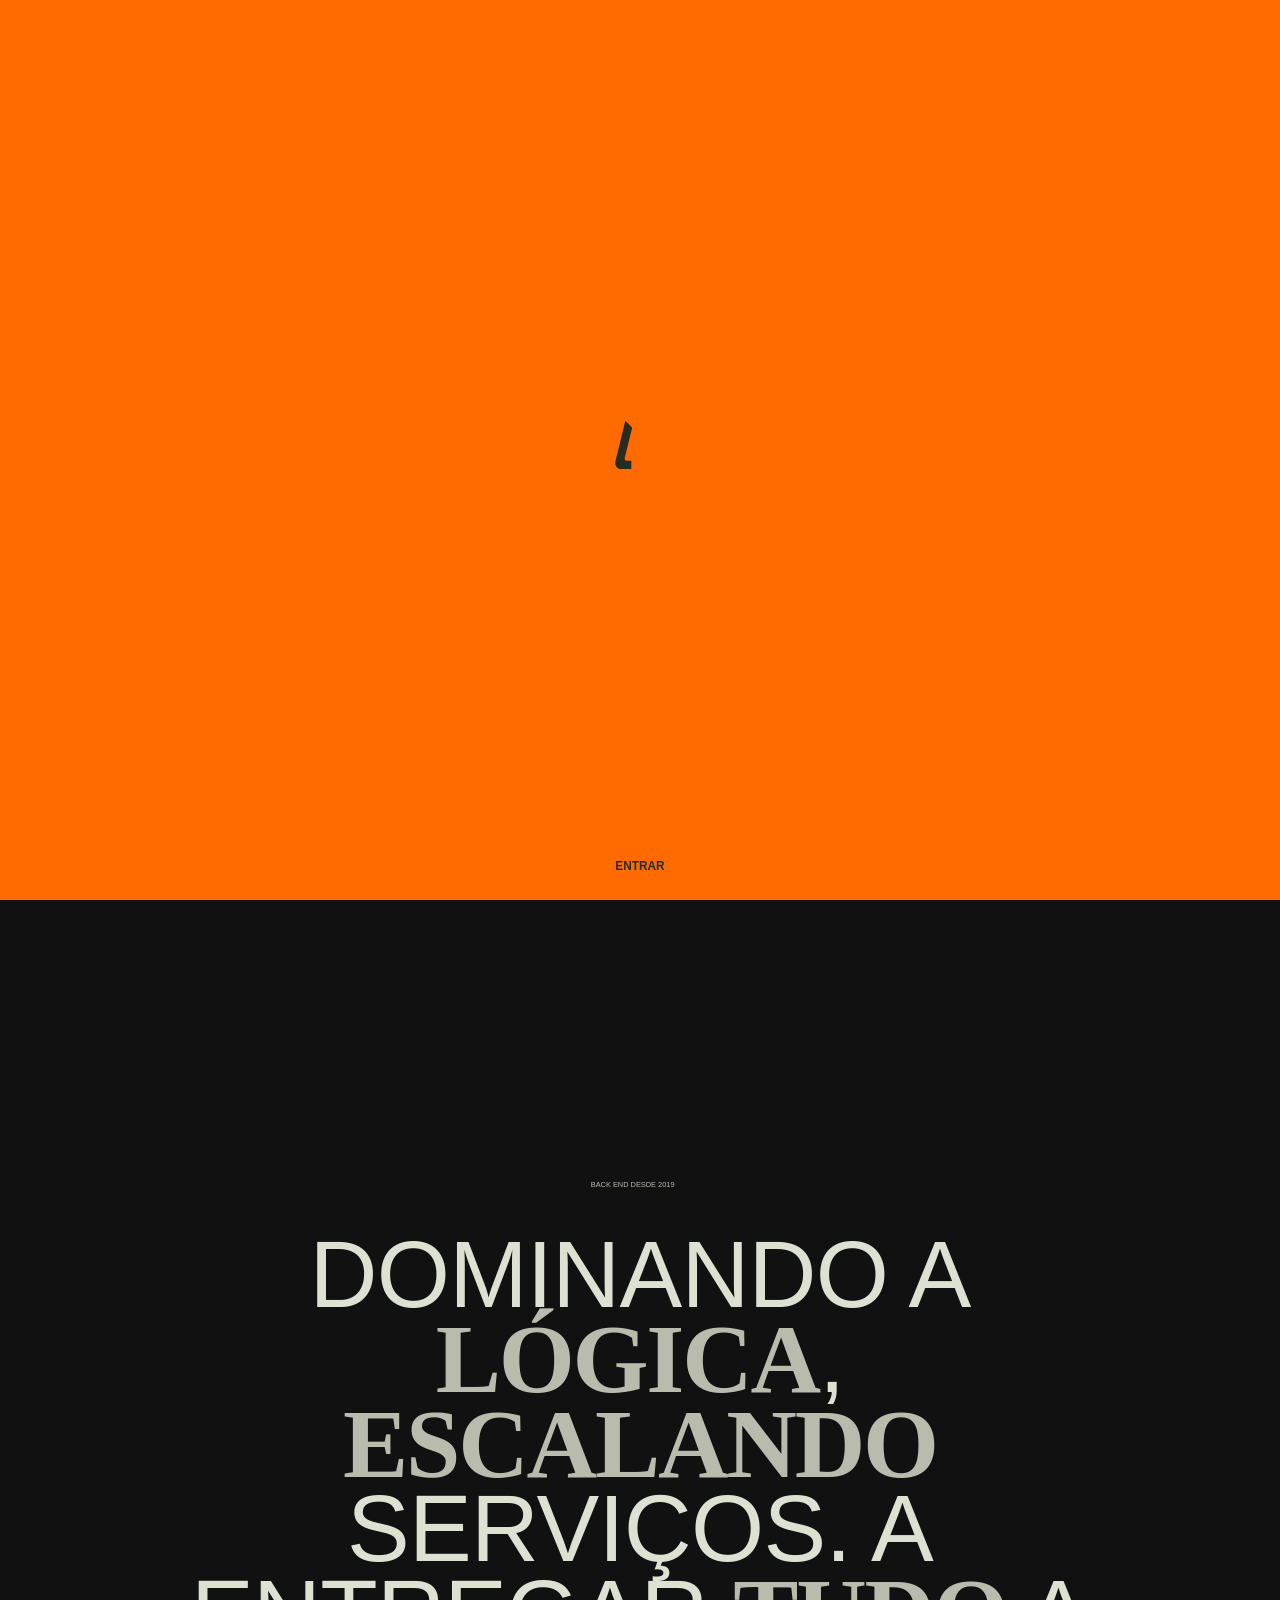
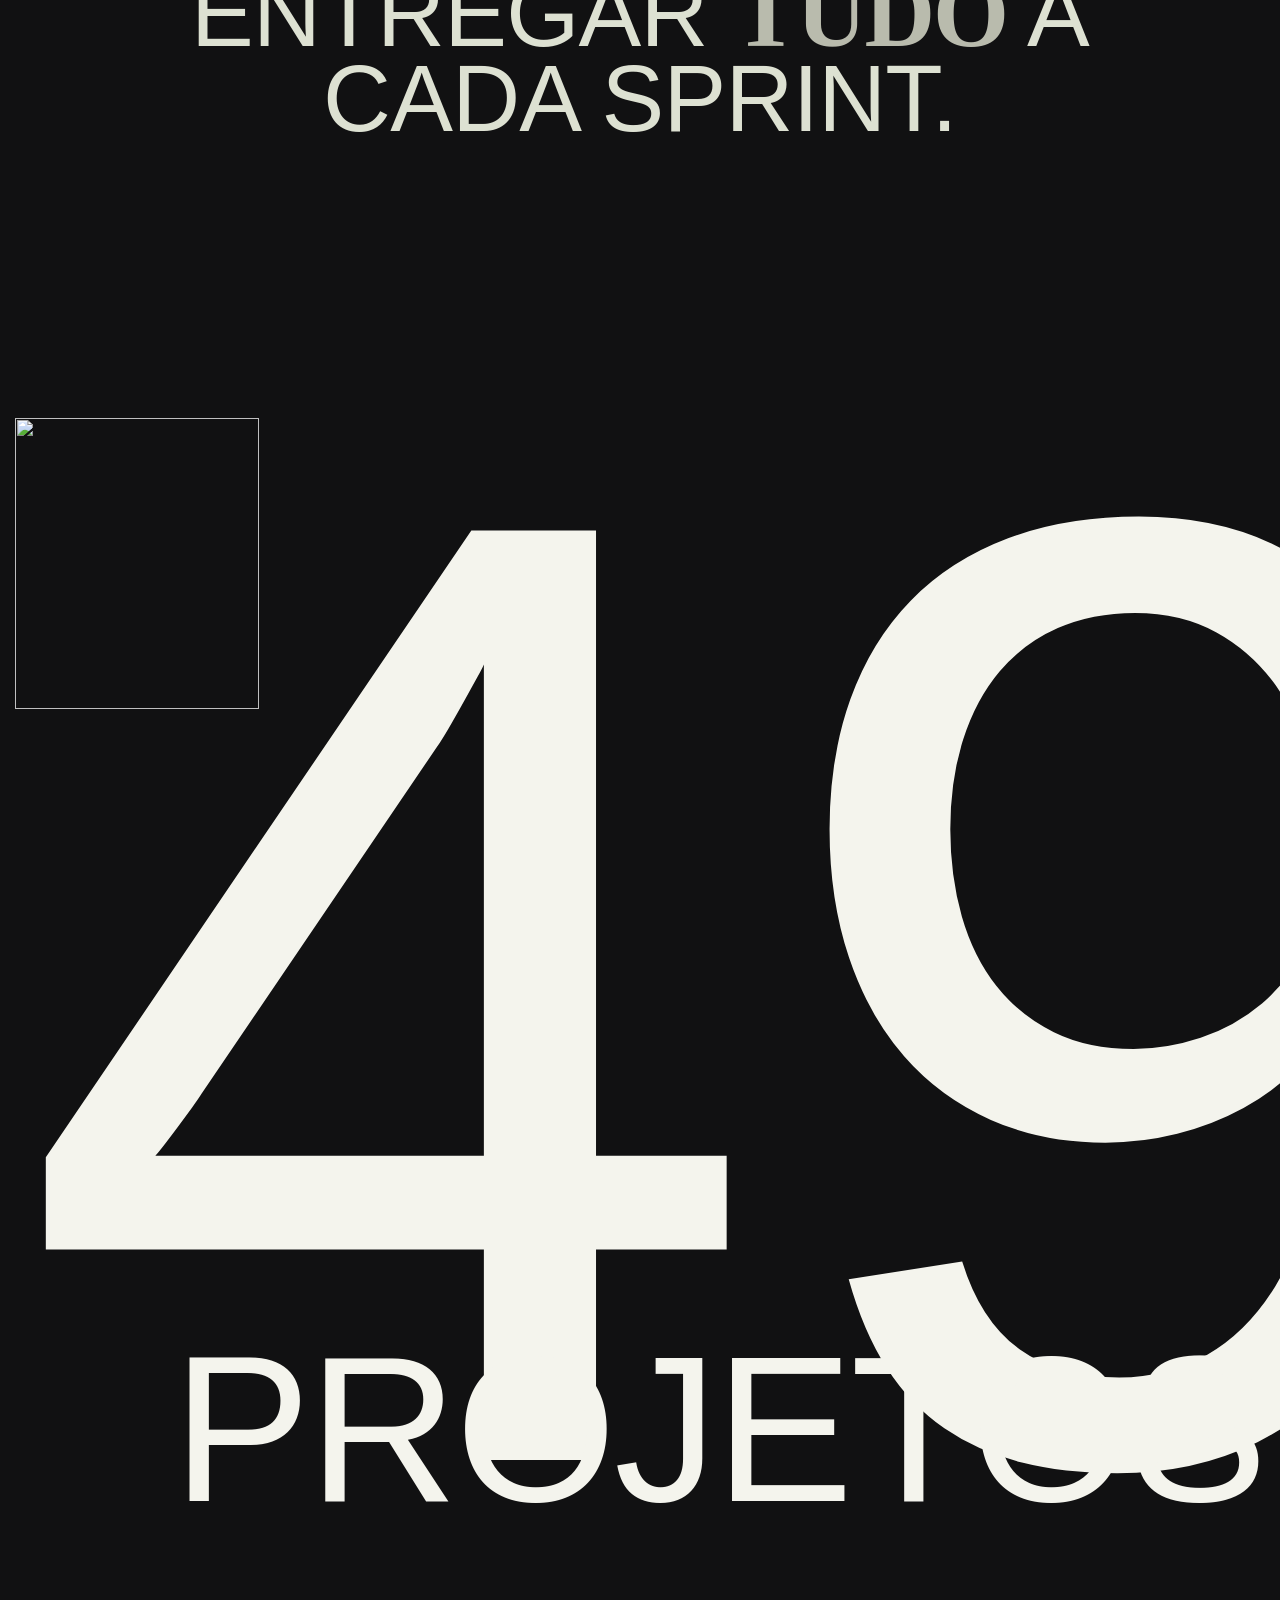
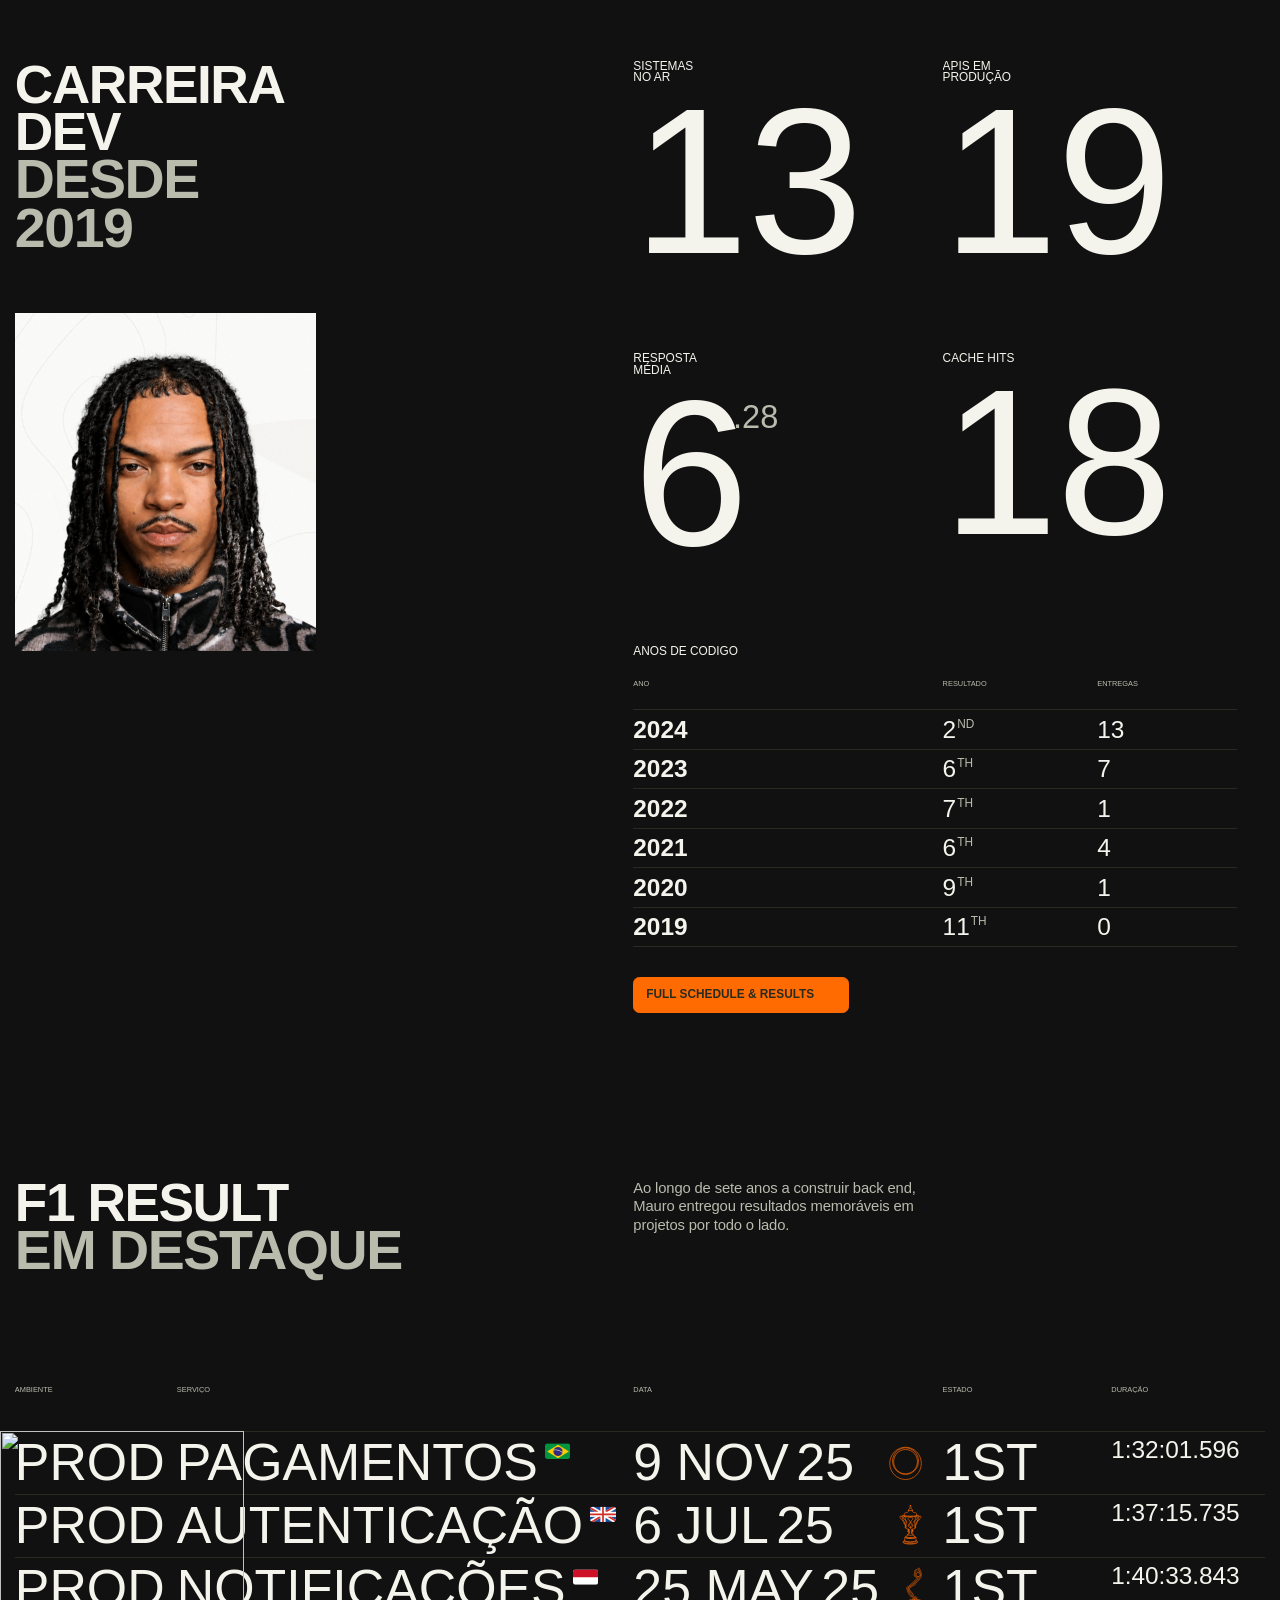
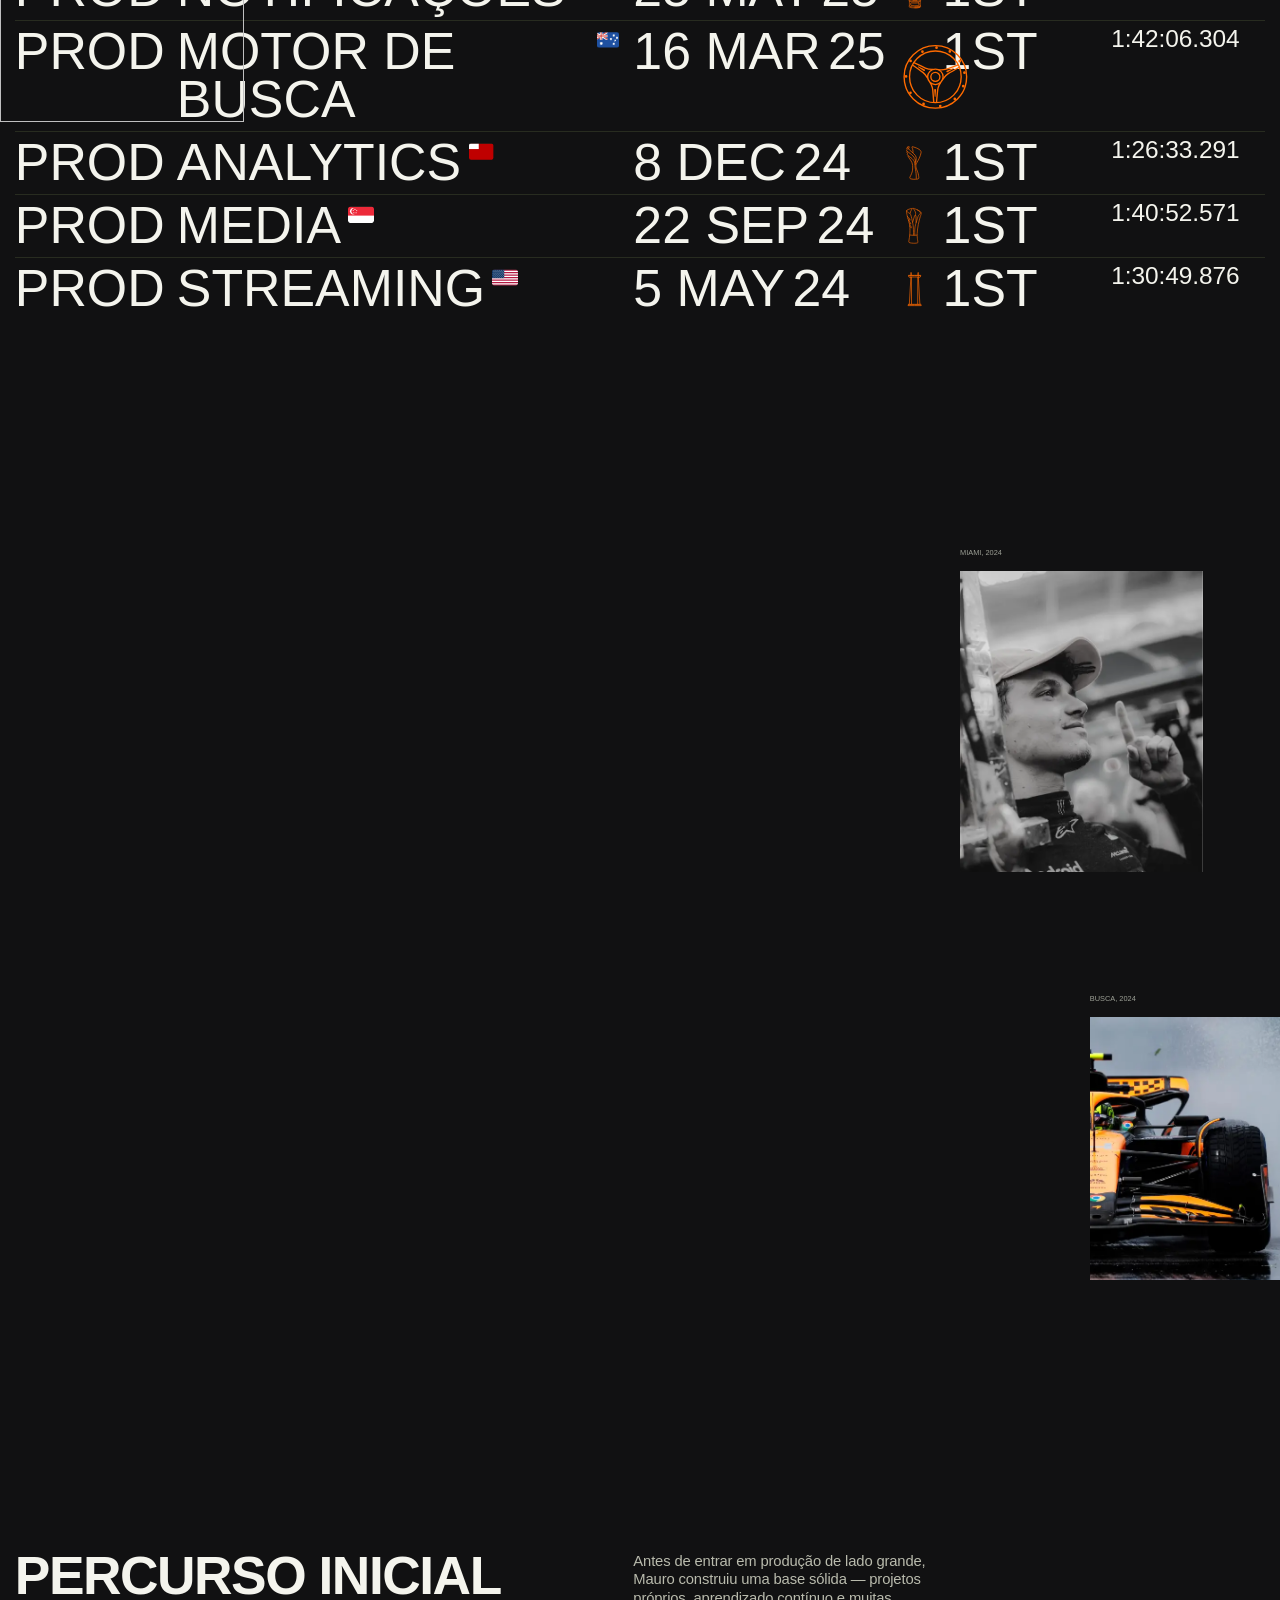
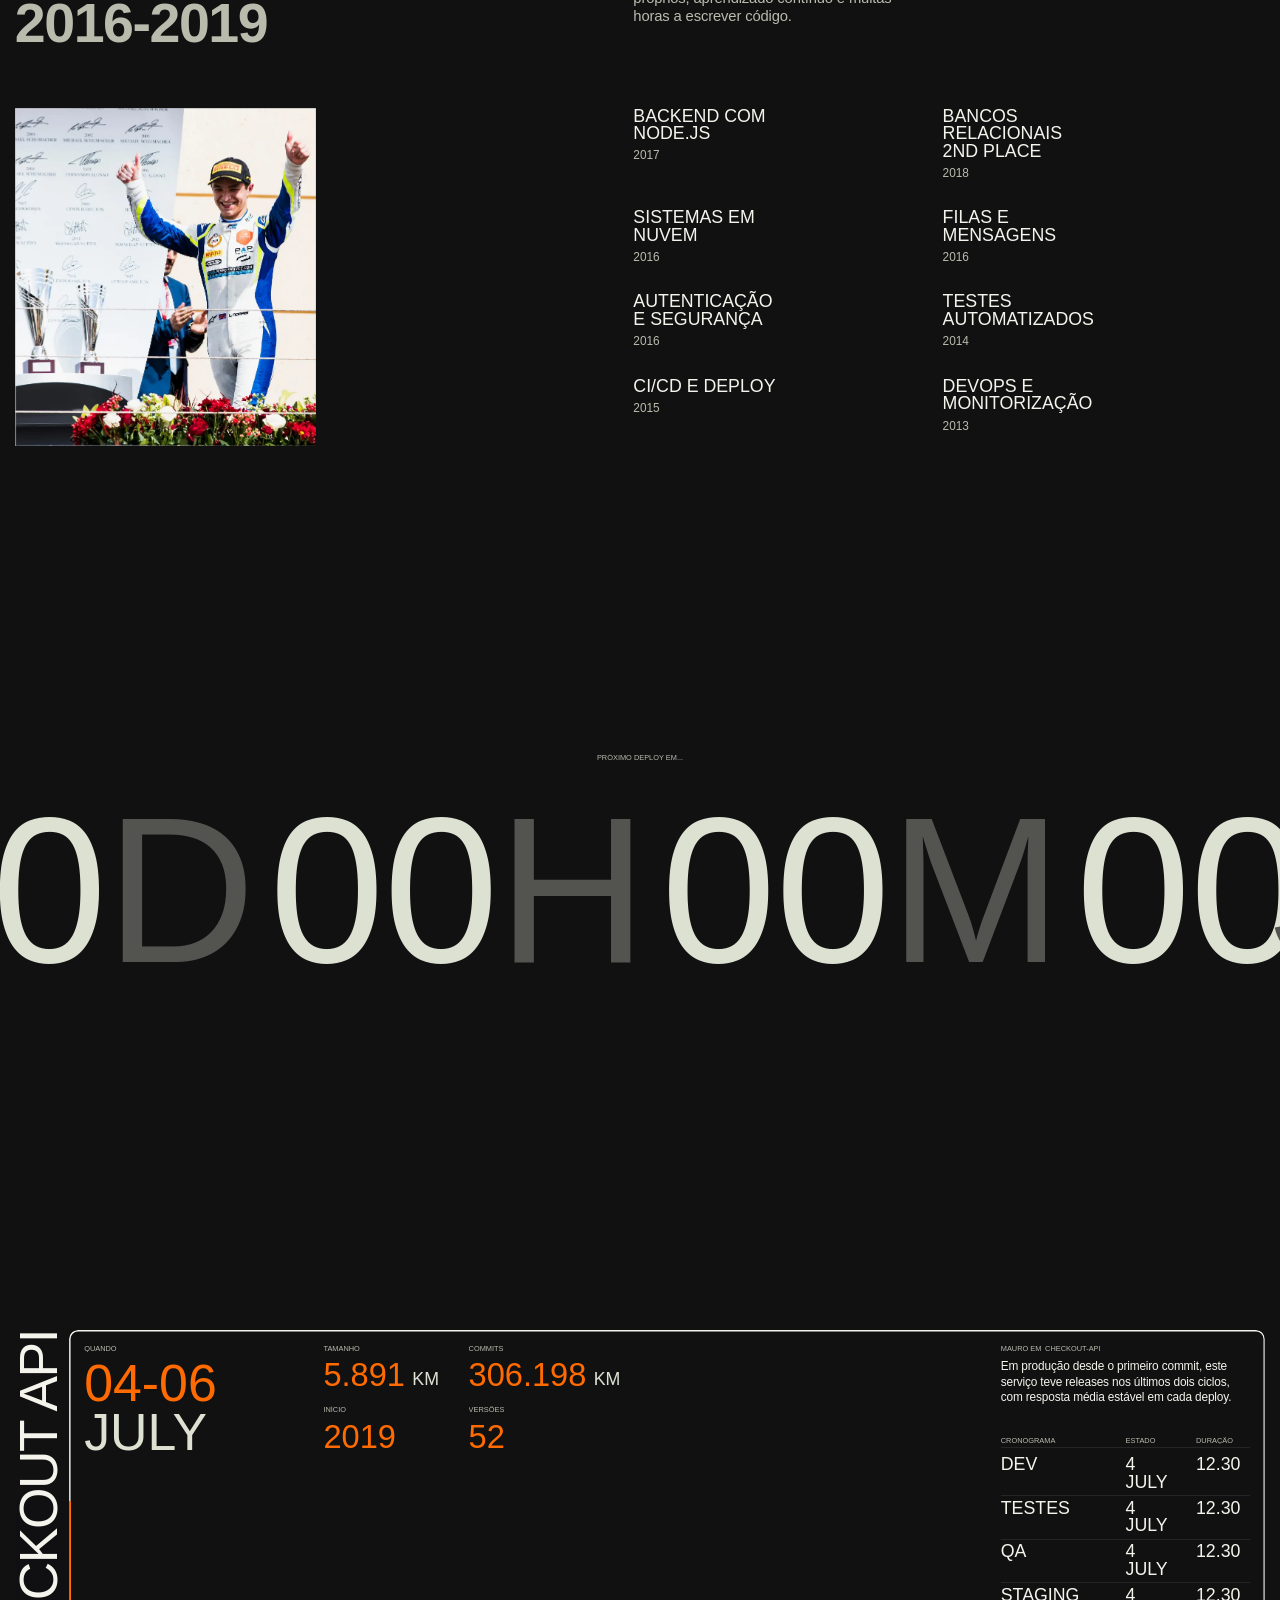
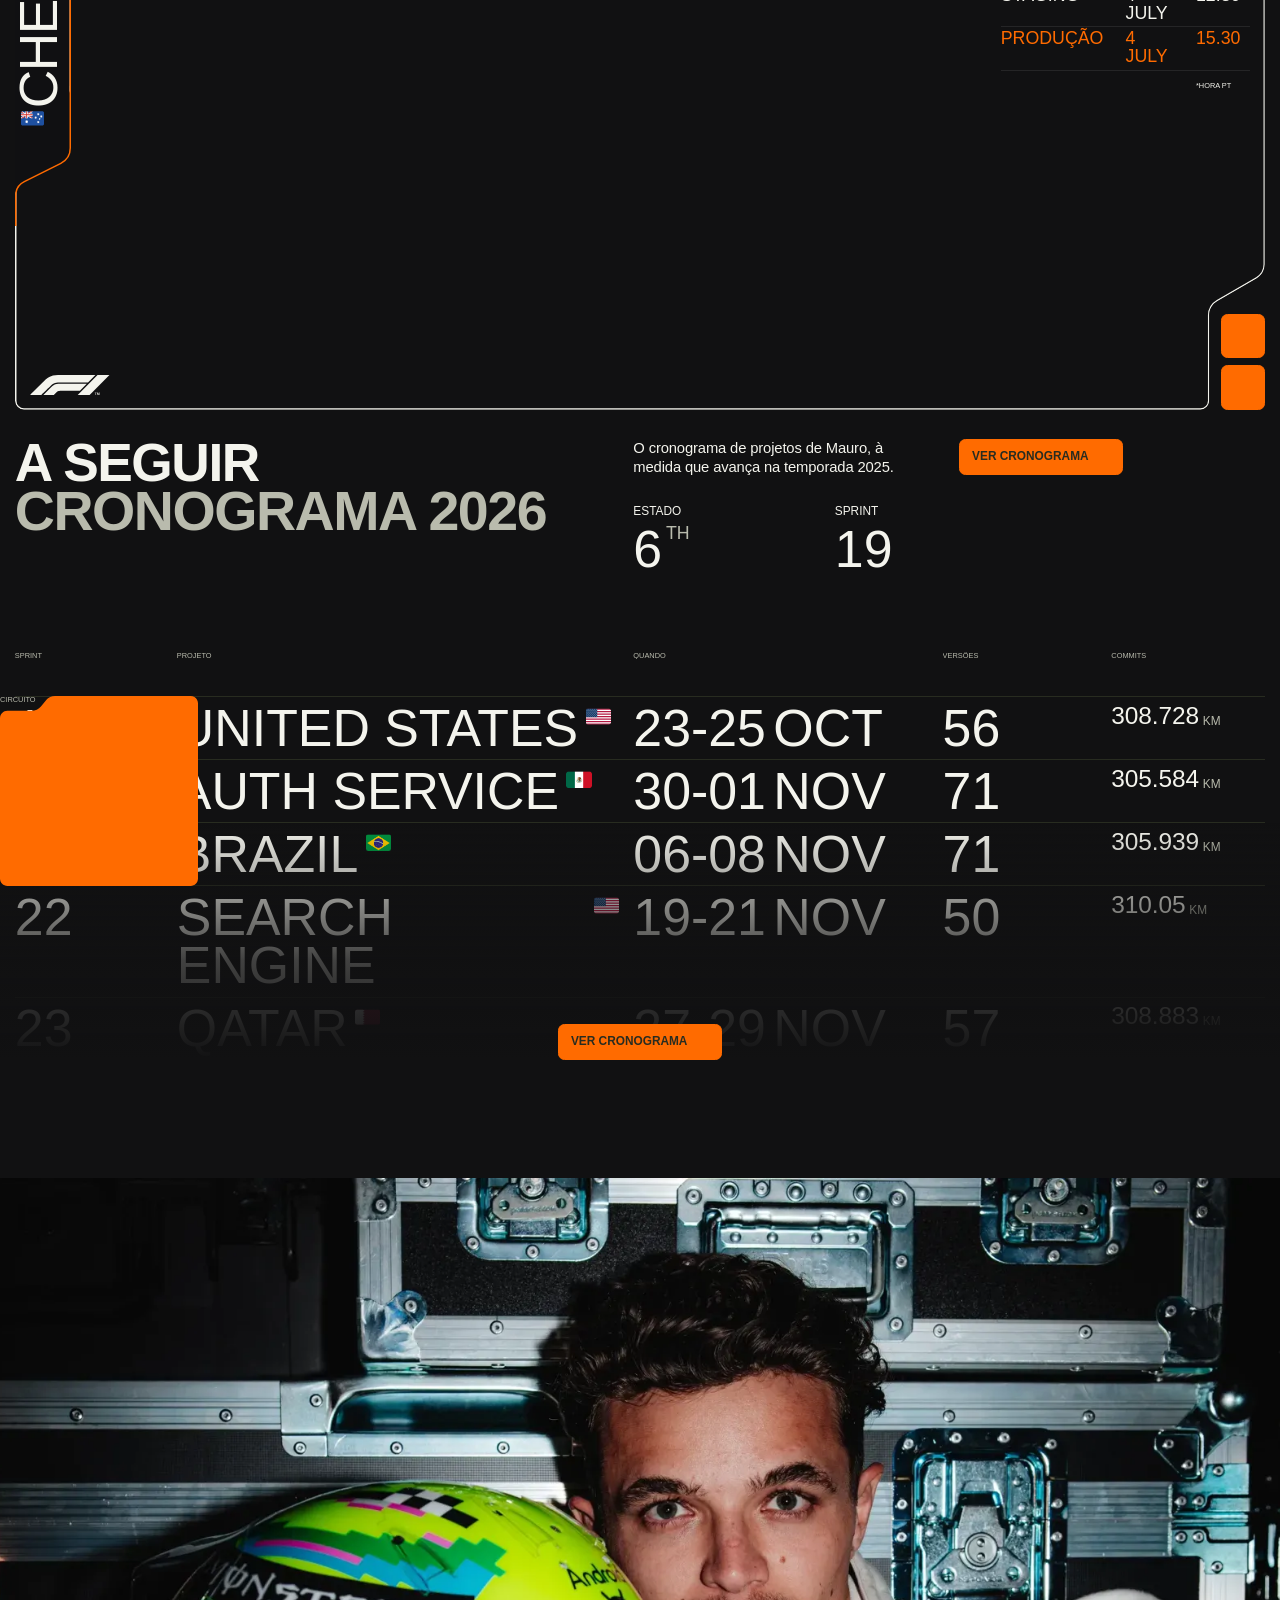
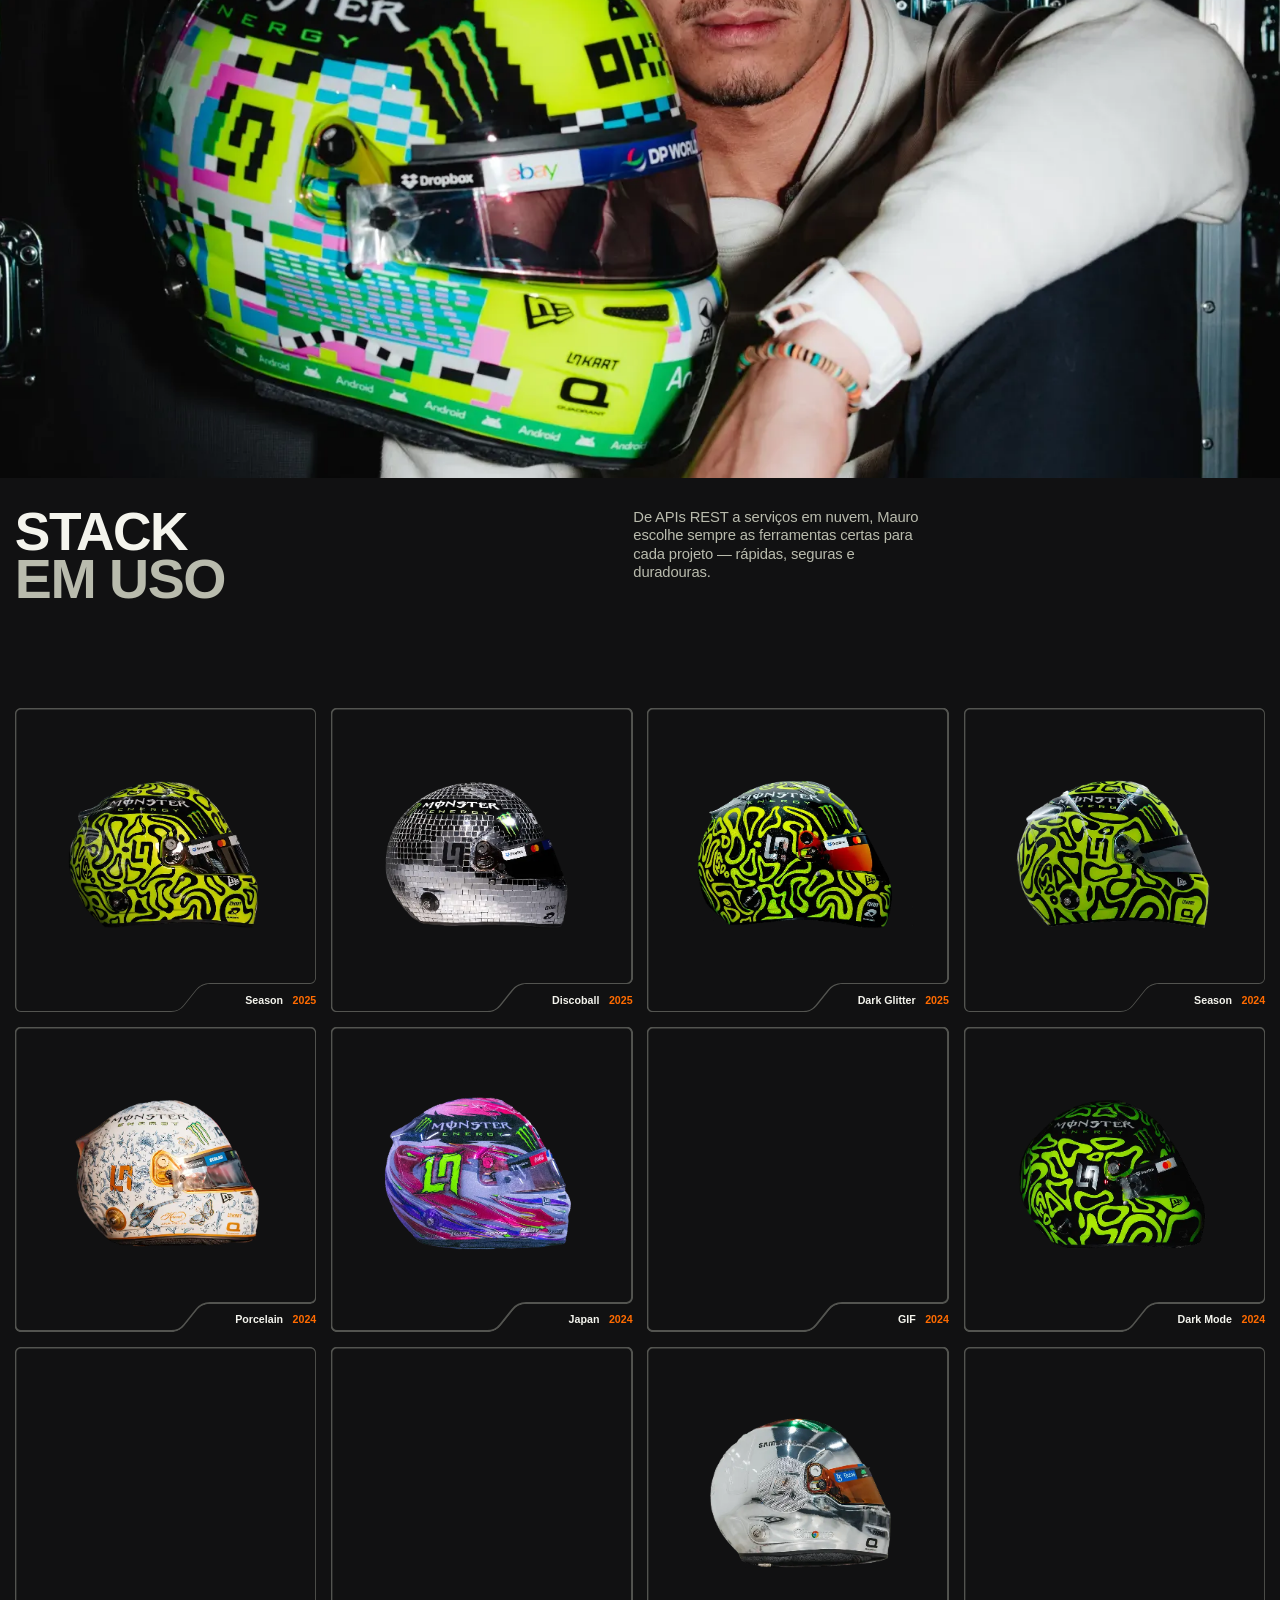
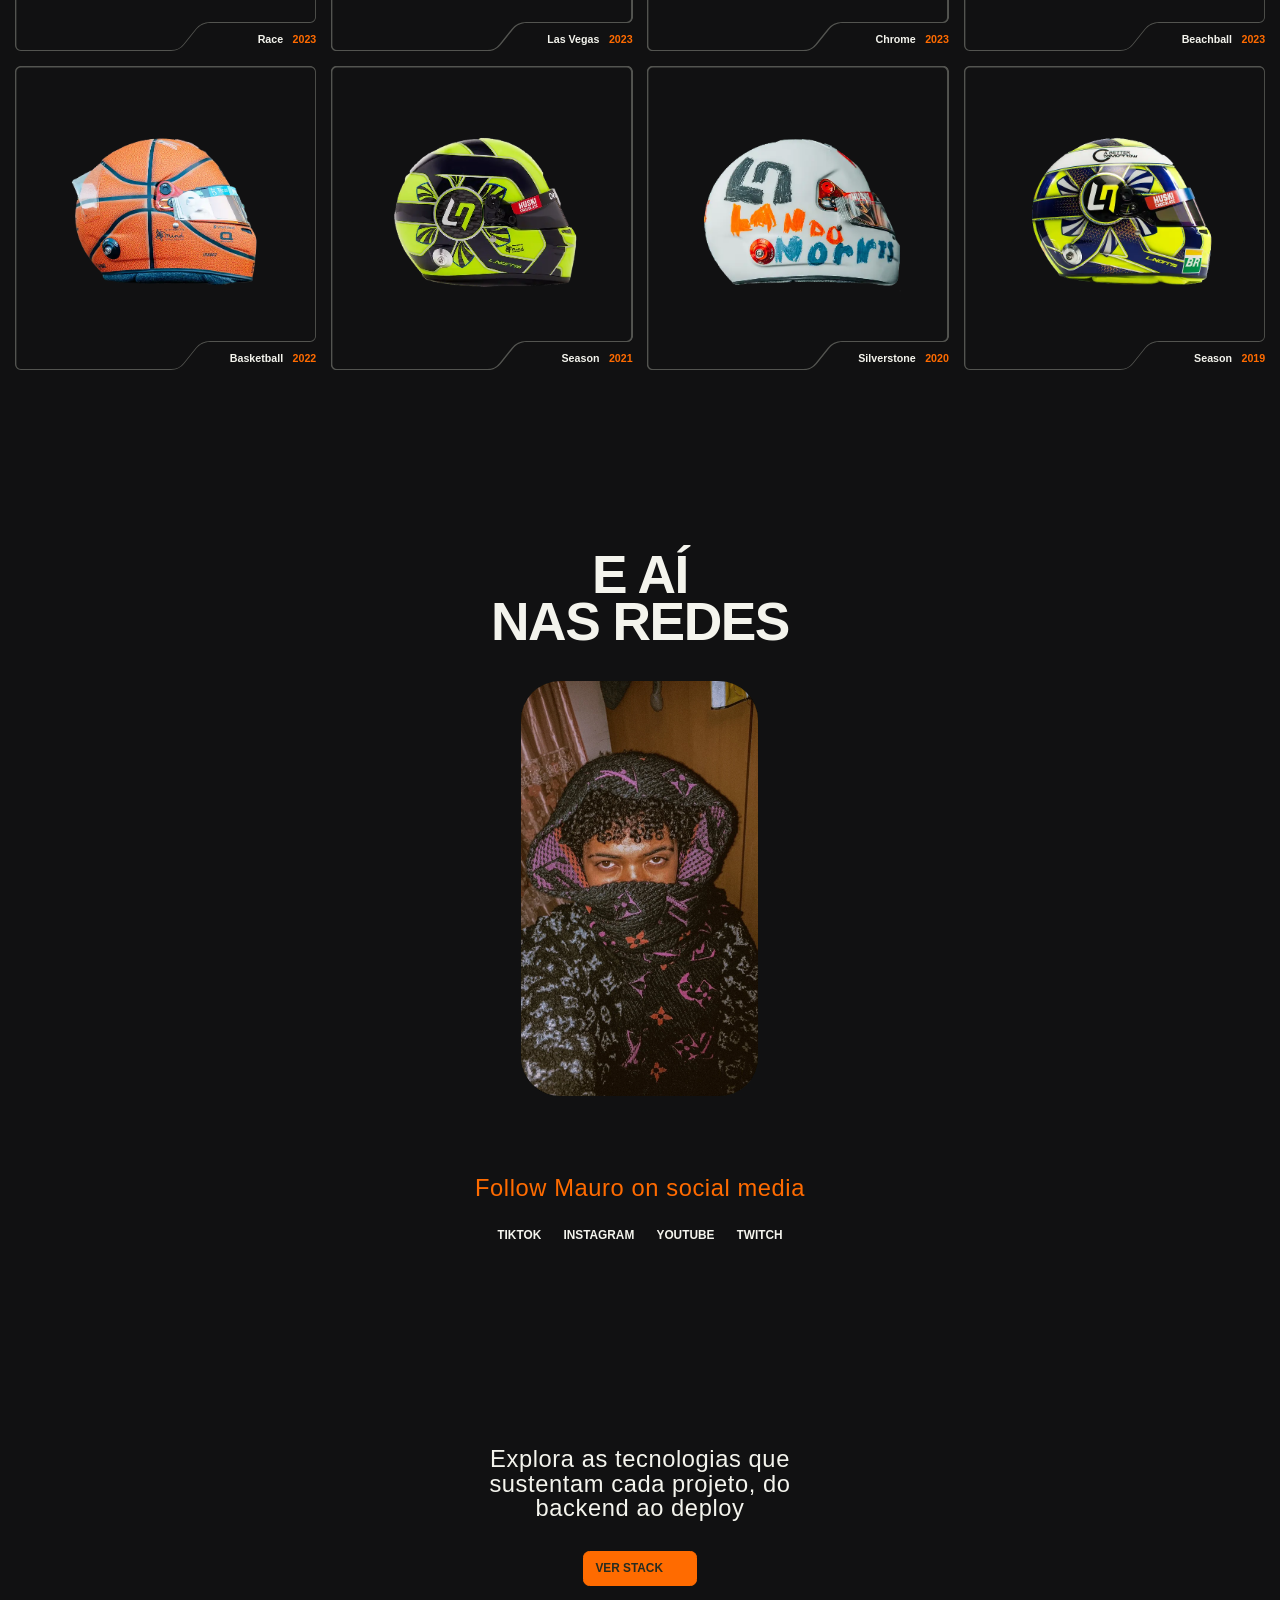
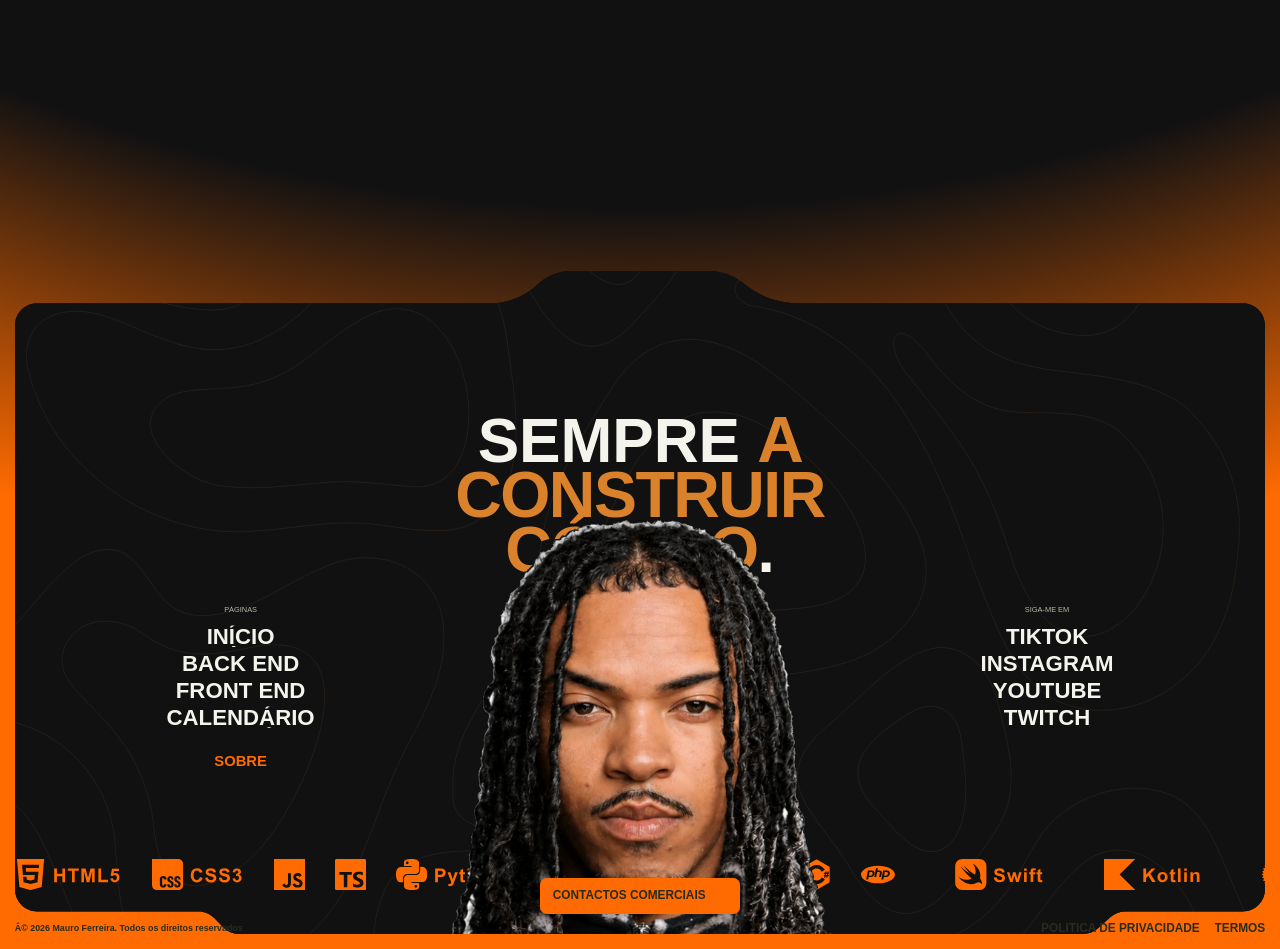
==== backend.html @ c7e1f122 "chore(rename+brand): rename on-track→backend.html & off-track→frontend.html + update all links + fav" ====
﻿<!DOCTYPE html><!-- Last Published: Sun Sep 13 2026 20:49:04 GMT+0000 (Coordinated Universal Time) --><html data-wf-domain="MauroFERREIRA.com" data-wf-page="67d81d1f7d4048f35f7c7c5b" data-wf-site="67b5a02dc5d338960b17a7e9" lang="pt-PT"><head><meta charset="utf-8"/><link href="https://cdn.prod.website-files.com" rel="preconnect" crossorigin="anonymous"/><title>Back End — APIs, Serviços e Lógica — Mauro Ferreira</title>
<link rel="canonical" href="https://portfolio-nine-vert-56.vercel.app/on-track.html"/>
<meta content="https://portfolio-nine-vert-56.vercel.app/on-track.html" property="og:url"/>
<meta content="Mauro Ferreira" property="og:site_name"/>
<meta content="pt_PT" property="og:locale"/><meta content="Conhece o back end de Mauro Ferreira: APIs, serviços, bases de dados, projetos em produção e a lógica que sustenta cada aplicação." name="description"/><meta content="Back End — APIs, Serviços e Lógica — Mauro Ferreira" property="og:title"/><meta content="Conhece o back end de Mauro Ferreira: APIs, serviços, bases de dados, projetos em produção e a lógica que sustenta cada aplicação." property="og:description"/><meta content="https://portfolio-nine-vert-56.vercel.app/assets/mauro-ferreira-og.webp" property="og:image"/><meta content="Back End — APIs, Serviços e Lógica — Mauro Ferreira" name="twitter:title"/><meta content="Conhece o back end de Mauro Ferreira: APIs, serviços, bases de dados, projetos em produção e a lógica que sustenta cada aplicação." name="twitter:description"/><meta content="https://portfolio-nine-vert-56.vercel.app/assets/mauro-ferreira-og.webp" name="twitter:image"/><meta property="og:type" content="website"/><meta content="summary_large_image" name="twitter:card"/><meta content="width=device-width, initial-scale=1" name="viewport"/><link href="assets/67b5a02dc5d338960b17a7e9/css/Mauro-offbrand.shared.6e09a725a.css" rel="stylesheet" type="text/css"/><script type="text/javascript">!function(o,c){var n=c.documentElement,t=" w-mod-";n.className+=t+"js",("ontouchstart"in o||o.DocumentTouch&&c instanceof DocumentTouch)&&(n.className+=t+"touch")}(window,document);</script><link rel="shortcut icon" href="assets/mauro-ferreira-icon.png" type="image/x-icon"/><link href="assets/67b5a02dc5d338960b17a7e9/67b5a098cbef46b41e40dfd2_ln-webclip.png" rel="apple-touch-icon"/><script>(function(w,i,g){w[g]=w[g]||[];if(typeof w[g].push=='function')w[g].push.apply(w[g],Array.isArray(i)?i:[i]);})(window,['G-P8L2KTXDN0'],'google_tags_first_party');</script><script type="text/javascript">window.dataLayer = window.dataLayer || [];function gtag(){dataLayer.push(arguments);}gtag('set', 'developer_id.dZGVlNj', true);gtag('set', 'developer_id.dYWYxNW', true);gtag('js', new Date());gtag('config', 'G-P8L2KTXDN0');</script><meta name="viewport" content="width=device-width,initial-scale=1,minimum-scale=1,maximum-scale=5">

<!-- pre's -->
<link rel="preconnect" href="https://cdn.prod.website-files.com" crossorigin>

<link rel="dns-prefetch" href="https://cdn.prod.website-files.com">

<link
      rel="preload"
      href="https://cdn.prod.website-files.com/67b5a02dc5d338960b17a7e9/67bc6274c5b4108b123aa4d5_MonaSans-VariableFont_wdth%2Cwght.woff2"
      as="font"
      type="font/woff2"
      crossorigin>

<!--
<link rel="preload"
      href="assets/67b5a02dc5d338960b17a7e9/css/Mauro-offbrand.shared.6e09a725a.css"
      as="style"
      onload="this.rel='stylesheet'">
-->

<!-- 61 last stable
**** Mauro-by-OFF+BRAND.01.js
**** offbrand-app.js 
**** Mauro.OFF+BRAND.gold.js
**** off+brand.android.js
**** Mauro.OFF+BRAND.gold.js --> 
<!-- Production (No Gold 
<script defer src="js/script5.js"></script>
--> 
<!-- Gold  
<script defer src="js/script4.js"></script>
-->
<!-- m fix -->
<script defer src="js/script6.js"></script>

<!---------------------------------------------------------------->


<!--
<script defer src="js/script2.js"></script>

<script
  defer
  src="http://localhost:6645/app.js"
></script>
-->
<!---------------------------------------------------------------->






<style>  
  .w-webflow-badge { display: none !important; }
  .transition-w {	display: flex; }
</style><style>
/* MF footer portrait */
.footer-bg-img{pointer-events:auto}
.footer-bg-portrait{position:absolute;inset:0;width:100%;height:100%;object-fit:cover;object-position:50% 50%}
</style>
</head><body data-edit="true"><div class="css-main"><div class="css-root w-embed"><style>

  :root {
    /* Other variables */
    --cubic-default: cubic-bezier(0.65, 0.05, 0, 1);
    --duration-default: 0.75s;
    --animation-default: var(--duration-default) var(--cubic-default);
    --section-padding: calc(3.5rem + (var(--gap) * 2));
    --container-padding: 2rem;
    --nav-height: calc(3.75rem (var(--gap) * 2));
  }

  :root {
    /* SCALING */
    --min-width: 992px;      /* Width where scaling starts */
    --max-width: 1920px;     /* Width where scaling stops */
    --design-width: 1728;    /* Your design's reference width */
    --design-unit: 16;			 /* body font-size in design - no px */
    --scale-factor: 1;       /* Global scale adjustment (1 = 100%) */

    /* Scaling calculations */
    --fluid-container: clamp(var(--min-width), 100vw, var(--max-width));
    --fluid-font: calc(var(--fluid-container) / var(--design-width) * var(--design-unit) * var(--scale-factor));
  }

  /* Tablet */
  @media screen and (max-width: 991px) {
    :root {
      --min-width: 768px;    
      --max-width: 991px;    
      --design-width: 1728;  
      --design-unit: 20;
    }
  }

  /* Mobile Landscape */
  @media screen and (max-width: 767px) {
    :root {
      --min-width: 480px;    
      --max-width: 767px;
    }
  }

  /* Mobile Portrait */
  @media screen and (max-width: 479px) {
    :root {
      --min-width: 320px;    
      --max-width: 479px;
      --design-unit: 48;
    }
  }

  html {
    font-size: var(--fluid-font);
    scroll-behavior: initial;
  }

  body {
    min-height: 0vw;
  }

  * {
    -webkit-font-smoothing: antialiased;
    -moz-osx-font-smoothing: grayscale;
    -webkit-box-sizing: border-box;
    -moz-box-sizing: border-box;
    box-sizing: border-box;
    margin: 0;
    padding: 0;
  }

  *:before,
  *:after {
    -webkit-box-sizing: inherit;
    -moz-box-sizing: inherit;
    box-sizing: inherit;
  }

  [data-theme="dark"] {
    background-color: var(--color--dark-green);
    color: var(--color--white) ;
  }

  [data-theme="light"] .nav {
    color: var(--color--black);
  }

  [data-theme="light"] .nav-brand path,
  [data-theme="light"] .nav-ln4-svg path {
    fill: currentColor;
  }





</style></div><div class="css-utils w-embed"><style>

  a {
    color: inherit;
  }

  /* Selection */
  ::selection {
    background-color: var(--color--lime);
    color: var(--color--black);
    text-shadow: none;
  }

  ::-moz-selection {
    background-color: var(--color--lime);
    color: var(--color--black);
    text-shadow: none;
  }

  /* Dark theme selection */
  [data-theme="lime"] *::selection {
    background-color: var(--color--black);
    color: var(--color--lime);
    text-shadow: none;
  }
  [data-theme="lime"] *::-moz-selection {
    background-color: var(--color--black);
    color: var(--color--lime);
    text-shadow: none;
  }

  img::selection,
  svg::selection {
    background: transparent;
  }


  .display-none,
  [display-none] {
    display: none !important;
  }

  .visibility-hidden,
  [visibility-hidden] {
    visibility: hidden;
  }

  :where(svg) {
    height: 100%;
    width: 100%; 
    max-width: none;
    box-sizing: border-box;
    vertical-align: middle;
  }

  :where(:focus-visible) {
    outline: 2px solid var(--color--lime);
    outline-offset: 2px;
  }

  :where(button) {
    background-color: transparent;
  }

  :where(
  [screen-reader]:not(:focus, :active, :focus-within), 
  .screen-reader:not(:focus, :active, :focus-within)) {
    clip-path: inset(50%) !important;
    height: 1px !important;
    width: 1px !important;
    overflow: hidden !important;
    position: absolute !important;
    white-space: nowrap !important;
    border: 0 !important;
  }

  .w-lightbox-close {
    right: 5em;
    height: 5em;
    outline: transparent;
  }

  /* --------------------------------------- hide scrollbar */

  body ::-webkit-scrollbar,
  body::-webkit-scrollbar {display: none;} /* Chrome, Safari, Opera */
  body {-ms-overflow-style: none;} /* IE & Edge */
  html {scrollbar-width: none;} /* Firefox */


  /* --------------------------------------- pointer events */
  [pointer-none] {
    pointer-events: none;
    user-select: none;
  }
  [pointer-auto] {
    pointer-events: auto;
  }

  /* --------------------------------------- clip */
  [overflow-clip="x"] {
    overflow-x: clip;
  }
  [overflow-clip="y"] {
    overflow-y: clip;
  }

  /* --------------------------------------- text */

  p,
  .text-small,
  .text-regular,
  .text-medium,
  .text-large,
  .text-xlarge {
    text-wrap: pretty /* ensures nice wrapping */
  }

  /* --------------------------------------- forms */

  textarea {
    resize: vertical;
  }

  *[tabindex]:focus-visible,
  input[type="file"]:focus-visible {
    outline: 0.1em solid var(--color--primary);
    outline-offset: 0.1em;
  }


  /* --------------------------------------- rich text */

  .rich-text p, .rich-text ol, .rich-text li { 
    /* line heights in rtf */
    line-height: 1.6;
  }
  .rich-text strong {  
    /* bolds in rtf */
  }
  .rich-text .w-embed {
    /* embed spacing in rtf */
  }
  .rich-text a {
    text-decoration: none;
  }
  .rich-text a:hover {
    text-decoration: underline;
  }

  /* --------------------------------------- video */

  [data-video-stream] {
    position: absolute;
    top: 0;
    left: 0;
    width: 100%;
    height: 100%;
    overflow: hidden;
    background-color: #000;
  }

  [data-video-stream-wrap] .iframe-wrapper {
    position: absolute;
    top: 50%;
    left: 50%;
    transform: translate(-50%, -50%);
    width: 100%;
    height: 100%;
  }

  [data-video-stream] iframe {
    position: absolute;
    top: 0;
    left: 0;
    width: 100%;
    height: 100%;
    border: none;
  }


</style></div><div class="css-split-type w-embed"><style>
  [split-text]:not[data-oval-scroll] .line {
    position: relative;
    clip-path: polygon(0 -2%, 0 94%, 100% 94%, 100% -2%);
    white-space: nowrap;
  }

  .btn-text {
    --text-offset: var(--text--btn-primary);
  }
  .btn-text.is-footer  {
    --text-offset: var(--text--btn-footer);
  }
  .btn-text.is-nav  {
    --text-offset: var(--text--btn-nav);
  }

  [split-text].btn-text {
    text-shadow: 0px var(--text-offset) currentColor
  }

  [data-anim-high] .line {
    width: auto !important;
    display: inline-block !important;
  }

  .text-eyebrow.flex .line {
    display: flex !important;
  }

  [split-text] .char {
    display: inline-block;
  }

  /*****
  *************************** IMPACT TEXT
  *****/

  .impact-content-w.is-home .text-impact-lg-mona strong {
    color: var(--color--lime-off);
    font-family: Brier;
    font-size: 8.25rem;
    line-height: 83%;
    letter-spacing: -0.1875rem;
  }

  .impact-content-w.on-track .text-impact-lg-mona strong {
    color: var(--color--grey-on-track);
    font-family: Brier;
    font-size: 8.25rem;
    line-height: 83%;
    letter-spacing: -0.1875rem;
  }

  .impact-content-w.off-track .text-impact-lg-mona strong {
    color: var(--color--green-off-white-2);
    font-family: Brier;
    font-size: 8.25rem;
    line-height: 83%;
    letter-spacing: -0.1875rem;
  }


  @media screen and (max-width: 991px) {
    .impact-content-w .text-impact-lg-mona strong {
      font-size: inherit !important;
    }
  }


  [split-text] {
    white-space: pre-line; /* Preserves line breaks */
  }
</style></div><div class="css-lenis w-embed"><style>

  html.lenis,
  html.lenis body{
    height:auto
  }
  .lenis.lenis-smooth [data-lenis-prevent]{
    overscroll-behavior:contain
  }
  .lenis.lenis-stopped{
    overflow:clip
  }
  .lenis.lenis-smooth iframe{
    pointer-events:none
  }

/*
  [data-nav-group] {
    transition: transform var(--animation-default);
  }
  .lenis-top [data-nav-group="brand"] {
    transform: scale(1.2)
  }
  .lenis-top [data-nav-group="btns"] {
    transform: scale(1.2)
  }
*/
</style></div><div class="css-nav w-embed"><style>

  [data-nav-theme] .nav-brand path {
    transition: fill var(--animation-default);
  }

  [data-nav-theme="light"] .nav-brand [nav-brand-path="1"] { 
    fill: var(--color--grey-2);
  }
  [data-nav-theme="light"] .nav-brand [nav-brand-path="2"] { 
    fill: var(--color--grey-1);
  }

  [data-nav-theme="dark"] .nav-brand [nav-brand-path="1"] { 
    fill: var(--color--dark-green);
  }
  [data-nav-theme="dark"] .nav-brand [nav-brand-path="2"] { 
    fill: var(--color--dark-green);
  }

  .nav-middle {
    transition: color var(--animation-default);
  }
  [data-nav-theme="light"] .nav-middle {
    color: var(--color--white);
  }
  [data-nav-theme="dark"] .nav-middle {
    color: var(--color--dark-green);
  }

  .nav-ham {
    transition: 
      border-color var(--animation-default), 
      background-color var(--animation-default);
  }

  [data-nav-theme="dark"] .nav-ham {
    border-color: var(--color--dark-green);
    background-color: transparent;
  }
  [data-nav-theme="light"] .nav-ham {
    border-color: var(--color--white);
  }

  [data-nav-wrap] canvas {
    width: 100%;
    height: 100%;
  }

  .nav-menu-link-current-svg {
    visibility: hidden;
  }
  .nav-menu-link-w.w--current .nav-menu-link-current-svg {
    visibility: visible;
  }

  .footer-layout-clip {
    --mask-url: url('assets/67b5a02dc5d338960b17a7e9/67d2dd47cfe84bed1dce9542_ln4-footer-mask-desktop.svg');

    /* Apply the image mask using the variable */
    -webkit-mask-image: var(--mask-url);
    mask-image: var(--mask-url);

    /* Additional mask settings */
    -webkit-mask-size: cover;
    mask-size: cover;
    -webkit-mask-repeat: no-repeat;
    mask-repeat: no-repeat;
    -webkit-mask-position: center;
    mask-position: center;
  }

  /* ----- tablet */
  @media only screen and (max-width: 479px) {
    .footer-layout-clip {
      --mask-url: url('assets/67b5a02dc5d338960b17a7e9/67e4213817c888515fa4855b_ln4-footer-mask-mobile.svg');
    }
  }


  [data-footer-theme="white"] {
    background-color: var(--color--white);
  }

  [data-footer-theme="black"] {
    background-color: var(--color--black);
  }
  [data-footer-theme="black"]  .footer-layout-clip {
    background-color: var(--color--black);
  }

  [data-footer-theme="green"] {
    background-color: var(--color--dark-green);
  }


  .kl-teaser-XpbhAP {
    opacity: 0 !important;
    pointer-events: none !important;
  }

</style></div><div class="css-buttons w-embed"><style>
  [data-btn-rive-rotate="true"] .btn-rive-w {
    transform: rotate(180deg)
  }
  [data-btn-rive-rotate="90"] .btn-rive-w {
    transform: rotate(90deg)
  }

  [data-rive-btn-invert="true"] .btn-icon-w {
    filter: invert(1);
  }


</style></div><div class="css-home w-embed"><style>
  /* --------------------------------------- HELMET SECTION */

  [data-helmet-item] {
    --mask-url: url('assets/67b5a02dc5d338960b17a7e9/67e2c781c4c953cd9e74eda5_ln4-2-helm-mask-fill.svg');

    /* Apply the image mask using the variable */
    -webkit-mask-image: var(--mask-url);
    mask-image: var(--mask-url);

    /* Additional mask settings */
    -webkit-mask-size: cover;
    mask-size: cover;
    -webkit-mask-repeat: no-repeat;
    mask-repeat: no-repeat;
    -webkit-mask-position: center;
    mask-position: center;
  }
  @media only screen and (max-width: 479px) {
    [data-helmet-item] {
      --mask-url: url('assets/67b5a02dc5d338960b17a7e9/67eea130c0f25ef68ac8889e_ln4-helm-mob-refactor-lime-fill.svg');
    }
  }

  .home-hero-next-race-w {
    transition: clip-path var(--animation-default);
  }

  .helmet-grid-item-reveal-img {
    transition: 
      clip-path var(--animation-default),
      transform var(--animation-default);
  }

  [data-helmet-item]:hover .helmet-grid-item-reveal-img {
    clip-path: ellipse(100% 120% at 50% 0%);
    transform: scale(1);
  }

  .helmet-grid-item-img-helmet {
    transition: 
      transform var(--animation-default);
  }
  .helmet-grid-item-w:hover .helmet-grid-item-img-helmet {
    transform: scale(1.1);
  }

  .helmet-grid-frame.is-overlay,
  .helmet-grid-extender-img.is-overlay {
    transition: 
      opacity var(--animation-default);
  }

  .helmet-grid-extender-img {
    transition: 
      color var(--animation-default);
  }
  .helmet-grid-item-w:hover .helmet-grid-extender-img {
    color: var(--color--lime);
  }

  .helmet-grid-item-w:hover .helmet-grid-frame.is-overlay,
  .helmet-grid-item-w:hover .helmet-grid-extender-img.is-overlay {
    opacity: 1;
  }

  canvas[data-rive-object],
  canvas[data-rive-primary] {
    width: 100%;
    height: 100%;
  }

  @media (min-width: 1920px) {
    .marquee-offest-w {
      -webkit-mask-image: linear-gradient(
        90deg,
        hsla(0, 0%, 100%, 0),
        white 7.5%,
        white 92.5%,
        hsla(0, 0%, 100%, 0)
      );
      mask-image: linear-gradient(
        90deg,
        hsla(0, 0%, 100%, 0),
        white 7.5%,
        white 92.5%,
        hsla(0, 0%, 100%, 0)
      );
      -webkit-mask-repeat: no-repeat;
      mask-repeat: no-repeat;
      -webkit-mask-size: 100% 100%;
      mask-size: 100% 100%;
    }
  }

  /* CSS Keyframe Animation */
  @keyframes translateXLeft { 
    to {
      transform: translateX(-100%);
    }
  }
  @keyframes translateXRight { 
    to {
      transform: translateX(100%);
    }
  }

  [data-css-marquee-list="left"] {
    animation: translateXLeft 30s linear;
    animation-iteration-count: infinite;
    animation-play-state: paused;
  }
  [data-css-marquee-list="right"] {
    animation: translateXRight 30s linear;
    animation-iteration-count: infinite;
    animation-play-state: paused;
    justify-content: flex-end;
  }

  .c.home-hero {
    min-height: 100vh !important;
  }




</style></div><div class="css-on-track w-embed"><style>
  /* --------------------------------------- HELMET SECTION */

  .on-t-hero-stats-ui-box1-layout {
    --mask-url: url('assets/67b5a02dc5d338960b17a7e9/67d86a1dced2fe748052517c_on-t-hero-stats-ui-box1-fill-c.svg');

    /* Apply the image mask using the variable */
    -webkit-mask-image: var(--mask-url);
    mask-image: var(--mask-url);

    /* Additional mask settings */
    -webkit-mask-size: cover;
    mask-size: cover;
    -webkit-mask-repeat: no-repeat;
    mask-repeat: no-repeat;
    -webkit-mask-position: center;
    mask-position: center;
  }

  .calendar-track-mask {
    --mask-url: url('assets/67b5a02dc5d338960b17a7e9/67d9a2eb367e13f117c827e5_ln-calendar-track-mask.svg');

    /* Apply the image mask using the variable */
    -webkit-mask-image: var(--mask-url);
    mask-image: var(--mask-url);

    /* Additional mask settings */
    -webkit-mask-size: cover;
    mask-size: cover;
    -webkit-mask-repeat: no-repeat;
    mask-repeat: no-repeat;
    -webkit-mask-position: center;
    mask-position: center;
  }
  @media only screen and (min-width: 992px) {
    .f1-highlight-grid:not(.is-history):hover .f1-highlight-grid-line {
      display: none;
    }
    .f1-highlight-grid:hover .calendar-row-head-line {
      display: none;
    }

    .f1-highlight-grid:not(.is-history):hover .text-on-t-stat-label-sm {
      color: inherit;
    }
    .f1-highlight-grid:not(.is-history):hover .f1-highlight-item-round-w {
      color: var(--color--black);
    }

    .f1-highlight-grid:hover .f1-highlight-round-svg {
      color: var(--color--grey-off-track) !important;
    }
  }
  .calendar-rich-text p {
    font-size: 1rem;
    line-height: 1.3;
    font-weight: 500;
    letter-spacing: -0.0125rem;
  }
  .calendar-rich-text p strong {
    font-size: 1rem;
    line-height: 1.3;
    font-weight: 700;
    letter-spacing: -0.0125rem;
    color: var(--color--lime-off);
  }

  .calendar-dropdown-item.is-open .calendar-dropdown-trigger {
    background: var(--color--lime);
    color: var(--color--black);
  }
  @media only screen and (min-width: 992px) {
    .calendar-dropdown-item:hover .calendar-dropdown-chevron {
      color: var(--color--black);
    }
  }
  .calendar-dropdown-item.is-open .calendar-dropdown-chevron {
    color: var(--color--black);
    transform: rotate(0deg);
  }
  @media only screen and (min-width: 992px) {
    .calendar-dropdown-item.is-open .calendar-dropdown-trigger .image.is-trophy,
    .f1-highlight-grid:not(.is-history):hover .image.is-trophy,
    .f1-highlight-grid.is-highlights:hover .image.is-trophy {
      filter: invert(100%) grayscale(100%);
    }
  }

  .calendar-dropdown-item.is-open .calendar-row-head-line {
    display: none;
  }

  .calendar-track-title-layout .cal-target-wrapper {
    display: flex;
  }


</style></div><div class="css-off-track w-embed"><style>
  /* --------------------------------------- HELMET SECTION */

  [data-mask-case-left] {
    --mask-url: url('assets/67b5a02dc5d338960b17a7e9/67dc3bc1e532f9b3f9fa140a_ln4-off-track-mask-case-left.svg');

    /* Apply the image mask using the variable */
    -webkit-mask-image: var(--mask-url);
    mask-image: var(--mask-url);

    /* Additional mask settings */
    -webkit-mask-size: cover;
    mask-size: cover;
    -webkit-mask-repeat: no-repeat;
    mask-repeat: no-repeat;
    -webkit-mask-position: center;
    mask-position: center;
  }

  [data-mask-case-right] {
    --mask-url: url('assets/67b5a02dc5d338960b17a7e9/67dc3bc10751fc4431f3f2de_ln4-off-track-mask-case-right.svg');

    /* Apply the image mask using the variable */
    -webkit-mask-image: var(--mask-url);
    mask-image: var(--mask-url);

    /* Additional mask settings */
    -webkit-mask-size: cover;
    mask-size: cover;
    -webkit-mask-repeat: no-repeat;
    mask-repeat: no-repeat;
    -webkit-mask-position: center;
    mask-position: center;
  }

  [data-mask-callout-left] {
    --mask-url: url('assets/67b5a02dc5d338960b17a7e9/67dc3bc14c14c40132cd0e39_ln4-off-track-mask-callout-right.svg');

    /* Apply the image mask using the variable */
    -webkit-mask-image: var(--mask-url);
    mask-image: var(--mask-url);

    /* Additional mask settings */
    -webkit-mask-size: cover;
    mask-size: cover;
    -webkit-mask-repeat: no-repeat;
    mask-repeat: no-repeat;
    -webkit-mask-position: center;
    mask-position: center;
  }

  [data-mask-callout-right] {
    --mask-url: url('assets/67b5a02dc5d338960b17a7e9/67dc3bc14a8d101c9c8ef1b5_ln4-off-track-mask-callout-left.svg');

    /* Apply the image mask using the variable */
    -webkit-mask-image: var(--mask-url);
    mask-image: var(--mask-url);

    /* Additional mask settings */
    -webkit-mask-size: cover;
    mask-size: cover;
    -webkit-mask-repeat: no-repeat;
    mask-repeat: no-repeat;
    -webkit-mask-position: center;
    mask-position: center;
  }

  .wf-design-mode .off-t-hero-scroll-meda-w .text-body-sm-mona {
    visibility: visible !important;
    display: block !important;
  }
  .wf-design-mode .off-t-hero-scroll-meda-w {
    visibility: visible !important;
    display: flex !important;
  }
  
  .camp-list .camp-item:last-child {
  	padding-bottom: calc(var(--gap) * 2);
  }
  

</style></div><div class="css-partnerships w-embed"><style>
  .part-i-video-w {
    transition: clip-path var(--animation-default);
    clip-path: ellipse(100% 50% at 50% 50%)
  }
  .part-i-video-w:hover {
    clip-path: ellipse(80% 50% at 50% 50%);
    transition: clip-path var(--animation-default);
  }

  .part-i-rich-text h3 {
    font-size: var(--text--impact);
    line-height: 90.6%;
    font-variation-settings: "wght" 660, "wdth" 93;
    letter-spacing: -0.0625rem;
    text-transform: uppercase;
  }

  .part-i-rich-text h3 strong {
    font-family: Brier;
    font-size: 8.25rem;
    line-height: 83%;
    letter-spacing: -0.1875rem;
    color: var(--color--green-off-white-2);
  }

  .part-i-rich-text p {
    font-size: 2.25rem;
    line-height: 1.1;
    font-variation-settings: "wght" 500, "wdth" 100;
    letter-spacing: -0.0625rem;
    text-transform: none;
  }

  .part-i-rich-text p strong {
    font-family: Brier;
    font-size: 2.25rem;
    line-height: 1.1;
    font-weight: 700;
    letter-spacing: -0.0625rem;
    color: var(--color--green-off-white-2);
  }

  /* ----- mobile */
  @media screen and (max-width: 497px) {
    .part-i-rich-text h3 {
      font-size: 3.6rem;
      line-height: 90.6%;
      font-variation-settings: "wght" 660, "wdth" 93;
      letter-spacing: -0.0625rem;
      text-transform: uppercase;
    }

    .part-i-rich-text h3 strong {
      font-family: Brier;
      font-size: 3.6rem;
      line-height: 83%;
      letter-spacing: -0.1875rem;
      color: var(--color--green-off-white-2);
    }
  }

  .wf-design-mode .image.is-horizontal-scroll {
    pointer-events: auto;
  }

  /*
  .is-impact[split-rich-text] [split-text] {
  display: flex;
  flex-direction: column;
  align-items: center;
  }

  .is-impact[split-rich-text] [split-text] .line {
  width: auto !important;
  display: inline-block !important;
  }
  */


</style></div><div class="css-breakpoints w-embed"><style>

  /* ----- desktop only */
  @media only screen and (min-width: 992px) {

    [data-hide="d"] { display: none; }
  }


  /* ----- tablet */
  @media only screen and (max-width: 991px) {
  
    [data-hide="t"] { display: none; }
  }

  /* ----- mobile landscape */
  @media screen and (max-width: 767px) {

    [data-hide="ml"] { display: none; }
  }

  /* ----- mobile */
  @media screen and (max-width: 497px) {

    [data-hide="m"] { display: none; }
  }

  /* ----- truncation 

  @media screen and (min-width:1920px) {
  body {font-size: 1.111111111111111rem;}
  }
  */
</style></div><div class="css-editmode w-embed"><style>
  /*  ----- edit mode ----- */
  /*  ----- edit mode ----- */

  /*
  [data-edit]:not([data-edit="true"]) [remove-bg]{
  background: transparent !important;
  background-color: transparent !important;
  }
  */

  .wf-design-mode [data-designmode-white] {
    background-color: var(--color--white);
  }
  .wf-design-mode [data-rive-object] {
    outline: 2px solid red;
  }

  .wf-design-mode .transition-w {
    pointer-events: none;
  }

  [data-rive-placeholder] {
    position: absolute;
    left: 0%;
    top: 0%;
    right: 0%;
    bottom: 0%;
    display: none;
    pointer-events: none;
  }
  .wf-design-mode [data-rive-placeholder] {
    display: block;
  }

  .wf-design-mode .callout-socials-card-layout {
    flex-wrap: wrap;
    height: auto;
  }
  .wf-design-mode .callout-socials-card-w {
    position: relative;
  }


  [data-edit="true"] .s.home-marquee {
    position: relative;
  }

  [data-edit="true"] .horizontal-track,
  [data-edit="true"] .horizontal-pin-sticky {
    overflow: auto !important;
  }

  [data-edit="true"] .horizontal-track {
    outline-color: var(--color--lime);
    outline-offset: -1px;
    outline-style: solid;
    outline-width: 1px;
  }

  [data-edit="true"] [data-nav-theme-target] {
    outline-color: blue;
    outline-offset: -2px;
    outline-style: solid;
    outline-width: 3px;
  }

  [data-edit="true"] [data-sticky-hero] {
    outline-color: blue;
    outline-offset: -2px;
    outline-style: solid;
    outline-width: 3px;
  }

  [data-edit="true"] .utility__gl {
    outline-color: blue;
    outline-offset: -2px;
    outline-style: solid;
    outline-width: 3px;
  }

  [data-edit="true"] .marquee-gl-target-w {
    outline-color: pink;
    outline-offset: -2px;
    outline-style: solid;
    outline-width: 3px;
  }

  .c.is-off-t-hero-scroll-media {
    display: none;
  }
  .wf-design-mode .c.is-off-t-hero-scroll-media {
    display: block;
  }

  [data-edit="true"] .f1-highlight-mouse-over-w {
    display: none;
  }

  [data-components="true"] .nav {
    position: relative;
    display: flex;
    flex-direction: column;
  }

  [data-components="true"] .nav-menu-w {
    position: relative;
    display: flex;
  }

  .wf-design-mode .calendar-dropdown-content {
    display: block;
  }
  
  .wf-design-mode .touch-desc-inner {
  	position: relative;
    color: black;
  }




</style></div><div class="css-safari w-embed"><style>
  /* iphone / safari styles */

  .is-safari {
  }
  .is-iphone {
  }
  @media only screen and (max-width: 479px) {
    .is-safari .footer-layout-clip {
      aspect-ratio: 382.94/627.49;
    }
    .is-iphone .footer-layout-clip {
      aspect-ratio: 382.94/627.49;
    }
  }
  .is-safari .footer-marquee-svg,
  .is-iphone .footer-marquee-svg {
    width: 6rem;
  }
  .is-safari .home-collab-marquee-svg,
  .is-iphone .home-collab-marquee-svg {
    width: 9rem;
  }
  .is-safari .marquee-spacer,
  .is-iphone .marquee-spacer {
    width: 5rem;
  }

  .is-safari .nav-brand {
    width: 8.2rem;
  }

</style></div></div><div data-nav-wrap="" data-nav-theme="light" class="nav"><div class="nav-inner"><a title="Mauro Home" data-nav-group="brand" href="/" class="nav-brand-link w-inline-block"><div class="nav-brand w-embed"><svg width="138" height="63" viewBox="0 0 138 63" fill="none" xmlns="http://www.w3.org/2000/svg">
<path nav-brand-path="1" fill="var(--color--grey-2)"
d="M122.638.174c8.968 0 14.659 6.985 14.659 15.737 0 8.795-5.691 15.736-14.659 15.736-8.967 0-14.658-6.985-14.658-15.736 0-8.752 5.691-15.737 14.658-15.737Zm4.182 30.265c4.613-1.293 7.329-8.88 4.958-17.158-2.328-8.106-8.752-13.193-13.322-11.9-4.57 1.294-7.286 8.968-4.914 17.246 2.328 8.105 8.708 13.106 13.278 11.813ZM88.191.821c13.495 0 18.496 7.027 18.496 14.874 0 9.614-6.381 15.305-17.116 15.305H78.577l-.56-1.207c1.724-1.854 1.724-1.854 1.724-3.492V5.52c0-1.639 0-1.639-1.724-3.536l.56-1.164h9.614Zm13.107 14.917c0-6.984-4.182-14.4-13.107-14.4-3.707 0-3.707 2.544-3.707 4.182V26.3c0 1.639.043 4.183 2.802 4.183 7.89 0 14.012-2.76 14.012-14.745ZM77.192.821l.604 1.207c-3.535 2.673-3.535 2.673-3.535 4.829V31h-1.983L55.636 7.547C53.74 4.917 53.74 4.7 53.74 9.444v15.52c0 2.156 0 2.156 3.363 4.829L56.498 31H50.29l-.603-1.207c3.535-2.673 3.535-2.673 3.535-4.829V6.857c0-2.156 0-2.156-3.535-4.829L50.29.821h6.338l15.305 21.384c1.81 2.5 1.81 2.5 1.81-1.983V6.857c0-2.156 0-2.156-3.362-4.829l.603-1.207h6.209ZM31.49.821h5.777l8.795 24.014c1.121 3.104 1.121 3.104 2.76 4.958L48.217 31h-7.07l-.604-1.207c1.293-1.81 1.293-1.81-.863-8.32-.776-2.329-1.552-3.493-3.104-3.493h-4.57l-2.586 2.414c-1.725 1.639-2.329 3.19-2.846 4.829-.69 2.242-.69 2.242 1.94 4.57L27.912 31h-5.519l-.603-1.207c3.276-2.414 3.276-2.414 4.44-5.519l6.467-17.158c.56-1.423.949-2.415-1.81-5.088L31.49.821Zm-1.725 18.582 2.027-1.94h4.656c1.552 0 1.336-1.337 1.078-2.07l-2.932-8.32c-.733-2.113-1.078-.95-1.423.043L29.12 18.152c-.776 2.07-.992 2.803.646 1.25ZM19.945 24.145l1.853.647L20.85 31H.716l-.56-1.164c1.767-1.94 1.767-1.94 1.767-3.708V5.693c0-1.768 0-1.768-1.767-3.708L.716.821h7.157l.56 1.164c-1.767 1.94-1.767 1.94-1.767 3.708v20.435c0 1.768 0 4.355 2.716 4.355 3.104 0 8.191-.431 10.563-6.338Z" />
<path nav-brand-path="2" fill="var(--color--grey-1)"
d="M125.417 62.186c-2.382 0-4.395-.357-6.039-1.072-1.619-.714-2.858-1.715-3.716-3.001-.834-1.31-1.25-2.811-1.25-4.502h6.503c0 .738.167 1.381.5 1.93.334.547.846.976 1.537 1.286.69.31 1.596.464 2.715.464.834 0 1.549-.095 2.144-.286.619-.19 1.096-.488 1.429-.893.334-.429.501-.977.501-1.644 0-.5-.096-.905-.286-1.215-.167-.31-.465-.571-.894-.786-.404-.214-.976-.405-1.715-.572a39.217 39.217 0 0 0-2.787-.5c-1.5-.238-2.823-.56-3.966-.965-1.143-.428-2.096-.952-2.859-1.572a5.935 5.935 0 0 1-1.715-2.215c-.381-.858-.571-1.858-.571-3.002 0-1.69.416-3.144 1.25-4.359.858-1.239 2.061-2.18 3.609-2.823 1.572-.667 3.442-1 5.61-1 2.073 0 3.871.333 5.396 1 1.524.643 2.703 1.549 3.537 2.716.834 1.167 1.263 2.525 1.286 4.073h-6.467c-.024-.738-.226-1.322-.608-1.75-.357-.453-.833-.775-1.429-.965a6.175 6.175 0 0 0-1.894-.286c-.738 0-1.381.095-1.929.286-.548.19-.977.476-1.286.857-.286.358-.429.834-.429 1.43 0 .595.155 1.072.464 1.429.334.333.929.62 1.787.857.857.239 2.084.477 3.68.715 1.072.167 2.12.393 3.145.679a9.72 9.72 0 0 1 2.858 1.286c.882.572 1.572 1.358 2.073 2.359.524 1 .786 2.298.786 3.894s-.417 3.014-1.251 4.252c-.81 1.215-2.025 2.168-3.644 2.859-1.62.69-3.645 1.036-6.075 1.036ZM105.813 61.83V35.78h6.396v26.05h-6.396ZM80.714 61.83V35.78h13.721c1.048 0 2.013.096 2.894.286.905.19 1.715.477 2.43.858.715.381 1.322.87 1.822 1.465a5.86 5.86 0 0 1 1.144 2.037c.286.762.429 1.631.429 2.608 0 1.596-.441 2.954-1.323 4.074-.857 1.095-2.024 1.834-3.501 2.215v.25c1.024.167 1.846.465 2.465.893.62.43 1.072.989 1.358 1.68.31.667.465 1.489.465 2.465v4.18c0 .477.011.978.035 1.502.048.5.191 1.012.429 1.536h-6.467c-.143-.31-.25-.726-.322-1.25a13.345 13.345 0 0 1-.107-1.787v-3.073c0-.667-.107-1.227-.322-1.68-.19-.452-.548-.81-1.072-1.071-.524-.262-1.274-.393-2.25-.393h-5.968v-5.039h6.289c1.358 0 2.31-.321 2.858-.964.572-.644.858-1.43.858-2.359 0-.595-.095-1.084-.286-1.465a2.17 2.17 0 0 0-.75-.965 3.202 3.202 0 0 0-1.18-.571 5.893 5.893 0 0 0-1.5-.179H87.11V61.83h-6.396ZM55.615 61.83V35.78h13.721c1.049 0 2.013.096 2.895.286.905.19 1.715.477 2.43.858.714.381 1.322.87 1.822 1.465.5.572.881 1.25 1.143 2.037.286.762.429 1.631.429 2.608 0 1.596-.44 2.954-1.322 4.074-.858 1.095-2.025 1.834-3.502 2.215v.25c1.024.167 1.846.465 2.466.893.619.43 1.072.989 1.357 1.68.31.667.465 1.489.465 2.465v4.18c0 .477.012.978.036 1.502.047.5.19 1.012.428 1.536h-6.467c-.143-.31-.25-.726-.322-1.25a13.328 13.328 0 0 1-.107-1.787v-3.073c0-.667-.107-1.227-.321-1.68-.191-.452-.548-.81-1.072-1.071-.524-.262-1.275-.393-2.252-.393h-5.967v-5.039h6.29c1.357 0 2.31-.321 2.858-.964.571-.644.857-1.43.857-2.359 0-.595-.095-1.084-.286-1.465a2.171 2.171 0 0 0-.75-.965 3.202 3.202 0 0 0-1.18-.571 5.893 5.893 0 0 0-1.5-.179h-5.753V61.83h-6.396ZM40.08 62.186c-2 0-3.811-.297-5.431-.893-1.596-.596-2.978-1.453-4.145-2.573-1.167-1.143-2.06-2.548-2.68-4.216-.62-1.667-.929-3.573-.929-5.717 0-2.144.31-4.038.93-5.681.618-1.668 1.512-3.062 2.679-4.181 1.167-1.144 2.549-2.013 4.145-2.609 1.62-.595 3.43-.893 5.431-.893 1.977 0 3.776.298 5.396.893 1.62.596 3.013 1.465 4.18 2.609 1.168 1.143 2.06 2.537 2.68 4.18.62 1.644.93 3.538.93 5.682 0 2.144-.31 4.05-.93 5.717-.62 1.668-1.512 3.073-2.68 4.216-1.167 1.12-2.56 1.977-4.18 2.573-1.62.596-3.419.893-5.396.893Zm0-5.467c1.334 0 2.501-.285 3.502-.857 1-.572 1.763-1.441 2.287-2.609.548-1.167.822-2.656.822-4.466 0-1.358-.155-2.525-.465-3.502-.31-1-.762-1.822-1.358-2.465a5.232 5.232 0 0 0-2.072-1.43c-.81-.333-1.715-.5-2.716-.5-1.334 0-2.501.286-3.502.858-.976.547-1.739 1.405-2.287 2.572-.547 1.168-.821 2.656-.821 4.467 0 1.358.154 2.549.464 3.573.334 1 .786 1.822 1.358 2.466a5.232 5.232 0 0 0 2.072 1.429c.81.31 1.716.464 2.716.464ZM1.02 61.83V35.78h7.79l9.576 16.973h.215l-.215-7.897v-9.075h6.146v26.048h-7.36L7.523 45.142h-.215l.25 7.218v9.47H1.021Z"/>
</svg></div></a><div data-nav-group="btns" class="btn-layout is-nav"><a data-theme="lime" data-anim="text-hover" href="https://store.mauroferreira.com/" target="_blank" class="btn-w is-nav w-inline-block"><div class="btn-inner"><div class="btn-icon-w"><div class="btn-icon-svg is-large w-embed"><svg width="100%" height="100%" viewBox="0 0 17 18" fill="none" xmlns="http://www.w3.org/2000/svg">
  <path d="m10.931 5.783-.759.812c-1.132 1.212-2.89 1.212-4.022 0l-.76-.812C4.313 4.637 2.568 5.29 2.275 6.928l-1.238 7.18c-.227 1.318.652 2.543 1.838 2.543h10.588c1.185 0 2.064-1.225 1.838-2.544l-1.239-7.179c-.28-1.638-2.037-2.29-3.116-1.145h-.014ZM10.839 3.048 9.84 1.849C8.894.717 7.43.717 6.484 1.85l-1 1.199" 
        stroke="currentColor" 
        stroke-width="1.949" 
        stroke-miterlimit="10"/>
</svg></div></div><div class="btn-inner-text-w is-nav"><div split-text="chars" class="btn-text is-nav is-sm">Sobre</div></div></div></a><button data-nav-ham="" tabindex="0" title="Open / Close Menu" class="nav-ham"><div class="nav-rive-w w-embed"><canvas data-rive-nav-hamburger
        data-rive-artboard="hamburger"
        data-rive-state-machine="hamburger" 
        data-rive-fit="contain"  
        >
</canvas></div></button></div><div class="page-ln4-pos"><a Title="Voltar ao início" href="/" class="nav-middle w-inline-block"><div class="page-ln4-svg w-embed"><svg class="nav-mf-mark" viewBox="0 0 104 86" xmlns="http://www.w3.org/2000/svg" fill="none" stroke="currentColor" stroke-width="7" stroke-linecap="round" stroke-linejoin="round" aria-hidden="true"><path d="M12 68 L12 20 L32 47 L52 20 L52 68"/><path d="M66 68 L66 20 L93 20"/><path d="M66 45 L87 45"/></svg></div><div screen-reader="">Voltar ao início</div></a></div></div><div data-nav-m="" class="nav-menu-w"><div class="nav-menu-inner c"><div class="nav-menu-grid"><div class="nav-menu-images-w"><div class="nav-menu-images-track"><div class="nav-menu-images-col"><div data-nav-img="1" class="nav-menu-img-w"><img src="assets/mauro-h-06.webp" loading="lazy" alt="" sizes="(max-width: 736px) 100vw, 736px" srcset="assets/mauro-h-06.webp 500w, assets/mauro-h-06.webp 736w" class="menu-img-top"/><div class="menu-img-blends-w"><div class="menu-img-blend-1"></div><div class="menu-img-blend-2"></div><div class="menu-img-blend-3"></div><img src="assets/mauro-h-06.webp" loading="lazy" alt="" sizes="(max-width: 736px) 100vw, 736px" srcset="assets/mauro-h-06.webp 500w, assets/mauro-h-06.webp 736w" class="menu-img-no-blend"/></div></div><div data-nav-img="3" class="nav-menu-img-w"><img src="assets/mauro-h-08.webp" loading="lazy" alt="" sizes="(max-width: 767px) 100vw, 735.998291015625px" srcset="assets/mauro-h-08.webp 500w, assets/mauro-h-08.webp 736w" class="menu-img-top"/><div class="menu-img-blends-w"><div class="menu-img-blend-1"></div><div class="menu-img-blend-2"></div><div class="menu-img-blend-3"></div><img src="assets/mauro-h-08.webp" loading="lazy" alt="" sizes="(max-width: 767px) 100vw, 735.998291015625px" srcset="assets/mauro-h-08.webp 500w, assets/mauro-h-08.webp 736w" class="menu-img-no-blend"/></div></div></div><div class="nav-menu-images-col"><div data-nav-img="2" class="nav-menu-img-w"><img src="assets/mauro-h-07.webp" loading="lazy" alt="" sizes="(max-width: 767px) 100vw, 735.998291015625px" srcset="assets/mauro-h-07.webp 500w, assets/mauro-h-07.webp 736w" class="menu-img-top"/><div class="menu-img-blends-w"><div class="menu-img-blend-1"></div><div class="menu-img-blend-2"></div><div class="menu-img-blend-3"></div><img src="assets/mauro-h-07.webp" loading="lazy" alt="" sizes="(max-width: 767px) 100vw, 735.998291015625px" srcset="assets/mauro-h-07.webp 500w, assets/mauro-h-07.webp 736w" class="menu-img-no-blend"/></div></div><div data-nav-img="5" class="nav-menu-img-w"><img src="assets/mauro-h-10.webp" loading="lazy" alt="Mauro Ferreira, retrato" sizes="(max-width: 767px) 100vw, 735.998291015625px" srcset="assets/mauro-h-10.webp 500w, assets/mauro-h-10.webp 736w" class="menu-img-top"/><div class="menu-img-blends-w"><div class="menu-img-blend-1"></div><div class="menu-img-blend-2"></div><div class="menu-img-blend-3"></div><img src="assets/mauro-h-10.webp" loading="lazy" alt="Mauro Ferreira, retrato" sizes="(max-width: 767px) 100vw, 735.998291015625px" srcset="assets/mauro-h-10.webp 500w, assets/mauro-h-10.webp 736w" class="menu-img-no-blend"/></div></div><div class="display-none"><div data-nav-img="4" class="nav-menu-img-w"><img src="assets/mauro-h-09.webp" loading="lazy" alt="" sizes="(max-width: 767px) 100vw, 735.998291015625px" srcset="assets/mauro-h-09.webp 500w, assets/mauro-h-09.webp 736w" class="menu-img-top"/><div class="menu-img-blends-w"><div class="menu-img-blend-1"></div><div class="menu-img-blend-2"></div><div class="menu-img-blend-3"></div><img src="assets/mauro-h-09.webp" loading="lazy" alt="" sizes="(max-width: 767px) 100vw, 735.998291015625px" srcset="assets/mauro-h-09.webp 500w, assets/mauro-h-09.webp 736w" class="menu-img-no-blend"/></div></div></div></div></div></div><div class="nav-menu-links-w"><div class="nav-menu-spacer"></div><div class="nav-menu-links-col"><div class="nav-menu-links-list"><a data-anim="text-hover" href="/" class="nav-menu-link-w w-inline-block"><div split-text="chars" class="text-nav-link">Início</div><div class="nav-menu-link-current-svg w-embed"><svg width="100%" height="100%" viewBox="0 0 412 26" fill="none" xmlns="http://www.w3.org/2000/svg">
  <path d="M0 2h73.539c5.858 0 11.47 2.35 15.58 6.525l8.565 8.7a21.863 21.863 0 0 0 15.58 6.525h72.678c6.045 0 11.82-2.503 15.954-6.914l6.485-6.922A21.865 21.865 0 0 1 224.336 3h76.752a21.864 21.864 0 0 1 16.806 7.88l4.362 5.24A21.864 21.864 0 0 0 339.063 24H412" 
        stroke="currentColor" stroke-width="6"/>
</svg></div></a><a data-anim="text-hover" href="backend.html" aria-current="page" class="nav-menu-link-w w-inline-block w--current"><div split-text="chars" class="text-nav-link">Back End</div><div class="nav-menu-link-current-svg w-embed"><svg width="100%" height="100%" viewBox="0 0 412 26" fill="none" xmlns="http://www.w3.org/2000/svg">
  <path d="M0 2h73.539c5.858 0 11.47 2.35 15.58 6.525l8.565 8.7a21.863 21.863 0 0 0 15.58 6.525h72.678c6.045 0 11.82-2.503 15.954-6.914l6.485-6.922A21.865 21.865 0 0 1 224.336 3h76.752a21.864 21.864 0 0 1 16.806 7.88l4.362 5.24A21.864 21.864 0 0 0 339.063 24H412" 
        stroke="currentColor" stroke-width="3.28"/>
</svg></div></a><a data-anim="text-hover" href="frontend.html" class="nav-menu-link-w w-inline-block"><div split-text="chars" class="text-nav-link">Front End</div><div class="nav-menu-link-current-svg w-embed"><svg width="100%" height="100%" viewBox="0 0 412 26" fill="none" xmlns="http://www.w3.org/2000/svg">
  <path d="M0 2h73.539c5.858 0 11.47 2.35 15.58 6.525l8.565 8.7a21.863 21.863 0 0 0 15.58 6.525h72.678c6.045 0 11.82-2.503 15.954-6.914l6.485-6.922A21.865 21.865 0 0 1 224.336 3h76.752a21.864 21.864 0 0 1 16.806 7.88l4.362 5.24A21.864 21.864 0 0 0 339.063 24H412" 
        stroke="currentColor" stroke-width="3.28"/>
</svg></div></a><a data-anim="text-hover" href="calendar.html" class="nav-menu-link-w w-inline-block"><div split-text="chars" class="text-nav-link">Calendário</div><div class="nav-menu-link-current-svg w-embed"><svg width="100%" height="100%" viewBox="0 0 412 26" fill="none" xmlns="http://www.w3.org/2000/svg">
  <path d="M0 2h73.539c5.858 0 11.47 2.35 15.58 6.525l8.565 8.7a21.863 21.863 0 0 0 15.58 6.525h72.678c6.045 0 11.82-2.503 15.954-6.914l6.485-6.922A21.865 21.865 0 0 1 224.336 3h76.752a21.864 21.864 0 0 1 16.806 7.88l4.362 5.24A21.864 21.864 0 0 0 339.063 24H412" 
        stroke="currentColor" stroke-width="3.28"/>
</svg></div></a></div><div class="nav-helmet-rive-w"><div class="base-helmet-rive-w"><div data-rive-placeholder="" class="base-helmet-rive w-embed"><svg id="Layer_1" xmlns="http://www.w3.org/2000/svg" version="1.1" viewBox="0 0 97 50.1">
  <path d="M.4 27.6s3 .9 6.1 5.9c-.4-1.1-.6-2.2-.8-3.4C1.5 27.8 1.1 25.7.8 22c.2 1 3.2 2.4 3.6 4 .4 1.3.8 2.5 1.3 3.1 0-1-.1-2 0-3v-.5c-1.3-1.1-4.3-4.3-3.5-9.1.5 1.2 3 1.6 3.7 7.4.2-1.1.5-2.1.8-3.2C5.5 19.2 3.5 15 5.6 7.9c.3 1.2 2.5 5.7 2 8.3-.2.8-.2 1.7-.3 2.6 0-.2.1-.4.2-.6.3-.9.7-1.8 1.2-2.7 0-1.4-.2-2.8-.8-4.1-.3-.6-.4-1.3-.4-2s.4-1.3.8-1.8c.6-.8.8-2.8.8-2.8s2.2 3.4 0 9.8c.4-.7.9-1.5 1.4-2.1.4-1 .4-2 .2-3.1-.4-1.8-.7-4.5 2.2-7.7-.3 1.5.4 4.2-.1 6-.4 1.3-.9 2.6-1.5 3.8.5-.6 1.1-1.2 1.7-1.8.3-1 .2-2.5.8-4.9.7-2.9 2.2-3.3 2.8-4.8.5 3.3-1 6.7-2.4 8.6l.4-.3c.4-.3.8-.6 1.1-1 .4-1.8 1.2-3.5 2.4-5 .8-.9 2.7-1.4 3-2.2-.3 3.3-2.3 5.1-4 6.3.9-.5 1.9-.7 2.9-.7s2 .4 2.8 1c0 0-2.2 1.3-3.7 1.1-1.5-.2-2.1-.5-3-.2-.3.3-.7.6-1.1.9 2.2-.6 4.8 1 5.8 2-1.9.9-3.5.3-4.3-.6-.7-.7-1.8-.4-2.3-.8-.7.6-1.3 1.2-2 1.8-.7.7-1.3 1.5-1.9 2.4 1.4-1.3 3.7-2.7 6-2.2-.3.9-1.8 2.5-3.4 3.1-1.4.4-2.7.4-3.6.9-.6 1-1 2.1-1.4 3.3 2.1-3.1 6.3-3.9 7.3-3.7 0 0-2 .9-2.4 2.4-.5 1.6-2.2 2.1-3.6 2.2-.7.1-1.4.5-1.9 1-.4 1.4-.8 2.9-1 4.4 1.9-6.5 6.4-5.5 6.4-5.5-.6.3-1 .9-1.2 1.5-.4 1.1-.9 2-2.6 3.2-1.2.8-2.2 2.1-2.7 3.5 0 1.8.4 3.5.9 5.2-.3-2.2-.2-5.2 1.4-7.4-.2 1.5 1.5 4.1 1.1 5.9-.3 1.5-1.4 3.4-1.2 4.8.2.4.4.8.6 1.1 0-1 .5-2.3.5-3.3.3.9.2 3 .2 4.4.5.8 1.1 1.5 1.7 2.2-1.3-2.4-1.4-6-.4-9 1 1.5 2.1 4.4 1.8 6.4-.2 1.5 0 2.9.4 4.3l.3.3c.3.3.7.6 1 .8-1.5-2.1-1.3-5.3-1-6.7 1.8 2 3.3 6 3.2 8.1l1.2.6c1.6.7 3.4 1.1 5.1.6v.2l.1.2v.4c-1.8.5-3.8 0-5.5-.7l-1.8-.9c-1.1 1.1-3.4 1.8-4.8 1.4-1.3-.4-2.6-1.4-3.6-1.3 1.7-1.8 3.9-1.9 5.2-1.1 1.2.7 2 1 2.7.8-.8-.5-1.6-1.1-2.3-1.7l-.3-.3c-1.9.7-4 0-5.3-.8-1.5-.9-1.7-2.6-2.8-3.5 3.5-.1 5 1.4 5.6 2.3.5.7 1.2 1.3 2 1.5-1.1-1.1-2.1-2.2-2.9-3.5-.9-.2-3 0-4.1-1.5 1.5-.1 2.6 0 3.4.5-.2-.4-.4-.8-.6-1.1-1.1-.2-3.1 0-4.4-1.1-1.1-1.1-2.2-2.3-3.1-3.6 0 0 2.5.5 3.8 1.1-1.1-1-3.8-5.7-3.8-5.8ZM96.4 27.3s-3 1-6 6c.3-1.1.6-2.2.7-3.4 4.3-2.4 4.6-4.5 4.9-8.2-.2 1-3.1 2.5-3.6 4.1-.4 1.3-.8 2.5-1.2 3.2v-3.5c1.3-1.1 4.2-4.4 3.3-9.1-.4 1.2-3 1.6-3.6 7.5-.2-1.1-.5-2.1-.8-3.2 1.2-1.5 3.1-5.8.9-12.8-.3 1.2-2.4 5.7-1.9 8.3.2.8.3 1.7.3 2.6 0-.2-.1-.4-.2-.6L88 15.5c0-1.4.2-2.8.7-4.1.3-.6.4-1.3.3-2 0-.7-.4-1.3-.9-1.8-.6-.8-.9-2.8-.9-2.8s-2.1 3.5.2 9.8c-.4-.7-.9-1.4-1.5-2.1-.4-1-.5-2-.3-3.1.4-1.8.6-4.5-2.3-7.7.3 1.5-.4 4.2.2 6 .4 1.3.9 2.5 1.5 3.8-.5-.6-1.1-1.2-1.8-1.7-.3-1-.2-2.5-.8-4.9-.8-2.9-2.2-3.2-2.9-4.8-.4 3.3 1.1 6.7 2.5 8.6l-.4-.3-1.2-.9c-.4-1.8-1.3-3.5-2.5-5-.8-.9-2.8-1.3-3-2.2.3 3.3 2.4 5 4.1 6.3-.9-.5-1.9-.7-2.9-.6-1 0-2 .4-2.8 1 0 0 2.2 1.2 3.7 1 1.5-.2 2.1-.5 3-.2.3.3.7.6 1.1.9-2.2-.6-4.8 1.1-5.8 2.1 2 .9 3.5.2 4.3-.6.7-.7 1.7-.5 2.3-.9.7.6 1.4 1.1 2 1.8.7.7 1.3 1.5 1.9 2.3-1.4-1.2-3.7-2.6-6-2.1.3.9 1.8 2.5 3.5 3 1.4.4 2.7.4 3.6.8.6 1 1.1 2.1 1.5 3.2-2.2-3.1-6.4-3.7-7.4-3.6 0 0 2 .8 2.5 2.4.5 1.6 2.2 2 3.7 2.2.7 0 1.4.4 1.9 1 .5 1.4.8 2.9 1.1 4.4-2-6.4-6.5-5.4-6.5-5.4.6.3 1 .9 1.2 1.5.4 1.1.9 2 2.7 3.2 1.3.8 2.2 2 2.8 3.4 0 1.8-.3 3.5-.8 5.2.3-2.2.1-5.2-1.5-7.4.2 1.5-1.5 4.1-1 5.9.4 1.5 1.5 3.4 1.3 4.8l-.6 1.2c0-1-.5-2.3-.5-3.3-.3.9-.1 3-.2 4.4-.5.8-1 1.5-1.6 2.2 1.2-2.5 1.3-6 .2-9-1 1.5-2 4.5-1.7 6.5.2 1.5.1 2.9-.3 4.3l-.3.3c-.3.3-.7.6-1 .9 1.5-2.2 1.2-5.3.9-6.7-1.8 2-3.2 6-3 8.1-.4.2-.8.4-1.1.6-1.6.7-3.4 1.2-5.1.7v.8c1.9.5 3.8 0 5.5-.8.6-.3 1.2-.6 1.8-1 1.1 1.1 3.5 1.7 4.8 1.3 1.3-.4 2.6-1.5 3.6-1.4-1.7-1.7-4-1.8-5.2-1-1.1.7-1.9 1.1-2.7.8.8-.5 1.6-1.1 2.3-1.8l.3-.3c1.9.6 4 0 5.3-.9 1.4-.9 1.7-2.6 2.8-3.6-3.5 0-4.9 1.5-5.5 2.4-.5.7-1.2 1.3-2 1.5 1.1-1.1 2-2.3 2.9-3.5.9-.2 3-.1 4.1-1.6-1.5-.1-2.6 0-3.4.5l.6-1.2c1.1-.2 3.1 0 4.4-1.2 1.1-1.1 2.1-2.3 3-3.6 0 0-2.5.5-3.7 1.2 1.1-1 3.7-5.8 3.7-5.9ZM67.3 20.4zM67.2 20.8zM67.3 20.4zM67.3 20.4zM67.2 20.8zM68.4 33.8c.1-.7.3-1.4.4-2.3 1.1-6.1.4-11.8-2-17-2.9-6.2-9.3-12.9-18.3-13.1-9.1 0-15.6 6.4-18.7 12.6-2.6 5.1-3.4 10.8-2.4 17 .1.9.3 1.6.4 2.3 0 .5.1.9.3 1.4.1.6.3 1.2.4 1.7v.2c.1.5.3 1 .4 1.5.3 1 .5 1.5.8 1.9 0 .2.2.4.3.7l.3.9v.3c0 .3.1.5.2.8 0 1.4.7 2.2 1.5 3.3.9 1.1 1.6 1.3 2.9 1.5.9.1 1.4.2 3 .6l2 .4c2.3.8 4.6 1.3 7.9 1.3h.4c3.1 0 5.2-.4 7.5-1.1s1.9-.4 1.9-.4c1.6-.3 2.2-.4 3.1-.5 1.3-.2 2-.3 3-1.5.9-1 1.5-1.8 1.6-3.2.1-.3.2-.5.3-.8V42c0-.4.2-.7.3-.9.1-.3.2-.5.3-.7.3-.5.5-.9.8-1.9.1-.5.3-1 .4-1.5v-.2c.1-.5.3-1.1.4-1.7.2-.4.3-.9.3-1.4Zm-1-.2v.2c0 .3-.1.6-.2.9-.4 1.2-1.6 2.1-3.5 2.8.1-.3.2-.6.3-1 .4.1.9.2 1.4-.1.3-.2.4-.5.6-.8.1-.3.2-.6.3-1 .2-.7.3-1.7.6-2.8 0 .2 0 .4.2.6.1.2.3.2.5.3 0 .3-.1.7-.2 1ZM47.9 46.5c-7.3 0-13.6-1.7-16.1-4.1.1-.1.3-.3.6-.4 4.8 2.5 12.5 2.8 15.4 2.9h.7c3.3 0 10.4-.3 14.9-2.5.3.1.5.3.6.4-2.6 2.3-8.9 3.8-16.1 3.7ZM28.7 33.3v-.2c0-.3-.1-.6-.2-1 .4 0 .6-.4.7-.8.2.8.3 1.5.4 2 .2 1.4.4 2.2 1 2.6.3.2.6.3.8.3h.5c0 .3.1.7.2 1-1.9-.7-3-1.7-3.4-2.9 0-.3-.1-.6-.2-.9Zm1.8-18.5c.2-.2.4-.4.6-.5-.4.6-.9 1.3-1.2 2 .2-.5.4-.9.6-1.4Zm35.6.5c.2.5.4 1 .6 1.4-.4-.7-.8-1.4-1.2-2 .2.2.4.3.6.6ZM68 30.4h-.2c-.2 0-.5 0-.6.3.2-.9.4-1.5.5-1.9.2-.6.3-.8.5-.9 0 .9-.2 1.8-.3 2.8Zm-4.6 10.9h-.1c-.3-.1-.7-.2-1.1-.3 1.4-.4 2.6-.9 3.4-1.5-.5.7-1.3 1.3-2.3 1.8Zm-29.4.4c1.2-.2 2.5-.2 2.6-.2 3 .5 6.8.9 11.4.9h1.3c4.2 0 7.6-.3 10.4-.8 0 0 1.1.2 2.3.4-3.7 1.4-9.1 2-14 1.9-4.9 0-10.3-.7-13.9-2.2Zm-3.7-2.6c.9.6 2 1.2 3.4 1.6-.4 0-.8.1-1.1.2h-.1c-.9-.5-1.7-1.2-2.2-1.9Zm17.6 2.3c-10.6-.1-17.1-1.8-18.4-4.7 1.2.9 3 1.6 5.4 2.1 3.9.8 8.9.9 12.9.9h3.9c3.2 0 6.6-.1 9.5-.6 2.4-.4 4.2-1.1 5.4-2-1.4 2.9-8 4.4-18.6 4.2ZM33 35.3c0-.1 0-.3.4-.4.6-.1 1.1-.2 1.6-.2.6 0 1-.1 1.5-.3.4-.2.7 0 .7 0h.1v.8c0 .1-.1.3-.1.5v1c-.2.2-.2.2-1.1.2h-.3c-.7 0-1 .1-1.3.3-.2 0-.3.2-.6.2-.5 0-.7-1.3-.8-2.1Zm30.1.4Zm0 0Zm-4.1-1Zm-11 3.4v.5-.5s-.9 0-3.7-.4c.1-.1.2-.2.3-.4.4-.6 0-1.8 0-2 0-.1 0-.2-.2-.3 1 0 2.2 0 3.5.1h3.6s-.1.2-.2.3c0 .2-.5 1.4-.1 1.9.1.3.2.4.3.5-2.8.3-3.7.3-3.7.3Zm-7-2.6c.6.1 1.3.3 2.1.4h.3v.4h-.2c-.8-.1-2.3-.6-3.2-1.1.3 0 .7.1 1 .2Zm11.7 1v-.4h.3c.8 0 1.5-.2 2.1-.3.4 0 .7-.1 1-.2-.9.4-2.4.9-3.2 1h-.2Zm-16.8 1.4c.9 0 1.4 0 1.9-.6.2-.3.3-.6.3-.8 1.3.9 3.6 1.7 5.6 2.1-2.7 0-5.5-.3-8-.7h.2Zm22-1.1c0 .3 0 .6.3.8.5.6 1 .6 1.9.6h.2c-2.5.4-5.3.5-8 .5 2-.3 4.3-1.1 5.7-2Zm2.2.4c-.8 0-.9 0-1.1-.2-.1-.2 0-.4 0-.7V36c0-.2 0-.4-.1-.5s0-.1 0-.3v-.4h.7c.4.2.9.3 1.4.3.5 0 1 .1 1.7.3.3 0 .3.2.4.2v.1c-.1.8-.4 2.1-.8 2.1-.3 0-.4 0-.6-.2-.3-.2-.6-.3-1.3-.3h-.3Zm5.1-2.9v.4c-.3.3-.5.4-.5.4 0-.4-.4-1-1.6-1.3-.7-.2-1.3-.3-1.7-.3-.5 0-.8 0-1.1-.2-.6-.3-1.1-.2-1.4 0L58 33h-.2s-2.4.8-9.6.7c-7.3 0-9.5-.9-9.6-.9h-.2l-.9.2c-.3-.1-.8-.2-1.4 0-.3.1-.7.2-1.1.2-.5 0-1.1 0-1.8.3-1.1.3-1.5.9-1.6 1.3 0 0-.2 0-.5-.4 0-.3-.1-.7-.2-1.1-.1-.7-.3-1.5-.5-2.4-.1-.6-.3-1.1-.4-1.5-.4-1.6-.5-2.3-1.2-2.8-.4-.3-.2-1.3 0-2v-.2c.2-1.1.3-1.8.3-2.6 0-.7.2-1.4.2-1.4V20c0-.2-.1-.4-.2-.5.6 0 .6 0 .7.3v.4c0 .6.2 1.2.4 2.2.3 1.2.7 1.2 3.4 1.1h1c3.8-.2 6.2-.2 13.5 0 7.6 0 10.1.1 13.9.4.9 0 1.6.1 2.2.1h1.2c.3 0 .6-.2.8-.4.2-.2.2-.5.3-.7.3-1.1.4-1.9.5-2.5v-.2h.6v2.1c0 .8 0 1.5.2 2.6 0 .5.2 1 .2 1.5 0 .4-.1.6-.2.7-.5.3-.7.8-.9 1.4-.2.6-.4 1.5-.7 2.8-.4 1.3-.6 2.4-.7 3.2Zm-37-4.4c-.1-.9-.2-1.8-.2-2.8.4.3.5.7.8 2.2 0 .2.1.5.2.7 0 0 0-.1-.1-.1-.2-.1-.3-.2-.5-.2h-.2ZM52.5 6.2c-.4.7-.8 1.5-1.1 2.3-1-.2-1.9-.3-3-.3-1 0-2 0-3 .2-.3-.8-.7-1.6-1.1-2.3 1.3-.3 2.7-.5 4.1-.5 1.4 0 2.7.2 4.1.6Zm-4.3 3h.2c.9 0 1.8.1 2.6.2-.3.8-.6 1.7-.8 2.6h-3.6c-.2-.9-.5-1.7-.8-2.6.8-.1 1.6-.2 2.4-.2Zm17.5 11.4c-1.4-2-3.2-3.8-5.3-5.1.3-.3.6-.6.9-.8 1.9 1.8 3.4 3.9 4.4 5.8ZM49.9 13c-.2.7-.3 1.5-.5 2.2h-2.2c-.1-.8-.3-1.5-.4-2.2h3.1Zm-1.6 3.2h1c-.1.7-.2 1.4-.3 2.2h-1.4c0-.7-.1-1.5-.2-2.2h1Zm15.3 5.9c-1.4-1-3.1-1.9-5.3-2.5.1-.5.3-1 .5-1.5 2.1.9 3.8 2.3 5.2 4h-.4Zm-15.5-.5h-.4c0-.8 0-1.5-.1-2.3h1.2c0 .7-.1 1.5-.2 2.3H48Zm-8.6-.1c0-.5-.1-1-.2-1.4 1.2-.3 2.6-.4 4.3-.6.1.7.2 1.3.3 2.1h-4.3Zm-1 0h-3.7c1-.5 2.1-1 3.5-1.3 0 .4.1.8.2 1.2Zm6.3.1c0-.7-.2-1.4-.3-2.1h2c0 .7 0 1.5.1 2.2h-1.9Zm5.1-2.2c.7 0 1.4 0 2 .1l-.3 2.1h-1.9c0-.8.1-1.5.2-2.2Zm3 .2c1.6.2 3 .4 4.2.7 0 .5-.2.9-.2 1.4h-4.3c0-.7.2-1.4.3-2Zm5.2.9c1.3.4 2.5.9 3.5 1.4-.9 0-1.9-.1-3.1-.2h-.6c0-.4.1-.8.2-1.2Zm-.7-1.2c-1.2-.3-2.6-.5-4.3-.7.2-.7.3-1.4.5-2 1.6.2 3 .6 4.3 1.1-.2.5-.4 1-.5 1.6Zm-5.3-.8c-.7 0-1.4 0-2.1-.1 0-.7.2-1.5.3-2.1.8 0 1.6.1 2.4.2-.2.7-.4 1.3-.5 2.1Zm-5.6-.1h-2.1c-.1-.7-.3-1.4-.5-2.1.8 0 1.6-.1 2.4-.1 0 .7.2 1.4.2 2.1Zm-3.1.1c-1.6.1-3.1.3-4.3.6-.1-.6-.3-1.1-.5-1.6 1.3-.5 2.7-.8 4.3-1 .2.6.3 1.3.5 2Zm-5.3.8c-2.2.6-3.9 1.4-5.4 2.4h-.4c1.4-1.7 3.2-3 5.3-3.9.2.4.3.9.5 1.5Zm21.2-2.1c.2-.3.4-.6.5-.9 2.3 1.5 4.2 3.4 5.6 5.8v.2c-1.6-2.2-3.6-3.9-6.1-5Zm-1-.4c-1.3-.5-2.8-.9-4.4-1.1.2-.6.5-1.2.8-1.7 1.5.5 2.9 1.1 4.2 1.8-.2.3-.4.7-.6 1ZM53 15.5c-.8-.1-1.7-.2-2.6-.2.1-.8.3-1.5.5-2.2 1 .1 1.9.3 2.9.5-.3.6-.5 1.2-.8 1.9Zm-6.8-.3c-.9 0-1.7 0-2.6.2-.2-.7-.5-1.3-.7-1.9.9-.2 1.9-.4 2.9-.5.2.7.3 1.4.4 2.2Zm-3.6.3c-1.6.2-3.1.6-4.4 1-.2-.4-.4-.7-.6-1.1 1.3-.7 2.8-1.3 4.3-1.7.3.6.5 1.2.7 1.8Zm-5.3 1.4c-2.6 1.1-4.6 2.7-6.2 4.9v-.2c1.5-2.3 3.4-4.2 5.8-5.6.2.3.4.6.5.9Zm22.3-2c-1.4-.8-2.8-1.5-4.4-1.9.4-.6.8-1.2 1.2-1.7 1.5.8 2.9 1.7 4.1 2.8-.3.3-.7.6-1 .9Zm-5.4-2.2c-1-.3-2-.5-3.1-.6.2-.9.5-1.7.8-2.5 1.2.3 2.4.7 3.5 1.2-.5.6-.9 1.2-1.3 1.9Zm-8.7-.7c-1.1.1-2.1.3-3.1.5-.4-.7-.8-1.3-1.2-1.9 1.1-.5 2.3-.8 3.6-1.1.3.8.5 1.6.8 2.5Zm-4.1.8c-1.6.5-3 1.1-4.4 1.8-.3-.4-.6-.7-.9-.9 1.3-1 2.7-1.9 4.2-2.7.4.5.8 1.1 1.2 1.8Zm-5.3 2.4c-2.1 1.3-3.9 3-5.4 5 1-2 2.6-4 4.5-5.7.3.2.6.5.9.8ZM66.7 19h-.2c-.1 0-.2.1-.3.2-1-1.7-2.3-3.5-3.9-5h.2c.4-.1.9-.2 1.3-.1 1.1 1.5 2.1 3.1 3 4.9Zm-4.6-5.8c-.2 0-.5.2-.7.3-1.3-1.1-2.7-2.2-4.3-3 .5-.5 1-.9 1.6-1.3 1.5 1.1 2.9 2.4 4.2 3.9-.3 0-.5 0-.8.2ZM56.2 10c-1.2-.6-2.5-1-3.8-1.3.3-.8.7-1.5 1.1-2.2 1.5.5 3 1.2 4.4 2.1-.6.4-1.1.9-1.6 1.5Zm-2.3-4.4c.4-.6.7-1.1 1.1-1.7 1.9.8 3.6 2 5.1 3.3-.5.2-1 .5-1.5.8-1.5-1-3.1-1.8-4.8-2.3Zm-.9-.3c-1.5-.4-3-.6-4.5-.7-1.5 0-3.1.2-4.6.5-.4-.6-.7-1.2-1.1-1.8 1.8-.6 3.7-.9 5.7-.9s3.9.4 5.7 1.1L53 5.3Zm-10.1.2c-1.7.5-3.3 1.3-4.8 2.2-.5-.3-.9-.6-1.5-.8 1.5-1.3 3.2-2.4 5.2-3.2.4.6.8 1.2 1.1 1.8Zm.5.9c.4.7.7 1.5 1 2.2-1.3.3-2.6.7-3.8 1.2-.5-.6-1-1.1-1.6-1.5 1.4-.8 2.9-1.5 4.4-1.9Zm-3.8 3.9c-1.6.8-3.1 1.8-4.4 2.9-.2-.1-.4-.2-.7-.3-.3 0-.5-.1-.8-.2C35 11.2 36.5 10 38 8.9c.6.4 1.1.9 1.5 1.4Zm-5.4 3.5h.2c-1.7 1.5-3 3.2-4.1 4.9-.1-.1-.3-.2-.5-.3.9-1.8 1.9-3.4 3.1-4.9.4 0 .9 0 1.3.2Zm-2.8 27.6s-.2.1-.2.2v-.4c.1 0 .2.2.3.2Zm33.3.7-.2-.2c.1 0 .2-.2.4-.2v.4Zm.4-28.8c-.3-.1-.5-.2-.8-.3-1.4-1.7-2.9-3.3-4.6-4.5.4-.2.9-.4 1.4-.6 1.7 1.6 3 3.5 4.1 5.4ZM35.8 7.6c.5.2.9.4 1.4.7-1.7 1.2-3.3 2.7-4.7 4.4-.3 0-.6.1-.8.2 1.1-1.9 2.5-3.7 4.2-5.3Zm-2.9 38.1c.6.4 1.2.7 1.9 1-.9-.1-1.3-.3-1.9-1Zm15 3.4c-4.1 0-6.5-.7-9.5-2l-.9-.4c-2.2-.9-3.6-1.5-4.7-2.4 3.2 1.9 8.8 3.2 15.2 3.2h.7c6.1 0 11.5-1.1 14.6-2.9-1.1.9-2.5 1.5-4.8 2.3l-.9.4c-3.1 1.2-5.5 1.8-9.6 1.8Zm13-2.1c.7-.3 1.4-.6 1.9-1-.6.7-1.1.8-1.9 1Z"
        fill="currentColor" />
</svg></div><div class="base-helmet-rive w-embed"><canvas data-rive-nav-object
        data-rive-file="reef"
        data-rive-artboard="helmet-reef"
        data-rive-state-machine="helmet-reef_scroll" 
        data-rive-color-input="color_green-off-white-2" 
        data-rive-fit="contain"  
        >
</canvas></div></div><div data-nav-link-highlight="" split-text="lines" class="text-eyebrow">back end desde 2019</div></div></div><div class="nav-menu-social-w"><a data-nav-link-highlight="" data-anim="text-hover" href="mailto:business@MauroFERREIRA.com" class="text-link-w w-inline-block"><div class="text-clip-w"><div split-text="chars" class="btn-text">contactos comerciais </div></div></a><div class="callout-socials-links-layout"><a data-nav-link-highlight="" data-anim="text-hover" href="https://www.tiktok.com/@mauroferreira" target="_blank" class="text-link-w w-inline-block"><div class="text-clip-w"><div split-text="chars" class="btn-text">tiktok</div></div></a><a data-nav-link-highlight="" data-anim="text-hover" href="https://www.instagram.com/mauroferreira" target="_blank" class="text-link-w w-inline-block"><div class="text-clip-w"><div split-text="chars" class="btn-text">instagram</div></div></a><a data-nav-link-highlight="" data-anim="text-hover" href="https://www.youtube.com/@mauroferreira" target="_blank" class="text-link-w w-inline-block"><div class="text-clip-w"><div split-text="chars" class="btn-text">youtube</div></div></a><a data-nav-link-highlight="" data-anim="text-hover" href="https://www.twitch.tv/mauroferreira" target="_blank" class="text-link-w w-inline-block"><div class="text-clip-w"><div split-text="chars" class="btn-text">Twitch</div></div></a></div></div></div></div></div><div class="nav-menu-bg"></div></div></div><div class="scroll-indicator"><div class="scroll-indicator-bar"></div></div><div class="top-marker"></div><div class="transition-w"><div class="transition-rive w-embed"><canvas data-rive-primary></canvas></div><div class="transition-btn"><a data-btn-rive-rotate="false" data-anim="text-hover" data-btn-rive-hover="" data-theme="lime" data-wf--button-primary--variant="base" href="#" class="btn-w w-inline-block"><div class="btn-inner"><div class="btn-inner-text-w"><div split-text="chars" class="btn-text">Entrar</div></div></div></a></div><div class="js__embed w-embed w-script"><!--
<script src="js/script3.js"></script>
--></div></div><div data-start="hidden" overflow-clip="x" class="page-w"><main data-taxi="" class="main-w"><div data-nav-theme-target="light" data-taxi-view="" data-page="on-track" class="taxi-w on-track"><div class="on-track-inner-w"><div data-heroflip="track" class="s-group z-0"><div data-hero-animation-container="" class="s is-on-track-home"><div class="c is-on-track-home"><div class="screen-reader"><h1>Back End</h1></div><div class="on-t-hero-title-layout"><div class="on-t-hero-title-w"><div class="on-t-hero-title-rive-w"><div class="on-t-hero-title-rive w-embed"><canvas data-rive-object
        data-rive-file="phrases"
        data-rive-artboard="phrase_on"
        data-rive-state-machine="phrase_on" 
        data-rive-fit="contain"  
        data-rive-scrolltrigger-target=""
        data-rive-scrolltrigger-start=""
        data-rive-scrolltrigger-end="" 
        >
</canvas></div></div><div data-oval-scroll="top" pointer-none="" split-text="lines,chars" class="text-on-t-hero-heading">BACK END</div></div><div class="on-t-hero-info-grid grid-main"><div id="w-node-d38115e1-cbcb-e8d7-fdcd-2280ce4d6775-5f7c7c5b" class="on-t-hero-sub-w"><div data-hide="m" data-anim-high="right, lime" split-text="lines" id="w-node-_11721cd2-515c-d657-a60b-407032999dd8-5f7c7c5b" class="text-on-t-stat-label-reg">último deploy</div><div id="w-node-b6f341ed-fd53-0ac8-b7cc-7ff8d6d8a57c-5f7c7c5b" class="on-t-hero-sub-col"><div split-text="lines" data-anim-high="right, lime" class="text-on-t-stat-label-reg">26 anos</div><div class="on-t-stat-label-flex"><div split-text="lines" data-anim-high="right, lime" class="text-on-t-stat-label-reg">Portugal</div><div class="flag-w is-sm is-hero"><img src="assets/67b5a02dc5d338960b17a7e9/67d847cd483aba2443c36b45_ln4-flag-UK.svg" loading="lazy" alt="UK Flag" class="image"/></div></div></div></div></div><div class="on-t-hero-stats-grid grid-main"><div id="w-node-_4eaad92f-9012-c100-dccc-e3361c20d2af-5f7c7c5b" class="on-t-hero-stats-w"><div class="spacer on-t-hero"></div><div class="on-t-hero-stats-layout"><div class="eyebrow-w c-grey-on-track"><div data-anim-high="right, lime" split-text="lines" class="text-eyebrow">a construir backend</div></div><div class="on-t-hero-stats-para-w"><h2 data-anim-high="right, lime" split-text="lines" class="text-body-lg-mona">Desde 2019 que Mauro Ferreira trabalha em back end sem parar — APIs, serviços e lógica, <span class="text-body-lg-brier c-green-off-white-2">sempre em produção</span>.</h2></div><div class="on-t-hero-stats-ui-w"><div class="w-dyn-list"><div role="list" class="w-dyn-items"><div role="listitem" class="w-dyn-item"><div data-hide="m" class="on-t-hero-stats-ui-sec"><div class="home-hero-next-race-outline w-embed"><svg width="119" height="244" viewBox="0 0 119 244" fill="none" xmlns="http://www.w3.org/2000/svg">
<path d="M118.5 6v232a5.5 5.5 0 0 1-5.5 5.5H6A5.5 5.5 0 0 1 .5 238V25A5.5 5.5 0 0 1 6 19.5h46.346c4.695 0 9.167-2 12.297-5.498l7.46-8.337A15.5 15.5 0 0 1 83.653.5H113a5.5 5.5 0 0 1 5.5 5.5Z" 
stroke="currentColor"/>
</svg></div><div class="on-t-hero-stats-ui-sec1-top"><div split-text="lines" data-anim-high="right, lime" class="text-eyebrow">anterior</div></div><div class="on-t-hero-stats-ui-sec1-row is-1"><div class="home-hero-next-race-rive-w"><div class="home-hero-next-race-rive w-embed"><!-- data-rive-circuit-hover="true"
-- looks for all [data-rive-circuit-hover-target] elements on page
-- changes the data-rive-input-track to the value of that hovered attribute
--> 
<canvas data-rive-object
        data-rive-file="circuits"
        data-rive-artboard="circuits"
        data-rive-state-machine="circuits" 
        data-rive-input-track="singapore"
        data-rive-input-color="" 
        data-rive-input-weight=""
        data-rive-fit="contain"  
        data-rive-circuit-hover=""
        >
</canvas></div></div><div class="eyebrow-w gap0-25"><div data-anim-high="right, lime" split-text="lines" class="text-eyebrow">Singapore</div><div data-anim-high="right, lime" split-text="lines" class="text-eyebrow">gp</div></div></div><div class="home-hero-next-race-line"></div><div data-rive-circuit-hover-target="australia" class="on-t-hero-stats-ui-sec1-row is-2"><div data-text-format="position" split-text="lines" data-anim-high="right, lime" class="text-on-t-stat-label-reg">4th</div></div></div></div></div></div><div class="on-t-hero-stats-ui-box1-ix w-dyn-list"><div role="list" class="on-t-hero-stats-ui-box1-ix-list w-dyn-items"><div role="listitem" class="on-t-hero-stats-ui-box1-ix-item w-dyn-item"><div class="on-t-hero-stats-ui-box1-w"><div class="on-t-hero-stats-ui-sec1-top abs-left-top"><div class="eyebrow-w"><div data-anim-high="right, lime" split-text="lines" class="text-eyebrow">seguinte</div></div><div class="eyebrow-w w-condition-invisible"><div data-anim-high="right, lime" split-text="lines" class="text-eyebrow">atual</div></div></div><div class="on-t-hero-stats-ui-box1-layout"><div class="on-t-hero-stats-ui-box1-row is-1"><div class="on-t-hero-stats-ui-box1-item is-1"><div data-anim-high="right, lime" split-text="lines" class="text-on-t-stat-label-reg">Sprint</div><div split-text="lines" class="text-on-t-stat-label-reg">19</div><div class="on-t-hero-stats-ui-img-fill is-2"></div></div><div class="on-t-hero-stats-ui-box1-item is-2"><div class="flag-w is-md"><img src="assets/67d97a68478fe87e30c67abe/67e02b48c95ae0a662d55700_ln4-flag-USA.svg" loading="lazy" alt="" class="image"/></div><div data-anim-high="right, lime" split-text="lines" class="text-eyebrow">Austin</div></div></div><div class="on-t-hero-stats-ui-box1-row is-2"><div class="base-helmet-rive-w"><div data-rive-placeholder="" class="base-helmet-rive w-embed"><svg id="Layer_1" xmlns="http://www.w3.org/2000/svg" version="1.1" viewBox="0 0 97 50.1">
  <path d="M.4 27.6s3 .9 6.1 5.9c-.4-1.1-.6-2.2-.8-3.4C1.5 27.8 1.1 25.7.8 22c.2 1 3.2 2.4 3.6 4 .4 1.3.8 2.5 1.3 3.1 0-1-.1-2 0-3v-.5c-1.3-1.1-4.3-4.3-3.5-9.1.5 1.2 3 1.6 3.7 7.4.2-1.1.5-2.1.8-3.2C5.5 19.2 3.5 15 5.6 7.9c.3 1.2 2.5 5.7 2 8.3-.2.8-.2 1.7-.3 2.6 0-.2.1-.4.2-.6.3-.9.7-1.8 1.2-2.7 0-1.4-.2-2.8-.8-4.1-.3-.6-.4-1.3-.4-2s.4-1.3.8-1.8c.6-.8.8-2.8.8-2.8s2.2 3.4 0 9.8c.4-.7.9-1.5 1.4-2.1.4-1 .4-2 .2-3.1-.4-1.8-.7-4.5 2.2-7.7-.3 1.5.4 4.2-.1 6-.4 1.3-.9 2.6-1.5 3.8.5-.6 1.1-1.2 1.7-1.8.3-1 .2-2.5.8-4.9.7-2.9 2.2-3.3 2.8-4.8.5 3.3-1 6.7-2.4 8.6l.4-.3c.4-.3.8-.6 1.1-1 .4-1.8 1.2-3.5 2.4-5 .8-.9 2.7-1.4 3-2.2-.3 3.3-2.3 5.1-4 6.3.9-.5 1.9-.7 2.9-.7s2 .4 2.8 1c0 0-2.2 1.3-3.7 1.1-1.5-.2-2.1-.5-3-.2-.3.3-.7.6-1.1.9 2.2-.6 4.8 1 5.8 2-1.9.9-3.5.3-4.3-.6-.7-.7-1.8-.4-2.3-.8-.7.6-1.3 1.2-2 1.8-.7.7-1.3 1.5-1.9 2.4 1.4-1.3 3.7-2.7 6-2.2-.3.9-1.8 2.5-3.4 3.1-1.4.4-2.7.4-3.6.9-.6 1-1 2.1-1.4 3.3 2.1-3.1 6.3-3.9 7.3-3.7 0 0-2 .9-2.4 2.4-.5 1.6-2.2 2.1-3.6 2.2-.7.1-1.4.5-1.9 1-.4 1.4-.8 2.9-1 4.4 1.9-6.5 6.4-5.5 6.4-5.5-.6.3-1 .9-1.2 1.5-.4 1.1-.9 2-2.6 3.2-1.2.8-2.2 2.1-2.7 3.5 0 1.8.4 3.5.9 5.2-.3-2.2-.2-5.2 1.4-7.4-.2 1.5 1.5 4.1 1.1 5.9-.3 1.5-1.4 3.4-1.2 4.8.2.4.4.8.6 1.1 0-1 .5-2.3.5-3.3.3.9.2 3 .2 4.4.5.8 1.1 1.5 1.7 2.2-1.3-2.4-1.4-6-.4-9 1 1.5 2.1 4.4 1.8 6.4-.2 1.5 0 2.9.4 4.3l.3.3c.3.3.7.6 1 .8-1.5-2.1-1.3-5.3-1-6.7 1.8 2 3.3 6 3.2 8.1l1.2.6c1.6.7 3.4 1.1 5.1.6v.2l.1.2v.4c-1.8.5-3.8 0-5.5-.7l-1.8-.9c-1.1 1.1-3.4 1.8-4.8 1.4-1.3-.4-2.6-1.4-3.6-1.3 1.7-1.8 3.9-1.9 5.2-1.1 1.2.7 2 1 2.7.8-.8-.5-1.6-1.1-2.3-1.7l-.3-.3c-1.9.7-4 0-5.3-.8-1.5-.9-1.7-2.6-2.8-3.5 3.5-.1 5 1.4 5.6 2.3.5.7 1.2 1.3 2 1.5-1.1-1.1-2.1-2.2-2.9-3.5-.9-.2-3 0-4.1-1.5 1.5-.1 2.6 0 3.4.5-.2-.4-.4-.8-.6-1.1-1.1-.2-3.1 0-4.4-1.1-1.1-1.1-2.2-2.3-3.1-3.6 0 0 2.5.5 3.8 1.1-1.1-1-3.8-5.7-3.8-5.8ZM96.4 27.3s-3 1-6 6c.3-1.1.6-2.2.7-3.4 4.3-2.4 4.6-4.5 4.9-8.2-.2 1-3.1 2.5-3.6 4.1-.4 1.3-.8 2.5-1.2 3.2v-3.5c1.3-1.1 4.2-4.4 3.3-9.1-.4 1.2-3 1.6-3.6 7.5-.2-1.1-.5-2.1-.8-3.2 1.2-1.5 3.1-5.8.9-12.8-.3 1.2-2.4 5.7-1.9 8.3.2.8.3 1.7.3 2.6 0-.2-.1-.4-.2-.6L88 15.5c0-1.4.2-2.8.7-4.1.3-.6.4-1.3.3-2 0-.7-.4-1.3-.9-1.8-.6-.8-.9-2.8-.9-2.8s-2.1 3.5.2 9.8c-.4-.7-.9-1.4-1.5-2.1-.4-1-.5-2-.3-3.1.4-1.8.6-4.5-2.3-7.7.3 1.5-.4 4.2.2 6 .4 1.3.9 2.5 1.5 3.8-.5-.6-1.1-1.2-1.8-1.7-.3-1-.2-2.5-.8-4.9-.8-2.9-2.2-3.2-2.9-4.8-.4 3.3 1.1 6.7 2.5 8.6l-.4-.3-1.2-.9c-.4-1.8-1.3-3.5-2.5-5-.8-.9-2.8-1.3-3-2.2.3 3.3 2.4 5 4.1 6.3-.9-.5-1.9-.7-2.9-.6-1 0-2 .4-2.8 1 0 0 2.2 1.2 3.7 1 1.5-.2 2.1-.5 3-.2.3.3.7.6 1.1.9-2.2-.6-4.8 1.1-5.8 2.1 2 .9 3.5.2 4.3-.6.7-.7 1.7-.5 2.3-.9.7.6 1.4 1.1 2 1.8.7.7 1.3 1.5 1.9 2.3-1.4-1.2-3.7-2.6-6-2.1.3.9 1.8 2.5 3.5 3 1.4.4 2.7.4 3.6.8.6 1 1.1 2.1 1.5 3.2-2.2-3.1-6.4-3.7-7.4-3.6 0 0 2 .8 2.5 2.4.5 1.6 2.2 2 3.7 2.2.7 0 1.4.4 1.9 1 .5 1.4.8 2.9 1.1 4.4-2-6.4-6.5-5.4-6.5-5.4.6.3 1 .9 1.2 1.5.4 1.1.9 2 2.7 3.2 1.3.8 2.2 2 2.8 3.4 0 1.8-.3 3.5-.8 5.2.3-2.2.1-5.2-1.5-7.4.2 1.5-1.5 4.1-1 5.9.4 1.5 1.5 3.4 1.3 4.8l-.6 1.2c0-1-.5-2.3-.5-3.3-.3.9-.1 3-.2 4.4-.5.8-1 1.5-1.6 2.2 1.2-2.5 1.3-6 .2-9-1 1.5-2 4.5-1.7 6.5.2 1.5.1 2.9-.3 4.3l-.3.3c-.3.3-.7.6-1 .9 1.5-2.2 1.2-5.3.9-6.7-1.8 2-3.2 6-3 8.1-.4.2-.8.4-1.1.6-1.6.7-3.4 1.2-5.1.7v.8c1.9.5 3.8 0 5.5-.8.6-.3 1.2-.6 1.8-1 1.1 1.1 3.5 1.7 4.8 1.3 1.3-.4 2.6-1.5 3.6-1.4-1.7-1.7-4-1.8-5.2-1-1.1.7-1.9 1.1-2.7.8.8-.5 1.6-1.1 2.3-1.8l.3-.3c1.9.6 4 0 5.3-.9 1.4-.9 1.7-2.6 2.8-3.6-3.5 0-4.9 1.5-5.5 2.4-.5.7-1.2 1.3-2 1.5 1.1-1.1 2-2.3 2.9-3.5.9-.2 3-.1 4.1-1.6-1.5-.1-2.6 0-3.4.5l.6-1.2c1.1-.2 3.1 0 4.4-1.2 1.1-1.1 2.1-2.3 3-3.6 0 0-2.5.5-3.7 1.2 1.1-1 3.7-5.8 3.7-5.9ZM67.3 20.4zM67.2 20.8zM67.3 20.4zM67.3 20.4zM67.2 20.8zM68.4 33.8c.1-.7.3-1.4.4-2.3 1.1-6.1.4-11.8-2-17-2.9-6.2-9.3-12.9-18.3-13.1-9.1 0-15.6 6.4-18.7 12.6-2.6 5.1-3.4 10.8-2.4 17 .1.9.3 1.6.4 2.3 0 .5.1.9.3 1.4.1.6.3 1.2.4 1.7v.2c.1.5.3 1 .4 1.5.3 1 .5 1.5.8 1.9 0 .2.2.4.3.7l.3.9v.3c0 .3.1.5.2.8 0 1.4.7 2.2 1.5 3.3.9 1.1 1.6 1.3 2.9 1.5.9.1 1.4.2 3 .6l2 .4c2.3.8 4.6 1.3 7.9 1.3h.4c3.1 0 5.2-.4 7.5-1.1s1.9-.4 1.9-.4c1.6-.3 2.2-.4 3.1-.5 1.3-.2 2-.3 3-1.5.9-1 1.5-1.8 1.6-3.2.1-.3.2-.5.3-.8V42c0-.4.2-.7.3-.9.1-.3.2-.5.3-.7.3-.5.5-.9.8-1.9.1-.5.3-1 .4-1.5v-.2c.1-.5.3-1.1.4-1.7.2-.4.3-.9.3-1.4Zm-1-.2v.2c0 .3-.1.6-.2.9-.4 1.2-1.6 2.1-3.5 2.8.1-.3.2-.6.3-1 .4.1.9.2 1.4-.1.3-.2.4-.5.6-.8.1-.3.2-.6.3-1 .2-.7.3-1.7.6-2.8 0 .2 0 .4.2.6.1.2.3.2.5.3 0 .3-.1.7-.2 1ZM47.9 46.5c-7.3 0-13.6-1.7-16.1-4.1.1-.1.3-.3.6-.4 4.8 2.5 12.5 2.8 15.4 2.9h.7c3.3 0 10.4-.3 14.9-2.5.3.1.5.3.6.4-2.6 2.3-8.9 3.8-16.1 3.7ZM28.7 33.3v-.2c0-.3-.1-.6-.2-1 .4 0 .6-.4.7-.8.2.8.3 1.5.4 2 .2 1.4.4 2.2 1 2.6.3.2.6.3.8.3h.5c0 .3.1.7.2 1-1.9-.7-3-1.7-3.4-2.9 0-.3-.1-.6-.2-.9Zm1.8-18.5c.2-.2.4-.4.6-.5-.4.6-.9 1.3-1.2 2 .2-.5.4-.9.6-1.4Zm35.6.5c.2.5.4 1 .6 1.4-.4-.7-.8-1.4-1.2-2 .2.2.4.3.6.6ZM68 30.4h-.2c-.2 0-.5 0-.6.3.2-.9.4-1.5.5-1.9.2-.6.3-.8.5-.9 0 .9-.2 1.8-.3 2.8Zm-4.6 10.9h-.1c-.3-.1-.7-.2-1.1-.3 1.4-.4 2.6-.9 3.4-1.5-.5.7-1.3 1.3-2.3 1.8Zm-29.4.4c1.2-.2 2.5-.2 2.6-.2 3 .5 6.8.9 11.4.9h1.3c4.2 0 7.6-.3 10.4-.8 0 0 1.1.2 2.3.4-3.7 1.4-9.1 2-14 1.9-4.9 0-10.3-.7-13.9-2.2Zm-3.7-2.6c.9.6 2 1.2 3.4 1.6-.4 0-.8.1-1.1.2h-.1c-.9-.5-1.7-1.2-2.2-1.9Zm17.6 2.3c-10.6-.1-17.1-1.8-18.4-4.7 1.2.9 3 1.6 5.4 2.1 3.9.8 8.9.9 12.9.9h3.9c3.2 0 6.6-.1 9.5-.6 2.4-.4 4.2-1.1 5.4-2-1.4 2.9-8 4.4-18.6 4.2ZM33 35.3c0-.1 0-.3.4-.4.6-.1 1.1-.2 1.6-.2.6 0 1-.1 1.5-.3.4-.2.7 0 .7 0h.1v.8c0 .1-.1.3-.1.5v1c-.2.2-.2.2-1.1.2h-.3c-.7 0-1 .1-1.3.3-.2 0-.3.2-.6.2-.5 0-.7-1.3-.8-2.1Zm30.1.4Zm0 0Zm-4.1-1Zm-11 3.4v.5-.5s-.9 0-3.7-.4c.1-.1.2-.2.3-.4.4-.6 0-1.8 0-2 0-.1 0-.2-.2-.3 1 0 2.2 0 3.5.1h3.6s-.1.2-.2.3c0 .2-.5 1.4-.1 1.9.1.3.2.4.3.5-2.8.3-3.7.3-3.7.3Zm-7-2.6c.6.1 1.3.3 2.1.4h.3v.4h-.2c-.8-.1-2.3-.6-3.2-1.1.3 0 .7.1 1 .2Zm11.7 1v-.4h.3c.8 0 1.5-.2 2.1-.3.4 0 .7-.1 1-.2-.9.4-2.4.9-3.2 1h-.2Zm-16.8 1.4c.9 0 1.4 0 1.9-.6.2-.3.3-.6.3-.8 1.3.9 3.6 1.7 5.6 2.1-2.7 0-5.5-.3-8-.7h.2Zm22-1.1c0 .3 0 .6.3.8.5.6 1 .6 1.9.6h.2c-2.5.4-5.3.5-8 .5 2-.3 4.3-1.1 5.7-2Zm2.2.4c-.8 0-.9 0-1.1-.2-.1-.2 0-.4 0-.7V36c0-.2 0-.4-.1-.5s0-.1 0-.3v-.4h.7c.4.2.9.3 1.4.3.5 0 1 .1 1.7.3.3 0 .3.2.4.2v.1c-.1.8-.4 2.1-.8 2.1-.3 0-.4 0-.6-.2-.3-.2-.6-.3-1.3-.3h-.3Zm5.1-2.9v.4c-.3.3-.5.4-.5.4 0-.4-.4-1-1.6-1.3-.7-.2-1.3-.3-1.7-.3-.5 0-.8 0-1.1-.2-.6-.3-1.1-.2-1.4 0L58 33h-.2s-2.4.8-9.6.7c-7.3 0-9.5-.9-9.6-.9h-.2l-.9.2c-.3-.1-.8-.2-1.4 0-.3.1-.7.2-1.1.2-.5 0-1.1 0-1.8.3-1.1.3-1.5.9-1.6 1.3 0 0-.2 0-.5-.4 0-.3-.1-.7-.2-1.1-.1-.7-.3-1.5-.5-2.4-.1-.6-.3-1.1-.4-1.5-.4-1.6-.5-2.3-1.2-2.8-.4-.3-.2-1.3 0-2v-.2c.2-1.1.3-1.8.3-2.6 0-.7.2-1.4.2-1.4V20c0-.2-.1-.4-.2-.5.6 0 .6 0 .7.3v.4c0 .6.2 1.2.4 2.2.3 1.2.7 1.2 3.4 1.1h1c3.8-.2 6.2-.2 13.5 0 7.6 0 10.1.1 13.9.4.9 0 1.6.1 2.2.1h1.2c.3 0 .6-.2.8-.4.2-.2.2-.5.3-.7.3-1.1.4-1.9.5-2.5v-.2h.6v2.1c0 .8 0 1.5.2 2.6 0 .5.2 1 .2 1.5 0 .4-.1.6-.2.7-.5.3-.7.8-.9 1.4-.2.6-.4 1.5-.7 2.8-.4 1.3-.6 2.4-.7 3.2Zm-37-4.4c-.1-.9-.2-1.8-.2-2.8.4.3.5.7.8 2.2 0 .2.1.5.2.7 0 0 0-.1-.1-.1-.2-.1-.3-.2-.5-.2h-.2ZM52.5 6.2c-.4.7-.8 1.5-1.1 2.3-1-.2-1.9-.3-3-.3-1 0-2 0-3 .2-.3-.8-.7-1.6-1.1-2.3 1.3-.3 2.7-.5 4.1-.5 1.4 0 2.7.2 4.1.6Zm-4.3 3h.2c.9 0 1.8.1 2.6.2-.3.8-.6 1.7-.8 2.6h-3.6c-.2-.9-.5-1.7-.8-2.6.8-.1 1.6-.2 2.4-.2Zm17.5 11.4c-1.4-2-3.2-3.8-5.3-5.1.3-.3.6-.6.9-.8 1.9 1.8 3.4 3.9 4.4 5.8ZM49.9 13c-.2.7-.3 1.5-.5 2.2h-2.2c-.1-.8-.3-1.5-.4-2.2h3.1Zm-1.6 3.2h1c-.1.7-.2 1.4-.3 2.2h-1.4c0-.7-.1-1.5-.2-2.2h1Zm15.3 5.9c-1.4-1-3.1-1.9-5.3-2.5.1-.5.3-1 .5-1.5 2.1.9 3.8 2.3 5.2 4h-.4Zm-15.5-.5h-.4c0-.8 0-1.5-.1-2.3h1.2c0 .7-.1 1.5-.2 2.3H48Zm-8.6-.1c0-.5-.1-1-.2-1.4 1.2-.3 2.6-.4 4.3-.6.1.7.2 1.3.3 2.1h-4.3Zm-1 0h-3.7c1-.5 2.1-1 3.5-1.3 0 .4.1.8.2 1.2Zm6.3.1c0-.7-.2-1.4-.3-2.1h2c0 .7 0 1.5.1 2.2h-1.9Zm5.1-2.2c.7 0 1.4 0 2 .1l-.3 2.1h-1.9c0-.8.1-1.5.2-2.2Zm3 .2c1.6.2 3 .4 4.2.7 0 .5-.2.9-.2 1.4h-4.3c0-.7.2-1.4.3-2Zm5.2.9c1.3.4 2.5.9 3.5 1.4-.9 0-1.9-.1-3.1-.2h-.6c0-.4.1-.8.2-1.2Zm-.7-1.2c-1.2-.3-2.6-.5-4.3-.7.2-.7.3-1.4.5-2 1.6.2 3 .6 4.3 1.1-.2.5-.4 1-.5 1.6Zm-5.3-.8c-.7 0-1.4 0-2.1-.1 0-.7.2-1.5.3-2.1.8 0 1.6.1 2.4.2-.2.7-.4 1.3-.5 2.1Zm-5.6-.1h-2.1c-.1-.7-.3-1.4-.5-2.1.8 0 1.6-.1 2.4-.1 0 .7.2 1.4.2 2.1Zm-3.1.1c-1.6.1-3.1.3-4.3.6-.1-.6-.3-1.1-.5-1.6 1.3-.5 2.7-.8 4.3-1 .2.6.3 1.3.5 2Zm-5.3.8c-2.2.6-3.9 1.4-5.4 2.4h-.4c1.4-1.7 3.2-3 5.3-3.9.2.4.3.9.5 1.5Zm21.2-2.1c.2-.3.4-.6.5-.9 2.3 1.5 4.2 3.4 5.6 5.8v.2c-1.6-2.2-3.6-3.9-6.1-5Zm-1-.4c-1.3-.5-2.8-.9-4.4-1.1.2-.6.5-1.2.8-1.7 1.5.5 2.9 1.1 4.2 1.8-.2.3-.4.7-.6 1ZM53 15.5c-.8-.1-1.7-.2-2.6-.2.1-.8.3-1.5.5-2.2 1 .1 1.9.3 2.9.5-.3.6-.5 1.2-.8 1.9Zm-6.8-.3c-.9 0-1.7 0-2.6.2-.2-.7-.5-1.3-.7-1.9.9-.2 1.9-.4 2.9-.5.2.7.3 1.4.4 2.2Zm-3.6.3c-1.6.2-3.1.6-4.4 1-.2-.4-.4-.7-.6-1.1 1.3-.7 2.8-1.3 4.3-1.7.3.6.5 1.2.7 1.8Zm-5.3 1.4c-2.6 1.1-4.6 2.7-6.2 4.9v-.2c1.5-2.3 3.4-4.2 5.8-5.6.2.3.4.6.5.9Zm22.3-2c-1.4-.8-2.8-1.5-4.4-1.9.4-.6.8-1.2 1.2-1.7 1.5.8 2.9 1.7 4.1 2.8-.3.3-.7.6-1 .9Zm-5.4-2.2c-1-.3-2-.5-3.1-.6.2-.9.5-1.7.8-2.5 1.2.3 2.4.7 3.5 1.2-.5.6-.9 1.2-1.3 1.9Zm-8.7-.7c-1.1.1-2.1.3-3.1.5-.4-.7-.8-1.3-1.2-1.9 1.1-.5 2.3-.8 3.6-1.1.3.8.5 1.6.8 2.5Zm-4.1.8c-1.6.5-3 1.1-4.4 1.8-.3-.4-.6-.7-.9-.9 1.3-1 2.7-1.9 4.2-2.7.4.5.8 1.1 1.2 1.8Zm-5.3 2.4c-2.1 1.3-3.9 3-5.4 5 1-2 2.6-4 4.5-5.7.3.2.6.5.9.8ZM66.7 19h-.2c-.1 0-.2.1-.3.2-1-1.7-2.3-3.5-3.9-5h.2c.4-.1.9-.2 1.3-.1 1.1 1.5 2.1 3.1 3 4.9Zm-4.6-5.8c-.2 0-.5.2-.7.3-1.3-1.1-2.7-2.2-4.3-3 .5-.5 1-.9 1.6-1.3 1.5 1.1 2.9 2.4 4.2 3.9-.3 0-.5 0-.8.2ZM56.2 10c-1.2-.6-2.5-1-3.8-1.3.3-.8.7-1.5 1.1-2.2 1.5.5 3 1.2 4.4 2.1-.6.4-1.1.9-1.6 1.5Zm-2.3-4.4c.4-.6.7-1.1 1.1-1.7 1.9.8 3.6 2 5.1 3.3-.5.2-1 .5-1.5.8-1.5-1-3.1-1.8-4.8-2.3Zm-.9-.3c-1.5-.4-3-.6-4.5-.7-1.5 0-3.1.2-4.6.5-.4-.6-.7-1.2-1.1-1.8 1.8-.6 3.7-.9 5.7-.9s3.9.4 5.7 1.1L53 5.3Zm-10.1.2c-1.7.5-3.3 1.3-4.8 2.2-.5-.3-.9-.6-1.5-.8 1.5-1.3 3.2-2.4 5.2-3.2.4.6.8 1.2 1.1 1.8Zm.5.9c.4.7.7 1.5 1 2.2-1.3.3-2.6.7-3.8 1.2-.5-.6-1-1.1-1.6-1.5 1.4-.8 2.9-1.5 4.4-1.9Zm-3.8 3.9c-1.6.8-3.1 1.8-4.4 2.9-.2-.1-.4-.2-.7-.3-.3 0-.5-.1-.8-.2C35 11.2 36.5 10 38 8.9c.6.4 1.1.9 1.5 1.4Zm-5.4 3.5h.2c-1.7 1.5-3 3.2-4.1 4.9-.1-.1-.3-.2-.5-.3.9-1.8 1.9-3.4 3.1-4.9.4 0 .9 0 1.3.2Zm-2.8 27.6s-.2.1-.2.2v-.4c.1 0 .2.2.3.2Zm33.3.7-.2-.2c.1 0 .2-.2.4-.2v.4Zm.4-28.8c-.3-.1-.5-.2-.8-.3-1.4-1.7-2.9-3.3-4.6-4.5.4-.2.9-.4 1.4-.6 1.7 1.6 3 3.5 4.1 5.4ZM35.8 7.6c.5.2.9.4 1.4.7-1.7 1.2-3.3 2.7-4.7 4.4-.3 0-.6.1-.8.2 1.1-1.9 2.5-3.7 4.2-5.3Zm-2.9 38.1c.6.4 1.2.7 1.9 1-.9-.1-1.3-.3-1.9-1Zm15 3.4c-4.1 0-6.5-.7-9.5-2l-.9-.4c-2.2-.9-3.6-1.5-4.7-2.4 3.2 1.9 8.8 3.2 15.2 3.2h.7c6.1 0 11.5-1.1 14.6-2.9-1.1.9-2.5 1.5-4.8 2.3l-.9.4c-3.1 1.2-5.5 1.8-9.6 1.8Zm13-2.1c.7-.3 1.4-.6 1.9-1-.6.7-1.1.8-1.9 1Z"
        fill="currentColor" />
</svg></div><div class="base-helmet-rive w-embed"><canvas data-rive-object
        data-rive-file="reef"
        data-rive-artboard="helmet-reef"
        data-rive-state-machine="helmet-reef_play" 
        data-rive-input="color_grey-on-track" 
        data-rive-fit="contain"  
        data-rive-instant-play="true"
        data-rive-scrolltrigger-target=""
        data-rive-scrolltrigger-start=""
        data-rive-scrolltrigger-end=""
        >
</canvas></div></div><div class="eyebrow-w on-t-ui-stats-box1-row-2"><div data-anim-high="right, lime" split-text="lines" class="text-eyebrow">full stack desde 2019</div></div></div></div><div class="on-t-hero-stats-ui-box1-frame w-embed"><svg width="100%" height="100%" viewBox="0 0 276 244" fill="none" xmlns="http://www.w3.org/2000/svg">
<path d="M275 .5v243H6A5.5 5.5 0 0 1 .5 238V25A5.5 5.5 0 0 1 6 19.5h46.346c4.695 0 9.167-2 12.297-5.498l7.46-8.337A15.5 15.5 0 0 1 83.653.5H275Z" 
stroke="currentColor"/></svg></div></div></div></div></div><div class="on-t-hero-stats-ui-img-fill is-1"></div><div class="on-t-hero-stats-ui-box2-ix w-dyn-list"><div role="list" class="on-t-hero-stats-ui-box2-ix-list w-dyn-items"><div role="listitem" class="on-t-hero-stats-ui-box2-ix-item w-dyn-item"><div class="on-t-hero-stats-ui-box2-w"><div class="on-t-hero-stats-ui-box2-col-1"><div class="on-t-hero-stats-ui-box2-rive-w"><div class="on-t-hero-stats-ui-box2-rive w-embed"><!-- data-rive-circuit-hover="true"
-- looks for all [data-rive-circuit-hover-target] elements on page
-- changes the data-rive-input-track to the value of that hovered attribute
--> 
<canvas data-rive-object
        data-rive-file="circuits"
        data-rive-artboard="circuits"
        data-rive-state-machine="circuits" 
        data-rive-input-track="austin"
        data-rive-input-color="" 
        data-rive-input-weight=""
        data-rive-fit="contain"  
        data-rive-circuit-hover=""
        >
</canvas></div></div><div class="on-t-hero-stats-ui-box2-col-1-flag is-alt"><div><div class="eyebrow-w on-t-ui-stats-box1-row-3"><div data-anim-high="right, lime" split-text="lines" class="text-eyebrow">United States</div></div><div class="eyebrow-w on-t-ui-stats-box1-row-3 is-alt"><div data-anim-high="right, lime" split-text="lines" class="text-eyebrow">23-25</div><div data-anim-high="right, lime" split-text="lines" class="text-eyebrow">Oct</div></div></div></div></div><div class="on-t-hero-stats-ui-sec1-top abs-left-top is-gap"></div><div class="on-t-hero-stats-ui-box2-col-2"><div class="on-t-hero-stats-ui-box2-col-2-row is-1"><div class="on-t-hero-stats-ui-box2-col-2-svg w-embed"><svg width="100%" height="100%" viewBox="0 0 37 49" fill="none" xmlns="http://www.w3.org/2000/svg">
  <path d="m27.383 48.896 8.805-36.547c.424-1.678-.83-2.564-2.263-2.564h-7.003a.272.272 0 0 0-.264.207l-4.638 19.24a.264.264 0 0 1-.264.207h-9.493a.272.272 0 0 1-.264-.33l4.647-19.324 2.32-9.596A.242.242 0 0 1 19.153 0H8.888c.01.043.01.088 0 .132L.084 36.679c-.424 1.678.83 2.564 2.262 2.564l16.94.01a.271.271 0 0 1 .264.33l-2.244 9.257a.283.283 0 0 1-.113.16h10.19a.194.194 0 0 1 0-.104Z" 
        fill="currentColor"/>
</svg></div></div><div class="on-t-hero-stats-ui-box2-col-2-row is-2"><div class="base-signature-rive scale on-t-hero-rive-sig w-embed"><canvas data-rive-object
        data-rive-file="signature"
        data-rive-artboard="signature"
        data-rive-state-machine="signature_play" 
        data-rive-input="color_grey-on-track" 
        data-rive-instant-play="true"
        data-rive-fit="contain"  
        data-rive-scrolltrigger-target=""
        data-rive-scrolltrigger-start=""
        data-rive-scrolltrigger-end="" 
        >
</canvas></div></div></div></div></div></div></div><div class="on-t-hero-stats-ui-img-fill is-3"></div></div></div></div><div data-heroflip="pos1" class="on-t-helm-scroll-pos1"><div data-gl="helmet-scroll" class="on-t-helm-scroll-object"></div></div></div></div></div></div><section class="s"><div class="c"><div class="impact-content-w on-track"><div class="impact-icon-w"><div class="base-helmet-rive-w"><div class="base-signature-rive w-embed"><canvas data-rive-object
        data-rive-file="signature"
        data-rive-artboard="signature"
        data-rive-state-machine="signature_play" 
        data-rive-input="color_grey-on-track" 
        data-rive-fit="contain"  
        data-rive-scrolltrigger-target=""
        data-rive-scrolltrigger-start=""
        data-rive-scrolltrigger-end="" 
        >
</canvas></div><img src="assets/67b5a02dc5d338960b17a7e9/67cecea4e9d311047dcb51e5_ln4-hw-signature2.svg" loading="lazy" data-rive-placeholder="" alt="Mauro&#x27;s signature in lime color" class="image"/></div><div class="eyebrow-w c-grey-on-track"><div data-anim-high="right, lime" split-text="lines" class="text-eyebrow">back end desde 2019</div></div></div><div class="on-track-impact-text-w"><div class="on-t-impact-text-inner"><div data-anim-high="top" split-text="lines" class="text-impact-lg-mona impact-on-track">Dominando a <strong>lógica</strong>, <strong>escalando</strong> serviços. A entregar <strong>tudo</strong> a cada sprint.</div><div data-heroflip="pos2" class="on-t-helm-scroll-pos2"></div></div><div class="on-track-impact-reef-rive-w"><div class="on-track-impact-reef-rive w-embed"><canvas data-rive-object
        data-rive-file="reef"
        data-rive-artboard="3d-helmet-reef"
        data-rive-state-machine="3d-helmet-reef_scroll" 
        data-rive-input="color_lime"  
        data-rive-fit="contain"  
        data-rive-scrolltrigger-target=".on-track-impact-reef-rive-w"
        data-rive-scrolltrigger-start="top bottom"
        data-rive-scrolltrigger-end="bottom center"
        >
</canvas></div><div data-rive-placeholder="" class="on-track-impact-reef-rive display-none w-embed"><svg id="Layer_1" xmlns="http://www.w3.org/2000/svg" version="1.1" viewBox="0 0 97 50.1">
  <path d="M.4 27.6s3 .9 6.1 5.9c-.4-1.1-.6-2.2-.8-3.4C1.5 27.8 1.1 25.7.8 22c.2 1 3.2 2.4 3.6 4 .4 1.3.8 2.5 1.3 3.1 0-1-.1-2 0-3v-.5c-1.3-1.1-4.3-4.3-3.5-9.1.5 1.2 3 1.6 3.7 7.4.2-1.1.5-2.1.8-3.2C5.5 19.2 3.5 15 5.6 7.9c.3 1.2 2.5 5.7 2 8.3-.2.8-.2 1.7-.3 2.6 0-.2.1-.4.2-.6.3-.9.7-1.8 1.2-2.7 0-1.4-.2-2.8-.8-4.1-.3-.6-.4-1.3-.4-2s.4-1.3.8-1.8c.6-.8.8-2.8.8-2.8s2.2 3.4 0 9.8c.4-.7.9-1.5 1.4-2.1.4-1 .4-2 .2-3.1-.4-1.8-.7-4.5 2.2-7.7-.3 1.5.4 4.2-.1 6-.4 1.3-.9 2.6-1.5 3.8.5-.6 1.1-1.2 1.7-1.8.3-1 .2-2.5.8-4.9.7-2.9 2.2-3.3 2.8-4.8.5 3.3-1 6.7-2.4 8.6l.4-.3c.4-.3.8-.6 1.1-1 .4-1.8 1.2-3.5 2.4-5 .8-.9 2.7-1.4 3-2.2-.3 3.3-2.3 5.1-4 6.3.9-.5 1.9-.7 2.9-.7s2 .4 2.8 1c0 0-2.2 1.3-3.7 1.1-1.5-.2-2.1-.5-3-.2-.3.3-.7.6-1.1.9 2.2-.6 4.8 1 5.8 2-1.9.9-3.5.3-4.3-.6-.7-.7-1.8-.4-2.3-.8-.7.6-1.3 1.2-2 1.8-.7.7-1.3 1.5-1.9 2.4 1.4-1.3 3.7-2.7 6-2.2-.3.9-1.8 2.5-3.4 3.1-1.4.4-2.7.4-3.6.9-.6 1-1 2.1-1.4 3.3 2.1-3.1 6.3-3.9 7.3-3.7 0 0-2 .9-2.4 2.4-.5 1.6-2.2 2.1-3.6 2.2-.7.1-1.4.5-1.9 1-.4 1.4-.8 2.9-1 4.4 1.9-6.5 6.4-5.5 6.4-5.5-.6.3-1 .9-1.2 1.5-.4 1.1-.9 2-2.6 3.2-1.2.8-2.2 2.1-2.7 3.5 0 1.8.4 3.5.9 5.2-.3-2.2-.2-5.2 1.4-7.4-.2 1.5 1.5 4.1 1.1 5.9-.3 1.5-1.4 3.4-1.2 4.8.2.4.4.8.6 1.1 0-1 .5-2.3.5-3.3.3.9.2 3 .2 4.4.5.8 1.1 1.5 1.7 2.2-1.3-2.4-1.4-6-.4-9 1 1.5 2.1 4.4 1.8 6.4-.2 1.5 0 2.9.4 4.3l.3.3c.3.3.7.6 1 .8-1.5-2.1-1.3-5.3-1-6.7 1.8 2 3.3 6 3.2 8.1l1.2.6c1.6.7 3.4 1.1 5.1.6v.2l.1.2v.4c-1.8.5-3.8 0-5.5-.7l-1.8-.9c-1.1 1.1-3.4 1.8-4.8 1.4-1.3-.4-2.6-1.4-3.6-1.3 1.7-1.8 3.9-1.9 5.2-1.1 1.2.7 2 1 2.7.8-.8-.5-1.6-1.1-2.3-1.7l-.3-.3c-1.9.7-4 0-5.3-.8-1.5-.9-1.7-2.6-2.8-3.5 3.5-.1 5 1.4 5.6 2.3.5.7 1.2 1.3 2 1.5-1.1-1.1-2.1-2.2-2.9-3.5-.9-.2-3 0-4.1-1.5 1.5-.1 2.6 0 3.4.5-.2-.4-.4-.8-.6-1.1-1.1-.2-3.1 0-4.4-1.1-1.1-1.1-2.2-2.3-3.1-3.6 0 0 2.5.5 3.8 1.1-1.1-1-3.8-5.7-3.8-5.8ZM96.4 27.3s-3 1-6 6c.3-1.1.6-2.2.7-3.4 4.3-2.4 4.6-4.5 4.9-8.2-.2 1-3.1 2.5-3.6 4.1-.4 1.3-.8 2.5-1.2 3.2v-3.5c1.3-1.1 4.2-4.4 3.3-9.1-.4 1.2-3 1.6-3.6 7.5-.2-1.1-.5-2.1-.8-3.2 1.2-1.5 3.1-5.8.9-12.8-.3 1.2-2.4 5.7-1.9 8.3.2.8.3 1.7.3 2.6 0-.2-.1-.4-.2-.6L88 15.5c0-1.4.2-2.8.7-4.1.3-.6.4-1.3.3-2 0-.7-.4-1.3-.9-1.8-.6-.8-.9-2.8-.9-2.8s-2.1 3.5.2 9.8c-.4-.7-.9-1.4-1.5-2.1-.4-1-.5-2-.3-3.1.4-1.8.6-4.5-2.3-7.7.3 1.5-.4 4.2.2 6 .4 1.3.9 2.5 1.5 3.8-.5-.6-1.1-1.2-1.8-1.7-.3-1-.2-2.5-.8-4.9-.8-2.9-2.2-3.2-2.9-4.8-.4 3.3 1.1 6.7 2.5 8.6l-.4-.3-1.2-.9c-.4-1.8-1.3-3.5-2.5-5-.8-.9-2.8-1.3-3-2.2.3 3.3 2.4 5 4.1 6.3-.9-.5-1.9-.7-2.9-.6-1 0-2 .4-2.8 1 0 0 2.2 1.2 3.7 1 1.5-.2 2.1-.5 3-.2.3.3.7.6 1.1.9-2.2-.6-4.8 1.1-5.8 2.1 2 .9 3.5.2 4.3-.6.7-.7 1.7-.5 2.3-.9.7.6 1.4 1.1 2 1.8.7.7 1.3 1.5 1.9 2.3-1.4-1.2-3.7-2.6-6-2.1.3.9 1.8 2.5 3.5 3 1.4.4 2.7.4 3.6.8.6 1 1.1 2.1 1.5 3.2-2.2-3.1-6.4-3.7-7.4-3.6 0 0 2 .8 2.5 2.4.5 1.6 2.2 2 3.7 2.2.7 0 1.4.4 1.9 1 .5 1.4.8 2.9 1.1 4.4-2-6.4-6.5-5.4-6.5-5.4.6.3 1 .9 1.2 1.5.4 1.1.9 2 2.7 3.2 1.3.8 2.2 2 2.8 3.4 0 1.8-.3 3.5-.8 5.2.3-2.2.1-5.2-1.5-7.4.2 1.5-1.5 4.1-1 5.9.4 1.5 1.5 3.4 1.3 4.8l-.6 1.2c0-1-.5-2.3-.5-3.3-.3.9-.1 3-.2 4.4-.5.8-1 1.5-1.6 2.2 1.2-2.5 1.3-6 .2-9-1 1.5-2 4.5-1.7 6.5.2 1.5.1 2.9-.3 4.3l-.3.3c-.3.3-.7.6-1 .9 1.5-2.2 1.2-5.3.9-6.7-1.8 2-3.2 6-3 8.1-.4.2-.8.4-1.1.6-1.6.7-3.4 1.2-5.1.7v.8c1.9.5 3.8 0 5.5-.8.6-.3 1.2-.6 1.8-1 1.1 1.1 3.5 1.7 4.8 1.3 1.3-.4 2.6-1.5 3.6-1.4-1.7-1.7-4-1.8-5.2-1-1.1.7-1.9 1.1-2.7.8.8-.5 1.6-1.1 2.3-1.8l.3-.3c1.9.6 4 0 5.3-.9 1.4-.9 1.7-2.6 2.8-3.6-3.5 0-4.9 1.5-5.5 2.4-.5.7-1.2 1.3-2 1.5 1.1-1.1 2-2.3 2.9-3.5.9-.2 3-.1 4.1-1.6-1.5-.1-2.6 0-3.4.5l.6-1.2c1.1-.2 3.1 0 4.4-1.2 1.1-1.1 2.1-2.3 3-3.6 0 0-2.5.5-3.7 1.2 1.1-1 3.7-5.8 3.7-5.9ZM67.3 20.4zM67.2 20.8zM67.3 20.4zM67.3 20.4zM67.2 20.8zM68.4 33.8c.1-.7.3-1.4.4-2.3 1.1-6.1.4-11.8-2-17-2.9-6.2-9.3-12.9-18.3-13.1-9.1 0-15.6 6.4-18.7 12.6-2.6 5.1-3.4 10.8-2.4 17 .1.9.3 1.6.4 2.3 0 .5.1.9.3 1.4.1.6.3 1.2.4 1.7v.2c.1.5.3 1 .4 1.5.3 1 .5 1.5.8 1.9 0 .2.2.4.3.7l.3.9v.3c0 .3.1.5.2.8 0 1.4.7 2.2 1.5 3.3.9 1.1 1.6 1.3 2.9 1.5.9.1 1.4.2 3 .6l2 .4c2.3.8 4.6 1.3 7.9 1.3h.4c3.1 0 5.2-.4 7.5-1.1s1.9-.4 1.9-.4c1.6-.3 2.2-.4 3.1-.5 1.3-.2 2-.3 3-1.5.9-1 1.5-1.8 1.6-3.2.1-.3.2-.5.3-.8V42c0-.4.2-.7.3-.9.1-.3.2-.5.3-.7.3-.5.5-.9.8-1.9.1-.5.3-1 .4-1.5v-.2c.1-.5.3-1.1.4-1.7.2-.4.3-.9.3-1.4Zm-1-.2v.2c0 .3-.1.6-.2.9-.4 1.2-1.6 2.1-3.5 2.8.1-.3.2-.6.3-1 .4.1.9.2 1.4-.1.3-.2.4-.5.6-.8.1-.3.2-.6.3-1 .2-.7.3-1.7.6-2.8 0 .2 0 .4.2.6.1.2.3.2.5.3 0 .3-.1.7-.2 1ZM47.9 46.5c-7.3 0-13.6-1.7-16.1-4.1.1-.1.3-.3.6-.4 4.8 2.5 12.5 2.8 15.4 2.9h.7c3.3 0 10.4-.3 14.9-2.5.3.1.5.3.6.4-2.6 2.3-8.9 3.8-16.1 3.7ZM28.7 33.3v-.2c0-.3-.1-.6-.2-1 .4 0 .6-.4.7-.8.2.8.3 1.5.4 2 .2 1.4.4 2.2 1 2.6.3.2.6.3.8.3h.5c0 .3.1.7.2 1-1.9-.7-3-1.7-3.4-2.9 0-.3-.1-.6-.2-.9Zm1.8-18.5c.2-.2.4-.4.6-.5-.4.6-.9 1.3-1.2 2 .2-.5.4-.9.6-1.4Zm35.6.5c.2.5.4 1 .6 1.4-.4-.7-.8-1.4-1.2-2 .2.2.4.3.6.6ZM68 30.4h-.2c-.2 0-.5 0-.6.3.2-.9.4-1.5.5-1.9.2-.6.3-.8.5-.9 0 .9-.2 1.8-.3 2.8Zm-4.6 10.9h-.1c-.3-.1-.7-.2-1.1-.3 1.4-.4 2.6-.9 3.4-1.5-.5.7-1.3 1.3-2.3 1.8Zm-29.4.4c1.2-.2 2.5-.2 2.6-.2 3 .5 6.8.9 11.4.9h1.3c4.2 0 7.6-.3 10.4-.8 0 0 1.1.2 2.3.4-3.7 1.4-9.1 2-14 1.9-4.9 0-10.3-.7-13.9-2.2Zm-3.7-2.6c.9.6 2 1.2 3.4 1.6-.4 0-.8.1-1.1.2h-.1c-.9-.5-1.7-1.2-2.2-1.9Zm17.6 2.3c-10.6-.1-17.1-1.8-18.4-4.7 1.2.9 3 1.6 5.4 2.1 3.9.8 8.9.9 12.9.9h3.9c3.2 0 6.6-.1 9.5-.6 2.4-.4 4.2-1.1 5.4-2-1.4 2.9-8 4.4-18.6 4.2ZM33 35.3c0-.1 0-.3.4-.4.6-.1 1.1-.2 1.6-.2.6 0 1-.1 1.5-.3.4-.2.7 0 .7 0h.1v.8c0 .1-.1.3-.1.5v1c-.2.2-.2.2-1.1.2h-.3c-.7 0-1 .1-1.3.3-.2 0-.3.2-.6.2-.5 0-.7-1.3-.8-2.1Zm30.1.4Zm0 0Zm-4.1-1Zm-11 3.4v.5-.5s-.9 0-3.7-.4c.1-.1.2-.2.3-.4.4-.6 0-1.8 0-2 0-.1 0-.2-.2-.3 1 0 2.2 0 3.5.1h3.6s-.1.2-.2.3c0 .2-.5 1.4-.1 1.9.1.3.2.4.3.5-2.8.3-3.7.3-3.7.3Zm-7-2.6c.6.1 1.3.3 2.1.4h.3v.4h-.2c-.8-.1-2.3-.6-3.2-1.1.3 0 .7.1 1 .2Zm11.7 1v-.4h.3c.8 0 1.5-.2 2.1-.3.4 0 .7-.1 1-.2-.9.4-2.4.9-3.2 1h-.2Zm-16.8 1.4c.9 0 1.4 0 1.9-.6.2-.3.3-.6.3-.8 1.3.9 3.6 1.7 5.6 2.1-2.7 0-5.5-.3-8-.7h.2Zm22-1.1c0 .3 0 .6.3.8.5.6 1 .6 1.9.6h.2c-2.5.4-5.3.5-8 .5 2-.3 4.3-1.1 5.7-2Zm2.2.4c-.8 0-.9 0-1.1-.2-.1-.2 0-.4 0-.7V36c0-.2 0-.4-.1-.5s0-.1 0-.3v-.4h.7c.4.2.9.3 1.4.3.5 0 1 .1 1.7.3.3 0 .3.2.4.2v.1c-.1.8-.4 2.1-.8 2.1-.3 0-.4 0-.6-.2-.3-.2-.6-.3-1.3-.3h-.3Zm5.1-2.9v.4c-.3.3-.5.4-.5.4 0-.4-.4-1-1.6-1.3-.7-.2-1.3-.3-1.7-.3-.5 0-.8 0-1.1-.2-.6-.3-1.1-.2-1.4 0L58 33h-.2s-2.4.8-9.6.7c-7.3 0-9.5-.9-9.6-.9h-.2l-.9.2c-.3-.1-.8-.2-1.4 0-.3.1-.7.2-1.1.2-.5 0-1.1 0-1.8.3-1.1.3-1.5.9-1.6 1.3 0 0-.2 0-.5-.4 0-.3-.1-.7-.2-1.1-.1-.7-.3-1.5-.5-2.4-.1-.6-.3-1.1-.4-1.5-.4-1.6-.5-2.3-1.2-2.8-.4-.3-.2-1.3 0-2v-.2c.2-1.1.3-1.8.3-2.6 0-.7.2-1.4.2-1.4V20c0-.2-.1-.4-.2-.5.6 0 .6 0 .7.3v.4c0 .6.2 1.2.4 2.2.3 1.2.7 1.2 3.4 1.1h1c3.8-.2 6.2-.2 13.5 0 7.6 0 10.1.1 13.9.4.9 0 1.6.1 2.2.1h1.2c.3 0 .6-.2.8-.4.2-.2.2-.5.3-.7.3-1.1.4-1.9.5-2.5v-.2h.6v2.1c0 .8 0 1.5.2 2.6 0 .5.2 1 .2 1.5 0 .4-.1.6-.2.7-.5.3-.7.8-.9 1.4-.2.6-.4 1.5-.7 2.8-.4 1.3-.6 2.4-.7 3.2Zm-37-4.4c-.1-.9-.2-1.8-.2-2.8.4.3.5.7.8 2.2 0 .2.1.5.2.7 0 0 0-.1-.1-.1-.2-.1-.3-.2-.5-.2h-.2ZM52.5 6.2c-.4.7-.8 1.5-1.1 2.3-1-.2-1.9-.3-3-.3-1 0-2 0-3 .2-.3-.8-.7-1.6-1.1-2.3 1.3-.3 2.7-.5 4.1-.5 1.4 0 2.7.2 4.1.6Zm-4.3 3h.2c.9 0 1.8.1 2.6.2-.3.8-.6 1.7-.8 2.6h-3.6c-.2-.9-.5-1.7-.8-2.6.8-.1 1.6-.2 2.4-.2Zm17.5 11.4c-1.4-2-3.2-3.8-5.3-5.1.3-.3.6-.6.9-.8 1.9 1.8 3.4 3.9 4.4 5.8ZM49.9 13c-.2.7-.3 1.5-.5 2.2h-2.2c-.1-.8-.3-1.5-.4-2.2h3.1Zm-1.6 3.2h1c-.1.7-.2 1.4-.3 2.2h-1.4c0-.7-.1-1.5-.2-2.2h1Zm15.3 5.9c-1.4-1-3.1-1.9-5.3-2.5.1-.5.3-1 .5-1.5 2.1.9 3.8 2.3 5.2 4h-.4Zm-15.5-.5h-.4c0-.8 0-1.5-.1-2.3h1.2c0 .7-.1 1.5-.2 2.3H48Zm-8.6-.1c0-.5-.1-1-.2-1.4 1.2-.3 2.6-.4 4.3-.6.1.7.2 1.3.3 2.1h-4.3Zm-1 0h-3.7c1-.5 2.1-1 3.5-1.3 0 .4.1.8.2 1.2Zm6.3.1c0-.7-.2-1.4-.3-2.1h2c0 .7 0 1.5.1 2.2h-1.9Zm5.1-2.2c.7 0 1.4 0 2 .1l-.3 2.1h-1.9c0-.8.1-1.5.2-2.2Zm3 .2c1.6.2 3 .4 4.2.7 0 .5-.2.9-.2 1.4h-4.3c0-.7.2-1.4.3-2Zm5.2.9c1.3.4 2.5.9 3.5 1.4-.9 0-1.9-.1-3.1-.2h-.6c0-.4.1-.8.2-1.2Zm-.7-1.2c-1.2-.3-2.6-.5-4.3-.7.2-.7.3-1.4.5-2 1.6.2 3 .6 4.3 1.1-.2.5-.4 1-.5 1.6Zm-5.3-.8c-.7 0-1.4 0-2.1-.1 0-.7.2-1.5.3-2.1.8 0 1.6.1 2.4.2-.2.7-.4 1.3-.5 2.1Zm-5.6-.1h-2.1c-.1-.7-.3-1.4-.5-2.1.8 0 1.6-.1 2.4-.1 0 .7.2 1.4.2 2.1Zm-3.1.1c-1.6.1-3.1.3-4.3.6-.1-.6-.3-1.1-.5-1.6 1.3-.5 2.7-.8 4.3-1 .2.6.3 1.3.5 2Zm-5.3.8c-2.2.6-3.9 1.4-5.4 2.4h-.4c1.4-1.7 3.2-3 5.3-3.9.2.4.3.9.5 1.5Zm21.2-2.1c.2-.3.4-.6.5-.9 2.3 1.5 4.2 3.4 5.6 5.8v.2c-1.6-2.2-3.6-3.9-6.1-5Zm-1-.4c-1.3-.5-2.8-.9-4.4-1.1.2-.6.5-1.2.8-1.7 1.5.5 2.9 1.1 4.2 1.8-.2.3-.4.7-.6 1ZM53 15.5c-.8-.1-1.7-.2-2.6-.2.1-.8.3-1.5.5-2.2 1 .1 1.9.3 2.9.5-.3.6-.5 1.2-.8 1.9Zm-6.8-.3c-.9 0-1.7 0-2.6.2-.2-.7-.5-1.3-.7-1.9.9-.2 1.9-.4 2.9-.5.2.7.3 1.4.4 2.2Zm-3.6.3c-1.6.2-3.1.6-4.4 1-.2-.4-.4-.7-.6-1.1 1.3-.7 2.8-1.3 4.3-1.7.3.6.5 1.2.7 1.8Zm-5.3 1.4c-2.6 1.1-4.6 2.7-6.2 4.9v-.2c1.5-2.3 3.4-4.2 5.8-5.6.2.3.4.6.5.9Zm22.3-2c-1.4-.8-2.8-1.5-4.4-1.9.4-.6.8-1.2 1.2-1.7 1.5.8 2.9 1.7 4.1 2.8-.3.3-.7.6-1 .9Zm-5.4-2.2c-1-.3-2-.5-3.1-.6.2-.9.5-1.7.8-2.5 1.2.3 2.4.7 3.5 1.2-.5.6-.9 1.2-1.3 1.9Zm-8.7-.7c-1.1.1-2.1.3-3.1.5-.4-.7-.8-1.3-1.2-1.9 1.1-.5 2.3-.8 3.6-1.1.3.8.5 1.6.8 2.5Zm-4.1.8c-1.6.5-3 1.1-4.4 1.8-.3-.4-.6-.7-.9-.9 1.3-1 2.7-1.9 4.2-2.7.4.5.8 1.1 1.2 1.8Zm-5.3 2.4c-2.1 1.3-3.9 3-5.4 5 1-2 2.6-4 4.5-5.7.3.2.6.5.9.8ZM66.7 19h-.2c-.1 0-.2.1-.3.2-1-1.7-2.3-3.5-3.9-5h.2c.4-.1.9-.2 1.3-.1 1.1 1.5 2.1 3.1 3 4.9Zm-4.6-5.8c-.2 0-.5.2-.7.3-1.3-1.1-2.7-2.2-4.3-3 .5-.5 1-.9 1.6-1.3 1.5 1.1 2.9 2.4 4.2 3.9-.3 0-.5 0-.8.2ZM56.2 10c-1.2-.6-2.5-1-3.8-1.3.3-.8.7-1.5 1.1-2.2 1.5.5 3 1.2 4.4 2.1-.6.4-1.1.9-1.6 1.5Zm-2.3-4.4c.4-.6.7-1.1 1.1-1.7 1.9.8 3.6 2 5.1 3.3-.5.2-1 .5-1.5.8-1.5-1-3.1-1.8-4.8-2.3Zm-.9-.3c-1.5-.4-3-.6-4.5-.7-1.5 0-3.1.2-4.6.5-.4-.6-.7-1.2-1.1-1.8 1.8-.6 3.7-.9 5.7-.9s3.9.4 5.7 1.1L53 5.3Zm-10.1.2c-1.7.5-3.3 1.3-4.8 2.2-.5-.3-.9-.6-1.5-.8 1.5-1.3 3.2-2.4 5.2-3.2.4.6.8 1.2 1.1 1.8Zm.5.9c.4.7.7 1.5 1 2.2-1.3.3-2.6.7-3.8 1.2-.5-.6-1-1.1-1.6-1.5 1.4-.8 2.9-1.5 4.4-1.9Zm-3.8 3.9c-1.6.8-3.1 1.8-4.4 2.9-.2-.1-.4-.2-.7-.3-.3 0-.5-.1-.8-.2C35 11.2 36.5 10 38 8.9c.6.4 1.1.9 1.5 1.4Zm-5.4 3.5h.2c-1.7 1.5-3 3.2-4.1 4.9-.1-.1-.3-.2-.5-.3.9-1.8 1.9-3.4 3.1-4.9.4 0 .9 0 1.3.2Zm-2.8 27.6s-.2.1-.2.2v-.4c.1 0 .2.2.3.2Zm33.3.7-.2-.2c.1 0 .2-.2.4-.2v.4Zm.4-28.8c-.3-.1-.5-.2-.8-.3-1.4-1.7-2.9-3.3-4.6-4.5.4-.2.9-.4 1.4-.6 1.7 1.6 3 3.5 4.1 5.4ZM35.8 7.6c.5.2.9.4 1.4.7-1.7 1.2-3.3 2.7-4.7 4.4-.3 0-.6.1-.8.2 1.1-1.9 2.5-3.7 4.2-5.3Zm-2.9 38.1c.6.4 1.2.7 1.9 1-.9-.1-1.3-.3-1.9-1Zm15 3.4c-4.1 0-6.5-.7-9.5-2l-.9-.4c-2.2-.9-3.6-1.5-4.7-2.4 3.2 1.9 8.8 3.2 15.2 3.2h.7c6.1 0 11.5-1.1 14.6-2.9-1.1.9-2.5 1.5-4.8 2.3l-.9.4c-3.1 1.2-5.5 1.8-9.6 1.8Zm13-2.1c.7-.3 1.4-.6 1.9-1-.6.7-1.1.8-1.9 1Z"
        fill="currentColor" />
</svg></div><div data-heroflip="pos3" class="on-t-helm-scroll-pos3"></div></div></div></div></div></section></div></div><div class="s-group z-10"><section class="s"><div class="c"><div class="spacer _12rem"></div><div data-podium="wrap" data-wf--podium-number--variant="small" class="on-t-podium-text-layout"><div class="w-variant-cd6da4a0-6006-84fd-f49b-7e29ea7757c3 w-dyn-list"><div role="list" class="w-dyn-items"><div role="listitem" class="w-dyn-item"><div pointer-none="" split-text="chars" class="text-on-t-stat-label-gigantic is-flex w-variant-cd6da4a0-6006-84fd-f49b-7e29ea7757c3 w-variant-cd6da4a0-6006-84fd-f49b-7e29ea7757c3">49</div></div></div></div><div data-podium="text" class="on-t-podium-text-col"><div class="text-on-t-large-number is-podium">projetos</div></div><div data-mouse-track="" class="f1-highlight-mouse-over-w"><div data-mouse-reveal="" class="f1-highlight-mouse-over-reveal"></div><img src="" loading="lazy" class="image is-highlight-mouse"/></div></div><div data-podium-media="" class="off-t-hero-scroll-meda-w"><div class="off-t-hero-scroll-meda"><img src="assets/mauro-h-01.webp" loading="eager" alt="" class="off-t-hero-scroll-meda-img"/><img src="assets/mauro-h-02.webp" loading="eager" alt="" class="off-t-hero-scroll-meda-img"/><img src="assets/mauro-h-03.webp" loading="eager" alt="" class="off-t-hero-scroll-meda-img"/><img src="assets/mauro-h-04.webp" loading="eager" alt="" class="off-t-hero-scroll-meda-img"/><img src="assets/mauro-h-05.webp" loading="eager" alt="" class="off-t-hero-scroll-meda-img"/><img src="assets/mauro-h-06.webp" loading="eager" alt="" class="off-t-hero-scroll-meda-img"/><img src="assets/mauro-h-07.webp" loading="eager" alt="" class="off-t-hero-scroll-meda-img"/><img src="assets/mauro-h-08.webp" loading="eager" alt="" class="off-t-hero-scroll-meda-img"/><img src="assets/mauro-h-09.webp" loading="eager" alt="" class="off-t-hero-scroll-meda-img"/><img src="assets/mauro-h-10.webp" loading="eager" alt="" class="off-t-hero-scroll-meda-img"/></div></div><div class="spacer _8rem"></div><div class="title-layout grid-main"><div id="w-node-_3f014e94-dd27-efa0-671a-6bf2df74c1ac-5f7c7c5b" class="title-headline-w img-below"><h2 data-responsive-no-split="" split-text="lines" data-anim-high="right, lime" class="text-title-lg-mona on-t-career is-mw-25">carreira dev<br/><span class="text-title-lg-brier c-grey-on-track">desde 2019</span></h2><div class="f1-car-img-w"><img class="image is-clip-fix" src="assets/mauro-ferreira-hero-2048.webp" data-img-highlight="top, lime" alt="Mauro Ferreira, retrato" sizes="100vw" loading="lazy" srcset="assets/mauro-ferreira-hero-2048.webp 500w, assets/mauro-ferreira-hero-2048.webp 800w, assets/mauro-ferreira-hero-2048.webp 815w"/></div></div><div id="w-node-_4658ea02-c46c-e8e0-3f05-f157ea87ef94-5f7c7c5b" class="f1-car-stats-grid"><div id="w-node-_2ab69dc4-b2e8-572b-3043-245da1d775a7-5f7c7c5b" class="f1-car-stats-item"><div class="eyebrow-w f1-car-item"><h3 data-anim-high="right, lime" split-text="lines" class="text-descriptor">sistemas no ar</h3></div><div class="f1-car-stats-large-num-w"><div class="f1-car-stats-win-rive w-embed"><canvas data-rive-object
        data-rive-file="phrases"
        data-rive-artboard="phrase_p1"
        data-rive-state-machine="phrase_p1" 
        data-rive-fit="contain"  
        data-rive-scrolltrigger="true"
        >
</canvas></div><div class="w-dyn-list"><div role="list" class="w-dyn-items"><div role="listitem" class="w-dyn-item"><div data-car-counter="digit" class="text-on-t-large-number">13</div></div></div></div></div></div><div id="w-node-_0e765cc1-15ef-ff7d-3cd5-acc0b8631f47-5f7c7c5b" class="f1-car-stats-item"><div class="eyebrow-w f1-car-item"><h3 data-anim-high="right, lime" split-text="lines" class="text-descriptor">APIs em produção</h3></div><div class="f1-car-stats-large-num-w flex-top"><div class="w-dyn-list"><div role="list" class="w-dyn-items"><div role="listitem" class="w-dyn-item"><div data-car-counter="digit" class="text-on-t-large-number">19</div></div></div></div></div></div><div id="w-node-_2e2badd0-edd4-79a3-98d6-d0015899b834-5f7c7c5b" class="f1-car-stats-item"><div class="eyebrow-w f1-car-item"><h3 data-anim-high="right, lime" split-text="lines" class="text-descriptor">resposta média</h3></div><div class="f1-car-stats-large-num-w flex-top"><div data-car-counter="digit" class="text-on-t-large-number fixed-width">6</div><div class="f1-car-stat-label-w"><div class="text-on-t-stat-label-large c-grey-on-track is-stat">.</div><div data-car-counter="digit" class="text-on-t-stat-label-large c-grey-on-track is-stat">28</div></div></div></div><div id="w-node-da3f9e36-55b8-e2f4-75a4-93b4299d711f-5f7c7c5b" class="f1-car-stats-item"><div class="eyebrow-w f1-car-item"><h3 data-anim-high="right, lime" split-text="lines" class="text-descriptor">cache hits</h3></div><div class="f1-car-stats-large-num-w"><div class="w-dyn-list"><div role="list" class="w-dyn-items"><div role="listitem" class="w-dyn-item"><div data-car-counter="digit" class="text-on-t-large-number">18</div></div></div></div></div></div><div id="w-node-f4e413b5-5bad-3f37-eaf1-33dce243f1f5-5f7c7c5b" class="f1-car-stat-past-v2-w"><div class="eyebrow-w"><h3 data-anim-high="right, lime" split-text="lines" class="text-descriptor">anos de código</h3></div><div class="f1-car-stat-past-v2-grid-item top"><div id="w-node-_509fc3b9-0d9f-c7fb-45b7-27d46b8e99bf-5f7c7c5b" class="f1-car-stat-past-v2-grid-inner"><div class="eyebrow-w c-grey-on-track"><div data-anim-high="right, lime" split-text="lines" class="text-eyebrow">ano</div></div></div><div class="f1-car-stat-past-v2-grid-inner"><div class="eyebrow-w c-grey-on-track"><div data-anim-high="right, lime" split-text="lines" class="text-eyebrow">resultado</div></div></div><div class="f1-car-stat-past-v2-grid-inner"><div class="eyebrow-w c-grey-on-track"><div data-anim-high="right, lime" split-text="lines" class="text-eyebrow">Entregas</div></div></div></div><div data-stat-list="" class="f1-car-stat-past-v2-grid-w"><div data-stat-item="" class="f1-car-stat-past-v2-grid-item"><div id="w-node-fd90c382-1486-6d59-724c-5b84d4616719-d4616718" class="f1-car-stat-past-v2-grid-inner"><h3 class="text-on-t-stat-label-reg">2024</h3></div><div class="f1-car-stat-past-v2-grid-inner"><div class="text-on-t-stat-label-reg">2</div><h3 class="text-descriptor is-stat-offset">nd</h3></div><div class="f1-car-stat-past-v2-grid-inner"><div class="text-on-t-stat-label-reg">13</div></div></div><div data-stat-item="" class="f1-car-stat-past-v2-grid-item"><div id="w-node-fd90c382-1486-6d59-724c-5b84d4616719-d4616718" class="f1-car-stat-past-v2-grid-inner"><h3 class="text-on-t-stat-label-reg">2023</h3></div><div class="f1-car-stat-past-v2-grid-inner"><div class="text-on-t-stat-label-reg">6</div><h3 class="text-descriptor is-stat-offset">th</h3></div><div class="f1-car-stat-past-v2-grid-inner"><div class="text-on-t-stat-label-reg">7</div></div></div><div data-stat-item="" class="f1-car-stat-past-v2-grid-item"><div id="w-node-fd90c382-1486-6d59-724c-5b84d4616719-d4616718" class="f1-car-stat-past-v2-grid-inner"><h3 class="text-on-t-stat-label-reg">2022</h3></div><div class="f1-car-stat-past-v2-grid-inner"><div class="text-on-t-stat-label-reg">7</div><h3 class="text-descriptor is-stat-offset">th</h3></div><div class="f1-car-stat-past-v2-grid-inner"><div class="text-on-t-stat-label-reg">1</div></div></div><div data-stat-item="" class="f1-car-stat-past-v2-grid-item"><div id="w-node-fd90c382-1486-6d59-724c-5b84d4616719-d4616718" class="f1-car-stat-past-v2-grid-inner"><h3 class="text-on-t-stat-label-reg">2021</h3></div><div class="f1-car-stat-past-v2-grid-inner"><div class="text-on-t-stat-label-reg">6</div><h3 class="text-descriptor is-stat-offset">th</h3></div><div class="f1-car-stat-past-v2-grid-inner"><div class="text-on-t-stat-label-reg">4</div></div></div><div data-stat-item="" class="f1-car-stat-past-v2-grid-item"><div id="w-node-fd90c382-1486-6d59-724c-5b84d4616719-d4616718" class="f1-car-stat-past-v2-grid-inner"><h3 class="text-on-t-stat-label-reg">2020</h3></div><div class="f1-car-stat-past-v2-grid-inner"><div class="text-on-t-stat-label-reg">9</div><h3 class="text-descriptor is-stat-offset">th</h3></div><div class="f1-car-stat-past-v2-grid-inner"><div class="text-on-t-stat-label-reg">1</div></div></div><div data-stat-item="" class="f1-car-stat-past-v2-grid-item"><div id="w-node-fd90c382-1486-6d59-724c-5b84d4616719-d4616718" class="f1-car-stat-past-v2-grid-inner"><h3 class="text-on-t-stat-label-reg">2019</h3></div><div class="f1-car-stat-past-v2-grid-inner"><div class="text-on-t-stat-label-reg">11</div><h3 class="text-descriptor is-stat-offset">th</h3></div><div class="f1-car-stat-past-v2-grid-inner"><div class="text-on-t-stat-label-reg">0</div></div></div></div><a data-btn-rive-rotate="false" data-anim="text-hover" data-btn-rive-hover="" data-theme="lime" data-wf--button-primary--variant="base" href="calendar.html" class="btn-w w-inline-block"><div class="btn-inner"><div class="btn-inner-text-w"><div split-text="chars" class="btn-text">full schedule &amp; results</div></div><div class="btn-icon-w"><div class="btn-rive-w w-embed"><canvas data-rive-object
        data-rive-file="btn-ui"
        data-rive-artboard="arrow"
        data-rive-state-machine="arrow" 
        data-rive-hover="false"
        data-rive-fit="contain"  
        >
</canvas></div></div></div></a></div></div></div></div></section><section class="s"><div class="c is-f1-highlight-outer"><div class="spacer _14rem"></div><div class="c"><div class="title-layout grid-main"><div id="w-node-e77657ec-ff17-bc21-98b5-30fdd8e171c2-5f7c7c5b" class="title-headline-w"><h2 data-responsive-no-split="" split-text="lines" data-anim-high="right, lime" class="text-title-lg-mona split-flex"><span>f1 result</span><span class="text-title-lg-brier c-grey-on-track">em destaque</span></h2></div><div id="w-node-e77657ec-ff17-bc21-98b5-30fdd8e171c8-5f7c7c5b" class="title-para-w c-grey-on-track"><p data-anim-high="right, lime, 200" split-text="lines" class="text-body-reg-mona">Ao longo de sete anos a construir back end, Mauro entregou resultados memoráveis em projetos por todo o lado. </p></div></div></div><div class="spacer _8-75rem mobile-shrink"></div><div pointer-none="" class="f1-highlight-grid top highlights"><div data-hide="m" class="eyebrow-w c-grey-on-track"><div data-anim-high="right, lime" split-text="lines" class="text-eyebrow">ambiente</div></div><div class="eyebrow-w c-grey-on-track"><div data-anim-high="right, lime" split-text="lines" class="text-eyebrow">serviço</div></div><div class="eyebrow-w c-grey-on-track"><div data-anim-high="right, lime" split-text="lines" class="text-eyebrow">data</div></div><div class="eyebrow-w c-grey-on-track"><div data-anim-high="right, lime" split-text="lines" class="text-eyebrow">estado</div></div><div data-hide="m" class="eyebrow-w c-grey-on-track"><div data-anim-high="right, lime" split-text="lines" class="text-eyebrow">duração</div></div></div><div data-mouse-area="highlights" data-stat-list="" class="f1-highlight-collection-w"><div class="f1-highlight-collection w-dyn-list"><div role="list" class="f1-highlight-list w-dyn-items"><div data-stat-item="" role="listitem" class="f1-highlight-grid is-highlights w-dyn-item"><div class="display-none"><img src="assets/mauro-ferreira-hero-2048.webp" loading="lazy" data-stat-hover-img="" alt="" class="f1-highlight-img-item"/></div><div data-hide="m" class="f1-highlight-grid-item"><div class="text-on-t-stat-label-major">prod</div></div><div id="w-node-b8524681-f28e-9f44-e6a2-4b1ff56d75fc-5f7c7c5b" class="f1-highlight-grid-item"><div class="text-on-t-stat-label-major">pagamentos</div><div class="flag-w is-md is-f1-hl"><img src="assets/67d97a68478fe87e30c67abe/67e02cca06a4f0bcad744855_ln4-flag-Brazil.png" loading="lazy" alt="" class="image"/></div></div><div class="f1-highlight-grid-item"><div class="text-on-t-stat-label-major">9 Nov</div><div data-hide="m" class="text-on-t-stat-label-major">25</div></div><div class="f1-highlight-grid-item"><div class="f1-highlight-grid-item-text-layout"><div data-text-format="position" class="text-on-t-stat-label-major flex">1st</div></div><div class="f1-highlight-trophy-w"><img src="assets/67d97a68478fe87e30c67abe/67e6b93bf4e8892026600422_shanghai.svg" loading="lazy" alt="" class="image is-trophy"/></div></div><div data-hide="m" class="f1-highlight-grid-item"><div class="f1-highlight-grid-item-text-layout is-gap"><div class="text-on-t-stat-label-reg">1:32:01.596	</div></div><div class="f1-highlight-grid-item-text-layout is-gap w-condition-invisible"><div class="text-on-t-stat-label-reg w-dyn-bind-empty"></div><div class="text-on-t-stat-label-reg c-grey-on-track">-</div><div class="text-descriptor c-grey-on-track w-condition-invisible">s</div></div></div><div class="f1-highlight-grid-line"></div></div><div data-stat-item="" role="listitem" class="f1-highlight-grid is-highlights w-dyn-item"><div class="display-none"><img src="assets/mauro-ferreira-og.webp" loading="lazy" data-stat-hover-img="" alt="" class="f1-highlight-img-item"/></div><div data-hide="m" class="f1-highlight-grid-item"><div class="text-on-t-stat-label-major">prod</div></div><div id="w-node-b8524681-f28e-9f44-e6a2-4b1ff56d75fc-5f7c7c5b" class="f1-highlight-grid-item"><div class="text-on-t-stat-label-major">autenticação</div><div class="flag-w is-md is-f1-hl"><img src="assets/67d97a68478fe87e30c67abe/67e02c5d68e84cb0b53857b1_ln4-flag-UK.svg" loading="lazy" alt="" class="image"/></div></div><div class="f1-highlight-grid-item"><div class="text-on-t-stat-label-major">6 Jul</div><div data-hide="m" class="text-on-t-stat-label-major">25</div></div><div class="f1-highlight-grid-item"><div class="f1-highlight-grid-item-text-layout"><div data-text-format="position" class="text-on-t-stat-label-major flex">1st</div></div><div class="f1-highlight-trophy-w"><img src="assets/67d97a68478fe87e30c67abe/67e6b9b0d1d5c369ef6e824a_silverstone.svg" loading="lazy" alt="" class="image is-trophy"/></div></div><div data-hide="m" class="f1-highlight-grid-item"><div class="f1-highlight-grid-item-text-layout is-gap"><div class="text-on-t-stat-label-reg">1:37:15.735</div></div><div class="f1-highlight-grid-item-text-layout is-gap w-condition-invisible"><div class="text-on-t-stat-label-reg w-dyn-bind-empty"></div><div class="text-on-t-stat-label-reg c-grey-on-track">-</div><div class="text-descriptor c-grey-on-track w-condition-invisible">s</div></div></div><div class="f1-highlight-grid-line"></div></div><div data-stat-item="" role="listitem" class="f1-highlight-grid is-highlights w-dyn-item"><div class="display-none"><img src="assets/mauro-ferreira-footer-dg.webp" loading="lazy" data-stat-hover-img="" alt="" class="f1-highlight-img-item"/></div><div data-hide="m" class="f1-highlight-grid-item"><div class="text-on-t-stat-label-major">prod</div></div><div id="w-node-b8524681-f28e-9f44-e6a2-4b1ff56d75fc-5f7c7c5b" class="f1-highlight-grid-item"><div class="text-on-t-stat-label-major">notificações</div><div class="flag-w is-md is-f1-hl"><img src="assets/67d97a68478fe87e30c67abe/67e02b595cbde22c4828fc37_ln4-flag-Monaco.svg" loading="lazy" alt="" class="image"/></div></div><div class="f1-highlight-grid-item"><div class="text-on-t-stat-label-major">25 May</div><div data-hide="m" class="text-on-t-stat-label-major">25</div></div><div class="f1-highlight-grid-item"><div class="f1-highlight-grid-item-text-layout"><div data-text-format="position" class="text-on-t-stat-label-major flex">1st</div></div><div class="f1-highlight-trophy-w"><img src="assets/67d97a68478fe87e30c67abe/67e6b9428f35e69829405bf2_monaco.svg" loading="lazy" alt="" class="image is-trophy"/></div></div><div data-hide="m" class="f1-highlight-grid-item"><div class="f1-highlight-grid-item-text-layout is-gap"><div class="text-on-t-stat-label-reg">1:40:33.843</div></div><div class="f1-highlight-grid-item-text-layout is-gap w-condition-invisible"><div class="text-on-t-stat-label-reg w-dyn-bind-empty"></div><div class="text-on-t-stat-label-reg c-grey-on-track">-</div><div class="text-descriptor c-grey-on-track w-condition-invisible">s</div></div></div><div class="f1-highlight-grid-line"></div></div><div data-stat-item="" role="listitem" class="f1-highlight-grid is-highlights w-dyn-item"><div class="display-none"><img src="assets/mauro-h-01.webp" loading="lazy" data-stat-hover-img="" alt="" class="f1-highlight-img-item"/></div><div data-hide="m" class="f1-highlight-grid-item"><div class="text-on-t-stat-label-major">prod</div></div><div id="w-node-b8524681-f28e-9f44-e6a2-4b1ff56d75fc-5f7c7c5b" class="f1-highlight-grid-item"><div class="text-on-t-stat-label-major">motor de busca</div><div class="flag-w is-md is-f1-hl"><img src="assets/67d97a68478fe87e30c67abe/67e02ca7bc20675ff4b811f7_ln4-flag-Australia.svg" loading="lazy" alt="" class="image"/></div></div><div class="f1-highlight-grid-item"><div class="text-on-t-stat-label-major">16 Mar</div><div data-hide="m" class="text-on-t-stat-label-major">25</div></div><div class="f1-highlight-grid-item"><div class="f1-highlight-grid-item-text-layout"><div data-text-format="position" class="text-on-t-stat-label-major flex">1st</div></div><div class="f1-highlight-trophy-w"><img src="assets/67d97a68478fe87e30c67abe/67e6b96ec0e262fb26980f54_melbourne.svg" loading="lazy" alt="" class="image is-trophy"/></div></div><div data-hide="m" class="f1-highlight-grid-item"><div class="f1-highlight-grid-item-text-layout is-gap"><div class="text-on-t-stat-label-reg">1:42:06.304</div></div><div class="f1-highlight-grid-item-text-layout is-gap w-condition-invisible"><div class="text-on-t-stat-label-reg">+0.895s</div><div class="text-on-t-stat-label-reg c-grey-on-track w-condition-invisible">-</div><div class="text-descriptor c-grey-on-track">s</div></div></div><div class="f1-highlight-grid-line"></div></div><div data-stat-item="" role="listitem" class="f1-highlight-grid is-highlights w-dyn-item"><div class="display-none"><img src="assets/mauro-h-03.webp" loading="lazy" data-stat-hover-img="" alt="" class="f1-highlight-img-item"/></div><div data-hide="m" class="f1-highlight-grid-item"><div class="text-on-t-stat-label-major">prod</div></div><div id="w-node-b8524681-f28e-9f44-e6a2-4b1ff56d75fc-5f7c7c5b" class="f1-highlight-grid-item"><div class="text-on-t-stat-label-major">analytics</div><div class="flag-w is-md is-f1-hl"><img src="assets/67d97a68478fe87e30c67abe/67e02cf7aefc55f749a2647d_ln4-flag-Abu-Dabi.svg" loading="lazy" alt="" class="image"/></div></div><div class="f1-highlight-grid-item"><div class="text-on-t-stat-label-major">8 Dec</div><div data-hide="m" class="text-on-t-stat-label-major">24</div></div><div class="f1-highlight-grid-item"><div class="f1-highlight-grid-item-text-layout"><div data-text-format="position" class="text-on-t-stat-label-major flex">1st</div></div><div class="f1-highlight-trophy-w"><img src="assets/67d97a68478fe87e30c67abe/67e6b9e3705d1a50d024cefd_yas-marina.svg" loading="lazy" alt="" class="image is-trophy"/></div></div><div data-hide="m" class="f1-highlight-grid-item"><div class="f1-highlight-grid-item-text-layout is-gap"><div class="text-on-t-stat-label-reg">1:26:33.291</div></div><div class="f1-highlight-grid-item-text-layout is-gap w-condition-invisible"><div class="text-on-t-stat-label-reg w-dyn-bind-empty"></div><div class="text-on-t-stat-label-reg c-grey-on-track">-</div><div class="text-descriptor c-grey-on-track w-condition-invisible">s</div></div></div><div class="f1-highlight-grid-line"></div></div><div data-stat-item="" role="listitem" class="f1-highlight-grid is-highlights w-dyn-item"><div class="display-none"><img src="assets/mauro-h-05.webp" loading="lazy" data-stat-hover-img="" alt="" class="f1-highlight-img-item"/></div><div data-hide="m" class="f1-highlight-grid-item"><div class="text-on-t-stat-label-major">prod</div></div><div id="w-node-b8524681-f28e-9f44-e6a2-4b1ff56d75fc-5f7c7c5b" class="f1-highlight-grid-item"><div class="text-on-t-stat-label-major">media</div><div class="flag-w is-md is-f1-hl"><img src="assets/67d97a68478fe87e30c67abe/67e02b32b0a9560a829bf11c_ln4-flag-Singapore.svg" loading="lazy" alt="" class="image"/></div></div><div class="f1-highlight-grid-item"><div class="text-on-t-stat-label-major">22 Sep</div><div data-hide="m" class="text-on-t-stat-label-major">24</div></div><div class="f1-highlight-grid-item"><div class="f1-highlight-grid-item-text-layout"><div data-text-format="position" class="text-on-t-stat-label-major flex">1st</div></div><div class="f1-highlight-trophy-w"><img src="assets/67d97a68478fe87e30c67abe/67e6b9227e77bb6c6c720d09_singapore.svg" loading="lazy" alt="" class="image is-trophy"/></div></div><div data-hide="m" class="f1-highlight-grid-item"><div class="f1-highlight-grid-item-text-layout is-gap"><div class="text-on-t-stat-label-reg">1:40:52.571</div></div><div class="f1-highlight-grid-item-text-layout is-gap w-condition-invisible"><div class="text-on-t-stat-label-reg w-dyn-bind-empty"></div><div class="text-on-t-stat-label-reg c-grey-on-track">-</div><div class="text-descriptor c-grey-on-track w-condition-invisible">s</div></div></div><div class="f1-highlight-grid-line"></div></div><div data-stat-item="" role="listitem" class="f1-highlight-grid is-highlights w-dyn-item"><div class="display-none"><img src="assets/mauro-h-07.webp" loading="lazy" data-stat-hover-img="" alt="" class="f1-highlight-img-item"/></div><div data-hide="m" class="f1-highlight-grid-item"><div class="text-on-t-stat-label-major">prod</div></div><div id="w-node-b8524681-f28e-9f44-e6a2-4b1ff56d75fc-5f7c7c5b" class="f1-highlight-grid-item"><div class="text-on-t-stat-label-major">streaming</div><div class="flag-w is-md is-f1-hl"><img src="assets/67d97a68478fe87e30c67abe/67e02b48c95ae0a662d55700_ln4-flag-USA.svg" loading="lazy" alt="" class="image"/></div></div><div class="f1-highlight-grid-item"><div class="text-on-t-stat-label-major">5 May</div><div data-hide="m" class="text-on-t-stat-label-major">24</div></div><div class="f1-highlight-grid-item"><div class="f1-highlight-grid-item-text-layout"><div data-text-format="position" class="text-on-t-stat-label-major flex">1st</div></div><div class="f1-highlight-trophy-w"><img src="assets/67d97a68478fe87e30c67abe/67e6b95ed3d2262c4baf3b4f_miami.svg" loading="lazy" alt="" class="image is-trophy"/></div></div><div data-hide="m" class="f1-highlight-grid-item"><div class="f1-highlight-grid-item-text-layout is-gap"><div class="text-on-t-stat-label-reg">1:30:49.876</div></div><div class="f1-highlight-grid-item-text-layout is-gap w-condition-invisible"><div class="text-on-t-stat-label-reg w-dyn-bind-empty"></div><div class="text-on-t-stat-label-reg c-grey-on-track">-</div><div class="text-descriptor c-grey-on-track w-condition-invisible">s</div></div></div><div class="f1-highlight-grid-line"></div></div></div></div><div data-mouse-track="" class="f1-highlight-mouse-over-w"><div data-mouse-reveal="" class="f1-highlight-mouse-over-reveal"></div><img src="" loading="lazy" class="image is-highlight-mouse"/></div></div></div><div class="spacer _14rem"></div></section><section data-gl-change-to="white, dark-green-tint-1-low" data-horizontal-section="" data-h-color-from="dark-green" data-h-color-to="white" data-gl-change-track="" data-gl-change-from="dark-green, dark-green-tint-1" class="s is-horizontal-track"><div class="c is-horiz-scroll"><div class="horizontal-pin-wrap"><div class="horizontal-pin-spacer"><div class="horizontal-pin-sticky"><div class="horizontal-track"><div class="horizontal-grid-col"><div class="horizontal-item-w is-on-t-1"><div class="horizontal-item-layout is-on-t-1"><div class="eyebrow-w c-grey-on-track"><div split-text="lines" class="text-eyebrow">Miami, 2024</div></div><div class="horizontal-item-img-w is-ont1"><img src="assets/67b5a02dc5d338960b17a7e9/68303e9014e85b90d9085ad4_ln-on-t-horiz-1.webp" loading="lazy" sizes="100vw" srcset="assets/67b5a02dc5d338960b17a7e9/68303e9014e85b90d9085ad4_ln-on-t-horiz-1-p-500.webp 500w, assets/67b5a02dc5d338960b17a7e9/68303e9014e85b90d9085ad4_ln-on-t-horiz-1.webp 649w" alt="Mauro lifting trophy" class="image is-horizontal-scroll"/></div></div></div><div class="horizontal-item-w is-on-t-2"><div class="horizontal-item-layout is-on-t-2"><div class="eyebrow-w c-grey-on-track"><div split-text="lines" class="text-eyebrow">busca, 2024</div></div><div class="horizontal-item-img-w is-ont2"><img src="assets/67b5a02dc5d338960b17a7e9/68303e90745f0193445603af_ln-on-t-horiz-2.webp" loading="lazy" sizes="100vw" srcset="assets/67b5a02dc5d338960b17a7e9/68303e90745f0193445603af_ln-on-t-horiz-2-p-500.webp 500w, assets/67b5a02dc5d338960b17a7e9/68303e90745f0193445603af_ln-on-t-horiz-2.webp 655w" alt="Mauro Ferreira, retrato" class="image is-horizontal-scroll"/></div></div></div></div><div class="horizontal-grid-spacer"></div><div class="horizontal-grid-col large-img is-ont1"><div class="horizontal-item-w is-text-callout callout-1"><div class="horizontal-item-layout"><div class="horizontal-item-text-layout"><div split-text="lines" class="horizontal-item-text">Não importa por <span class="span-green-off-white-1">onde</span> se começa, importa <span class="span-green-off-white-1">como</span> se evolui a partir daí.</div><div class="horizontal-rive-placeholder"><img src="assets/67b5a02dc5d338960b17a7e9/67cecea4e9d311047dcb51e5_ln4-hw-signature2.svg" loading="lazy" alt="Mauro&#x27;s signature in lime color" class="image"/></div></div></div></div><div class="horizontal-item-w is--3"><div class="horizontal-item-layout"><div class="eyebrow-w c-grey-on-track"><div split-text="lines" class="text-eyebrow">media, 2024</div></div><div class="horizontal-item-img-w is-ont3"><img src="assets/mauro-h-09.webp" loading="lazy" sizes="100vw" srcset="assets/mauro-h-09.webp 500w, assets/mauro-h-09.webp 800w, assets/mauro-h-09.webp 1080w, assets/mauro-h-09.webp 1600w, assets/mauro-h-09.webp 1664w" alt="Mauro drenching self in champagne" class="image is-horizontal-scroll"/></div></div></div></div><div class="horizontal-grid-spacer"></div><div class="horizontal-grid-col neg-margin"><div class="horizontal-item-w is-on-t-4"><div class="horizontal-item-layout is-on-t-4"><div class="eyebrow-w c-grey-on-track"><div split-text="lines" class="text-eyebrow">payments, 2024</div></div><div class="horizontal-item-img-w is-ont4"><img src="assets/mauro-h-10.webp" loading="lazy" sizes="100vw" srcset="assets/mauro-h-10.webp 500w, assets/mauro-h-10.webp 729w" alt="Mauro in F1 helmet" class="image is-horizontal-scroll"/></div></div></div><div class="horizontal-item-w is-on-t-5"><div class="horizontal-item-layout is-on-t-5"><div class="eyebrow-w c-grey-on-track"><div split-text="lines" class="text-eyebrow">analytics, 2024</div></div><div class="horizontal-item-img-w is-on-t-5"><img src="assets/mauro-ferreira-hero-2048.webp" loading="lazy" sizes="100vw" srcset="assets/mauro-ferreira-hero-2048.webp 500w, assets/mauro-ferreira-hero-2048.webp 762w" alt="Mauro lifting Abu Dhabi trophy" class="image is-horizontal-scroll"/></div><div class="horizontal-item-pill-w c-grey-on-track"><div class="horizontal-item-pill on-track"><div class="horizontal-pill-box is-side"><div class="horizontal-pill-text on-track">1</div></div><div class="horizontal-pill-box"><img src="assets/67b5a02dc5d338960b17a7e9/67d0350ea945b9600438ac76_ln-icon-crossed-flags.svg" loading="lazy" alt="checkered flags icon" class="horizontal-pill-icon on-track"/></div></div></div></div></div></div></div></div></div></div></div></section><section class="s"><div class="c"><div class="spacer _14rem"></div><div class="f1-car-img-w mobile"><img class="image is-visor-scroll" src="assets/67b5a02dc5d338960b17a7e9/67d963fb414eee985ba72cb6_pre-f1-car-img.webp" data-img-highlight="top, lime" alt="Mauro spraying champagne" sizes="100vw" loading="lazy" srcset="assets/67b5a02dc5d338960b17a7e9/67d963fb414eee985ba72cb6_pre-f1-car-img-p-500.webp 500w, assets/67b5a02dc5d338960b17a7e9/67d963fb414eee985ba72cb6_pre-f1-car-img-p-800.webp 800w, assets/67b5a02dc5d338960b17a7e9/67d963fb414eee985ba72cb6_pre-f1-car-img.webp 814w"/></div><div class="title-layout grid-main"><div id="w-node-_7e66a639-1a37-e098-bd9b-f9147ab37e70-5f7c7c5b" class="title-headline-w img-below"><h2 data-responsive-no-split="" split-text="lines" data-anim-high="right, lime" class="text-title-lg-mona split-flex"><span>percurso inicial</span><span class="text-title-lg-brier c-grey-on-track">2016-2019</span></h2></div><div class="title-para-w c-grey-on-track"><p data-anim-high="right, lime, 200" split-text="lines" class="text-body-reg-mona">Antes de entrar em produção de lado grande, Mauro construiu uma base sólida — projetos próprios, aprendizado contínuo e muitas horas a escrever código.</p></div></div><div class="spacer _5rem"></div><div class="title-layout grid-main"><div id="w-node-_3b13b201-1c48-e0e0-db72-80f0a491f668-5f7c7c5b" class="title-headline-w img-below"><div data-hide="m" class="f1-car-img-w"><img class="image is-visor-scroll" src="assets/67b5a02dc5d338960b17a7e9/68303ebd394e3e9ebdc8e99e_ln-f1-car-img-2.webp" data-img-highlight="top, lime" alt="Mauro in celebrating win" sizes="100vw" loading="lazy" srcset="assets/67b5a02dc5d338960b17a7e9/68303ebd394e3e9ebdc8e99e_ln-f1-car-img-2-p-500.webp 500w, assets/67b5a02dc5d338960b17a7e9/68303ebd394e3e9ebdc8e99e_ln-f1-car-img-2-p-800.webp 800w, assets/67b5a02dc5d338960b17a7e9/68303ebd394e3e9ebdc8e99e_ln-f1-car-img-2.webp 815w"/></div></div><div id="w-node-_3b13b201-1c48-e0e0-db72-80f0a491f671-5f7c7c5b" class="pre-f1-car-stats-list"><div class="pre-f1-car-stats-grid"><div id="w-node-_3b13b201-1c48-e0e0-db72-80f0a491f676-5f7c7c5b" class="pre-f1-car-stats-item"><div class="icon-svg-closed-reef pre-f1-car w-embed"><canvas data-rive-object
        data-rive-file="reef"
        data-rive-artboard="reef"
        data-rive-state-machine="reef_play" 
        data-rive-input="color_lime"  
        data-rive-fit="contain"  
        data-rive-scrolltrigger-target=""
        data-rive-scrolltrigger-start=""
        data-rive-scrolltrigger-end=""
        >
</canvas></div><div class="pre-f1-car-stats-text-w"><div split-text="lines" class="text-on-t-stat-label-sm">backend com Node.js</div><div class="eyebrow-w pre-f1-car-item c-grey-on-track"><div data-anim-high="right, lime" split-text="lines" class="text-descriptor">2017</div></div></div></div><div id="w-node-c285c8ee-adfc-2d87-6651-74320d154718-5f7c7c5b" class="pre-f1-car-stats-item"><div class="icon-svg-closed-reef pre-f1-car c-grey-on-track w-embed"><canvas data-rive-object
        data-rive-file="reef"
        data-rive-artboard="reef"
        data-rive-state-machine="reef_play" 
        data-rive-input="color_grey-on-track"  
        data-rive-fit="contain"  
        data-rive-scrolltrigger-target=""
        data-rive-scrolltrigger-start=""
        data-rive-scrolltrigger-end=""
        >
</canvas></div><div class="pre-f1-car-stats-text-w"><div split-text="lines" class="text-on-t-stat-label-sm">bancos relacionais<br/>2nd place</div><div class="eyebrow-w pre-f1-car-item c-grey-on-track"><div data-anim-high="right, lime" split-text="lines" class="text-descriptor">2018</div></div></div></div><div id="w-node-_06790580-4b9a-ecfb-6ba3-02f4a753ad6c-5f7c7c5b" class="pre-f1-car-stats-item"><div class="icon-svg-closed-reef pre-f1-car w-embed"><canvas data-rive-object
        data-rive-file="reef"
        data-rive-artboard="reef"
        data-rive-state-machine="reef_play" 
        data-rive-input="color_lime"  
        data-rive-fit="contain"  
        data-rive-scrolltrigger-target=""
        data-rive-scrolltrigger-start=""
        data-rive-scrolltrigger-end=""
        >
</canvas></div><div class="pre-f1-car-stats-text-w"><div split-text="lines" class="text-on-t-stat-label-sm">sistemas em nuvem</div><div class="eyebrow-w pre-f1-car-item c-grey-on-track"><div data-anim-high="right, lime" split-text="lines" class="text-descriptor">2016</div></div></div></div><div id="w-node-c9b0daf0-b689-622f-1a7d-50c6e904a249-5f7c7c5b" class="pre-f1-car-stats-item"><div class="icon-svg-closed-reef pre-f1-car w-embed"><canvas data-rive-object
        data-rive-file="reef"
        data-rive-artboard="reef"
        data-rive-state-machine="reef_play" 
        data-rive-input="color_lime"  
        data-rive-fit="contain"  
        data-rive-scrolltrigger-target=""
        data-rive-scrolltrigger-start=""
        data-rive-scrolltrigger-end=""
        >
</canvas></div><div class="pre-f1-car-stats-text-w"><div split-text="lines" class="text-on-t-stat-label-sm">filas e mensagens</div><div class="eyebrow-w pre-f1-car-item c-grey-on-track"><div data-anim-high="right, lime" split-text="lines" class="text-descriptor">2016</div></div></div></div><div id="w-node-_0c6af839-14b6-a0c1-a7fe-6831acd6432a-5f7c7c5b" class="pre-f1-car-stats-item"><div class="icon-svg-closed-reef pre-f1-car w-embed"><canvas data-rive-object
        data-rive-file="reef"
        data-rive-artboard="reef"
        data-rive-state-machine="reef_play" 
        data-rive-input="color_lime"  
        data-rive-fit="contain"  
        data-rive-scrolltrigger-target=""
        data-rive-scrolltrigger-start=""
        data-rive-scrolltrigger-end=""
        >
</canvas></div><div class="pre-f1-car-stats-text-w"><div split-text="lines" class="text-on-t-stat-label-sm">autenticação e segurança</div><div class="eyebrow-w pre-f1-car-item c-grey-on-track"><div data-anim-high="right, lime" split-text="lines" class="text-descriptor">2016</div></div></div></div><div id="w-node-_501d26bd-6097-5712-862f-448610ae4c0c-5f7c7c5b" class="pre-f1-car-stats-item"><div class="icon-svg-closed-reef pre-f1-car w-embed"><canvas data-rive-object
        data-rive-file="reef"
        data-rive-artboard="reef"
        data-rive-state-machine="reef_play" 
        data-rive-input="color_lime"  
        data-rive-fit="contain"  
        data-rive-scrolltrigger-target=""
        data-rive-scrolltrigger-start=""
        data-rive-scrolltrigger-end=""
        >
</canvas></div><div class="pre-f1-car-stats-text-w"><div split-text="lines" class="text-on-t-stat-label-sm">testes automatizados</div><div class="eyebrow-w pre-f1-car-item c-grey-on-track"><div data-anim-high="right, lime" split-text="lines" class="text-descriptor">2014</div></div></div></div><div id="w-node-e117171d-8d1c-4a99-9489-fe33b006c86a-5f7c7c5b" class="pre-f1-car-stats-item"><div class="icon-svg-closed-reef pre-f1-car w-embed"><canvas data-rive-object
        data-rive-file="reef"
        data-rive-artboard="reef"
        data-rive-state-machine="reef_play" 
        data-rive-input="color_lime"  
        data-rive-fit="contain"  
        data-rive-scrolltrigger-target=""
        data-rive-scrolltrigger-start=""
        data-rive-scrolltrigger-end=""
        >
</canvas></div><div class="pre-f1-car-stats-text-w"><div split-text="lines" class="text-on-t-stat-label-sm">ci/cd e deploy</div><div class="eyebrow-w pre-f1-car-item c-grey-on-track"><div data-anim-high="right, lime" split-text="lines" class="text-descriptor">2015</div></div></div></div><div id="w-node-_99243bcc-935d-15f2-1815-ed4443f76624-5f7c7c5b" class="pre-f1-car-stats-item"><div class="icon-svg-closed-reef pre-f1-car w-embed"><canvas data-rive-object
        data-rive-file="reef"
        data-rive-artboard="reef"
        data-rive-state-machine="reef_play" 
        data-rive-input="color_lime"  
        data-rive-fit="contain"  
        data-rive-scrolltrigger-target=""
        data-rive-scrolltrigger-start=""
        data-rive-scrolltrigger-end=""
        >
</canvas></div><div class="pre-f1-car-stats-text-w"><div split-text="lines" class="text-on-t-stat-label-sm">devops e monitorização</div><div class="eyebrow-w pre-f1-car-item c-grey-on-track"><div data-anim-high="right, lime" split-text="lines" class="text-descriptor">2013</div></div></div></div></div></div></div><div class="spacer _10rem"></div></div></section><section data-countdown-wrap="" class="s"><div class="c is-on-track-countdown"><div class="spacer _10rem"></div><div class="on-t-countdown-inner"><div class="on-t-countdown-eyebrow-layout"><div class="w-dyn-list"><div role="list" class="w-dyn-items"><div role="listitem" class="on-t-countdown-eyebrow-layout w-dyn-item"><div class="on-t-countdown-track-rive-w"><div class="home-hero-next-race-rive w-embed"><!-- data-rive-circuit-hover="true"
-- looks for all [data-rive-circuit-hover-target] elements on page
-- changes the data-rive-input-track to the value of that hovered attribute
--> 
<canvas data-rive-object
        data-rive-file="circuits"
        data-rive-artboard="circuits"
        data-rive-state-machine="circuits" 
        data-rive-input-track="austin"
        data-rive-input-color="color_lime" 
        data-rive-input-weight=""
        data-rive-fit="contain"  
        data-rive-circuit-hover=""
        >
</canvas></div></div><div class="eyebrow-w c-grey-on-track"><div data-anim-high="right, lime" split-text="lines" class="text-eyebrow">próximo deploy em...</div></div><div display-none="" class="eyebrow-w c-grey-on-track"><div data-countdown-date-target="" class="text-eyebrow">25/10/2026 20:00</div></div></div></div></div></div><div class="on-t-countdown-digits-w"><div class="on-t-countdown-phrase-rive-w"><div class="on-t-countdown-phrase-rive w-embed"><canvas data-rive-object
        data-rive-file="phrases"
        data-rive-artboard="race-day"
        data-rive-state-machine="race-day" 
        data-rive-fit="contain"  
        data-rive-scrolltrigger="true"
        >
</canvas></div></div><div class="on-t-countdown-digits-item"><div data-countdown-digit="day" class="text-on-t-large-number">00</div><div class="text-on-t-large-number unit">D</div></div><div class="on-t-countdown-digits-item"><div data-countdown-digit="hour" class="text-on-t-large-number">00</div><div class="text-on-t-large-number unit">h</div></div><div class="on-t-countdown-digits-item"><div data-countdown-digit="min" class="text-on-t-large-number">00</div><div class="text-on-t-large-number unit">m</div></div><div class="on-t-countdown-digits-item"><div data-countdown-digit="sec" class="text-on-t-large-number seconds">00</div><div class="text-on-t-large-number unit">s</div></div></div></div></div></section><section class="s is-on-t-calendar"><div class="c is-calendar-gl"><div class="css-tracks w-embed"><style>

  .Mauro-gl__point {
    position: absolute;
    top: 50%;
    left: 50%;
    z-index: 9;
    /* transform-style: preserve-3d; */
  }

  .Mauro-gl__point__content {
    position: absolute;
    bottom: 0;
    left: 0;
    height: 4rem;

    p {
      user-select: none;
      margin-left: 0.8rem;
      font-family: inherit;
      font-size: 0.57rem;
      line-height: 1.2;
      text-transform: uppercase;
      /* letter-spacing: 0.01rem; */
      white-space: nowrap;

      &:nth-child(1) {
        color: #d9822b;
      }

      &:nth-child(2) {
        color: #ffe9d6;
      }
    }

    &::before {
      content: '';
      position: absolute;
      bottom: 0;
      left: 0;
      transform: translate(-50%, 50%);
      width: 0.4rem;
      height: 0.4rem;
      border-radius: 50%;
      background-color: #d9822b;
    }

    &::after {
      content: '';
      position: absolute;
      top: 0;
      left: 0;
      transform: translate(-50%);
      width: 1px;
      height: 100%;
      /* border-radius: 50%; */
      background-color: #d9822b;
    }

    &--drs {
      p {
        &:nth-child(1) {
          color: #ffe9d6;
        }

        &:nth-child(2) {
          color: #ffe9d6;
        }
      }

      &::before {
        background-color: #ffe9d6;
      }

      &::after {
        background-color: #ffe9d6;
      }
    }
  }

  .Mauro-gl__point__start {
    .Mauro-gl__point__content {
      height: 3rem;

      &::before {
        background-color: #d9822b;
      }

      &::after {
        background-color: #d9822b;
      }
    }

    svg {
      margin-left: 0.75rem;
    }
  }

  /* ----- tablet */
  @media only screen and (max-width: 991px) {

    .Mauro-gl__point__content {
      bottom: 0.3rem;
      height: 3rem;
    }

  }
</style></div><div class="spacer _4rem"></div><div data-cal-track-wrap="" class="calendar-track-w"><div class="calendar-track-mask"><div class="calendar-track-info-pos"><div class="calendar-track-info-layout"><div class="calendar-track-info-left-w"><div class="calendar-track-info-item"><div class="eyebrow-w c-grey-on-track"><div data-anim-high="right, lime" split-text="lines" class="text-eyebrow">quando</div></div><div><div data-cal-target="date-from-to-num" class="text-on-t-stat-label-major c-lime">04-06</div><div data-cal-target="date-from-to-month" class="text-on-t-stat-label-major c-green-off-white-1">July</div></div></div><div class="spacer calendar-item"></div><div class="calendar-track-info-left-group"><div class="calendar-track-info-item"><div class="eyebrow-w c-grey-on-track"><div data-anim-high="right, lime" split-text="lines" class="text-eyebrow">tamanho</div></div><div class="calendar-track-info-col"><div data-cal-target="transition-item" class="calendar-track-info-left-row"><div data-cal-target="circuit-lap-length" class="text-on-t-stat-label-large c-lime">5.891</div><div class="text-on-t-stat-label-sm c-green-off-white calendar">km</div></div></div></div><div class="calendar-track-info-item"><div class="eyebrow-w c-grey-on-track"><div data-anim-high="right, lime" split-text="lines" class="text-eyebrow">início</div></div><div class="calendar-track-info-col"><div class="calendar-track-info-left-row"><div data-cal-target="first-competed-date" class="text-on-t-stat-label-large c-lime">2019</div></div></div></div></div><div class="calendar-track-info-left-group"><div class="calendar-track-info-item"><div class="eyebrow-w c-grey-on-track"><div data-anim-high="right, lime" split-text="lines" class="text-eyebrow">commits</div></div><div class="calendar-track-info-col"><div data-cal-target="transition-item" class="calendar-track-info-left-row"><div data-cal-target="circuit-distance" class="text-on-t-stat-label-large c-lime">306.198</div><div class="text-on-t-stat-label-sm c-green-off-white calendar">km</div></div></div></div><div class="calendar-track-info-item"><div class="eyebrow-w c-grey-on-track"><div data-anim-high="right, lime" split-text="lines" class="text-eyebrow">versões</div></div><div class="calendar-track-info-col"><div class="calendar-track-info-left-row"><div data-cal-target="circuit-lap-amount" class="text-on-t-stat-label-large c-lime">52</div></div></div></div></div></div><div class="calendar-track-info-right-w"><div class="calendar-track-info-right-item"><div class="eyebrow-w c-grey-on-track calendar-track-eb"><div data-anim-high="right, lime" split-text="lines" class="text-eyebrow flex">Mauro em </div><div data-anim-high="right, lime" split-text="lines" class="text-eyebrow flex"><span data-cal-target="circuit-name">checkout-api</span></div></div><div class="calendar-track-info-col"><div class="calendar-track-info-left-row is-mh"><div data-cal-target="circuit-about" class="calendar-rich-text w-richtext"><p><p>Em produção desde o primeiro commit, este serviço teve releases nos últimos dois ciclos, com resposta média estável em <span class="text-body-sm-mona">cada deploy</span>.</p></div></div></div></div><div class="calendar-track-info-right-item"><div class="calendar-track-schedule-row is-top"><div class="eyebrow-w c-grey-on-track"><div data-cal-target="results" split-text="lines" class="text-eyebrow">cronograma</div></div><div class="eyebrow-w c-grey-on-track"><div data-cal-target="past-reveal" split-text="lines" class="text-eyebrow">estado</div></div><div class="eyebrow-w c-grey-on-track"><div data-cal-target="past-reveal" split-text="lines" class="text-eyebrow">duração</div></div></div><div class="calendar-track-info-col"><div data-cal-target="transition-item" class="calendar-track-schedule-row"><div data-cal-target-label="practice1" class="text-on-t-stat-label-sm">dev</div><div><div data-cal-target="prac1-date" class="text-on-t-stat-label-sm">4 July</div></div><div><div data-cal-target="prac1-time" class="text-on-t-stat-label-sm">12.30</div></div></div><div data-cal-target="transition-item" class="calendar-track-schedule-row"><div data-cal-target-label="practice2" class="text-on-t-stat-label-sm">testes</div><div><div data-cal-target="prac2-date" class="text-on-t-stat-label-sm">4 July</div></div><div><div data-cal-target="prac2-time" class="text-on-t-stat-label-sm">12.30</div></div></div><div data-cal-target="transition-item" class="calendar-track-schedule-row"><div data-cal-target-label="practice3" class="text-on-t-stat-label-sm">QA</div><div><div data-cal-target="prac3-date" class="text-on-t-stat-label-sm">4 July</div></div><div><div data-cal-target="prac3-time" class="text-on-t-stat-label-sm">12.30</div></div></div><div data-cal-target="transition-item" class="calendar-track-schedule-row"><div data-cal-target-label="qualifying" class="text-on-t-stat-label-sm">staging</div><div><div data-cal-target="qual-date" class="text-on-t-stat-label-sm">4 July</div></div><div><div data-cal-target="qual-time" class="text-on-t-stat-label-sm">12.30</div></div></div><div data-cal-target="transition-item" class="calendar-track-schedule-row race"><div data-cal-target-label="race" class="text-on-t-stat-label-sm">produção</div><div><div data-cal-target="race-date" class="text-on-t-stat-label-sm">4 July</div></div><div><div data-cal-target="race-time" class="text-on-t-stat-label-sm">15.30</div></div></div><div class="calendar-track-schedule-row last"><div id="w-node-_924c1ab4-f6ca-fd53-1cf2-32303cf4d88f-5f7c7c5b" class="empty-div"></div><div class="empty-div"></div><div data-cal-target="past-hide" id="w-node-_924c1ab4-f6ca-fd53-1cf2-32303cf4d891-5f7c7c5b" class="text-eyebrow">*hora PT</div></div></div></div></div></div></div><div class="assets/mauro-ferreira-icon.png"><svg width="100%" height="100%" viewBox="0 0 1688 918" fill="none" xmlns="http://www.w3.org/2000/svg">
  <path d="M74 12v467.986a22.999 22.999 0 0 1-12.602 20.515l-48.892 24.781A21.002 21.002 0 0 0 1 544.014V905.5c0 6.075 4.925 11 11 11h1588.5c6.08 0 11-4.925 11-11V790.173c0-8.201 4.37-15.782 11.46-19.896l53.08-30.784a21.012 21.012 0 0 0 10.46-18.166V12c0-6.075-4.92-11-11-11H85c-6.075 0-11 4.925-11 11Z" 
        stroke="currentColor" stroke-width="2"/>
</svg></div><div class="calendar-f1-logo"><div class="calendar-f1-logo-svg w-embed"><svg width="100%" height="100%" viewBox="0 0 109 27" fill="none" xmlns="http://www.w3.org/2000/svg">
  <path d="M91.232 27h.563v-2.604h.01L92.74 27h.486l.936-2.604h.01V27h.562v-3.374h-.823l-.907 2.642h-.01l-.93-2.642h-.832V27Zm-3.113-2.864h1.067V27h.59v-2.864h1.074v-.51h-2.731v.51ZM81.254 27l27-27h-16.25l-27 27h16.25Zm-3.871-15.242H44.698c-9.962 0-11.705.529-15.971 4.795A9748.624 9748.624 0 0 1 18.254 27h14.16l3.377-3.378c2.22-2.22 3.366-2.45 8.03-2.45h24.15l9.412-9.414Zm-49.092 2.87c-2.947 2.78-9.36 9.009-12.815 12.372H.254S12.45 14.838 19.23 8.165C26.215 1.517 29.697 0 42.508 0h46.634L79.044 10.097H43.455c-9.002 0-11.024.624-15.164 4.53Z" 
  fill="currentColor"/>
  </svg></div></div><div data-gl="tracks" class="calendar-track-gl-target"></div><div class="calendar-mobile-frame top"><img src="assets/67b5a02dc5d338960b17a7e9/67e44614d20fa1a0842c69bc_ln4-track-vis-mobile-top.svg" loading="lazy" alt="" class="image"/></div><div class="calendar-mobile-frame middle"><img src="assets/67b5a02dc5d338960b17a7e9/67e44614d20fa1a0842c69b8_ln4-track-vis-mobile-middle.svg" loading="lazy" alt="" class="image"/></div><div class="calendar-mobile-frame bottom"><img src="assets/67b5a02dc5d338960b17a7e9/67e446142a7000c477c6e943_ln4-track-vis-mobile-bottom.svg" loading="lazy" alt="" class="image"/></div></div><div class="calendar-track-title-w"><div class="calendar-track-title-layout"><div data-cal-target="circuit-name" class="text-title-lg-mona text-vertical z-10">Checkout API</div><div class="flag-w is-md is-ui"><img src="assets/67b5a02dc5d338960b17a7e9/67d847cd592531828bd88498_ln4-flag-Australia.svg" loading="lazy" data-cal-target="circuit-flag" alt="Australian flag" class="flag-img"/></div></div><img src="assets/67b5a02dc5d338960b17a7e9/67d9a787cb8c1b228ddf54f9_ln-calendar-track-frame-segment.svg" loading="lazy" alt="" class="calendar-track-frame-segment"/></div><div class="calendar-track-controls-w"><div data-cal-control="next-item"><a title="next item" data-btn-rive-rotate="false" data-btn-rive-hover="" href="#" class="btn-w icon-only track-ui w-inline-block"><div class="btn-inner"><div class="btn-icon-w"><div class="btn-rive-w is-large w-embed"><canvas data-rive-object
        data-rive-file="btn-ui"
        data-rive-artboard="arrow"
        data-rive-state-machine="arrow" 
        data-rive-hover="false"
        data-rive-fit="contain"  
        >
</canvas></div></div></div><div screen-reader="">seguinte</div></a></div><div data-cal-control="previous-item"><a title="previous item" data-btn-rive-rotate="true" data-btn-rive-hover="" href="#" class="btn-w icon-only track-ui w-inline-block"><div class="btn-inner"><div class="btn-icon-w"><div class="btn-rive-w is-large w-embed"><canvas data-rive-object
        data-rive-file="btn-ui"
        data-rive-artboard="arrow"
        data-rive-state-machine="arrow" 
        data-rive-hover="false"
        data-rive-fit="contain"  
        >
</canvas></div></div></div><div screen-reader="">anterior</div></a></div></div></div><div class="title-layout grid-main"><div id="w-node-_26cf4267-3a90-03b0-7d88-cf98de04701c-5f7c7c5b" class="title-headline-w img-below"><h2 data-anim-high="right, lime" split-text="lines" class="text-title-lg-mona split-flex"><span>a seguir</span><span class="text-title-lg-brier c-grey-on-track">cronograma 2026</span></h2></div><div id="w-node-d3d728c8-0307-9ec9-8997-b794991c520d-5f7c7c5b" class="title-para-layout"><div class="title-para-w mw flex-2"><p data-anim-high="right, dark-green-tint-1" split-text="lines" class="text-body-reg-mona">O cronograma de projetos de Mauro, à medida que avança na temporada 2025.</p><div class="calendar-schedule-standings-w"><div class="calendar-track-info-item"><div class="eyebrow-w"><div data-anim-high="right, lime" split-text="lines" class="text-descriptor">estado</div></div><div class="calendar-track-info-col"><div class="calendar-track-info-left-row"><div class="f1-highlight-grid-item-text-layout"><div class="w-dyn-list"><div role="list" class="w-dyn-items"><div role="listitem" class="w-dyn-item"><div class="text-on-t-stat-label-major flex">6</div></div></div></div><div class="text-on-t-stat-label-sm c-grey-on-track">th</div></div></div></div></div><div class="calendar-track-info-item"><div class="eyebrow-w"><div data-anim-high="right, lime" split-text="lines" class="text-descriptor">sprint</div></div><div class="calendar-track-info-col"><div class="f1-highlight-grid-item-text-layout"><div class="w-dyn-list"><div role="list" class="w-dyn-items"><div role="listitem" class="w-dyn-item"><div class="text-on-t-stat-label-major">19</div></div></div></div></div></div></div></div></div><div data-hide="m" class="btn-outer-w"><a data-btn-rive-rotate="false" data-anim="text-hover" data-btn-rive-hover="" data-theme="lime" data-wf--button-primary--variant="base" href="calendar.html" class="btn-w w-inline-block"><div class="btn-inner"><div class="btn-inner-text-w"><div split-text="chars" class="btn-text">ver cronograma</div></div><div class="btn-icon-w"><div class="btn-rive-w w-embed"><canvas data-rive-object
        data-rive-file="btn-ui"
        data-rive-artboard="arrow"
        data-rive-state-machine="arrow" 
        data-rive-hover="false"
        data-rive-fit="contain"  
        >
</canvas></div></div></div></a></div></div></div><div class="spacer _6rem"></div></div><div class="c is-f1-highlight-outer"><div pointer-none="" class="f1-highlight-grid top"><div class="eyebrow-w c-grey-on-track"><div data-anim-high="right, lime" split-text="lines" class="text-eyebrow">sprint</div></div><div id="w-node-a0f28f49-591b-0ded-0b8a-e2d94bc7e287-5f7c7c5b" class="eyebrow-w c-grey-on-track"><div data-anim-high="right, lime" split-text="lines" class="text-eyebrow">projeto</div></div><div class="eyebrow-w c-grey-on-track"><div data-anim-high="right, lime" split-text="lines" class="text-eyebrow">quando</div></div><div class="eyebrow-w c-grey-on-track"><div data-anim-high="right, lime" split-text="lines" class="text-eyebrow">versões</div></div><div data-hide="m" class="eyebrow-w c-grey-on-track"><div data-anim-high="right, lime" split-text="lines" class="text-eyebrow">commits</div></div></div><div data-mouse-area="schedule" data-stat-list="" class="f1-highlight-collection-w"><div data-cal-wrap="" class="f1-highlight-collection w-dyn-list"><div role="list" class="f1-highlight-list w-dyn-items"><div data-stat-item="" data-rive-circuit-hover-target="austin" data-cal-item="" role="listitem" title="View this track" class="f1-highlight-grid is-schedule w-dyn-item"><div class="f1-highlight-grid-item"><div data-text-format="round" class="text-on-t-stat-label-major">19</div></div><div class="f1-highlight-grid-item"><div class="text-on-t-stat-label-major no-wrap">United States</div><div class="flag-w is-md is-f1-hl"><img src="assets/67d97a68478fe87e30c67abe/67e02b48c95ae0a662d55700_ln4-flag-USA.svg" loading="lazy" data-cal-list="circuit-flag" alt="" class="image is-flag"/></div></div><div class="f1-highlight-grid-item"><div class="text-on-t-stat-label-major">23-25</div><div class="text-on-t-stat-label-major mob-small">Oct</div></div><div class="f1-highlight-grid-item"><div class="f1-highlight-grid-item-text-layout"><div data-text-format="position" class="text-on-t-stat-label-major flex">56</div></div></div><div data-hide="m" class="f1-highlight-grid-item"><div class="f1-highlight-grid-item-text-layout is-gap"><div class="text-on-t-stat-label-reg">308.728</div><div class="text-descriptor c-grey-on-track">km</div></div></div><div class="f1-highlight-grid-line"></div><div data-nosnippet="" aria-hidden="true" inert="" id="w-node-_86680e93-351c-59a1-0067-b2d57c13896f-5f7c7c5b" class="on-t-stat-track-dash-stats"><div class="on-t-stat-dash-item"><div class="text-body-lg-brier">Projeto</div></div><div class="on-t-stat-dash-item"><div class="text-body-sm-mona-bold c-lime-off">Name</div><div class="text-body-sm-mona">API de Pagamentos</div></div><div class="on-t-stat-dash-item"><div class="text-body-sm-mona-bold c-lime-off">ID</div><div data-cal-list="circuit-id" class="text-body-sm-mona">payments-api</div></div><div class="on-t-stat-dash-item"><div class="text-body-sm-mona-bold c-lime-off">Nome</div><div data-cal-list="circuit-name" class="text-body-sm-mona">Payments API</div></div><div class="on-t-stat-dash-item"><div class="text-body-sm-mona-bold c-lime-off">Versões</div><div data-cal-list="circuit-lap-amount" class="text-body-sm-mona">56</div></div><div class="on-t-stat-dash-item"><div class="text-body-sm-mona-bold c-lime-off">Tamanho</div><div data-cal-list="circuit-lap-length" class="text-body-sm-mona">5.513</div></div><div class="on-t-stat-dash-item"><div class="text-body-sm-mona-bold c-lime-off">Commits</div><div data-cal-list="circuit-distance" class="text-body-sm-mona">308.728</div></div><div class="on-t-stat-dash-item"><div class="text-body-sm-mona-bold c-lime-off">Sobre</div><div data-cal-list="circuit-about" class="calendar-rich-text w-richtext"><p><p>Construído para escalar, este serviço manteve ritmo constante, com um deploy crítico em 2023 e um pico de tráfego em 2024.</p></div></div><div class="on-t-stat-dash-item"><div class="text-body-sm-mona-bold c-lime-off">Início</div><div data-cal-list="first-competed-date" class="text-body-sm-mona">2019</div></div><div class="on-t-stat-dash-item"><div class="text-body-sm-mona-bold c-lime-off">Date Actual</div><div data-cal-list="date-actual" class="text-body-sm-mona">25/10/2026 20:00</div></div><div class="on-t-stat-dash-item"><div class="text-body-sm-mona-bold c-lime-off">DateÂ From To</div><div data-cal-list="date-from-to-num" class="text-body-sm-mona">23-25</div><div data-cal-list="date-from-to-month" class="text-body-sm-mona">Oct</div></div><div class="on-t-stat-dash-item"><div class="text-body-sm-mona-bold c-lime-off">dev</div><div data-cal-list="prac1-date" class="text-body-sm-mona">23 Oct</div><div data-cal-list="prac1-time" class="text-body-sm-mona">18:30</div></div><div class="on-t-stat-dash-item"><div class="text-body-sm-mona-bold c-lime-off">testes</div><div data-cal-list="prac2-date" class="text-body-sm-mona">23 Oct</div><div data-cal-list="prac2-time" class="text-body-sm-mona">22:00</div></div><div class="on-t-stat-dash-item"><div class="text-body-sm-mona-bold c-lime-off">QA</div><div data-cal-list="prac3-date" class="text-body-sm-mona">24 Oct</div><div data-cal-list="prac3-time" class="text-body-sm-mona">18:30</div></div><div class="on-t-stat-dash-item"><div class="text-body-sm-mona-bold c-lime-off">staging</div><div data-cal-list="qual-date" class="text-body-sm-mona">24 Oct</div><div data-cal-list="qual-time" class="text-body-sm-mona">22:00</div></div><div class="on-t-stat-dash-item"><div class="text-body-sm-mona-bold c-lime-off">deploy</div><div data-cal-list="race-date" class="text-body-sm-mona">25 Oct</div><div data-cal-list="race-time" class="text-body-sm-mona">20:00</div></div></div></div><div data-stat-item="" data-rive-circuit-hover-target="mexico-city" data-cal-item="" role="listitem" title="View this track" class="f1-highlight-grid is-schedule w-dyn-item"><div class="f1-highlight-grid-item"><div data-text-format="round" class="text-on-t-stat-label-major">20</div></div><div class="f1-highlight-grid-item"><div class="text-on-t-stat-label-major no-wrap">Auth Service</div><div class="flag-w is-md is-f1-hl"><img src="assets/67d97a68478fe87e30c67abe/67e02b8f0b8b4f570a2af153_ln4-flag-Mexico.png" loading="lazy" data-cal-list="circuit-flag" alt="" class="image is-flag"/></div></div><div class="f1-highlight-grid-item"><div class="text-on-t-stat-label-major">30-01</div><div class="text-on-t-stat-label-major mob-small">Nov</div></div><div class="f1-highlight-grid-item"><div class="f1-highlight-grid-item-text-layout"><div data-text-format="position" class="text-on-t-stat-label-major flex">71</div></div></div><div data-hide="m" class="f1-highlight-grid-item"><div class="f1-highlight-grid-item-text-layout is-gap"><div class="text-on-t-stat-label-reg">305.584</div><div class="text-descriptor c-grey-on-track">km</div></div></div><div class="f1-highlight-grid-line"></div><div data-nosnippet="" aria-hidden="true" inert="" id="w-node-_86680e93-351c-59a1-0067-b2d57c13896f-5f7c7c5b" class="on-t-stat-track-dash-stats"><div class="on-t-stat-dash-item"><div class="text-body-lg-brier">Projeto</div></div><div class="on-t-stat-dash-item"><div class="text-body-sm-mona-bold c-lime-off">Name</div><div class="text-body-sm-mona">Serviço de Autenticação</div></div><div class="on-t-stat-dash-item"><div class="text-body-sm-mona-bold c-lime-off">ID</div><div data-cal-list="circuit-id" class="text-body-sm-mona">auth-service</div></div><div class="on-t-stat-dash-item"><div class="text-body-sm-mona-bold c-lime-off">Nome</div><div data-cal-list="circuit-name" class="text-body-sm-mona">Auth Service</div></div><div class="on-t-stat-dash-item"><div class="text-body-sm-mona-bold c-lime-off">Versões</div><div data-cal-list="circuit-lap-amount" class="text-body-sm-mona">71</div></div><div class="on-t-stat-dash-item"><div class="text-body-sm-mona-bold c-lime-off">Tamanho</div><div data-cal-list="circuit-lap-length" class="text-body-sm-mona">4.304</div></div><div class="on-t-stat-dash-item"><div class="text-body-sm-mona-bold c-lime-off">Commits</div><div data-cal-list="circuit-distance" class="text-body-sm-mona">305.584</div></div><div class="on-t-stat-dash-item"><div class="text-body-sm-mona-bold c-lime-off">Sobre</div><div data-cal-list="circuit-about" class="calendar-rich-text w-richtext"><p><p>Mauro lida bem com o desafio de escala deste serviço, com resultados sólidos incluindo 2ª posição em 2024.</p></div></div><div class="on-t-stat-dash-item"><div class="text-body-sm-mona-bold c-lime-off">Início</div><div data-cal-list="first-competed-date" class="text-body-sm-mona">2019</div></div><div class="on-t-stat-dash-item"><div class="text-body-sm-mona-bold c-lime-off">Date Actual</div><div data-cal-list="date-actual" class="text-body-sm-mona">1/11/2026 20:00</div></div><div class="on-t-stat-dash-item"><div class="text-body-sm-mona-bold c-lime-off">DateÂ From To</div><div data-cal-list="date-from-to-num" class="text-body-sm-mona">30-01</div><div data-cal-list="date-from-to-month" class="text-body-sm-mona">Nov</div></div><div class="on-t-stat-dash-item"><div class="text-body-sm-mona-bold c-lime-off">dev</div><div data-cal-list="prac1-date" class="text-body-sm-mona">30 Oct</div><div data-cal-list="prac1-time" class="text-body-sm-mona">17:30</div></div><div class="on-t-stat-dash-item"><div class="text-body-sm-mona-bold c-lime-off">testes</div><div data-cal-list="prac2-date" class="text-body-sm-mona">30 Oct</div><div data-cal-list="prac2-time" class="text-body-sm-mona">21:00</div></div><div class="on-t-stat-dash-item"><div class="text-body-sm-mona-bold c-lime-off">QA</div><div data-cal-list="prac3-date" class="text-body-sm-mona">31 Oct</div><div data-cal-list="prac3-time" class="text-body-sm-mona">17:30</div></div><div class="on-t-stat-dash-item"><div class="text-body-sm-mona-bold c-lime-off">staging</div><div data-cal-list="qual-date" class="text-body-sm-mona">31 Oct</div><div data-cal-list="qual-time" class="text-body-sm-mona">21:00</div></div><div class="on-t-stat-dash-item"><div class="text-body-sm-mona-bold c-lime-off">deploy</div><div data-cal-list="race-date" class="text-body-sm-mona">1 Nov</div><div data-cal-list="race-time" class="text-body-sm-mona">20:00</div></div></div></div><div data-stat-item="" data-rive-circuit-hover-target="sao-paulo" data-cal-item="" role="listitem" title="View this track" class="f1-highlight-grid is-schedule w-dyn-item"><div class="f1-highlight-grid-item"><div data-text-format="round" class="text-on-t-stat-label-major">21</div></div><div class="f1-highlight-grid-item"><div class="text-on-t-stat-label-major no-wrap">Brazil</div><div class="flag-w is-md is-f1-hl"><img src="assets/67d97a68478fe87e30c67abe/67e02cca06a4f0bcad744855_ln4-flag-Brazil.png" loading="lazy" data-cal-list="circuit-flag" alt="" class="image is-flag"/></div></div><div class="f1-highlight-grid-item"><div class="text-on-t-stat-label-major">06-08</div><div class="text-on-t-stat-label-major mob-small">Nov</div></div><div class="f1-highlight-grid-item"><div class="f1-highlight-grid-item-text-layout"><div data-text-format="position" class="text-on-t-stat-label-major flex">71</div></div></div><div data-hide="m" class="f1-highlight-grid-item"><div class="f1-highlight-grid-item-text-layout is-gap"><div class="text-on-t-stat-label-reg">305.939</div><div class="text-descriptor c-grey-on-track">km</div></div></div><div class="f1-highlight-grid-line"></div><div data-nosnippet="" aria-hidden="true" inert="" id="w-node-_86680e93-351c-59a1-0067-b2d57c13896f-5f7c7c5b" class="on-t-stat-track-dash-stats"><div class="on-t-stat-dash-item"><div class="text-body-lg-brier">Projeto</div></div><div class="on-t-stat-dash-item"><div class="text-body-sm-mona-bold c-lime-off">Name</div><div class="text-body-sm-mona">Gateway de Eventos</div></div><div class="on-t-stat-dash-item"><div class="text-body-sm-mona-bold c-lime-off">ID</div><div data-cal-list="circuit-id" class="text-body-sm-mona">events-gateway</div></div><div class="on-t-stat-dash-item"><div class="text-body-sm-mona-bold c-lime-off">Nome</div><div data-cal-list="circuit-name" class="text-body-sm-mona">Events Gateway</div></div><div class="on-t-stat-dash-item"><div class="text-body-sm-mona-bold c-lime-off">Versões</div><div data-cal-list="circuit-lap-amount" class="text-body-sm-mona">71</div></div><div class="on-t-stat-dash-item"><div class="text-body-sm-mona-bold c-lime-off">Tamanho</div><div data-cal-list="circuit-lap-length" class="text-body-sm-mona">4.309</div></div><div class="on-t-stat-dash-item"><div class="text-body-sm-mona-bold c-lime-off">Commits</div><div data-cal-list="circuit-distance" class="text-body-sm-mona">305.939</div></div><div class="on-t-stat-dash-item"><div class="text-body-sm-mona-bold c-lime-off">Sobre</div><div data-cal-list="circuit-about" class="calendar-rich-text w-richtext"><p><p>Desde o primeiro contacto com este serviço, Mauro teve resultados sólidos, incluindo um release em 2023 e um pico em 2024.</p></div></div><div class="on-t-stat-dash-item"><div class="text-body-sm-mona-bold c-lime-off">Início</div><div data-cal-list="first-competed-date" class="text-body-sm-mona">2019</div></div><div class="on-t-stat-dash-item"><div class="text-body-sm-mona-bold c-lime-off">Date Actual</div><div data-cal-list="date-actual" class="text-body-sm-mona">8/11/2026 17:00</div></div><div class="on-t-stat-dash-item"><div class="text-body-sm-mona-bold c-lime-off">DateÂ From To</div><div data-cal-list="date-from-to-num" class="text-body-sm-mona">06-08</div><div data-cal-list="date-from-to-month" class="text-body-sm-mona">Nov</div></div><div class="on-t-stat-dash-item"><div class="text-body-sm-mona-bold c-lime-off">dev</div><div data-cal-list="prac1-date" class="text-body-sm-mona">6 Nov</div><div data-cal-list="prac1-time" class="text-body-sm-mona">14:30</div></div><div class="on-t-stat-dash-item"><div class="text-body-sm-mona-bold c-lime-off">testes</div><div data-cal-list="prac2-date" class="text-body-sm-mona">6 Nov</div><div data-cal-list="prac2-time" class="text-body-sm-mona">18:00</div></div><div class="on-t-stat-dash-item"><div class="text-body-sm-mona-bold c-lime-off">QA</div><div data-cal-list="prac3-date" class="text-body-sm-mona">7 Nov</div><div data-cal-list="prac3-time" class="text-body-sm-mona">14:30</div></div><div class="on-t-stat-dash-item"><div class="text-body-sm-mona-bold c-lime-off">staging</div><div data-cal-list="qual-date" class="text-body-sm-mona">7 Nov</div><div data-cal-list="qual-time" class="text-body-sm-mona">18:00</div></div><div class="on-t-stat-dash-item"><div class="text-body-sm-mona-bold c-lime-off">deploy</div><div data-cal-list="race-date" class="text-body-sm-mona">8 Nov</div><div data-cal-list="race-time" class="text-body-sm-mona">17:00</div></div></div></div><div data-stat-item="" data-rive-circuit-hover-target="las-vegas" data-cal-item="" role="listitem" title="View this track" class="f1-highlight-grid is-schedule w-dyn-item"><div class="f1-highlight-grid-item"><div data-text-format="round" class="text-on-t-stat-label-major">22</div></div><div class="f1-highlight-grid-item"><div class="text-on-t-stat-label-major no-wrap">Search Engine</div><div class="flag-w is-md is-f1-hl"><img src="assets/67d97a68478fe87e30c67abe/67e02b48c95ae0a662d55700_ln4-flag-USA.svg" loading="lazy" data-cal-list="circuit-flag" alt="" class="image is-flag"/></div></div><div class="f1-highlight-grid-item"><div class="text-on-t-stat-label-major">19-21</div><div class="text-on-t-stat-label-major mob-small">Nov</div></div><div class="f1-highlight-grid-item"><div class="f1-highlight-grid-item-text-layout"><div data-text-format="position" class="text-on-t-stat-label-major flex">50</div></div></div><div data-hide="m" class="f1-highlight-grid-item"><div class="f1-highlight-grid-item-text-layout is-gap"><div class="text-on-t-stat-label-reg">310.05</div><div class="text-descriptor c-grey-on-track">km</div></div></div><div class="f1-highlight-grid-line"></div><div data-nosnippet="" aria-hidden="true" inert="" id="w-node-_86680e93-351c-59a1-0067-b2d57c13896f-5f7c7c5b" class="on-t-stat-track-dash-stats"><div class="on-t-stat-dash-item"><div class="text-body-lg-brier">Projeto</div></div><div class="on-t-stat-dash-item"><div class="text-body-sm-mona-bold c-lime-off">Name</div><div class="text-body-sm-mona">Motor de Busca</div></div><div class="on-t-stat-dash-item"><div class="text-body-sm-mona-bold c-lime-off">ID</div><div data-cal-list="circuit-id" class="text-body-sm-mona">search-engine</div></div><div class="on-t-stat-dash-item"><div class="text-body-sm-mona-bold c-lime-off">Nome</div><div data-cal-list="circuit-name" class="text-body-sm-mona">Search Engine</div></div><div class="on-t-stat-dash-item"><div class="text-body-sm-mona-bold c-lime-off">Versões</div><div data-cal-list="circuit-lap-amount" class="text-body-sm-mona">50</div></div><div class="on-t-stat-dash-item"><div class="text-body-sm-mona-bold c-lime-off">Tamanho</div><div data-cal-list="circuit-lap-length" class="text-body-sm-mona">6.201</div></div><div class="on-t-stat-dash-item"><div class="text-body-sm-mona-bold c-lime-off">Commits</div><div data-cal-list="circuit-distance" class="text-body-sm-mona">310.05</div></div><div class="on-t-stat-dash-item"><div class="text-body-sm-mona-bold c-lime-off">Sobre</div><div data-cal-list="circuit-about" class="calendar-rich-text w-richtext"><p><p>Desde a sua chegada em 2023, Mauro tem tido resultados mistos neste serviço, com melhorias contínuas.</p></div></div><div class="on-t-stat-dash-item"><div class="text-body-sm-mona-bold c-lime-off">Início</div><div data-cal-list="first-competed-date" class="text-body-sm-mona">2024</div></div><div class="on-t-stat-dash-item"><div class="text-body-sm-mona-bold c-lime-off">Date Actual</div><div data-cal-list="date-actual" class="text-body-sm-mona">22/11/2026 4:00</div></div><div class="on-t-stat-dash-item"><div class="text-body-sm-mona-bold c-lime-off">DateÂ From To</div><div data-cal-list="date-from-to-num" class="text-body-sm-mona">19-21</div><div data-cal-list="date-from-to-month" class="text-body-sm-mona">Nov</div></div><div class="on-t-stat-dash-item"><div class="text-body-sm-mona-bold c-lime-off">dev</div><div data-cal-list="prac1-date" class="text-body-sm-mona">20 Nov</div><div data-cal-list="prac1-time" class="text-body-sm-mona">0:30</div></div><div class="on-t-stat-dash-item"><div class="text-body-sm-mona-bold c-lime-off">testes</div><div data-cal-list="prac2-date" class="text-body-sm-mona">20 Nov</div><div data-cal-list="prac2-time" class="text-body-sm-mona">4:00</div></div><div class="on-t-stat-dash-item"><div class="text-body-sm-mona-bold c-lime-off">QA</div><div data-cal-list="prac3-date" class="text-body-sm-mona">21 Nov</div><div data-cal-list="prac3-time" class="text-body-sm-mona">0:30</div></div><div class="on-t-stat-dash-item"><div class="text-body-sm-mona-bold c-lime-off">staging</div><div data-cal-list="qual-date" class="text-body-sm-mona">21 Nov</div><div data-cal-list="qual-time" class="text-body-sm-mona">4:00</div></div><div class="on-t-stat-dash-item"><div class="text-body-sm-mona-bold c-lime-off">deploy</div><div data-cal-list="race-date" class="text-body-sm-mona">22 Nov</div><div data-cal-list="race-time" class="text-body-sm-mona">4:00</div></div></div></div><div data-stat-item="" data-rive-circuit-hover-target="lusail" data-cal-item="" role="listitem" title="View this track" class="f1-highlight-grid is-schedule w-dyn-item"><div class="f1-highlight-grid-item"><div data-text-format="round" class="text-on-t-stat-label-major">23</div></div><div class="f1-highlight-grid-item"><div class="text-on-t-stat-label-major no-wrap">Qatar</div><div class="flag-w is-md is-f1-hl"><img src="assets/67d97a68478fe87e30c67abe/67e02c71cd46156653ca8316_ln4-flag-Qatar.svg" loading="lazy" data-cal-list="circuit-flag" alt="" class="image is-flag"/></div></div><div class="f1-highlight-grid-item"><div class="text-on-t-stat-label-major">27-29</div><div class="text-on-t-stat-label-major mob-small">Nov</div></div><div class="f1-highlight-grid-item"><div class="f1-highlight-grid-item-text-layout"><div data-text-format="position" class="text-on-t-stat-label-major flex">57</div></div></div><div data-hide="m" class="f1-highlight-grid-item"><div class="f1-highlight-grid-item-text-layout is-gap"><div class="text-on-t-stat-label-reg">308.883</div><div class="text-descriptor c-grey-on-track">km</div></div></div><div class="f1-highlight-grid-line"></div><div data-nosnippet="" aria-hidden="true" inert="" id="w-node-_86680e93-351c-59a1-0067-b2d57c13896f-5f7c7c5b" class="on-t-stat-track-dash-stats"><div class="on-t-stat-dash-item"><div class="text-body-lg-brier">Projeto</div></div><div class="on-t-stat-dash-item"><div class="text-body-sm-mona-bold c-lime-off">Name</div><div class="text-body-sm-mona">Plataforma de Analytics</div></div><div class="on-t-stat-dash-item"><div class="text-body-sm-mona-bold c-lime-off">ID</div><div data-cal-list="circuit-id" class="text-body-sm-mona">analytics-platform</div></div><div class="on-t-stat-dash-item"><div class="text-body-sm-mona-bold c-lime-off">Nome</div><div data-cal-list="circuit-name" class="text-body-sm-mona">Analytics Platform</div></div><div class="on-t-stat-dash-item"><div class="text-body-sm-mona-bold c-lime-off">Versões</div><div data-cal-list="circuit-lap-amount" class="text-body-sm-mona">57</div></div><div class="on-t-stat-dash-item"><div class="text-body-sm-mona-bold c-lime-off">Tamanho</div><div data-cal-list="circuit-lap-length" class="text-body-sm-mona">5.419</div></div><div class="on-t-stat-dash-item"><div class="text-body-sm-mona-bold c-lime-off">Commits</div><div data-cal-list="circuit-distance" class="text-body-sm-mona">308.883</div></div><div class="on-t-stat-dash-item"><div class="text-body-sm-mona-bold c-lime-off">Sobre</div><div data-cal-list="circuit-about" class="calendar-rich-text w-richtext"><p><p>Desde 2021, Mauro entregou resultados sólidos, incluindo um 3º lugar em 2023 neste serviço crítico.</p></div></div><div class="on-t-stat-dash-item"><div class="text-body-sm-mona-bold c-lime-off">Início</div><div data-cal-list="first-competed-date" class="text-body-sm-mona">2021</div></div><div class="on-t-stat-dash-item"><div class="text-body-sm-mona-bold c-lime-off">Date Actual</div><div data-cal-list="date-actual" class="text-body-sm-mona">29/11/2026 16:00</div></div><div class="on-t-stat-dash-item"><div class="text-body-sm-mona-bold c-lime-off">DateÂ From To</div><div data-cal-list="date-from-to-num" class="text-body-sm-mona">27-29</div><div data-cal-list="date-from-to-month" class="text-body-sm-mona">Nov</div></div><div class="on-t-stat-dash-item"><div class="text-body-sm-mona-bold c-lime-off">dev</div><div data-cal-list="prac1-date" class="text-body-sm-mona">27 Nov</div><div data-cal-list="prac1-time" class="text-body-sm-mona">14:30</div></div><div class="on-t-stat-dash-item"><div class="text-body-sm-mona-bold c-lime-off">testes</div><div data-cal-list="prac2-date" class="text-body-sm-mona">27 Nov</div><div data-cal-list="prac2-time" class="text-body-sm-mona">18:00</div></div><div class="on-t-stat-dash-item"><div class="text-body-sm-mona-bold c-lime-off">QA</div><div data-cal-list="prac3-date" class="text-body-sm-mona">28 Nov</div><div data-cal-list="prac3-time" class="text-body-sm-mona">14:30</div></div><div class="on-t-stat-dash-item"><div class="text-body-sm-mona-bold c-lime-off">staging</div><div data-cal-list="qual-date" class="text-body-sm-mona">28 Nov</div><div data-cal-list="qual-time" class="text-body-sm-mona">18:00</div></div><div class="on-t-stat-dash-item"><div class="text-body-sm-mona-bold c-lime-off">deploy</div><div data-cal-list="race-date" class="text-body-sm-mona">29 Nov</div><div data-cal-list="race-time" class="text-body-sm-mona">16:00</div></div></div></div></div></div><div class="f1-highlight-schedule-grad"><div pointer-auto=""><a data-btn-rive-rotate="false" data-anim="text-hover" data-btn-rive-hover="" data-theme="lime" data-wf--button-primary--variant="base" href="calendar.html" class="btn-w w-inline-block"><div class="btn-inner"><div class="btn-inner-text-w"><div split-text="chars" class="btn-text">ver cronograma</div></div><div class="btn-icon-w"><div class="btn-rive-w w-embed"><canvas data-rive-object
        data-rive-file="btn-ui"
        data-rive-artboard="arrow"
        data-rive-state-machine="arrow" 
        data-rive-hover="false"
        data-rive-fit="contain"  
        >
</canvas></div></div></div></a></div></div><div data-mouse-track="" class="f1-highlight-mouse-over-w is-circuits"><div data-mouse-reveal="" class="f1-highlight-mouse-over-reveal"></div><div class="eyebrow-w c-grey-on-track"><div split-text="lines" class="text-eyebrow">circuito</div></div><div class="f1-highlight-circuit-rive-w"><div class="f1-highlight-circuit-rive w-embed"><!-- data-rive-circuit-hover="true"
-- looks for all [data-rive-circuit-hover-target] elements on page
-- changes the data-rive-input-track to the value of that hovered attribute
--> 
<canvas data-rive-object
        data-rive-file="circuits"
        data-rive-artboard="circuits"
        data-rive-state-machine="circuits" 
        data-rive-input-track="monaco"
        data-rive-input-color="color_black" 
        data-rive-input-weight=""
        data-rive-fit="contain"  
        data-rive-circuit-hover="true"
        >
</canvas></div><img src="assets/67b5a02dc5d338960b17a7e9/67daf55e8e952bf4d31414e7_ln4-list-track-bg.svg" loading="lazy" alt="" class="f1-highlight-circuit-rive-bg"/></div></div></div></div><div class="spacer _10rem"></div></section><section data-otot-bottom="" class="s is-otot-end"><div class="otot-home-end-img-w"><img src="assets/67b5a02dc5d338960b17a7e9/67d19dded0cc2582410c1ae5_ln4-otot-home-end-img.webp" loading="lazy" sizes="100vw" srcset="assets/67b5a02dc5d338960b17a7e9/67d19dded0cc2582410c1ae5_ln4-otot-home-end-img-p-500.webp 500w, assets/67b5a02dc5d338960b17a7e9/67d19dded0cc2582410c1ae5_ln4-otot-home-end-img-p-800.webp 800w, assets/67b5a02dc5d338960b17a7e9/67d19dded0cc2582410c1ae5_ln4-otot-home-end-img-p-1080.webp 1080w, assets/67b5a02dc5d338960b17a7e9/67d19dded0cc2582410c1ae5_ln4-otot-home-end-img-p-1600.webp 1600w, assets/67b5a02dc5d338960b17a7e9/67d19dded0cc2582410c1ae5_ln4-otot-home-end-img-p-2000.webp 2000w, assets/67b5a02dc5d338960b17a7e9/67d19dded0cc2582410c1ae5_ln4-otot-home-end-img-p-2600.webp 2600w, assets/67b5a02dc5d338960b17a7e9/67d19dded0cc2582410c1ae5_ln4-otot-home-end-img-p-3200.webp 3200w, assets/67b5a02dc5d338960b17a7e9/67d19dded0cc2582410c1ae5_ln4-otot-home-end-img.webp 3546w" alt="Mauro Ferreira hodling up a helmet with flight cases in the background" class="image is-otot-home-end"/></div></section><div class="s-group bg-black"><section class="s home-helmets"><div class="c home-helmets"><div class="title-layout grid-main"><div id="w-node-_5d5ac04e-626f-e2bd-ba2c-8a1157b2eda4-5f7c7c5b" class="title-headline-w"><h2 data-anim-high="right, lime" split-text="lines" class="text-title-lg-mona split-flex"><span>Stack</span><span class="text-title-lg-brier c-grey-on-track">em uso</span></h2></div><div id="w-node-_8734ac60-bf7c-ac47-bf21-501caa438859-5f7c7c5b" class="title-para-w c-grey-on-track"><p data-anim-high="right, lime, 200" split-text="lines" class="text-body-reg-mona">De APIs REST a serviços em nuvem, Mauro escolhe sempre as ferramentas certas para cada projeto — rápidas, seguras e duradouras.</p></div></div><div class="spacer _8-75rem"></div><div class="w-dyn-list"><div data-helmet-grid="" role="list" class="helmet-grid w-dyn-items"><div role="listitem" class="helmet-grid-item-w w-dyn-item"><div class="helmet-grid-item-w"><div data-helmet-item="" class="helmet-grid-item"><div class="helmet-grid-frame-w destop"><div class="helmet-grid-frame is-overlay w-embed"><svg width="100%" height="100%" viewBox="0 0 407 411" fill="none" xmlns="http://www.w3.org/2000/svg">
<path d="M8 1h390.89a7 7 0 0 1 7 7v356.983a7 7 0 0 1-7 7H263.329a23.999 23.999 0 0 0-18.766 9.038l-16.499 20.694A21.999 21.999 0 0 1 210.862 410H8a7 7 0 0 1-7-7V8a7 7 0 0 1 7-7Z" 
stroke="var(--color--lime)" stroke-width="2"/>
</svg></div><div class="helmet-grid-frame is-base w-embed"><svg width="100%" height="100%" viewBox="0 0 407 411" fill="none" xmlns="http://www.w3.org/2000/svg">
  <path d="M8 .5h390.89a7.5 7.5 0 0 1 7.5 7.5v356.983a7.5 7.5 0 0 1-7.5 7.5H263.329a23.502 23.502 0 0 0-18.375 8.849l-16.499 20.695a22.502 22.502 0 0 1-17.593 8.473H8A7.5 7.5 0 0 1 .5 403V8A7.5 7.5 0 0 1 8 .5Z" 
        stroke="currentColor" stroke-width="2"
        vector-effect="non-scaling-stroke"
        />
</svg></div></div><div class="helmet-grid-frame-w mobile"><div class="helmet-grid-frame is-overlay w-embed"><svg width="100%" height="100%" viewBox="0 0 187 188" fill="none" xmlns="http://www.w3.org/2000/svg"><path d="M8 .5h170.12a7.5 7.5 0 0 1 7.5 7.5v154.61a7.5 7.5 0 0 1-7.5 7.5H60.681a10.5 10.5 0 0 0-8.21 3.954l-7.86 9.858a9.5 9.5 0 0 1-7.427 3.578H8A7.5 7.5 0 0 1 .5 180V8A7.5 7.5 0 0 1 8 .5Z" stroke="var(--color--lime)" stroke-width="2"/></div><div class="helmet-grid-frame is-base w-embed"><svg width="100%" height="100%" viewBox="0 0 187 188" fill="none" xmlns="http://www.w3.org/2000/svg"><path d="M8 .5h170.12a7.5 7.5 0 0 1 7.5 7.5v154.61a7.5 7.5 0 0 1-7.5 7.5H60.681a10.5 10.5 0 0 0-8.21 3.954l-7.86 9.858a9.5 9.5 0 0 1-7.427 3.578H8A7.5 7.5 0 0 1 .5 180V8A7.5 7.5 0 0 1 8 .5Z" stroke="currentColor" stroke-width="1"/></div></div><div class="helmet-grid-item-img-w"><div class="helmet-grid-item-img-helmet-w"><img src="assets/67d97a68478fe87e30c67abe/68305b3e6c7ab86033cf172c_In-helm-2025-Season-base.webp" loading="lazy" alt="" sizes="100vw" srcset="assets/67d97a68478fe87e30c67abe/68305b3e6c7ab86033cf172c_In-helm-2025-Season-base-p-500.webp 500w, assets/67d97a68478fe87e30c67abe/68305b3e6c7ab86033cf172c_In-helm-2025-Season-base-p-800.webp 800w, assets/67d97a68478fe87e30c67abe/68305b3e6c7ab86033cf172c_In-helm-2025-Season-base.webp 823w" class="helmet-grid-item-img-helmet"/></div><img src="assets/67d97a68478fe87e30c67abe/68305b411c575b2f777125f6_In-helm-2025-Season-hover.webp" loading="lazy" alt="" sizes="100vw" srcset="assets/67d97a68478fe87e30c67abe/68305b411c575b2f777125f6_In-helm-2025-Season-hover-p-500.webp 500w, assets/67d97a68478fe87e30c67abe/68305b411c575b2f777125f6_In-helm-2025-Season-hover.webp 823w" class="helmet-grid-item-reveal-img"/></div></div><div class="helmet-grid-item-text-w"><h3 class="text-title-small-label text">Season</h3><div class="helmet-grid-item-date-w"><div class="text-title-small-label date">2025</div></div><div class="helmet-grid-extender"><img src="assets/67b5a02dc5d338960b17a7e9/67e41c00f127bc68e2462635_ln4-2-helm-mask-extender-grey-fade.png" loading="lazy" sizes="100vw" srcset="assets/67b5a02dc5d338960b17a7e9/67e41c00f127bc68e2462635_ln4-2-helm-mask-extender-grey-fade-p-500.png 500w, assets/67b5a02dc5d338960b17a7e9/67e41c00f127bc68e2462635_ln4-2-helm-mask-extender-grey-fade.png 669w" alt="" class="helmet-grid-extender-img"/><img src="assets/67b5a02dc5d338960b17a7e9/67e41235ad69136bdc861b67_ln4-2-helm-mask-extender-lime-fade.png" loading="lazy" sizes="100vw" srcset="assets/67b5a02dc5d338960b17a7e9/67e41235ad69136bdc861b67_ln4-2-helm-mask-extender-lime-fade-p-500.png 500w, assets/67b5a02dc5d338960b17a7e9/67e41235ad69136bdc861b67_ln4-2-helm-mask-extender-lime-fade.png 669w" alt="" class="helmet-grid-extender-img is-overlay"/></div></div></div></div><div role="listitem" class="helmet-grid-item-w w-dyn-item"><div class="helmet-grid-item-w"><div data-helmet-item="" class="helmet-grid-item"><div class="helmet-grid-frame-w destop"><div class="helmet-grid-frame is-overlay w-embed"><svg width="100%" height="100%" viewBox="0 0 407 411" fill="none" xmlns="http://www.w3.org/2000/svg">
<path d="M8 1h390.89a7 7 0 0 1 7 7v356.983a7 7 0 0 1-7 7H263.329a23.999 23.999 0 0 0-18.766 9.038l-16.499 20.694A21.999 21.999 0 0 1 210.862 410H8a7 7 0 0 1-7-7V8a7 7 0 0 1 7-7Z" 
stroke="var(--color--lime)" stroke-width="2"/>
</svg></div><div class="helmet-grid-frame is-base w-embed"><svg width="100%" height="100%" viewBox="0 0 407 411" fill="none" xmlns="http://www.w3.org/2000/svg">
  <path d="M8 .5h390.89a7.5 7.5 0 0 1 7.5 7.5v356.983a7.5 7.5 0 0 1-7.5 7.5H263.329a23.502 23.502 0 0 0-18.375 8.849l-16.499 20.695a22.502 22.502 0 0 1-17.593 8.473H8A7.5 7.5 0 0 1 .5 403V8A7.5 7.5 0 0 1 8 .5Z" 
        stroke="currentColor" stroke-width="2"
        vector-effect="non-scaling-stroke"
        />
</svg></div></div><div class="helmet-grid-frame-w mobile"><div class="helmet-grid-frame is-overlay w-embed"><svg width="100%" height="100%" viewBox="0 0 187 188" fill="none" xmlns="http://www.w3.org/2000/svg"><path d="M8 .5h170.12a7.5 7.5 0 0 1 7.5 7.5v154.61a7.5 7.5 0 0 1-7.5 7.5H60.681a10.5 10.5 0 0 0-8.21 3.954l-7.86 9.858a9.5 9.5 0 0 1-7.427 3.578H8A7.5 7.5 0 0 1 .5 180V8A7.5 7.5 0 0 1 8 .5Z" stroke="var(--color--lime)" stroke-width="2"/></div><div class="helmet-grid-frame is-base w-embed"><svg width="100%" height="100%" viewBox="0 0 187 188" fill="none" xmlns="http://www.w3.org/2000/svg"><path d="M8 .5h170.12a7.5 7.5 0 0 1 7.5 7.5v154.61a7.5 7.5 0 0 1-7.5 7.5H60.681a10.5 10.5 0 0 0-8.21 3.954l-7.86 9.858a9.5 9.5 0 0 1-7.427 3.578H8A7.5 7.5 0 0 1 .5 180V8A7.5 7.5 0 0 1 8 .5Z" stroke="currentColor" stroke-width="1"/></div></div><div class="helmet-grid-item-img-w"><div class="helmet-grid-item-img-helmet-w"><img src="assets/67d97a68478fe87e30c67abe/68305b2259159e5170d2b923_In-helm-2025-Discoball-base.webp" loading="lazy" alt="" sizes="100vw" srcset="assets/67d97a68478fe87e30c67abe/68305b2259159e5170d2b923_In-helm-2025-Discoball-base-p-500.webp 500w, assets/67d97a68478fe87e30c67abe/68305b2259159e5170d2b923_In-helm-2025-Discoball-base-p-800.webp 800w, assets/67d97a68478fe87e30c67abe/68305b2259159e5170d2b923_In-helm-2025-Discoball-base.webp 823w" class="helmet-grid-item-img-helmet"/></div><img src="assets/67d97a68478fe87e30c67abe/68305b24037a1e7681195c20_In-helm-2025-Discoball-hover.webp" loading="lazy" alt="" sizes="100vw" srcset="assets/67d97a68478fe87e30c67abe/68305b24037a1e7681195c20_In-helm-2025-Discoball-hover-p-500.webp 500w, assets/67d97a68478fe87e30c67abe/68305b24037a1e7681195c20_In-helm-2025-Discoball-hover-p-800.webp 800w, assets/67d97a68478fe87e30c67abe/68305b24037a1e7681195c20_In-helm-2025-Discoball-hover.webp 823w" class="helmet-grid-item-reveal-img"/></div></div><div class="helmet-grid-item-text-w"><h3 class="text-title-small-label text">Discoball</h3><div class="helmet-grid-item-date-w"><div class="text-title-small-label date">2025</div></div><div class="helmet-grid-extender"><img src="assets/67b5a02dc5d338960b17a7e9/67e41c00f127bc68e2462635_ln4-2-helm-mask-extender-grey-fade.png" loading="lazy" sizes="100vw" srcset="assets/67b5a02dc5d338960b17a7e9/67e41c00f127bc68e2462635_ln4-2-helm-mask-extender-grey-fade-p-500.png 500w, assets/67b5a02dc5d338960b17a7e9/67e41c00f127bc68e2462635_ln4-2-helm-mask-extender-grey-fade.png 669w" alt="" class="helmet-grid-extender-img"/><img src="assets/67b5a02dc5d338960b17a7e9/67e41235ad69136bdc861b67_ln4-2-helm-mask-extender-lime-fade.png" loading="lazy" sizes="100vw" srcset="assets/67b5a02dc5d338960b17a7e9/67e41235ad69136bdc861b67_ln4-2-helm-mask-extender-lime-fade-p-500.png 500w, assets/67b5a02dc5d338960b17a7e9/67e41235ad69136bdc861b67_ln4-2-helm-mask-extender-lime-fade.png 669w" alt="" class="helmet-grid-extender-img is-overlay"/></div></div></div></div><div role="listitem" class="helmet-grid-item-w w-dyn-item"><div class="helmet-grid-item-w"><div data-helmet-item="" class="helmet-grid-item"><div class="helmet-grid-frame-w destop"><div class="helmet-grid-frame is-overlay w-embed"><svg width="100%" height="100%" viewBox="0 0 407 411" fill="none" xmlns="http://www.w3.org/2000/svg">
<path d="M8 1h390.89a7 7 0 0 1 7 7v356.983a7 7 0 0 1-7 7H263.329a23.999 23.999 0 0 0-18.766 9.038l-16.499 20.694A21.999 21.999 0 0 1 210.862 410H8a7 7 0 0 1-7-7V8a7 7 0 0 1 7-7Z" 
stroke="var(--color--lime)" stroke-width="2"/>
</svg></div><div class="helmet-grid-frame is-base w-embed"><svg width="100%" height="100%" viewBox="0 0 407 411" fill="none" xmlns="http://www.w3.org/2000/svg">
  <path d="M8 .5h390.89a7.5 7.5 0 0 1 7.5 7.5v356.983a7.5 7.5 0 0 1-7.5 7.5H263.329a23.502 23.502 0 0 0-18.375 8.849l-16.499 20.695a22.502 22.502 0 0 1-17.593 8.473H8A7.5 7.5 0 0 1 .5 403V8A7.5 7.5 0 0 1 8 .5Z" 
        stroke="currentColor" stroke-width="2"
        vector-effect="non-scaling-stroke"
        />
</svg></div></div><div class="helmet-grid-frame-w mobile"><div class="helmet-grid-frame is-overlay w-embed"><svg width="100%" height="100%" viewBox="0 0 187 188" fill="none" xmlns="http://www.w3.org/2000/svg"><path d="M8 .5h170.12a7.5 7.5 0 0 1 7.5 7.5v154.61a7.5 7.5 0 0 1-7.5 7.5H60.681a10.5 10.5 0 0 0-8.21 3.954l-7.86 9.858a9.5 9.5 0 0 1-7.427 3.578H8A7.5 7.5 0 0 1 .5 180V8A7.5 7.5 0 0 1 8 .5Z" stroke="var(--color--lime)" stroke-width="2"/></div><div class="helmet-grid-frame is-base w-embed"><svg width="100%" height="100%" viewBox="0 0 187 188" fill="none" xmlns="http://www.w3.org/2000/svg"><path d="M8 .5h170.12a7.5 7.5 0 0 1 7.5 7.5v154.61a7.5 7.5 0 0 1-7.5 7.5H60.681a10.5 10.5 0 0 0-8.21 3.954l-7.86 9.858a9.5 9.5 0 0 1-7.427 3.578H8A7.5 7.5 0 0 1 .5 180V8A7.5 7.5 0 0 1 8 .5Z" stroke="currentColor" stroke-width="1"/></div></div><div class="helmet-grid-item-img-w"><div class="helmet-grid-item-img-helmet-w"><img src="assets/67d97a68478fe87e30c67abe/68305aff4692de3e7ea12251_In-helm-2025-DarkGlitter-base.webp" loading="lazy" alt="" sizes="100vw" srcset="assets/67d97a68478fe87e30c67abe/68305aff4692de3e7ea12251_In-helm-2025-DarkGlitter-base-p-500.webp 500w, assets/67d97a68478fe87e30c67abe/68305aff4692de3e7ea12251_In-helm-2025-DarkGlitter-base-p-800.webp 800w, assets/67d97a68478fe87e30c67abe/68305aff4692de3e7ea12251_In-helm-2025-DarkGlitter-base.webp 823w" class="helmet-grid-item-img-helmet"/></div><img src="assets/67d97a68478fe87e30c67abe/68305b03644c91f0a8de407b_In-helm-2025-DarkGlitter-hover.webp" loading="lazy" alt="" sizes="100vw" srcset="assets/67d97a68478fe87e30c67abe/68305b03644c91f0a8de407b_In-helm-2025-DarkGlitter-hover-p-500.webp 500w, assets/67d97a68478fe87e30c67abe/68305b03644c91f0a8de407b_In-helm-2025-DarkGlitter-hover-p-800.webp 800w, assets/67d97a68478fe87e30c67abe/68305b03644c91f0a8de407b_In-helm-2025-DarkGlitter-hover.webp 823w" class="helmet-grid-item-reveal-img"/></div></div><div class="helmet-grid-item-text-w"><h3 class="text-title-small-label text">Dark Glitter</h3><div class="helmet-grid-item-date-w"><div class="text-title-small-label date">2025</div></div><div class="helmet-grid-extender"><img src="assets/67b5a02dc5d338960b17a7e9/67e41c00f127bc68e2462635_ln4-2-helm-mask-extender-grey-fade.png" loading="lazy" sizes="100vw" srcset="assets/67b5a02dc5d338960b17a7e9/67e41c00f127bc68e2462635_ln4-2-helm-mask-extender-grey-fade-p-500.png 500w, assets/67b5a02dc5d338960b17a7e9/67e41c00f127bc68e2462635_ln4-2-helm-mask-extender-grey-fade.png 669w" alt="" class="helmet-grid-extender-img"/><img src="assets/67b5a02dc5d338960b17a7e9/67e41235ad69136bdc861b67_ln4-2-helm-mask-extender-lime-fade.png" loading="lazy" sizes="100vw" srcset="assets/67b5a02dc5d338960b17a7e9/67e41235ad69136bdc861b67_ln4-2-helm-mask-extender-lime-fade-p-500.png 500w, assets/67b5a02dc5d338960b17a7e9/67e41235ad69136bdc861b67_ln4-2-helm-mask-extender-lime-fade.png 669w" alt="" class="helmet-grid-extender-img is-overlay"/></div></div></div></div><div role="listitem" class="helmet-grid-item-w w-dyn-item"><div class="helmet-grid-item-w"><div data-helmet-item="" class="helmet-grid-item"><div class="helmet-grid-frame-w destop"><div class="helmet-grid-frame is-overlay w-embed"><svg width="100%" height="100%" viewBox="0 0 407 411" fill="none" xmlns="http://www.w3.org/2000/svg">
<path d="M8 1h390.89a7 7 0 0 1 7 7v356.983a7 7 0 0 1-7 7H263.329a23.999 23.999 0 0 0-18.766 9.038l-16.499 20.694A21.999 21.999 0 0 1 210.862 410H8a7 7 0 0 1-7-7V8a7 7 0 0 1 7-7Z" 
stroke="var(--color--lime)" stroke-width="2"/>
</svg></div><div class="helmet-grid-frame is-base w-embed"><svg width="100%" height="100%" viewBox="0 0 407 411" fill="none" xmlns="http://www.w3.org/2000/svg">
  <path d="M8 .5h390.89a7.5 7.5 0 0 1 7.5 7.5v356.983a7.5 7.5 0 0 1-7.5 7.5H263.329a23.502 23.502 0 0 0-18.375 8.849l-16.499 20.695a22.502 22.502 0 0 1-17.593 8.473H8A7.5 7.5 0 0 1 .5 403V8A7.5 7.5 0 0 1 8 .5Z" 
        stroke="currentColor" stroke-width="2"
        vector-effect="non-scaling-stroke"
        />
</svg></div></div><div class="helmet-grid-frame-w mobile"><div class="helmet-grid-frame is-overlay w-embed"><svg width="100%" height="100%" viewBox="0 0 187 188" fill="none" xmlns="http://www.w3.org/2000/svg"><path d="M8 .5h170.12a7.5 7.5 0 0 1 7.5 7.5v154.61a7.5 7.5 0 0 1-7.5 7.5H60.681a10.5 10.5 0 0 0-8.21 3.954l-7.86 9.858a9.5 9.5 0 0 1-7.427 3.578H8A7.5 7.5 0 0 1 .5 180V8A7.5 7.5 0 0 1 8 .5Z" stroke="var(--color--lime)" stroke-width="2"/></div><div class="helmet-grid-frame is-base w-embed"><svg width="100%" height="100%" viewBox="0 0 187 188" fill="none" xmlns="http://www.w3.org/2000/svg"><path d="M8 .5h170.12a7.5 7.5 0 0 1 7.5 7.5v154.61a7.5 7.5 0 0 1-7.5 7.5H60.681a10.5 10.5 0 0 0-8.21 3.954l-7.86 9.858a9.5 9.5 0 0 1-7.427 3.578H8A7.5 7.5 0 0 1 .5 180V8A7.5 7.5 0 0 1 8 .5Z" stroke="currentColor" stroke-width="1"/></div></div><div class="helmet-grid-item-img-w"><div class="helmet-grid-item-img-helmet-w"><img src="assets/67d97a68478fe87e30c67abe/68305aeac44aa40f7bda5460_In-helm-2024-Season-base.webp" loading="lazy" alt="" sizes="100vw" srcset="assets/67d97a68478fe87e30c67abe/68305aeac44aa40f7bda5460_In-helm-2024-Season-base-p-500.webp 500w, assets/67d97a68478fe87e30c67abe/68305aeac44aa40f7bda5460_In-helm-2024-Season-base.webp 823w" class="helmet-grid-item-img-helmet"/></div><img src="assets/67d97a68478fe87e30c67abe/68305af56183c37dfd14ff3f_In-helm-2024-Season-hover.webp" loading="lazy" alt="" sizes="100vw" srcset="assets/67d97a68478fe87e30c67abe/68305af56183c37dfd14ff3f_In-helm-2024-Season-hover-p-500.webp 500w, assets/67d97a68478fe87e30c67abe/68305af56183c37dfd14ff3f_In-helm-2024-Season-hover-p-800.webp 800w, assets/67d97a68478fe87e30c67abe/68305af56183c37dfd14ff3f_In-helm-2024-Season-hover.webp 823w" class="helmet-grid-item-reveal-img"/></div></div><div class="helmet-grid-item-text-w"><h3 class="text-title-small-label text">Season</h3><div class="helmet-grid-item-date-w"><div class="text-title-small-label date">2024</div></div><div class="helmet-grid-extender"><img src="assets/67b5a02dc5d338960b17a7e9/67e41c00f127bc68e2462635_ln4-2-helm-mask-extender-grey-fade.png" loading="lazy" sizes="100vw" srcset="assets/67b5a02dc5d338960b17a7e9/67e41c00f127bc68e2462635_ln4-2-helm-mask-extender-grey-fade-p-500.png 500w, assets/67b5a02dc5d338960b17a7e9/67e41c00f127bc68e2462635_ln4-2-helm-mask-extender-grey-fade.png 669w" alt="" class="helmet-grid-extender-img"/><img src="assets/67b5a02dc5d338960b17a7e9/67e41235ad69136bdc861b67_ln4-2-helm-mask-extender-lime-fade.png" loading="lazy" sizes="100vw" srcset="assets/67b5a02dc5d338960b17a7e9/67e41235ad69136bdc861b67_ln4-2-helm-mask-extender-lime-fade-p-500.png 500w, assets/67b5a02dc5d338960b17a7e9/67e41235ad69136bdc861b67_ln4-2-helm-mask-extender-lime-fade.png 669w" alt="" class="helmet-grid-extender-img is-overlay"/></div></div></div></div><div role="listitem" class="helmet-grid-item-w w-dyn-item"><div class="helmet-grid-item-w"><div data-helmet-item="" class="helmet-grid-item"><div class="helmet-grid-frame-w destop"><div class="helmet-grid-frame is-overlay w-embed"><svg width="100%" height="100%" viewBox="0 0 407 411" fill="none" xmlns="http://www.w3.org/2000/svg">
<path d="M8 1h390.89a7 7 0 0 1 7 7v356.983a7 7 0 0 1-7 7H263.329a23.999 23.999 0 0 0-18.766 9.038l-16.499 20.694A21.999 21.999 0 0 1 210.862 410H8a7 7 0 0 1-7-7V8a7 7 0 0 1 7-7Z" 
stroke="var(--color--lime)" stroke-width="2"/>
</svg></div><div class="helmet-grid-frame is-base w-embed"><svg width="100%" height="100%" viewBox="0 0 407 411" fill="none" xmlns="http://www.w3.org/2000/svg">
  <path d="M8 .5h390.89a7.5 7.5 0 0 1 7.5 7.5v356.983a7.5 7.5 0 0 1-7.5 7.5H263.329a23.502 23.502 0 0 0-18.375 8.849l-16.499 20.695a22.502 22.502 0 0 1-17.593 8.473H8A7.5 7.5 0 0 1 .5 403V8A7.5 7.5 0 0 1 8 .5Z" 
        stroke="currentColor" stroke-width="2"
        vector-effect="non-scaling-stroke"
        />
</svg></div></div><div class="helmet-grid-frame-w mobile"><div class="helmet-grid-frame is-overlay w-embed"><svg width="100%" height="100%" viewBox="0 0 187 188" fill="none" xmlns="http://www.w3.org/2000/svg"><path d="M8 .5h170.12a7.5 7.5 0 0 1 7.5 7.5v154.61a7.5 7.5 0 0 1-7.5 7.5H60.681a10.5 10.5 0 0 0-8.21 3.954l-7.86 9.858a9.5 9.5 0 0 1-7.427 3.578H8A7.5 7.5 0 0 1 .5 180V8A7.5 7.5 0 0 1 8 .5Z" stroke="var(--color--lime)" stroke-width="2"/></div><div class="helmet-grid-frame is-base w-embed"><svg width="100%" height="100%" viewBox="0 0 187 188" fill="none" xmlns="http://www.w3.org/2000/svg"><path d="M8 .5h170.12a7.5 7.5 0 0 1 7.5 7.5v154.61a7.5 7.5 0 0 1-7.5 7.5H60.681a10.5 10.5 0 0 0-8.21 3.954l-7.86 9.858a9.5 9.5 0 0 1-7.427 3.578H8A7.5 7.5 0 0 1 .5 180V8A7.5 7.5 0 0 1 8 .5Z" stroke="currentColor" stroke-width="1"/></div></div><div class="helmet-grid-item-img-w"><div class="helmet-grid-item-img-helmet-w"><img src="assets/67d97a68478fe87e30c67abe/68305acf3fccf71c6d72607b_In-helm-2024-Porcelain-base.webp" loading="lazy" alt="" sizes="100vw" srcset="assets/67d97a68478fe87e30c67abe/68305acf3fccf71c6d72607b_In-helm-2024-Porcelain-base-p-500.webp 500w, assets/67d97a68478fe87e30c67abe/68305acf3fccf71c6d72607b_In-helm-2024-Porcelain-base-p-800.webp 800w, assets/67d97a68478fe87e30c67abe/68305acf3fccf71c6d72607b_In-helm-2024-Porcelain-base.webp 823w" class="helmet-grid-item-img-helmet"/></div><img src="assets/67d97a68478fe87e30c67abe/68305ad3a594ec37bd1d32cb_In-helm-2024-Porcelain-hover.webp" loading="lazy" alt="" sizes="100vw" srcset="assets/67d97a68478fe87e30c67abe/68305ad3a594ec37bd1d32cb_In-helm-2024-Porcelain-hover-p-500.webp 500w, assets/67d97a68478fe87e30c67abe/68305ad3a594ec37bd1d32cb_In-helm-2024-Porcelain-hover-p-800.webp 800w, assets/67d97a68478fe87e30c67abe/68305ad3a594ec37bd1d32cb_In-helm-2024-Porcelain-hover.webp 823w" class="helmet-grid-item-reveal-img"/></div></div><div class="helmet-grid-item-text-w"><h3 class="text-title-small-label text">Porcelain</h3><div class="helmet-grid-item-date-w"><div class="text-title-small-label date">2024</div></div><div class="helmet-grid-extender"><img src="assets/67b5a02dc5d338960b17a7e9/67e41c00f127bc68e2462635_ln4-2-helm-mask-extender-grey-fade.png" loading="lazy" sizes="100vw" srcset="assets/67b5a02dc5d338960b17a7e9/67e41c00f127bc68e2462635_ln4-2-helm-mask-extender-grey-fade-p-500.png 500w, assets/67b5a02dc5d338960b17a7e9/67e41c00f127bc68e2462635_ln4-2-helm-mask-extender-grey-fade.png 669w" alt="" class="helmet-grid-extender-img"/><img src="assets/67b5a02dc5d338960b17a7e9/67e41235ad69136bdc861b67_ln4-2-helm-mask-extender-lime-fade.png" loading="lazy" sizes="100vw" srcset="assets/67b5a02dc5d338960b17a7e9/67e41235ad69136bdc861b67_ln4-2-helm-mask-extender-lime-fade-p-500.png 500w, assets/67b5a02dc5d338960b17a7e9/67e41235ad69136bdc861b67_ln4-2-helm-mask-extender-lime-fade.png 669w" alt="" class="helmet-grid-extender-img is-overlay"/></div></div></div></div><div role="listitem" class="helmet-grid-item-w w-dyn-item"><div class="helmet-grid-item-w"><div data-helmet-item="" class="helmet-grid-item"><div class="helmet-grid-frame-w destop"><div class="helmet-grid-frame is-overlay w-embed"><svg width="100%" height="100%" viewBox="0 0 407 411" fill="none" xmlns="http://www.w3.org/2000/svg">
<path d="M8 1h390.89a7 7 0 0 1 7 7v356.983a7 7 0 0 1-7 7H263.329a23.999 23.999 0 0 0-18.766 9.038l-16.499 20.694A21.999 21.999 0 0 1 210.862 410H8a7 7 0 0 1-7-7V8a7 7 0 0 1 7-7Z" 
stroke="var(--color--lime)" stroke-width="2"/>
</svg></div><div class="helmet-grid-frame is-base w-embed"><svg width="100%" height="100%" viewBox="0 0 407 411" fill="none" xmlns="http://www.w3.org/2000/svg">
  <path d="M8 .5h390.89a7.5 7.5 0 0 1 7.5 7.5v356.983a7.5 7.5 0 0 1-7.5 7.5H263.329a23.502 23.502 0 0 0-18.375 8.849l-16.499 20.695a22.502 22.502 0 0 1-17.593 8.473H8A7.5 7.5 0 0 1 .5 403V8A7.5 7.5 0 0 1 8 .5Z" 
        stroke="currentColor" stroke-width="2"
        vector-effect="non-scaling-stroke"
        />
</svg></div></div><div class="helmet-grid-frame-w mobile"><div class="helmet-grid-frame is-overlay w-embed"><svg width="100%" height="100%" viewBox="0 0 187 188" fill="none" xmlns="http://www.w3.org/2000/svg"><path d="M8 .5h170.12a7.5 7.5 0 0 1 7.5 7.5v154.61a7.5 7.5 0 0 1-7.5 7.5H60.681a10.5 10.5 0 0 0-8.21 3.954l-7.86 9.858a9.5 9.5 0 0 1-7.427 3.578H8A7.5 7.5 0 0 1 .5 180V8A7.5 7.5 0 0 1 8 .5Z" stroke="var(--color--lime)" stroke-width="2"/></div><div class="helmet-grid-frame is-base w-embed"><svg width="100%" height="100%" viewBox="0 0 187 188" fill="none" xmlns="http://www.w3.org/2000/svg"><path d="M8 .5h170.12a7.5 7.5 0 0 1 7.5 7.5v154.61a7.5 7.5 0 0 1-7.5 7.5H60.681a10.5 10.5 0 0 0-8.21 3.954l-7.86 9.858a9.5 9.5 0 0 1-7.427 3.578H8A7.5 7.5 0 0 1 .5 180V8A7.5 7.5 0 0 1 8 .5Z" stroke="currentColor" stroke-width="1"/></div></div><div class="helmet-grid-item-img-w"><div class="helmet-grid-item-img-helmet-w"><img src="assets/67d97a68478fe87e30c67abe/68305a980c399022066600a6_In-helm-2024-Japan-base.webp" loading="lazy" alt="" sizes="100vw" srcset="assets/67d97a68478fe87e30c67abe/68305a980c399022066600a6_In-helm-2024-Japan-base-p-500.webp 500w, assets/67d97a68478fe87e30c67abe/68305a980c399022066600a6_In-helm-2024-Japan-base-p-800.webp 800w, assets/67d97a68478fe87e30c67abe/68305a980c399022066600a6_In-helm-2024-Japan-base.webp 823w" class="helmet-grid-item-img-helmet"/></div><img src="assets/67d97a68478fe87e30c67abe/68305a9b1716264ea006064b_In-helm-2024-Japan-hover.webp" loading="lazy" alt="" sizes="100vw" srcset="assets/67d97a68478fe87e30c67abe/68305a9b1716264ea006064b_In-helm-2024-Japan-hover-p-500.webp 500w, assets/67d97a68478fe87e30c67abe/68305a9b1716264ea006064b_In-helm-2024-Japan-hover-p-800.webp 800w, assets/67d97a68478fe87e30c67abe/68305a9b1716264ea006064b_In-helm-2024-Japan-hover.webp 823w" class="helmet-grid-item-reveal-img"/></div></div><div class="helmet-grid-item-text-w"><h3 class="text-title-small-label text">Japan</h3><div class="helmet-grid-item-date-w"><div class="text-title-small-label date">2024</div></div><div class="helmet-grid-extender"><img src="assets/67b5a02dc5d338960b17a7e9/67e41c00f127bc68e2462635_ln4-2-helm-mask-extender-grey-fade.png" loading="lazy" sizes="100vw" srcset="assets/67b5a02dc5d338960b17a7e9/67e41c00f127bc68e2462635_ln4-2-helm-mask-extender-grey-fade-p-500.png 500w, assets/67b5a02dc5d338960b17a7e9/67e41c00f127bc68e2462635_ln4-2-helm-mask-extender-grey-fade.png 669w" alt="" class="helmet-grid-extender-img"/><img src="assets/67b5a02dc5d338960b17a7e9/67e41235ad69136bdc861b67_ln4-2-helm-mask-extender-lime-fade.png" loading="lazy" sizes="100vw" srcset="assets/67b5a02dc5d338960b17a7e9/67e41235ad69136bdc861b67_ln4-2-helm-mask-extender-lime-fade-p-500.png 500w, assets/67b5a02dc5d338960b17a7e9/67e41235ad69136bdc861b67_ln4-2-helm-mask-extender-lime-fade.png 669w" alt="" class="helmet-grid-extender-img is-overlay"/></div></div></div></div><div role="listitem" class="helmet-grid-item-w w-dyn-item"><div class="helmet-grid-item-w"><div data-helmet-item="" class="helmet-grid-item"><div class="helmet-grid-frame-w destop"><div class="helmet-grid-frame is-overlay w-embed"><svg width="100%" height="100%" viewBox="0 0 407 411" fill="none" xmlns="http://www.w3.org/2000/svg">
<path d="M8 1h390.89a7 7 0 0 1 7 7v356.983a7 7 0 0 1-7 7H263.329a23.999 23.999 0 0 0-18.766 9.038l-16.499 20.694A21.999 21.999 0 0 1 210.862 410H8a7 7 0 0 1-7-7V8a7 7 0 0 1 7-7Z" 
stroke="var(--color--lime)" stroke-width="2"/>
</svg></div><div class="helmet-grid-frame is-base w-embed"><svg width="100%" height="100%" viewBox="0 0 407 411" fill="none" xmlns="http://www.w3.org/2000/svg">
  <path d="M8 .5h390.89a7.5 7.5 0 0 1 7.5 7.5v356.983a7.5 7.5 0 0 1-7.5 7.5H263.329a23.502 23.502 0 0 0-18.375 8.849l-16.499 20.695a22.502 22.502 0 0 1-17.593 8.473H8A7.5 7.5 0 0 1 .5 403V8A7.5 7.5 0 0 1 8 .5Z" 
        stroke="currentColor" stroke-width="2"
        vector-effect="non-scaling-stroke"
        />
</svg></div></div><div class="helmet-grid-frame-w mobile"><div class="helmet-grid-frame is-overlay w-embed"><svg width="100%" height="100%" viewBox="0 0 187 188" fill="none" xmlns="http://www.w3.org/2000/svg"><path d="M8 .5h170.12a7.5 7.5 0 0 1 7.5 7.5v154.61a7.5 7.5 0 0 1-7.5 7.5H60.681a10.5 10.5 0 0 0-8.21 3.954l-7.86 9.858a9.5 9.5 0 0 1-7.427 3.578H8A7.5 7.5 0 0 1 .5 180V8A7.5 7.5 0 0 1 8 .5Z" stroke="var(--color--lime)" stroke-width="2"/></div><div class="helmet-grid-frame is-base w-embed"><svg width="100%" height="100%" viewBox="0 0 187 188" fill="none" xmlns="http://www.w3.org/2000/svg"><path d="M8 .5h170.12a7.5 7.5 0 0 1 7.5 7.5v154.61a7.5 7.5 0 0 1-7.5 7.5H60.681a10.5 10.5 0 0 0-8.21 3.954l-7.86 9.858a9.5 9.5 0 0 1-7.427 3.578H8A7.5 7.5 0 0 1 .5 180V8A7.5 7.5 0 0 1 8 .5Z" stroke="currentColor" stroke-width="1"/></div></div><div class="helmet-grid-item-img-w"><div class="helmet-grid-item-img-helmet-w"><img src="assets/67d97a68478fe87e30c67abe/68305a7d4e96d5f8f44f7803_In-helm-2024-GIF%20Helmet-base.webp" loading="lazy" alt="" sizes="100vw" srcset="assets/67d97a68478fe87e30c67abe/68305a7d4e96d5f8f44f7803_In-helm-2024-GIF%20Helmet-base-p-500.webp 500w, assets/67d97a68478fe87e30c67abe/68305a7d4e96d5f8f44f7803_In-helm-2024-GIF%20Helmet-base-p-800.webp 800w, assets/67d97a68478fe87e30c67abe/68305a7d4e96d5f8f44f7803_In-helm-2024-GIF%20Helmet-base.webp 823w" class="helmet-grid-item-img-helmet"/></div><img src="assets/67d97a68478fe87e30c67abe/68305a8e13a9b59a5e99cafe_In-helm-2024-GIF%20Helmet-hover.webp" loading="lazy" alt="" sizes="100vw" srcset="assets/67d97a68478fe87e30c67abe/68305a8e13a9b59a5e99cafe_In-helm-2024-GIF%20Helmet-hover-p-500.webp 500w, assets/67d97a68478fe87e30c67abe/68305a8e13a9b59a5e99cafe_In-helm-2024-GIF%20Helmet-hover-p-800.webp 800w, assets/67d97a68478fe87e30c67abe/68305a8e13a9b59a5e99cafe_In-helm-2024-GIF%20Helmet-hover.webp 823w" class="helmet-grid-item-reveal-img"/></div></div><div class="helmet-grid-item-text-w"><h3 class="text-title-small-label text">GIF</h3><div class="helmet-grid-item-date-w"><div class="text-title-small-label date">2024</div></div><div class="helmet-grid-extender"><img src="assets/67b5a02dc5d338960b17a7e9/67e41c00f127bc68e2462635_ln4-2-helm-mask-extender-grey-fade.png" loading="lazy" sizes="100vw" srcset="assets/67b5a02dc5d338960b17a7e9/67e41c00f127bc68e2462635_ln4-2-helm-mask-extender-grey-fade-p-500.png 500w, assets/67b5a02dc5d338960b17a7e9/67e41c00f127bc68e2462635_ln4-2-helm-mask-extender-grey-fade.png 669w" alt="" class="helmet-grid-extender-img"/><img src="assets/67b5a02dc5d338960b17a7e9/67e41235ad69136bdc861b67_ln4-2-helm-mask-extender-lime-fade.png" loading="lazy" sizes="100vw" srcset="assets/67b5a02dc5d338960b17a7e9/67e41235ad69136bdc861b67_ln4-2-helm-mask-extender-lime-fade-p-500.png 500w, assets/67b5a02dc5d338960b17a7e9/67e41235ad69136bdc861b67_ln4-2-helm-mask-extender-lime-fade.png 669w" alt="" class="helmet-grid-extender-img is-overlay"/></div></div></div></div><div role="listitem" class="helmet-grid-item-w w-dyn-item"><div class="helmet-grid-item-w"><div data-helmet-item="" class="helmet-grid-item"><div class="helmet-grid-frame-w destop"><div class="helmet-grid-frame is-overlay w-embed"><svg width="100%" height="100%" viewBox="0 0 407 411" fill="none" xmlns="http://www.w3.org/2000/svg">
<path d="M8 1h390.89a7 7 0 0 1 7 7v356.983a7 7 0 0 1-7 7H263.329a23.999 23.999 0 0 0-18.766 9.038l-16.499 20.694A21.999 21.999 0 0 1 210.862 410H8a7 7 0 0 1-7-7V8a7 7 0 0 1 7-7Z" 
stroke="var(--color--lime)" stroke-width="2"/>
</svg></div><div class="helmet-grid-frame is-base w-embed"><svg width="100%" height="100%" viewBox="0 0 407 411" fill="none" xmlns="http://www.w3.org/2000/svg">
  <path d="M8 .5h390.89a7.5 7.5 0 0 1 7.5 7.5v356.983a7.5 7.5 0 0 1-7.5 7.5H263.329a23.502 23.502 0 0 0-18.375 8.849l-16.499 20.695a22.502 22.502 0 0 1-17.593 8.473H8A7.5 7.5 0 0 1 .5 403V8A7.5 7.5 0 0 1 8 .5Z" 
        stroke="currentColor" stroke-width="2"
        vector-effect="non-scaling-stroke"
        />
</svg></div></div><div class="helmet-grid-frame-w mobile"><div class="helmet-grid-frame is-overlay w-embed"><svg width="100%" height="100%" viewBox="0 0 187 188" fill="none" xmlns="http://www.w3.org/2000/svg"><path d="M8 .5h170.12a7.5 7.5 0 0 1 7.5 7.5v154.61a7.5 7.5 0 0 1-7.5 7.5H60.681a10.5 10.5 0 0 0-8.21 3.954l-7.86 9.858a9.5 9.5 0 0 1-7.427 3.578H8A7.5 7.5 0 0 1 .5 180V8A7.5 7.5 0 0 1 8 .5Z" stroke="var(--color--lime)" stroke-width="2"/></div><div class="helmet-grid-frame is-base w-embed"><svg width="100%" height="100%" viewBox="0 0 187 188" fill="none" xmlns="http://www.w3.org/2000/svg"><path d="M8 .5h170.12a7.5 7.5 0 0 1 7.5 7.5v154.61a7.5 7.5 0 0 1-7.5 7.5H60.681a10.5 10.5 0 0 0-8.21 3.954l-7.86 9.858a9.5 9.5 0 0 1-7.427 3.578H8A7.5 7.5 0 0 1 .5 180V8A7.5 7.5 0 0 1 8 .5Z" stroke="currentColor" stroke-width="1"/></div></div><div class="helmet-grid-item-img-w"><div class="helmet-grid-item-img-helmet-w"><img src="assets/67d97a68478fe87e30c67abe/68305a59417d51c0a58c32c6_In-helm-2024-DarkMode-base.webp" loading="lazy" alt="" sizes="100vw" srcset="assets/67d97a68478fe87e30c67abe/68305a59417d51c0a58c32c6_In-helm-2024-DarkMode-base-p-500.webp 500w, assets/67d97a68478fe87e30c67abe/68305a59417d51c0a58c32c6_In-helm-2024-DarkMode-base-p-800.webp 800w, assets/67d97a68478fe87e30c67abe/68305a59417d51c0a58c32c6_In-helm-2024-DarkMode-base.webp 823w" class="helmet-grid-item-img-helmet"/></div><img src="assets/67d97a68478fe87e30c67abe/68305a5cdaa389d0c080afc7_In-helm-2024-DarkMode-hover.webp" loading="lazy" alt="" sizes="100vw" srcset="assets/67d97a68478fe87e30c67abe/68305a5cdaa389d0c080afc7_In-helm-2024-DarkMode-hover-p-500.webp 500w, assets/67d97a68478fe87e30c67abe/68305a5cdaa389d0c080afc7_In-helm-2024-DarkMode-hover-p-800.webp 800w, assets/67d97a68478fe87e30c67abe/68305a5cdaa389d0c080afc7_In-helm-2024-DarkMode-hover.webp 823w" class="helmet-grid-item-reveal-img"/></div></div><div class="helmet-grid-item-text-w"><h3 class="text-title-small-label text">Dark Mode</h3><div class="helmet-grid-item-date-w"><div class="text-title-small-label date">2024</div></div><div class="helmet-grid-extender"><img src="assets/67b5a02dc5d338960b17a7e9/67e41c00f127bc68e2462635_ln4-2-helm-mask-extender-grey-fade.png" loading="lazy" sizes="100vw" srcset="assets/67b5a02dc5d338960b17a7e9/67e41c00f127bc68e2462635_ln4-2-helm-mask-extender-grey-fade-p-500.png 500w, assets/67b5a02dc5d338960b17a7e9/67e41c00f127bc68e2462635_ln4-2-helm-mask-extender-grey-fade.png 669w" alt="" class="helmet-grid-extender-img"/><img src="assets/67b5a02dc5d338960b17a7e9/67e41235ad69136bdc861b67_ln4-2-helm-mask-extender-lime-fade.png" loading="lazy" sizes="100vw" srcset="assets/67b5a02dc5d338960b17a7e9/67e41235ad69136bdc861b67_ln4-2-helm-mask-extender-lime-fade-p-500.png 500w, assets/67b5a02dc5d338960b17a7e9/67e41235ad69136bdc861b67_ln4-2-helm-mask-extender-lime-fade.png 669w" alt="" class="helmet-grid-extender-img is-overlay"/></div></div></div></div><div role="listitem" class="helmet-grid-item-w w-dyn-item"><div class="helmet-grid-item-w"><div data-helmet-item="" class="helmet-grid-item"><div class="helmet-grid-frame-w destop"><div class="helmet-grid-frame is-overlay w-embed"><svg width="100%" height="100%" viewBox="0 0 407 411" fill="none" xmlns="http://www.w3.org/2000/svg">
<path d="M8 1h390.89a7 7 0 0 1 7 7v356.983a7 7 0 0 1-7 7H263.329a23.999 23.999 0 0 0-18.766 9.038l-16.499 20.694A21.999 21.999 0 0 1 210.862 410H8a7 7 0 0 1-7-7V8a7 7 0 0 1 7-7Z" 
stroke="var(--color--lime)" stroke-width="2"/>
</svg></div><div class="helmet-grid-frame is-base w-embed"><svg width="100%" height="100%" viewBox="0 0 407 411" fill="none" xmlns="http://www.w3.org/2000/svg">
  <path d="M8 .5h390.89a7.5 7.5 0 0 1 7.5 7.5v356.983a7.5 7.5 0 0 1-7.5 7.5H263.329a23.502 23.502 0 0 0-18.375 8.849l-16.499 20.695a22.502 22.502 0 0 1-17.593 8.473H8A7.5 7.5 0 0 1 .5 403V8A7.5 7.5 0 0 1 8 .5Z" 
        stroke="currentColor" stroke-width="2"
        vector-effect="non-scaling-stroke"
        />
</svg></div></div><div class="helmet-grid-frame-w mobile"><div class="helmet-grid-frame is-overlay w-embed"><svg width="100%" height="100%" viewBox="0 0 187 188" fill="none" xmlns="http://www.w3.org/2000/svg"><path d="M8 .5h170.12a7.5 7.5 0 0 1 7.5 7.5v154.61a7.5 7.5 0 0 1-7.5 7.5H60.681a10.5 10.5 0 0 0-8.21 3.954l-7.86 9.858a9.5 9.5 0 0 1-7.427 3.578H8A7.5 7.5 0 0 1 .5 180V8A7.5 7.5 0 0 1 8 .5Z" stroke="var(--color--lime)" stroke-width="2"/></div><div class="helmet-grid-frame is-base w-embed"><svg width="100%" height="100%" viewBox="0 0 187 188" fill="none" xmlns="http://www.w3.org/2000/svg"><path d="M8 .5h170.12a7.5 7.5 0 0 1 7.5 7.5v154.61a7.5 7.5 0 0 1-7.5 7.5H60.681a10.5 10.5 0 0 0-8.21 3.954l-7.86 9.858a9.5 9.5 0 0 1-7.427 3.578H8A7.5 7.5 0 0 1 .5 180V8A7.5 7.5 0 0 1 8 .5Z" stroke="currentColor" stroke-width="1"/></div></div><div class="helmet-grid-item-img-w"><div class="helmet-grid-item-img-helmet-w"><img src="assets/67d97a68478fe87e30c67abe/68305a459178b78319e05b55_In-helm-2023-Race%20100-base.webp" loading="lazy" alt="" sizes="100vw" srcset="assets/67d97a68478fe87e30c67abe/68305a459178b78319e05b55_In-helm-2023-Race%20100-base-p-500.webp 500w, assets/67d97a68478fe87e30c67abe/68305a459178b78319e05b55_In-helm-2023-Race%20100-base-p-800.webp 800w, assets/67d97a68478fe87e30c67abe/68305a459178b78319e05b55_In-helm-2023-Race%20100-base.webp 823w" class="helmet-grid-item-img-helmet"/></div><img src="assets/67d97a68478fe87e30c67abe/68305a47417d51c0a58c28a6_In-helm-2023-Race%20100-hover.webp" loading="lazy" alt="" sizes="100vw" srcset="assets/67d97a68478fe87e30c67abe/68305a47417d51c0a58c28a6_In-helm-2023-Race%20100-hover-p-500.webp 500w, assets/67d97a68478fe87e30c67abe/68305a47417d51c0a58c28a6_In-helm-2023-Race%20100-hover-p-800.webp 800w, assets/67d97a68478fe87e30c67abe/68305a47417d51c0a58c28a6_In-helm-2023-Race%20100-hover.webp 823w" class="helmet-grid-item-reveal-img"/></div></div><div class="helmet-grid-item-text-w"><h3 class="text-title-small-label text">Race</h3><div class="helmet-grid-item-date-w"><div class="text-title-small-label date">2023</div></div><div class="helmet-grid-extender"><img src="assets/67b5a02dc5d338960b17a7e9/67e41c00f127bc68e2462635_ln4-2-helm-mask-extender-grey-fade.png" loading="lazy" sizes="100vw" srcset="assets/67b5a02dc5d338960b17a7e9/67e41c00f127bc68e2462635_ln4-2-helm-mask-extender-grey-fade-p-500.png 500w, assets/67b5a02dc5d338960b17a7e9/67e41c00f127bc68e2462635_ln4-2-helm-mask-extender-grey-fade.png 669w" alt="" class="helmet-grid-extender-img"/><img src="assets/67b5a02dc5d338960b17a7e9/67e41235ad69136bdc861b67_ln4-2-helm-mask-extender-lime-fade.png" loading="lazy" sizes="100vw" srcset="assets/67b5a02dc5d338960b17a7e9/67e41235ad69136bdc861b67_ln4-2-helm-mask-extender-lime-fade-p-500.png 500w, assets/67b5a02dc5d338960b17a7e9/67e41235ad69136bdc861b67_ln4-2-helm-mask-extender-lime-fade.png 669w" alt="" class="helmet-grid-extender-img is-overlay"/></div></div></div></div><div role="listitem" class="helmet-grid-item-w w-dyn-item"><div class="helmet-grid-item-w"><div data-helmet-item="" class="helmet-grid-item"><div class="helmet-grid-frame-w destop"><div class="helmet-grid-frame is-overlay w-embed"><svg width="100%" height="100%" viewBox="0 0 407 411" fill="none" xmlns="http://www.w3.org/2000/svg">
<path d="M8 1h390.89a7 7 0 0 1 7 7v356.983a7 7 0 0 1-7 7H263.329a23.999 23.999 0 0 0-18.766 9.038l-16.499 20.694A21.999 21.999 0 0 1 210.862 410H8a7 7 0 0 1-7-7V8a7 7 0 0 1 7-7Z" 
stroke="var(--color--lime)" stroke-width="2"/>
</svg></div><div class="helmet-grid-frame is-base w-embed"><svg width="100%" height="100%" viewBox="0 0 407 411" fill="none" xmlns="http://www.w3.org/2000/svg">
  <path d="M8 .5h390.89a7.5 7.5 0 0 1 7.5 7.5v356.983a7.5 7.5 0 0 1-7.5 7.5H263.329a23.502 23.502 0 0 0-18.375 8.849l-16.499 20.695a22.502 22.502 0 0 1-17.593 8.473H8A7.5 7.5 0 0 1 .5 403V8A7.5 7.5 0 0 1 8 .5Z" 
        stroke="currentColor" stroke-width="2"
        vector-effect="non-scaling-stroke"
        />
</svg></div></div><div class="helmet-grid-frame-w mobile"><div class="helmet-grid-frame is-overlay w-embed"><svg width="100%" height="100%" viewBox="0 0 187 188" fill="none" xmlns="http://www.w3.org/2000/svg"><path d="M8 .5h170.12a7.5 7.5 0 0 1 7.5 7.5v154.61a7.5 7.5 0 0 1-7.5 7.5H60.681a10.5 10.5 0 0 0-8.21 3.954l-7.86 9.858a9.5 9.5 0 0 1-7.427 3.578H8A7.5 7.5 0 0 1 .5 180V8A7.5 7.5 0 0 1 8 .5Z" stroke="var(--color--lime)" stroke-width="2"/></div><div class="helmet-grid-frame is-base w-embed"><svg width="100%" height="100%" viewBox="0 0 187 188" fill="none" xmlns="http://www.w3.org/2000/svg"><path d="M8 .5h170.12a7.5 7.5 0 0 1 7.5 7.5v154.61a7.5 7.5 0 0 1-7.5 7.5H60.681a10.5 10.5 0 0 0-8.21 3.954l-7.86 9.858a9.5 9.5 0 0 1-7.427 3.578H8A7.5 7.5 0 0 1 .5 180V8A7.5 7.5 0 0 1 8 .5Z" stroke="currentColor" stroke-width="1"/></div></div><div class="helmet-grid-item-img-w"><div class="helmet-grid-item-img-helmet-w"><img src="assets/67d97a68478fe87e30c67abe/68305a2e3fccf71c6d71e5a8_In-helm-2023-Las%20Vegas-base.webp" loading="lazy" alt="" sizes="100vw" srcset="assets/67d97a68478fe87e30c67abe/68305a2e3fccf71c6d71e5a8_In-helm-2023-Las%20Vegas-base-p-500.webp 500w, assets/67d97a68478fe87e30c67abe/68305a2e3fccf71c6d71e5a8_In-helm-2023-Las%20Vegas-base-p-800.webp 800w, assets/67d97a68478fe87e30c67abe/68305a2e3fccf71c6d71e5a8_In-helm-2023-Las%20Vegas-base.webp 823w" class="helmet-grid-item-img-helmet"/></div><img src="assets/67d97a68478fe87e30c67abe/68305a3053985f797745cdfc_In-helm-2023-Las%20Vegas-hover.webp" loading="lazy" alt="" sizes="100vw" srcset="assets/67d97a68478fe87e30c67abe/68305a3053985f797745cdfc_In-helm-2023-Las%20Vegas-hover-p-500.webp 500w, assets/67d97a68478fe87e30c67abe/68305a3053985f797745cdfc_In-helm-2023-Las%20Vegas-hover-p-800.webp 800w, assets/67d97a68478fe87e30c67abe/68305a3053985f797745cdfc_In-helm-2023-Las%20Vegas-hover.webp 823w" class="helmet-grid-item-reveal-img"/></div></div><div class="helmet-grid-item-text-w"><h3 class="text-title-small-label text">Las Vegas</h3><div class="helmet-grid-item-date-w"><div class="text-title-small-label date">2023</div></div><div class="helmet-grid-extender"><img src="assets/67b5a02dc5d338960b17a7e9/67e41c00f127bc68e2462635_ln4-2-helm-mask-extender-grey-fade.png" loading="lazy" sizes="100vw" srcset="assets/67b5a02dc5d338960b17a7e9/67e41c00f127bc68e2462635_ln4-2-helm-mask-extender-grey-fade-p-500.png 500w, assets/67b5a02dc5d338960b17a7e9/67e41c00f127bc68e2462635_ln4-2-helm-mask-extender-grey-fade.png 669w" alt="" class="helmet-grid-extender-img"/><img src="assets/67b5a02dc5d338960b17a7e9/67e41235ad69136bdc861b67_ln4-2-helm-mask-extender-lime-fade.png" loading="lazy" sizes="100vw" srcset="assets/67b5a02dc5d338960b17a7e9/67e41235ad69136bdc861b67_ln4-2-helm-mask-extender-lime-fade-p-500.png 500w, assets/67b5a02dc5d338960b17a7e9/67e41235ad69136bdc861b67_ln4-2-helm-mask-extender-lime-fade.png 669w" alt="" class="helmet-grid-extender-img is-overlay"/></div></div></div></div><div role="listitem" class="helmet-grid-item-w w-dyn-item"><div class="helmet-grid-item-w"><div data-helmet-item="" class="helmet-grid-item"><div class="helmet-grid-frame-w destop"><div class="helmet-grid-frame is-overlay w-embed"><svg width="100%" height="100%" viewBox="0 0 407 411" fill="none" xmlns="http://www.w3.org/2000/svg">
<path d="M8 1h390.89a7 7 0 0 1 7 7v356.983a7 7 0 0 1-7 7H263.329a23.999 23.999 0 0 0-18.766 9.038l-16.499 20.694A21.999 21.999 0 0 1 210.862 410H8a7 7 0 0 1-7-7V8a7 7 0 0 1 7-7Z" 
stroke="var(--color--lime)" stroke-width="2"/>
</svg></div><div class="helmet-grid-frame is-base w-embed"><svg width="100%" height="100%" viewBox="0 0 407 411" fill="none" xmlns="http://www.w3.org/2000/svg">
  <path d="M8 .5h390.89a7.5 7.5 0 0 1 7.5 7.5v356.983a7.5 7.5 0 0 1-7.5 7.5H263.329a23.502 23.502 0 0 0-18.375 8.849l-16.499 20.695a22.502 22.502 0 0 1-17.593 8.473H8A7.5 7.5 0 0 1 .5 403V8A7.5 7.5 0 0 1 8 .5Z" 
        stroke="currentColor" stroke-width="2"
        vector-effect="non-scaling-stroke"
        />
</svg></div></div><div class="helmet-grid-frame-w mobile"><div class="helmet-grid-frame is-overlay w-embed"><svg width="100%" height="100%" viewBox="0 0 187 188" fill="none" xmlns="http://www.w3.org/2000/svg"><path d="M8 .5h170.12a7.5 7.5 0 0 1 7.5 7.5v154.61a7.5 7.5 0 0 1-7.5 7.5H60.681a10.5 10.5 0 0 0-8.21 3.954l-7.86 9.858a9.5 9.5 0 0 1-7.427 3.578H8A7.5 7.5 0 0 1 .5 180V8A7.5 7.5 0 0 1 8 .5Z" stroke="var(--color--lime)" stroke-width="2"/></div><div class="helmet-grid-frame is-base w-embed"><svg width="100%" height="100%" viewBox="0 0 187 188" fill="none" xmlns="http://www.w3.org/2000/svg"><path d="M8 .5h170.12a7.5 7.5 0 0 1 7.5 7.5v154.61a7.5 7.5 0 0 1-7.5 7.5H60.681a10.5 10.5 0 0 0-8.21 3.954l-7.86 9.858a9.5 9.5 0 0 1-7.427 3.578H8A7.5 7.5 0 0 1 .5 180V8A7.5 7.5 0 0 1 8 .5Z" stroke="currentColor" stroke-width="1"/></div></div><div class="helmet-grid-item-img-w"><div class="helmet-grid-item-img-helmet-w"><img src="assets/67d97a68478fe87e30c67abe/68305a153de4a824d397d21d_In-helm-2023-Chrome-base.webp" loading="lazy" alt="" sizes="100vw" srcset="assets/67d97a68478fe87e30c67abe/68305a153de4a824d397d21d_In-helm-2023-Chrome-base-p-500.webp 500w, assets/67d97a68478fe87e30c67abe/68305a153de4a824d397d21d_In-helm-2023-Chrome-base-p-800.webp 800w, assets/67d97a68478fe87e30c67abe/68305a153de4a824d397d21d_In-helm-2023-Chrome-base.webp 823w" class="helmet-grid-item-img-helmet"/></div><img src="assets/67d97a68478fe87e30c67abe/68305a175a720573cbd3000f_In-helm-2023-Chrome-hover.webp" loading="lazy" alt="" sizes="100vw" srcset="assets/67d97a68478fe87e30c67abe/68305a175a720573cbd3000f_In-helm-2023-Chrome-hover-p-500.webp 500w, assets/67d97a68478fe87e30c67abe/68305a175a720573cbd3000f_In-helm-2023-Chrome-hover-p-800.webp 800w, assets/67d97a68478fe87e30c67abe/68305a175a720573cbd3000f_In-helm-2023-Chrome-hover.webp 823w" class="helmet-grid-item-reveal-img"/></div></div><div class="helmet-grid-item-text-w"><h3 class="text-title-small-label text">Chrome</h3><div class="helmet-grid-item-date-w"><div class="text-title-small-label date">2023</div></div><div class="helmet-grid-extender"><img src="assets/67b5a02dc5d338960b17a7e9/67e41c00f127bc68e2462635_ln4-2-helm-mask-extender-grey-fade.png" loading="lazy" sizes="100vw" srcset="assets/67b5a02dc5d338960b17a7e9/67e41c00f127bc68e2462635_ln4-2-helm-mask-extender-grey-fade-p-500.png 500w, assets/67b5a02dc5d338960b17a7e9/67e41c00f127bc68e2462635_ln4-2-helm-mask-extender-grey-fade.png 669w" alt="" class="helmet-grid-extender-img"/><img src="assets/67b5a02dc5d338960b17a7e9/67e41235ad69136bdc861b67_ln4-2-helm-mask-extender-lime-fade.png" loading="lazy" sizes="100vw" srcset="assets/67b5a02dc5d338960b17a7e9/67e41235ad69136bdc861b67_ln4-2-helm-mask-extender-lime-fade-p-500.png 500w, assets/67b5a02dc5d338960b17a7e9/67e41235ad69136bdc861b67_ln4-2-helm-mask-extender-lime-fade.png 669w" alt="" class="helmet-grid-extender-img is-overlay"/></div></div></div></div><div role="listitem" class="helmet-grid-item-w w-dyn-item"><div class="helmet-grid-item-w"><div data-helmet-item="" class="helmet-grid-item"><div class="helmet-grid-frame-w destop"><div class="helmet-grid-frame is-overlay w-embed"><svg width="100%" height="100%" viewBox="0 0 407 411" fill="none" xmlns="http://www.w3.org/2000/svg">
<path d="M8 1h390.89a7 7 0 0 1 7 7v356.983a7 7 0 0 1-7 7H263.329a23.999 23.999 0 0 0-18.766 9.038l-16.499 20.694A21.999 21.999 0 0 1 210.862 410H8a7 7 0 0 1-7-7V8a7 7 0 0 1 7-7Z" 
stroke="var(--color--lime)" stroke-width="2"/>
</svg></div><div class="helmet-grid-frame is-base w-embed"><svg width="100%" height="100%" viewBox="0 0 407 411" fill="none" xmlns="http://www.w3.org/2000/svg">
  <path d="M8 .5h390.89a7.5 7.5 0 0 1 7.5 7.5v356.983a7.5 7.5 0 0 1-7.5 7.5H263.329a23.502 23.502 0 0 0-18.375 8.849l-16.499 20.695a22.502 22.502 0 0 1-17.593 8.473H8A7.5 7.5 0 0 1 .5 403V8A7.5 7.5 0 0 1 8 .5Z" 
        stroke="currentColor" stroke-width="2"
        vector-effect="non-scaling-stroke"
        />
</svg></div></div><div class="helmet-grid-frame-w mobile"><div class="helmet-grid-frame is-overlay w-embed"><svg width="100%" height="100%" viewBox="0 0 187 188" fill="none" xmlns="http://www.w3.org/2000/svg"><path d="M8 .5h170.12a7.5 7.5 0 0 1 7.5 7.5v154.61a7.5 7.5 0 0 1-7.5 7.5H60.681a10.5 10.5 0 0 0-8.21 3.954l-7.86 9.858a9.5 9.5 0 0 1-7.427 3.578H8A7.5 7.5 0 0 1 .5 180V8A7.5 7.5 0 0 1 8 .5Z" stroke="var(--color--lime)" stroke-width="2"/></div><div class="helmet-grid-frame is-base w-embed"><svg width="100%" height="100%" viewBox="0 0 187 188" fill="none" xmlns="http://www.w3.org/2000/svg"><path d="M8 .5h170.12a7.5 7.5 0 0 1 7.5 7.5v154.61a7.5 7.5 0 0 1-7.5 7.5H60.681a10.5 10.5 0 0 0-8.21 3.954l-7.86 9.858a9.5 9.5 0 0 1-7.427 3.578H8A7.5 7.5 0 0 1 .5 180V8A7.5 7.5 0 0 1 8 .5Z" stroke="currentColor" stroke-width="1"/></div></div><div class="helmet-grid-item-img-w"><div class="helmet-grid-item-img-helmet-w"><img src="assets/67d97a68478fe87e30c67abe/683053f61b468e794507c0a7_In-helm-2023-Beach%20Ball-base.webp" loading="lazy" alt="" sizes="100vw" srcset="assets/67d97a68478fe87e30c67abe/683053f61b468e794507c0a7_In-helm-2023-Beach%20Ball-base-p-500.webp 500w, assets/67d97a68478fe87e30c67abe/683053f61b468e794507c0a7_In-helm-2023-Beach%20Ball-base.webp 823w" class="helmet-grid-item-img-helmet"/></div><img src="assets/67d97a68478fe87e30c67abe/683053fb6e004f8218de7f11_In-helm-2023-Beach%20Ball-hover.webp" loading="lazy" alt="" sizes="100vw" srcset="assets/67d97a68478fe87e30c67abe/683053fb6e004f8218de7f11_In-helm-2023-Beach%20Ball-hover-p-500.webp 500w, assets/67d97a68478fe87e30c67abe/683053fb6e004f8218de7f11_In-helm-2023-Beach%20Ball-hover-p-800.webp 800w, assets/67d97a68478fe87e30c67abe/683053fb6e004f8218de7f11_In-helm-2023-Beach%20Ball-hover.webp 823w" class="helmet-grid-item-reveal-img"/></div></div><div class="helmet-grid-item-text-w"><h3 class="text-title-small-label text">Beachball</h3><div class="helmet-grid-item-date-w"><div class="text-title-small-label date">2023</div></div><div class="helmet-grid-extender"><img src="assets/67b5a02dc5d338960b17a7e9/67e41c00f127bc68e2462635_ln4-2-helm-mask-extender-grey-fade.png" loading="lazy" sizes="100vw" srcset="assets/67b5a02dc5d338960b17a7e9/67e41c00f127bc68e2462635_ln4-2-helm-mask-extender-grey-fade-p-500.png 500w, assets/67b5a02dc5d338960b17a7e9/67e41c00f127bc68e2462635_ln4-2-helm-mask-extender-grey-fade.png 669w" alt="" class="helmet-grid-extender-img"/><img src="assets/67b5a02dc5d338960b17a7e9/67e41235ad69136bdc861b67_ln4-2-helm-mask-extender-lime-fade.png" loading="lazy" sizes="100vw" srcset="assets/67b5a02dc5d338960b17a7e9/67e41235ad69136bdc861b67_ln4-2-helm-mask-extender-lime-fade-p-500.png 500w, assets/67b5a02dc5d338960b17a7e9/67e41235ad69136bdc861b67_ln4-2-helm-mask-extender-lime-fade.png 669w" alt="" class="helmet-grid-extender-img is-overlay"/></div></div></div></div><div role="listitem" class="helmet-grid-item-w w-dyn-item"><div class="helmet-grid-item-w"><div data-helmet-item="" class="helmet-grid-item"><div class="helmet-grid-frame-w destop"><div class="helmet-grid-frame is-overlay w-embed"><svg width="100%" height="100%" viewBox="0 0 407 411" fill="none" xmlns="http://www.w3.org/2000/svg">
<path d="M8 1h390.89a7 7 0 0 1 7 7v356.983a7 7 0 0 1-7 7H263.329a23.999 23.999 0 0 0-18.766 9.038l-16.499 20.694A21.999 21.999 0 0 1 210.862 410H8a7 7 0 0 1-7-7V8a7 7 0 0 1 7-7Z" 
stroke="var(--color--lime)" stroke-width="2"/>
</svg></div><div class="helmet-grid-frame is-base w-embed"><svg width="100%" height="100%" viewBox="0 0 407 411" fill="none" xmlns="http://www.w3.org/2000/svg">
  <path d="M8 .5h390.89a7.5 7.5 0 0 1 7.5 7.5v356.983a7.5 7.5 0 0 1-7.5 7.5H263.329a23.502 23.502 0 0 0-18.375 8.849l-16.499 20.695a22.502 22.502 0 0 1-17.593 8.473H8A7.5 7.5 0 0 1 .5 403V8A7.5 7.5 0 0 1 8 .5Z" 
        stroke="currentColor" stroke-width="2"
        vector-effect="non-scaling-stroke"
        />
</svg></div></div><div class="helmet-grid-frame-w mobile"><div class="helmet-grid-frame is-overlay w-embed"><svg width="100%" height="100%" viewBox="0 0 187 188" fill="none" xmlns="http://www.w3.org/2000/svg"><path d="M8 .5h170.12a7.5 7.5 0 0 1 7.5 7.5v154.61a7.5 7.5 0 0 1-7.5 7.5H60.681a10.5 10.5 0 0 0-8.21 3.954l-7.86 9.858a9.5 9.5 0 0 1-7.427 3.578H8A7.5 7.5 0 0 1 .5 180V8A7.5 7.5 0 0 1 8 .5Z" stroke="var(--color--lime)" stroke-width="2"/></div><div class="helmet-grid-frame is-base w-embed"><svg width="100%" height="100%" viewBox="0 0 187 188" fill="none" xmlns="http://www.w3.org/2000/svg"><path d="M8 .5h170.12a7.5 7.5 0 0 1 7.5 7.5v154.61a7.5 7.5 0 0 1-7.5 7.5H60.681a10.5 10.5 0 0 0-8.21 3.954l-7.86 9.858a9.5 9.5 0 0 1-7.427 3.578H8A7.5 7.5 0 0 1 .5 180V8A7.5 7.5 0 0 1 8 .5Z" stroke="currentColor" stroke-width="1"/></div></div><div class="helmet-grid-item-img-w"><div class="helmet-grid-item-img-helmet-w"><img src="assets/67d97a68478fe87e30c67abe/683052a8a475dfa06075ca17_In-helm-2022-Basketball-base.webp" loading="lazy" alt="" sizes="100vw" srcset="assets/67d97a68478fe87e30c67abe/683052a8a475dfa06075ca17_In-helm-2022-Basketball-base-p-500.webp 500w, assets/67d97a68478fe87e30c67abe/683052a8a475dfa06075ca17_In-helm-2022-Basketball-base-p-800.webp 800w, assets/67d97a68478fe87e30c67abe/683052a8a475dfa06075ca17_In-helm-2022-Basketball-base.webp 823w" class="helmet-grid-item-img-helmet"/></div><img src="assets/67d97a68478fe87e30c67abe/683052ab1073a33331767d2a_In-helm-2022-Basketball-hover.webp" loading="lazy" alt="" sizes="100vw" srcset="assets/67d97a68478fe87e30c67abe/683052ab1073a33331767d2a_In-helm-2022-Basketball-hover-p-500.webp 500w, assets/67d97a68478fe87e30c67abe/683052ab1073a33331767d2a_In-helm-2022-Basketball-hover-p-800.webp 800w, assets/67d97a68478fe87e30c67abe/683052ab1073a33331767d2a_In-helm-2022-Basketball-hover.webp 823w" class="helmet-grid-item-reveal-img"/></div></div><div class="helmet-grid-item-text-w"><h3 class="text-title-small-label text">Basketball</h3><div class="helmet-grid-item-date-w"><div class="text-title-small-label date">2022</div></div><div class="helmet-grid-extender"><img src="assets/67b5a02dc5d338960b17a7e9/67e41c00f127bc68e2462635_ln4-2-helm-mask-extender-grey-fade.png" loading="lazy" sizes="100vw" srcset="assets/67b5a02dc5d338960b17a7e9/67e41c00f127bc68e2462635_ln4-2-helm-mask-extender-grey-fade-p-500.png 500w, assets/67b5a02dc5d338960b17a7e9/67e41c00f127bc68e2462635_ln4-2-helm-mask-extender-grey-fade.png 669w" alt="" class="helmet-grid-extender-img"/><img src="assets/67b5a02dc5d338960b17a7e9/67e41235ad69136bdc861b67_ln4-2-helm-mask-extender-lime-fade.png" loading="lazy" sizes="100vw" srcset="assets/67b5a02dc5d338960b17a7e9/67e41235ad69136bdc861b67_ln4-2-helm-mask-extender-lime-fade-p-500.png 500w, assets/67b5a02dc5d338960b17a7e9/67e41235ad69136bdc861b67_ln4-2-helm-mask-extender-lime-fade.png 669w" alt="" class="helmet-grid-extender-img is-overlay"/></div></div></div></div><div role="listitem" class="helmet-grid-item-w w-dyn-item"><div class="helmet-grid-item-w"><div data-helmet-item="" class="helmet-grid-item"><div class="helmet-grid-frame-w destop"><div class="helmet-grid-frame is-overlay w-embed"><svg width="100%" height="100%" viewBox="0 0 407 411" fill="none" xmlns="http://www.w3.org/2000/svg">
<path d="M8 1h390.89a7 7 0 0 1 7 7v356.983a7 7 0 0 1-7 7H263.329a23.999 23.999 0 0 0-18.766 9.038l-16.499 20.694A21.999 21.999 0 0 1 210.862 410H8a7 7 0 0 1-7-7V8a7 7 0 0 1 7-7Z" 
stroke="var(--color--lime)" stroke-width="2"/>
</svg></div><div class="helmet-grid-frame is-base w-embed"><svg width="100%" height="100%" viewBox="0 0 407 411" fill="none" xmlns="http://www.w3.org/2000/svg">
  <path d="M8 .5h390.89a7.5 7.5 0 0 1 7.5 7.5v356.983a7.5 7.5 0 0 1-7.5 7.5H263.329a23.502 23.502 0 0 0-18.375 8.849l-16.499 20.695a22.502 22.502 0 0 1-17.593 8.473H8A7.5 7.5 0 0 1 .5 403V8A7.5 7.5 0 0 1 8 .5Z" 
        stroke="currentColor" stroke-width="2"
        vector-effect="non-scaling-stroke"
        />
</svg></div></div><div class="helmet-grid-frame-w mobile"><div class="helmet-grid-frame is-overlay w-embed"><svg width="100%" height="100%" viewBox="0 0 187 188" fill="none" xmlns="http://www.w3.org/2000/svg"><path d="M8 .5h170.12a7.5 7.5 0 0 1 7.5 7.5v154.61a7.5 7.5 0 0 1-7.5 7.5H60.681a10.5 10.5 0 0 0-8.21 3.954l-7.86 9.858a9.5 9.5 0 0 1-7.427 3.578H8A7.5 7.5 0 0 1 .5 180V8A7.5 7.5 0 0 1 8 .5Z" stroke="var(--color--lime)" stroke-width="2"/></div><div class="helmet-grid-frame is-base w-embed"><svg width="100%" height="100%" viewBox="0 0 187 188" fill="none" xmlns="http://www.w3.org/2000/svg"><path d="M8 .5h170.12a7.5 7.5 0 0 1 7.5 7.5v154.61a7.5 7.5 0 0 1-7.5 7.5H60.681a10.5 10.5 0 0 0-8.21 3.954l-7.86 9.858a9.5 9.5 0 0 1-7.427 3.578H8A7.5 7.5 0 0 1 .5 180V8A7.5 7.5 0 0 1 8 .5Z" stroke="currentColor" stroke-width="1"/></div></div><div class="helmet-grid-item-img-w"><div class="helmet-grid-item-img-helmet-w"><img src="assets/67d97a68478fe87e30c67abe/68305038652a87f86290bf3b_ln-helm-2021-base.webp" loading="lazy" alt="" sizes="100vw" srcset="assets/67d97a68478fe87e30c67abe/68305038652a87f86290bf3b_ln-helm-2021-base-p-500.webp 500w, assets/67d97a68478fe87e30c67abe/68305038652a87f86290bf3b_ln-helm-2021-base-p-800.webp 800w, assets/67d97a68478fe87e30c67abe/68305038652a87f86290bf3b_ln-helm-2021-base.webp 823w" class="helmet-grid-item-img-helmet"/></div><img src="assets/67d97a68478fe87e30c67abe/68305b57817f019bc368a7b6_ln-helm-2021-hover.webp" loading="lazy" alt="" sizes="100vw" srcset="assets/67d97a68478fe87e30c67abe/68305b57817f019bc368a7b6_ln-helm-2021-hover-p-500.webp 500w, assets/67d97a68478fe87e30c67abe/68305b57817f019bc368a7b6_ln-helm-2021-hover.webp 823w" class="helmet-grid-item-reveal-img"/></div></div><div class="helmet-grid-item-text-w"><h3 class="text-title-small-label text">Season</h3><div class="helmet-grid-item-date-w"><div class="text-title-small-label date">2021</div></div><div class="helmet-grid-extender"><img src="assets/67b5a02dc5d338960b17a7e9/67e41c00f127bc68e2462635_ln4-2-helm-mask-extender-grey-fade.png" loading="lazy" sizes="100vw" srcset="assets/67b5a02dc5d338960b17a7e9/67e41c00f127bc68e2462635_ln4-2-helm-mask-extender-grey-fade-p-500.png 500w, assets/67b5a02dc5d338960b17a7e9/67e41c00f127bc68e2462635_ln4-2-helm-mask-extender-grey-fade.png 669w" alt="" class="helmet-grid-extender-img"/><img src="assets/67b5a02dc5d338960b17a7e9/67e41235ad69136bdc861b67_ln4-2-helm-mask-extender-lime-fade.png" loading="lazy" sizes="100vw" srcset="assets/67b5a02dc5d338960b17a7e9/67e41235ad69136bdc861b67_ln4-2-helm-mask-extender-lime-fade-p-500.png 500w, assets/67b5a02dc5d338960b17a7e9/67e41235ad69136bdc861b67_ln4-2-helm-mask-extender-lime-fade.png 669w" alt="" class="helmet-grid-extender-img is-overlay"/></div></div></div></div><div role="listitem" class="helmet-grid-item-w w-dyn-item"><div class="helmet-grid-item-w"><div data-helmet-item="" class="helmet-grid-item"><div class="helmet-grid-frame-w destop"><div class="helmet-grid-frame is-overlay w-embed"><svg width="100%" height="100%" viewBox="0 0 407 411" fill="none" xmlns="http://www.w3.org/2000/svg">
<path d="M8 1h390.89a7 7 0 0 1 7 7v356.983a7 7 0 0 1-7 7H263.329a23.999 23.999 0 0 0-18.766 9.038l-16.499 20.694A21.999 21.999 0 0 1 210.862 410H8a7 7 0 0 1-7-7V8a7 7 0 0 1 7-7Z" 
stroke="var(--color--lime)" stroke-width="2"/>
</svg></div><div class="helmet-grid-frame is-base w-embed"><svg width="100%" height="100%" viewBox="0 0 407 411" fill="none" xmlns="http://www.w3.org/2000/svg">
  <path d="M8 .5h390.89a7.5 7.5 0 0 1 7.5 7.5v356.983a7.5 7.5 0 0 1-7.5 7.5H263.329a23.502 23.502 0 0 0-18.375 8.849l-16.499 20.695a22.502 22.502 0 0 1-17.593 8.473H8A7.5 7.5 0 0 1 .5 403V8A7.5 7.5 0 0 1 8 .5Z" 
        stroke="currentColor" stroke-width="2"
        vector-effect="non-scaling-stroke"
        />
</svg></div></div><div class="helmet-grid-frame-w mobile"><div class="helmet-grid-frame is-overlay w-embed"><svg width="100%" height="100%" viewBox="0 0 187 188" fill="none" xmlns="http://www.w3.org/2000/svg"><path d="M8 .5h170.12a7.5 7.5 0 0 1 7.5 7.5v154.61a7.5 7.5 0 0 1-7.5 7.5H60.681a10.5 10.5 0 0 0-8.21 3.954l-7.86 9.858a9.5 9.5 0 0 1-7.427 3.578H8A7.5 7.5 0 0 1 .5 180V8A7.5 7.5 0 0 1 8 .5Z" stroke="var(--color--lime)" stroke-width="2"/></div><div class="helmet-grid-frame is-base w-embed"><svg width="100%" height="100%" viewBox="0 0 187 188" fill="none" xmlns="http://www.w3.org/2000/svg"><path d="M8 .5h170.12a7.5 7.5 0 0 1 7.5 7.5v154.61a7.5 7.5 0 0 1-7.5 7.5H60.681a10.5 10.5 0 0 0-8.21 3.954l-7.86 9.858a9.5 9.5 0 0 1-7.427 3.578H8A7.5 7.5 0 0 1 .5 180V8A7.5 7.5 0 0 1 8 .5Z" stroke="currentColor" stroke-width="1"/></div></div><div class="helmet-grid-item-img-w"><div class="helmet-grid-item-img-helmet-w"><img src="assets/67d97a68478fe87e30c67abe/68305203f28384dcf8ef81cb_In-helm-2020-Silverstone-base.webp" loading="lazy" alt="" sizes="100vw" srcset="assets/67d97a68478fe87e30c67abe/68305203f28384dcf8ef81cb_In-helm-2020-Silverstone-base-p-500.webp 500w, assets/67d97a68478fe87e30c67abe/68305203f28384dcf8ef81cb_In-helm-2020-Silverstone-base-p-800.webp 800w, assets/67d97a68478fe87e30c67abe/68305203f28384dcf8ef81cb_In-helm-2020-Silverstone-base.webp 823w" class="helmet-grid-item-img-helmet"/></div><img src="assets/67d97a68478fe87e30c67abe/68305223cddca8f1ea359a7a_In-helm-2020-Silverstone-hover.webp" loading="lazy" alt="" sizes="100vw" srcset="assets/67d97a68478fe87e30c67abe/68305223cddca8f1ea359a7a_In-helm-2020-Silverstone-hover-p-500.webp 500w, assets/67d97a68478fe87e30c67abe/68305223cddca8f1ea359a7a_In-helm-2020-Silverstone-hover-p-800.webp 800w, assets/67d97a68478fe87e30c67abe/68305223cddca8f1ea359a7a_In-helm-2020-Silverstone-hover.webp 823w" class="helmet-grid-item-reveal-img"/></div></div><div class="helmet-grid-item-text-w"><h3 class="text-title-small-label text">Silverstone</h3><div class="helmet-grid-item-date-w"><div class="text-title-small-label date">2020</div></div><div class="helmet-grid-extender"><img src="assets/67b5a02dc5d338960b17a7e9/67e41c00f127bc68e2462635_ln4-2-helm-mask-extender-grey-fade.png" loading="lazy" sizes="100vw" srcset="assets/67b5a02dc5d338960b17a7e9/67e41c00f127bc68e2462635_ln4-2-helm-mask-extender-grey-fade-p-500.png 500w, assets/67b5a02dc5d338960b17a7e9/67e41c00f127bc68e2462635_ln4-2-helm-mask-extender-grey-fade.png 669w" alt="" class="helmet-grid-extender-img"/><img src="assets/67b5a02dc5d338960b17a7e9/67e41235ad69136bdc861b67_ln4-2-helm-mask-extender-lime-fade.png" loading="lazy" sizes="100vw" srcset="assets/67b5a02dc5d338960b17a7e9/67e41235ad69136bdc861b67_ln4-2-helm-mask-extender-lime-fade-p-500.png 500w, assets/67b5a02dc5d338960b17a7e9/67e41235ad69136bdc861b67_ln4-2-helm-mask-extender-lime-fade.png 669w" alt="" class="helmet-grid-extender-img is-overlay"/></div></div></div></div><div role="listitem" class="helmet-grid-item-w w-dyn-item"><div class="helmet-grid-item-w"><div data-helmet-item="" class="helmet-grid-item"><div class="helmet-grid-frame-w destop"><div class="helmet-grid-frame is-overlay w-embed"><svg width="100%" height="100%" viewBox="0 0 407 411" fill="none" xmlns="http://www.w3.org/2000/svg">
<path d="M8 1h390.89a7 7 0 0 1 7 7v356.983a7 7 0 0 1-7 7H263.329a23.999 23.999 0 0 0-18.766 9.038l-16.499 20.694A21.999 21.999 0 0 1 210.862 410H8a7 7 0 0 1-7-7V8a7 7 0 0 1 7-7Z" 
stroke="var(--color--lime)" stroke-width="2"/>
</svg></div><div class="helmet-grid-frame is-base w-embed"><svg width="100%" height="100%" viewBox="0 0 407 411" fill="none" xmlns="http://www.w3.org/2000/svg">
  <path d="M8 .5h390.89a7.5 7.5 0 0 1 7.5 7.5v356.983a7.5 7.5 0 0 1-7.5 7.5H263.329a23.502 23.502 0 0 0-18.375 8.849l-16.499 20.695a22.502 22.502 0 0 1-17.593 8.473H8A7.5 7.5 0 0 1 .5 403V8A7.5 7.5 0 0 1 8 .5Z" 
        stroke="currentColor" stroke-width="2"
        vector-effect="non-scaling-stroke"
        />
</svg></div></div><div class="helmet-grid-frame-w mobile"><div class="helmet-grid-frame is-overlay w-embed"><svg width="100%" height="100%" viewBox="0 0 187 188" fill="none" xmlns="http://www.w3.org/2000/svg"><path d="M8 .5h170.12a7.5 7.5 0 0 1 7.5 7.5v154.61a7.5 7.5 0 0 1-7.5 7.5H60.681a10.5 10.5 0 0 0-8.21 3.954l-7.86 9.858a9.5 9.5 0 0 1-7.427 3.578H8A7.5 7.5 0 0 1 .5 180V8A7.5 7.5 0 0 1 8 .5Z" stroke="var(--color--lime)" stroke-width="2"/></div><div class="helmet-grid-frame is-base w-embed"><svg width="100%" height="100%" viewBox="0 0 187 188" fill="none" xmlns="http://www.w3.org/2000/svg"><path d="M8 .5h170.12a7.5 7.5 0 0 1 7.5 7.5v154.61a7.5 7.5 0 0 1-7.5 7.5H60.681a10.5 10.5 0 0 0-8.21 3.954l-7.86 9.858a9.5 9.5 0 0 1-7.427 3.578H8A7.5 7.5 0 0 1 .5 180V8A7.5 7.5 0 0 1 8 .5Z" stroke="currentColor" stroke-width="1"/></div></div><div class="helmet-grid-item-img-w"><div class="helmet-grid-item-img-helmet-w"><img src="assets/67d97a68478fe87e30c67abe/68305139c5020a27624aa793_In-helm-2019-base.webp" loading="lazy" alt="" sizes="100vw" srcset="assets/67d97a68478fe87e30c67abe/68305139c5020a27624aa793_In-helm-2019-base-p-500.webp 500w, assets/67d97a68478fe87e30c67abe/68305139c5020a27624aa793_In-helm-2019-base-p-800.webp 800w, assets/67d97a68478fe87e30c67abe/68305139c5020a27624aa793_In-helm-2019-base.webp 822w" class="helmet-grid-item-img-helmet"/></div><img src="assets/67d97a68478fe87e30c67abe/6830513c652a87f862917de3_In-helm-2019-hover.webp" loading="lazy" alt="" sizes="100vw" srcset="assets/67d97a68478fe87e30c67abe/6830513c652a87f862917de3_In-helm-2019-hover-p-500.webp 500w, assets/67d97a68478fe87e30c67abe/6830513c652a87f862917de3_In-helm-2019-hover-p-800.webp 800w, assets/67d97a68478fe87e30c67abe/6830513c652a87f862917de3_In-helm-2019-hover.webp 822w" class="helmet-grid-item-reveal-img"/></div></div><div class="helmet-grid-item-text-w"><h3 class="text-title-small-label text">Season</h3><div class="helmet-grid-item-date-w"><div class="text-title-small-label date">2019</div></div><div class="helmet-grid-extender"><img src="assets/67b5a02dc5d338960b17a7e9/67e41c00f127bc68e2462635_ln4-2-helm-mask-extender-grey-fade.png" loading="lazy" sizes="100vw" srcset="assets/67b5a02dc5d338960b17a7e9/67e41c00f127bc68e2462635_ln4-2-helm-mask-extender-grey-fade-p-500.png 500w, assets/67b5a02dc5d338960b17a7e9/67e41c00f127bc68e2462635_ln4-2-helm-mask-extender-grey-fade.png 669w" alt="" class="helmet-grid-extender-img"/><img src="assets/67b5a02dc5d338960b17a7e9/67e41235ad69136bdc861b67_ln4-2-helm-mask-extender-lime-fade.png" loading="lazy" sizes="100vw" srcset="assets/67b5a02dc5d338960b17a7e9/67e41235ad69136bdc861b67_ln4-2-helm-mask-extender-lime-fade-p-500.png 500w, assets/67b5a02dc5d338960b17a7e9/67e41235ad69136bdc861b67_ln4-2-helm-mask-extender-lime-fade.png 669w" alt="" class="helmet-grid-extender-img is-overlay"/></div></div></div></div></div></div></div></section><section data-designmode-white="" data-nav-theme-target="light" data-wf--section-socials--variant="dark-mode" class="s is-callout-socials w-variant-e346e922-20ab-515b-71b3-89708ab15e58"><div class="c is-callout-socials"><div class="spacer _8rem"></div><div class="callout-socials-inner"><div class="callout-socials-layout"><div class="callout-socials-rive-w"><div class="callout-icon icon-ball w-embed"><canvas data-rive-object
        data-rive-file="reef"
        data-rive-artboard="off-icons"
        data-rive-state-machine="off-icons" 
        data-rive-input="color_green-off-white-2" 
        data-rive-fit="contain"  
        data-rive-scrolltrigger-target=""
        data-rive-scrolltrigger-start=""
        data-rive-scrolltrigger-end=""
        >
</canvas></div></div><h2 data-oval-scroll="" split-text="lines" class="text-title-lg-mona split-flex is-center"><span>e aí</span><span class="span-font-brier">nas Redes</span></h2><div data-social-callout="wrap" class="callout-socials-card-layout"><div data-video-stream-wrap="" class="callout-socials-card-w"><div data-stream-hover="true" data-video-stream="" data-stream-url="824804225" data-stream-muted="true" data-stream-loop="true" data-stream-autoplay="true" class="video-stream"><img src="assets/mauro-ferreira-otot-end.webp" loading="lazy" data-video-stream-placeholder="" alt="" sizes="(max-width: 767px) 100vw, 637.9948120117188px" srcset="assets/mauro-ferreira-otot-end.webp 500w, assets/mauro-ferreira-otot-end.webp 800w, assets/mauro-ferreira-otot-end.webp 1080w" class="image is-social-card"/></div></div><div data-video-stream-wrap="" class="callout-socials-card-w"><div data-stream-hover="true" data-video-stream="" data-stream-url="824804225" data-stream-muted="true" data-stream-loop="true" data-stream-autoplay="true" class="video-stream"><img src="assets/mauro-ferreira-footer-dg.webp" loading="lazy" data-video-stream-placeholder="" alt="" sizes="(max-width: 767px) 100vw, 637.9948120117188px" srcset="assets/mauro-ferreira-footer-dg.webp 500w, assets/mauro-ferreira-footer-dg.webp 638w" class="image is-social-card"/></div></div><div data-video-stream-wrap="" class="callout-socials-card-w"><div data-stream-hover="true" data-video-stream="" data-stream-url="824804225" data-stream-muted="true" data-stream-loop="true" data-stream-autoplay="true" class="video-stream"><img src="assets/mauro-ferreira-footer-blk.webp" loading="lazy" data-video-stream-placeholder="" alt="" sizes="(max-width: 767px) 100vw, 637.9948120117188px" srcset="assets/mauro-ferreira-footer-blk.webp 500w, assets/mauro-ferreira-footer-blk.webp 800w, assets/mauro-ferreira-footer-blk.webp 947w" class="image is-social-card"/></div></div><div data-video-stream-wrap="" class="callout-socials-card-w"><div data-stream-hover="true" data-video-stream="" data-stream-url="824804225" data-stream-muted="true" data-stream-loop="true" data-stream-autoplay="true" class="video-stream"><img src="assets/mauro-h-01.webp" loading="lazy" data-video-stream-placeholder="" alt="" sizes="(max-width: 767px) 100vw, 637.9948120117188px" srcset="assets/mauro-h-01.webp 500w, assets/mauro-h-01.webp 800w, assets/mauro-h-01.webp 1080w" class="image is-social-card"/></div></div><div data-video-stream-wrap="" class="callout-socials-card-w"><div data-stream-hover="true" data-video-stream="" data-stream-url="824804225" data-stream-muted="true" data-stream-loop="true" data-stream-autoplay="true" class="video-stream"><img src="assets/mauro-h-02.webp" loading="lazy" data-video-stream-placeholder="" alt="" sizes="(max-width: 767px) 100vw, 637.9948120117188px" srcset="assets/mauro-h-02.webp 500w, assets/mauro-h-02.webp 800w, assets/mauro-h-02.webp 1080w" class="image is-social-card"/></div></div><div data-video-stream-wrap="" class="callout-socials-card-w"><div data-stream-hover="true" data-video-stream="" data-stream-url="824804225" data-stream-muted="true" data-stream-loop="true" data-stream-autoplay="true" class="video-stream"><img src="assets/mauro-h-03.webp" loading="lazy" data-video-stream-placeholder="" alt="" sizes="(max-width: 767px) 100vw, 637.9948120117188px" srcset="assets/mauro-h-03.webp 500w, assets/mauro-h-03.webp 637w" class="image is-social-card"/></div></div><div data-video-stream-wrap="" class="callout-socials-card-w"><div data-stream-hover="true" data-video-stream="" data-stream-url="824804225" data-stream-muted="true" data-stream-loop="true" data-stream-autoplay="true" class="video-stream"><img src="assets/mauro-h-04.webp" loading="lazy" data-video-stream-placeholder="" alt="Mauro lifting Abu Dhabi trophy" sizes="(max-width: 767px) 100vw, 637.9948120117188px" srcset="assets/mauro-h-04.webp 500w, assets/mauro-h-04.webp 762w" class="image is-social-card"/></div></div></div><div class="callout-socials-intro-w"><div data-anim-high="right, lime" split-text="lines" class="text-cta-short-intro font-brier">Follow Mauro on social media</div></div><div class="callout-socials-links-layout"><a data-anim="text-hover" href="https://www.tiktok.com/@mauroferreira" target="_blank" class="text-link-w w-inline-block"><div class="text-clip-w"><div data-anim-high="right, dark-green-tint-1" split-text="lines,chars" class="btn-text">tiktok</div></div></a><a data-anim="text-hover" href="https://www.instagram.com/mauroferreira" target="_blank" class="text-link-w w-inline-block"><div class="text-clip-w"><div data-anim-high="right, dark-green-tint-1" split-text="lines,chars" class="btn-text">instagram</div></div></a><a data-anim="text-hover" href="https://www.youtube.com/@mauroferreira" target="_blank" class="text-link-w w-inline-block"><div class="text-clip-w"><div data-anim-high="right, dark-green-tint-1" split-text="lines,chars" class="btn-text">Youtube</div></div></a><a data-anim="text-hover" href="https://www.twitch.tv/mauroferreira" target="_blank" class="text-link-w w-inline-block"><div class="text-clip-w"><div data-anim-high="right, dark-green-tint-1" split-text="lines,chars" class="btn-text">Twitch</div></div></a></div></div></div></div></section><section class="s"><div class="c is-callout"><div class="callout-layout"><div class="callout-rive-w"><div class="callout-icon w-embed"><canvas data-rive-object
        data-rive-file="reef"
        data-rive-artboard="helmet-reef"
        data-rive-state-machine="helmet-reef_scroll" 
        data-rive-input="color_lime"  
        data-rive-fit="contain"  
        data-rive-scrolltrigger-target=".c.is-callout"
        data-rive-scrolltrigger-start=""
        data-rive-scrolltrigger-end=""
        >
</canvas></div><div data-rive-placeholder="" class="callout-icon w-embed"><svg id="Layer_1" xmlns="http://www.w3.org/2000/svg" version="1.1" viewBox="0 0 97 50.1">
  <path d="M.4 27.6s3 .9 6.1 5.9c-.4-1.1-.6-2.2-.8-3.4C1.5 27.8 1.1 25.7.8 22c.2 1 3.2 2.4 3.6 4 .4 1.3.8 2.5 1.3 3.1 0-1-.1-2 0-3v-.5c-1.3-1.1-4.3-4.3-3.5-9.1.5 1.2 3 1.6 3.7 7.4.2-1.1.5-2.1.8-3.2C5.5 19.2 3.5 15 5.6 7.9c.3 1.2 2.5 5.7 2 8.3-.2.8-.2 1.7-.3 2.6 0-.2.1-.4.2-.6.3-.9.7-1.8 1.2-2.7 0-1.4-.2-2.8-.8-4.1-.3-.6-.4-1.3-.4-2s.4-1.3.8-1.8c.6-.8.8-2.8.8-2.8s2.2 3.4 0 9.8c.4-.7.9-1.5 1.4-2.1.4-1 .4-2 .2-3.1-.4-1.8-.7-4.5 2.2-7.7-.3 1.5.4 4.2-.1 6-.4 1.3-.9 2.6-1.5 3.8.5-.6 1.1-1.2 1.7-1.8.3-1 .2-2.5.8-4.9.7-2.9 2.2-3.3 2.8-4.8.5 3.3-1 6.7-2.4 8.6l.4-.3c.4-.3.8-.6 1.1-1 .4-1.8 1.2-3.5 2.4-5 .8-.9 2.7-1.4 3-2.2-.3 3.3-2.3 5.1-4 6.3.9-.5 1.9-.7 2.9-.7s2 .4 2.8 1c0 0-2.2 1.3-3.7 1.1-1.5-.2-2.1-.5-3-.2-.3.3-.7.6-1.1.9 2.2-.6 4.8 1 5.8 2-1.9.9-3.5.3-4.3-.6-.7-.7-1.8-.4-2.3-.8-.7.6-1.3 1.2-2 1.8-.7.7-1.3 1.5-1.9 2.4 1.4-1.3 3.7-2.7 6-2.2-.3.9-1.8 2.5-3.4 3.1-1.4.4-2.7.4-3.6.9-.6 1-1 2.1-1.4 3.3 2.1-3.1 6.3-3.9 7.3-3.7 0 0-2 .9-2.4 2.4-.5 1.6-2.2 2.1-3.6 2.2-.7.1-1.4.5-1.9 1-.4 1.4-.8 2.9-1 4.4 1.9-6.5 6.4-5.5 6.4-5.5-.6.3-1 .9-1.2 1.5-.4 1.1-.9 2-2.6 3.2-1.2.8-2.2 2.1-2.7 3.5 0 1.8.4 3.5.9 5.2-.3-2.2-.2-5.2 1.4-7.4-.2 1.5 1.5 4.1 1.1 5.9-.3 1.5-1.4 3.4-1.2 4.8.2.4.4.8.6 1.1 0-1 .5-2.3.5-3.3.3.9.2 3 .2 4.4.5.8 1.1 1.5 1.7 2.2-1.3-2.4-1.4-6-.4-9 1 1.5 2.1 4.4 1.8 6.4-.2 1.5 0 2.9.4 4.3l.3.3c.3.3.7.6 1 .8-1.5-2.1-1.3-5.3-1-6.7 1.8 2 3.3 6 3.2 8.1l1.2.6c1.6.7 3.4 1.1 5.1.6v.2l.1.2v.4c-1.8.5-3.8 0-5.5-.7l-1.8-.9c-1.1 1.1-3.4 1.8-4.8 1.4-1.3-.4-2.6-1.4-3.6-1.3 1.7-1.8 3.9-1.9 5.2-1.1 1.2.7 2 1 2.7.8-.8-.5-1.6-1.1-2.3-1.7l-.3-.3c-1.9.7-4 0-5.3-.8-1.5-.9-1.7-2.6-2.8-3.5 3.5-.1 5 1.4 5.6 2.3.5.7 1.2 1.3 2 1.5-1.1-1.1-2.1-2.2-2.9-3.5-.9-.2-3 0-4.1-1.5 1.5-.1 2.6 0 3.4.5-.2-.4-.4-.8-.6-1.1-1.1-.2-3.1 0-4.4-1.1-1.1-1.1-2.2-2.3-3.1-3.6 0 0 2.5.5 3.8 1.1-1.1-1-3.8-5.7-3.8-5.8ZM96.4 27.3s-3 1-6 6c.3-1.1.6-2.2.7-3.4 4.3-2.4 4.6-4.5 4.9-8.2-.2 1-3.1 2.5-3.6 4.1-.4 1.3-.8 2.5-1.2 3.2v-3.5c1.3-1.1 4.2-4.4 3.3-9.1-.4 1.2-3 1.6-3.6 7.5-.2-1.1-.5-2.1-.8-3.2 1.2-1.5 3.1-5.8.9-12.8-.3 1.2-2.4 5.7-1.9 8.3.2.8.3 1.7.3 2.6 0-.2-.1-.4-.2-.6L88 15.5c0-1.4.2-2.8.7-4.1.3-.6.4-1.3.3-2 0-.7-.4-1.3-.9-1.8-.6-.8-.9-2.8-.9-2.8s-2.1 3.5.2 9.8c-.4-.7-.9-1.4-1.5-2.1-.4-1-.5-2-.3-3.1.4-1.8.6-4.5-2.3-7.7.3 1.5-.4 4.2.2 6 .4 1.3.9 2.5 1.5 3.8-.5-.6-1.1-1.2-1.8-1.7-.3-1-.2-2.5-.8-4.9-.8-2.9-2.2-3.2-2.9-4.8-.4 3.3 1.1 6.7 2.5 8.6l-.4-.3-1.2-.9c-.4-1.8-1.3-3.5-2.5-5-.8-.9-2.8-1.3-3-2.2.3 3.3 2.4 5 4.1 6.3-.9-.5-1.9-.7-2.9-.6-1 0-2 .4-2.8 1 0 0 2.2 1.2 3.7 1 1.5-.2 2.1-.5 3-.2.3.3.7.6 1.1.9-2.2-.6-4.8 1.1-5.8 2.1 2 .9 3.5.2 4.3-.6.7-.7 1.7-.5 2.3-.9.7.6 1.4 1.1 2 1.8.7.7 1.3 1.5 1.9 2.3-1.4-1.2-3.7-2.6-6-2.1.3.9 1.8 2.5 3.5 3 1.4.4 2.7.4 3.6.8.6 1 1.1 2.1 1.5 3.2-2.2-3.1-6.4-3.7-7.4-3.6 0 0 2 .8 2.5 2.4.5 1.6 2.2 2 3.7 2.2.7 0 1.4.4 1.9 1 .5 1.4.8 2.9 1.1 4.4-2-6.4-6.5-5.4-6.5-5.4.6.3 1 .9 1.2 1.5.4 1.1.9 2 2.7 3.2 1.3.8 2.2 2 2.8 3.4 0 1.8-.3 3.5-.8 5.2.3-2.2.1-5.2-1.5-7.4.2 1.5-1.5 4.1-1 5.9.4 1.5 1.5 3.4 1.3 4.8l-.6 1.2c0-1-.5-2.3-.5-3.3-.3.9-.1 3-.2 4.4-.5.8-1 1.5-1.6 2.2 1.2-2.5 1.3-6 .2-9-1 1.5-2 4.5-1.7 6.5.2 1.5.1 2.9-.3 4.3l-.3.3c-.3.3-.7.6-1 .9 1.5-2.2 1.2-5.3.9-6.7-1.8 2-3.2 6-3 8.1-.4.2-.8.4-1.1.6-1.6.7-3.4 1.2-5.1.7v.8c1.9.5 3.8 0 5.5-.8.6-.3 1.2-.6 1.8-1 1.1 1.1 3.5 1.7 4.8 1.3 1.3-.4 2.6-1.5 3.6-1.4-1.7-1.7-4-1.8-5.2-1-1.1.7-1.9 1.1-2.7.8.8-.5 1.6-1.1 2.3-1.8l.3-.3c1.9.6 4 0 5.3-.9 1.4-.9 1.7-2.6 2.8-3.6-3.5 0-4.9 1.5-5.5 2.4-.5.7-1.2 1.3-2 1.5 1.1-1.1 2-2.3 2.9-3.5.9-.2 3-.1 4.1-1.6-1.5-.1-2.6 0-3.4.5l.6-1.2c1.1-.2 3.1 0 4.4-1.2 1.1-1.1 2.1-2.3 3-3.6 0 0-2.5.5-3.7 1.2 1.1-1 3.7-5.8 3.7-5.9ZM67.3 20.4zM67.2 20.8zM67.3 20.4zM67.3 20.4zM67.2 20.8zM68.4 33.8c.1-.7.3-1.4.4-2.3 1.1-6.1.4-11.8-2-17-2.9-6.2-9.3-12.9-18.3-13.1-9.1 0-15.6 6.4-18.7 12.6-2.6 5.1-3.4 10.8-2.4 17 .1.9.3 1.6.4 2.3 0 .5.1.9.3 1.4.1.6.3 1.2.4 1.7v.2c.1.5.3 1 .4 1.5.3 1 .5 1.5.8 1.9 0 .2.2.4.3.7l.3.9v.3c0 .3.1.5.2.8 0 1.4.7 2.2 1.5 3.3.9 1.1 1.6 1.3 2.9 1.5.9.1 1.4.2 3 .6l2 .4c2.3.8 4.6 1.3 7.9 1.3h.4c3.1 0 5.2-.4 7.5-1.1s1.9-.4 1.9-.4c1.6-.3 2.2-.4 3.1-.5 1.3-.2 2-.3 3-1.5.9-1 1.5-1.8 1.6-3.2.1-.3.2-.5.3-.8V42c0-.4.2-.7.3-.9.1-.3.2-.5.3-.7.3-.5.5-.9.8-1.9.1-.5.3-1 .4-1.5v-.2c.1-.5.3-1.1.4-1.7.2-.4.3-.9.3-1.4Zm-1-.2v.2c0 .3-.1.6-.2.9-.4 1.2-1.6 2.1-3.5 2.8.1-.3.2-.6.3-1 .4.1.9.2 1.4-.1.3-.2.4-.5.6-.8.1-.3.2-.6.3-1 .2-.7.3-1.7.6-2.8 0 .2 0 .4.2.6.1.2.3.2.5.3 0 .3-.1.7-.2 1ZM47.9 46.5c-7.3 0-13.6-1.7-16.1-4.1.1-.1.3-.3.6-.4 4.8 2.5 12.5 2.8 15.4 2.9h.7c3.3 0 10.4-.3 14.9-2.5.3.1.5.3.6.4-2.6 2.3-8.9 3.8-16.1 3.7ZM28.7 33.3v-.2c0-.3-.1-.6-.2-1 .4 0 .6-.4.7-.8.2.8.3 1.5.4 2 .2 1.4.4 2.2 1 2.6.3.2.6.3.8.3h.5c0 .3.1.7.2 1-1.9-.7-3-1.7-3.4-2.9 0-.3-.1-.6-.2-.9Zm1.8-18.5c.2-.2.4-.4.6-.5-.4.6-.9 1.3-1.2 2 .2-.5.4-.9.6-1.4Zm35.6.5c.2.5.4 1 .6 1.4-.4-.7-.8-1.4-1.2-2 .2.2.4.3.6.6ZM68 30.4h-.2c-.2 0-.5 0-.6.3.2-.9.4-1.5.5-1.9.2-.6.3-.8.5-.9 0 .9-.2 1.8-.3 2.8Zm-4.6 10.9h-.1c-.3-.1-.7-.2-1.1-.3 1.4-.4 2.6-.9 3.4-1.5-.5.7-1.3 1.3-2.3 1.8Zm-29.4.4c1.2-.2 2.5-.2 2.6-.2 3 .5 6.8.9 11.4.9h1.3c4.2 0 7.6-.3 10.4-.8 0 0 1.1.2 2.3.4-3.7 1.4-9.1 2-14 1.9-4.9 0-10.3-.7-13.9-2.2Zm-3.7-2.6c.9.6 2 1.2 3.4 1.6-.4 0-.8.1-1.1.2h-.1c-.9-.5-1.7-1.2-2.2-1.9Zm17.6 2.3c-10.6-.1-17.1-1.8-18.4-4.7 1.2.9 3 1.6 5.4 2.1 3.9.8 8.9.9 12.9.9h3.9c3.2 0 6.6-.1 9.5-.6 2.4-.4 4.2-1.1 5.4-2-1.4 2.9-8 4.4-18.6 4.2ZM33 35.3c0-.1 0-.3.4-.4.6-.1 1.1-.2 1.6-.2.6 0 1-.1 1.5-.3.4-.2.7 0 .7 0h.1v.8c0 .1-.1.3-.1.5v1c-.2.2-.2.2-1.1.2h-.3c-.7 0-1 .1-1.3.3-.2 0-.3.2-.6.2-.5 0-.7-1.3-.8-2.1Zm30.1.4Zm0 0Zm-4.1-1Zm-11 3.4v.5-.5s-.9 0-3.7-.4c.1-.1.2-.2.3-.4.4-.6 0-1.8 0-2 0-.1 0-.2-.2-.3 1 0 2.2 0 3.5.1h3.6s-.1.2-.2.3c0 .2-.5 1.4-.1 1.9.1.3.2.4.3.5-2.8.3-3.7.3-3.7.3Zm-7-2.6c.6.1 1.3.3 2.1.4h.3v.4h-.2c-.8-.1-2.3-.6-3.2-1.1.3 0 .7.1 1 .2Zm11.7 1v-.4h.3c.8 0 1.5-.2 2.1-.3.4 0 .7-.1 1-.2-.9.4-2.4.9-3.2 1h-.2Zm-16.8 1.4c.9 0 1.4 0 1.9-.6.2-.3.3-.6.3-.8 1.3.9 3.6 1.7 5.6 2.1-2.7 0-5.5-.3-8-.7h.2Zm22-1.1c0 .3 0 .6.3.8.5.6 1 .6 1.9.6h.2c-2.5.4-5.3.5-8 .5 2-.3 4.3-1.1 5.7-2Zm2.2.4c-.8 0-.9 0-1.1-.2-.1-.2 0-.4 0-.7V36c0-.2 0-.4-.1-.5s0-.1 0-.3v-.4h.7c.4.2.9.3 1.4.3.5 0 1 .1 1.7.3.3 0 .3.2.4.2v.1c-.1.8-.4 2.1-.8 2.1-.3 0-.4 0-.6-.2-.3-.2-.6-.3-1.3-.3h-.3Zm5.1-2.9v.4c-.3.3-.5.4-.5.4 0-.4-.4-1-1.6-1.3-.7-.2-1.3-.3-1.7-.3-.5 0-.8 0-1.1-.2-.6-.3-1.1-.2-1.4 0L58 33h-.2s-2.4.8-9.6.7c-7.3 0-9.5-.9-9.6-.9h-.2l-.9.2c-.3-.1-.8-.2-1.4 0-.3.1-.7.2-1.1.2-.5 0-1.1 0-1.8.3-1.1.3-1.5.9-1.6 1.3 0 0-.2 0-.5-.4 0-.3-.1-.7-.2-1.1-.1-.7-.3-1.5-.5-2.4-.1-.6-.3-1.1-.4-1.5-.4-1.6-.5-2.3-1.2-2.8-.4-.3-.2-1.3 0-2v-.2c.2-1.1.3-1.8.3-2.6 0-.7.2-1.4.2-1.4V20c0-.2-.1-.4-.2-.5.6 0 .6 0 .7.3v.4c0 .6.2 1.2.4 2.2.3 1.2.7 1.2 3.4 1.1h1c3.8-.2 6.2-.2 13.5 0 7.6 0 10.1.1 13.9.4.9 0 1.6.1 2.2.1h1.2c.3 0 .6-.2.8-.4.2-.2.2-.5.3-.7.3-1.1.4-1.9.5-2.5v-.2h.6v2.1c0 .8 0 1.5.2 2.6 0 .5.2 1 .2 1.5 0 .4-.1.6-.2.7-.5.3-.7.8-.9 1.4-.2.6-.4 1.5-.7 2.8-.4 1.3-.6 2.4-.7 3.2Zm-37-4.4c-.1-.9-.2-1.8-.2-2.8.4.3.5.7.8 2.2 0 .2.1.5.2.7 0 0 0-.1-.1-.1-.2-.1-.3-.2-.5-.2h-.2ZM52.5 6.2c-.4.7-.8 1.5-1.1 2.3-1-.2-1.9-.3-3-.3-1 0-2 0-3 .2-.3-.8-.7-1.6-1.1-2.3 1.3-.3 2.7-.5 4.1-.5 1.4 0 2.7.2 4.1.6Zm-4.3 3h.2c.9 0 1.8.1 2.6.2-.3.8-.6 1.7-.8 2.6h-3.6c-.2-.9-.5-1.7-.8-2.6.8-.1 1.6-.2 2.4-.2Zm17.5 11.4c-1.4-2-3.2-3.8-5.3-5.1.3-.3.6-.6.9-.8 1.9 1.8 3.4 3.9 4.4 5.8ZM49.9 13c-.2.7-.3 1.5-.5 2.2h-2.2c-.1-.8-.3-1.5-.4-2.2h3.1Zm-1.6 3.2h1c-.1.7-.2 1.4-.3 2.2h-1.4c0-.7-.1-1.5-.2-2.2h1Zm15.3 5.9c-1.4-1-3.1-1.9-5.3-2.5.1-.5.3-1 .5-1.5 2.1.9 3.8 2.3 5.2 4h-.4Zm-15.5-.5h-.4c0-.8 0-1.5-.1-2.3h1.2c0 .7-.1 1.5-.2 2.3H48Zm-8.6-.1c0-.5-.1-1-.2-1.4 1.2-.3 2.6-.4 4.3-.6.1.7.2 1.3.3 2.1h-4.3Zm-1 0h-3.7c1-.5 2.1-1 3.5-1.3 0 .4.1.8.2 1.2Zm6.3.1c0-.7-.2-1.4-.3-2.1h2c0 .7 0 1.5.1 2.2h-1.9Zm5.1-2.2c.7 0 1.4 0 2 .1l-.3 2.1h-1.9c0-.8.1-1.5.2-2.2Zm3 .2c1.6.2 3 .4 4.2.7 0 .5-.2.9-.2 1.4h-4.3c0-.7.2-1.4.3-2Zm5.2.9c1.3.4 2.5.9 3.5 1.4-.9 0-1.9-.1-3.1-.2h-.6c0-.4.1-.8.2-1.2Zm-.7-1.2c-1.2-.3-2.6-.5-4.3-.7.2-.7.3-1.4.5-2 1.6.2 3 .6 4.3 1.1-.2.5-.4 1-.5 1.6Zm-5.3-.8c-.7 0-1.4 0-2.1-.1 0-.7.2-1.5.3-2.1.8 0 1.6.1 2.4.2-.2.7-.4 1.3-.5 2.1Zm-5.6-.1h-2.1c-.1-.7-.3-1.4-.5-2.1.8 0 1.6-.1 2.4-.1 0 .7.2 1.4.2 2.1Zm-3.1.1c-1.6.1-3.1.3-4.3.6-.1-.6-.3-1.1-.5-1.6 1.3-.5 2.7-.8 4.3-1 .2.6.3 1.3.5 2Zm-5.3.8c-2.2.6-3.9 1.4-5.4 2.4h-.4c1.4-1.7 3.2-3 5.3-3.9.2.4.3.9.5 1.5Zm21.2-2.1c.2-.3.4-.6.5-.9 2.3 1.5 4.2 3.4 5.6 5.8v.2c-1.6-2.2-3.6-3.9-6.1-5Zm-1-.4c-1.3-.5-2.8-.9-4.4-1.1.2-.6.5-1.2.8-1.7 1.5.5 2.9 1.1 4.2 1.8-.2.3-.4.7-.6 1ZM53 15.5c-.8-.1-1.7-.2-2.6-.2.1-.8.3-1.5.5-2.2 1 .1 1.9.3 2.9.5-.3.6-.5 1.2-.8 1.9Zm-6.8-.3c-.9 0-1.7 0-2.6.2-.2-.7-.5-1.3-.7-1.9.9-.2 1.9-.4 2.9-.5.2.7.3 1.4.4 2.2Zm-3.6.3c-1.6.2-3.1.6-4.4 1-.2-.4-.4-.7-.6-1.1 1.3-.7 2.8-1.3 4.3-1.7.3.6.5 1.2.7 1.8Zm-5.3 1.4c-2.6 1.1-4.6 2.7-6.2 4.9v-.2c1.5-2.3 3.4-4.2 5.8-5.6.2.3.4.6.5.9Zm22.3-2c-1.4-.8-2.8-1.5-4.4-1.9.4-.6.8-1.2 1.2-1.7 1.5.8 2.9 1.7 4.1 2.8-.3.3-.7.6-1 .9Zm-5.4-2.2c-1-.3-2-.5-3.1-.6.2-.9.5-1.7.8-2.5 1.2.3 2.4.7 3.5 1.2-.5.6-.9 1.2-1.3 1.9Zm-8.7-.7c-1.1.1-2.1.3-3.1.5-.4-.7-.8-1.3-1.2-1.9 1.1-.5 2.3-.8 3.6-1.1.3.8.5 1.6.8 2.5Zm-4.1.8c-1.6.5-3 1.1-4.4 1.8-.3-.4-.6-.7-.9-.9 1.3-1 2.7-1.9 4.2-2.7.4.5.8 1.1 1.2 1.8Zm-5.3 2.4c-2.1 1.3-3.9 3-5.4 5 1-2 2.6-4 4.5-5.7.3.2.6.5.9.8ZM66.7 19h-.2c-.1 0-.2.1-.3.2-1-1.7-2.3-3.5-3.9-5h.2c.4-.1.9-.2 1.3-.1 1.1 1.5 2.1 3.1 3 4.9Zm-4.6-5.8c-.2 0-.5.2-.7.3-1.3-1.1-2.7-2.2-4.3-3 .5-.5 1-.9 1.6-1.3 1.5 1.1 2.9 2.4 4.2 3.9-.3 0-.5 0-.8.2ZM56.2 10c-1.2-.6-2.5-1-3.8-1.3.3-.8.7-1.5 1.1-2.2 1.5.5 3 1.2 4.4 2.1-.6.4-1.1.9-1.6 1.5Zm-2.3-4.4c.4-.6.7-1.1 1.1-1.7 1.9.8 3.6 2 5.1 3.3-.5.2-1 .5-1.5.8-1.5-1-3.1-1.8-4.8-2.3Zm-.9-.3c-1.5-.4-3-.6-4.5-.7-1.5 0-3.1.2-4.6.5-.4-.6-.7-1.2-1.1-1.8 1.8-.6 3.7-.9 5.7-.9s3.9.4 5.7 1.1L53 5.3Zm-10.1.2c-1.7.5-3.3 1.3-4.8 2.2-.5-.3-.9-.6-1.5-.8 1.5-1.3 3.2-2.4 5.2-3.2.4.6.8 1.2 1.1 1.8Zm.5.9c.4.7.7 1.5 1 2.2-1.3.3-2.6.7-3.8 1.2-.5-.6-1-1.1-1.6-1.5 1.4-.8 2.9-1.5 4.4-1.9Zm-3.8 3.9c-1.6.8-3.1 1.8-4.4 2.9-.2-.1-.4-.2-.7-.3-.3 0-.5-.1-.8-.2C35 11.2 36.5 10 38 8.9c.6.4 1.1.9 1.5 1.4Zm-5.4 3.5h.2c-1.7 1.5-3 3.2-4.1 4.9-.1-.1-.3-.2-.5-.3.9-1.8 1.9-3.4 3.1-4.9.4 0 .9 0 1.3.2Zm-2.8 27.6s-.2.1-.2.2v-.4c.1 0 .2.2.3.2Zm33.3.7-.2-.2c.1 0 .2-.2.4-.2v.4Zm.4-28.8c-.3-.1-.5-.2-.8-.3-1.4-1.7-2.9-3.3-4.6-4.5.4-.2.9-.4 1.4-.6 1.7 1.6 3 3.5 4.1 5.4ZM35.8 7.6c.5.2.9.4 1.4.7-1.7 1.2-3.3 2.7-4.7 4.4-.3 0-.6.1-.8.2 1.1-1.9 2.5-3.7 4.2-5.3Zm-2.9 38.1c.6.4 1.2.7 1.9 1-.9-.1-1.3-.3-1.9-1Zm15 3.4c-4.1 0-6.5-.7-9.5-2l-.9-.4c-2.2-.9-3.6-1.5-4.7-2.4 3.2 1.9 8.8 3.2 15.2 3.2h.7c6.1 0 11.5-1.1 14.6-2.9-1.1.9-2.5 1.5-4.8 2.3l-.9.4c-3.1 1.2-5.5 1.8-9.6 1.8Zm13-2.1c.7-.3 1.4-.6 1.9-1-.6.7-1.1.8-1.9 1Z"
        fill="currentColor" />
</svg></div></div><div class="callout-text-w"><div data-anim-high="right, lime" split-text="lines" class="text-cta-short-intro font-brier">Explora as tecnologias que sustentam cada projeto, do backend ao deploy</div></div><a data-btn-rive-rotate="false" data-anim="text-hover" data-btn-rive-hover="" data-theme="lime" data-wf--button-primary--variant="base" href="https://store.mauroferreira.com/" target="_blank" class="btn-w w-inline-block"><div class="btn-inner"><div class="btn-inner-text-w"><div split-text="chars" class="btn-text">ver stack</div></div><div class="btn-icon-w"><div class="btn-rive-w w-embed"><canvas data-rive-object
        data-rive-file="btn-ui"
        data-rive-artboard="arrow"
        data-rive-state-machine="arrow" 
        data-rive-hover="false"
        data-rive-fit="contain"  
        >
</canvas></div></div></div></a></div></div></section></div><section data-footer-theme="black" data-nav-theme-target="light" class="s is-footer"><div class="spacer _14rem"></div><div class="c is-footer"><div class="footer-layout-w"><div data-nav-theme-target="light" class="footer-layout-clip"><div class="footer-inner-layout"><div class="footer-links-w"><div class="footer-links-col"><div class="eyebrow-w c-green-off-white-2"><div class="text-eyebrow">páginas</div></div><div class="footer-links-layout"><a data-anim="text-hover" href="/" class="text-link-w w-inline-block"><div class="text-clip-w"><div data-anim-high="right, lime" split-text="lines,chars" class="btn-text is-footer">Início</div></div></a><a data-anim="text-hover" href="backend.html" aria-current="page" class="text-link-w w-inline-block w--current"><div class="text-clip-w"><div data-anim-high="right, lime" split-text="lines,chars" class="btn-text is-footer">Back End</div></div></a><a data-anim="text-hover" href="frontend.html" class="text-link-w w-inline-block"><div class="text-clip-w"><div data-anim-high="right, lime" split-text="lines,chars" class="btn-text is-footer">Front End</div></div></a><a data-anim="text-hover" href="partnerships.html" class="text-link-w display-none w-inline-block"><div class="text-clip-w"><div data-anim-high="right, lime" split-text="lines,chars" class="btn-text is-footer">Parcerias</div></div></a><a data-anim="text-hover" href="calendar.html" class="text-link-w w-inline-block"><div class="text-clip-w"><div data-anim-high="right, lime" split-text="lines,chars" class="btn-text is-footer">Calendário</div></div></a></div><a data-anim="text-hover" href="https://store.mauroferreira.com/" target="_blank" class="text-link-w c-lime w-inline-block"><div class="text-clip-w"><div data-anim-high="right, dark-green-tint-1" split-text="lines,chars" class="btn-text is-nav">Sobre</div></div></a></div><div class="footer-links-col"><div class="eyebrow-w c-green-off-white-2"><div class="text-eyebrow">Siga-me em</div></div><div class="footer-links-layout"><a data-anim="text-hover" href="https://www.tiktok.com/@mauroferreira" target="_blank" class="text-link-w w-inline-block"><div class="text-clip-w"><div data-anim-high="right, lime" split-text="lines,chars" class="btn-text is-footer">Tiktok</div></div></a><a data-anim="text-hover" href="https://www.instagram.com/mauroferreira" target="_blank" class="text-link-w w-inline-block"><div class="text-clip-w"><div data-anim-high="right, lime" split-text="lines,chars" class="btn-text is-footer">Instagram</div></div></a><a data-anim="text-hover" href="https://www.youtube.com/@mauroferreira" target="_blank" class="text-link-w w-inline-block"><div class="text-clip-w"><div data-anim-high="right, lime" split-text="lines,chars" class="btn-text is-footer">Youtube</div></div></a><a data-anim="text-hover" href="https://www.twitch.tv/mauroferreira" target="_blank" class="text-link-w w-inline-block"><div class="text-clip-w"><div data-anim-high="right, lime" split-text="lines,chars" class="btn-text is-footer">Twitch</div></div></a></div><a data-signup-trigger="" data-anim="text-hover" href="#" class="text-link-w c-lime is-hidden w-inline-block"><div class="text-clip-w"><div data-anim-high="right, dark-green-tint-1" split-text="lines,chars" class="btn-text is-nav">Subscrever</div></div></a></div></div><div class="footer-statement-w"><div class="footer-statement-layout"><div class="footer-rive-w"><img src="assets/67b5a02dc5d338960b17a7e9/67d443bc774ddcd37b3d8d4d_ln4-footer-rive-placeholder.svg" loading="lazy" data-rive-placeholder="" alt="" class="image is-footer-rive"/><div class="marquee-gl-rive-w w-embed"><canvas data-rive-object
        data-rive-file="signature"
        data-rive-artboard="signature"
        data-rive-state-machine="signature_play" 
        data-rive-input="color_lime" 
        data-rive-fit="contain"  
        data-rive-scrolltrigger-target=""
        data-rive-scrolltrigger-start=""
        data-rive-scrolltrigger-end=""
        >
</canvas></div></div><h2 data-anim-high="right,lime-off" split-text="lines" class="text-impact-sm-mona footer">Sempre <span class="text-impact-sm-brier c-lime-off">a construir</span> <span class="text-impact-sm-brier c-lime-off">código</span>.</h2></div></div><div class="footer-bg-helmet-w"><div class="footer-bg-helmet-layout"><div class="footer-bg-img"><img src="assets/mauro-ferreira-footer-blk.webp" loading="lazy" alt="Mauro Ferreira, retrato frontal" class="footer-bg-portrait is-color"/></div><div class="footer-bg-bottom-btn-w"><a data-btn-rive-rotate="false" data-anim="text-hover" data-btn-rive-hover="" data-theme="lime" data-wf--button-primary--variant="base" href="mailto:business@MauroFERREIRA.com" class="btn-w w-inline-block"><div class="btn-inner"><div class="btn-inner-text-w"><div split-text="chars" class="btn-text">contactos comerciais</div></div><div class="btn-icon-w"><div class="btn-rive-w w-embed"><canvas data-rive-object
        data-rive-file="btn-ui"
        data-rive-artboard="arrow"
        data-rive-state-machine="arrow" 
        data-rive-hover="false"
        data-rive-fit="contain"  
        >
</canvas></div></div></div></a></div></div></div><div aria-hidden="true" class="footer-marquee"><div data-marquee-duplicate="3" data-marquee-scroll-direction-target="" data-marquee-direction="left" data-marquee-status="normal" data-marquee-speed="30" data-marquee-scroll-speed="5" class="marquee-adv-row"><div data-marquee-scroll-target="" class="marquee-adv-scroll"><div data-marquee-collection-target="" class="marquee-adv-collection"><div class="marquee-adv-item"><div class="footer-marquee-item"><div class="footer-marquee-logo-w"><div class="footer-marquee-svg w-embed"><svg xmlns="http://www.w3.org/2000/svg" viewBox="0 0 144.9 42" width="100%" height="100%" fill="#ff6b00"><path transform="translate(0.000 0) scale(1.75000)" d="M1.5 0h21l-1.91 21.563L11.977 24l-8.564-2.438L1.5 0zm7.031 9.75l-.232-2.718 10.059.003.23-2.622L5.412 4.41l.698 8.01h9.126l-.326 3.426-2.91.804-2.955-.81-.188-2.11H6.248l.33 4.171L12 19.351l5.379-1.443.744-8.157H8.531z"/><path transform="translate(51.000 31.250) scale(0.01262 -0.01262)" d="M150 0V1466H446V889H1026V1466H1322V0H1026V641H446V0Z"/><path transform="translate(70.864 31.250) scale(0.01262 -0.01262)" d="M479 0V1218H44V1466H1209V1218H775V0Z"/><path transform="translate(87.851 31.250) scale(0.01262 -0.01262)" d="M145 0V1466H588L854 466L1117 1466H1561V0H1286V1154L995 0H710L420 1154V0Z"/><path transform="translate(110.580 31.250) scale(0.01262 -0.01262)" d="M157 0V1454H453V247H1189V0Z"/><path transform="translate(127.566 31.250) scale(0.01262 -0.01262)" d="M91 377 371 406Q383 311 442.0 255.5Q501 200 578 200Q666 200 727.0 271.5Q788 343 788 487Q788 622 727.5 689.5Q667 757 570 757Q449 757 353 650L125 683L269 1446H1012V1183H482L438 934Q532 981 630 981Q817 981 947.0 845.0Q1077 709 1077 492Q1077 311 972 169Q829 -25 575 -25Q372 -25 244.0 84.0Q116 193 91 377Z"/></svg></svg></div></div><div class="footer-marquee-logo-w"><div class="footer-marquee-svg w-embed"><svg xmlns="http://www.w3.org/2000/svg" viewBox="0 0 125.1 42" width="100%" height="100%" fill="#ff6b00"><path transform="translate(0.000 0) scale(1.75000)" d="M0 0v20.16A3.84 3.84 0 0 0 3.84 24h16.32A3.84 3.84 0 0 0 24 20.16V3.84A3.84 3.84 0 0 0 20.16 0Zm14.256 13.08c1.56 0 2.28 1.08 2.304 2.64h-1.608c.024-.288-.048-.6-.144-.84-.096-.192-.288-.264-.552-.264-.456 0-.696.264-.696.84-.024.576.288.888.768 1.08.72.288 1.608.744 1.92 1.296q.432.648.432 1.656c0 1.608-.912 2.592-2.496 2.592-1.656 0-2.4-1.032-2.424-2.688h1.68c0 .792.264 1.176.792 1.176.264 0 .456-.072.552-.24.192-.312.24-1.176-.048-1.512-.312-.408-.912-.6-1.32-.816q-.828-.396-1.224-.936c-.24-.36-.36-.888-.36-1.536 0-1.44.936-2.472 2.424-2.448m5.4 0c1.584 0 2.304 1.08 2.328 2.64h-1.608c0-.288-.048-.6-.168-.84-.096-.192-.264-.264-.528-.264-.48 0-.72.264-.72.84s.288.888.792 1.08c.696.288 1.608.744 1.92 1.296.264.432.408.984.408 1.656.024 1.608-.888 2.592-2.472 2.592-1.68 0-2.424-1.056-2.448-2.688h1.68c0 .744.264 1.176.792 1.176.264 0 .456-.072.552-.24.216-.312.264-1.176-.048-1.512-.288-.408-.888-.6-1.32-.816-.552-.264-.96-.576-1.2-.936s-.36-.888-.36-1.536c-.024-1.44.912-2.472 2.4-2.448m-11.031.018c.711-.006 1.419.198 1.839.63.432.432.672 1.128.648 1.992H9.336c.024-.456-.096-.792-.432-.96-.312-.144-.768-.048-.888.24-.12.264-.192.576-.168.864v3.504c0 .744.264 1.128.768 1.128a.65.65 0 0 0 .552-.264c.168-.24.192-.552.168-.84h1.776c.096 1.632-.984 2.712-2.568 2.688-1.536 0-2.496-.864-2.472-2.472v-4.032c0-.816.24-1.44.696-1.848.432-.408 1.146-.624 1.857-.63"/><path transform="translate(51.000 31.250) scale(0.01262 -0.01262)" d="M1087 539 1374 448Q1308 208 1154.5 91.5Q1001 -25 765 -25Q473 -25 285.0 174.5Q97 374 97 720Q97 1086 286.0 1288.5Q475 1491 783 1491Q1052 1491 1220 1332Q1320 1238 1370 1062L1077 992Q1051 1106 968.5 1172.0Q886 1238 768 1238Q605 1238 503.5 1121.0Q402 1004 402 742Q402 464 502.0 346.0Q602 228 762 228Q880 228 965.0 303.0Q1050 378 1087 539Z"/><path transform="translate(70.864 31.250) scale(0.01262 -0.01262)" d="M74 477 362 505Q388 360 467.5 292.0Q547 224 682 224Q825 224 897.5 284.5Q970 345 970 426Q970 478 939.5 514.5Q909 551 833 578Q781 596 596 642Q358 701 262 787Q127 908 127 1082Q127 1194 190.5 1291.5Q254 1389 373.5 1440.0Q493 1491 662 1491Q938 1491 1077.5 1370.0Q1217 1249 1224 1047L928 1034Q909 1147 846.5 1196.5Q784 1246 659 1246Q530 1246 457 1193Q410 1159 410 1102Q410 1050 454 1013Q510 966 726.0 915.0Q942 864 1045.5 809.5Q1149 755 1207.5 660.5Q1266 566 1266 427Q1266 301 1196.0 191.0Q1126 81 998.0 27.5Q870 -26 679 -26Q401 -26 252.0 102.5Q103 231 74 477Z"/><path transform="translate(89.302 31.250) scale(0.01262 -0.01262)" d="M74 477 362 505Q388 360 467.5 292.0Q547 224 682 224Q825 224 897.5 284.5Q970 345 970 426Q970 478 939.5 514.5Q909 551 833 578Q781 596 596 642Q358 701 262 787Q127 908 127 1082Q127 1194 190.5 1291.5Q254 1389 373.5 1440.0Q493 1491 662 1491Q938 1491 1077.5 1370.0Q1217 1249 1224 1047L928 1034Q909 1147 846.5 1196.5Q784 1246 659 1246Q530 1246 457 1193Q410 1159 410 1102Q410 1050 454 1013Q510 966 726.0 915.0Q942 864 1045.5 809.5Q1149 755 1207.5 660.5Q1266 566 1266 427Q1266 301 1196.0 191.0Q1126 81 998.0 27.5Q870 -26 679 -26Q401 -26 252.0 102.5Q103 231 74 477Z"/><path transform="translate(107.740 31.250) scale(0.01262 -0.01262)" d="M77 389 349 422Q362 318 419.0 263.0Q476 208 557 208Q644 208 703.5 274.0Q763 340 763 452Q763 558 706.0 620.0Q649 682 567 682Q513 682 438 661L469 890Q583 887 643.0 939.5Q703 992 703 1079Q703 1153 659.0 1197.0Q615 1241 542 1241Q470 1241 419.0 1191.0Q368 1141 357 1045L98 1089Q125 1222 179.5 1301.5Q234 1381 331.5 1426.5Q429 1472 550 1472Q757 1472 882 1340Q985 1232 985 1096Q985 903 774 788Q900 761 975.5 667.0Q1051 573 1051 440Q1051 247 910.0 111.0Q769 -25 559 -25Q360 -25 229.0 89.5Q98 204 77 389Z"/></svg></svg></div></div><div class="footer-marquee-logo-w"><div class="footer-marquee-svg w-embed"><svg xmlns="http://www.w3.org/2000/svg" viewBox="0 0 42.0 42" width="100%" height="100%" fill="#ff6b00"><path transform="translate(0.000 0) scale(1.75000)" d="M0 0h24v24H0V0zm22.034 18.276c-.175-1.095-.888-2.015-3.003-2.873-.736-.345-1.554-.585-1.797-1.14-.091-.33-.105-.51-.046-.705.15-.646.915-.84 1.515-.66.39.12.75.42.976.9 1.034-.676 1.034-.676 1.755-1.125-.27-.42-.404-.601-.586-.78-.63-.705-1.469-1.065-2.834-1.034l-.705.089c-.676.165-1.32.525-1.71 1.005-1.14 1.291-.811 3.541.569 4.471 1.365 1.02 3.361 1.244 3.616 2.205.24 1.17-.87 1.545-1.966 1.41-.811-.18-1.26-.586-1.755-1.336l-1.83 1.051c.21.48.45.689.81 1.109 1.74 1.756 6.09 1.666 6.871-1.004.029-.09.24-.705.074-1.65l.046.067zm-8.983-7.245h-2.248c0 1.938-.009 3.864-.009 5.805 0 1.232.063 2.363-.138 2.711-.33.689-1.18.601-1.566.48-.396-.196-.597-.466-.83-.855-.063-.105-.11-.196-.127-.196l-1.825 1.125c.305.63.75 1.172 1.324 1.517.855.51 2.004.675 3.207.405.783-.226 1.458-.691 1.811-1.411.51-.93.402-2.07.397-3.346.012-2.054 0-4.109 0-6.179l.004-.056z"/></svg></svg></div></div><div class="footer-marquee-logo-w"><div class="footer-marquee-svg w-embed"><svg xmlns="http://www.w3.org/2000/svg" viewBox="0 0 42.0 42" width="100%" height="100%" fill="#ff6b00"><path transform="translate(0.000 0) scale(1.75000)" d="M1.125 0C.502 0 0 .502 0 1.125v21.75C0 23.498.502 24 1.125 24h21.75c.623 0 1.125-.502 1.125-1.125V1.125C24 .502 23.498 0 22.875 0zm17.363 9.75c.612 0 1.154.037 1.627.111a6.38 6.38 0 0 1 1.306.34v2.458a3.95 3.95 0 0 0-.643-.361 5.093 5.093 0 0 0-.717-.26 5.453 5.453 0 0 0-1.426-.2c-.3 0-.573.028-.819.086a2.1 2.1 0 0 0-.623.242c-.17.104-.3.229-.393.374a.888.888 0 0 0-.14.49c0 .196.053.373.156.529.104.156.252.304.443.444s.423.276.696.41c.273.135.582.274.926.416.47.197.892.407 1.266.628.374.222.695.473.963.753.268.279.472.598.614.957.142.359.214.776.214 1.253 0 .657-.125 1.21-.373 1.656a3.033 3.033 0 0 1-1.012 1.085 4.38 4.38 0 0 1-1.487.596c-.566.12-1.163.18-1.79.18a9.916 9.916 0 0 1-1.84-.164 5.544 5.544 0 0 1-1.512-.493v-2.63a5.033 5.033 0 0 0 3.237 1.2c.333 0 .624-.03.872-.09.249-.06.456-.144.623-.25.166-.108.29-.234.373-.38a1.023 1.023 0 0 0-.074-1.089 2.12 2.12 0 0 0-.537-.5 5.597 5.597 0 0 0-.807-.444 27.72 27.72 0 0 0-1.007-.436c-.918-.383-1.602-.852-2.053-1.405-.45-.553-.676-1.222-.676-2.005 0-.614.123-1.141.369-1.582.246-.441.58-.804 1.004-1.089a4.494 4.494 0 0 1 1.47-.629 7.536 7.536 0 0 1 1.77-.201zm-15.113.188h9.563v2.166H9.506v9.646H6.789v-9.646H3.375z"/></svg></svg></div></div><div class="footer-marquee-logo-w"><div class="footer-marquee-svg w-embed"><svg xmlns="http://www.w3.org/2000/svg" viewBox="0 0 147.6 42" width="100%" height="100%" fill="#ff6b00"><path transform="translate(0.000 0) scale(1.75000)" d="M14.25.18l.9.2.73.26.59.3.45.32.34.34.25.34.16.33.1.3.04.26.02.2-.01.13V8.5l-.05.63-.13.55-.21.46-.26.38-.3.31-.33.25-.35.19-.35.14-.33.1-.3.07-.26.04-.21.02H8.77l-.69.05-.59.14-.5.22-.41.27-.33.32-.27.35-.2.36-.15.37-.1.35-.07.32-.04.27-.02.21v3.06H3.17l-.21-.03-.28-.07-.32-.12-.35-.18-.36-.26-.36-.36-.35-.46-.32-.59-.28-.73-.21-.88-.14-1.05-.05-1.23.06-1.22.16-1.04.24-.87.32-.71.36-.57.4-.44.42-.33.42-.24.4-.16.36-.1.32-.05.24-.01h.16l.06.01h8.16v-.83H6.18l-.01-2.75-.02-.37.05-.34.11-.31.17-.28.25-.26.31-.23.38-.2.44-.18.51-.15.58-.12.64-.1.71-.06.77-.04.84-.02 1.27.05zm-6.3 1.98l-.23.33-.08.41.08.41.23.34.33.22.41.09.41-.09.33-.22.23-.34.08-.41-.08-.41-.23-.33-.33-.22-.41-.09-.41.09zm13.09 3.95l.28.06.32.12.35.18.36.27.36.35.35.47.32.59.28.73.21.88.14 1.04.05 1.23-.06 1.23-.16 1.04-.24.86-.32.71-.36.57-.4.45-.42.33-.42.24-.4.16-.36.09-.32.05-.24.02-.16-.01h-8.22v.82h5.84l.01 2.76.02.36-.05.34-.11.31-.17.29-.25.25-.31.24-.38.2-.44.17-.51.15-.58.13-.64.09-.71.07-.77.04-.84.01-1.27-.04-1.07-.14-.9-.2-.73-.25-.59-.3-.45-.33-.34-.34-.25-.34-.16-.33-.1-.3-.04-.25-.02-.2.01-.13v-5.34l.05-.64.13-.54.21-.46.26-.38.3-.32.33-.24.35-.2.35-.14.33-.1.3-.06.26-.04.21-.02.13-.01h5.84l.69-.05.59-.14.5-.21.41-.28.33-.32.27-.35.2-.36.15-.36.1-.35.07-.32.04-.28.02-.21V6.07h2.09l.14.01zm-6.47 14.25l-.23.33-.08.41.08.41.23.33.33.23.41.08.41-.08.33-.23.23-.33.08-.41-.08-.41-.23-.33-.33-.23-.41-.08-.41.08z"/><path transform="translate(51.000 31.250) scale(0.01262 -0.01262)" d="M149 0V1466H624Q894 1466 976 1444Q1102 1411 1187.0 1300.5Q1272 1190 1272 1015Q1272 880 1223.0 788.0Q1174 696 1098.5 643.5Q1023 591 945 574Q839 553 638 553H445V0ZM445 1218V802H607Q782 802 841.0 825.0Q900 848 933.5 897.0Q967 946 967 1011Q967 1091 920.0 1143.0Q873 1195 801 1208Q748 1218 588 1218Z"/><path transform="translate(69.438 31.250) scale(0.01262 -0.01262)" d="M14 1062H313L567 308L815 1062H1106L731 40L664 -145Q627 -238 593.5 -287.0Q560 -336 516.5 -366.5Q473 -397 409.5 -414.0Q346 -431 266 -431Q185 -431 107 -414L82 -194Q148 -207 201 -207Q299 -207 346.0 -149.5Q393 -92 418 -3Z"/><path transform="translate(85.012 31.250) scale(0.01262 -0.01262)" d="M634 1062V838H442V410Q442 280 447.5 258.5Q453 237 472.5 223.0Q492 209 520 209Q559 209 633 236L657 18Q559 -24 435 -24Q359 -24 298.0 1.5Q237 27 208.5 67.5Q180 108 169 177Q160 226 160 375V838H31V1062H160V1273L442 1437V1062Z"/><path transform="translate(94.818 31.250) scale(0.01262 -0.01262)" d="M427 1466V927Q563 1086 752 1086Q849 1086 927.0 1050.0Q1005 1014 1044.5 958.0Q1084 902 1098.5 834.0Q1113 766 1113 623V0H832V561Q832 728 816.0 773.0Q800 818 759.5 844.5Q719 871 658 871Q588 871 533.0 837.0Q478 803 452.5 734.5Q427 666 427 532V0H146V1466Z"/><path transform="translate(111.805 31.250) scale(0.01262 -0.01262)" d="M82 546Q82 686 151.0 817.0Q220 948 346.5 1017.0Q473 1086 629 1086Q870 1086 1024.0 929.5Q1178 773 1178 534Q1178 293 1022.5 134.5Q867 -24 631 -24Q485 -24 352.5 42.0Q220 108 151.0 235.5Q82 363 82 546ZM370 531Q370 373 445.0 289.0Q520 205 630 205Q740 205 814.5 289.0Q889 373 889 533Q889 689 814.5 773.0Q740 857 630 857Q520 857 445.0 773.0Q370 689 370 531Z"/><path transform="translate(128.792 31.250) scale(0.01262 -0.01262)" d="M1113 0H832V542Q832 714 814.0 764.5Q796 815 755.5 843.0Q715 871 658 871Q585 871 527.0 831.0Q469 791 447.5 725.0Q426 659 426 481V0H145V1062H406V906Q545 1086 756 1086Q849 1086 926.0 1052.5Q1003 1019 1042.5 967.0Q1082 915 1097.5 849.0Q1113 783 1113 660Z"/></svg></svg></div></div><div class="footer-marquee-logo-w"><div class="footer-marquee-svg w-embed"><svg xmlns="http://www.w3.org/2000/svg" viewBox="0 0 115.1 42" width="100%" height="100%" fill="#ff6b00"><path transform="translate(0.000 0) scale(0.32812)" d="M47.617 98.12c-19.192 5.362 11.677 16.439 36.115 5.969-4.003-1.556-6.874-3.351-6.874-3.351-10.897 2.06-15.952 2.222-25.844 1.092-8.164-.935-3.397-3.71-3.397-3.71zm33.189-10.46c-14.444 2.779-22.787 2.69-33.354 1.6-8.171-.845-2.822-4.805-2.822-4.805-21.137 7.016 11.767 14.977 41.309 6.336-3.14-1.106-5.133-3.131-5.133-3.131zm11.319-60.575c.001 0-42.731 10.669-22.323 34.187 6.024 6.935-1.58 13.17-1.58 13.17s15.289-7.891 8.269-17.777c-6.559-9.215-11.587-13.793 15.634-29.58zm9.998 81.144s3.529 2.91-3.888 5.159c-14.102 4.272-58.706 5.56-71.095.171-4.45-1.938 3.899-4.625 6.526-5.192 2.739-.593 4.303-.485 4.303-.485-4.952-3.487-32.013 6.85-13.742 9.815 49.821 8.076 90.817-3.637 77.896-9.468zM85 77.896c2.395-1.634 5.703-3.053 5.703-3.053s-9.424 1.685-18.813 2.474c-11.494.964-23.823 1.154-30.012.326-14.652-1.959 8.033-7.348 8.033-7.348s-8.812-.596-19.644 4.644C17.455 81.134 61.958 83.958 85 77.896zm5.609 15.145c-.108.29-.468.616-.468.616 31.273-8.221 19.775-28.979 4.822-23.725-1.312.464-2 1.543-2 1.543s.829-.334 2.678-.72c7.559-1.575 18.389 10.119-5.032 22.286zM64.181 70.069c-4.614-10.429-20.26-19.553.007-35.559C89.459 14.563 76.492 1.587 76.492 1.587c5.23 20.608-18.451 26.833-26.999 39.667-5.821 8.745 2.857 18.142 14.688 28.815zm27.274 51.748c-19.187 3.612-42.854 3.191-56.887.874 0 0 2.874 2.38 17.646 3.331 22.476 1.437 57-.8 57.816-11.436.001 0-1.57 4.032-18.575 7.231z"/><path transform="translate(51.000 31.250) scale(0.01262 -0.01262)" d="M678 1466H973V538Q973 356 941 258Q898 130 785.0 52.5Q672 -25 487 -25Q270 -25 153.0 96.5Q36 218 35 453L314 485Q319 359 351 307Q399 228 497 228Q596 228 637.0 284.5Q678 341 678 519Z"/><path transform="translate(66.573 31.250) scale(0.01262 -0.01262)" d="M357 738 102 784Q145 938 250.0 1012.0Q355 1086 562 1086Q750 1086 842.0 1041.5Q934 997 971.5 928.5Q1009 860 1009 677L1006 349Q1006 209 1019.5 142.5Q1033 76 1070 0H792Q781 28 765 83Q758 108 755 116Q683 46 601.0 11.0Q519 -24 426 -24Q262 -24 167.5 65.0Q73 154 73 290Q73 380 116.0 450.5Q159 521 236.5 558.5Q314 596 460 624Q657 661 733 693V721Q733 802 693.0 836.5Q653 871 542 871Q467 871 425.0 841.5Q383 812 357 738ZM733 510Q679 492 562.0 467.0Q445 442 409 418Q354 379 354 319Q354 260 398.0 217.0Q442 174 510 174Q586 174 655 224Q706 262 722 317Q733 353 733 454Z"/><path transform="translate(82.147 31.250) scale(0.01262 -0.01262)" d="M439 0 11 1062H306L506 520L564 339Q587 408 593 430Q607 475 623 520L825 1062H1114L692 0Z"/><path transform="translate(97.720 31.250) scale(0.01262 -0.01262)" d="M357 738 102 784Q145 938 250.0 1012.0Q355 1086 562 1086Q750 1086 842.0 1041.5Q934 997 971.5 928.5Q1009 860 1009 677L1006 349Q1006 209 1019.5 142.5Q1033 76 1070 0H792Q781 28 765 83Q758 108 755 116Q683 46 601.0 11.0Q519 -24 426 -24Q262 -24 167.5 65.0Q73 154 73 290Q73 380 116.0 450.5Q159 521 236.5 558.5Q314 596 460 624Q657 661 733 693V721Q733 802 693.0 836.5Q653 871 542 871Q467 871 425.0 841.5Q383 812 357 738ZM733 510Q679 492 562.0 467.0Q445 442 409 418Q354 379 354 319Q354 260 398.0 217.0Q442 174 510 174Q586 174 655 224Q706 262 722 317Q733 353 733 454Z"/></svg></svg></div></div><div class="footer-marquee-logo-w"><div class="footer-marquee-svg w-embed"><svg xmlns="http://www.w3.org/2000/svg" viewBox="0 0 42.0 42" width="100%" height="100%" fill="#ff6b00"><path transform="translate(0.000 0) scale(1.75000)" d="M16.5921 9.1962s-.354-3.298-3.627-3.39c-3.2741-.09-4.9552 2.474-4.9552 6.14 0 3.6651 1.858 6.5972 5.0451 6.5972 3.184 0 3.5381-3.665 3.5381-3.665l6.1041.365s.36 3.31-2.196 5.836c-2.552 2.5241-5.6901 2.9371-7.8762 2.9201-2.19-.017-5.2261.034-8.1602-2.97-2.938-3.0101-3.436-5.9302-3.436-8.8002 0-2.8701.556-6.6702 4.047-9.5502C7.444.72 9.849 0 12.254 0c10.0422 0 10.7172 9.2602 10.7172 9.2602z"/></svg></svg></div></div><div class="footer-marquee-logo-w"><img src="assets/ln4-lang-cpp.svg" loading="lazy" alt="" width="42" height="42" class="footer-marquee-svg"/><div class="marquee-spacer footer"></div></div><div class="footer-marquee-logo-w"><div class="footer-marquee-svg w-embed"><svg xmlns="http://www.w3.org/2000/svg" viewBox="0 0 42.0 42" width="100%" height="100%" fill="#ff6b00"><path transform="translate(0.000 0) scale(0.32812)" d="M117.5 33.5l.3-.2c-.6-1.1-1.5-2.1-2.4-2.6L67.1 2.9c-.8-.5-1.9-.7-3.1-.7-1.2 0-2.3.3-3.1.7l-48 27.9c-1.7 1-2.9 3.5-2.9 5.4v55.7c0 1.1.2 2.3.9 3.4l-.2.1c.5.8 1.2 1.5 1.9 1.9l48.2 27.9c.8.5 1.9.7 3.1.7 1.2 0 2.3-.3 3.1-.7l48-27.9c1.7-1 2.9-3.5 2.9-5.4V36.1c.1-.8 0-1.7-.4-2.6zm-53.5 70c-21.8 0-39.5-17.7-39.5-39.5S42.2 24.5 64 24.5c14.7 0 27.5 8.1 34.3 20l-13 7.5C81.1 44.5 73.1 39.5 64 39.5c-13.5 0-24.5 11-24.5 24.5s11 24.5 24.5 24.5c9.1 0 17.1-5 21.3-12.4l12.9 7.6c-6.8 11.8-19.6 19.8-34.2 19.8zM115 62h-3.2l-.9 4h4.1v5h-5l-1.2 6h-4.9l1.2-6h-3.8l-1.2 6h-4.8l1.2-6H94v-5h3.5l.9-4H94v-5h5.3l1.2-6h4.9l-1.2 6h3.8l1.2-6h4.8l-1.2 6h2.2v5zm-12.7 4h3.8l.9-4h-3.8z"/></svg></svg></div></div><div class="footer-marquee-logo-w"><img src="assets/ln4-lang-php.svg" loading="lazy" alt="" width="47" height="42" class="footer-marquee-svg"/><div class="marquee-spacer footer"></div></div><div class="footer-marquee-logo-w"><img src="assets/ln4-lang-swift.svg" loading="lazy" alt="" width="121" height="42" class="footer-marquee-svg"/><div class="marquee-spacer footer"></div></div><div class="footer-marquee-logo-w"><img src="assets/ln4-lang-kotlin.svg" loading="lazy" alt="" width="133" height="42" class="footer-marquee-svg"/><div class="marquee-spacer footer"></div></div><div class="footer-marquee-logo-w"><img src="assets/ln4-lang-rust.svg" loading="lazy" alt="" width="115" height="42" class="footer-marquee-svg"/><div class="marquee-spacer footer"></div></div><div class="footer-marquee-logo-w"><img src="assets/ln4-lang-go.svg" loading="lazy" alt="" width="51" height="42" class="footer-marquee-svg"/><div class="marquee-spacer footer"></div></div><div class="footer-marquee-logo-w"><img src="assets/ln4-lang-node.svg" loading="lazy" alt="" width="155" height="42" class="footer-marquee-svg"/><div class="marquee-spacer footer"></div></div></div></div></div></div></div></div><div class="footer-bg-pattern-w"><img src="assets/67b5a02dc5d338960b17a7e9/67dbeba158707fa1cd5e5e45_blobs_footer_1.svg" loading="lazy" alt="" class="image"/></div></div></div><div class="footer-legal-links-w"><div class="footer-legal-links-col"><div class="text-title-small-label"><span class="text-title-small-label bold">Â© 2026 Mauro Ferreira.</span> Todos os direitos reservados</div></div><div class="footer-legal-links-col"><a href="legal_privacy-policy.html" target="_blank" class="text-link-w w-inline-block"><div class="text-clip-w"><div class="btn-text">Política de Privacidade</div></div></a><a href="legal_terms-conditions.html" target="_blank" class="text-link-w w-inline-block"><div class="text-clip-w"><div class="btn-text">Termos</div></div></a></div></div></div></div><div class="footer-bg-gradient"></div></section></div><div class="gl-wrap on-track w-embed"><!--
<canvas class="gl"></canvas>
--></div></div></main></div><script src="js/script1.js" type="text/javascript" integrity="sha256-9/aliU8dGd2tb6OSsuzixeV4y/faTqgFtohetphbbj0=" crossorigin="anonymous"></script><script src="assets/67b5a02dc5d338960b17a7e9/js/Mauro-offbrand.schunk.7321a5097fb66f41.js" type="text/javascript"></script><script src="assets/67b5a02dc5d338960b17a7e9/js/Mauro-offbrand.751e0867.148dc658e77a3916.js" type="text/javascript"></script><script>
  function removeEditMode() {
    var body = document.body;
    if (body.hasAttribute('data-edit')) {
      body.removeAttribute('data-edit');
    }
  }
  removeEditMode();

  /* -- KLAV
  document.querySelectorAll('[data-signup-trigger]').forEach(element => {
    element.addEventListener('click', () => {
      document.querySelector('.kl-teaser-XpbhAP')?.click();
    });
  });
  */
  


</script>

<script>
/* fallback gate: if the engine/rive chain stalls (dead CDN, blocked wasm, slow device),
   never strand the visitor on the loader — force the dismiss path at 10s. */
(function(){
  setTimeout(function(){
    try{
      var w=document.querySelector('.transition-w');
      if(!w)return;
      if(w.style.visibility==='hidden')return;
      var l=w.querySelector('.mauro-loader');
      if(l)l.classList.add('is-hidden');
      w.style.visibility='hidden';
      w.style.pointerEvents='none';
    }catch(e){}
  },10000);
})();
</script>
</body></html>
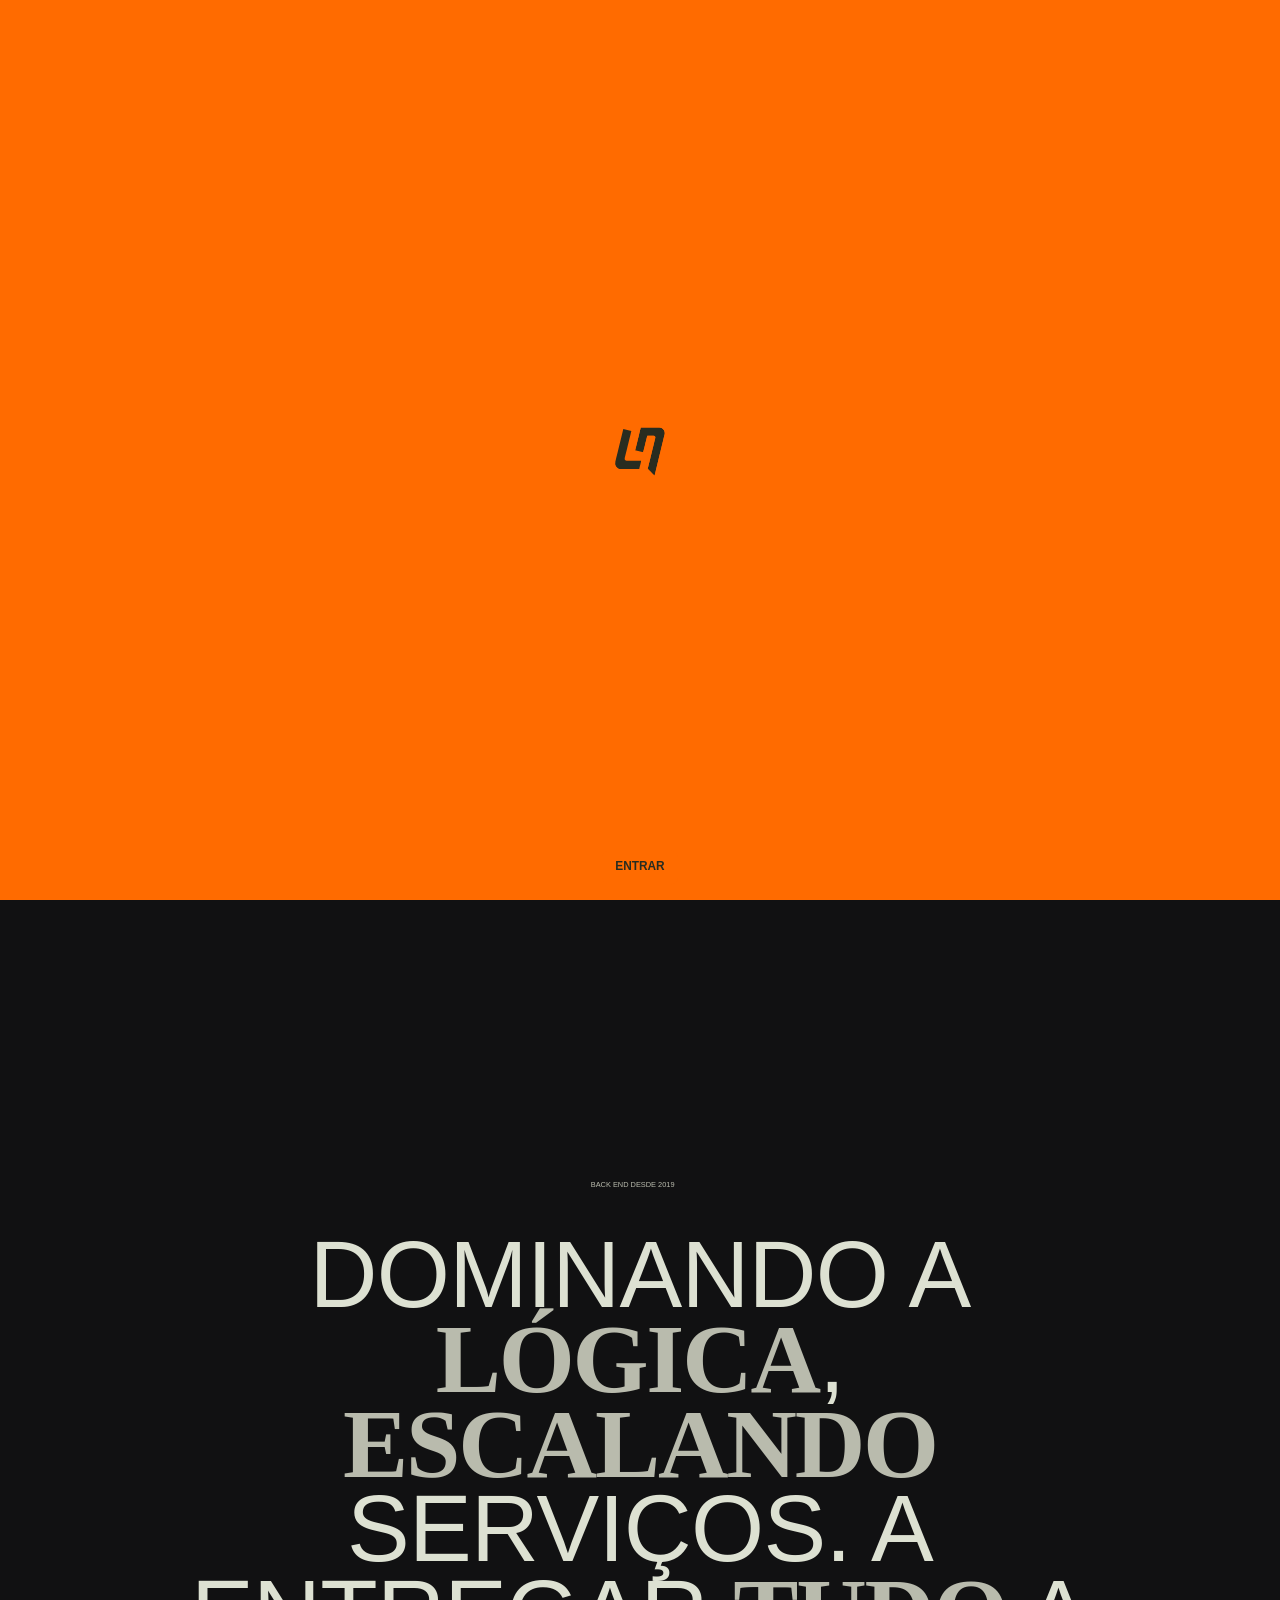
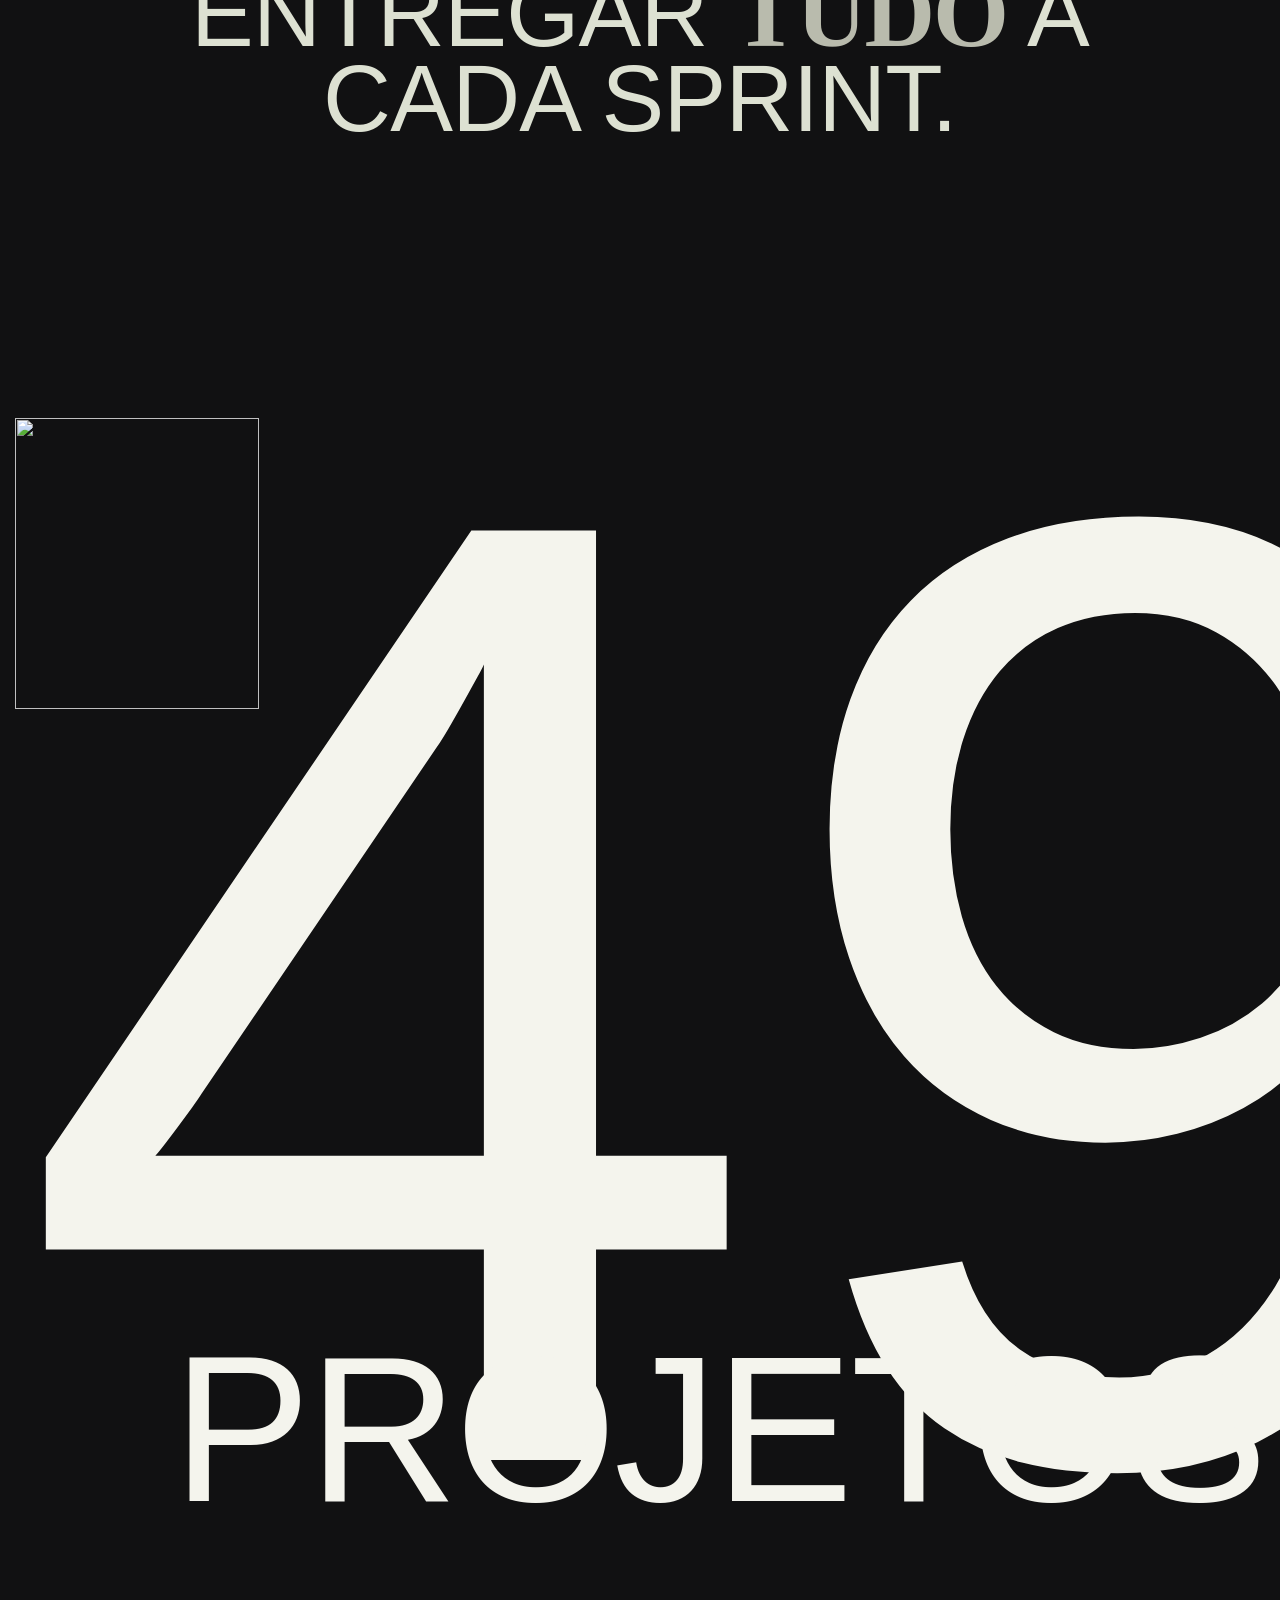
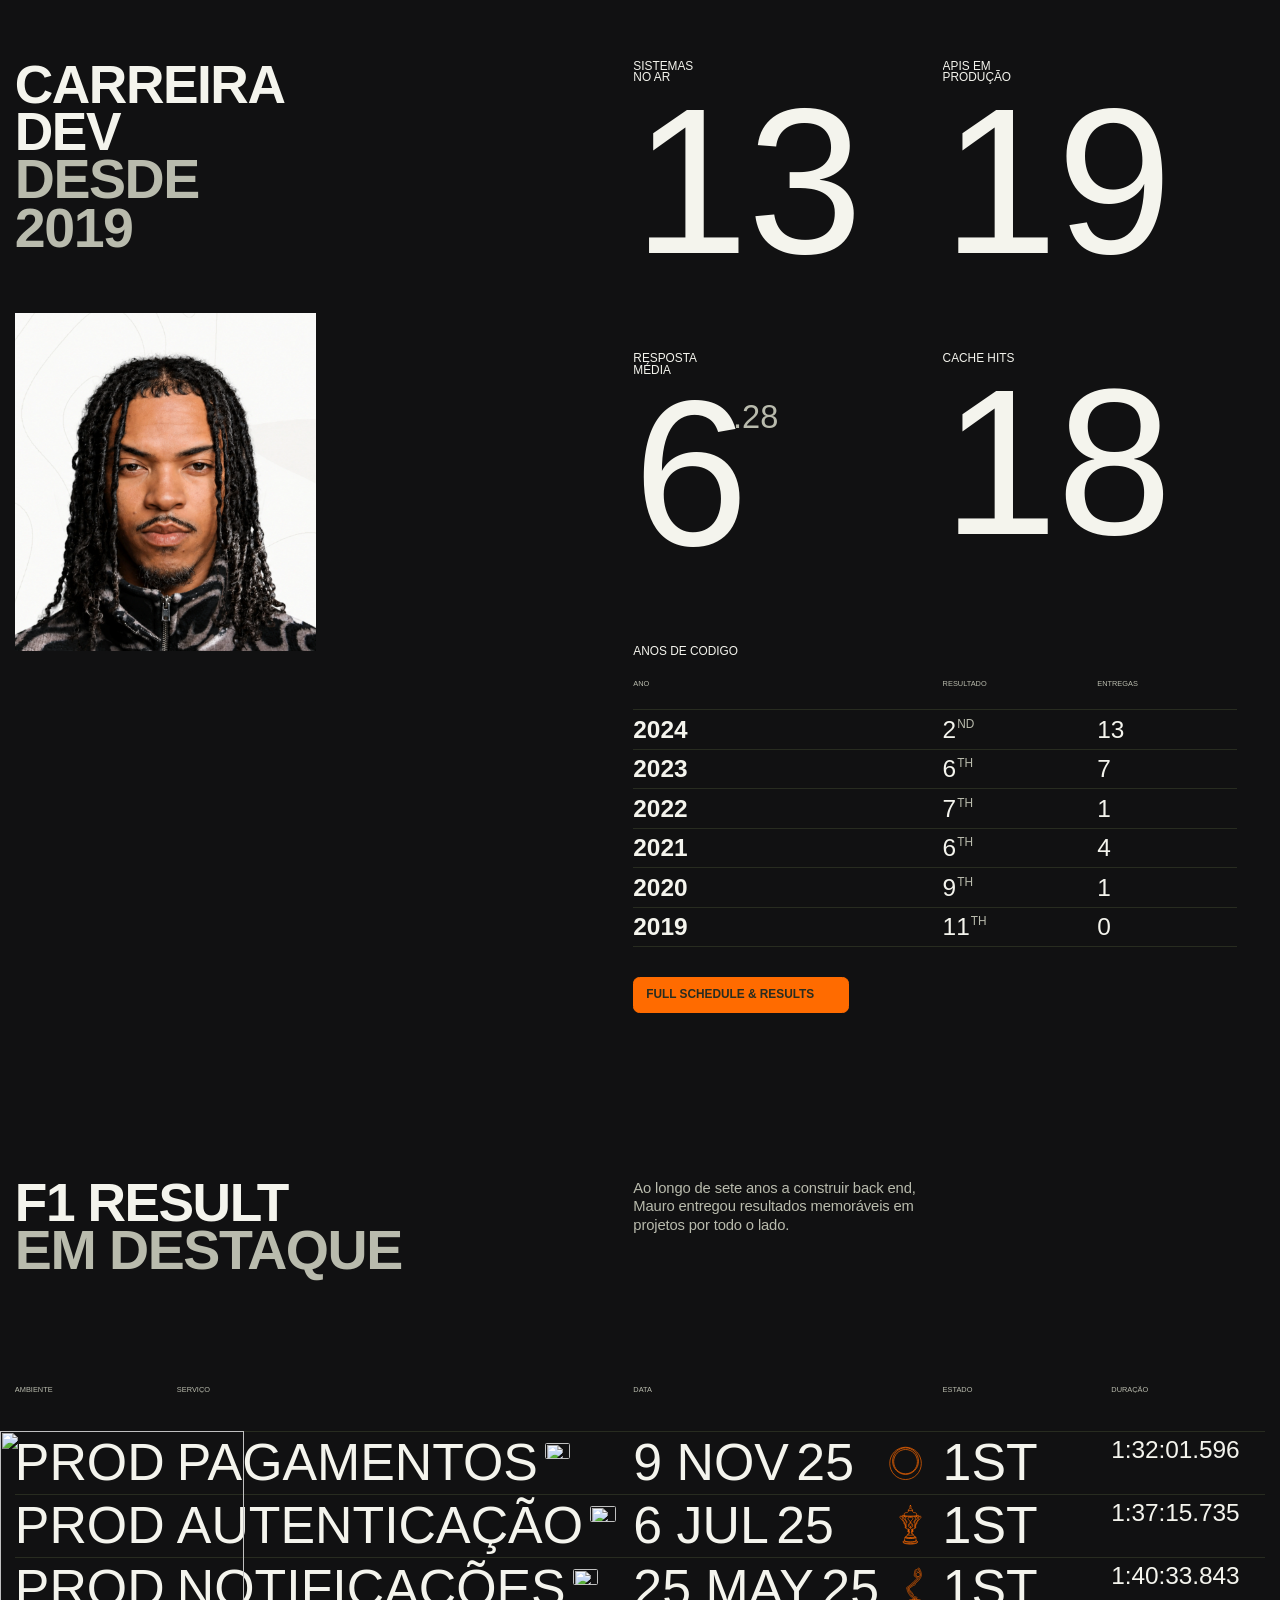
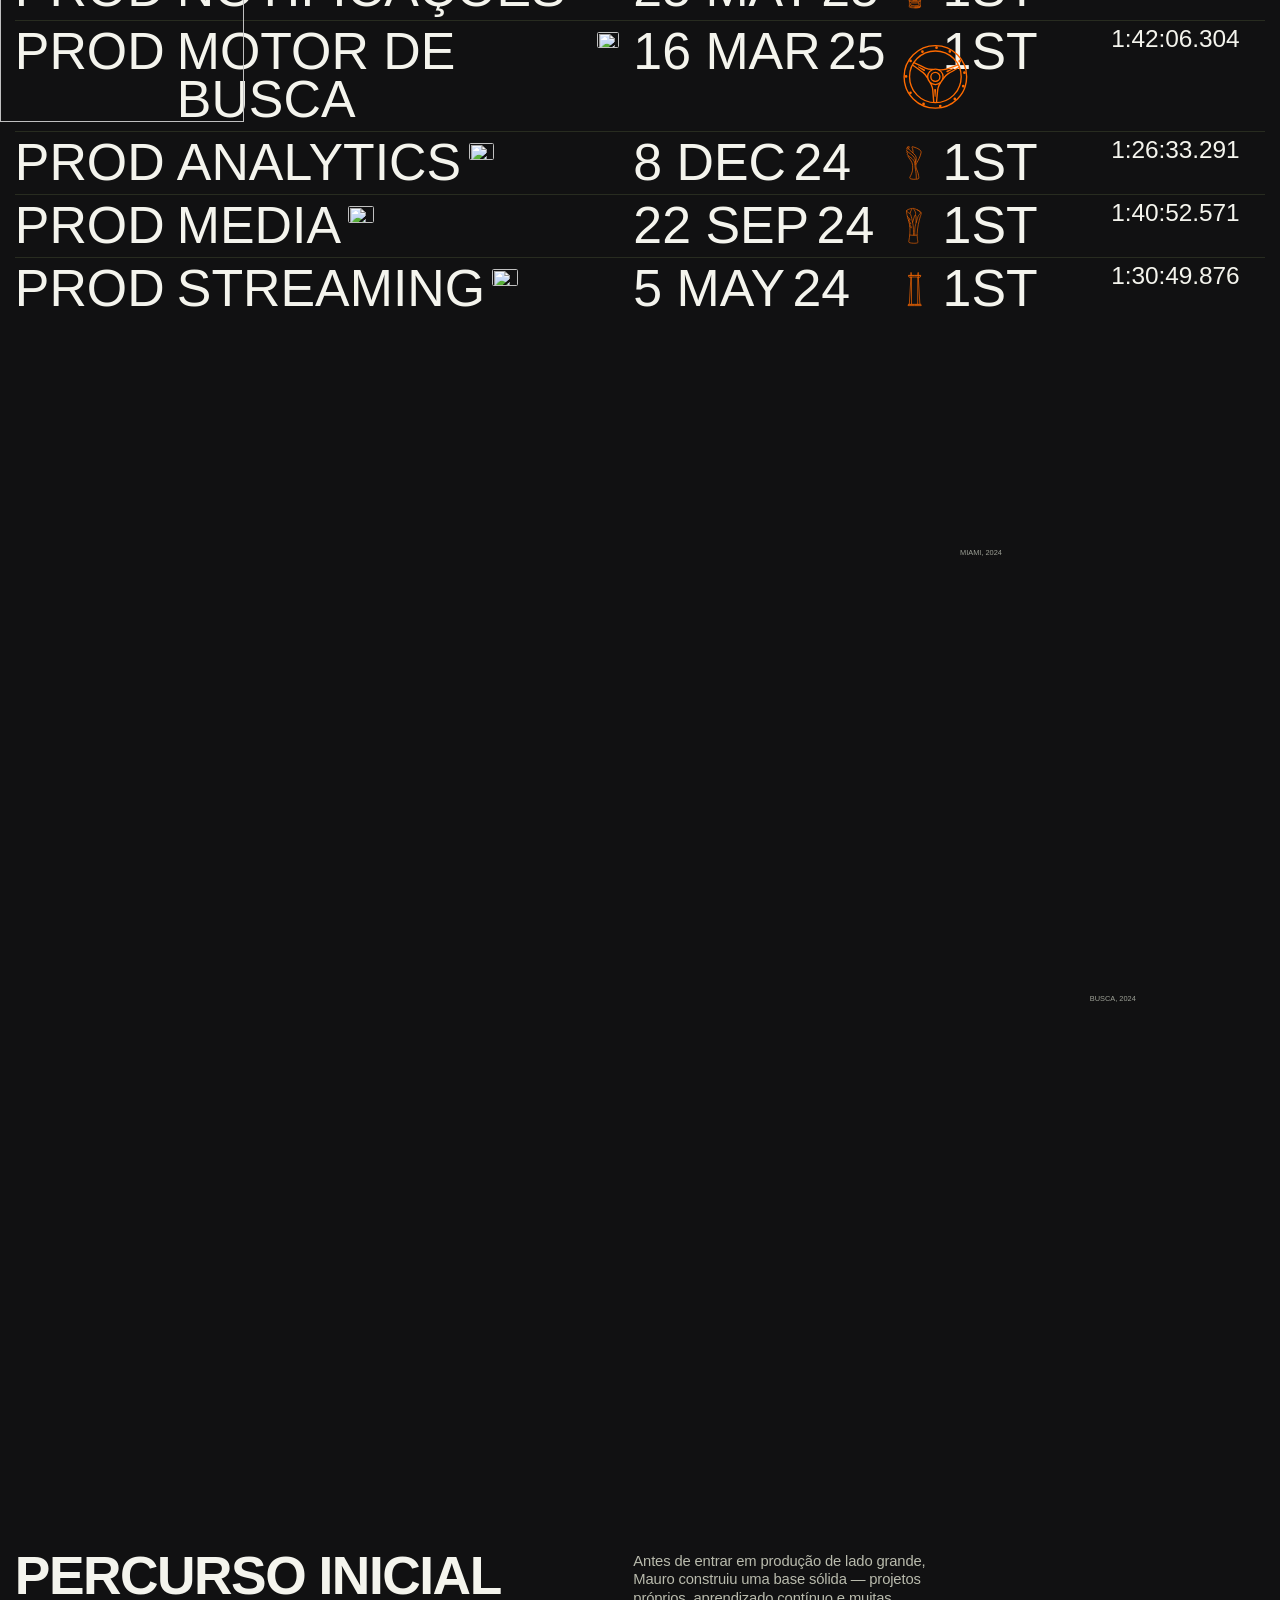
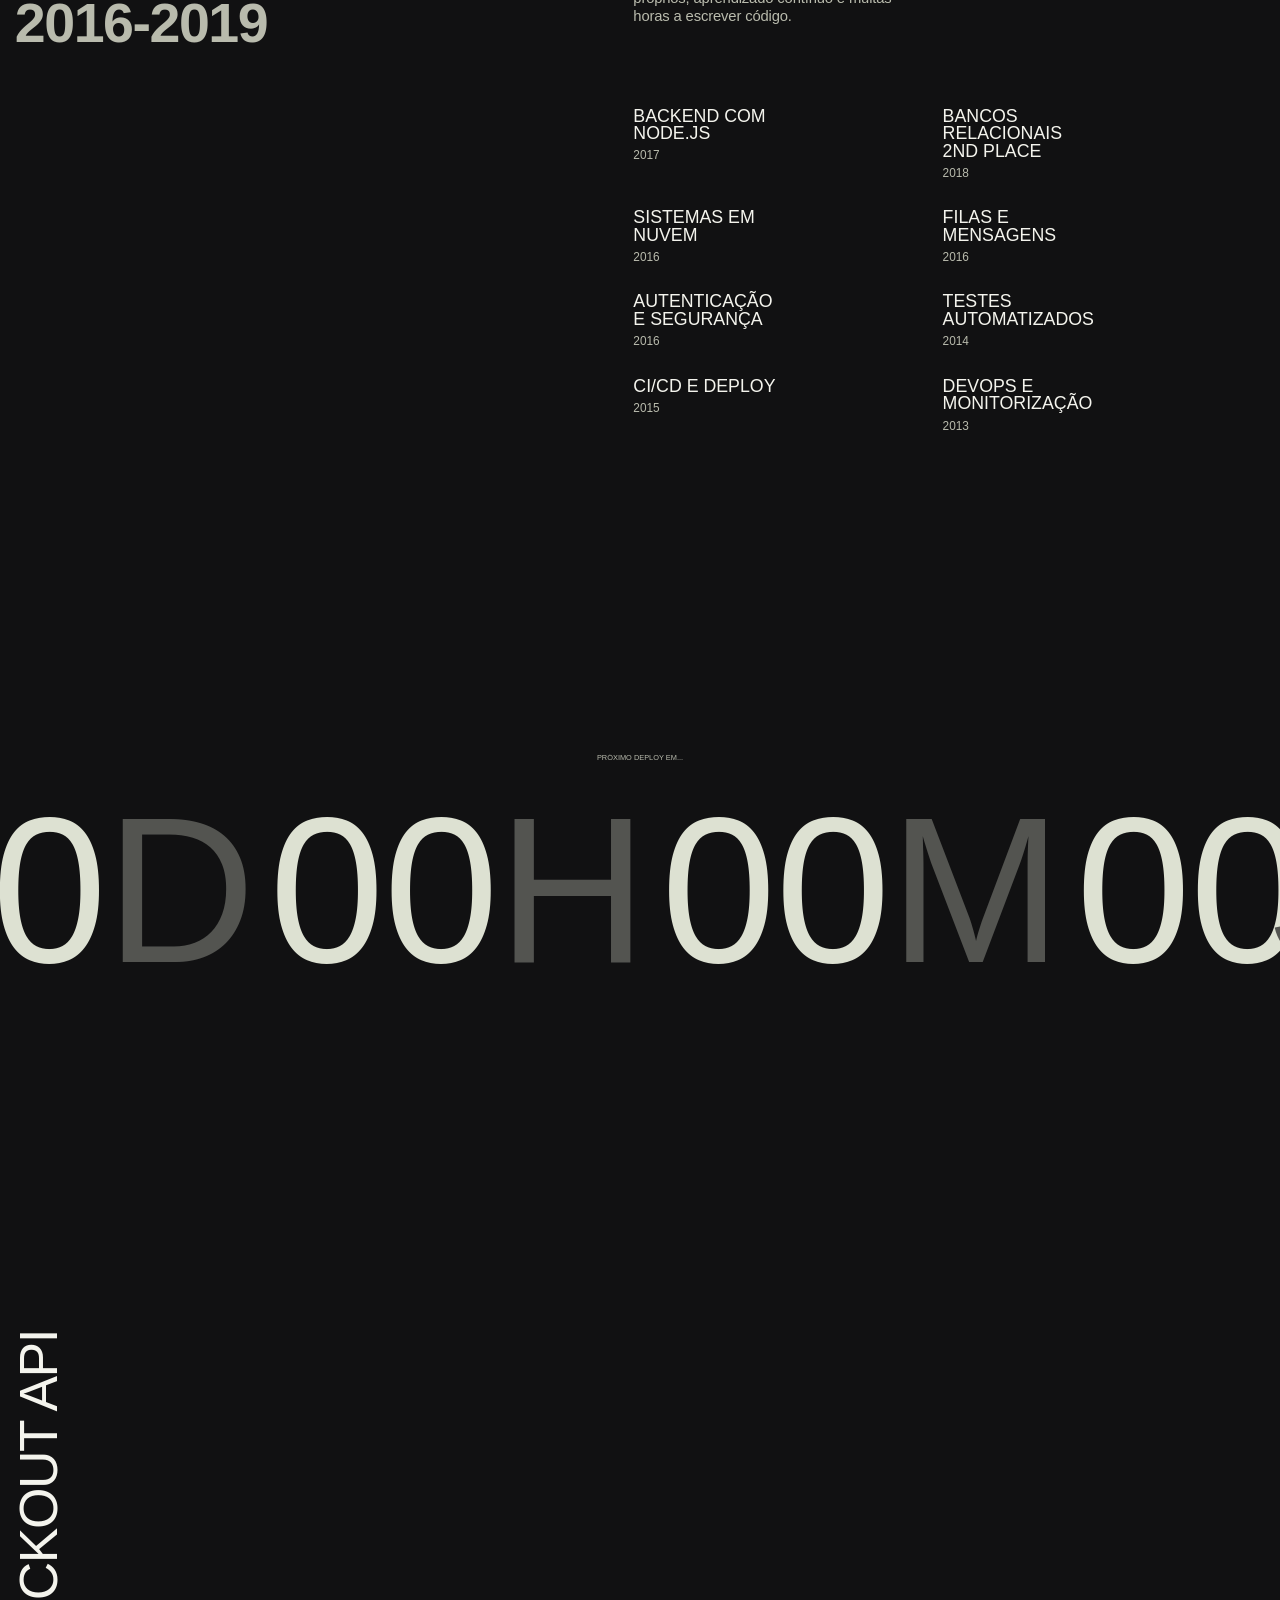
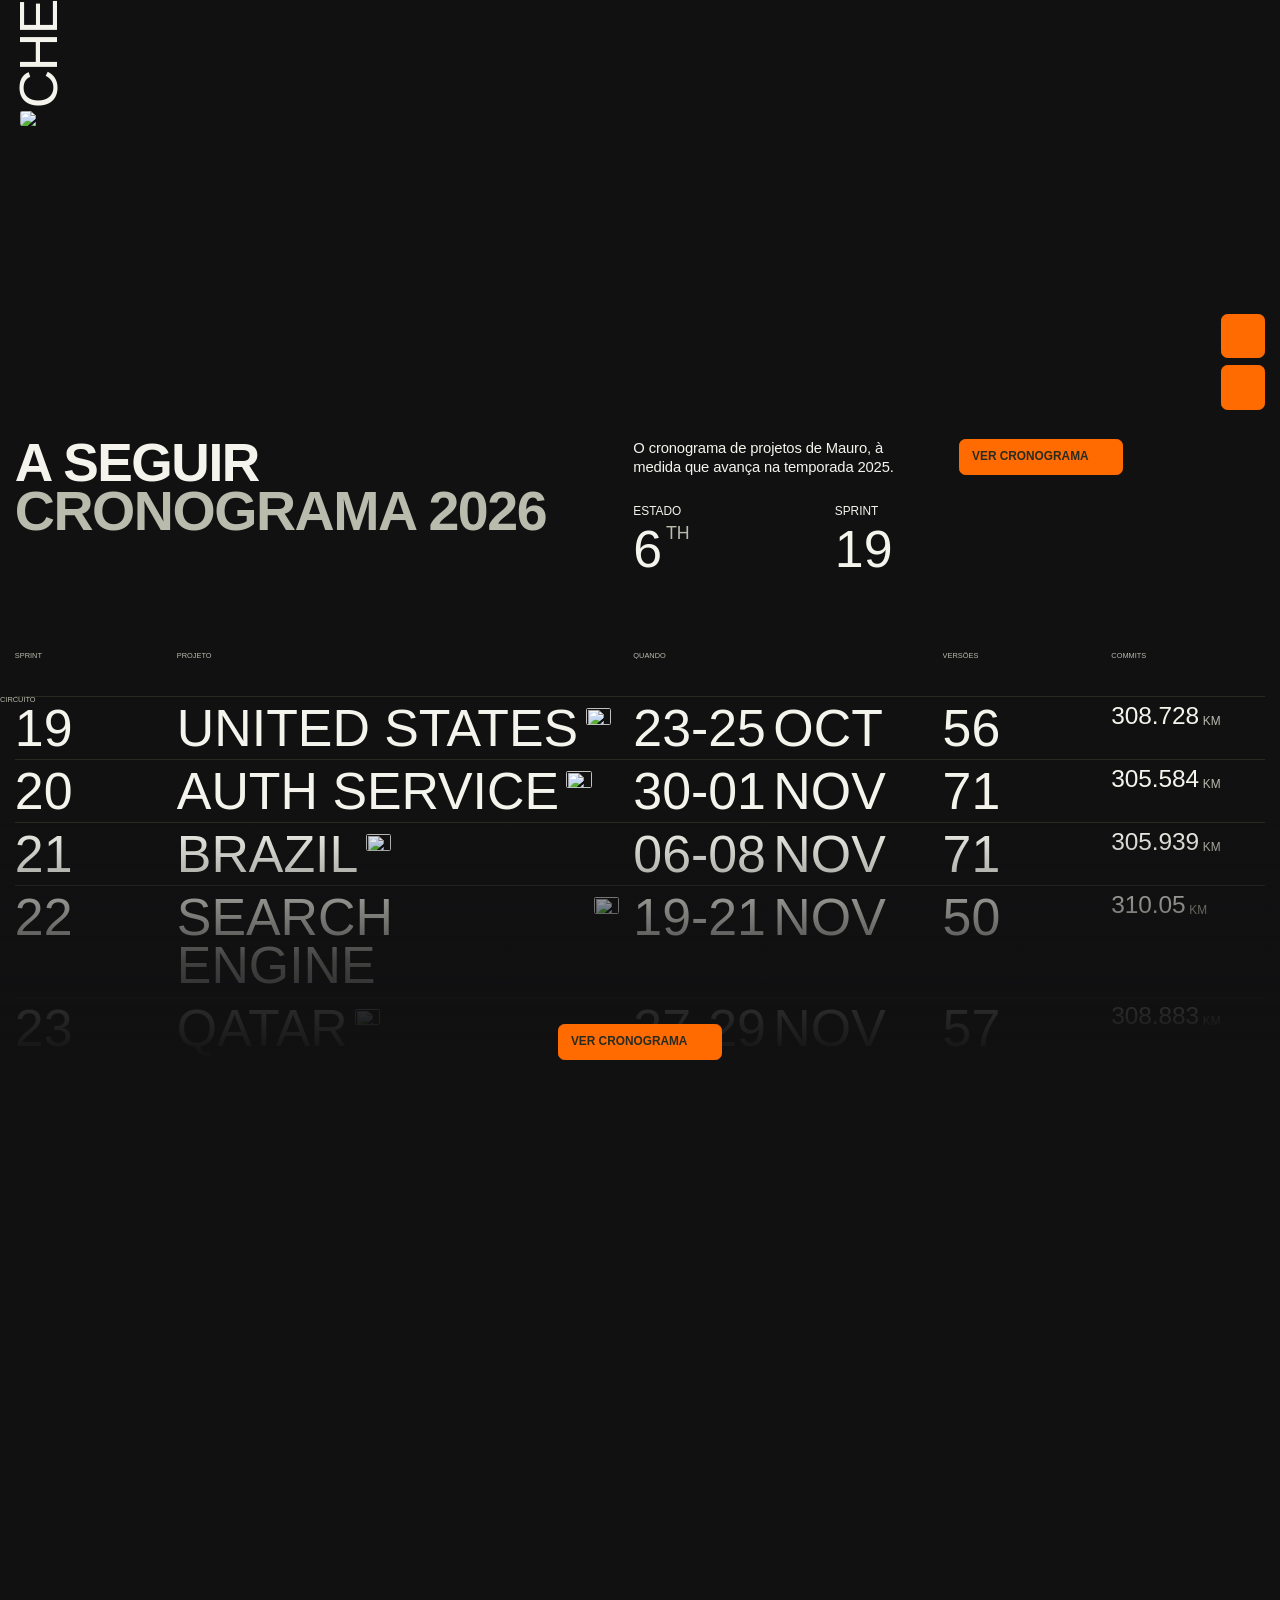
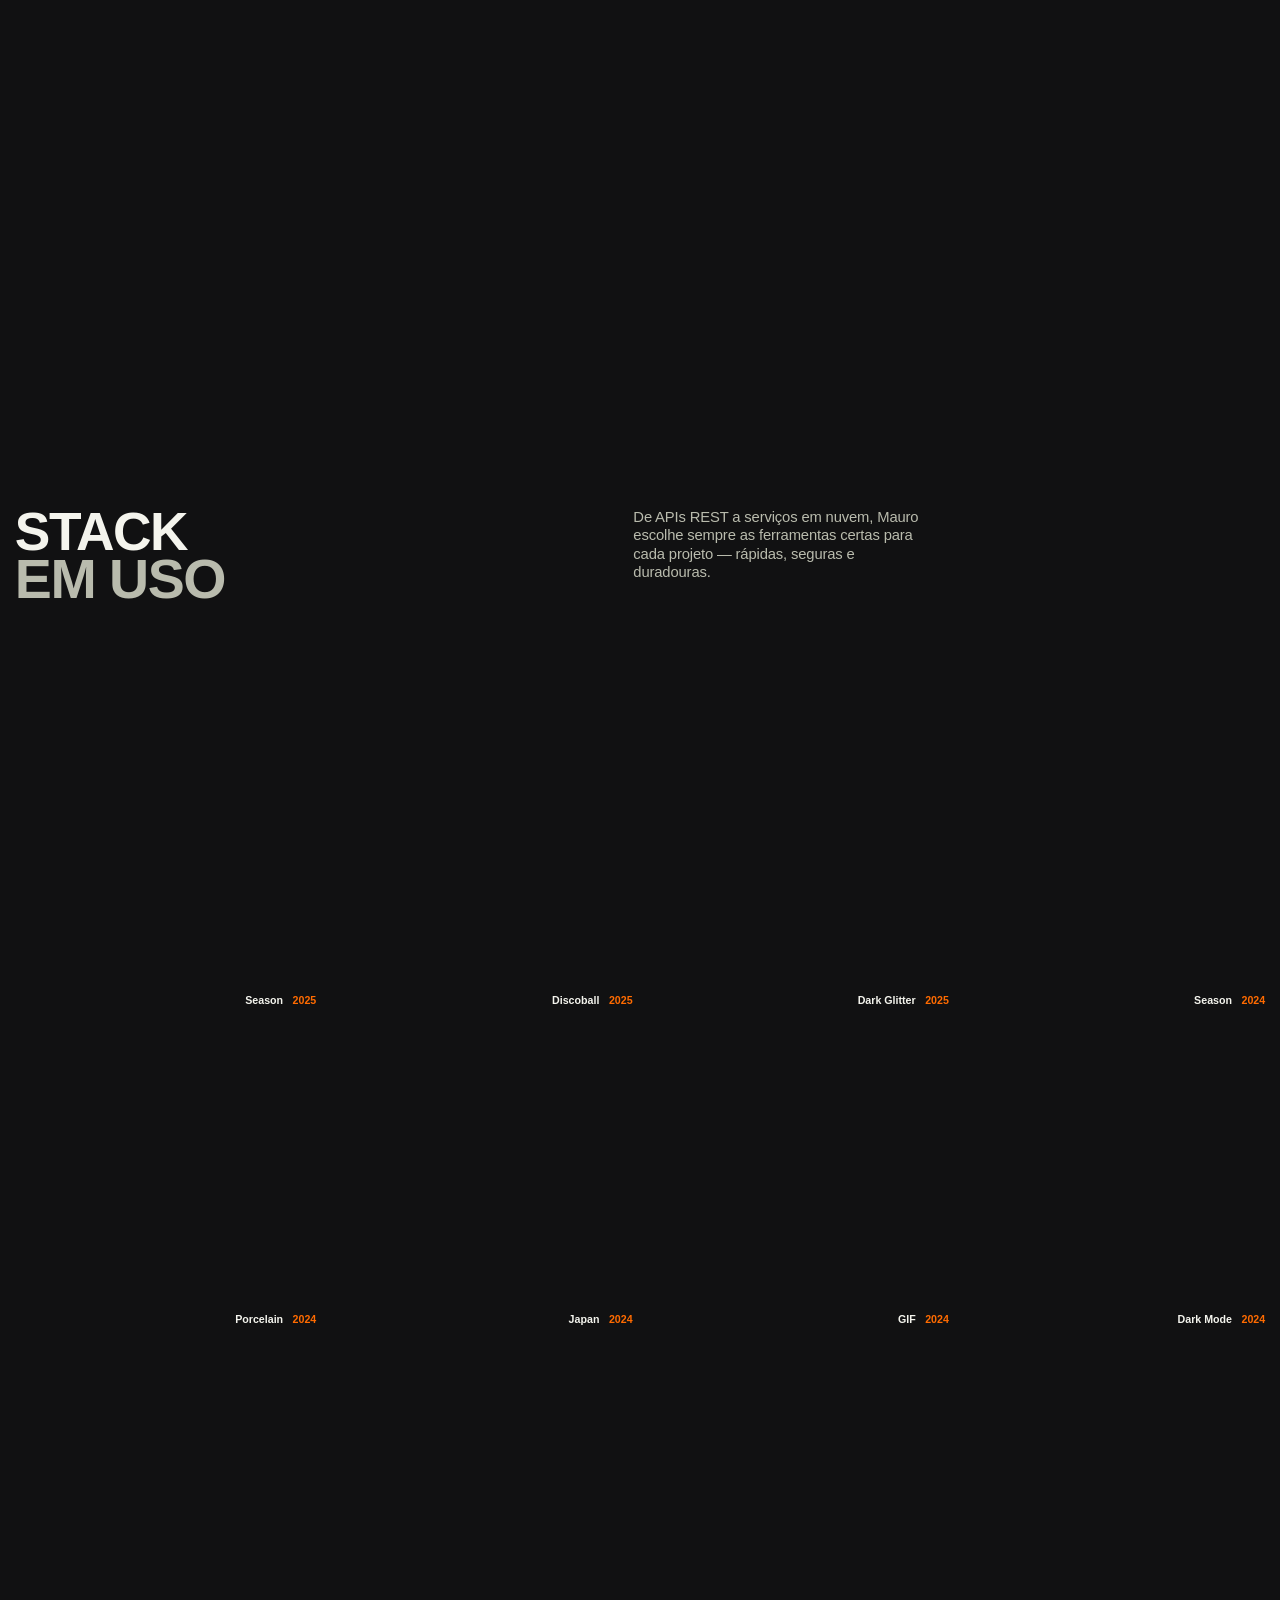
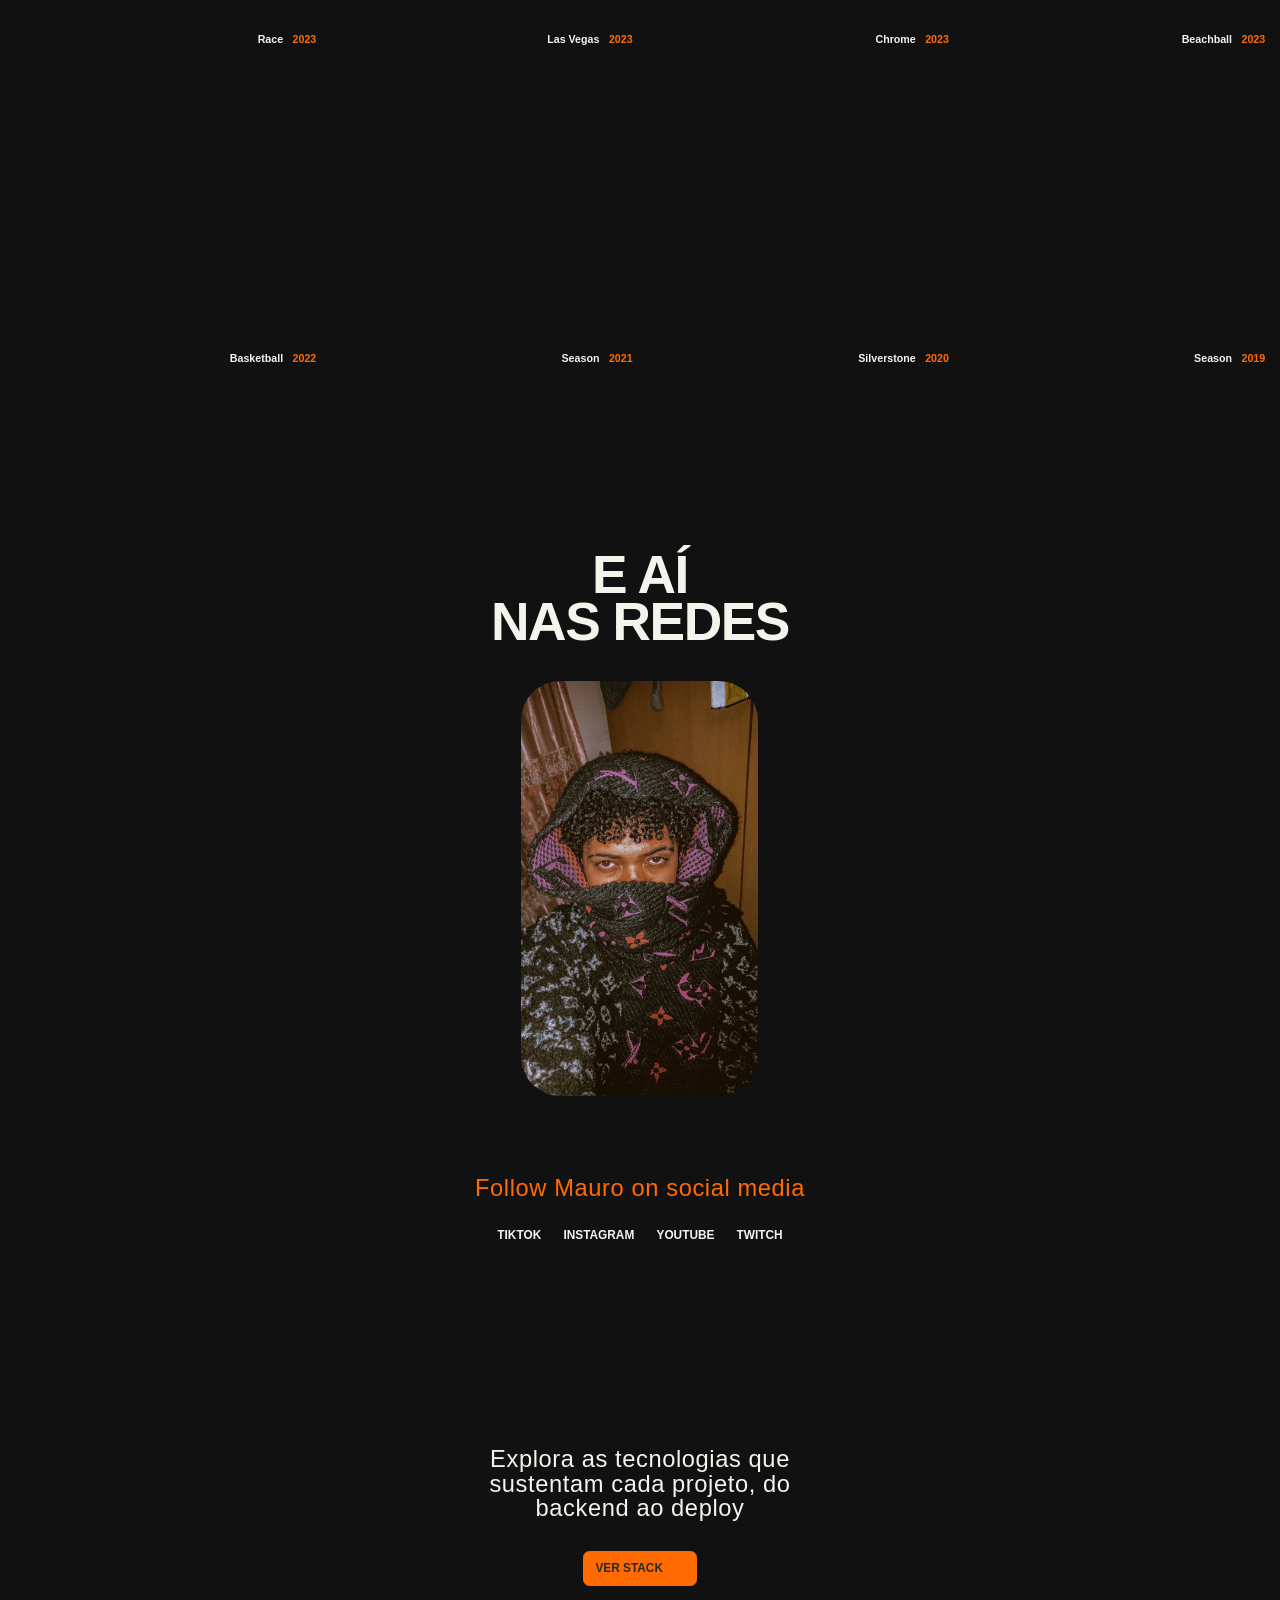
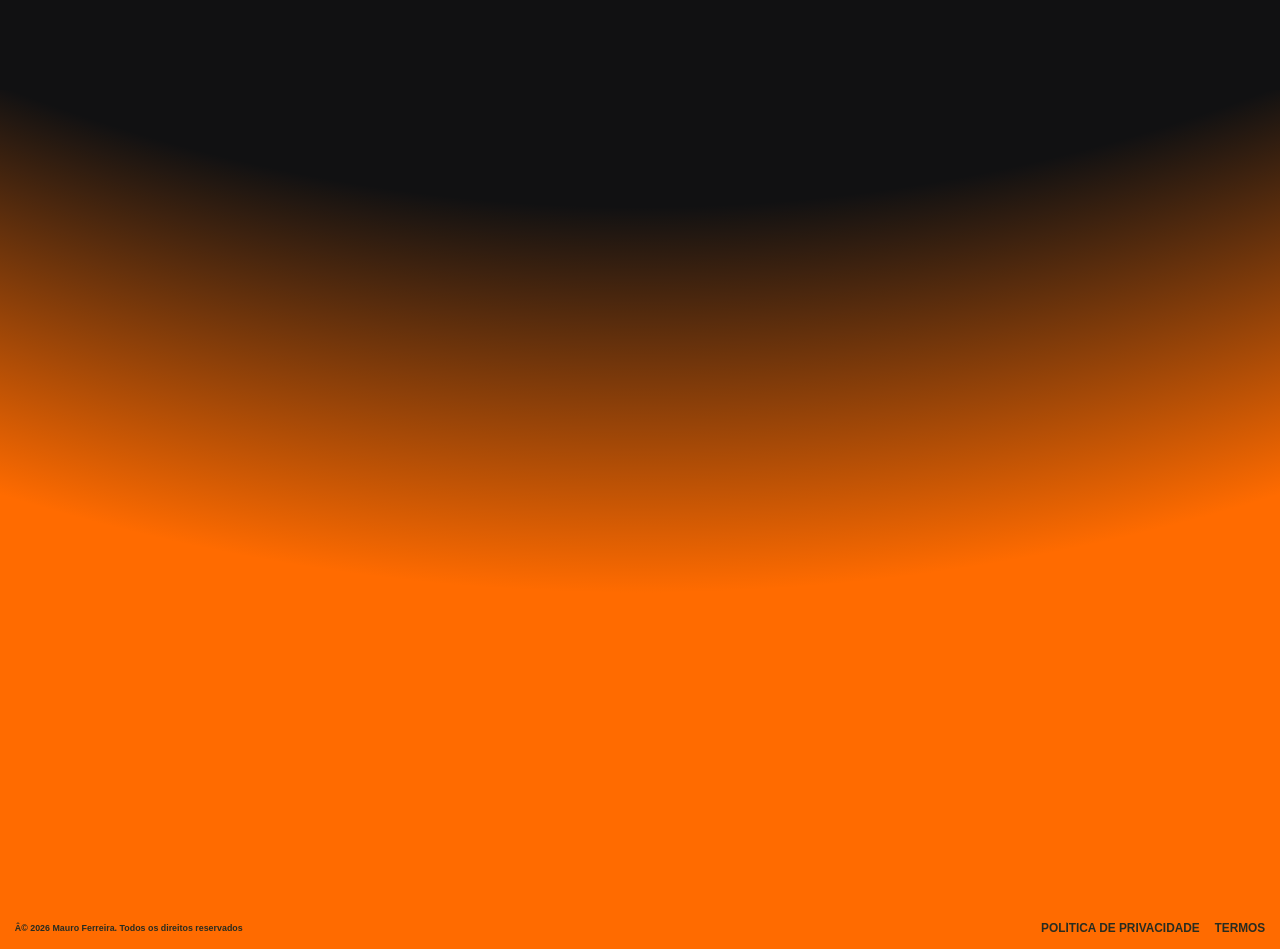
==== commit 29b3000d: "Remove Lando Norris references: rename ln4- to mf- classes, fix hero signature, clean privacy/terms " ====
--- a/backend.html
+++ b/backend.html
@@ -2,7 +2,7 @@
 <link rel="canonical" href="https://portfolio-nine-vert-56.vercel.app/on-track.html"/>
 <meta content="https://portfolio-nine-vert-56.vercel.app/on-track.html" property="og:url"/>
 <meta content="Mauro Ferreira" property="og:site_name"/>
-<meta content="pt_PT" property="og:locale"/><meta content="Conhece o back end de Mauro Ferreira: APIs, serviços, bases de dados, projetos em produção e a lógica que sustenta cada aplicação." name="description"/><meta content="Back End — APIs, Serviços e Lógica — Mauro Ferreira" property="og:title"/><meta content="Conhece o back end de Mauro Ferreira: APIs, serviços, bases de dados, projetos em produção e a lógica que sustenta cada aplicação." property="og:description"/><meta content="https://portfolio-nine-vert-56.vercel.app/assets/mauro-ferreira-og.webp" property="og:image"/><meta content="Back End — APIs, Serviços e Lógica — Mauro Ferreira" name="twitter:title"/><meta content="Conhece o back end de Mauro Ferreira: APIs, serviços, bases de dados, projetos em produção e a lógica que sustenta cada aplicação." name="twitter:description"/><meta content="https://portfolio-nine-vert-56.vercel.app/assets/mauro-ferreira-og.webp" name="twitter:image"/><meta property="og:type" content="website"/><meta content="summary_large_image" name="twitter:card"/><meta content="width=device-width, initial-scale=1" name="viewport"/><link href="assets/67b5a02dc5d338960b17a7e9/css/Mauro-offbrand.shared.6e09a725a.css" rel="stylesheet" type="text/css"/><script type="text/javascript">!function(o,c){var n=c.documentElement,t=" w-mod-";n.className+=t+"js",("ontouchstart"in o||o.DocumentTouch&&c instanceof DocumentTouch)&&(n.className+=t+"touch")}(window,document);</script><link rel="shortcut icon" href="assets/mauro-ferreira-icon.png" type="image/x-icon"/><link href="assets/67b5a02dc5d338960b17a7e9/67b5a098cbef46b41e40dfd2_ln-webclip.png" rel="apple-touch-icon"/><script>(function(w,i,g){w[g]=w[g]||[];if(typeof w[g].push=='function')w[g].push.apply(w[g],Array.isArray(i)?i:[i]);})(window,['G-P8L2KTXDN0'],'google_tags_first_party');</script><script type="text/javascript">window.dataLayer = window.dataLayer || [];function gtag(){dataLayer.push(arguments);}gtag('set', 'developer_id.dZGVlNj', true);gtag('set', 'developer_id.dYWYxNW', true);gtag('js', new Date());gtag('config', 'G-P8L2KTXDN0');</script><meta name="viewport" content="width=device-width,initial-scale=1,minimum-scale=1,maximum-scale=5">
+<meta content="pt_PT" property="og:locale"/><meta content="Conhece o back end de Mauro Ferreira: APIs, serviços, bases de dados, projetos em produção e a lógica que sustenta cada aplicação." name="description"/><meta content="Back End — APIs, Serviços e Lógica — Mauro Ferreira" property="og:title"/><meta content="Conhece o back end de Mauro Ferreira: APIs, serviços, bases de dados, projetos em produção e a lógica que sustenta cada aplicação." property="og:description"/><meta content="https://portfolio-nine-vert-56.vercel.app/assets/mauro-ferreira-og.webp" property="og:image"/><meta content="Back End — APIs, Serviços e Lógica — Mauro Ferreira" name="twitter:title"/><meta content="Conhece o back end de Mauro Ferreira: APIs, serviços, bases de dados, projetos em produção e a lógica que sustenta cada aplicação." name="twitter:description"/><meta content="https://portfolio-nine-vert-56.vercel.app/assets/mauro-ferreira-og.webp" name="twitter:image"/><meta property="og:type" content="website"/><meta content="summary_large_image" name="twitter:card"/><meta content="width=device-width, initial-scale=1" name="viewport"/><link href="assets/67b5a02dc5d338960b17a7e9/css/Mauro-offbrand.shared.6e09a725a.css" rel="stylesheet" type="text/css"/><script type="text/javascript">!function(o,c){var n=c.documentElement,t=" w-mod-";n.className+=t+"js",("ontouchstart"in o||o.DocumentTouch&&c instanceof DocumentTouch)&&(n.className+=t+"touch")}(window,document);</script><link rel="shortcut icon" href="assets/mauro-ferreira-icon.png" type="image/x-icon"/><link href="assets/67b5a02dc5d338960b17a7e9/67b5a098cbef46b41e40dfd2_mauro-ferreira-icon.png" rel="apple-touch-icon"/><script>(function(w,i,g){w[g]=w[g]||[];if(typeof w[g].push=='function')w[g].push.apply(w[g],Array.isArray(i)?i:[i]);})(window,['G-P8L2KTXDN0'],'google_tags_first_party');</script><script type="text/javascript">window.dataLayer = window.dataLayer || [];function gtag(){dataLayer.push(arguments);}gtag('set', 'developer_id.dZGVlNj', true);gtag('set', 'developer_id.dYWYxNW', true);gtag('js', new Date());gtag('config', 'G-P8L2KTXDN0');</script><meta name="viewport" content="width=device-width,initial-scale=1,minimum-scale=1,maximum-scale=5">
 
 <!-- pre's -->
 <link rel="preconnect" href="https://cdn.prod.website-files.com" crossorigin>
@@ -152,7 +152,7 @@
   }
 
   [data-theme="light"] .nav-brand path,
-  [data-theme="light"] .nav-ln4-svg path {
+  [data-theme="light"] .nav-mf-svg path {
     fill: currentColor;
   }
 
@@ -498,7 +498,7 @@
   }
 
   .footer-layout-clip {
-    --mask-url: url('assets/67b5a02dc5d338960b17a7e9/67d2dd47cfe84bed1dce9542_ln4-footer-mask-desktop.svg');
+    --mask-url: url('assets/67b5a02dc5d338960b17a7e9/67d2dd47cfe84bed1dce9542_mf-footer-mask-desktop.svg');
 
     /* Apply the image mask using the variable */
     -webkit-mask-image: var(--mask-url);
@@ -516,7 +516,7 @@
   /* ----- tablet */
   @media only screen and (max-width: 479px) {
     .footer-layout-clip {
-      --mask-url: url('assets/67b5a02dc5d338960b17a7e9/67e4213817c888515fa4855b_ln4-footer-mask-mobile.svg');
+      --mask-url: url('assets/67b5a02dc5d338960b17a7e9/67e4213817c888515fa4855b_mf-footer-mask-mobile.svg');
     }
   }
 
@@ -559,7 +559,7 @@
   /* --------------------------------------- HELMET SECTION */
 
   [data-helmet-item] {
-    --mask-url: url('assets/67b5a02dc5d338960b17a7e9/67e2c781c4c953cd9e74eda5_ln4-2-helm-mask-fill.svg');
+    --mask-url: url('assets/67b5a02dc5d338960b17a7e9/67e2c781c4c953cd9e74eda5_mf-2-helm-mask-fill.svg');
 
     /* Apply the image mask using the variable */
     -webkit-mask-image: var(--mask-url);
@@ -575,7 +575,7 @@
   }
   @media only screen and (max-width: 479px) {
     [data-helmet-item] {
-      --mask-url: url('assets/67b5a02dc5d338960b17a7e9/67eea130c0f25ef68ac8889e_ln4-helm-mob-refactor-lime-fill.svg');
+      --mask-url: url('assets/67b5a02dc5d338960b17a7e9/67eea130c0f25ef68ac8889e_mf-helm-mob-refactor-lime-fill.svg');
     }
   }
 
@@ -701,7 +701,7 @@
   }
 
   .calendar-track-mask {
-    --mask-url: url('assets/67b5a02dc5d338960b17a7e9/67d9a2eb367e13f117c827e5_ln-calendar-track-mask.svg');
+    --mask-url: url('assets/67b5a02dc5d338960b17a7e9/67d9a2eb367e13f117c827e5_mf-calendar-track-mask.svg');
 
     /* Apply the image mask using the variable */
     -webkit-mask-image: var(--mask-url);
@@ -782,7 +782,7 @@
   /* --------------------------------------- HELMET SECTION */
 
   [data-mask-case-left] {
-    --mask-url: url('assets/67b5a02dc5d338960b17a7e9/67dc3bc1e532f9b3f9fa140a_ln4-off-track-mask-case-left.svg');
+    --mask-url: url('assets/67b5a02dc5d338960b17a7e9/67dc3bc1e532f9b3f9fa140a_mf-off-track-mask-case-left.svg');
 
     /* Apply the image mask using the variable */
     -webkit-mask-image: var(--mask-url);
@@ -798,7 +798,7 @@
   }
 
   [data-mask-case-right] {
-    --mask-url: url('assets/67b5a02dc5d338960b17a7e9/67dc3bc10751fc4431f3f2de_ln4-off-track-mask-case-right.svg');
+    --mask-url: url('assets/67b5a02dc5d338960b17a7e9/67dc3bc10751fc4431f3f2de_mf-off-track-mask-case-right.svg');
 
     /* Apply the image mask using the variable */
     -webkit-mask-image: var(--mask-url);
@@ -814,7 +814,7 @@
   }
 
   [data-mask-callout-left] {
-    --mask-url: url('assets/67b5a02dc5d338960b17a7e9/67dc3bc14c14c40132cd0e39_ln4-off-track-mask-callout-right.svg');
+    --mask-url: url('assets/67b5a02dc5d338960b17a7e9/67dc3bc14c14c40132cd0e39_mf-off-track-mask-callout-right.svg');
 
     /* Apply the image mask using the variable */
     -webkit-mask-image: var(--mask-url);
@@ -830,7 +830,7 @@
   }
 
   [data-mask-callout-right] {
-    --mask-url: url('assets/67b5a02dc5d338960b17a7e9/67dc3bc14a8d101c9c8ef1b5_ln4-off-track-mask-callout-left.svg');
+    --mask-url: url('assets/67b5a02dc5d338960b17a7e9/67dc3bc14a8d101c9c8ef1b5_mf-off-track-mask-callout-left.svg');
 
     /* Apply the image mask using the variable */
     -webkit-mask-image: var(--mask-url);
@@ -1141,7 +1141,7 @@
         data-rive-state-machine="hamburger" 
         data-rive-fit="contain"  
         >
-</canvas></div></button></div><div class="page-ln4-pos"><a Title="Voltar ao início" href="/" class="nav-middle w-inline-block"><div class="page-ln4-svg w-embed"><svg class="nav-mf-mark" viewBox="0 0 104 86" xmlns="http://www.w3.org/2000/svg" fill="none" stroke="currentColor" stroke-width="7" stroke-linecap="round" stroke-linejoin="round" aria-hidden="true"><path d="M12 68 L12 20 L32 47 L52 20 L52 68"/><path d="M66 68 L66 20 L93 20"/><path d="M66 45 L87 45"/></svg></div><div screen-reader="">Voltar ao início</div></a></div></div><div data-nav-m="" class="nav-menu-w"><div class="nav-menu-inner c"><div class="nav-menu-grid"><div class="nav-menu-images-w"><div class="nav-menu-images-track"><div class="nav-menu-images-col"><div data-nav-img="1" class="nav-menu-img-w"><img src="assets/mauro-h-06.webp" loading="lazy" alt="" sizes="(max-width: 736px) 100vw, 736px" srcset="assets/mauro-h-06.webp 500w, assets/mauro-h-06.webp 736w" class="menu-img-top"/><div class="menu-img-blends-w"><div class="menu-img-blend-1"></div><div class="menu-img-blend-2"></div><div class="menu-img-blend-3"></div><img src="assets/mauro-h-06.webp" loading="lazy" alt="" sizes="(max-width: 736px) 100vw, 736px" srcset="assets/mauro-h-06.webp 500w, assets/mauro-h-06.webp 736w" class="menu-img-no-blend"/></div></div><div data-nav-img="3" class="nav-menu-img-w"><img src="assets/mauro-h-08.webp" loading="lazy" alt="" sizes="(max-width: 767px) 100vw, 735.998291015625px" srcset="assets/mauro-h-08.webp 500w, assets/mauro-h-08.webp 736w" class="menu-img-top"/><div class="menu-img-blends-w"><div class="menu-img-blend-1"></div><div class="menu-img-blend-2"></div><div class="menu-img-blend-3"></div><img src="assets/mauro-h-08.webp" loading="lazy" alt="" sizes="(max-width: 767px) 100vw, 735.998291015625px" srcset="assets/mauro-h-08.webp 500w, assets/mauro-h-08.webp 736w" class="menu-img-no-blend"/></div></div></div><div class="nav-menu-images-col"><div data-nav-img="2" class="nav-menu-img-w"><img src="assets/mauro-h-07.webp" loading="lazy" alt="" sizes="(max-width: 767px) 100vw, 735.998291015625px" srcset="assets/mauro-h-07.webp 500w, assets/mauro-h-07.webp 736w" class="menu-img-top"/><div class="menu-img-blends-w"><div class="menu-img-blend-1"></div><div class="menu-img-blend-2"></div><div class="menu-img-blend-3"></div><img src="assets/mauro-h-07.webp" loading="lazy" alt="" sizes="(max-width: 767px) 100vw, 735.998291015625px" srcset="assets/mauro-h-07.webp 500w, assets/mauro-h-07.webp 736w" class="menu-img-no-blend"/></div></div><div data-nav-img="5" class="nav-menu-img-w"><img src="assets/mauro-h-10.webp" loading="lazy" alt="Mauro Ferreira, retrato" sizes="(max-width: 767px) 100vw, 735.998291015625px" srcset="assets/mauro-h-10.webp 500w, assets/mauro-h-10.webp 736w" class="menu-img-top"/><div class="menu-img-blends-w"><div class="menu-img-blend-1"></div><div class="menu-img-blend-2"></div><div class="menu-img-blend-3"></div><img src="assets/mauro-h-10.webp" loading="lazy" alt="Mauro Ferreira, retrato" sizes="(max-width: 767px) 100vw, 735.998291015625px" srcset="assets/mauro-h-10.webp 500w, assets/mauro-h-10.webp 736w" class="menu-img-no-blend"/></div></div><div class="display-none"><div data-nav-img="4" class="nav-menu-img-w"><img src="assets/mauro-h-09.webp" loading="lazy" alt="" sizes="(max-width: 767px) 100vw, 735.998291015625px" srcset="assets/mauro-h-09.webp 500w, assets/mauro-h-09.webp 736w" class="menu-img-top"/><div class="menu-img-blends-w"><div class="menu-img-blend-1"></div><div class="menu-img-blend-2"></div><div class="menu-img-blend-3"></div><img src="assets/mauro-h-09.webp" loading="lazy" alt="" sizes="(max-width: 767px) 100vw, 735.998291015625px" srcset="assets/mauro-h-09.webp 500w, assets/mauro-h-09.webp 736w" class="menu-img-no-blend"/></div></div></div></div></div></div><div class="nav-menu-links-w"><div class="nav-menu-spacer"></div><div class="nav-menu-links-col"><div class="nav-menu-links-list"><a data-anim="text-hover" href="/" class="nav-menu-link-w w-inline-block"><div split-text="chars" class="text-nav-link">Início</div><div class="nav-menu-link-current-svg w-embed"><svg width="100%" height="100%" viewBox="0 0 412 26" fill="none" xmlns="http://www.w3.org/2000/svg">
+</canvas></div></button></div><div class="page-mf-pos"><a Title="Voltar ao início" href="/" class="nav-middle w-inline-block"><div class="page-mf-svg w-embed"><svg class="nav-mf-mark" viewBox="0 0 104 86" xmlns="http://www.w3.org/2000/svg" fill="none" stroke="currentColor" stroke-width="7" stroke-linecap="round" stroke-linejoin="round" aria-hidden="true"><path d="M12 68 L12 20 L32 47 L52 20 L52 68"/><path d="M66 68 L66 20 L93 20"/><path d="M66 45 L87 45"/></svg></div><div screen-reader="">Voltar ao início</div></a></div></div><div data-nav-m="" class="nav-menu-w"><div class="nav-menu-inner c"><div class="nav-menu-grid"><div class="nav-menu-images-w"><div class="nav-menu-images-track"><div class="nav-menu-images-col"><div data-nav-img="1" class="nav-menu-img-w"><img src="assets/mauro-h-06.webp" loading="lazy" alt="" sizes="(max-width: 736px) 100vw, 736px" srcset="assets/mauro-h-06.webp 500w, assets/mauro-h-06.webp 736w" class="menu-img-top"/><div class="menu-img-blends-w"><div class="menu-img-blend-1"></div><div class="menu-img-blend-2"></div><div class="menu-img-blend-3"></div><img src="assets/mauro-h-06.webp" loading="lazy" alt="" sizes="(max-width: 736px) 100vw, 736px" srcset="assets/mauro-h-06.webp 500w, assets/mauro-h-06.webp 736w" class="menu-img-no-blend"/></div></div><div data-nav-img="3" class="nav-menu-img-w"><img src="assets/mauro-h-08.webp" loading="lazy" alt="" sizes="(max-width: 767px) 100vw, 735.998291015625px" srcset="assets/mauro-h-08.webp 500w, assets/mauro-h-08.webp 736w" class="menu-img-top"/><div class="menu-img-blends-w"><div class="menu-img-blend-1"></div><div class="menu-img-blend-2"></div><div class="menu-img-blend-3"></div><img src="assets/mauro-h-08.webp" loading="lazy" alt="" sizes="(max-width: 767px) 100vw, 735.998291015625px" srcset="assets/mauro-h-08.webp 500w, assets/mauro-h-08.webp 736w" class="menu-img-no-blend"/></div></div></div><div class="nav-menu-images-col"><div data-nav-img="2" class="nav-menu-img-w"><img src="assets/mauro-h-07.webp" loading="lazy" alt="" sizes="(max-width: 767px) 100vw, 735.998291015625px" srcset="assets/mauro-h-07.webp 500w, assets/mauro-h-07.webp 736w" class="menu-img-top"/><div class="menu-img-blends-w"><div class="menu-img-blend-1"></div><div class="menu-img-blend-2"></div><div class="menu-img-blend-3"></div><img src="assets/mauro-h-07.webp" loading="lazy" alt="" sizes="(max-width: 767px) 100vw, 735.998291015625px" srcset="assets/mauro-h-07.webp 500w, assets/mauro-h-07.webp 736w" class="menu-img-no-blend"/></div></div><div data-nav-img="5" class="nav-menu-img-w"><img src="assets/mauro-h-10.webp" loading="lazy" alt="Mauro Ferreira, retrato" sizes="(max-width: 767px) 100vw, 735.998291015625px" srcset="assets/mauro-h-10.webp 500w, assets/mauro-h-10.webp 736w" class="menu-img-top"/><div class="menu-img-blends-w"><div class="menu-img-blend-1"></div><div class="menu-img-blend-2"></div><div class="menu-img-blend-3"></div><img src="assets/mauro-h-10.webp" loading="lazy" alt="Mauro Ferreira, retrato" sizes="(max-width: 767px) 100vw, 735.998291015625px" srcset="assets/mauro-h-10.webp 500w, assets/mauro-h-10.webp 736w" class="menu-img-no-blend"/></div></div><div class="display-none"><div data-nav-img="4" class="nav-menu-img-w"><img src="assets/mauro-h-09.webp" loading="lazy" alt="" sizes="(max-width: 767px) 100vw, 735.998291015625px" srcset="assets/mauro-h-09.webp 500w, assets/mauro-h-09.webp 736w" class="menu-img-top"/><div class="menu-img-blends-w"><div class="menu-img-blend-1"></div><div class="menu-img-blend-2"></div><div class="menu-img-blend-3"></div><img src="assets/mauro-h-09.webp" loading="lazy" alt="" sizes="(max-width: 767px) 100vw, 735.998291015625px" srcset="assets/mauro-h-09.webp 500w, assets/mauro-h-09.webp 736w" class="menu-img-no-blend"/></div></div></div></div></div></div><div class="nav-menu-links-w"><div class="nav-menu-spacer"></div><div class="nav-menu-links-col"><div class="nav-menu-links-list"><a data-anim="text-hover" href="/" class="nav-menu-link-w w-inline-block"><div split-text="chars" class="text-nav-link">Início</div><div class="nav-menu-link-current-svg w-embed"><svg width="100%" height="100%" viewBox="0 0 412 26" fill="none" xmlns="http://www.w3.org/2000/svg">
   <path d="M0 2h73.539c5.858 0 11.47 2.35 15.58 6.525l8.565 8.7a21.863 21.863 0 0 0 15.58 6.525h72.678c6.045 0 11.82-2.503 15.954-6.914l6.485-6.922A21.865 21.865 0 0 1 224.336 3h76.752a21.864 21.864 0 0 1 16.806 7.88l4.362 5.24A21.864 21.864 0 0 0 339.063 24H412" 
         stroke="currentColor" stroke-width="6"/>
 </svg></div></a><a data-anim="text-hover" href="backend.html" aria-current="page" class="nav-menu-link-w w-inline-block w--current"><div split-text="chars" class="text-nav-link">Back End</div><div class="nav-menu-link-current-svg w-embed"><svg width="100%" height="100%" viewBox="0 0 412 26" fill="none" xmlns="http://www.w3.org/2000/svg">
@@ -1174,7 +1174,7 @@
         data-rive-scrolltrigger-start=""
         data-rive-scrolltrigger-end="" 
         >
-</canvas></div></div><div data-oval-scroll="top" pointer-none="" split-text="lines,chars" class="text-on-t-hero-heading">BACK END</div></div><div class="on-t-hero-info-grid grid-main"><div id="w-node-d38115e1-cbcb-e8d7-fdcd-2280ce4d6775-5f7c7c5b" class="on-t-hero-sub-w"><div data-hide="m" data-anim-high="right, lime" split-text="lines" id="w-node-_11721cd2-515c-d657-a60b-407032999dd8-5f7c7c5b" class="text-on-t-stat-label-reg">último deploy</div><div id="w-node-b6f341ed-fd53-0ac8-b7cc-7ff8d6d8a57c-5f7c7c5b" class="on-t-hero-sub-col"><div split-text="lines" data-anim-high="right, lime" class="text-on-t-stat-label-reg">26 anos</div><div class="on-t-stat-label-flex"><div split-text="lines" data-anim-high="right, lime" class="text-on-t-stat-label-reg">Portugal</div><div class="flag-w is-sm is-hero"><img src="assets/67b5a02dc5d338960b17a7e9/67d847cd483aba2443c36b45_ln4-flag-UK.svg" loading="lazy" alt="UK Flag" class="image"/></div></div></div></div></div><div class="on-t-hero-stats-grid grid-main"><div id="w-node-_4eaad92f-9012-c100-dccc-e3361c20d2af-5f7c7c5b" class="on-t-hero-stats-w"><div class="spacer on-t-hero"></div><div class="on-t-hero-stats-layout"><div class="eyebrow-w c-grey-on-track"><div data-anim-high="right, lime" split-text="lines" class="text-eyebrow">a construir backend</div></div><div class="on-t-hero-stats-para-w"><h2 data-anim-high="right, lime" split-text="lines" class="text-body-lg-mona">Desde 2019 que Mauro Ferreira trabalha em back end sem parar — APIs, serviços e lógica, <span class="text-body-lg-brier c-green-off-white-2">sempre em produção</span>.</h2></div><div class="on-t-hero-stats-ui-w"><div class="w-dyn-list"><div role="list" class="w-dyn-items"><div role="listitem" class="w-dyn-item"><div data-hide="m" class="on-t-hero-stats-ui-sec"><div class="home-hero-next-race-outline w-embed"><svg width="119" height="244" viewBox="0 0 119 244" fill="none" xmlns="http://www.w3.org/2000/svg">
+</canvas></div></div><div data-oval-scroll="top" pointer-none="" split-text="lines,chars" class="text-on-t-hero-heading">BACK END</div></div><div class="on-t-hero-info-grid grid-main"><div id="w-node-d38115e1-cbcb-e8d7-fdcd-2280ce4d6775-5f7c7c5b" class="on-t-hero-sub-w"><div data-hide="m" data-anim-high="right, lime" split-text="lines" id="w-node-_11721cd2-515c-d657-a60b-407032999dd8-5f7c7c5b" class="text-on-t-stat-label-reg">último deploy</div><div id="w-node-b6f341ed-fd53-0ac8-b7cc-7ff8d6d8a57c-5f7c7c5b" class="on-t-hero-sub-col"><div split-text="lines" data-anim-high="right, lime" class="text-on-t-stat-label-reg">26 anos</div><div class="on-t-stat-label-flex"><div split-text="lines" data-anim-high="right, lime" class="text-on-t-stat-label-reg">Portugal</div><div class="flag-w is-sm is-hero"><img src="assets/67b5a02dc5d338960b17a7e9/67d847cd483aba2443c36b45_mf-flag-UK.svg" loading="lazy" alt="UK Flag" class="image"/></div></div></div></div></div><div class="on-t-hero-stats-grid grid-main"><div id="w-node-_4eaad92f-9012-c100-dccc-e3361c20d2af-5f7c7c5b" class="on-t-hero-stats-w"><div class="spacer on-t-hero"></div><div class="on-t-hero-stats-layout"><div class="eyebrow-w c-grey-on-track"><div data-anim-high="right, lime" split-text="lines" class="text-eyebrow">a construir backend</div></div><div class="on-t-hero-stats-para-w"><h2 data-anim-high="right, lime" split-text="lines" class="text-body-lg-mona">Desde 2019 que Mauro Ferreira trabalha em back end sem parar — APIs, serviços e lógica, <span class="text-body-lg-brier c-green-off-white-2">sempre em produção</span>.</h2></div><div class="on-t-hero-stats-ui-w"><div class="w-dyn-list"><div role="list" class="w-dyn-items"><div role="listitem" class="w-dyn-item"><div data-hide="m" class="on-t-hero-stats-ui-sec"><div class="home-hero-next-race-outline w-embed"><svg width="119" height="244" viewBox="0 0 119 244" fill="none" xmlns="http://www.w3.org/2000/svg">
 <path d="M118.5 6v232a5.5 5.5 0 0 1-5.5 5.5H6A5.5 5.5 0 0 1 .5 238V25A5.5 5.5 0 0 1 6 19.5h46.346c4.695 0 9.167-2 12.297-5.498l7.46-8.337A15.5 15.5 0 0 1 83.653.5H113a5.5 5.5 0 0 1 5.5 5.5Z" 
 stroke="currentColor"/>
 </svg></div><div class="on-t-hero-stats-ui-sec1-top"><div split-text="lines" data-anim-high="right, lime" class="text-eyebrow">anterior</div></div><div class="on-t-hero-stats-ui-sec1-row is-1"><div class="home-hero-next-race-rive-w"><div class="home-hero-next-race-rive w-embed"><!-- data-rive-circuit-hover="true"
@@ -1191,7 +1191,7 @@
         data-rive-fit="contain"  
         data-rive-circuit-hover=""
         >
-</canvas></div></div><div class="eyebrow-w gap0-25"><div data-anim-high="right, lime" split-text="lines" class="text-eyebrow">Singapore</div><div data-anim-high="right, lime" split-text="lines" class="text-eyebrow">gp</div></div></div><div class="home-hero-next-race-line"></div><div data-rive-circuit-hover-target="australia" class="on-t-hero-stats-ui-sec1-row is-2"><div data-text-format="position" split-text="lines" data-anim-high="right, lime" class="text-on-t-stat-label-reg">4th</div></div></div></div></div></div><div class="on-t-hero-stats-ui-box1-ix w-dyn-list"><div role="list" class="on-t-hero-stats-ui-box1-ix-list w-dyn-items"><div role="listitem" class="on-t-hero-stats-ui-box1-ix-item w-dyn-item"><div class="on-t-hero-stats-ui-box1-w"><div class="on-t-hero-stats-ui-sec1-top abs-left-top"><div class="eyebrow-w"><div data-anim-high="right, lime" split-text="lines" class="text-eyebrow">seguinte</div></div><div class="eyebrow-w w-condition-invisible"><div data-anim-high="right, lime" split-text="lines" class="text-eyebrow">atual</div></div></div><div class="on-t-hero-stats-ui-box1-layout"><div class="on-t-hero-stats-ui-box1-row is-1"><div class="on-t-hero-stats-ui-box1-item is-1"><div data-anim-high="right, lime" split-text="lines" class="text-on-t-stat-label-reg">Sprint</div><div split-text="lines" class="text-on-t-stat-label-reg">19</div><div class="on-t-hero-stats-ui-img-fill is-2"></div></div><div class="on-t-hero-stats-ui-box1-item is-2"><div class="flag-w is-md"><img src="assets/67d97a68478fe87e30c67abe/67e02b48c95ae0a662d55700_ln4-flag-USA.svg" loading="lazy" alt="" class="image"/></div><div data-anim-high="right, lime" split-text="lines" class="text-eyebrow">Austin</div></div></div><div class="on-t-hero-stats-ui-box1-row is-2"><div class="base-helmet-rive-w"><div data-rive-placeholder="" class="base-helmet-rive w-embed"><svg id="Layer_1" xmlns="http://www.w3.org/2000/svg" version="1.1" viewBox="0 0 97 50.1">
+</canvas></div></div><div class="eyebrow-w gap0-25"><div data-anim-high="right, lime" split-text="lines" class="text-eyebrow">Singapore</div><div data-anim-high="right, lime" split-text="lines" class="text-eyebrow">gp</div></div></div><div class="home-hero-next-race-line"></div><div data-rive-circuit-hover-target="australia" class="on-t-hero-stats-ui-sec1-row is-2"><div data-text-format="position" split-text="lines" data-anim-high="right, lime" class="text-on-t-stat-label-reg">4th</div></div></div></div></div></div><div class="on-t-hero-stats-ui-box1-ix w-dyn-list"><div role="list" class="on-t-hero-stats-ui-box1-ix-list w-dyn-items"><div role="listitem" class="on-t-hero-stats-ui-box1-ix-item w-dyn-item"><div class="on-t-hero-stats-ui-box1-w"><div class="on-t-hero-stats-ui-sec1-top abs-left-top"><div class="eyebrow-w"><div data-anim-high="right, lime" split-text="lines" class="text-eyebrow">seguinte</div></div><div class="eyebrow-w w-condition-invisible"><div data-anim-high="right, lime" split-text="lines" class="text-eyebrow">atual</div></div></div><div class="on-t-hero-stats-ui-box1-layout"><div class="on-t-hero-stats-ui-box1-row is-1"><div class="on-t-hero-stats-ui-box1-item is-1"><div data-anim-high="right, lime" split-text="lines" class="text-on-t-stat-label-reg">Sprint</div><div split-text="lines" class="text-on-t-stat-label-reg">19</div><div class="on-t-hero-stats-ui-img-fill is-2"></div></div><div class="on-t-hero-stats-ui-box1-item is-2"><div class="flag-w is-md"><img src="assets/67d97a68478fe87e30c67abe/67e02b48c95ae0a662d55700_mf-flag-USA.svg" loading="lazy" alt="" class="image"/></div><div data-anim-high="right, lime" split-text="lines" class="text-eyebrow">Austin</div></div></div><div class="on-t-hero-stats-ui-box1-row is-2"><div class="base-helmet-rive-w"><div data-rive-placeholder="" class="base-helmet-rive w-embed"><svg id="Layer_1" xmlns="http://www.w3.org/2000/svg" version="1.1" viewBox="0 0 97 50.1">
   <path d="M.4 27.6s3 .9 6.1 5.9c-.4-1.1-.6-2.2-.8-3.4C1.5 27.8 1.1 25.7.8 22c.2 1 3.2 2.4 3.6 4 .4 1.3.8 2.5 1.3 3.1 0-1-.1-2 0-3v-.5c-1.3-1.1-4.3-4.3-3.5-9.1.5 1.2 3 1.6 3.7 7.4.2-1.1.5-2.1.8-3.2C5.5 19.2 3.5 15 5.6 7.9c.3 1.2 2.5 5.7 2 8.3-.2.8-.2 1.7-.3 2.6 0-.2.1-.4.2-.6.3-.9.7-1.8 1.2-2.7 0-1.4-.2-2.8-.8-4.1-.3-.6-.4-1.3-.4-2s.4-1.3.8-1.8c.6-.8.8-2.8.8-2.8s2.2 3.4 0 9.8c.4-.7.9-1.5 1.4-2.1.4-1 .4-2 .2-3.1-.4-1.8-.7-4.5 2.2-7.7-.3 1.5.4 4.2-.1 6-.4 1.3-.9 2.6-1.5 3.8.5-.6 1.1-1.2 1.7-1.8.3-1 .2-2.5.8-4.9.7-2.9 2.2-3.3 2.8-4.8.5 3.3-1 6.7-2.4 8.6l.4-.3c.4-.3.8-.6 1.1-1 .4-1.8 1.2-3.5 2.4-5 .8-.9 2.7-1.4 3-2.2-.3 3.3-2.3 5.1-4 6.3.9-.5 1.9-.7 2.9-.7s2 .4 2.8 1c0 0-2.2 1.3-3.7 1.1-1.5-.2-2.1-.5-3-.2-.3.3-.7.6-1.1.9 2.2-.6 4.8 1 5.8 2-1.9.9-3.5.3-4.3-.6-.7-.7-1.8-.4-2.3-.8-.7.6-1.3 1.2-2 1.8-.7.7-1.3 1.5-1.9 2.4 1.4-1.3 3.7-2.7 6-2.2-.3.9-1.8 2.5-3.4 3.1-1.4.4-2.7.4-3.6.9-.6 1-1 2.1-1.4 3.3 2.1-3.1 6.3-3.9 7.3-3.7 0 0-2 .9-2.4 2.4-.5 1.6-2.2 2.1-3.6 2.2-.7.1-1.4.5-1.9 1-.4 1.4-.8 2.9-1 4.4 1.9-6.5 6.4-5.5 6.4-5.5-.6.3-1 .9-1.2 1.5-.4 1.1-.9 2-2.6 3.2-1.2.8-2.2 2.1-2.7 3.5 0 1.8.4 3.5.9 5.2-.3-2.2-.2-5.2 1.4-7.4-.2 1.5 1.5 4.1 1.1 5.9-.3 1.5-1.4 3.4-1.2 4.8.2.4.4.8.6 1.1 0-1 .5-2.3.5-3.3.3.9.2 3 .2 4.4.5.8 1.1 1.5 1.7 2.2-1.3-2.4-1.4-6-.4-9 1 1.5 2.1 4.4 1.8 6.4-.2 1.5 0 2.9.4 4.3l.3.3c.3.3.7.6 1 .8-1.5-2.1-1.3-5.3-1-6.7 1.8 2 3.3 6 3.2 8.1l1.2.6c1.6.7 3.4 1.1 5.1.6v.2l.1.2v.4c-1.8.5-3.8 0-5.5-.7l-1.8-.9c-1.1 1.1-3.4 1.8-4.8 1.4-1.3-.4-2.6-1.4-3.6-1.3 1.7-1.8 3.9-1.9 5.2-1.1 1.2.7 2 1 2.7.8-.8-.5-1.6-1.1-2.3-1.7l-.3-.3c-1.9.7-4 0-5.3-.8-1.5-.9-1.7-2.6-2.8-3.5 3.5-.1 5 1.4 5.6 2.3.5.7 1.2 1.3 2 1.5-1.1-1.1-2.1-2.2-2.9-3.5-.9-.2-3 0-4.1-1.5 1.5-.1 2.6 0 3.4.5-.2-.4-.4-.8-.6-1.1-1.1-.2-3.1 0-4.4-1.1-1.1-1.1-2.2-2.3-3.1-3.6 0 0 2.5.5 3.8 1.1-1.1-1-3.8-5.7-3.8-5.8ZM96.4 27.3s-3 1-6 6c.3-1.1.6-2.2.7-3.4 4.3-2.4 4.6-4.5 4.9-8.2-.2 1-3.1 2.5-3.6 4.1-.4 1.3-.8 2.5-1.2 3.2v-3.5c1.3-1.1 4.2-4.4 3.3-9.1-.4 1.2-3 1.6-3.6 7.5-.2-1.1-.5-2.1-.8-3.2 1.2-1.5 3.1-5.8.9-12.8-.3 1.2-2.4 5.7-1.9 8.3.2.8.3 1.7.3 2.6 0-.2-.1-.4-.2-.6L88 15.5c0-1.4.2-2.8.7-4.1.3-.6.4-1.3.3-2 0-.7-.4-1.3-.9-1.8-.6-.8-.9-2.8-.9-2.8s-2.1 3.5.2 9.8c-.4-.7-.9-1.4-1.5-2.1-.4-1-.5-2-.3-3.1.4-1.8.6-4.5-2.3-7.7.3 1.5-.4 4.2.2 6 .4 1.3.9 2.5 1.5 3.8-.5-.6-1.1-1.2-1.8-1.7-.3-1-.2-2.5-.8-4.9-.8-2.9-2.2-3.2-2.9-4.8-.4 3.3 1.1 6.7 2.5 8.6l-.4-.3-1.2-.9c-.4-1.8-1.3-3.5-2.5-5-.8-.9-2.8-1.3-3-2.2.3 3.3 2.4 5 4.1 6.3-.9-.5-1.9-.7-2.9-.6-1 0-2 .4-2.8 1 0 0 2.2 1.2 3.7 1 1.5-.2 2.1-.5 3-.2.3.3.7.6 1.1.9-2.2-.6-4.8 1.1-5.8 2.1 2 .9 3.5.2 4.3-.6.7-.7 1.7-.5 2.3-.9.7.6 1.4 1.1 2 1.8.7.7 1.3 1.5 1.9 2.3-1.4-1.2-3.7-2.6-6-2.1.3.9 1.8 2.5 3.5 3 1.4.4 2.7.4 3.6.8.6 1 1.1 2.1 1.5 3.2-2.2-3.1-6.4-3.7-7.4-3.6 0 0 2 .8 2.5 2.4.5 1.6 2.2 2 3.7 2.2.7 0 1.4.4 1.9 1 .5 1.4.8 2.9 1.1 4.4-2-6.4-6.5-5.4-6.5-5.4.6.3 1 .9 1.2 1.5.4 1.1.9 2 2.7 3.2 1.3.8 2.2 2 2.8 3.4 0 1.8-.3 3.5-.8 5.2.3-2.2.1-5.2-1.5-7.4.2 1.5-1.5 4.1-1 5.9.4 1.5 1.5 3.4 1.3 4.8l-.6 1.2c0-1-.5-2.3-.5-3.3-.3.9-.1 3-.2 4.4-.5.8-1 1.5-1.6 2.2 1.2-2.5 1.3-6 .2-9-1 1.5-2 4.5-1.7 6.5.2 1.5.1 2.9-.3 4.3l-.3.3c-.3.3-.7.6-1 .9 1.5-2.2 1.2-5.3.9-6.7-1.8 2-3.2 6-3 8.1-.4.2-.8.4-1.1.6-1.6.7-3.4 1.2-5.1.7v.8c1.9.5 3.8 0 5.5-.8.6-.3 1.2-.6 1.8-1 1.1 1.1 3.5 1.7 4.8 1.3 1.3-.4 2.6-1.5 3.6-1.4-1.7-1.7-4-1.8-5.2-1-1.1.7-1.9 1.1-2.7.8.8-.5 1.6-1.1 2.3-1.8l.3-.3c1.9.6 4 0 5.3-.9 1.4-.9 1.7-2.6 2.8-3.6-3.5 0-4.9 1.5-5.5 2.4-.5.7-1.2 1.3-2 1.5 1.1-1.1 2-2.3 2.9-3.5.9-.2 3-.1 4.1-1.6-1.5-.1-2.6 0-3.4.5l.6-1.2c1.1-.2 3.1 0 4.4-1.2 1.1-1.1 2.1-2.3 3-3.6 0 0-2.5.5-3.7 1.2 1.1-1 3.7-5.8 3.7-5.9ZM67.3 20.4zM67.2 20.8zM67.3 20.4zM67.3 20.4zM67.2 20.8zM68.4 33.8c.1-.7.3-1.4.4-2.3 1.1-6.1.4-11.8-2-17-2.9-6.2-9.3-12.9-18.3-13.1-9.1 0-15.6 6.4-18.7 12.6-2.6 5.1-3.4 10.8-2.4 17 .1.9.3 1.6.4 2.3 0 .5.1.9.3 1.4.1.6.3 1.2.4 1.7v.2c.1.5.3 1 .4 1.5.3 1 .5 1.5.8 1.9 0 .2.2.4.3.7l.3.9v.3c0 .3.1.5.2.8 0 1.4.7 2.2 1.5 3.3.9 1.1 1.6 1.3 2.9 1.5.9.1 1.4.2 3 .6l2 .4c2.3.8 4.6 1.3 7.9 1.3h.4c3.1 0 5.2-.4 7.5-1.1s1.9-.4 1.9-.4c1.6-.3 2.2-.4 3.1-.5 1.3-.2 2-.3 3-1.5.9-1 1.5-1.8 1.6-3.2.1-.3.2-.5.3-.8V42c0-.4.2-.7.3-.9.1-.3.2-.5.3-.7.3-.5.5-.9.8-1.9.1-.5.3-1 .4-1.5v-.2c.1-.5.3-1.1.4-1.7.2-.4.3-.9.3-1.4Zm-1-.2v.2c0 .3-.1.6-.2.9-.4 1.2-1.6 2.1-3.5 2.8.1-.3.2-.6.3-1 .4.1.9.2 1.4-.1.3-.2.4-.5.6-.8.1-.3.2-.6.3-1 .2-.7.3-1.7.6-2.8 0 .2 0 .4.2.6.1.2.3.2.5.3 0 .3-.1.7-.2 1ZM47.9 46.5c-7.3 0-13.6-1.7-16.1-4.1.1-.1.3-.3.6-.4 4.8 2.5 12.5 2.8 15.4 2.9h.7c3.3 0 10.4-.3 14.9-2.5.3.1.5.3.6.4-2.6 2.3-8.9 3.8-16.1 3.7ZM28.7 33.3v-.2c0-.3-.1-.6-.2-1 .4 0 .6-.4.7-.8.2.8.3 1.5.4 2 .2 1.4.4 2.2 1 2.6.3.2.6.3.8.3h.5c0 .3.1.7.2 1-1.9-.7-3-1.7-3.4-2.9 0-.3-.1-.6-.2-.9Zm1.8-18.5c.2-.2.4-.4.6-.5-.4.6-.9 1.3-1.2 2 .2-.5.4-.9.6-1.4Zm35.6.5c.2.5.4 1 .6 1.4-.4-.7-.8-1.4-1.2-2 .2.2.4.3.6.6ZM68 30.4h-.2c-.2 0-.5 0-.6.3.2-.9.4-1.5.5-1.9.2-.6.3-.8.5-.9 0 .9-.2 1.8-.3 2.8Zm-4.6 10.9h-.1c-.3-.1-.7-.2-1.1-.3 1.4-.4 2.6-.9 3.4-1.5-.5.7-1.3 1.3-2.3 1.8Zm-29.4.4c1.2-.2 2.5-.2 2.6-.2 3 .5 6.8.9 11.4.9h1.3c4.2 0 7.6-.3 10.4-.8 0 0 1.1.2 2.3.4-3.7 1.4-9.1 2-14 1.9-4.9 0-10.3-.7-13.9-2.2Zm-3.7-2.6c.9.6 2 1.2 3.4 1.6-.4 0-.8.1-1.1.2h-.1c-.9-.5-1.7-1.2-2.2-1.9Zm17.6 2.3c-10.6-.1-17.1-1.8-18.4-4.7 1.2.9 3 1.6 5.4 2.1 3.9.8 8.9.9 12.9.9h3.9c3.2 0 6.6-.1 9.5-.6 2.4-.4 4.2-1.1 5.4-2-1.4 2.9-8 4.4-18.6 4.2ZM33 35.3c0-.1 0-.3.4-.4.6-.1 1.1-.2 1.6-.2.6 0 1-.1 1.5-.3.4-.2.7 0 .7 0h.1v.8c0 .1-.1.3-.1.5v1c-.2.2-.2.2-1.1.2h-.3c-.7 0-1 .1-1.3.3-.2 0-.3.2-.6.2-.5 0-.7-1.3-.8-2.1Zm30.1.4Zm0 0Zm-4.1-1Zm-11 3.4v.5-.5s-.9 0-3.7-.4c.1-.1.2-.2.3-.4.4-.6 0-1.8 0-2 0-.1 0-.2-.2-.3 1 0 2.2 0 3.5.1h3.6s-.1.2-.2.3c0 .2-.5 1.4-.1 1.9.1.3.2.4.3.5-2.8.3-3.7.3-3.7.3Zm-7-2.6c.6.1 1.3.3 2.1.4h.3v.4h-.2c-.8-.1-2.3-.6-3.2-1.1.3 0 .7.1 1 .2Zm11.7 1v-.4h.3c.8 0 1.5-.2 2.1-.3.4 0 .7-.1 1-.2-.9.4-2.4.9-3.2 1h-.2Zm-16.8 1.4c.9 0 1.4 0 1.9-.6.2-.3.3-.6.3-.8 1.3.9 3.6 1.7 5.6 2.1-2.7 0-5.5-.3-8-.7h.2Zm22-1.1c0 .3 0 .6.3.8.5.6 1 .6 1.9.6h.2c-2.5.4-5.3.5-8 .5 2-.3 4.3-1.1 5.7-2Zm2.2.4c-.8 0-.9 0-1.1-.2-.1-.2 0-.4 0-.7V36c0-.2 0-.4-.1-.5s0-.1 0-.3v-.4h.7c.4.2.9.3 1.4.3.5 0 1 .1 1.7.3.3 0 .3.2.4.2v.1c-.1.8-.4 2.1-.8 2.1-.3 0-.4 0-.6-.2-.3-.2-.6-.3-1.3-.3h-.3Zm5.1-2.9v.4c-.3.3-.5.4-.5.4 0-.4-.4-1-1.6-1.3-.7-.2-1.3-.3-1.7-.3-.5 0-.8 0-1.1-.2-.6-.3-1.1-.2-1.4 0L58 33h-.2s-2.4.8-9.6.7c-7.3 0-9.5-.9-9.6-.9h-.2l-.9.2c-.3-.1-.8-.2-1.4 0-.3.1-.7.2-1.1.2-.5 0-1.1 0-1.8.3-1.1.3-1.5.9-1.6 1.3 0 0-.2 0-.5-.4 0-.3-.1-.7-.2-1.1-.1-.7-.3-1.5-.5-2.4-.1-.6-.3-1.1-.4-1.5-.4-1.6-.5-2.3-1.2-2.8-.4-.3-.2-1.3 0-2v-.2c.2-1.1.3-1.8.3-2.6 0-.7.2-1.4.2-1.4V20c0-.2-.1-.4-.2-.5.6 0 .6 0 .7.3v.4c0 .6.2 1.2.4 2.2.3 1.2.7 1.2 3.4 1.1h1c3.8-.2 6.2-.2 13.5 0 7.6 0 10.1.1 13.9.4.9 0 1.6.1 2.2.1h1.2c.3 0 .6-.2.8-.4.2-.2.2-.5.3-.7.3-1.1.4-1.9.5-2.5v-.2h.6v2.1c0 .8 0 1.5.2 2.6 0 .5.2 1 .2 1.5 0 .4-.1.6-.2.7-.5.3-.7.8-.9 1.4-.2.6-.4 1.5-.7 2.8-.4 1.3-.6 2.4-.7 3.2Zm-37-4.4c-.1-.9-.2-1.8-.2-2.8.4.3.5.7.8 2.2 0 .2.1.5.2.7 0 0 0-.1-.1-.1-.2-.1-.3-.2-.5-.2h-.2ZM52.5 6.2c-.4.7-.8 1.5-1.1 2.3-1-.2-1.9-.3-3-.3-1 0-2 0-3 .2-.3-.8-.7-1.6-1.1-2.3 1.3-.3 2.7-.5 4.1-.5 1.4 0 2.7.2 4.1.6Zm-4.3 3h.2c.9 0 1.8.1 2.6.2-.3.8-.6 1.7-.8 2.6h-3.6c-.2-.9-.5-1.7-.8-2.6.8-.1 1.6-.2 2.4-.2Zm17.5 11.4c-1.4-2-3.2-3.8-5.3-5.1.3-.3.6-.6.9-.8 1.9 1.8 3.4 3.9 4.4 5.8ZM49.9 13c-.2.7-.3 1.5-.5 2.2h-2.2c-.1-.8-.3-1.5-.4-2.2h3.1Zm-1.6 3.2h1c-.1.7-.2 1.4-.3 2.2h-1.4c0-.7-.1-1.5-.2-2.2h1Zm15.3 5.9c-1.4-1-3.1-1.9-5.3-2.5.1-.5.3-1 .5-1.5 2.1.9 3.8 2.3 5.2 4h-.4Zm-15.5-.5h-.4c0-.8 0-1.5-.1-2.3h1.2c0 .7-.1 1.5-.2 2.3H48Zm-8.6-.1c0-.5-.1-1-.2-1.4 1.2-.3 2.6-.4 4.3-.6.1.7.2 1.3.3 2.1h-4.3Zm-1 0h-3.7c1-.5 2.1-1 3.5-1.3 0 .4.1.8.2 1.2Zm6.3.1c0-.7-.2-1.4-.3-2.1h2c0 .7 0 1.5.1 2.2h-1.9Zm5.1-2.2c.7 0 1.4 0 2 .1l-.3 2.1h-1.9c0-.8.1-1.5.2-2.2Zm3 .2c1.6.2 3 .4 4.2.7 0 .5-.2.9-.2 1.4h-4.3c0-.7.2-1.4.3-2Zm5.2.9c1.3.4 2.5.9 3.5 1.4-.9 0-1.9-.1-3.1-.2h-.6c0-.4.1-.8.2-1.2Zm-.7-1.2c-1.2-.3-2.6-.5-4.3-.7.2-.7.3-1.4.5-2 1.6.2 3 .6 4.3 1.1-.2.5-.4 1-.5 1.6Zm-5.3-.8c-.7 0-1.4 0-2.1-.1 0-.7.2-1.5.3-2.1.8 0 1.6.1 2.4.2-.2.7-.4 1.3-.5 2.1Zm-5.6-.1h-2.1c-.1-.7-.3-1.4-.5-2.1.8 0 1.6-.1 2.4-.1 0 .7.2 1.4.2 2.1Zm-3.1.1c-1.6.1-3.1.3-4.3.6-.1-.6-.3-1.1-.5-1.6 1.3-.5 2.7-.8 4.3-1 .2.6.3 1.3.5 2Zm-5.3.8c-2.2.6-3.9 1.4-5.4 2.4h-.4c1.4-1.7 3.2-3 5.3-3.9.2.4.3.9.5 1.5Zm21.2-2.1c.2-.3.4-.6.5-.9 2.3 1.5 4.2 3.4 5.6 5.8v.2c-1.6-2.2-3.6-3.9-6.1-5Zm-1-.4c-1.3-.5-2.8-.9-4.4-1.1.2-.6.5-1.2.8-1.7 1.5.5 2.9 1.1 4.2 1.8-.2.3-.4.7-.6 1ZM53 15.5c-.8-.1-1.7-.2-2.6-.2.1-.8.3-1.5.5-2.2 1 .1 1.9.3 2.9.5-.3.6-.5 1.2-.8 1.9Zm-6.8-.3c-.9 0-1.7 0-2.6.2-.2-.7-.5-1.3-.7-1.9.9-.2 1.9-.4 2.9-.5.2.7.3 1.4.4 2.2Zm-3.6.3c-1.6.2-3.1.6-4.4 1-.2-.4-.4-.7-.6-1.1 1.3-.7 2.8-1.3 4.3-1.7.3.6.5 1.2.7 1.8Zm-5.3 1.4c-2.6 1.1-4.6 2.7-6.2 4.9v-.2c1.5-2.3 3.4-4.2 5.8-5.6.2.3.4.6.5.9Zm22.3-2c-1.4-.8-2.8-1.5-4.4-1.9.4-.6.8-1.2 1.2-1.7 1.5.8 2.9 1.7 4.1 2.8-.3.3-.7.6-1 .9Zm-5.4-2.2c-1-.3-2-.5-3.1-.6.2-.9.5-1.7.8-2.5 1.2.3 2.4.7 3.5 1.2-.5.6-.9 1.2-1.3 1.9Zm-8.7-.7c-1.1.1-2.1.3-3.1.5-.4-.7-.8-1.3-1.2-1.9 1.1-.5 2.3-.8 3.6-1.1.3.8.5 1.6.8 2.5Zm-4.1.8c-1.6.5-3 1.1-4.4 1.8-.3-.4-.6-.7-.9-.9 1.3-1 2.7-1.9 4.2-2.7.4.5.8 1.1 1.2 1.8Zm-5.3 2.4c-2.1 1.3-3.9 3-5.4 5 1-2 2.6-4 4.5-5.7.3.2.6.5.9.8ZM66.7 19h-.2c-.1 0-.2.1-.3.2-1-1.7-2.3-3.5-3.9-5h.2c.4-.1.9-.2 1.3-.1 1.1 1.5 2.1 3.1 3 4.9Zm-4.6-5.8c-.2 0-.5.2-.7.3-1.3-1.1-2.7-2.2-4.3-3 .5-.5 1-.9 1.6-1.3 1.5 1.1 2.9 2.4 4.2 3.9-.3 0-.5 0-.8.2ZM56.2 10c-1.2-.6-2.5-1-3.8-1.3.3-.8.7-1.5 1.1-2.2 1.5.5 3 1.2 4.4 2.1-.6.4-1.1.9-1.6 1.5Zm-2.3-4.4c.4-.6.7-1.1 1.1-1.7 1.9.8 3.6 2 5.1 3.3-.5.2-1 .5-1.5.8-1.5-1-3.1-1.8-4.8-2.3Zm-.9-.3c-1.5-.4-3-.6-4.5-.7-1.5 0-3.1.2-4.6.5-.4-.6-.7-1.2-1.1-1.8 1.8-.6 3.7-.9 5.7-.9s3.9.4 5.7 1.1L53 5.3Zm-10.1.2c-1.7.5-3.3 1.3-4.8 2.2-.5-.3-.9-.6-1.5-.8 1.5-1.3 3.2-2.4 5.2-3.2.4.6.8 1.2 1.1 1.8Zm.5.9c.4.7.7 1.5 1 2.2-1.3.3-2.6.7-3.8 1.2-.5-.6-1-1.1-1.6-1.5 1.4-.8 2.9-1.5 4.4-1.9Zm-3.8 3.9c-1.6.8-3.1 1.8-4.4 2.9-.2-.1-.4-.2-.7-.3-.3 0-.5-.1-.8-.2C35 11.2 36.5 10 38 8.9c.6.4 1.1.9 1.5 1.4Zm-5.4 3.5h.2c-1.7 1.5-3 3.2-4.1 4.9-.1-.1-.3-.2-.5-.3.9-1.8 1.9-3.4 3.1-4.9.4 0 .9 0 1.3.2Zm-2.8 27.6s-.2.1-.2.2v-.4c.1 0 .2.2.3.2Zm33.3.7-.2-.2c.1 0 .2-.2.4-.2v.4Zm.4-28.8c-.3-.1-.5-.2-.8-.3-1.4-1.7-2.9-3.3-4.6-4.5.4-.2.9-.4 1.4-.6 1.7 1.6 3 3.5 4.1 5.4ZM35.8 7.6c.5.2.9.4 1.4.7-1.7 1.2-3.3 2.7-4.7 4.4-.3 0-.6.1-.8.2 1.1-1.9 2.5-3.7 4.2-5.3Zm-2.9 38.1c.6.4 1.2.7 1.9 1-.9-.1-1.3-.3-1.9-1Zm15 3.4c-4.1 0-6.5-.7-9.5-2l-.9-.4c-2.2-.9-3.6-1.5-4.7-2.4 3.2 1.9 8.8 3.2 15.2 3.2h.7c6.1 0 11.5-1.1 14.6-2.9-1.1.9-2.5 1.5-4.8 2.3l-.9.4c-3.1 1.2-5.5 1.8-9.6 1.8Zm13-2.1c.7-.3 1.4-.6 1.9-1-.6.7-1.1.8-1.9 1Z"
         fill="currentColor" />
 </svg></div><div class="base-helmet-rive w-embed"><canvas data-rive-object
@@ -1246,7 +1246,7 @@
         data-rive-scrolltrigger-start=""
         data-rive-scrolltrigger-end="" 
         >
-</canvas></div><img src="assets/67b5a02dc5d338960b17a7e9/67cecea4e9d311047dcb51e5_ln4-hw-signature2.svg" loading="lazy" data-rive-placeholder="" alt="Mauro&#x27;s signature in lime color" class="image"/></div><div class="eyebrow-w c-grey-on-track"><div data-anim-high="right, lime" split-text="lines" class="text-eyebrow">back end desde 2019</div></div></div><div class="on-track-impact-text-w"><div class="on-t-impact-text-inner"><div data-anim-high="top" split-text="lines" class="text-impact-lg-mona impact-on-track">Dominando a <strong>lógica</strong>, <strong>escalando</strong> serviços. A entregar <strong>tudo</strong> a cada sprint.</div><div data-heroflip="pos2" class="on-t-helm-scroll-pos2"></div></div><div class="on-track-impact-reef-rive-w"><div class="on-track-impact-reef-rive w-embed"><canvas data-rive-object
+</canvas></div><img src="assets/67b5a02dc5d338960b17a7e9/67cecea4e9d311047dcb51e5_mauro-ferreira-signature.svg" loading="lazy" data-rive-placeholder="" alt="Mauro&#x27;s signature in lime color" class="image"/></div><div class="eyebrow-w c-grey-on-track"><div data-anim-high="right, lime" split-text="lines" class="text-eyebrow">back end desde 2019</div></div></div><div class="on-track-impact-text-w"><div class="on-t-impact-text-inner"><div data-anim-high="top" split-text="lines" class="text-impact-lg-mona impact-on-track">Dominando a <strong>lógica</strong>, <strong>escalando</strong> serviços. A entregar <strong>tudo</strong> a cada sprint.</div><div data-heroflip="pos2" class="on-t-helm-scroll-pos2"></div></div><div class="on-track-impact-reef-rive-w"><div class="on-track-impact-reef-rive w-embed"><canvas data-rive-object
         data-rive-file="reef"
         data-rive-artboard="3d-helmet-reef"
         data-rive-state-machine="3d-helmet-reef_scroll" 
@@ -1273,7 +1273,7 @@
         data-rive-hover="false"
         data-rive-fit="contain"  
         >
-</canvas></div></div></div></a></div></div></div></div></section><section class="s"><div class="c is-f1-highlight-outer"><div class="spacer _14rem"></div><div class="c"><div class="title-layout grid-main"><div id="w-node-e77657ec-ff17-bc21-98b5-30fdd8e171c2-5f7c7c5b" class="title-headline-w"><h2 data-responsive-no-split="" split-text="lines" data-anim-high="right, lime" class="text-title-lg-mona split-flex"><span>f1 result</span><span class="text-title-lg-brier c-grey-on-track">em destaque</span></h2></div><div id="w-node-e77657ec-ff17-bc21-98b5-30fdd8e171c8-5f7c7c5b" class="title-para-w c-grey-on-track"><p data-anim-high="right, lime, 200" split-text="lines" class="text-body-reg-mona">Ao longo de sete anos a construir back end, Mauro entregou resultados memoráveis em projetos por todo o lado. </p></div></div></div><div class="spacer _8-75rem mobile-shrink"></div><div pointer-none="" class="f1-highlight-grid top highlights"><div data-hide="m" class="eyebrow-w c-grey-on-track"><div data-anim-high="right, lime" split-text="lines" class="text-eyebrow">ambiente</div></div><div class="eyebrow-w c-grey-on-track"><div data-anim-high="right, lime" split-text="lines" class="text-eyebrow">serviço</div></div><div class="eyebrow-w c-grey-on-track"><div data-anim-high="right, lime" split-text="lines" class="text-eyebrow">data</div></div><div class="eyebrow-w c-grey-on-track"><div data-anim-high="right, lime" split-text="lines" class="text-eyebrow">estado</div></div><div data-hide="m" class="eyebrow-w c-grey-on-track"><div data-anim-high="right, lime" split-text="lines" class="text-eyebrow">duração</div></div></div><div data-mouse-area="highlights" data-stat-list="" class="f1-highlight-collection-w"><div class="f1-highlight-collection w-dyn-list"><div role="list" class="f1-highlight-list w-dyn-items"><div data-stat-item="" role="listitem" class="f1-highlight-grid is-highlights w-dyn-item"><div class="display-none"><img src="assets/mauro-ferreira-hero-2048.webp" loading="lazy" data-stat-hover-img="" alt="" class="f1-highlight-img-item"/></div><div data-hide="m" class="f1-highlight-grid-item"><div class="text-on-t-stat-label-major">prod</div></div><div id="w-node-b8524681-f28e-9f44-e6a2-4b1ff56d75fc-5f7c7c5b" class="f1-highlight-grid-item"><div class="text-on-t-stat-label-major">pagamentos</div><div class="flag-w is-md is-f1-hl"><img src="assets/67d97a68478fe87e30c67abe/67e02cca06a4f0bcad744855_ln4-flag-Brazil.png" loading="lazy" alt="" class="image"/></div></div><div class="f1-highlight-grid-item"><div class="text-on-t-stat-label-major">9 Nov</div><div data-hide="m" class="text-on-t-stat-label-major">25</div></div><div class="f1-highlight-grid-item"><div class="f1-highlight-grid-item-text-layout"><div data-text-format="position" class="text-on-t-stat-label-major flex">1st</div></div><div class="f1-highlight-trophy-w"><img src="assets/67d97a68478fe87e30c67abe/67e6b93bf4e8892026600422_shanghai.svg" loading="lazy" alt="" class="image is-trophy"/></div></div><div data-hide="m" class="f1-highlight-grid-item"><div class="f1-highlight-grid-item-text-layout is-gap"><div class="text-on-t-stat-label-reg">1:32:01.596	</div></div><div class="f1-highlight-grid-item-text-layout is-gap w-condition-invisible"><div class="text-on-t-stat-label-reg w-dyn-bind-empty"></div><div class="text-on-t-stat-label-reg c-grey-on-track">-</div><div class="text-descriptor c-grey-on-track w-condition-invisible">s</div></div></div><div class="f1-highlight-grid-line"></div></div><div data-stat-item="" role="listitem" class="f1-highlight-grid is-highlights w-dyn-item"><div class="display-none"><img src="assets/mauro-ferreira-og.webp" loading="lazy" data-stat-hover-img="" alt="" class="f1-highlight-img-item"/></div><div data-hide="m" class="f1-highlight-grid-item"><div class="text-on-t-stat-label-major">prod</div></div><div id="w-node-b8524681-f28e-9f44-e6a2-4b1ff56d75fc-5f7c7c5b" class="f1-highlight-grid-item"><div class="text-on-t-stat-label-major">autenticação</div><div class="flag-w is-md is-f1-hl"><img src="assets/67d97a68478fe87e30c67abe/67e02c5d68e84cb0b53857b1_ln4-flag-UK.svg" loading="lazy" alt="" class="image"/></div></div><div class="f1-highlight-grid-item"><div class="text-on-t-stat-label-major">6 Jul</div><div data-hide="m" class="text-on-t-stat-label-major">25</div></div><div class="f1-highlight-grid-item"><div class="f1-highlight-grid-item-text-layout"><div data-text-format="position" class="text-on-t-stat-label-major flex">1st</div></div><div class="f1-highlight-trophy-w"><img src="assets/67d97a68478fe87e30c67abe/67e6b9b0d1d5c369ef6e824a_silverstone.svg" loading="lazy" alt="" class="image is-trophy"/></div></div><div data-hide="m" class="f1-highlight-grid-item"><div class="f1-highlight-grid-item-text-layout is-gap"><div class="text-on-t-stat-label-reg">1:37:15.735</div></div><div class="f1-highlight-grid-item-text-layout is-gap w-condition-invisible"><div class="text-on-t-stat-label-reg w-dyn-bind-empty"></div><div class="text-on-t-stat-label-reg c-grey-on-track">-</div><div class="text-descriptor c-grey-on-track w-condition-invisible">s</div></div></div><div class="f1-highlight-grid-line"></div></div><div data-stat-item="" role="listitem" class="f1-highlight-grid is-highlights w-dyn-item"><div class="display-none"><img src="assets/mauro-ferreira-footer-dg.webp" loading="lazy" data-stat-hover-img="" alt="" class="f1-highlight-img-item"/></div><div data-hide="m" class="f1-highlight-grid-item"><div class="text-on-t-stat-label-major">prod</div></div><div id="w-node-b8524681-f28e-9f44-e6a2-4b1ff56d75fc-5f7c7c5b" class="f1-highlight-grid-item"><div class="text-on-t-stat-label-major">notificações</div><div class="flag-w is-md is-f1-hl"><img src="assets/67d97a68478fe87e30c67abe/67e02b595cbde22c4828fc37_ln4-flag-Monaco.svg" loading="lazy" alt="" class="image"/></div></div><div class="f1-highlight-grid-item"><div class="text-on-t-stat-label-major">25 May</div><div data-hide="m" class="text-on-t-stat-label-major">25</div></div><div class="f1-highlight-grid-item"><div class="f1-highlight-grid-item-text-layout"><div data-text-format="position" class="text-on-t-stat-label-major flex">1st</div></div><div class="f1-highlight-trophy-w"><img src="assets/67d97a68478fe87e30c67abe/67e6b9428f35e69829405bf2_monaco.svg" loading="lazy" alt="" class="image is-trophy"/></div></div><div data-hide="m" class="f1-highlight-grid-item"><div class="f1-highlight-grid-item-text-layout is-gap"><div class="text-on-t-stat-label-reg">1:40:33.843</div></div><div class="f1-highlight-grid-item-text-layout is-gap w-condition-invisible"><div class="text-on-t-stat-label-reg w-dyn-bind-empty"></div><div class="text-on-t-stat-label-reg c-grey-on-track">-</div><div class="text-descriptor c-grey-on-track w-condition-invisible">s</div></div></div><div class="f1-highlight-grid-line"></div></div><div data-stat-item="" role="listitem" class="f1-highlight-grid is-highlights w-dyn-item"><div class="display-none"><img src="assets/mauro-h-01.webp" loading="lazy" data-stat-hover-img="" alt="" class="f1-highlight-img-item"/></div><div data-hide="m" class="f1-highlight-grid-item"><div class="text-on-t-stat-label-major">prod</div></div><div id="w-node-b8524681-f28e-9f44-e6a2-4b1ff56d75fc-5f7c7c5b" class="f1-highlight-grid-item"><div class="text-on-t-stat-label-major">motor de busca</div><div class="flag-w is-md is-f1-hl"><img src="assets/67d97a68478fe87e30c67abe/67e02ca7bc20675ff4b811f7_ln4-flag-Australia.svg" loading="lazy" alt="" class="image"/></div></div><div class="f1-highlight-grid-item"><div class="text-on-t-stat-label-major">16 Mar</div><div data-hide="m" class="text-on-t-stat-label-major">25</div></div><div class="f1-highlight-grid-item"><div class="f1-highlight-grid-item-text-layout"><div data-text-format="position" class="text-on-t-stat-label-major flex">1st</div></div><div class="f1-highlight-trophy-w"><img src="assets/67d97a68478fe87e30c67abe/67e6b96ec0e262fb26980f54_melbourne.svg" loading="lazy" alt="" class="image is-trophy"/></div></div><div data-hide="m" class="f1-highlight-grid-item"><div class="f1-highlight-grid-item-text-layout is-gap"><div class="text-on-t-stat-label-reg">1:42:06.304</div></div><div class="f1-highlight-grid-item-text-layout is-gap w-condition-invisible"><div class="text-on-t-stat-label-reg">+0.895s</div><div class="text-on-t-stat-label-reg c-grey-on-track w-condition-invisible">-</div><div class="text-descriptor c-grey-on-track">s</div></div></div><div class="f1-highlight-grid-line"></div></div><div data-stat-item="" role="listitem" class="f1-highlight-grid is-highlights w-dyn-item"><div class="display-none"><img src="assets/mauro-h-03.webp" loading="lazy" data-stat-hover-img="" alt="" class="f1-highlight-img-item"/></div><div data-hide="m" class="f1-highlight-grid-item"><div class="text-on-t-stat-label-major">prod</div></div><div id="w-node-b8524681-f28e-9f44-e6a2-4b1ff56d75fc-5f7c7c5b" class="f1-highlight-grid-item"><div class="text-on-t-stat-label-major">analytics</div><div class="flag-w is-md is-f1-hl"><img src="assets/67d97a68478fe87e30c67abe/67e02cf7aefc55f749a2647d_ln4-flag-Abu-Dabi.svg" loading="lazy" alt="" class="image"/></div></div><div class="f1-highlight-grid-item"><div class="text-on-t-stat-label-major">8 Dec</div><div data-hide="m" class="text-on-t-stat-label-major">24</div></div><div class="f1-highlight-grid-item"><div class="f1-highlight-grid-item-text-layout"><div data-text-format="position" class="text-on-t-stat-label-major flex">1st</div></div><div class="f1-highlight-trophy-w"><img src="assets/67d97a68478fe87e30c67abe/67e6b9e3705d1a50d024cefd_yas-marina.svg" loading="lazy" alt="" class="image is-trophy"/></div></div><div data-hide="m" class="f1-highlight-grid-item"><div class="f1-highlight-grid-item-text-layout is-gap"><div class="text-on-t-stat-label-reg">1:26:33.291</div></div><div class="f1-highlight-grid-item-text-layout is-gap w-condition-invisible"><div class="text-on-t-stat-label-reg w-dyn-bind-empty"></div><div class="text-on-t-stat-label-reg c-grey-on-track">-</div><div class="text-descriptor c-grey-on-track w-condition-invisible">s</div></div></div><div class="f1-highlight-grid-line"></div></div><div data-stat-item="" role="listitem" class="f1-highlight-grid is-highlights w-dyn-item"><div class="display-none"><img src="assets/mauro-h-05.webp" loading="lazy" data-stat-hover-img="" alt="" class="f1-highlight-img-item"/></div><div data-hide="m" class="f1-highlight-grid-item"><div class="text-on-t-stat-label-major">prod</div></div><div id="w-node-b8524681-f28e-9f44-e6a2-4b1ff56d75fc-5f7c7c5b" class="f1-highlight-grid-item"><div class="text-on-t-stat-label-major">media</div><div class="flag-w is-md is-f1-hl"><img src="assets/67d97a68478fe87e30c67abe/67e02b32b0a9560a829bf11c_ln4-flag-Singapore.svg" loading="lazy" alt="" class="image"/></div></div><div class="f1-highlight-grid-item"><div class="text-on-t-stat-label-major">22 Sep</div><div data-hide="m" class="text-on-t-stat-label-major">24</div></div><div class="f1-highlight-grid-item"><div class="f1-highlight-grid-item-text-layout"><div data-text-format="position" class="text-on-t-stat-label-major flex">1st</div></div><div class="f1-highlight-trophy-w"><img src="assets/67d97a68478fe87e30c67abe/67e6b9227e77bb6c6c720d09_singapore.svg" loading="lazy" alt="" class="image is-trophy"/></div></div><div data-hide="m" class="f1-highlight-grid-item"><div class="f1-highlight-grid-item-text-layout is-gap"><div class="text-on-t-stat-label-reg">1:40:52.571</div></div><div class="f1-highlight-grid-item-text-layout is-gap w-condition-invisible"><div class="text-on-t-stat-label-reg w-dyn-bind-empty"></div><div class="text-on-t-stat-label-reg c-grey-on-track">-</div><div class="text-descriptor c-grey-on-track w-condition-invisible">s</div></div></div><div class="f1-highlight-grid-line"></div></div><div data-stat-item="" role="listitem" class="f1-highlight-grid is-highlights w-dyn-item"><div class="display-none"><img src="assets/mauro-h-07.webp" loading="lazy" data-stat-hover-img="" alt="" class="f1-highlight-img-item"/></div><div data-hide="m" class="f1-highlight-grid-item"><div class="text-on-t-stat-label-major">prod</div></div><div id="w-node-b8524681-f28e-9f44-e6a2-4b1ff56d75fc-5f7c7c5b" class="f1-highlight-grid-item"><div class="text-on-t-stat-label-major">streaming</div><div class="flag-w is-md is-f1-hl"><img src="assets/67d97a68478fe87e30c67abe/67e02b48c95ae0a662d55700_ln4-flag-USA.svg" loading="lazy" alt="" class="image"/></div></div><div class="f1-highlight-grid-item"><div class="text-on-t-stat-label-major">5 May</div><div data-hide="m" class="text-on-t-stat-label-major">24</div></div><div class="f1-highlight-grid-item"><div class="f1-highlight-grid-item-text-layout"><div data-text-format="position" class="text-on-t-stat-label-major flex">1st</div></div><div class="f1-highlight-trophy-w"><img src="assets/67d97a68478fe87e30c67abe/67e6b95ed3d2262c4baf3b4f_miami.svg" loading="lazy" alt="" class="image is-trophy"/></div></div><div data-hide="m" class="f1-highlight-grid-item"><div class="f1-highlight-grid-item-text-layout is-gap"><div class="text-on-t-stat-label-reg">1:30:49.876</div></div><div class="f1-highlight-grid-item-text-layout is-gap w-condition-invisible"><div class="text-on-t-stat-label-reg w-dyn-bind-empty"></div><div class="text-on-t-stat-label-reg c-grey-on-track">-</div><div class="text-descriptor c-grey-on-track w-condition-invisible">s</div></div></div><div class="f1-highlight-grid-line"></div></div></div></div><div data-mouse-track="" class="f1-highlight-mouse-over-w"><div data-mouse-reveal="" class="f1-highlight-mouse-over-reveal"></div><img src="" loading="lazy" class="image is-highlight-mouse"/></div></div></div><div class="spacer _14rem"></div></section><section data-gl-change-to="white, dark-green-tint-1-low" data-horizontal-section="" data-h-color-from="dark-green" data-h-color-to="white" data-gl-change-track="" data-gl-change-from="dark-green, dark-green-tint-1" class="s is-horizontal-track"><div class="c is-horiz-scroll"><div class="horizontal-pin-wrap"><div class="horizontal-pin-spacer"><div class="horizontal-pin-sticky"><div class="horizontal-track"><div class="horizontal-grid-col"><div class="horizontal-item-w is-on-t-1"><div class="horizontal-item-layout is-on-t-1"><div class="eyebrow-w c-grey-on-track"><div split-text="lines" class="text-eyebrow">Miami, 2024</div></div><div class="horizontal-item-img-w is-ont1"><img src="assets/67b5a02dc5d338960b17a7e9/68303e9014e85b90d9085ad4_ln-on-t-horiz-1.webp" loading="lazy" sizes="100vw" srcset="assets/67b5a02dc5d338960b17a7e9/68303e9014e85b90d9085ad4_ln-on-t-horiz-1-p-500.webp 500w, assets/67b5a02dc5d338960b17a7e9/68303e9014e85b90d9085ad4_ln-on-t-horiz-1.webp 649w" alt="Mauro lifting trophy" class="image is-horizontal-scroll"/></div></div></div><div class="horizontal-item-w is-on-t-2"><div class="horizontal-item-layout is-on-t-2"><div class="eyebrow-w c-grey-on-track"><div split-text="lines" class="text-eyebrow">busca, 2024</div></div><div class="horizontal-item-img-w is-ont2"><img src="assets/67b5a02dc5d338960b17a7e9/68303e90745f0193445603af_ln-on-t-horiz-2.webp" loading="lazy" sizes="100vw" srcset="assets/67b5a02dc5d338960b17a7e9/68303e90745f0193445603af_ln-on-t-horiz-2-p-500.webp 500w, assets/67b5a02dc5d338960b17a7e9/68303e90745f0193445603af_ln-on-t-horiz-2.webp 655w" alt="Mauro Ferreira, retrato" class="image is-horizontal-scroll"/></div></div></div></div><div class="horizontal-grid-spacer"></div><div class="horizontal-grid-col large-img is-ont1"><div class="horizontal-item-w is-text-callout callout-1"><div class="horizontal-item-layout"><div class="horizontal-item-text-layout"><div split-text="lines" class="horizontal-item-text">Não importa por <span class="span-green-off-white-1">onde</span> se começa, importa <span class="span-green-off-white-1">como</span> se evolui a partir daí.</div><div class="horizontal-rive-placeholder"><img src="assets/67b5a02dc5d338960b17a7e9/67cecea4e9d311047dcb51e5_ln4-hw-signature2.svg" loading="lazy" alt="Mauro&#x27;s signature in lime color" class="image"/></div></div></div></div><div class="horizontal-item-w is--3"><div class="horizontal-item-layout"><div class="eyebrow-w c-grey-on-track"><div split-text="lines" class="text-eyebrow">media, 2024</div></div><div class="horizontal-item-img-w is-ont3"><img src="assets/mauro-h-09.webp" loading="lazy" sizes="100vw" srcset="assets/mauro-h-09.webp 500w, assets/mauro-h-09.webp 800w, assets/mauro-h-09.webp 1080w, assets/mauro-h-09.webp 1600w, assets/mauro-h-09.webp 1664w" alt="Mauro drenching self in champagne" class="image is-horizontal-scroll"/></div></div></div></div><div class="horizontal-grid-spacer"></div><div class="horizontal-grid-col neg-margin"><div class="horizontal-item-w is-on-t-4"><div class="horizontal-item-layout is-on-t-4"><div class="eyebrow-w c-grey-on-track"><div split-text="lines" class="text-eyebrow">payments, 2024</div></div><div class="horizontal-item-img-w is-ont4"><img src="assets/mauro-h-10.webp" loading="lazy" sizes="100vw" srcset="assets/mauro-h-10.webp 500w, assets/mauro-h-10.webp 729w" alt="Mauro in F1 helmet" class="image is-horizontal-scroll"/></div></div></div><div class="horizontal-item-w is-on-t-5"><div class="horizontal-item-layout is-on-t-5"><div class="eyebrow-w c-grey-on-track"><div split-text="lines" class="text-eyebrow">analytics, 2024</div></div><div class="horizontal-item-img-w is-on-t-5"><img src="assets/mauro-ferreira-hero-2048.webp" loading="lazy" sizes="100vw" srcset="assets/mauro-ferreira-hero-2048.webp 500w, assets/mauro-ferreira-hero-2048.webp 762w" alt="Mauro lifting Abu Dhabi trophy" class="image is-horizontal-scroll"/></div><div class="horizontal-item-pill-w c-grey-on-track"><div class="horizontal-item-pill on-track"><div class="horizontal-pill-box is-side"><div class="horizontal-pill-text on-track">1</div></div><div class="horizontal-pill-box"><img src="assets/67b5a02dc5d338960b17a7e9/67d0350ea945b9600438ac76_ln-icon-crossed-flags.svg" loading="lazy" alt="checkered flags icon" class="horizontal-pill-icon on-track"/></div></div></div></div></div></div></div></div></div></div></div></section><section class="s"><div class="c"><div class="spacer _14rem"></div><div class="f1-car-img-w mobile"><img class="image is-visor-scroll" src="assets/67b5a02dc5d338960b17a7e9/67d963fb414eee985ba72cb6_pre-f1-car-img.webp" data-img-highlight="top, lime" alt="Mauro spraying champagne" sizes="100vw" loading="lazy" srcset="assets/67b5a02dc5d338960b17a7e9/67d963fb414eee985ba72cb6_pre-f1-car-img-p-500.webp 500w, assets/67b5a02dc5d338960b17a7e9/67d963fb414eee985ba72cb6_pre-f1-car-img-p-800.webp 800w, assets/67b5a02dc5d338960b17a7e9/67d963fb414eee985ba72cb6_pre-f1-car-img.webp 814w"/></div><div class="title-layout grid-main"><div id="w-node-_7e66a639-1a37-e098-bd9b-f9147ab37e70-5f7c7c5b" class="title-headline-w img-below"><h2 data-responsive-no-split="" split-text="lines" data-anim-high="right, lime" class="text-title-lg-mona split-flex"><span>percurso inicial</span><span class="text-title-lg-brier c-grey-on-track">2016-2019</span></h2></div><div class="title-para-w c-grey-on-track"><p data-anim-high="right, lime, 200" split-text="lines" class="text-body-reg-mona">Antes de entrar em produção de lado grande, Mauro construiu uma base sólida — projetos próprios, aprendizado contínuo e muitas horas a escrever código.</p></div></div><div class="spacer _5rem"></div><div class="title-layout grid-main"><div id="w-node-_3b13b201-1c48-e0e0-db72-80f0a491f668-5f7c7c5b" class="title-headline-w img-below"><div data-hide="m" class="f1-car-img-w"><img class="image is-visor-scroll" src="assets/67b5a02dc5d338960b17a7e9/68303ebd394e3e9ebdc8e99e_ln-f1-car-img-2.webp" data-img-highlight="top, lime" alt="Mauro in celebrating win" sizes="100vw" loading="lazy" srcset="assets/67b5a02dc5d338960b17a7e9/68303ebd394e3e9ebdc8e99e_ln-f1-car-img-2-p-500.webp 500w, assets/67b5a02dc5d338960b17a7e9/68303ebd394e3e9ebdc8e99e_ln-f1-car-img-2-p-800.webp 800w, assets/67b5a02dc5d338960b17a7e9/68303ebd394e3e9ebdc8e99e_ln-f1-car-img-2.webp 815w"/></div></div><div id="w-node-_3b13b201-1c48-e0e0-db72-80f0a491f671-5f7c7c5b" class="pre-f1-car-stats-list"><div class="pre-f1-car-stats-grid"><div id="w-node-_3b13b201-1c48-e0e0-db72-80f0a491f676-5f7c7c5b" class="pre-f1-car-stats-item"><div class="icon-svg-closed-reef pre-f1-car w-embed"><canvas data-rive-object
+</canvas></div></div></div></a></div></div></div></div></section><section class="s"><div class="c is-f1-highlight-outer"><div class="spacer _14rem"></div><div class="c"><div class="title-layout grid-main"><div id="w-node-e77657ec-ff17-bc21-98b5-30fdd8e171c2-5f7c7c5b" class="title-headline-w"><h2 data-responsive-no-split="" split-text="lines" data-anim-high="right, lime" class="text-title-lg-mona split-flex"><span>f1 result</span><span class="text-title-lg-brier c-grey-on-track">em destaque</span></h2></div><div id="w-node-e77657ec-ff17-bc21-98b5-30fdd8e171c8-5f7c7c5b" class="title-para-w c-grey-on-track"><p data-anim-high="right, lime, 200" split-text="lines" class="text-body-reg-mona">Ao longo de sete anos a construir back end, Mauro entregou resultados memoráveis em projetos por todo o lado. </p></div></div></div><div class="spacer _8-75rem mobile-shrink"></div><div pointer-none="" class="f1-highlight-grid top highlights"><div data-hide="m" class="eyebrow-w c-grey-on-track"><div data-anim-high="right, lime" split-text="lines" class="text-eyebrow">ambiente</div></div><div class="eyebrow-w c-grey-on-track"><div data-anim-high="right, lime" split-text="lines" class="text-eyebrow">serviço</div></div><div class="eyebrow-w c-grey-on-track"><div data-anim-high="right, lime" split-text="lines" class="text-eyebrow">data</div></div><div class="eyebrow-w c-grey-on-track"><div data-anim-high="right, lime" split-text="lines" class="text-eyebrow">estado</div></div><div data-hide="m" class="eyebrow-w c-grey-on-track"><div data-anim-high="right, lime" split-text="lines" class="text-eyebrow">duração</div></div></div><div data-mouse-area="highlights" data-stat-list="" class="f1-highlight-collection-w"><div class="f1-highlight-collection w-dyn-list"><div role="list" class="f1-highlight-list w-dyn-items"><div data-stat-item="" role="listitem" class="f1-highlight-grid is-highlights w-dyn-item"><div class="display-none"><img src="assets/mauro-ferreira-hero-2048.webp" loading="lazy" data-stat-hover-img="" alt="" class="f1-highlight-img-item"/></div><div data-hide="m" class="f1-highlight-grid-item"><div class="text-on-t-stat-label-major">prod</div></div><div id="w-node-b8524681-f28e-9f44-e6a2-4b1ff56d75fc-5f7c7c5b" class="f1-highlight-grid-item"><div class="text-on-t-stat-label-major">pagamentos</div><div class="flag-w is-md is-f1-hl"><img src="assets/67d97a68478fe87e30c67abe/67e02cca06a4f0bcad744855_mf-flag-Brazil.png" loading="lazy" alt="" class="image"/></div></div><div class="f1-highlight-grid-item"><div class="text-on-t-stat-label-major">9 Nov</div><div data-hide="m" class="text-on-t-stat-label-major">25</div></div><div class="f1-highlight-grid-item"><div class="f1-highlight-grid-item-text-layout"><div data-text-format="position" class="text-on-t-stat-label-major flex">1st</div></div><div class="f1-highlight-trophy-w"><img src="assets/67d97a68478fe87e30c67abe/67e6b93bf4e8892026600422_shanghai.svg" loading="lazy" alt="" class="image is-trophy"/></div></div><div data-hide="m" class="f1-highlight-grid-item"><div class="f1-highlight-grid-item-text-layout is-gap"><div class="text-on-t-stat-label-reg">1:32:01.596	</div></div><div class="f1-highlight-grid-item-text-layout is-gap w-condition-invisible"><div class="text-on-t-stat-label-reg w-dyn-bind-empty"></div><div class="text-on-t-stat-label-reg c-grey-on-track">-</div><div class="text-descriptor c-grey-on-track w-condition-invisible">s</div></div></div><div class="f1-highlight-grid-line"></div></div><div data-stat-item="" role="listitem" class="f1-highlight-grid is-highlights w-dyn-item"><div class="display-none"><img src="assets/mauro-ferreira-og.webp" loading="lazy" data-stat-hover-img="" alt="" class="f1-highlight-img-item"/></div><div data-hide="m" class="f1-highlight-grid-item"><div class="text-on-t-stat-label-major">prod</div></div><div id="w-node-b8524681-f28e-9f44-e6a2-4b1ff56d75fc-5f7c7c5b" class="f1-highlight-grid-item"><div class="text-on-t-stat-label-major">autenticação</div><div class="flag-w is-md is-f1-hl"><img src="assets/67d97a68478fe87e30c67abe/67e02c5d68e84cb0b53857b1_mf-flag-UK.svg" loading="lazy" alt="" class="image"/></div></div><div class="f1-highlight-grid-item"><div class="text-on-t-stat-label-major">6 Jul</div><div data-hide="m" class="text-on-t-stat-label-major">25</div></div><div class="f1-highlight-grid-item"><div class="f1-highlight-grid-item-text-layout"><div data-text-format="position" class="text-on-t-stat-label-major flex">1st</div></div><div class="f1-highlight-trophy-w"><img src="assets/67d97a68478fe87e30c67abe/67e6b9b0d1d5c369ef6e824a_silverstone.svg" loading="lazy" alt="" class="image is-trophy"/></div></div><div data-hide="m" class="f1-highlight-grid-item"><div class="f1-highlight-grid-item-text-layout is-gap"><div class="text-on-t-stat-label-reg">1:37:15.735</div></div><div class="f1-highlight-grid-item-text-layout is-gap w-condition-invisible"><div class="text-on-t-stat-label-reg w-dyn-bind-empty"></div><div class="text-on-t-stat-label-reg c-grey-on-track">-</div><div class="text-descriptor c-grey-on-track w-condition-invisible">s</div></div></div><div class="f1-highlight-grid-line"></div></div><div data-stat-item="" role="listitem" class="f1-highlight-grid is-highlights w-dyn-item"><div class="display-none"><img src="assets/mauro-ferreira-footer-dg.webp" loading="lazy" data-stat-hover-img="" alt="" class="f1-highlight-img-item"/></div><div data-hide="m" class="f1-highlight-grid-item"><div class="text-on-t-stat-label-major">prod</div></div><div id="w-node-b8524681-f28e-9f44-e6a2-4b1ff56d75fc-5f7c7c5b" class="f1-highlight-grid-item"><div class="text-on-t-stat-label-major">notificações</div><div class="flag-w is-md is-f1-hl"><img src="assets/67d97a68478fe87e30c67abe/67e02b595cbde22c4828fc37_mf-flag-Monaco.svg" loading="lazy" alt="" class="image"/></div></div><div class="f1-highlight-grid-item"><div class="text-on-t-stat-label-major">25 May</div><div data-hide="m" class="text-on-t-stat-label-major">25</div></div><div class="f1-highlight-grid-item"><div class="f1-highlight-grid-item-text-layout"><div data-text-format="position" class="text-on-t-stat-label-major flex">1st</div></div><div class="f1-highlight-trophy-w"><img src="assets/67d97a68478fe87e30c67abe/67e6b9428f35e69829405bf2_monaco.svg" loading="lazy" alt="" class="image is-trophy"/></div></div><div data-hide="m" class="f1-highlight-grid-item"><div class="f1-highlight-grid-item-text-layout is-gap"><div class="text-on-t-stat-label-reg">1:40:33.843</div></div><div class="f1-highlight-grid-item-text-layout is-gap w-condition-invisible"><div class="text-on-t-stat-label-reg w-dyn-bind-empty"></div><div class="text-on-t-stat-label-reg c-grey-on-track">-</div><div class="text-descriptor c-grey-on-track w-condition-invisible">s</div></div></div><div class="f1-highlight-grid-line"></div></div><div data-stat-item="" role="listitem" class="f1-highlight-grid is-highlights w-dyn-item"><div class="display-none"><img src="assets/mauro-h-01.webp" loading="lazy" data-stat-hover-img="" alt="" class="f1-highlight-img-item"/></div><div data-hide="m" class="f1-highlight-grid-item"><div class="text-on-t-stat-label-major">prod</div></div><div id="w-node-b8524681-f28e-9f44-e6a2-4b1ff56d75fc-5f7c7c5b" class="f1-highlight-grid-item"><div class="text-on-t-stat-label-major">motor de busca</div><div class="flag-w is-md is-f1-hl"><img src="assets/67d97a68478fe87e30c67abe/67e02ca7bc20675ff4b811f7_mf-flag-Australia.svg" loading="lazy" alt="" class="image"/></div></div><div class="f1-highlight-grid-item"><div class="text-on-t-stat-label-major">16 Mar</div><div data-hide="m" class="text-on-t-stat-label-major">25</div></div><div class="f1-highlight-grid-item"><div class="f1-highlight-grid-item-text-layout"><div data-text-format="position" class="text-on-t-stat-label-major flex">1st</div></div><div class="f1-highlight-trophy-w"><img src="assets/67d97a68478fe87e30c67abe/67e6b96ec0e262fb26980f54_melbourne.svg" loading="lazy" alt="" class="image is-trophy"/></div></div><div data-hide="m" class="f1-highlight-grid-item"><div class="f1-highlight-grid-item-text-layout is-gap"><div class="text-on-t-stat-label-reg">1:42:06.304</div></div><div class="f1-highlight-grid-item-text-layout is-gap w-condition-invisible"><div class="text-on-t-stat-label-reg">+0.895s</div><div class="text-on-t-stat-label-reg c-grey-on-track w-condition-invisible">-</div><div class="text-descriptor c-grey-on-track">s</div></div></div><div class="f1-highlight-grid-line"></div></div><div data-stat-item="" role="listitem" class="f1-highlight-grid is-highlights w-dyn-item"><div class="display-none"><img src="assets/mauro-h-03.webp" loading="lazy" data-stat-hover-img="" alt="" class="f1-highlight-img-item"/></div><div data-hide="m" class="f1-highlight-grid-item"><div class="text-on-t-stat-label-major">prod</div></div><div id="w-node-b8524681-f28e-9f44-e6a2-4b1ff56d75fc-5f7c7c5b" class="f1-highlight-grid-item"><div class="text-on-t-stat-label-major">analytics</div><div class="flag-w is-md is-f1-hl"><img src="assets/67d97a68478fe87e30c67abe/67e02cf7aefc55f749a2647d_mf-flag-Abu-Dabi.svg" loading="lazy" alt="" class="image"/></div></div><div class="f1-highlight-grid-item"><div class="text-on-t-stat-label-major">8 Dec</div><div data-hide="m" class="text-on-t-stat-label-major">24</div></div><div class="f1-highlight-grid-item"><div class="f1-highlight-grid-item-text-layout"><div data-text-format="position" class="text-on-t-stat-label-major flex">1st</div></div><div class="f1-highlight-trophy-w"><img src="assets/67d97a68478fe87e30c67abe/67e6b9e3705d1a50d024cefd_yas-marina.svg" loading="lazy" alt="" class="image is-trophy"/></div></div><div data-hide="m" class="f1-highlight-grid-item"><div class="f1-highlight-grid-item-text-layout is-gap"><div class="text-on-t-stat-label-reg">1:26:33.291</div></div><div class="f1-highlight-grid-item-text-layout is-gap w-condition-invisible"><div class="text-on-t-stat-label-reg w-dyn-bind-empty"></div><div class="text-on-t-stat-label-reg c-grey-on-track">-</div><div class="text-descriptor c-grey-on-track w-condition-invisible">s</div></div></div><div class="f1-highlight-grid-line"></div></div><div data-stat-item="" role="listitem" class="f1-highlight-grid is-highlights w-dyn-item"><div class="display-none"><img src="assets/mauro-h-05.webp" loading="lazy" data-stat-hover-img="" alt="" class="f1-highlight-img-item"/></div><div data-hide="m" class="f1-highlight-grid-item"><div class="text-on-t-stat-label-major">prod</div></div><div id="w-node-b8524681-f28e-9f44-e6a2-4b1ff56d75fc-5f7c7c5b" class="f1-highlight-grid-item"><div class="text-on-t-stat-label-major">media</div><div class="flag-w is-md is-f1-hl"><img src="assets/67d97a68478fe87e30c67abe/67e02b32b0a9560a829bf11c_mf-flag-Singapore.svg" loading="lazy" alt="" class="image"/></div></div><div class="f1-highlight-grid-item"><div class="text-on-t-stat-label-major">22 Sep</div><div data-hide="m" class="text-on-t-stat-label-major">24</div></div><div class="f1-highlight-grid-item"><div class="f1-highlight-grid-item-text-layout"><div data-text-format="position" class="text-on-t-stat-label-major flex">1st</div></div><div class="f1-highlight-trophy-w"><img src="assets/67d97a68478fe87e30c67abe/67e6b9227e77bb6c6c720d09_singapore.svg" loading="lazy" alt="" class="image is-trophy"/></div></div><div data-hide="m" class="f1-highlight-grid-item"><div class="f1-highlight-grid-item-text-layout is-gap"><div class="text-on-t-stat-label-reg">1:40:52.571</div></div><div class="f1-highlight-grid-item-text-layout is-gap w-condition-invisible"><div class="text-on-t-stat-label-reg w-dyn-bind-empty"></div><div class="text-on-t-stat-label-reg c-grey-on-track">-</div><div class="text-descriptor c-grey-on-track w-condition-invisible">s</div></div></div><div class="f1-highlight-grid-line"></div></div><div data-stat-item="" role="listitem" class="f1-highlight-grid is-highlights w-dyn-item"><div class="display-none"><img src="assets/mauro-h-07.webp" loading="lazy" data-stat-hover-img="" alt="" class="f1-highlight-img-item"/></div><div data-hide="m" class="f1-highlight-grid-item"><div class="text-on-t-stat-label-major">prod</div></div><div id="w-node-b8524681-f28e-9f44-e6a2-4b1ff56d75fc-5f7c7c5b" class="f1-highlight-grid-item"><div class="text-on-t-stat-label-major">streaming</div><div class="flag-w is-md is-f1-hl"><img src="assets/67d97a68478fe87e30c67abe/67e02b48c95ae0a662d55700_mf-flag-USA.svg" loading="lazy" alt="" class="image"/></div></div><div class="f1-highlight-grid-item"><div class="text-on-t-stat-label-major">5 May</div><div data-hide="m" class="text-on-t-stat-label-major">24</div></div><div class="f1-highlight-grid-item"><div class="f1-highlight-grid-item-text-layout"><div data-text-format="position" class="text-on-t-stat-label-major flex">1st</div></div><div class="f1-highlight-trophy-w"><img src="assets/67d97a68478fe87e30c67abe/67e6b95ed3d2262c4baf3b4f_miami.svg" loading="lazy" alt="" class="image is-trophy"/></div></div><div data-hide="m" class="f1-highlight-grid-item"><div class="f1-highlight-grid-item-text-layout is-gap"><div class="text-on-t-stat-label-reg">1:30:49.876</div></div><div class="f1-highlight-grid-item-text-layout is-gap w-condition-invisible"><div class="text-on-t-stat-label-reg w-dyn-bind-empty"></div><div class="text-on-t-stat-label-reg c-grey-on-track">-</div><div class="text-descriptor c-grey-on-track w-condition-invisible">s</div></div></div><div class="f1-highlight-grid-line"></div></div></div></div><div data-mouse-track="" class="f1-highlight-mouse-over-w"><div data-mouse-reveal="" class="f1-highlight-mouse-over-reveal"></div><img src="" loading="lazy" class="image is-highlight-mouse"/></div></div></div><div class="spacer _14rem"></div></section><section data-gl-change-to="white, dark-green-tint-1-low" data-horizontal-section="" data-h-color-from="dark-green" data-h-color-to="white" data-gl-change-track="" data-gl-change-from="dark-green, dark-green-tint-1" class="s is-horizontal-track"><div class="c is-horiz-scroll"><div class="horizontal-pin-wrap"><div class="horizontal-pin-spacer"><div class="horizontal-pin-sticky"><div class="horizontal-track"><div class="horizontal-grid-col"><div class="horizontal-item-w is-on-t-1"><div class="horizontal-item-layout is-on-t-1"><div class="eyebrow-w c-grey-on-track"><div split-text="lines" class="text-eyebrow">Miami, 2024</div></div><div class="horizontal-item-img-w is-ont1"><img src="assets/67b5a02dc5d338960b17a7e9/68303e9014e85b90d9085ad4_mf-on-t-horiz-1.webp" loading="lazy" sizes="100vw" srcset="assets/67b5a02dc5d338960b17a7e9/68303e9014e85b90d9085ad4_mf-on-t-horiz-1-p-500.webp 500w, assets/67b5a02dc5d338960b17a7e9/68303e9014e85b90d9085ad4_mf-on-t-horiz-1.webp 649w" alt="Mauro lifting trophy" class="image is-horizontal-scroll"/></div></div></div><div class="horizontal-item-w is-on-t-2"><div class="horizontal-item-layout is-on-t-2"><div class="eyebrow-w c-grey-on-track"><div split-text="lines" class="text-eyebrow">busca, 2024</div></div><div class="horizontal-item-img-w is-ont2"><img src="assets/67b5a02dc5d338960b17a7e9/68303e90745f0193445603af_mf-on-t-horiz-2.webp" loading="lazy" sizes="100vw" srcset="assets/67b5a02dc5d338960b17a7e9/68303e90745f0193445603af_mf-on-t-horiz-2-p-500.webp 500w, assets/67b5a02dc5d338960b17a7e9/68303e90745f0193445603af_mf-on-t-horiz-2.webp 655w" alt="Mauro Ferreira, retrato" class="image is-horizontal-scroll"/></div></div></div></div><div class="horizontal-grid-spacer"></div><div class="horizontal-grid-col large-img is-ont1"><div class="horizontal-item-w is-text-callout callout-1"><div class="horizontal-item-layout"><div class="horizontal-item-text-layout"><div split-text="lines" class="horizontal-item-text">Não importa por <span class="span-green-off-white-1">onde</span> se começa, importa <span class="span-green-off-white-1">como</span> se evolui a partir daí.</div><div class="horizontal-rive-placeholder"><img src="assets/67b5a02dc5d338960b17a7e9/67cecea4e9d311047dcb51e5_mauro-ferreira-signature.svg" loading="lazy" alt="Mauro&#x27;s signature in lime color" class="image"/></div></div></div></div><div class="horizontal-item-w is--3"><div class="horizontal-item-layout"><div class="eyebrow-w c-grey-on-track"><div split-text="lines" class="text-eyebrow">media, 2024</div></div><div class="horizontal-item-img-w is-ont3"><img src="assets/mauro-h-09.webp" loading="lazy" sizes="100vw" srcset="assets/mauro-h-09.webp 500w, assets/mauro-h-09.webp 800w, assets/mauro-h-09.webp 1080w, assets/mauro-h-09.webp 1600w, assets/mauro-h-09.webp 1664w" alt="Mauro drenching self in champagne" class="image is-horizontal-scroll"/></div></div></div></div><div class="horizontal-grid-spacer"></div><div class="horizontal-grid-col neg-margin"><div class="horizontal-item-w is-on-t-4"><div class="horizontal-item-layout is-on-t-4"><div class="eyebrow-w c-grey-on-track"><div split-text="lines" class="text-eyebrow">payments, 2024</div></div><div class="horizontal-item-img-w is-ont4"><img src="assets/mauro-h-10.webp" loading="lazy" sizes="100vw" srcset="assets/mauro-h-10.webp 500w, assets/mauro-h-10.webp 729w" alt="Mauro in F1 helmet" class="image is-horizontal-scroll"/></div></div></div><div class="horizontal-item-w is-on-t-5"><div class="horizontal-item-layout is-on-t-5"><div class="eyebrow-w c-grey-on-track"><div split-text="lines" class="text-eyebrow">analytics, 2024</div></div><div class="horizontal-item-img-w is-on-t-5"><img src="assets/mauro-ferreira-hero-2048.webp" loading="lazy" sizes="100vw" srcset="assets/mauro-ferreira-hero-2048.webp 500w, assets/mauro-ferreira-hero-2048.webp 762w" alt="Mauro lifting Abu Dhabi trophy" class="image is-horizontal-scroll"/></div><div class="horizontal-item-pill-w c-grey-on-track"><div class="horizontal-item-pill on-track"><div class="horizontal-pill-box is-side"><div class="horizontal-pill-text on-track">1</div></div><div class="horizontal-pill-box"><img src="assets/67b5a02dc5d338960b17a7e9/67d0350ea945b9600438ac76_mf-icon-crossed-flags.svg" loading="lazy" alt="checkered flags icon" class="horizontal-pill-icon on-track"/></div></div></div></div></div></div></div></div></div></div></div></section><section class="s"><div class="c"><div class="spacer _14rem"></div><div class="f1-car-img-w mobile"><img class="image is-visor-scroll" src="assets/67b5a02dc5d338960b17a7e9/67d963fb414eee985ba72cb6_pre-f1-car-img.webp" data-img-highlight="top, lime" alt="Mauro spraying champagne" sizes="100vw" loading="lazy" srcset="assets/67b5a02dc5d338960b17a7e9/67d963fb414eee985ba72cb6_pre-f1-car-img-p-500.webp 500w, assets/67b5a02dc5d338960b17a7e9/67d963fb414eee985ba72cb6_pre-f1-car-img-p-800.webp 800w, assets/67b5a02dc5d338960b17a7e9/67d963fb414eee985ba72cb6_pre-f1-car-img.webp 814w"/></div><div class="title-layout grid-main"><div id="w-node-_7e66a639-1a37-e098-bd9b-f9147ab37e70-5f7c7c5b" class="title-headline-w img-below"><h2 data-responsive-no-split="" split-text="lines" data-anim-high="right, lime" class="text-title-lg-mona split-flex"><span>percurso inicial</span><span class="text-title-lg-brier c-grey-on-track">2016-2019</span></h2></div><div class="title-para-w c-grey-on-track"><p data-anim-high="right, lime, 200" split-text="lines" class="text-body-reg-mona">Antes de entrar em produção de lado grande, Mauro construiu uma base sólida — projetos próprios, aprendizado contínuo e muitas horas a escrever código.</p></div></div><div class="spacer _5rem"></div><div class="title-layout grid-main"><div id="w-node-_3b13b201-1c48-e0e0-db72-80f0a491f668-5f7c7c5b" class="title-headline-w img-below"><div data-hide="m" class="f1-car-img-w"><img class="image is-visor-scroll" src="assets/67b5a02dc5d338960b17a7e9/68303ebd394e3e9ebdc8e99e_mf-f1-car-img-2.webp" data-img-highlight="top, lime" alt="Mauro in celebrating win" sizes="100vw" loading="lazy" srcset="assets/67b5a02dc5d338960b17a7e9/68303ebd394e3e9ebdc8e99e_mf-f1-car-img-2-p-500.webp 500w, assets/67b5a02dc5d338960b17a7e9/68303ebd394e3e9ebdc8e99e_mf-f1-car-img-2-p-800.webp 800w, assets/67b5a02dc5d338960b17a7e9/68303ebd394e3e9ebdc8e99e_mf-f1-car-img-2.webp 815w"/></div></div><div id="w-node-_3b13b201-1c48-e0e0-db72-80f0a491f671-5f7c7c5b" class="pre-f1-car-stats-list"><div class="pre-f1-car-stats-grid"><div id="w-node-_3b13b201-1c48-e0e0-db72-80f0a491f676-5f7c7c5b" class="pre-f1-car-stats-item"><div class="icon-svg-closed-reef pre-f1-car w-embed"><canvas data-rive-object
         data-rive-file="reef"
         data-rive-artboard="reef"
         data-rive-state-machine="reef_play" 
@@ -1487,7 +1487,7 @@
 </svg></div><div class="calendar-f1-logo"><div class="calendar-f1-logo-svg w-embed"><svg width="100%" height="100%" viewBox="0 0 109 27" fill="none" xmlns="http://www.w3.org/2000/svg">
   <path d="M91.232 27h.563v-2.604h.01L92.74 27h.486l.936-2.604h.01V27h.562v-3.374h-.823l-.907 2.642h-.01l-.93-2.642h-.832V27Zm-3.113-2.864h1.067V27h.59v-2.864h1.074v-.51h-2.731v.51ZM81.254 27l27-27h-16.25l-27 27h16.25Zm-3.871-15.242H44.698c-9.962 0-11.705.529-15.971 4.795A9748.624 9748.624 0 0 1 18.254 27h14.16l3.377-3.378c2.22-2.22 3.366-2.45 8.03-2.45h24.15l9.412-9.414Zm-49.092 2.87c-2.947 2.78-9.36 9.009-12.815 12.372H.254S12.45 14.838 19.23 8.165C26.215 1.517 29.697 0 42.508 0h46.634L79.044 10.097H43.455c-9.002 0-11.024.624-15.164 4.53Z" 
   fill="currentColor"/>
-  </svg></div></div><div data-gl="tracks" class="calendar-track-gl-target"></div><div class="calendar-mobile-frame top"><img src="assets/67b5a02dc5d338960b17a7e9/67e44614d20fa1a0842c69bc_ln4-track-vis-mobile-top.svg" loading="lazy" alt="" class="image"/></div><div class="calendar-mobile-frame middle"><img src="assets/67b5a02dc5d338960b17a7e9/67e44614d20fa1a0842c69b8_ln4-track-vis-mobile-middle.svg" loading="lazy" alt="" class="image"/></div><div class="calendar-mobile-frame bottom"><img src="assets/67b5a02dc5d338960b17a7e9/67e446142a7000c477c6e943_ln4-track-vis-mobile-bottom.svg" loading="lazy" alt="" class="image"/></div></div><div class="calendar-track-title-w"><div class="calendar-track-title-layout"><div data-cal-target="circuit-name" class="text-title-lg-mona text-vertical z-10">Checkout API</div><div class="flag-w is-md is-ui"><img src="assets/67b5a02dc5d338960b17a7e9/67d847cd592531828bd88498_ln4-flag-Australia.svg" loading="lazy" data-cal-target="circuit-flag" alt="Australian flag" class="flag-img"/></div></div><img src="assets/67b5a02dc5d338960b17a7e9/67d9a787cb8c1b228ddf54f9_ln-calendar-track-frame-segment.svg" loading="lazy" alt="" class="calendar-track-frame-segment"/></div><div class="calendar-track-controls-w"><div data-cal-control="next-item"><a title="next item" data-btn-rive-rotate="false" data-btn-rive-hover="" href="#" class="btn-w icon-only track-ui w-inline-block"><div class="btn-inner"><div class="btn-icon-w"><div class="btn-rive-w is-large w-embed"><canvas data-rive-object
+  </svg></div></div><div data-gl="tracks" class="calendar-track-gl-target"></div><div class="calendar-mobile-frame top"><img src="assets/67b5a02dc5d338960b17a7e9/67e44614d20fa1a0842c69bc_mf-track-vis-mobile-top.svg" loading="lazy" alt="" class="image"/></div><div class="calendar-mobile-frame middle"><img src="assets/67b5a02dc5d338960b17a7e9/67e44614d20fa1a0842c69b8_mf-track-vis-mobile-middle.svg" loading="lazy" alt="" class="image"/></div><div class="calendar-mobile-frame bottom"><img src="assets/67b5a02dc5d338960b17a7e9/67e446142a7000c477c6e943_mf-track-vis-mobile-bottom.svg" loading="lazy" alt="" class="image"/></div></div><div class="calendar-track-title-w"><div class="calendar-track-title-layout"><div data-cal-target="circuit-name" class="text-title-lg-mona text-vertical z-10">Checkout API</div><div class="flag-w is-md is-ui"><img src="assets/67b5a02dc5d338960b17a7e9/67d847cd592531828bd88498_mf-flag-Australia.svg" loading="lazy" data-cal-target="circuit-flag" alt="Australian flag" class="flag-img"/></div></div><img src="assets/67b5a02dc5d338960b17a7e9/67d9a787cb8c1b228ddf54f9_mf-calendar-track-frame-segment.svg" loading="lazy" alt="" class="calendar-track-frame-segment"/></div><div class="calendar-track-controls-w"><div data-cal-control="next-item"><a title="next item" data-btn-rive-rotate="false" data-btn-rive-hover="" href="#" class="btn-w icon-only track-ui w-inline-block"><div class="btn-inner"><div class="btn-icon-w"><div class="btn-rive-w is-large w-embed"><canvas data-rive-object
         data-rive-file="btn-ui"
         data-rive-artboard="arrow"
         data-rive-state-machine="arrow" 
@@ -1508,7 +1508,7 @@
         data-rive-hover="false"
         data-rive-fit="contain"  
         >
-</canvas></div></div></div></a></div></div></div><div class="spacer _6rem"></div></div><div class="c is-f1-highlight-outer"><div pointer-none="" class="f1-highlight-grid top"><div class="eyebrow-w c-grey-on-track"><div data-anim-high="right, lime" split-text="lines" class="text-eyebrow">sprint</div></div><div id="w-node-a0f28f49-591b-0ded-0b8a-e2d94bc7e287-5f7c7c5b" class="eyebrow-w c-grey-on-track"><div data-anim-high="right, lime" split-text="lines" class="text-eyebrow">projeto</div></div><div class="eyebrow-w c-grey-on-track"><div data-anim-high="right, lime" split-text="lines" class="text-eyebrow">quando</div></div><div class="eyebrow-w c-grey-on-track"><div data-anim-high="right, lime" split-text="lines" class="text-eyebrow">versões</div></div><div data-hide="m" class="eyebrow-w c-grey-on-track"><div data-anim-high="right, lime" split-text="lines" class="text-eyebrow">commits</div></div></div><div data-mouse-area="schedule" data-stat-list="" class="f1-highlight-collection-w"><div data-cal-wrap="" class="f1-highlight-collection w-dyn-list"><div role="list" class="f1-highlight-list w-dyn-items"><div data-stat-item="" data-rive-circuit-hover-target="austin" data-cal-item="" role="listitem" title="View this track" class="f1-highlight-grid is-schedule w-dyn-item"><div class="f1-highlight-grid-item"><div data-text-format="round" class="text-on-t-stat-label-major">19</div></div><div class="f1-highlight-grid-item"><div class="text-on-t-stat-label-major no-wrap">United States</div><div class="flag-w is-md is-f1-hl"><img src="assets/67d97a68478fe87e30c67abe/67e02b48c95ae0a662d55700_ln4-flag-USA.svg" loading="lazy" data-cal-list="circuit-flag" alt="" class="image is-flag"/></div></div><div class="f1-highlight-grid-item"><div class="text-on-t-stat-label-major">23-25</div><div class="text-on-t-stat-label-major mob-small">Oct</div></div><div class="f1-highlight-grid-item"><div class="f1-highlight-grid-item-text-layout"><div data-text-format="position" class="text-on-t-stat-label-major flex">56</div></div></div><div data-hide="m" class="f1-highlight-grid-item"><div class="f1-highlight-grid-item-text-layout is-gap"><div class="text-on-t-stat-label-reg">308.728</div><div class="text-descriptor c-grey-on-track">km</div></div></div><div class="f1-highlight-grid-line"></div><div data-nosnippet="" aria-hidden="true" inert="" id="w-node-_86680e93-351c-59a1-0067-b2d57c13896f-5f7c7c5b" class="on-t-stat-track-dash-stats"><div class="on-t-stat-dash-item"><div class="text-body-lg-brier">Projeto</div></div><div class="on-t-stat-dash-item"><div class="text-body-sm-mona-bold c-lime-off">Name</div><div class="text-body-sm-mona">API de Pagamentos</div></div><div class="on-t-stat-dash-item"><div class="text-body-sm-mona-bold c-lime-off">ID</div><div data-cal-list="circuit-id" class="text-body-sm-mona">payments-api</div></div><div class="on-t-stat-dash-item"><div class="text-body-sm-mona-bold c-lime-off">Nome</div><div data-cal-list="circuit-name" class="text-body-sm-mona">Payments API</div></div><div class="on-t-stat-dash-item"><div class="text-body-sm-mona-bold c-lime-off">Versões</div><div data-cal-list="circuit-lap-amount" class="text-body-sm-mona">56</div></div><div class="on-t-stat-dash-item"><div class="text-body-sm-mona-bold c-lime-off">Tamanho</div><div data-cal-list="circuit-lap-length" class="text-body-sm-mona">5.513</div></div><div class="on-t-stat-dash-item"><div class="text-body-sm-mona-bold c-lime-off">Commits</div><div data-cal-list="circuit-distance" class="text-body-sm-mona">308.728</div></div><div class="on-t-stat-dash-item"><div class="text-body-sm-mona-bold c-lime-off">Sobre</div><div data-cal-list="circuit-about" class="calendar-rich-text w-richtext"><p><p>Construído para escalar, este serviço manteve ritmo constante, com um deploy crítico em 2023 e um pico de tráfego em 2024.</p></div></div><div class="on-t-stat-dash-item"><div class="text-body-sm-mona-bold c-lime-off">Início</div><div data-cal-list="first-competed-date" class="text-body-sm-mona">2019</div></div><div class="on-t-stat-dash-item"><div class="text-body-sm-mona-bold c-lime-off">Date Actual</div><div data-cal-list="date-actual" class="text-body-sm-mona">25/10/2026 20:00</div></div><div class="on-t-stat-dash-item"><div class="text-body-sm-mona-bold c-lime-off">DateÂ From To</div><div data-cal-list="date-from-to-num" class="text-body-sm-mona">23-25</div><div data-cal-list="date-from-to-month" class="text-body-sm-mona">Oct</div></div><div class="on-t-stat-dash-item"><div class="text-body-sm-mona-bold c-lime-off">dev</div><div data-cal-list="prac1-date" class="text-body-sm-mona">23 Oct</div><div data-cal-list="prac1-time" class="text-body-sm-mona">18:30</div></div><div class="on-t-stat-dash-item"><div class="text-body-sm-mona-bold c-lime-off">testes</div><div data-cal-list="prac2-date" class="text-body-sm-mona">23 Oct</div><div data-cal-list="prac2-time" class="text-body-sm-mona">22:00</div></div><div class="on-t-stat-dash-item"><div class="text-body-sm-mona-bold c-lime-off">QA</div><div data-cal-list="prac3-date" class="text-body-sm-mona">24 Oct</div><div data-cal-list="prac3-time" class="text-body-sm-mona">18:30</div></div><div class="on-t-stat-dash-item"><div class="text-body-sm-mona-bold c-lime-off">staging</div><div data-cal-list="qual-date" class="text-body-sm-mona">24 Oct</div><div data-cal-list="qual-time" class="text-body-sm-mona">22:00</div></div><div class="on-t-stat-dash-item"><div class="text-body-sm-mona-bold c-lime-off">deploy</div><div data-cal-list="race-date" class="text-body-sm-mona">25 Oct</div><div data-cal-list="race-time" class="text-body-sm-mona">20:00</div></div></div></div><div data-stat-item="" data-rive-circuit-hover-target="mexico-city" data-cal-item="" role="listitem" title="View this track" class="f1-highlight-grid is-schedule w-dyn-item"><div class="f1-highlight-grid-item"><div data-text-format="round" class="text-on-t-stat-label-major">20</div></div><div class="f1-highlight-grid-item"><div class="text-on-t-stat-label-major no-wrap">Auth Service</div><div class="flag-w is-md is-f1-hl"><img src="assets/67d97a68478fe87e30c67abe/67e02b8f0b8b4f570a2af153_ln4-flag-Mexico.png" loading="lazy" data-cal-list="circuit-flag" alt="" class="image is-flag"/></div></div><div class="f1-highlight-grid-item"><div class="text-on-t-stat-label-major">30-01</div><div class="text-on-t-stat-label-major mob-small">Nov</div></div><div class="f1-highlight-grid-item"><div class="f1-highlight-grid-item-text-layout"><div data-text-format="position" class="text-on-t-stat-label-major flex">71</div></div></div><div data-hide="m" class="f1-highlight-grid-item"><div class="f1-highlight-grid-item-text-layout is-gap"><div class="text-on-t-stat-label-reg">305.584</div><div class="text-descriptor c-grey-on-track">km</div></div></div><div class="f1-highlight-grid-line"></div><div data-nosnippet="" aria-hidden="true" inert="" id="w-node-_86680e93-351c-59a1-0067-b2d57c13896f-5f7c7c5b" class="on-t-stat-track-dash-stats"><div class="on-t-stat-dash-item"><div class="text-body-lg-brier">Projeto</div></div><div class="on-t-stat-dash-item"><div class="text-body-sm-mona-bold c-lime-off">Name</div><div class="text-body-sm-mona">Serviço de Autenticação</div></div><div class="on-t-stat-dash-item"><div class="text-body-sm-mona-bold c-lime-off">ID</div><div data-cal-list="circuit-id" class="text-body-sm-mona">auth-service</div></div><div class="on-t-stat-dash-item"><div class="text-body-sm-mona-bold c-lime-off">Nome</div><div data-cal-list="circuit-name" class="text-body-sm-mona">Auth Service</div></div><div class="on-t-stat-dash-item"><div class="text-body-sm-mona-bold c-lime-off">Versões</div><div data-cal-list="circuit-lap-amount" class="text-body-sm-mona">71</div></div><div class="on-t-stat-dash-item"><div class="text-body-sm-mona-bold c-lime-off">Tamanho</div><div data-cal-list="circuit-lap-length" class="text-body-sm-mona">4.304</div></div><div class="on-t-stat-dash-item"><div class="text-body-sm-mona-bold c-lime-off">Commits</div><div data-cal-list="circuit-distance" class="text-body-sm-mona">305.584</div></div><div class="on-t-stat-dash-item"><div class="text-body-sm-mona-bold c-lime-off">Sobre</div><div data-cal-list="circuit-about" class="calendar-rich-text w-richtext"><p><p>Mauro lida bem com o desafio de escala deste serviço, com resultados sólidos incluindo 2ª posição em 2024.</p></div></div><div class="on-t-stat-dash-item"><div class="text-body-sm-mona-bold c-lime-off">Início</div><div data-cal-list="first-competed-date" class="text-body-sm-mona">2019</div></div><div class="on-t-stat-dash-item"><div class="text-body-sm-mona-bold c-lime-off">Date Actual</div><div data-cal-list="date-actual" class="text-body-sm-mona">1/11/2026 20:00</div></div><div class="on-t-stat-dash-item"><div class="text-body-sm-mona-bold c-lime-off">DateÂ From To</div><div data-cal-list="date-from-to-num" class="text-body-sm-mona">30-01</div><div data-cal-list="date-from-to-month" class="text-body-sm-mona">Nov</div></div><div class="on-t-stat-dash-item"><div class="text-body-sm-mona-bold c-lime-off">dev</div><div data-cal-list="prac1-date" class="text-body-sm-mona">30 Oct</div><div data-cal-list="prac1-time" class="text-body-sm-mona">17:30</div></div><div class="on-t-stat-dash-item"><div class="text-body-sm-mona-bold c-lime-off">testes</div><div data-cal-list="prac2-date" class="text-body-sm-mona">30 Oct</div><div data-cal-list="prac2-time" class="text-body-sm-mona">21:00</div></div><div class="on-t-stat-dash-item"><div class="text-body-sm-mona-bold c-lime-off">QA</div><div data-cal-list="prac3-date" class="text-body-sm-mona">31 Oct</div><div data-cal-list="prac3-time" class="text-body-sm-mona">17:30</div></div><div class="on-t-stat-dash-item"><div class="text-body-sm-mona-bold c-lime-off">staging</div><div data-cal-list="qual-date" class="text-body-sm-mona">31 Oct</div><div data-cal-list="qual-time" class="text-body-sm-mona">21:00</div></div><div class="on-t-stat-dash-item"><div class="text-body-sm-mona-bold c-lime-off">deploy</div><div data-cal-list="race-date" class="text-body-sm-mona">1 Nov</div><div data-cal-list="race-time" class="text-body-sm-mona">20:00</div></div></div></div><div data-stat-item="" data-rive-circuit-hover-target="sao-paulo" data-cal-item="" role="listitem" title="View this track" class="f1-highlight-grid is-schedule w-dyn-item"><div class="f1-highlight-grid-item"><div data-text-format="round" class="text-on-t-stat-label-major">21</div></div><div class="f1-highlight-grid-item"><div class="text-on-t-stat-label-major no-wrap">Brazil</div><div class="flag-w is-md is-f1-hl"><img src="assets/67d97a68478fe87e30c67abe/67e02cca06a4f0bcad744855_ln4-flag-Brazil.png" loading="lazy" data-cal-list="circuit-flag" alt="" class="image is-flag"/></div></div><div class="f1-highlight-grid-item"><div class="text-on-t-stat-label-major">06-08</div><div class="text-on-t-stat-label-major mob-small">Nov</div></div><div class="f1-highlight-grid-item"><div class="f1-highlight-grid-item-text-layout"><div data-text-format="position" class="text-on-t-stat-label-major flex">71</div></div></div><div data-hide="m" class="f1-highlight-grid-item"><div class="f1-highlight-grid-item-text-layout is-gap"><div class="text-on-t-stat-label-reg">305.939</div><div class="text-descriptor c-grey-on-track">km</div></div></div><div class="f1-highlight-grid-line"></div><div data-nosnippet="" aria-hidden="true" inert="" id="w-node-_86680e93-351c-59a1-0067-b2d57c13896f-5f7c7c5b" class="on-t-stat-track-dash-stats"><div class="on-t-stat-dash-item"><div class="text-body-lg-brier">Projeto</div></div><div class="on-t-stat-dash-item"><div class="text-body-sm-mona-bold c-lime-off">Name</div><div class="text-body-sm-mona">Gateway de Eventos</div></div><div class="on-t-stat-dash-item"><div class="text-body-sm-mona-bold c-lime-off">ID</div><div data-cal-list="circuit-id" class="text-body-sm-mona">events-gateway</div></div><div class="on-t-stat-dash-item"><div class="text-body-sm-mona-bold c-lime-off">Nome</div><div data-cal-list="circuit-name" class="text-body-sm-mona">Events Gateway</div></div><div class="on-t-stat-dash-item"><div class="text-body-sm-mona-bold c-lime-off">Versões</div><div data-cal-list="circuit-lap-amount" class="text-body-sm-mona">71</div></div><div class="on-t-stat-dash-item"><div class="text-body-sm-mona-bold c-lime-off">Tamanho</div><div data-cal-list="circuit-lap-length" class="text-body-sm-mona">4.309</div></div><div class="on-t-stat-dash-item"><div class="text-body-sm-mona-bold c-lime-off">Commits</div><div data-cal-list="circuit-distance" class="text-body-sm-mona">305.939</div></div><div class="on-t-stat-dash-item"><div class="text-body-sm-mona-bold c-lime-off">Sobre</div><div data-cal-list="circuit-about" class="calendar-rich-text w-richtext"><p><p>Desde o primeiro contacto com este serviço, Mauro teve resultados sólidos, incluindo um release em 2023 e um pico em 2024.</p></div></div><div class="on-t-stat-dash-item"><div class="text-body-sm-mona-bold c-lime-off">Início</div><div data-cal-list="first-competed-date" class="text-body-sm-mona">2019</div></div><div class="on-t-stat-dash-item"><div class="text-body-sm-mona-bold c-lime-off">Date Actual</div><div data-cal-list="date-actual" class="text-body-sm-mona">8/11/2026 17:00</div></div><div class="on-t-stat-dash-item"><div class="text-body-sm-mona-bold c-lime-off">DateÂ From To</div><div data-cal-list="date-from-to-num" class="text-body-sm-mona">06-08</div><div data-cal-list="date-from-to-month" class="text-body-sm-mona">Nov</div></div><div class="on-t-stat-dash-item"><div class="text-body-sm-mona-bold c-lime-off">dev</div><div data-cal-list="prac1-date" class="text-body-sm-mona">6 Nov</div><div data-cal-list="prac1-time" class="text-body-sm-mona">14:30</div></div><div class="on-t-stat-dash-item"><div class="text-body-sm-mona-bold c-lime-off">testes</div><div data-cal-list="prac2-date" class="text-body-sm-mona">6 Nov</div><div data-cal-list="prac2-time" class="text-body-sm-mona">18:00</div></div><div class="on-t-stat-dash-item"><div class="text-body-sm-mona-bold c-lime-off">QA</div><div data-cal-list="prac3-date" class="text-body-sm-mona">7 Nov</div><div data-cal-list="prac3-time" class="text-body-sm-mona">14:30</div></div><div class="on-t-stat-dash-item"><div class="text-body-sm-mona-bold c-lime-off">staging</div><div data-cal-list="qual-date" class="text-body-sm-mona">7 Nov</div><div data-cal-list="qual-time" class="text-body-sm-mona">18:00</div></div><div class="on-t-stat-dash-item"><div class="text-body-sm-mona-bold c-lime-off">deploy</div><div data-cal-list="race-date" class="text-body-sm-mona">8 Nov</div><div data-cal-list="race-time" class="text-body-sm-mona">17:00</div></div></div></div><div data-stat-item="" data-rive-circuit-hover-target="las-vegas" data-cal-item="" role="listitem" title="View this track" class="f1-highlight-grid is-schedule w-dyn-item"><div class="f1-highlight-grid-item"><div data-text-format="round" class="text-on-t-stat-label-major">22</div></div><div class="f1-highlight-grid-item"><div class="text-on-t-stat-label-major no-wrap">Search Engine</div><div class="flag-w is-md is-f1-hl"><img src="assets/67d97a68478fe87e30c67abe/67e02b48c95ae0a662d55700_ln4-flag-USA.svg" loading="lazy" data-cal-list="circuit-flag" alt="" class="image is-flag"/></div></div><div class="f1-highlight-grid-item"><div class="text-on-t-stat-label-major">19-21</div><div class="text-on-t-stat-label-major mob-small">Nov</div></div><div class="f1-highlight-grid-item"><div class="f1-highlight-grid-item-text-layout"><div data-text-format="position" class="text-on-t-stat-label-major flex">50</div></div></div><div data-hide="m" class="f1-highlight-grid-item"><div class="f1-highlight-grid-item-text-layout is-gap"><div class="text-on-t-stat-label-reg">310.05</div><div class="text-descriptor c-grey-on-track">km</div></div></div><div class="f1-highlight-grid-line"></div><div data-nosnippet="" aria-hidden="true" inert="" id="w-node-_86680e93-351c-59a1-0067-b2d57c13896f-5f7c7c5b" class="on-t-stat-track-dash-stats"><div class="on-t-stat-dash-item"><div class="text-body-lg-brier">Projeto</div></div><div class="on-t-stat-dash-item"><div class="text-body-sm-mona-bold c-lime-off">Name</div><div class="text-body-sm-mona">Motor de Busca</div></div><div class="on-t-stat-dash-item"><div class="text-body-sm-mona-bold c-lime-off">ID</div><div data-cal-list="circuit-id" class="text-body-sm-mona">search-engine</div></div><div class="on-t-stat-dash-item"><div class="text-body-sm-mona-bold c-lime-off">Nome</div><div data-cal-list="circuit-name" class="text-body-sm-mona">Search Engine</div></div><div class="on-t-stat-dash-item"><div class="text-body-sm-mona-bold c-lime-off">Versões</div><div data-cal-list="circuit-lap-amount" class="text-body-sm-mona">50</div></div><div class="on-t-stat-dash-item"><div class="text-body-sm-mona-bold c-lime-off">Tamanho</div><div data-cal-list="circuit-lap-length" class="text-body-sm-mona">6.201</div></div><div class="on-t-stat-dash-item"><div class="text-body-sm-mona-bold c-lime-off">Commits</div><div data-cal-list="circuit-distance" class="text-body-sm-mona">310.05</div></div><div class="on-t-stat-dash-item"><div class="text-body-sm-mona-bold c-lime-off">Sobre</div><div data-cal-list="circuit-about" class="calendar-rich-text w-richtext"><p><p>Desde a sua chegada em 2023, Mauro tem tido resultados mistos neste serviço, com melhorias contínuas.</p></div></div><div class="on-t-stat-dash-item"><div class="text-body-sm-mona-bold c-lime-off">Início</div><div data-cal-list="first-competed-date" class="text-body-sm-mona">2024</div></div><div class="on-t-stat-dash-item"><div class="text-body-sm-mona-bold c-lime-off">Date Actual</div><div data-cal-list="date-actual" class="text-body-sm-mona">22/11/2026 4:00</div></div><div class="on-t-stat-dash-item"><div class="text-body-sm-mona-bold c-lime-off">DateÂ From To</div><div data-cal-list="date-from-to-num" class="text-body-sm-mona">19-21</div><div data-cal-list="date-from-to-month" class="text-body-sm-mona">Nov</div></div><div class="on-t-stat-dash-item"><div class="text-body-sm-mona-bold c-lime-off">dev</div><div data-cal-list="prac1-date" class="text-body-sm-mona">20 Nov</div><div data-cal-list="prac1-time" class="text-body-sm-mona">0:30</div></div><div class="on-t-stat-dash-item"><div class="text-body-sm-mona-bold c-lime-off">testes</div><div data-cal-list="prac2-date" class="text-body-sm-mona">20 Nov</div><div data-cal-list="prac2-time" class="text-body-sm-mona">4:00</div></div><div class="on-t-stat-dash-item"><div class="text-body-sm-mona-bold c-lime-off">QA</div><div data-cal-list="prac3-date" class="text-body-sm-mona">21 Nov</div><div data-cal-list="prac3-time" class="text-body-sm-mona">0:30</div></div><div class="on-t-stat-dash-item"><div class="text-body-sm-mona-bold c-lime-off">staging</div><div data-cal-list="qual-date" class="text-body-sm-mona">21 Nov</div><div data-cal-list="qual-time" class="text-body-sm-mona">4:00</div></div><div class="on-t-stat-dash-item"><div class="text-body-sm-mona-bold c-lime-off">deploy</div><div data-cal-list="race-date" class="text-body-sm-mona">22 Nov</div><div data-cal-list="race-time" class="text-body-sm-mona">4:00</div></div></div></div><div data-stat-item="" data-rive-circuit-hover-target="lusail" data-cal-item="" role="listitem" title="View this track" class="f1-highlight-grid is-schedule w-dyn-item"><div class="f1-highlight-grid-item"><div data-text-format="round" class="text-on-t-stat-label-major">23</div></div><div class="f1-highlight-grid-item"><div class="text-on-t-stat-label-major no-wrap">Qatar</div><div class="flag-w is-md is-f1-hl"><img src="assets/67d97a68478fe87e30c67abe/67e02c71cd46156653ca8316_ln4-flag-Qatar.svg" loading="lazy" data-cal-list="circuit-flag" alt="" class="image is-flag"/></div></div><div class="f1-highlight-grid-item"><div class="text-on-t-stat-label-major">27-29</div><div class="text-on-t-stat-label-major mob-small">Nov</div></div><div class="f1-highlight-grid-item"><div class="f1-highlight-grid-item-text-layout"><div data-text-format="position" class="text-on-t-stat-label-major flex">57</div></div></div><div data-hide="m" class="f1-highlight-grid-item"><div class="f1-highlight-grid-item-text-layout is-gap"><div class="text-on-t-stat-label-reg">308.883</div><div class="text-descriptor c-grey-on-track">km</div></div></div><div class="f1-highlight-grid-line"></div><div data-nosnippet="" aria-hidden="true" inert="" id="w-node-_86680e93-351c-59a1-0067-b2d57c13896f-5f7c7c5b" class="on-t-stat-track-dash-stats"><div class="on-t-stat-dash-item"><div class="text-body-lg-brier">Projeto</div></div><div class="on-t-stat-dash-item"><div class="text-body-sm-mona-bold c-lime-off">Name</div><div class="text-body-sm-mona">Plataforma de Analytics</div></div><div class="on-t-stat-dash-item"><div class="text-body-sm-mona-bold c-lime-off">ID</div><div data-cal-list="circuit-id" class="text-body-sm-mona">analytics-platform</div></div><div class="on-t-stat-dash-item"><div class="text-body-sm-mona-bold c-lime-off">Nome</div><div data-cal-list="circuit-name" class="text-body-sm-mona">Analytics Platform</div></div><div class="on-t-stat-dash-item"><div class="text-body-sm-mona-bold c-lime-off">Versões</div><div data-cal-list="circuit-lap-amount" class="text-body-sm-mona">57</div></div><div class="on-t-stat-dash-item"><div class="text-body-sm-mona-bold c-lime-off">Tamanho</div><div data-cal-list="circuit-lap-length" class="text-body-sm-mona">5.419</div></div><div class="on-t-stat-dash-item"><div class="text-body-sm-mona-bold c-lime-off">Commits</div><div data-cal-list="circuit-distance" class="text-body-sm-mona">308.883</div></div><div class="on-t-stat-dash-item"><div class="text-body-sm-mona-bold c-lime-off">Sobre</div><div data-cal-list="circuit-about" class="calendar-rich-text w-richtext"><p><p>Desde 2021, Mauro entregou resultados sólidos, incluindo um 3º lugar em 2023 neste serviço crítico.</p></div></div><div class="on-t-stat-dash-item"><div class="text-body-sm-mona-bold c-lime-off">Início</div><div data-cal-list="first-competed-date" class="text-body-sm-mona">2021</div></div><div class="on-t-stat-dash-item"><div class="text-body-sm-mona-bold c-lime-off">Date Actual</div><div data-cal-list="date-actual" class="text-body-sm-mona">29/11/2026 16:00</div></div><div class="on-t-stat-dash-item"><div class="text-body-sm-mona-bold c-lime-off">DateÂ From To</div><div data-cal-list="date-from-to-num" class="text-body-sm-mona">27-29</div><div data-cal-list="date-from-to-month" class="text-body-sm-mona">Nov</div></div><div class="on-t-stat-dash-item"><div class="text-body-sm-mona-bold c-lime-off">dev</div><div data-cal-list="prac1-date" class="text-body-sm-mona">27 Nov</div><div data-cal-list="prac1-time" class="text-body-sm-mona">14:30</div></div><div class="on-t-stat-dash-item"><div class="text-body-sm-mona-bold c-lime-off">testes</div><div data-cal-list="prac2-date" class="text-body-sm-mona">27 Nov</div><div data-cal-list="prac2-time" class="text-body-sm-mona">18:00</div></div><div class="on-t-stat-dash-item"><div class="text-body-sm-mona-bold c-lime-off">QA</div><div data-cal-list="prac3-date" class="text-body-sm-mona">28 Nov</div><div data-cal-list="prac3-time" class="text-body-sm-mona">14:30</div></div><div class="on-t-stat-dash-item"><div class="text-body-sm-mona-bold c-lime-off">staging</div><div data-cal-list="qual-date" class="text-body-sm-mona">28 Nov</div><div data-cal-list="qual-time" class="text-body-sm-mona">18:00</div></div><div class="on-t-stat-dash-item"><div class="text-body-sm-mona-bold c-lime-off">deploy</div><div data-cal-list="race-date" class="text-body-sm-mona">29 Nov</div><div data-cal-list="race-time" class="text-body-sm-mona">16:00</div></div></div></div></div></div><div class="f1-highlight-schedule-grad"><div pointer-auto=""><a data-btn-rive-rotate="false" data-anim="text-hover" data-btn-rive-hover="" data-theme="lime" data-wf--button-primary--variant="base" href="calendar.html" class="btn-w w-inline-block"><div class="btn-inner"><div class="btn-inner-text-w"><div split-text="chars" class="btn-text">ver cronograma</div></div><div class="btn-icon-w"><div class="btn-rive-w w-embed"><canvas data-rive-object
+</canvas></div></div></div></a></div></div></div><div class="spacer _6rem"></div></div><div class="c is-f1-highlight-outer"><div pointer-none="" class="f1-highlight-grid top"><div class="eyebrow-w c-grey-on-track"><div data-anim-high="right, lime" split-text="lines" class="text-eyebrow">sprint</div></div><div id="w-node-a0f28f49-591b-0ded-0b8a-e2d94bc7e287-5f7c7c5b" class="eyebrow-w c-grey-on-track"><div data-anim-high="right, lime" split-text="lines" class="text-eyebrow">projeto</div></div><div class="eyebrow-w c-grey-on-track"><div data-anim-high="right, lime" split-text="lines" class="text-eyebrow">quando</div></div><div class="eyebrow-w c-grey-on-track"><div data-anim-high="right, lime" split-text="lines" class="text-eyebrow">versões</div></div><div data-hide="m" class="eyebrow-w c-grey-on-track"><div data-anim-high="right, lime" split-text="lines" class="text-eyebrow">commits</div></div></div><div data-mouse-area="schedule" data-stat-list="" class="f1-highlight-collection-w"><div data-cal-wrap="" class="f1-highlight-collection w-dyn-list"><div role="list" class="f1-highlight-list w-dyn-items"><div data-stat-item="" data-rive-circuit-hover-target="austin" data-cal-item="" role="listitem" title="View this track" class="f1-highlight-grid is-schedule w-dyn-item"><div class="f1-highlight-grid-item"><div data-text-format="round" class="text-on-t-stat-label-major">19</div></div><div class="f1-highlight-grid-item"><div class="text-on-t-stat-label-major no-wrap">United States</div><div class="flag-w is-md is-f1-hl"><img src="assets/67d97a68478fe87e30c67abe/67e02b48c95ae0a662d55700_mf-flag-USA.svg" loading="lazy" data-cal-list="circuit-flag" alt="" class="image is-flag"/></div></div><div class="f1-highlight-grid-item"><div class="text-on-t-stat-label-major">23-25</div><div class="text-on-t-stat-label-major mob-small">Oct</div></div><div class="f1-highlight-grid-item"><div class="f1-highlight-grid-item-text-layout"><div data-text-format="position" class="text-on-t-stat-label-major flex">56</div></div></div><div data-hide="m" class="f1-highlight-grid-item"><div class="f1-highlight-grid-item-text-layout is-gap"><div class="text-on-t-stat-label-reg">308.728</div><div class="text-descriptor c-grey-on-track">km</div></div></div><div class="f1-highlight-grid-line"></div><div data-nosnippet="" aria-hidden="true" inert="" id="w-node-_86680e93-351c-59a1-0067-b2d57c13896f-5f7c7c5b" class="on-t-stat-track-dash-stats"><div class="on-t-stat-dash-item"><div class="text-body-lg-brier">Projeto</div></div><div class="on-t-stat-dash-item"><div class="text-body-sm-mona-bold c-lime-off">Name</div><div class="text-body-sm-mona">API de Pagamentos</div></div><div class="on-t-stat-dash-item"><div class="text-body-sm-mona-bold c-lime-off">ID</div><div data-cal-list="circuit-id" class="text-body-sm-mona">payments-api</div></div><div class="on-t-stat-dash-item"><div class="text-body-sm-mona-bold c-lime-off">Nome</div><div data-cal-list="circuit-name" class="text-body-sm-mona">Payments API</div></div><div class="on-t-stat-dash-item"><div class="text-body-sm-mona-bold c-lime-off">Versões</div><div data-cal-list="circuit-lap-amount" class="text-body-sm-mona">56</div></div><div class="on-t-stat-dash-item"><div class="text-body-sm-mona-bold c-lime-off">Tamanho</div><div data-cal-list="circuit-lap-length" class="text-body-sm-mona">5.513</div></div><div class="on-t-stat-dash-item"><div class="text-body-sm-mona-bold c-lime-off">Commits</div><div data-cal-list="circuit-distance" class="text-body-sm-mona">308.728</div></div><div class="on-t-stat-dash-item"><div class="text-body-sm-mona-bold c-lime-off">Sobre</div><div data-cal-list="circuit-about" class="calendar-rich-text w-richtext"><p><p>Construído para escalar, este serviço manteve ritmo constante, com um deploy crítico em 2023 e um pico de tráfego em 2024.</p></div></div><div class="on-t-stat-dash-item"><div class="text-body-sm-mona-bold c-lime-off">Início</div><div data-cal-list="first-competed-date" class="text-body-sm-mona">2019</div></div><div class="on-t-stat-dash-item"><div class="text-body-sm-mona-bold c-lime-off">Date Actual</div><div data-cal-list="date-actual" class="text-body-sm-mona">25/10/2026 20:00</div></div><div class="on-t-stat-dash-item"><div class="text-body-sm-mona-bold c-lime-off">DateÂ From To</div><div data-cal-list="date-from-to-num" class="text-body-sm-mona">23-25</div><div data-cal-list="date-from-to-month" class="text-body-sm-mona">Oct</div></div><div class="on-t-stat-dash-item"><div class="text-body-sm-mona-bold c-lime-off">dev</div><div data-cal-list="prac1-date" class="text-body-sm-mona">23 Oct</div><div data-cal-list="prac1-time" class="text-body-sm-mona">18:30</div></div><div class="on-t-stat-dash-item"><div class="text-body-sm-mona-bold c-lime-off">testes</div><div data-cal-list="prac2-date" class="text-body-sm-mona">23 Oct</div><div data-cal-list="prac2-time" class="text-body-sm-mona">22:00</div></div><div class="on-t-stat-dash-item"><div class="text-body-sm-mona-bold c-lime-off">QA</div><div data-cal-list="prac3-date" class="text-body-sm-mona">24 Oct</div><div data-cal-list="prac3-time" class="text-body-sm-mona">18:30</div></div><div class="on-t-stat-dash-item"><div class="text-body-sm-mona-bold c-lime-off">staging</div><div data-cal-list="qual-date" class="text-body-sm-mona">24 Oct</div><div data-cal-list="qual-time" class="text-body-sm-mona">22:00</div></div><div class="on-t-stat-dash-item"><div class="text-body-sm-mona-bold c-lime-off">deploy</div><div data-cal-list="race-date" class="text-body-sm-mona">25 Oct</div><div data-cal-list="race-time" class="text-body-sm-mona">20:00</div></div></div></div><div data-stat-item="" data-rive-circuit-hover-target="mexico-city" data-cal-item="" role="listitem" title="View this track" class="f1-highlight-grid is-schedule w-dyn-item"><div class="f1-highlight-grid-item"><div data-text-format="round" class="text-on-t-stat-label-major">20</div></div><div class="f1-highlight-grid-item"><div class="text-on-t-stat-label-major no-wrap">Auth Service</div><div class="flag-w is-md is-f1-hl"><img src="assets/67d97a68478fe87e30c67abe/67e02b8f0b8b4f570a2af153_mf-flag-Mexico.png" loading="lazy" data-cal-list="circuit-flag" alt="" class="image is-flag"/></div></div><div class="f1-highlight-grid-item"><div class="text-on-t-stat-label-major">30-01</div><div class="text-on-t-stat-label-major mob-small">Nov</div></div><div class="f1-highlight-grid-item"><div class="f1-highlight-grid-item-text-layout"><div data-text-format="position" class="text-on-t-stat-label-major flex">71</div></div></div><div data-hide="m" class="f1-highlight-grid-item"><div class="f1-highlight-grid-item-text-layout is-gap"><div class="text-on-t-stat-label-reg">305.584</div><div class="text-descriptor c-grey-on-track">km</div></div></div><div class="f1-highlight-grid-line"></div><div data-nosnippet="" aria-hidden="true" inert="" id="w-node-_86680e93-351c-59a1-0067-b2d57c13896f-5f7c7c5b" class="on-t-stat-track-dash-stats"><div class="on-t-stat-dash-item"><div class="text-body-lg-brier">Projeto</div></div><div class="on-t-stat-dash-item"><div class="text-body-sm-mona-bold c-lime-off">Name</div><div class="text-body-sm-mona">Serviço de Autenticação</div></div><div class="on-t-stat-dash-item"><div class="text-body-sm-mona-bold c-lime-off">ID</div><div data-cal-list="circuit-id" class="text-body-sm-mona">auth-service</div></div><div class="on-t-stat-dash-item"><div class="text-body-sm-mona-bold c-lime-off">Nome</div><div data-cal-list="circuit-name" class="text-body-sm-mona">Auth Service</div></div><div class="on-t-stat-dash-item"><div class="text-body-sm-mona-bold c-lime-off">Versões</div><div data-cal-list="circuit-lap-amount" class="text-body-sm-mona">71</div></div><div class="on-t-stat-dash-item"><div class="text-body-sm-mona-bold c-lime-off">Tamanho</div><div data-cal-list="circuit-lap-length" class="text-body-sm-mona">4.304</div></div><div class="on-t-stat-dash-item"><div class="text-body-sm-mona-bold c-lime-off">Commits</div><div data-cal-list="circuit-distance" class="text-body-sm-mona">305.584</div></div><div class="on-t-stat-dash-item"><div class="text-body-sm-mona-bold c-lime-off">Sobre</div><div data-cal-list="circuit-about" class="calendar-rich-text w-richtext"><p><p>Mauro lida bem com o desafio de escala deste serviço, com resultados sólidos incluindo 2ª posição em 2024.</p></div></div><div class="on-t-stat-dash-item"><div class="text-body-sm-mona-bold c-lime-off">Início</div><div data-cal-list="first-competed-date" class="text-body-sm-mona">2019</div></div><div class="on-t-stat-dash-item"><div class="text-body-sm-mona-bold c-lime-off">Date Actual</div><div data-cal-list="date-actual" class="text-body-sm-mona">1/11/2026 20:00</div></div><div class="on-t-stat-dash-item"><div class="text-body-sm-mona-bold c-lime-off">DateÂ From To</div><div data-cal-list="date-from-to-num" class="text-body-sm-mona">30-01</div><div data-cal-list="date-from-to-month" class="text-body-sm-mona">Nov</div></div><div class="on-t-stat-dash-item"><div class="text-body-sm-mona-bold c-lime-off">dev</div><div data-cal-list="prac1-date" class="text-body-sm-mona">30 Oct</div><div data-cal-list="prac1-time" class="text-body-sm-mona">17:30</div></div><div class="on-t-stat-dash-item"><div class="text-body-sm-mona-bold c-lime-off">testes</div><div data-cal-list="prac2-date" class="text-body-sm-mona">30 Oct</div><div data-cal-list="prac2-time" class="text-body-sm-mona">21:00</div></div><div class="on-t-stat-dash-item"><div class="text-body-sm-mona-bold c-lime-off">QA</div><div data-cal-list="prac3-date" class="text-body-sm-mona">31 Oct</div><div data-cal-list="prac3-time" class="text-body-sm-mona">17:30</div></div><div class="on-t-stat-dash-item"><div class="text-body-sm-mona-bold c-lime-off">staging</div><div data-cal-list="qual-date" class="text-body-sm-mona">31 Oct</div><div data-cal-list="qual-time" class="text-body-sm-mona">21:00</div></div><div class="on-t-stat-dash-item"><div class="text-body-sm-mona-bold c-lime-off">deploy</div><div data-cal-list="race-date" class="text-body-sm-mona">1 Nov</div><div data-cal-list="race-time" class="text-body-sm-mona">20:00</div></div></div></div><div data-stat-item="" data-rive-circuit-hover-target="sao-paulo" data-cal-item="" role="listitem" title="View this track" class="f1-highlight-grid is-schedule w-dyn-item"><div class="f1-highlight-grid-item"><div data-text-format="round" class="text-on-t-stat-label-major">21</div></div><div class="f1-highlight-grid-item"><div class="text-on-t-stat-label-major no-wrap">Brazil</div><div class="flag-w is-md is-f1-hl"><img src="assets/67d97a68478fe87e30c67abe/67e02cca06a4f0bcad744855_mf-flag-Brazil.png" loading="lazy" data-cal-list="circuit-flag" alt="" class="image is-flag"/></div></div><div class="f1-highlight-grid-item"><div class="text-on-t-stat-label-major">06-08</div><div class="text-on-t-stat-label-major mob-small">Nov</div></div><div class="f1-highlight-grid-item"><div class="f1-highlight-grid-item-text-layout"><div data-text-format="position" class="text-on-t-stat-label-major flex">71</div></div></div><div data-hide="m" class="f1-highlight-grid-item"><div class="f1-highlight-grid-item-text-layout is-gap"><div class="text-on-t-stat-label-reg">305.939</div><div class="text-descriptor c-grey-on-track">km</div></div></div><div class="f1-highlight-grid-line"></div><div data-nosnippet="" aria-hidden="true" inert="" id="w-node-_86680e93-351c-59a1-0067-b2d57c13896f-5f7c7c5b" class="on-t-stat-track-dash-stats"><div class="on-t-stat-dash-item"><div class="text-body-lg-brier">Projeto</div></div><div class="on-t-stat-dash-item"><div class="text-body-sm-mona-bold c-lime-off">Name</div><div class="text-body-sm-mona">Gateway de Eventos</div></div><div class="on-t-stat-dash-item"><div class="text-body-sm-mona-bold c-lime-off">ID</div><div data-cal-list="circuit-id" class="text-body-sm-mona">events-gateway</div></div><div class="on-t-stat-dash-item"><div class="text-body-sm-mona-bold c-lime-off">Nome</div><div data-cal-list="circuit-name" class="text-body-sm-mona">Events Gateway</div></div><div class="on-t-stat-dash-item"><div class="text-body-sm-mona-bold c-lime-off">Versões</div><div data-cal-list="circuit-lap-amount" class="text-body-sm-mona">71</div></div><div class="on-t-stat-dash-item"><div class="text-body-sm-mona-bold c-lime-off">Tamanho</div><div data-cal-list="circuit-lap-length" class="text-body-sm-mona">4.309</div></div><div class="on-t-stat-dash-item"><div class="text-body-sm-mona-bold c-lime-off">Commits</div><div data-cal-list="circuit-distance" class="text-body-sm-mona">305.939</div></div><div class="on-t-stat-dash-item"><div class="text-body-sm-mona-bold c-lime-off">Sobre</div><div data-cal-list="circuit-about" class="calendar-rich-text w-richtext"><p><p>Desde o primeiro contacto com este serviço, Mauro teve resultados sólidos, incluindo um release em 2023 e um pico em 2024.</p></div></div><div class="on-t-stat-dash-item"><div class="text-body-sm-mona-bold c-lime-off">Início</div><div data-cal-list="first-competed-date" class="text-body-sm-mona">2019</div></div><div class="on-t-stat-dash-item"><div class="text-body-sm-mona-bold c-lime-off">Date Actual</div><div data-cal-list="date-actual" class="text-body-sm-mona">8/11/2026 17:00</div></div><div class="on-t-stat-dash-item"><div class="text-body-sm-mona-bold c-lime-off">DateÂ From To</div><div data-cal-list="date-from-to-num" class="text-body-sm-mona">06-08</div><div data-cal-list="date-from-to-month" class="text-body-sm-mona">Nov</div></div><div class="on-t-stat-dash-item"><div class="text-body-sm-mona-bold c-lime-off">dev</div><div data-cal-list="prac1-date" class="text-body-sm-mona">6 Nov</div><div data-cal-list="prac1-time" class="text-body-sm-mona">14:30</div></div><div class="on-t-stat-dash-item"><div class="text-body-sm-mona-bold c-lime-off">testes</div><div data-cal-list="prac2-date" class="text-body-sm-mona">6 Nov</div><div data-cal-list="prac2-time" class="text-body-sm-mona">18:00</div></div><div class="on-t-stat-dash-item"><div class="text-body-sm-mona-bold c-lime-off">QA</div><div data-cal-list="prac3-date" class="text-body-sm-mona">7 Nov</div><div data-cal-list="prac3-time" class="text-body-sm-mona">14:30</div></div><div class="on-t-stat-dash-item"><div class="text-body-sm-mona-bold c-lime-off">staging</div><div data-cal-list="qual-date" class="text-body-sm-mona">7 Nov</div><div data-cal-list="qual-time" class="text-body-sm-mona">18:00</div></div><div class="on-t-stat-dash-item"><div class="text-body-sm-mona-bold c-lime-off">deploy</div><div data-cal-list="race-date" class="text-body-sm-mona">8 Nov</div><div data-cal-list="race-time" class="text-body-sm-mona">17:00</div></div></div></div><div data-stat-item="" data-rive-circuit-hover-target="las-vegas" data-cal-item="" role="listitem" title="View this track" class="f1-highlight-grid is-schedule w-dyn-item"><div class="f1-highlight-grid-item"><div data-text-format="round" class="text-on-t-stat-label-major">22</div></div><div class="f1-highlight-grid-item"><div class="text-on-t-stat-label-major no-wrap">Search Engine</div><div class="flag-w is-md is-f1-hl"><img src="assets/67d97a68478fe87e30c67abe/67e02b48c95ae0a662d55700_mf-flag-USA.svg" loading="lazy" data-cal-list="circuit-flag" alt="" class="image is-flag"/></div></div><div class="f1-highlight-grid-item"><div class="text-on-t-stat-label-major">19-21</div><div class="text-on-t-stat-label-major mob-small">Nov</div></div><div class="f1-highlight-grid-item"><div class="f1-highlight-grid-item-text-layout"><div data-text-format="position" class="text-on-t-stat-label-major flex">50</div></div></div><div data-hide="m" class="f1-highlight-grid-item"><div class="f1-highlight-grid-item-text-layout is-gap"><div class="text-on-t-stat-label-reg">310.05</div><div class="text-descriptor c-grey-on-track">km</div></div></div><div class="f1-highlight-grid-line"></div><div data-nosnippet="" aria-hidden="true" inert="" id="w-node-_86680e93-351c-59a1-0067-b2d57c13896f-5f7c7c5b" class="on-t-stat-track-dash-stats"><div class="on-t-stat-dash-item"><div class="text-body-lg-brier">Projeto</div></div><div class="on-t-stat-dash-item"><div class="text-body-sm-mona-bold c-lime-off">Name</div><div class="text-body-sm-mona">Motor de Busca</div></div><div class="on-t-stat-dash-item"><div class="text-body-sm-mona-bold c-lime-off">ID</div><div data-cal-list="circuit-id" class="text-body-sm-mona">search-engine</div></div><div class="on-t-stat-dash-item"><div class="text-body-sm-mona-bold c-lime-off">Nome</div><div data-cal-list="circuit-name" class="text-body-sm-mona">Search Engine</div></div><div class="on-t-stat-dash-item"><div class="text-body-sm-mona-bold c-lime-off">Versões</div><div data-cal-list="circuit-lap-amount" class="text-body-sm-mona">50</div></div><div class="on-t-stat-dash-item"><div class="text-body-sm-mona-bold c-lime-off">Tamanho</div><div data-cal-list="circuit-lap-length" class="text-body-sm-mona">6.201</div></div><div class="on-t-stat-dash-item"><div class="text-body-sm-mona-bold c-lime-off">Commits</div><div data-cal-list="circuit-distance" class="text-body-sm-mona">310.05</div></div><div class="on-t-stat-dash-item"><div class="text-body-sm-mona-bold c-lime-off">Sobre</div><div data-cal-list="circuit-about" class="calendar-rich-text w-richtext"><p><p>Desde a sua chegada em 2023, Mauro tem tido resultados mistos neste serviço, com melhorias contínuas.</p></div></div><div class="on-t-stat-dash-item"><div class="text-body-sm-mona-bold c-lime-off">Início</div><div data-cal-list="first-competed-date" class="text-body-sm-mona">2024</div></div><div class="on-t-stat-dash-item"><div class="text-body-sm-mona-bold c-lime-off">Date Actual</div><div data-cal-list="date-actual" class="text-body-sm-mona">22/11/2026 4:00</div></div><div class="on-t-stat-dash-item"><div class="text-body-sm-mona-bold c-lime-off">DateÂ From To</div><div data-cal-list="date-from-to-num" class="text-body-sm-mona">19-21</div><div data-cal-list="date-from-to-month" class="text-body-sm-mona">Nov</div></div><div class="on-t-stat-dash-item"><div class="text-body-sm-mona-bold c-lime-off">dev</div><div data-cal-list="prac1-date" class="text-body-sm-mona">20 Nov</div><div data-cal-list="prac1-time" class="text-body-sm-mona">0:30</div></div><div class="on-t-stat-dash-item"><div class="text-body-sm-mona-bold c-lime-off">testes</div><div data-cal-list="prac2-date" class="text-body-sm-mona">20 Nov</div><div data-cal-list="prac2-time" class="text-body-sm-mona">4:00</div></div><div class="on-t-stat-dash-item"><div class="text-body-sm-mona-bold c-lime-off">QA</div><div data-cal-list="prac3-date" class="text-body-sm-mona">21 Nov</div><div data-cal-list="prac3-time" class="text-body-sm-mona">0:30</div></div><div class="on-t-stat-dash-item"><div class="text-body-sm-mona-bold c-lime-off">staging</div><div data-cal-list="qual-date" class="text-body-sm-mona">21 Nov</div><div data-cal-list="qual-time" class="text-body-sm-mona">4:00</div></div><div class="on-t-stat-dash-item"><div class="text-body-sm-mona-bold c-lime-off">deploy</div><div data-cal-list="race-date" class="text-body-sm-mona">22 Nov</div><div data-cal-list="race-time" class="text-body-sm-mona">4:00</div></div></div></div><div data-stat-item="" data-rive-circuit-hover-target="lusail" data-cal-item="" role="listitem" title="View this track" class="f1-highlight-grid is-schedule w-dyn-item"><div class="f1-highlight-grid-item"><div data-text-format="round" class="text-on-t-stat-label-major">23</div></div><div class="f1-highlight-grid-item"><div class="text-on-t-stat-label-major no-wrap">Qatar</div><div class="flag-w is-md is-f1-hl"><img src="assets/67d97a68478fe87e30c67abe/67e02c71cd46156653ca8316_mf-flag-Qatar.svg" loading="lazy" data-cal-list="circuit-flag" alt="" class="image is-flag"/></div></div><div class="f1-highlight-grid-item"><div class="text-on-t-stat-label-major">27-29</div><div class="text-on-t-stat-label-major mob-small">Nov</div></div><div class="f1-highlight-grid-item"><div class="f1-highlight-grid-item-text-layout"><div data-text-format="position" class="text-on-t-stat-label-major flex">57</div></div></div><div data-hide="m" class="f1-highlight-grid-item"><div class="f1-highlight-grid-item-text-layout is-gap"><div class="text-on-t-stat-label-reg">308.883</div><div class="text-descriptor c-grey-on-track">km</div></div></div><div class="f1-highlight-grid-line"></div><div data-nosnippet="" aria-hidden="true" inert="" id="w-node-_86680e93-351c-59a1-0067-b2d57c13896f-5f7c7c5b" class="on-t-stat-track-dash-stats"><div class="on-t-stat-dash-item"><div class="text-body-lg-brier">Projeto</div></div><div class="on-t-stat-dash-item"><div class="text-body-sm-mona-bold c-lime-off">Name</div><div class="text-body-sm-mona">Plataforma de Analytics</div></div><div class="on-t-stat-dash-item"><div class="text-body-sm-mona-bold c-lime-off">ID</div><div data-cal-list="circuit-id" class="text-body-sm-mona">analytics-platform</div></div><div class="on-t-stat-dash-item"><div class="text-body-sm-mona-bold c-lime-off">Nome</div><div data-cal-list="circuit-name" class="text-body-sm-mona">Analytics Platform</div></div><div class="on-t-stat-dash-item"><div class="text-body-sm-mona-bold c-lime-off">Versões</div><div data-cal-list="circuit-lap-amount" class="text-body-sm-mona">57</div></div><div class="on-t-stat-dash-item"><div class="text-body-sm-mona-bold c-lime-off">Tamanho</div><div data-cal-list="circuit-lap-length" class="text-body-sm-mona">5.419</div></div><div class="on-t-stat-dash-item"><div class="text-body-sm-mona-bold c-lime-off">Commits</div><div data-cal-list="circuit-distance" class="text-body-sm-mona">308.883</div></div><div class="on-t-stat-dash-item"><div class="text-body-sm-mona-bold c-lime-off">Sobre</div><div data-cal-list="circuit-about" class="calendar-rich-text w-richtext"><p><p>Desde 2021, Mauro entregou resultados sólidos, incluindo um 3º lugar em 2023 neste serviço crítico.</p></div></div><div class="on-t-stat-dash-item"><div class="text-body-sm-mona-bold c-lime-off">Início</div><div data-cal-list="first-competed-date" class="text-body-sm-mona">2021</div></div><div class="on-t-stat-dash-item"><div class="text-body-sm-mona-bold c-lime-off">Date Actual</div><div data-cal-list="date-actual" class="text-body-sm-mona">29/11/2026 16:00</div></div><div class="on-t-stat-dash-item"><div class="text-body-sm-mona-bold c-lime-off">DateÂ From To</div><div data-cal-list="date-from-to-num" class="text-body-sm-mona">27-29</div><div data-cal-list="date-from-to-month" class="text-body-sm-mona">Nov</div></div><div class="on-t-stat-dash-item"><div class="text-body-sm-mona-bold c-lime-off">dev</div><div data-cal-list="prac1-date" class="text-body-sm-mona">27 Nov</div><div data-cal-list="prac1-time" class="text-body-sm-mona">14:30</div></div><div class="on-t-stat-dash-item"><div class="text-body-sm-mona-bold c-lime-off">testes</div><div data-cal-list="prac2-date" class="text-body-sm-mona">27 Nov</div><div data-cal-list="prac2-time" class="text-body-sm-mona">18:00</div></div><div class="on-t-stat-dash-item"><div class="text-body-sm-mona-bold c-lime-off">QA</div><div data-cal-list="prac3-date" class="text-body-sm-mona">28 Nov</div><div data-cal-list="prac3-time" class="text-body-sm-mona">14:30</div></div><div class="on-t-stat-dash-item"><div class="text-body-sm-mona-bold c-lime-off">staging</div><div data-cal-list="qual-date" class="text-body-sm-mona">28 Nov</div><div data-cal-list="qual-time" class="text-body-sm-mona">18:00</div></div><div class="on-t-stat-dash-item"><div class="text-body-sm-mona-bold c-lime-off">deploy</div><div data-cal-list="race-date" class="text-body-sm-mona">29 Nov</div><div data-cal-list="race-time" class="text-body-sm-mona">16:00</div></div></div></div></div></div><div class="f1-highlight-schedule-grad"><div pointer-auto=""><a data-btn-rive-rotate="false" data-anim="text-hover" data-btn-rive-hover="" data-theme="lime" data-wf--button-primary--variant="base" href="calendar.html" class="btn-w w-inline-block"><div class="btn-inner"><div class="btn-inner-text-w"><div split-text="chars" class="btn-text">ver cronograma</div></div><div class="btn-icon-w"><div class="btn-rive-w w-embed"><canvas data-rive-object
         data-rive-file="btn-ui"
         data-rive-artboard="arrow"
         data-rive-state-machine="arrow" 
@@ -1529,7 +1529,7 @@
         data-rive-fit="contain"  
         data-rive-circuit-hover="true"
         >
-</canvas></div><img src="assets/67b5a02dc5d338960b17a7e9/67daf55e8e952bf4d31414e7_ln4-list-track-bg.svg" loading="lazy" alt="" class="f1-highlight-circuit-rive-bg"/></div></div></div></div><div class="spacer _10rem"></div></section><section data-otot-bottom="" class="s is-otot-end"><div class="otot-home-end-img-w"><img src="assets/67b5a02dc5d338960b17a7e9/67d19dded0cc2582410c1ae5_ln4-otot-home-end-img.webp" loading="lazy" sizes="100vw" srcset="assets/67b5a02dc5d338960b17a7e9/67d19dded0cc2582410c1ae5_ln4-otot-home-end-img-p-500.webp 500w, assets/67b5a02dc5d338960b17a7e9/67d19dded0cc2582410c1ae5_ln4-otot-home-end-img-p-800.webp 800w, assets/67b5a02dc5d338960b17a7e9/67d19dded0cc2582410c1ae5_ln4-otot-home-end-img-p-1080.webp 1080w, assets/67b5a02dc5d338960b17a7e9/67d19dded0cc2582410c1ae5_ln4-otot-home-end-img-p-1600.webp 1600w, assets/67b5a02dc5d338960b17a7e9/67d19dded0cc2582410c1ae5_ln4-otot-home-end-img-p-2000.webp 2000w, assets/67b5a02dc5d338960b17a7e9/67d19dded0cc2582410c1ae5_ln4-otot-home-end-img-p-2600.webp 2600w, assets/67b5a02dc5d338960b17a7e9/67d19dded0cc2582410c1ae5_ln4-otot-home-end-img-p-3200.webp 3200w, assets/67b5a02dc5d338960b17a7e9/67d19dded0cc2582410c1ae5_ln4-otot-home-end-img.webp 3546w" alt="Mauro Ferreira hodling up a helmet with flight cases in the background" class="image is-otot-home-end"/></div></section><div class="s-group bg-black"><section class="s home-helmets"><div class="c home-helmets"><div class="title-layout grid-main"><div id="w-node-_5d5ac04e-626f-e2bd-ba2c-8a1157b2eda4-5f7c7c5b" class="title-headline-w"><h2 data-anim-high="right, lime" split-text="lines" class="text-title-lg-mona split-flex"><span>Stack</span><span class="text-title-lg-brier c-grey-on-track">em uso</span></h2></div><div id="w-node-_8734ac60-bf7c-ac47-bf21-501caa438859-5f7c7c5b" class="title-para-w c-grey-on-track"><p data-anim-high="right, lime, 200" split-text="lines" class="text-body-reg-mona">De APIs REST a serviços em nuvem, Mauro escolhe sempre as ferramentas certas para cada projeto — rápidas, seguras e duradouras.</p></div></div><div class="spacer _8-75rem"></div><div class="w-dyn-list"><div data-helmet-grid="" role="list" class="helmet-grid w-dyn-items"><div role="listitem" class="helmet-grid-item-w w-dyn-item"><div class="helmet-grid-item-w"><div data-helmet-item="" class="helmet-grid-item"><div class="helmet-grid-frame-w destop"><div class="helmet-grid-frame is-overlay w-embed"><svg width="100%" height="100%" viewBox="0 0 407 411" fill="none" xmlns="http://www.w3.org/2000/svg">
+</canvas></div><img src="assets/67b5a02dc5d338960b17a7e9/67daf55e8e952bf4d31414e7_mf-list-track-bg.svg" loading="lazy" alt="" class="f1-highlight-circuit-rive-bg"/></div></div></div></div><div class="spacer _10rem"></div></section><section data-otot-bottom="" class="s is-otot-end"><div class="otot-home-end-img-w"><img src="assets/67b5a02dc5d338960b17a7e9/67d19dded0cc2582410c1ae5_mf-otot-home-end-img.webp" loading="lazy" sizes="100vw" srcset="assets/67b5a02dc5d338960b17a7e9/67d19dded0cc2582410c1ae5_mf-otot-home-end-img-p-500.webp 500w, assets/67b5a02dc5d338960b17a7e9/67d19dded0cc2582410c1ae5_mf-otot-home-end-img-p-800.webp 800w, assets/67b5a02dc5d338960b17a7e9/67d19dded0cc2582410c1ae5_mf-otot-home-end-img-p-1080.webp 1080w, assets/67b5a02dc5d338960b17a7e9/67d19dded0cc2582410c1ae5_mf-otot-home-end-img-p-1600.webp 1600w, assets/67b5a02dc5d338960b17a7e9/67d19dded0cc2582410c1ae5_mf-otot-home-end-img-p-2000.webp 2000w, assets/67b5a02dc5d338960b17a7e9/67d19dded0cc2582410c1ae5_mf-otot-home-end-img-p-2600.webp 2600w, assets/67b5a02dc5d338960b17a7e9/67d19dded0cc2582410c1ae5_mf-otot-home-end-img-p-3200.webp 3200w, assets/67b5a02dc5d338960b17a7e9/67d19dded0cc2582410c1ae5_mf-otot-home-end-img.webp 3546w" alt="Mauro Ferreira hodling up a helmet with flight cases in the background" class="image is-otot-home-end"/></div></section><div class="s-group bg-black"><section class="s home-helmets"><div class="c home-helmets"><div class="title-layout grid-main"><div id="w-node-_5d5ac04e-626f-e2bd-ba2c-8a1157b2eda4-5f7c7c5b" class="title-headline-w"><h2 data-anim-high="right, lime" split-text="lines" class="text-title-lg-mona split-flex"><span>Stack</span><span class="text-title-lg-brier c-grey-on-track">em uso</span></h2></div><div id="w-node-_8734ac60-bf7c-ac47-bf21-501caa438859-5f7c7c5b" class="title-para-w c-grey-on-track"><p data-anim-high="right, lime, 200" split-text="lines" class="text-body-reg-mona">De APIs REST a serviços em nuvem, Mauro escolhe sempre as ferramentas certas para cada projeto — rápidas, seguras e duradouras.</p></div></div><div class="spacer _8-75rem"></div><div class="w-dyn-list"><div data-helmet-grid="" role="list" class="helmet-grid w-dyn-items"><div role="listitem" class="helmet-grid-item-w w-dyn-item"><div class="helmet-grid-item-w"><div data-helmet-item="" class="helmet-grid-item"><div class="helmet-grid-frame-w destop"><div class="helmet-grid-frame is-overlay w-embed"><svg width="100%" height="100%" viewBox="0 0 407 411" fill="none" xmlns="http://www.w3.org/2000/svg">
 <path d="M8 1h390.89a7 7 0 0 1 7 7v356.983a7 7 0 0 1-7 7H263.329a23.999 23.999 0 0 0-18.766 9.038l-16.499 20.694A21.999 21.999 0 0 1 210.862 410H8a7 7 0 0 1-7-7V8a7 7 0 0 1 7-7Z" 
 stroke="var(--color--lime)" stroke-width="2"/>
 </svg></div><div class="helmet-grid-frame is-base w-embed"><svg width="100%" height="100%" viewBox="0 0 407 411" fill="none" xmlns="http://www.w3.org/2000/svg">
@@ -1537,7 +1537,7 @@
         stroke="currentColor" stroke-width="2"
         vector-effect="non-scaling-stroke"
         />
-</svg></div></div><div class="helmet-grid-frame-w mobile"><div class="helmet-grid-frame is-overlay w-embed"><svg width="100%" height="100%" viewBox="0 0 187 188" fill="none" xmlns="http://www.w3.org/2000/svg"><path d="M8 .5h170.12a7.5 7.5 0 0 1 7.5 7.5v154.61a7.5 7.5 0 0 1-7.5 7.5H60.681a10.5 10.5 0 0 0-8.21 3.954l-7.86 9.858a9.5 9.5 0 0 1-7.427 3.578H8A7.5 7.5 0 0 1 .5 180V8A7.5 7.5 0 0 1 8 .5Z" stroke="var(--color--lime)" stroke-width="2"/></div><div class="helmet-grid-frame is-base w-embed"><svg width="100%" height="100%" viewBox="0 0 187 188" fill="none" xmlns="http://www.w3.org/2000/svg"><path d="M8 .5h170.12a7.5 7.5 0 0 1 7.5 7.5v154.61a7.5 7.5 0 0 1-7.5 7.5H60.681a10.5 10.5 0 0 0-8.21 3.954l-7.86 9.858a9.5 9.5 0 0 1-7.427 3.578H8A7.5 7.5 0 0 1 .5 180V8A7.5 7.5 0 0 1 8 .5Z" stroke="currentColor" stroke-width="1"/></div></div><div class="helmet-grid-item-img-w"><div class="helmet-grid-item-img-helmet-w"><img src="assets/67d97a68478fe87e30c67abe/68305b3e6c7ab86033cf172c_In-helm-2025-Season-base.webp" loading="lazy" alt="" sizes="100vw" srcset="assets/67d97a68478fe87e30c67abe/68305b3e6c7ab86033cf172c_In-helm-2025-Season-base-p-500.webp 500w, assets/67d97a68478fe87e30c67abe/68305b3e6c7ab86033cf172c_In-helm-2025-Season-base-p-800.webp 800w, assets/67d97a68478fe87e30c67abe/68305b3e6c7ab86033cf172c_In-helm-2025-Season-base.webp 823w" class="helmet-grid-item-img-helmet"/></div><img src="assets/67d97a68478fe87e30c67abe/68305b411c575b2f777125f6_In-helm-2025-Season-hover.webp" loading="lazy" alt="" sizes="100vw" srcset="assets/67d97a68478fe87e30c67abe/68305b411c575b2f777125f6_In-helm-2025-Season-hover-p-500.webp 500w, assets/67d97a68478fe87e30c67abe/68305b411c575b2f777125f6_In-helm-2025-Season-hover.webp 823w" class="helmet-grid-item-reveal-img"/></div></div><div class="helmet-grid-item-text-w"><h3 class="text-title-small-label text">Season</h3><div class="helmet-grid-item-date-w"><div class="text-title-small-label date">2025</div></div><div class="helmet-grid-extender"><img src="assets/67b5a02dc5d338960b17a7e9/67e41c00f127bc68e2462635_ln4-2-helm-mask-extender-grey-fade.png" loading="lazy" sizes="100vw" srcset="assets/67b5a02dc5d338960b17a7e9/67e41c00f127bc68e2462635_ln4-2-helm-mask-extender-grey-fade-p-500.png 500w, assets/67b5a02dc5d338960b17a7e9/67e41c00f127bc68e2462635_ln4-2-helm-mask-extender-grey-fade.png 669w" alt="" class="helmet-grid-extender-img"/><img src="assets/67b5a02dc5d338960b17a7e9/67e41235ad69136bdc861b67_ln4-2-helm-mask-extender-lime-fade.png" loading="lazy" sizes="100vw" srcset="assets/67b5a02dc5d338960b17a7e9/67e41235ad69136bdc861b67_ln4-2-helm-mask-extender-lime-fade-p-500.png 500w, assets/67b5a02dc5d338960b17a7e9/67e41235ad69136bdc861b67_ln4-2-helm-mask-extender-lime-fade.png 669w" alt="" class="helmet-grid-extender-img is-overlay"/></div></div></div></div><div role="listitem" class="helmet-grid-item-w w-dyn-item"><div class="helmet-grid-item-w"><div data-helmet-item="" class="helmet-grid-item"><div class="helmet-grid-frame-w destop"><div class="helmet-grid-frame is-overlay w-embed"><svg width="100%" height="100%" viewBox="0 0 407 411" fill="none" xmlns="http://www.w3.org/2000/svg">
+</svg></div></div><div class="helmet-grid-frame-w mobile"><div class="helmet-grid-frame is-overlay w-embed"><svg width="100%" height="100%" viewBox="0 0 187 188" fill="none" xmlns="http://www.w3.org/2000/svg"><path d="M8 .5h170.12a7.5 7.5 0 0 1 7.5 7.5v154.61a7.5 7.5 0 0 1-7.5 7.5H60.681a10.5 10.5 0 0 0-8.21 3.954l-7.86 9.858a9.5 9.5 0 0 1-7.427 3.578H8A7.5 7.5 0 0 1 .5 180V8A7.5 7.5 0 0 1 8 .5Z" stroke="var(--color--lime)" stroke-width="2"/></div><div class="helmet-grid-frame is-base w-embed"><svg width="100%" height="100%" viewBox="0 0 187 188" fill="none" xmlns="http://www.w3.org/2000/svg"><path d="M8 .5h170.12a7.5 7.5 0 0 1 7.5 7.5v154.61a7.5 7.5 0 0 1-7.5 7.5H60.681a10.5 10.5 0 0 0-8.21 3.954l-7.86 9.858a9.5 9.5 0 0 1-7.427 3.578H8A7.5 7.5 0 0 1 .5 180V8A7.5 7.5 0 0 1 8 .5Z" stroke="currentColor" stroke-width="1"/></div></div><div class="helmet-grid-item-img-w"><div class="helmet-grid-item-img-helmet-w"><img src="assets/67d97a68478fe87e30c67abe/68305b3e6c7ab86033cf172c_In-helm-2025-Season-base.webp" loading="lazy" alt="" sizes="100vw" srcset="assets/67d97a68478fe87e30c67abe/68305b3e6c7ab86033cf172c_In-helm-2025-Season-base-p-500.webp 500w, assets/67d97a68478fe87e30c67abe/68305b3e6c7ab86033cf172c_In-helm-2025-Season-base-p-800.webp 800w, assets/67d97a68478fe87e30c67abe/68305b3e6c7ab86033cf172c_In-helm-2025-Season-base.webp 823w" class="helmet-grid-item-img-helmet"/></div><img src="assets/67d97a68478fe87e30c67abe/68305b411c575b2f777125f6_In-helm-2025-Season-hover.webp" loading="lazy" alt="" sizes="100vw" srcset="assets/67d97a68478fe87e30c67abe/68305b411c575b2f777125f6_In-helm-2025-Season-hover-p-500.webp 500w, assets/67d97a68478fe87e30c67abe/68305b411c575b2f777125f6_In-helm-2025-Season-hover.webp 823w" class="helmet-grid-item-reveal-img"/></div></div><div class="helmet-grid-item-text-w"><h3 class="text-title-small-label text">Season</h3><div class="helmet-grid-item-date-w"><div class="text-title-small-label date">2025</div></div><div class="helmet-grid-extender"><img src="assets/67b5a02dc5d338960b17a7e9/67e41c00f127bc68e2462635_mf-2-helm-mask-extender-grey-fade.png" loading="lazy" sizes="100vw" srcset="assets/67b5a02dc5d338960b17a7e9/67e41c00f127bc68e2462635_mf-2-helm-mask-extender-grey-fade-p-500.png 500w, assets/67b5a02dc5d338960b17a7e9/67e41c00f127bc68e2462635_mf-2-helm-mask-extender-grey-fade.png 669w" alt="" class="helmet-grid-extender-img"/><img src="assets/67b5a02dc5d338960b17a7e9/67e41235ad69136bdc861b67_mf-2-helm-mask-extender-lime-fade.png" loading="lazy" sizes="100vw" srcset="assets/67b5a02dc5d338960b17a7e9/67e41235ad69136bdc861b67_mf-2-helm-mask-extender-lime-fade-p-500.png 500w, assets/67b5a02dc5d338960b17a7e9/67e41235ad69136bdc861b67_mf-2-helm-mask-extender-lime-fade.png 669w" alt="" class="helmet-grid-extender-img is-overlay"/></div></div></div></div><div role="listitem" class="helmet-grid-item-w w-dyn-item"><div class="helmet-grid-item-w"><div data-helmet-item="" class="helmet-grid-item"><div class="helmet-grid-frame-w destop"><div class="helmet-grid-frame is-overlay w-embed"><svg width="100%" height="100%" viewBox="0 0 407 411" fill="none" xmlns="http://www.w3.org/2000/svg">
 <path d="M8 1h390.89a7 7 0 0 1 7 7v356.983a7 7 0 0 1-7 7H263.329a23.999 23.999 0 0 0-18.766 9.038l-16.499 20.694A21.999 21.999 0 0 1 210.862 410H8a7 7 0 0 1-7-7V8a7 7 0 0 1 7-7Z" 
 stroke="var(--color--lime)" stroke-width="2"/>
 </svg></div><div class="helmet-grid-frame is-base w-embed"><svg width="100%" height="100%" viewBox="0 0 407 411" fill="none" xmlns="http://www.w3.org/2000/svg">
@@ -1545,7 +1545,7 @@
         stroke="currentColor" stroke-width="2"
         vector-effect="non-scaling-stroke"
         />
-</svg></div></div><div class="helmet-grid-frame-w mobile"><div class="helmet-grid-frame is-overlay w-embed"><svg width="100%" height="100%" viewBox="0 0 187 188" fill="none" xmlns="http://www.w3.org/2000/svg"><path d="M8 .5h170.12a7.5 7.5 0 0 1 7.5 7.5v154.61a7.5 7.5 0 0 1-7.5 7.5H60.681a10.5 10.5 0 0 0-8.21 3.954l-7.86 9.858a9.5 9.5 0 0 1-7.427 3.578H8A7.5 7.5 0 0 1 .5 180V8A7.5 7.5 0 0 1 8 .5Z" stroke="var(--color--lime)" stroke-width="2"/></div><div class="helmet-grid-frame is-base w-embed"><svg width="100%" height="100%" viewBox="0 0 187 188" fill="none" xmlns="http://www.w3.org/2000/svg"><path d="M8 .5h170.12a7.5 7.5 0 0 1 7.5 7.5v154.61a7.5 7.5 0 0 1-7.5 7.5H60.681a10.5 10.5 0 0 0-8.21 3.954l-7.86 9.858a9.5 9.5 0 0 1-7.427 3.578H8A7.5 7.5 0 0 1 .5 180V8A7.5 7.5 0 0 1 8 .5Z" stroke="currentColor" stroke-width="1"/></div></div><div class="helmet-grid-item-img-w"><div class="helmet-grid-item-img-helmet-w"><img src="assets/67d97a68478fe87e30c67abe/68305b2259159e5170d2b923_In-helm-2025-Discoball-base.webp" loading="lazy" alt="" sizes="100vw" srcset="assets/67d97a68478fe87e30c67abe/68305b2259159e5170d2b923_In-helm-2025-Discoball-base-p-500.webp 500w, assets/67d97a68478fe87e30c67abe/68305b2259159e5170d2b923_In-helm-2025-Discoball-base-p-800.webp 800w, assets/67d97a68478fe87e30c67abe/68305b2259159e5170d2b923_In-helm-2025-Discoball-base.webp 823w" class="helmet-grid-item-img-helmet"/></div><img src="assets/67d97a68478fe87e30c67abe/68305b24037a1e7681195c20_In-helm-2025-Discoball-hover.webp" loading="lazy" alt="" sizes="100vw" srcset="assets/67d97a68478fe87e30c67abe/68305b24037a1e7681195c20_In-helm-2025-Discoball-hover-p-500.webp 500w, assets/67d97a68478fe87e30c67abe/68305b24037a1e7681195c20_In-helm-2025-Discoball-hover-p-800.webp 800w, assets/67d97a68478fe87e30c67abe/68305b24037a1e7681195c20_In-helm-2025-Discoball-hover.webp 823w" class="helmet-grid-item-reveal-img"/></div></div><div class="helmet-grid-item-text-w"><h3 class="text-title-small-label text">Discoball</h3><div class="helmet-grid-item-date-w"><div class="text-title-small-label date">2025</div></div><div class="helmet-grid-extender"><img src="assets/67b5a02dc5d338960b17a7e9/67e41c00f127bc68e2462635_ln4-2-helm-mask-extender-grey-fade.png" loading="lazy" sizes="100vw" srcset="assets/67b5a02dc5d338960b17a7e9/67e41c00f127bc68e2462635_ln4-2-helm-mask-extender-grey-fade-p-500.png 500w, assets/67b5a02dc5d338960b17a7e9/67e41c00f127bc68e2462635_ln4-2-helm-mask-extender-grey-fade.png 669w" alt="" class="helmet-grid-extender-img"/><img src="assets/67b5a02dc5d338960b17a7e9/67e41235ad69136bdc861b67_ln4-2-helm-mask-extender-lime-fade.png" loading="lazy" sizes="100vw" srcset="assets/67b5a02dc5d338960b17a7e9/67e41235ad69136bdc861b67_ln4-2-helm-mask-extender-lime-fade-p-500.png 500w, assets/67b5a02dc5d338960b17a7e9/67e41235ad69136bdc861b67_ln4-2-helm-mask-extender-lime-fade.png 669w" alt="" class="helmet-grid-extender-img is-overlay"/></div></div></div></div><div role="listitem" class="helmet-grid-item-w w-dyn-item"><div class="helmet-grid-item-w"><div data-helmet-item="" class="helmet-grid-item"><div class="helmet-grid-frame-w destop"><div class="helmet-grid-frame is-overlay w-embed"><svg width="100%" height="100%" viewBox="0 0 407 411" fill="none" xmlns="http://www.w3.org/2000/svg">
+</svg></div></div><div class="helmet-grid-frame-w mobile"><div class="helmet-grid-frame is-overlay w-embed"><svg width="100%" height="100%" viewBox="0 0 187 188" fill="none" xmlns="http://www.w3.org/2000/svg"><path d="M8 .5h170.12a7.5 7.5 0 0 1 7.5 7.5v154.61a7.5 7.5 0 0 1-7.5 7.5H60.681a10.5 10.5 0 0 0-8.21 3.954l-7.86 9.858a9.5 9.5 0 0 1-7.427 3.578H8A7.5 7.5 0 0 1 .5 180V8A7.5 7.5 0 0 1 8 .5Z" stroke="var(--color--lime)" stroke-width="2"/></div><div class="helmet-grid-frame is-base w-embed"><svg width="100%" height="100%" viewBox="0 0 187 188" fill="none" xmlns="http://www.w3.org/2000/svg"><path d="M8 .5h170.12a7.5 7.5 0 0 1 7.5 7.5v154.61a7.5 7.5 0 0 1-7.5 7.5H60.681a10.5 10.5 0 0 0-8.21 3.954l-7.86 9.858a9.5 9.5 0 0 1-7.427 3.578H8A7.5 7.5 0 0 1 .5 180V8A7.5 7.5 0 0 1 8 .5Z" stroke="currentColor" stroke-width="1"/></div></div><div class="helmet-grid-item-img-w"><div class="helmet-grid-item-img-helmet-w"><img src="assets/67d97a68478fe87e30c67abe/68305b2259159e5170d2b923_In-helm-2025-Discoball-base.webp" loading="lazy" alt="" sizes="100vw" srcset="assets/67d97a68478fe87e30c67abe/68305b2259159e5170d2b923_In-helm-2025-Discoball-base-p-500.webp 500w, assets/67d97a68478fe87e30c67abe/68305b2259159e5170d2b923_In-helm-2025-Discoball-base-p-800.webp 800w, assets/67d97a68478fe87e30c67abe/68305b2259159e5170d2b923_In-helm-2025-Discoball-base.webp 823w" class="helmet-grid-item-img-helmet"/></div><img src="assets/67d97a68478fe87e30c67abe/68305b24037a1e7681195c20_In-helm-2025-Discoball-hover.webp" loading="lazy" alt="" sizes="100vw" srcset="assets/67d97a68478fe87e30c67abe/68305b24037a1e7681195c20_In-helm-2025-Discoball-hover-p-500.webp 500w, assets/67d97a68478fe87e30c67abe/68305b24037a1e7681195c20_In-helm-2025-Discoball-hover-p-800.webp 800w, assets/67d97a68478fe87e30c67abe/68305b24037a1e7681195c20_In-helm-2025-Discoball-hover.webp 823w" class="helmet-grid-item-reveal-img"/></div></div><div class="helmet-grid-item-text-w"><h3 class="text-title-small-label text">Discoball</h3><div class="helmet-grid-item-date-w"><div class="text-title-small-label date">2025</div></div><div class="helmet-grid-extender"><img src="assets/67b5a02dc5d338960b17a7e9/67e41c00f127bc68e2462635_mf-2-helm-mask-extender-grey-fade.png" loading="lazy" sizes="100vw" srcset="assets/67b5a02dc5d338960b17a7e9/67e41c00f127bc68e2462635_mf-2-helm-mask-extender-grey-fade-p-500.png 500w, assets/67b5a02dc5d338960b17a7e9/67e41c00f127bc68e2462635_mf-2-helm-mask-extender-grey-fade.png 669w" alt="" class="helmet-grid-extender-img"/><img src="assets/67b5a02dc5d338960b17a7e9/67e41235ad69136bdc861b67_mf-2-helm-mask-extender-lime-fade.png" loading="lazy" sizes="100vw" srcset="assets/67b5a02dc5d338960b17a7e9/67e41235ad69136bdc861b67_mf-2-helm-mask-extender-lime-fade-p-500.png 500w, assets/67b5a02dc5d338960b17a7e9/67e41235ad69136bdc861b67_mf-2-helm-mask-extender-lime-fade.png 669w" alt="" class="helmet-grid-extender-img is-overlay"/></div></div></div></div><div role="listitem" class="helmet-grid-item-w w-dyn-item"><div class="helmet-grid-item-w"><div data-helmet-item="" class="helmet-grid-item"><div class="helmet-grid-frame-w destop"><div class="helmet-grid-frame is-overlay w-embed"><svg width="100%" height="100%" viewBox="0 0 407 411" fill="none" xmlns="http://www.w3.org/2000/svg">
 <path d="M8 1h390.89a7 7 0 0 1 7 7v356.983a7 7 0 0 1-7 7H263.329a23.999 23.999 0 0 0-18.766 9.038l-16.499 20.694A21.999 21.999 0 0 1 210.862 410H8a7 7 0 0 1-7-7V8a7 7 0 0 1 7-7Z" 
 stroke="var(--color--lime)" stroke-width="2"/>
 </svg></div><div class="helmet-grid-frame is-base w-embed"><svg width="100%" height="100%" viewBox="0 0 407 411" fill="none" xmlns="http://www.w3.org/2000/svg">
@@ -1553,7 +1553,7 @@
         stroke="currentColor" stroke-width="2"
         vector-effect="non-scaling-stroke"
         />
-</svg></div></div><div class="helmet-grid-frame-w mobile"><div class="helmet-grid-frame is-overlay w-embed"><svg width="100%" height="100%" viewBox="0 0 187 188" fill="none" xmlns="http://www.w3.org/2000/svg"><path d="M8 .5h170.12a7.5 7.5 0 0 1 7.5 7.5v154.61a7.5 7.5 0 0 1-7.5 7.5H60.681a10.5 10.5 0 0 0-8.21 3.954l-7.86 9.858a9.5 9.5 0 0 1-7.427 3.578H8A7.5 7.5 0 0 1 .5 180V8A7.5 7.5 0 0 1 8 .5Z" stroke="var(--color--lime)" stroke-width="2"/></div><div class="helmet-grid-frame is-base w-embed"><svg width="100%" height="100%" viewBox="0 0 187 188" fill="none" xmlns="http://www.w3.org/2000/svg"><path d="M8 .5h170.12a7.5 7.5 0 0 1 7.5 7.5v154.61a7.5 7.5 0 0 1-7.5 7.5H60.681a10.5 10.5 0 0 0-8.21 3.954l-7.86 9.858a9.5 9.5 0 0 1-7.427 3.578H8A7.5 7.5 0 0 1 .5 180V8A7.5 7.5 0 0 1 8 .5Z" stroke="currentColor" stroke-width="1"/></div></div><div class="helmet-grid-item-img-w"><div class="helmet-grid-item-img-helmet-w"><img src="assets/67d97a68478fe87e30c67abe/68305aff4692de3e7ea12251_In-helm-2025-DarkGlitter-base.webp" loading="lazy" alt="" sizes="100vw" srcset="assets/67d97a68478fe87e30c67abe/68305aff4692de3e7ea12251_In-helm-2025-DarkGlitter-base-p-500.webp 500w, assets/67d97a68478fe87e30c67abe/68305aff4692de3e7ea12251_In-helm-2025-DarkGlitter-base-p-800.webp 800w, assets/67d97a68478fe87e30c67abe/68305aff4692de3e7ea12251_In-helm-2025-DarkGlitter-base.webp 823w" class="helmet-grid-item-img-helmet"/></div><img src="assets/67d97a68478fe87e30c67abe/68305b03644c91f0a8de407b_In-helm-2025-DarkGlitter-hover.webp" loading="lazy" alt="" sizes="100vw" srcset="assets/67d97a68478fe87e30c67abe/68305b03644c91f0a8de407b_In-helm-2025-DarkGlitter-hover-p-500.webp 500w, assets/67d97a68478fe87e30c67abe/68305b03644c91f0a8de407b_In-helm-2025-DarkGlitter-hover-p-800.webp 800w, assets/67d97a68478fe87e30c67abe/68305b03644c91f0a8de407b_In-helm-2025-DarkGlitter-hover.webp 823w" class="helmet-grid-item-reveal-img"/></div></div><div class="helmet-grid-item-text-w"><h3 class="text-title-small-label text">Dark Glitter</h3><div class="helmet-grid-item-date-w"><div class="text-title-small-label date">2025</div></div><div class="helmet-grid-extender"><img src="assets/67b5a02dc5d338960b17a7e9/67e41c00f127bc68e2462635_ln4-2-helm-mask-extender-grey-fade.png" loading="lazy" sizes="100vw" srcset="assets/67b5a02dc5d338960b17a7e9/67e41c00f127bc68e2462635_ln4-2-helm-mask-extender-grey-fade-p-500.png 500w, assets/67b5a02dc5d338960b17a7e9/67e41c00f127bc68e2462635_ln4-2-helm-mask-extender-grey-fade.png 669w" alt="" class="helmet-grid-extender-img"/><img src="assets/67b5a02dc5d338960b17a7e9/67e41235ad69136bdc861b67_ln4-2-helm-mask-extender-lime-fade.png" loading="lazy" sizes="100vw" srcset="assets/67b5a02dc5d338960b17a7e9/67e41235ad69136bdc861b67_ln4-2-helm-mask-extender-lime-fade-p-500.png 500w, assets/67b5a02dc5d338960b17a7e9/67e41235ad69136bdc861b67_ln4-2-helm-mask-extender-lime-fade.png 669w" alt="" class="helmet-grid-extender-img is-overlay"/></div></div></div></div><div role="listitem" class="helmet-grid-item-w w-dyn-item"><div class="helmet-grid-item-w"><div data-helmet-item="" class="helmet-grid-item"><div class="helmet-grid-frame-w destop"><div class="helmet-grid-frame is-overlay w-embed"><svg width="100%" height="100%" viewBox="0 0 407 411" fill="none" xmlns="http://www.w3.org/2000/svg">
+</svg></div></div><div class="helmet-grid-frame-w mobile"><div class="helmet-grid-frame is-overlay w-embed"><svg width="100%" height="100%" viewBox="0 0 187 188" fill="none" xmlns="http://www.w3.org/2000/svg"><path d="M8 .5h170.12a7.5 7.5 0 0 1 7.5 7.5v154.61a7.5 7.5 0 0 1-7.5 7.5H60.681a10.5 10.5 0 0 0-8.21 3.954l-7.86 9.858a9.5 9.5 0 0 1-7.427 3.578H8A7.5 7.5 0 0 1 .5 180V8A7.5 7.5 0 0 1 8 .5Z" stroke="var(--color--lime)" stroke-width="2"/></div><div class="helmet-grid-frame is-base w-embed"><svg width="100%" height="100%" viewBox="0 0 187 188" fill="none" xmlns="http://www.w3.org/2000/svg"><path d="M8 .5h170.12a7.5 7.5 0 0 1 7.5 7.5v154.61a7.5 7.5 0 0 1-7.5 7.5H60.681a10.5 10.5 0 0 0-8.21 3.954l-7.86 9.858a9.5 9.5 0 0 1-7.427 3.578H8A7.5 7.5 0 0 1 .5 180V8A7.5 7.5 0 0 1 8 .5Z" stroke="currentColor" stroke-width="1"/></div></div><div class="helmet-grid-item-img-w"><div class="helmet-grid-item-img-helmet-w"><img src="assets/67d97a68478fe87e30c67abe/68305aff4692de3e7ea12251_In-helm-2025-DarkGlitter-base.webp" loading="lazy" alt="" sizes="100vw" srcset="assets/67d97a68478fe87e30c67abe/68305aff4692de3e7ea12251_In-helm-2025-DarkGlitter-base-p-500.webp 500w, assets/67d97a68478fe87e30c67abe/68305aff4692de3e7ea12251_In-helm-2025-DarkGlitter-base-p-800.webp 800w, assets/67d97a68478fe87e30c67abe/68305aff4692de3e7ea12251_In-helm-2025-DarkGlitter-base.webp 823w" class="helmet-grid-item-img-helmet"/></div><img src="assets/67d97a68478fe87e30c67abe/68305b03644c91f0a8de407b_In-helm-2025-DarkGlitter-hover.webp" loading="lazy" alt="" sizes="100vw" srcset="assets/67d97a68478fe87e30c67abe/68305b03644c91f0a8de407b_In-helm-2025-DarkGlitter-hover-p-500.webp 500w, assets/67d97a68478fe87e30c67abe/68305b03644c91f0a8de407b_In-helm-2025-DarkGlitter-hover-p-800.webp 800w, assets/67d97a68478fe87e30c67abe/68305b03644c91f0a8de407b_In-helm-2025-DarkGlitter-hover.webp 823w" class="helmet-grid-item-reveal-img"/></div></div><div class="helmet-grid-item-text-w"><h3 class="text-title-small-label text">Dark Glitter</h3><div class="helmet-grid-item-date-w"><div class="text-title-small-label date">2025</div></div><div class="helmet-grid-extender"><img src="assets/67b5a02dc5d338960b17a7e9/67e41c00f127bc68e2462635_mf-2-helm-mask-extender-grey-fade.png" loading="lazy" sizes="100vw" srcset="assets/67b5a02dc5d338960b17a7e9/67e41c00f127bc68e2462635_mf-2-helm-mask-extender-grey-fade-p-500.png 500w, assets/67b5a02dc5d338960b17a7e9/67e41c00f127bc68e2462635_mf-2-helm-mask-extender-grey-fade.png 669w" alt="" class="helmet-grid-extender-img"/><img src="assets/67b5a02dc5d338960b17a7e9/67e41235ad69136bdc861b67_mf-2-helm-mask-extender-lime-fade.png" loading="lazy" sizes="100vw" srcset="assets/67b5a02dc5d338960b17a7e9/67e41235ad69136bdc861b67_mf-2-helm-mask-extender-lime-fade-p-500.png 500w, assets/67b5a02dc5d338960b17a7e9/67e41235ad69136bdc861b67_mf-2-helm-mask-extender-lime-fade.png 669w" alt="" class="helmet-grid-extender-img is-overlay"/></div></div></div></div><div role="listitem" class="helmet-grid-item-w w-dyn-item"><div class="helmet-grid-item-w"><div data-helmet-item="" class="helmet-grid-item"><div class="helmet-grid-frame-w destop"><div class="helmet-grid-frame is-overlay w-embed"><svg width="100%" height="100%" viewBox="0 0 407 411" fill="none" xmlns="http://www.w3.org/2000/svg">
 <path d="M8 1h390.89a7 7 0 0 1 7 7v356.983a7 7 0 0 1-7 7H263.329a23.999 23.999 0 0 0-18.766 9.038l-16.499 20.694A21.999 21.999 0 0 1 210.862 410H8a7 7 0 0 1-7-7V8a7 7 0 0 1 7-7Z" 
 stroke="var(--color--lime)" stroke-width="2"/>
 </svg></div><div class="helmet-grid-frame is-base w-embed"><svg width="100%" height="100%" viewBox="0 0 407 411" fill="none" xmlns="http://www.w3.org/2000/svg">
@@ -1561,7 +1561,7 @@
         stroke="currentColor" stroke-width="2"
         vector-effect="non-scaling-stroke"
         />
-</svg></div></div><div class="helmet-grid-frame-w mobile"><div class="helmet-grid-frame is-overlay w-embed"><svg width="100%" height="100%" viewBox="0 0 187 188" fill="none" xmlns="http://www.w3.org/2000/svg"><path d="M8 .5h170.12a7.5 7.5 0 0 1 7.5 7.5v154.61a7.5 7.5 0 0 1-7.5 7.5H60.681a10.5 10.5 0 0 0-8.21 3.954l-7.86 9.858a9.5 9.5 0 0 1-7.427 3.578H8A7.5 7.5 0 0 1 .5 180V8A7.5 7.5 0 0 1 8 .5Z" stroke="var(--color--lime)" stroke-width="2"/></div><div class="helmet-grid-frame is-base w-embed"><svg width="100%" height="100%" viewBox="0 0 187 188" fill="none" xmlns="http://www.w3.org/2000/svg"><path d="M8 .5h170.12a7.5 7.5 0 0 1 7.5 7.5v154.61a7.5 7.5 0 0 1-7.5 7.5H60.681a10.5 10.5 0 0 0-8.21 3.954l-7.86 9.858a9.5 9.5 0 0 1-7.427 3.578H8A7.5 7.5 0 0 1 .5 180V8A7.5 7.5 0 0 1 8 .5Z" stroke="currentColor" stroke-width="1"/></div></div><div class="helmet-grid-item-img-w"><div class="helmet-grid-item-img-helmet-w"><img src="assets/67d97a68478fe87e30c67abe/68305aeac44aa40f7bda5460_In-helm-2024-Season-base.webp" loading="lazy" alt="" sizes="100vw" srcset="assets/67d97a68478fe87e30c67abe/68305aeac44aa40f7bda5460_In-helm-2024-Season-base-p-500.webp 500w, assets/67d97a68478fe87e30c67abe/68305aeac44aa40f7bda5460_In-helm-2024-Season-base.webp 823w" class="helmet-grid-item-img-helmet"/></div><img src="assets/67d97a68478fe87e30c67abe/68305af56183c37dfd14ff3f_In-helm-2024-Season-hover.webp" loading="lazy" alt="" sizes="100vw" srcset="assets/67d97a68478fe87e30c67abe/68305af56183c37dfd14ff3f_In-helm-2024-Season-hover-p-500.webp 500w, assets/67d97a68478fe87e30c67abe/68305af56183c37dfd14ff3f_In-helm-2024-Season-hover-p-800.webp 800w, assets/67d97a68478fe87e30c67abe/68305af56183c37dfd14ff3f_In-helm-2024-Season-hover.webp 823w" class="helmet-grid-item-reveal-img"/></div></div><div class="helmet-grid-item-text-w"><h3 class="text-title-small-label text">Season</h3><div class="helmet-grid-item-date-w"><div class="text-title-small-label date">2024</div></div><div class="helmet-grid-extender"><img src="assets/67b5a02dc5d338960b17a7e9/67e41c00f127bc68e2462635_ln4-2-helm-mask-extender-grey-fade.png" loading="lazy" sizes="100vw" srcset="assets/67b5a02dc5d338960b17a7e9/67e41c00f127bc68e2462635_ln4-2-helm-mask-extender-grey-fade-p-500.png 500w, assets/67b5a02dc5d338960b17a7e9/67e41c00f127bc68e2462635_ln4-2-helm-mask-extender-grey-fade.png 669w" alt="" class="helmet-grid-extender-img"/><img src="assets/67b5a02dc5d338960b17a7e9/67e41235ad69136bdc861b67_ln4-2-helm-mask-extender-lime-fade.png" loading="lazy" sizes="100vw" srcset="assets/67b5a02dc5d338960b17a7e9/67e41235ad69136bdc861b67_ln4-2-helm-mask-extender-lime-fade-p-500.png 500w, assets/67b5a02dc5d338960b17a7e9/67e41235ad69136bdc861b67_ln4-2-helm-mask-extender-lime-fade.png 669w" alt="" class="helmet-grid-extender-img is-overlay"/></div></div></div></div><div role="listitem" class="helmet-grid-item-w w-dyn-item"><div class="helmet-grid-item-w"><div data-helmet-item="" class="helmet-grid-item"><div class="helmet-grid-frame-w destop"><div class="helmet-grid-frame is-overlay w-embed"><svg width="100%" height="100%" viewBox="0 0 407 411" fill="none" xmlns="http://www.w3.org/2000/svg">
+</svg></div></div><div class="helmet-grid-frame-w mobile"><div class="helmet-grid-frame is-overlay w-embed"><svg width="100%" height="100%" viewBox="0 0 187 188" fill="none" xmlns="http://www.w3.org/2000/svg"><path d="M8 .5h170.12a7.5 7.5 0 0 1 7.5 7.5v154.61a7.5 7.5 0 0 1-7.5 7.5H60.681a10.5 10.5 0 0 0-8.21 3.954l-7.86 9.858a9.5 9.5 0 0 1-7.427 3.578H8A7.5 7.5 0 0 1 .5 180V8A7.5 7.5 0 0 1 8 .5Z" stroke="var(--color--lime)" stroke-width="2"/></div><div class="helmet-grid-frame is-base w-embed"><svg width="100%" height="100%" viewBox="0 0 187 188" fill="none" xmlns="http://www.w3.org/2000/svg"><path d="M8 .5h170.12a7.5 7.5 0 0 1 7.5 7.5v154.61a7.5 7.5 0 0 1-7.5 7.5H60.681a10.5 10.5 0 0 0-8.21 3.954l-7.86 9.858a9.5 9.5 0 0 1-7.427 3.578H8A7.5 7.5 0 0 1 .5 180V8A7.5 7.5 0 0 1 8 .5Z" stroke="currentColor" stroke-width="1"/></div></div><div class="helmet-grid-item-img-w"><div class="helmet-grid-item-img-helmet-w"><img src="assets/67d97a68478fe87e30c67abe/68305aeac44aa40f7bda5460_In-helm-2024-Season-base.webp" loading="lazy" alt="" sizes="100vw" srcset="assets/67d97a68478fe87e30c67abe/68305aeac44aa40f7bda5460_In-helm-2024-Season-base-p-500.webp 500w, assets/67d97a68478fe87e30c67abe/68305aeac44aa40f7bda5460_In-helm-2024-Season-base.webp 823w" class="helmet-grid-item-img-helmet"/></div><img src="assets/67d97a68478fe87e30c67abe/68305af56183c37dfd14ff3f_In-helm-2024-Season-hover.webp" loading="lazy" alt="" sizes="100vw" srcset="assets/67d97a68478fe87e30c67abe/68305af56183c37dfd14ff3f_In-helm-2024-Season-hover-p-500.webp 500w, assets/67d97a68478fe87e30c67abe/68305af56183c37dfd14ff3f_In-helm-2024-Season-hover-p-800.webp 800w, assets/67d97a68478fe87e30c67abe/68305af56183c37dfd14ff3f_In-helm-2024-Season-hover.webp 823w" class="helmet-grid-item-reveal-img"/></div></div><div class="helmet-grid-item-text-w"><h3 class="text-title-small-label text">Season</h3><div class="helmet-grid-item-date-w"><div class="text-title-small-label date">2024</div></div><div class="helmet-grid-extender"><img src="assets/67b5a02dc5d338960b17a7e9/67e41c00f127bc68e2462635_mf-2-helm-mask-extender-grey-fade.png" loading="lazy" sizes="100vw" srcset="assets/67b5a02dc5d338960b17a7e9/67e41c00f127bc68e2462635_mf-2-helm-mask-extender-grey-fade-p-500.png 500w, assets/67b5a02dc5d338960b17a7e9/67e41c00f127bc68e2462635_mf-2-helm-mask-extender-grey-fade.png 669w" alt="" class="helmet-grid-extender-img"/><img src="assets/67b5a02dc5d338960b17a7e9/67e41235ad69136bdc861b67_mf-2-helm-mask-extender-lime-fade.png" loading="lazy" sizes="100vw" srcset="assets/67b5a02dc5d338960b17a7e9/67e41235ad69136bdc861b67_mf-2-helm-mask-extender-lime-fade-p-500.png 500w, assets/67b5a02dc5d338960b17a7e9/67e41235ad69136bdc861b67_mf-2-helm-mask-extender-lime-fade.png 669w" alt="" class="helmet-grid-extender-img is-overlay"/></div></div></div></div><div role="listitem" class="helmet-grid-item-w w-dyn-item"><div class="helmet-grid-item-w"><div data-helmet-item="" class="helmet-grid-item"><div class="helmet-grid-frame-w destop"><div class="helmet-grid-frame is-overlay w-embed"><svg width="100%" height="100%" viewBox="0 0 407 411" fill="none" xmlns="http://www.w3.org/2000/svg">
 <path d="M8 1h390.89a7 7 0 0 1 7 7v356.983a7 7 0 0 1-7 7H263.329a23.999 23.999 0 0 0-18.766 9.038l-16.499 20.694A21.999 21.999 0 0 1 210.862 410H8a7 7 0 0 1-7-7V8a7 7 0 0 1 7-7Z" 
 stroke="var(--color--lime)" stroke-width="2"/>
 </svg></div><div class="helmet-grid-frame is-base w-embed"><svg width="100%" height="100%" viewBox="0 0 407 411" fill="none" xmlns="http://www.w3.org/2000/svg">
@@ -1569,7 +1569,7 @@
         stroke="currentColor" stroke-width="2"
         vector-effect="non-scaling-stroke"
         />
-</svg></div></div><div class="helmet-grid-frame-w mobile"><div class="helmet-grid-frame is-overlay w-embed"><svg width="100%" height="100%" viewBox="0 0 187 188" fill="none" xmlns="http://www.w3.org/2000/svg"><path d="M8 .5h170.12a7.5 7.5 0 0 1 7.5 7.5v154.61a7.5 7.5 0 0 1-7.5 7.5H60.681a10.5 10.5 0 0 0-8.21 3.954l-7.86 9.858a9.5 9.5 0 0 1-7.427 3.578H8A7.5 7.5 0 0 1 .5 180V8A7.5 7.5 0 0 1 8 .5Z" stroke="var(--color--lime)" stroke-width="2"/></div><div class="helmet-grid-frame is-base w-embed"><svg width="100%" height="100%" viewBox="0 0 187 188" fill="none" xmlns="http://www.w3.org/2000/svg"><path d="M8 .5h170.12a7.5 7.5 0 0 1 7.5 7.5v154.61a7.5 7.5 0 0 1-7.5 7.5H60.681a10.5 10.5 0 0 0-8.21 3.954l-7.86 9.858a9.5 9.5 0 0 1-7.427 3.578H8A7.5 7.5 0 0 1 .5 180V8A7.5 7.5 0 0 1 8 .5Z" stroke="currentColor" stroke-width="1"/></div></div><div class="helmet-grid-item-img-w"><div class="helmet-grid-item-img-helmet-w"><img src="assets/67d97a68478fe87e30c67abe/68305acf3fccf71c6d72607b_In-helm-2024-Porcelain-base.webp" loading="lazy" alt="" sizes="100vw" srcset="assets/67d97a68478fe87e30c67abe/68305acf3fccf71c6d72607b_In-helm-2024-Porcelain-base-p-500.webp 500w, assets/67d97a68478fe87e30c67abe/68305acf3fccf71c6d72607b_In-helm-2024-Porcelain-base-p-800.webp 800w, assets/67d97a68478fe87e30c67abe/68305acf3fccf71c6d72607b_In-helm-2024-Porcelain-base.webp 823w" class="helmet-grid-item-img-helmet"/></div><img src="assets/67d97a68478fe87e30c67abe/68305ad3a594ec37bd1d32cb_In-helm-2024-Porcelain-hover.webp" loading="lazy" alt="" sizes="100vw" srcset="assets/67d97a68478fe87e30c67abe/68305ad3a594ec37bd1d32cb_In-helm-2024-Porcelain-hover-p-500.webp 500w, assets/67d97a68478fe87e30c67abe/68305ad3a594ec37bd1d32cb_In-helm-2024-Porcelain-hover-p-800.webp 800w, assets/67d97a68478fe87e30c67abe/68305ad3a594ec37bd1d32cb_In-helm-2024-Porcelain-hover.webp 823w" class="helmet-grid-item-reveal-img"/></div></div><div class="helmet-grid-item-text-w"><h3 class="text-title-small-label text">Porcelain</h3><div class="helmet-grid-item-date-w"><div class="text-title-small-label date">2024</div></div><div class="helmet-grid-extender"><img src="assets/67b5a02dc5d338960b17a7e9/67e41c00f127bc68e2462635_ln4-2-helm-mask-extender-grey-fade.png" loading="lazy" sizes="100vw" srcset="assets/67b5a02dc5d338960b17a7e9/67e41c00f127bc68e2462635_ln4-2-helm-mask-extender-grey-fade-p-500.png 500w, assets/67b5a02dc5d338960b17a7e9/67e41c00f127bc68e2462635_ln4-2-helm-mask-extender-grey-fade.png 669w" alt="" class="helmet-grid-extender-img"/><img src="assets/67b5a02dc5d338960b17a7e9/67e41235ad69136bdc861b67_ln4-2-helm-mask-extender-lime-fade.png" loading="lazy" sizes="100vw" srcset="assets/67b5a02dc5d338960b17a7e9/67e41235ad69136bdc861b67_ln4-2-helm-mask-extender-lime-fade-p-500.png 500w, assets/67b5a02dc5d338960b17a7e9/67e41235ad69136bdc861b67_ln4-2-helm-mask-extender-lime-fade.png 669w" alt="" class="helmet-grid-extender-img is-overlay"/></div></div></div></div><div role="listitem" class="helmet-grid-item-w w-dyn-item"><div class="helmet-grid-item-w"><div data-helmet-item="" class="helmet-grid-item"><div class="helmet-grid-frame-w destop"><div class="helmet-grid-frame is-overlay w-embed"><svg width="100%" height="100%" viewBox="0 0 407 411" fill="none" xmlns="http://www.w3.org/2000/svg">
+</svg></div></div><div class="helmet-grid-frame-w mobile"><div class="helmet-grid-frame is-overlay w-embed"><svg width="100%" height="100%" viewBox="0 0 187 188" fill="none" xmlns="http://www.w3.org/2000/svg"><path d="M8 .5h170.12a7.5 7.5 0 0 1 7.5 7.5v154.61a7.5 7.5 0 0 1-7.5 7.5H60.681a10.5 10.5 0 0 0-8.21 3.954l-7.86 9.858a9.5 9.5 0 0 1-7.427 3.578H8A7.5 7.5 0 0 1 .5 180V8A7.5 7.5 0 0 1 8 .5Z" stroke="var(--color--lime)" stroke-width="2"/></div><div class="helmet-grid-frame is-base w-embed"><svg width="100%" height="100%" viewBox="0 0 187 188" fill="none" xmlns="http://www.w3.org/2000/svg"><path d="M8 .5h170.12a7.5 7.5 0 0 1 7.5 7.5v154.61a7.5 7.5 0 0 1-7.5 7.5H60.681a10.5 10.5 0 0 0-8.21 3.954l-7.86 9.858a9.5 9.5 0 0 1-7.427 3.578H8A7.5 7.5 0 0 1 .5 180V8A7.5 7.5 0 0 1 8 .5Z" stroke="currentColor" stroke-width="1"/></div></div><div class="helmet-grid-item-img-w"><div class="helmet-grid-item-img-helmet-w"><img src="assets/67d97a68478fe87e30c67abe/68305acf3fccf71c6d72607b_In-helm-2024-Porcelain-base.webp" loading="lazy" alt="" sizes="100vw" srcset="assets/67d97a68478fe87e30c67abe/68305acf3fccf71c6d72607b_In-helm-2024-Porcelain-base-p-500.webp 500w, assets/67d97a68478fe87e30c67abe/68305acf3fccf71c6d72607b_In-helm-2024-Porcelain-base-p-800.webp 800w, assets/67d97a68478fe87e30c67abe/68305acf3fccf71c6d72607b_In-helm-2024-Porcelain-base.webp 823w" class="helmet-grid-item-img-helmet"/></div><img src="assets/67d97a68478fe87e30c67abe/68305ad3a594ec37bd1d32cb_In-helm-2024-Porcelain-hover.webp" loading="lazy" alt="" sizes="100vw" srcset="assets/67d97a68478fe87e30c67abe/68305ad3a594ec37bd1d32cb_In-helm-2024-Porcelain-hover-p-500.webp 500w, assets/67d97a68478fe87e30c67abe/68305ad3a594ec37bd1d32cb_In-helm-2024-Porcelain-hover-p-800.webp 800w, assets/67d97a68478fe87e30c67abe/68305ad3a594ec37bd1d32cb_In-helm-2024-Porcelain-hover.webp 823w" class="helmet-grid-item-reveal-img"/></div></div><div class="helmet-grid-item-text-w"><h3 class="text-title-small-label text">Porcelain</h3><div class="helmet-grid-item-date-w"><div class="text-title-small-label date">2024</div></div><div class="helmet-grid-extender"><img src="assets/67b5a02dc5d338960b17a7e9/67e41c00f127bc68e2462635_mf-2-helm-mask-extender-grey-fade.png" loading="lazy" sizes="100vw" srcset="assets/67b5a02dc5d338960b17a7e9/67e41c00f127bc68e2462635_mf-2-helm-mask-extender-grey-fade-p-500.png 500w, assets/67b5a02dc5d338960b17a7e9/67e41c00f127bc68e2462635_mf-2-helm-mask-extender-grey-fade.png 669w" alt="" class="helmet-grid-extender-img"/><img src="assets/67b5a02dc5d338960b17a7e9/67e41235ad69136bdc861b67_mf-2-helm-mask-extender-lime-fade.png" loading="lazy" sizes="100vw" srcset="assets/67b5a02dc5d338960b17a7e9/67e41235ad69136bdc861b67_mf-2-helm-mask-extender-lime-fade-p-500.png 500w, assets/67b5a02dc5d338960b17a7e9/67e41235ad69136bdc861b67_mf-2-helm-mask-extender-lime-fade.png 669w" alt="" class="helmet-grid-extender-img is-overlay"/></div></div></div></div><div role="listitem" class="helmet-grid-item-w w-dyn-item"><div class="helmet-grid-item-w"><div data-helmet-item="" class="helmet-grid-item"><div class="helmet-grid-frame-w destop"><div class="helmet-grid-frame is-overlay w-embed"><svg width="100%" height="100%" viewBox="0 0 407 411" fill="none" xmlns="http://www.w3.org/2000/svg">
 <path d="M8 1h390.89a7 7 0 0 1 7 7v356.983a7 7 0 0 1-7 7H263.329a23.999 23.999 0 0 0-18.766 9.038l-16.499 20.694A21.999 21.999 0 0 1 210.862 410H8a7 7 0 0 1-7-7V8a7 7 0 0 1 7-7Z" 
 stroke="var(--color--lime)" stroke-width="2"/>
 </svg></div><div class="helmet-grid-frame is-base w-embed"><svg width="100%" height="100%" viewBox="0 0 407 411" fill="none" xmlns="http://www.w3.org/2000/svg">
@@ -1577,7 +1577,7 @@
         stroke="currentColor" stroke-width="2"
         vector-effect="non-scaling-stroke"
         />
-</svg></div></div><div class="helmet-grid-frame-w mobile"><div class="helmet-grid-frame is-overlay w-embed"><svg width="100%" height="100%" viewBox="0 0 187 188" fill="none" xmlns="http://www.w3.org/2000/svg"><path d="M8 .5h170.12a7.5 7.5 0 0 1 7.5 7.5v154.61a7.5 7.5 0 0 1-7.5 7.5H60.681a10.5 10.5 0 0 0-8.21 3.954l-7.86 9.858a9.5 9.5 0 0 1-7.427 3.578H8A7.5 7.5 0 0 1 .5 180V8A7.5 7.5 0 0 1 8 .5Z" stroke="var(--color--lime)" stroke-width="2"/></div><div class="helmet-grid-frame is-base w-embed"><svg width="100%" height="100%" viewBox="0 0 187 188" fill="none" xmlns="http://www.w3.org/2000/svg"><path d="M8 .5h170.12a7.5 7.5 0 0 1 7.5 7.5v154.61a7.5 7.5 0 0 1-7.5 7.5H60.681a10.5 10.5 0 0 0-8.21 3.954l-7.86 9.858a9.5 9.5 0 0 1-7.427 3.578H8A7.5 7.5 0 0 1 .5 180V8A7.5 7.5 0 0 1 8 .5Z" stroke="currentColor" stroke-width="1"/></div></div><div class="helmet-grid-item-img-w"><div class="helmet-grid-item-img-helmet-w"><img src="assets/67d97a68478fe87e30c67abe/68305a980c399022066600a6_In-helm-2024-Japan-base.webp" loading="lazy" alt="" sizes="100vw" srcset="assets/67d97a68478fe87e30c67abe/68305a980c399022066600a6_In-helm-2024-Japan-base-p-500.webp 500w, assets/67d97a68478fe87e30c67abe/68305a980c399022066600a6_In-helm-2024-Japan-base-p-800.webp 800w, assets/67d97a68478fe87e30c67abe/68305a980c399022066600a6_In-helm-2024-Japan-base.webp 823w" class="helmet-grid-item-img-helmet"/></div><img src="assets/67d97a68478fe87e30c67abe/68305a9b1716264ea006064b_In-helm-2024-Japan-hover.webp" loading="lazy" alt="" sizes="100vw" srcset="assets/67d97a68478fe87e30c67abe/68305a9b1716264ea006064b_In-helm-2024-Japan-hover-p-500.webp 500w, assets/67d97a68478fe87e30c67abe/68305a9b1716264ea006064b_In-helm-2024-Japan-hover-p-800.webp 800w, assets/67d97a68478fe87e30c67abe/68305a9b1716264ea006064b_In-helm-2024-Japan-hover.webp 823w" class="helmet-grid-item-reveal-img"/></div></div><div class="helmet-grid-item-text-w"><h3 class="text-title-small-label text">Japan</h3><div class="helmet-grid-item-date-w"><div class="text-title-small-label date">2024</div></div><div class="helmet-grid-extender"><img src="assets/67b5a02dc5d338960b17a7e9/67e41c00f127bc68e2462635_ln4-2-helm-mask-extender-grey-fade.png" loading="lazy" sizes="100vw" srcset="assets/67b5a02dc5d338960b17a7e9/67e41c00f127bc68e2462635_ln4-2-helm-mask-extender-grey-fade-p-500.png 500w, assets/67b5a02dc5d338960b17a7e9/67e41c00f127bc68e2462635_ln4-2-helm-mask-extender-grey-fade.png 669w" alt="" class="helmet-grid-extender-img"/><img src="assets/67b5a02dc5d338960b17a7e9/67e41235ad69136bdc861b67_ln4-2-helm-mask-extender-lime-fade.png" loading="lazy" sizes="100vw" srcset="assets/67b5a02dc5d338960b17a7e9/67e41235ad69136bdc861b67_ln4-2-helm-mask-extender-lime-fade-p-500.png 500w, assets/67b5a02dc5d338960b17a7e9/67e41235ad69136bdc861b67_ln4-2-helm-mask-extender-lime-fade.png 669w" alt="" class="helmet-grid-extender-img is-overlay"/></div></div></div></div><div role="listitem" class="helmet-grid-item-w w-dyn-item"><div class="helmet-grid-item-w"><div data-helmet-item="" class="helmet-grid-item"><div class="helmet-grid-frame-w destop"><div class="helmet-grid-frame is-overlay w-embed"><svg width="100%" height="100%" viewBox="0 0 407 411" fill="none" xmlns="http://www.w3.org/2000/svg">
+</svg></div></div><div class="helmet-grid-frame-w mobile"><div class="helmet-grid-frame is-overlay w-embed"><svg width="100%" height="100%" viewBox="0 0 187 188" fill="none" xmlns="http://www.w3.org/2000/svg"><path d="M8 .5h170.12a7.5 7.5 0 0 1 7.5 7.5v154.61a7.5 7.5 0 0 1-7.5 7.5H60.681a10.5 10.5 0 0 0-8.21 3.954l-7.86 9.858a9.5 9.5 0 0 1-7.427 3.578H8A7.5 7.5 0 0 1 .5 180V8A7.5 7.5 0 0 1 8 .5Z" stroke="var(--color--lime)" stroke-width="2"/></div><div class="helmet-grid-frame is-base w-embed"><svg width="100%" height="100%" viewBox="0 0 187 188" fill="none" xmlns="http://www.w3.org/2000/svg"><path d="M8 .5h170.12a7.5 7.5 0 0 1 7.5 7.5v154.61a7.5 7.5 0 0 1-7.5 7.5H60.681a10.5 10.5 0 0 0-8.21 3.954l-7.86 9.858a9.5 9.5 0 0 1-7.427 3.578H8A7.5 7.5 0 0 1 .5 180V8A7.5 7.5 0 0 1 8 .5Z" stroke="currentColor" stroke-width="1"/></div></div><div class="helmet-grid-item-img-w"><div class="helmet-grid-item-img-helmet-w"><img src="assets/67d97a68478fe87e30c67abe/68305a980c399022066600a6_In-helm-2024-Japan-base.webp" loading="lazy" alt="" sizes="100vw" srcset="assets/67d97a68478fe87e30c67abe/68305a980c399022066600a6_In-helm-2024-Japan-base-p-500.webp 500w, assets/67d97a68478fe87e30c67abe/68305a980c399022066600a6_In-helm-2024-Japan-base-p-800.webp 800w, assets/67d97a68478fe87e30c67abe/68305a980c399022066600a6_In-helm-2024-Japan-base.webp 823w" class="helmet-grid-item-img-helmet"/></div><img src="assets/67d97a68478fe87e30c67abe/68305a9b1716264ea006064b_In-helm-2024-Japan-hover.webp" loading="lazy" alt="" sizes="100vw" srcset="assets/67d97a68478fe87e30c67abe/68305a9b1716264ea006064b_In-helm-2024-Japan-hover-p-500.webp 500w, assets/67d97a68478fe87e30c67abe/68305a9b1716264ea006064b_In-helm-2024-Japan-hover-p-800.webp 800w, assets/67d97a68478fe87e30c67abe/68305a9b1716264ea006064b_In-helm-2024-Japan-hover.webp 823w" class="helmet-grid-item-reveal-img"/></div></div><div class="helmet-grid-item-text-w"><h3 class="text-title-small-label text">Japan</h3><div class="helmet-grid-item-date-w"><div class="text-title-small-label date">2024</div></div><div class="helmet-grid-extender"><img src="assets/67b5a02dc5d338960b17a7e9/67e41c00f127bc68e2462635_mf-2-helm-mask-extender-grey-fade.png" loading="lazy" sizes="100vw" srcset="assets/67b5a02dc5d338960b17a7e9/67e41c00f127bc68e2462635_mf-2-helm-mask-extender-grey-fade-p-500.png 500w, assets/67b5a02dc5d338960b17a7e9/67e41c00f127bc68e2462635_mf-2-helm-mask-extender-grey-fade.png 669w" alt="" class="helmet-grid-extender-img"/><img src="assets/67b5a02dc5d338960b17a7e9/67e41235ad69136bdc861b67_mf-2-helm-mask-extender-lime-fade.png" loading="lazy" sizes="100vw" srcset="assets/67b5a02dc5d338960b17a7e9/67e41235ad69136bdc861b67_mf-2-helm-mask-extender-lime-fade-p-500.png 500w, assets/67b5a02dc5d338960b17a7e9/67e41235ad69136bdc861b67_mf-2-helm-mask-extender-lime-fade.png 669w" alt="" class="helmet-grid-extender-img is-overlay"/></div></div></div></div><div role="listitem" class="helmet-grid-item-w w-dyn-item"><div class="helmet-grid-item-w"><div data-helmet-item="" class="helmet-grid-item"><div class="helmet-grid-frame-w destop"><div class="helmet-grid-frame is-overlay w-embed"><svg width="100%" height="100%" viewBox="0 0 407 411" fill="none" xmlns="http://www.w3.org/2000/svg">
 <path d="M8 1h390.89a7 7 0 0 1 7 7v356.983a7 7 0 0 1-7 7H263.329a23.999 23.999 0 0 0-18.766 9.038l-16.499 20.694A21.999 21.999 0 0 1 210.862 410H8a7 7 0 0 1-7-7V8a7 7 0 0 1 7-7Z" 
 stroke="var(--color--lime)" stroke-width="2"/>
 </svg></div><div class="helmet-grid-frame is-base w-embed"><svg width="100%" height="100%" viewBox="0 0 407 411" fill="none" xmlns="http://www.w3.org/2000/svg">
@@ -1585,7 +1585,7 @@
         stroke="currentColor" stroke-width="2"
         vector-effect="non-scaling-stroke"
         />
-</svg></div></div><div class="helmet-grid-frame-w mobile"><div class="helmet-grid-frame is-overlay w-embed"><svg width="100%" height="100%" viewBox="0 0 187 188" fill="none" xmlns="http://www.w3.org/2000/svg"><path d="M8 .5h170.12a7.5 7.5 0 0 1 7.5 7.5v154.61a7.5 7.5 0 0 1-7.5 7.5H60.681a10.5 10.5 0 0 0-8.21 3.954l-7.86 9.858a9.5 9.5 0 0 1-7.427 3.578H8A7.5 7.5 0 0 1 .5 180V8A7.5 7.5 0 0 1 8 .5Z" stroke="var(--color--lime)" stroke-width="2"/></div><div class="helmet-grid-frame is-base w-embed"><svg width="100%" height="100%" viewBox="0 0 187 188" fill="none" xmlns="http://www.w3.org/2000/svg"><path d="M8 .5h170.12a7.5 7.5 0 0 1 7.5 7.5v154.61a7.5 7.5 0 0 1-7.5 7.5H60.681a10.5 10.5 0 0 0-8.21 3.954l-7.86 9.858a9.5 9.5 0 0 1-7.427 3.578H8A7.5 7.5 0 0 1 .5 180V8A7.5 7.5 0 0 1 8 .5Z" stroke="currentColor" stroke-width="1"/></div></div><div class="helmet-grid-item-img-w"><div class="helmet-grid-item-img-helmet-w"><img src="assets/67d97a68478fe87e30c67abe/68305a7d4e96d5f8f44f7803_In-helm-2024-GIF%20Helmet-base.webp" loading="lazy" alt="" sizes="100vw" srcset="assets/67d97a68478fe87e30c67abe/68305a7d4e96d5f8f44f7803_In-helm-2024-GIF%20Helmet-base-p-500.webp 500w, assets/67d97a68478fe87e30c67abe/68305a7d4e96d5f8f44f7803_In-helm-2024-GIF%20Helmet-base-p-800.webp 800w, assets/67d97a68478fe87e30c67abe/68305a7d4e96d5f8f44f7803_In-helm-2024-GIF%20Helmet-base.webp 823w" class="helmet-grid-item-img-helmet"/></div><img src="assets/67d97a68478fe87e30c67abe/68305a8e13a9b59a5e99cafe_In-helm-2024-GIF%20Helmet-hover.webp" loading="lazy" alt="" sizes="100vw" srcset="assets/67d97a68478fe87e30c67abe/68305a8e13a9b59a5e99cafe_In-helm-2024-GIF%20Helmet-hover-p-500.webp 500w, assets/67d97a68478fe87e30c67abe/68305a8e13a9b59a5e99cafe_In-helm-2024-GIF%20Helmet-hover-p-800.webp 800w, assets/67d97a68478fe87e30c67abe/68305a8e13a9b59a5e99cafe_In-helm-2024-GIF%20Helmet-hover.webp 823w" class="helmet-grid-item-reveal-img"/></div></div><div class="helmet-grid-item-text-w"><h3 class="text-title-small-label text">GIF</h3><div class="helmet-grid-item-date-w"><div class="text-title-small-label date">2024</div></div><div class="helmet-grid-extender"><img src="assets/67b5a02dc5d338960b17a7e9/67e41c00f127bc68e2462635_ln4-2-helm-mask-extender-grey-fade.png" loading="lazy" sizes="100vw" srcset="assets/67b5a02dc5d338960b17a7e9/67e41c00f127bc68e2462635_ln4-2-helm-mask-extender-grey-fade-p-500.png 500w, assets/67b5a02dc5d338960b17a7e9/67e41c00f127bc68e2462635_ln4-2-helm-mask-extender-grey-fade.png 669w" alt="" class="helmet-grid-extender-img"/><img src="assets/67b5a02dc5d338960b17a7e9/67e41235ad69136bdc861b67_ln4-2-helm-mask-extender-lime-fade.png" loading="lazy" sizes="100vw" srcset="assets/67b5a02dc5d338960b17a7e9/67e41235ad69136bdc861b67_ln4-2-helm-mask-extender-lime-fade-p-500.png 500w, assets/67b5a02dc5d338960b17a7e9/67e41235ad69136bdc861b67_ln4-2-helm-mask-extender-lime-fade.png 669w" alt="" class="helmet-grid-extender-img is-overlay"/></div></div></div></div><div role="listitem" class="helmet-grid-item-w w-dyn-item"><div class="helmet-grid-item-w"><div data-helmet-item="" class="helmet-grid-item"><div class="helmet-grid-frame-w destop"><div class="helmet-grid-frame is-overlay w-embed"><svg width="100%" height="100%" viewBox="0 0 407 411" fill="none" xmlns="http://www.w3.org/2000/svg">
+</svg></div></div><div class="helmet-grid-frame-w mobile"><div class="helmet-grid-frame is-overlay w-embed"><svg width="100%" height="100%" viewBox="0 0 187 188" fill="none" xmlns="http://www.w3.org/2000/svg"><path d="M8 .5h170.12a7.5 7.5 0 0 1 7.5 7.5v154.61a7.5 7.5 0 0 1-7.5 7.5H60.681a10.5 10.5 0 0 0-8.21 3.954l-7.86 9.858a9.5 9.5 0 0 1-7.427 3.578H8A7.5 7.5 0 0 1 .5 180V8A7.5 7.5 0 0 1 8 .5Z" stroke="var(--color--lime)" stroke-width="2"/></div><div class="helmet-grid-frame is-base w-embed"><svg width="100%" height="100%" viewBox="0 0 187 188" fill="none" xmlns="http://www.w3.org/2000/svg"><path d="M8 .5h170.12a7.5 7.5 0 0 1 7.5 7.5v154.61a7.5 7.5 0 0 1-7.5 7.5H60.681a10.5 10.5 0 0 0-8.21 3.954l-7.86 9.858a9.5 9.5 0 0 1-7.427 3.578H8A7.5 7.5 0 0 1 .5 180V8A7.5 7.5 0 0 1 8 .5Z" stroke="currentColor" stroke-width="1"/></div></div><div class="helmet-grid-item-img-w"><div class="helmet-grid-item-img-helmet-w"><img src="assets/67d97a68478fe87e30c67abe/68305a7d4e96d5f8f44f7803_In-helm-2024-GIF%20Helmet-base.webp" loading="lazy" alt="" sizes="100vw" srcset="assets/67d97a68478fe87e30c67abe/68305a7d4e96d5f8f44f7803_In-helm-2024-GIF%20Helmet-base-p-500.webp 500w, assets/67d97a68478fe87e30c67abe/68305a7d4e96d5f8f44f7803_In-helm-2024-GIF%20Helmet-base-p-800.webp 800w, assets/67d97a68478fe87e30c67abe/68305a7d4e96d5f8f44f7803_In-helm-2024-GIF%20Helmet-base.webp 823w" class="helmet-grid-item-img-helmet"/></div><img src="assets/67d97a68478fe87e30c67abe/68305a8e13a9b59a5e99cafe_In-helm-2024-GIF%20Helmet-hover.webp" loading="lazy" alt="" sizes="100vw" srcset="assets/67d97a68478fe87e30c67abe/68305a8e13a9b59a5e99cafe_In-helm-2024-GIF%20Helmet-hover-p-500.webp 500w, assets/67d97a68478fe87e30c67abe/68305a8e13a9b59a5e99cafe_In-helm-2024-GIF%20Helmet-hover-p-800.webp 800w, assets/67d97a68478fe87e30c67abe/68305a8e13a9b59a5e99cafe_In-helm-2024-GIF%20Helmet-hover.webp 823w" class="helmet-grid-item-reveal-img"/></div></div><div class="helmet-grid-item-text-w"><h3 class="text-title-small-label text">GIF</h3><div class="helmet-grid-item-date-w"><div class="text-title-small-label date">2024</div></div><div class="helmet-grid-extender"><img src="assets/67b5a02dc5d338960b17a7e9/67e41c00f127bc68e2462635_mf-2-helm-mask-extender-grey-fade.png" loading="lazy" sizes="100vw" srcset="assets/67b5a02dc5d338960b17a7e9/67e41c00f127bc68e2462635_mf-2-helm-mask-extender-grey-fade-p-500.png 500w, assets/67b5a02dc5d338960b17a7e9/67e41c00f127bc68e2462635_mf-2-helm-mask-extender-grey-fade.png 669w" alt="" class="helmet-grid-extender-img"/><img src="assets/67b5a02dc5d338960b17a7e9/67e41235ad69136bdc861b67_mf-2-helm-mask-extender-lime-fade.png" loading="lazy" sizes="100vw" srcset="assets/67b5a02dc5d338960b17a7e9/67e41235ad69136bdc861b67_mf-2-helm-mask-extender-lime-fade-p-500.png 500w, assets/67b5a02dc5d338960b17a7e9/67e41235ad69136bdc861b67_mf-2-helm-mask-extender-lime-fade.png 669w" alt="" class="helmet-grid-extender-img is-overlay"/></div></div></div></div><div role="listitem" class="helmet-grid-item-w w-dyn-item"><div class="helmet-grid-item-w"><div data-helmet-item="" class="helmet-grid-item"><div class="helmet-grid-frame-w destop"><div class="helmet-grid-frame is-overlay w-embed"><svg width="100%" height="100%" viewBox="0 0 407 411" fill="none" xmlns="http://www.w3.org/2000/svg">
 <path d="M8 1h390.89a7 7 0 0 1 7 7v356.983a7 7 0 0 1-7 7H263.329a23.999 23.999 0 0 0-18.766 9.038l-16.499 20.694A21.999 21.999 0 0 1 210.862 410H8a7 7 0 0 1-7-7V8a7 7 0 0 1 7-7Z" 
 stroke="var(--color--lime)" stroke-width="2"/>
 </svg></div><div class="helmet-grid-frame is-base w-embed"><svg width="100%" height="100%" viewBox="0 0 407 411" fill="none" xmlns="http://www.w3.org/2000/svg">
@@ -1593,7 +1593,7 @@
         stroke="currentColor" stroke-width="2"
         vector-effect="non-scaling-stroke"
         />
-</svg></div></div><div class="helmet-grid-frame-w mobile"><div class="helmet-grid-frame is-overlay w-embed"><svg width="100%" height="100%" viewBox="0 0 187 188" fill="none" xmlns="http://www.w3.org/2000/svg"><path d="M8 .5h170.12a7.5 7.5 0 0 1 7.5 7.5v154.61a7.5 7.5 0 0 1-7.5 7.5H60.681a10.5 10.5 0 0 0-8.21 3.954l-7.86 9.858a9.5 9.5 0 0 1-7.427 3.578H8A7.5 7.5 0 0 1 .5 180V8A7.5 7.5 0 0 1 8 .5Z" stroke="var(--color--lime)" stroke-width="2"/></div><div class="helmet-grid-frame is-base w-embed"><svg width="100%" height="100%" viewBox="0 0 187 188" fill="none" xmlns="http://www.w3.org/2000/svg"><path d="M8 .5h170.12a7.5 7.5 0 0 1 7.5 7.5v154.61a7.5 7.5 0 0 1-7.5 7.5H60.681a10.5 10.5 0 0 0-8.21 3.954l-7.86 9.858a9.5 9.5 0 0 1-7.427 3.578H8A7.5 7.5 0 0 1 .5 180V8A7.5 7.5 0 0 1 8 .5Z" stroke="currentColor" stroke-width="1"/></div></div><div class="helmet-grid-item-img-w"><div class="helmet-grid-item-img-helmet-w"><img src="assets/67d97a68478fe87e30c67abe/68305a59417d51c0a58c32c6_In-helm-2024-DarkMode-base.webp" loading="lazy" alt="" sizes="100vw" srcset="assets/67d97a68478fe87e30c67abe/68305a59417d51c0a58c32c6_In-helm-2024-DarkMode-base-p-500.webp 500w, assets/67d97a68478fe87e30c67abe/68305a59417d51c0a58c32c6_In-helm-2024-DarkMode-base-p-800.webp 800w, assets/67d97a68478fe87e30c67abe/68305a59417d51c0a58c32c6_In-helm-2024-DarkMode-base.webp 823w" class="helmet-grid-item-img-helmet"/></div><img src="assets/67d97a68478fe87e30c67abe/68305a5cdaa389d0c080afc7_In-helm-2024-DarkMode-hover.webp" loading="lazy" alt="" sizes="100vw" srcset="assets/67d97a68478fe87e30c67abe/68305a5cdaa389d0c080afc7_In-helm-2024-DarkMode-hover-p-500.webp 500w, assets/67d97a68478fe87e30c67abe/68305a5cdaa389d0c080afc7_In-helm-2024-DarkMode-hover-p-800.webp 800w, assets/67d97a68478fe87e30c67abe/68305a5cdaa389d0c080afc7_In-helm-2024-DarkMode-hover.webp 823w" class="helmet-grid-item-reveal-img"/></div></div><div class="helmet-grid-item-text-w"><h3 class="text-title-small-label text">Dark Mode</h3><div class="helmet-grid-item-date-w"><div class="text-title-small-label date">2024</div></div><div class="helmet-grid-extender"><img src="assets/67b5a02dc5d338960b17a7e9/67e41c00f127bc68e2462635_ln4-2-helm-mask-extender-grey-fade.png" loading="lazy" sizes="100vw" srcset="assets/67b5a02dc5d338960b17a7e9/67e41c00f127bc68e2462635_ln4-2-helm-mask-extender-grey-fade-p-500.png 500w, assets/67b5a02dc5d338960b17a7e9/67e41c00f127bc68e2462635_ln4-2-helm-mask-extender-grey-fade.png 669w" alt="" class="helmet-grid-extender-img"/><img src="assets/67b5a02dc5d338960b17a7e9/67e41235ad69136bdc861b67_ln4-2-helm-mask-extender-lime-fade.png" loading="lazy" sizes="100vw" srcset="assets/67b5a02dc5d338960b17a7e9/67e41235ad69136bdc861b67_ln4-2-helm-mask-extender-lime-fade-p-500.png 500w, assets/67b5a02dc5d338960b17a7e9/67e41235ad69136bdc861b67_ln4-2-helm-mask-extender-lime-fade.png 669w" alt="" class="helmet-grid-extender-img is-overlay"/></div></div></div></div><div role="listitem" class="helmet-grid-item-w w-dyn-item"><div class="helmet-grid-item-w"><div data-helmet-item="" class="helmet-grid-item"><div class="helmet-grid-frame-w destop"><div class="helmet-grid-frame is-overlay w-embed"><svg width="100%" height="100%" viewBox="0 0 407 411" fill="none" xmlns="http://www.w3.org/2000/svg">
+</svg></div></div><div class="helmet-grid-frame-w mobile"><div class="helmet-grid-frame is-overlay w-embed"><svg width="100%" height="100%" viewBox="0 0 187 188" fill="none" xmlns="http://www.w3.org/2000/svg"><path d="M8 .5h170.12a7.5 7.5 0 0 1 7.5 7.5v154.61a7.5 7.5 0 0 1-7.5 7.5H60.681a10.5 10.5 0 0 0-8.21 3.954l-7.86 9.858a9.5 9.5 0 0 1-7.427 3.578H8A7.5 7.5 0 0 1 .5 180V8A7.5 7.5 0 0 1 8 .5Z" stroke="var(--color--lime)" stroke-width="2"/></div><div class="helmet-grid-frame is-base w-embed"><svg width="100%" height="100%" viewBox="0 0 187 188" fill="none" xmlns="http://www.w3.org/2000/svg"><path d="M8 .5h170.12a7.5 7.5 0 0 1 7.5 7.5v154.61a7.5 7.5 0 0 1-7.5 7.5H60.681a10.5 10.5 0 0 0-8.21 3.954l-7.86 9.858a9.5 9.5 0 0 1-7.427 3.578H8A7.5 7.5 0 0 1 .5 180V8A7.5 7.5 0 0 1 8 .5Z" stroke="currentColor" stroke-width="1"/></div></div><div class="helmet-grid-item-img-w"><div class="helmet-grid-item-img-helmet-w"><img src="assets/67d97a68478fe87e30c67abe/68305a59417d51c0a58c32c6_In-helm-2024-DarkMode-base.webp" loading="lazy" alt="" sizes="100vw" srcset="assets/67d97a68478fe87e30c67abe/68305a59417d51c0a58c32c6_In-helm-2024-DarkMode-base-p-500.webp 500w, assets/67d97a68478fe87e30c67abe/68305a59417d51c0a58c32c6_In-helm-2024-DarkMode-base-p-800.webp 800w, assets/67d97a68478fe87e30c67abe/68305a59417d51c0a58c32c6_In-helm-2024-DarkMode-base.webp 823w" class="helmet-grid-item-img-helmet"/></div><img src="assets/67d97a68478fe87e30c67abe/68305a5cdaa389d0c080afc7_In-helm-2024-DarkMode-hover.webp" loading="lazy" alt="" sizes="100vw" srcset="assets/67d97a68478fe87e30c67abe/68305a5cdaa389d0c080afc7_In-helm-2024-DarkMode-hover-p-500.webp 500w, assets/67d97a68478fe87e30c67abe/68305a5cdaa389d0c080afc7_In-helm-2024-DarkMode-hover-p-800.webp 800w, assets/67d97a68478fe87e30c67abe/68305a5cdaa389d0c080afc7_In-helm-2024-DarkMode-hover.webp 823w" class="helmet-grid-item-reveal-img"/></div></div><div class="helmet-grid-item-text-w"><h3 class="text-title-small-label text">Dark Mode</h3><div class="helmet-grid-item-date-w"><div class="text-title-small-label date">2024</div></div><div class="helmet-grid-extender"><img src="assets/67b5a02dc5d338960b17a7e9/67e41c00f127bc68e2462635_mf-2-helm-mask-extender-grey-fade.png" loading="lazy" sizes="100vw" srcset="assets/67b5a02dc5d338960b17a7e9/67e41c00f127bc68e2462635_mf-2-helm-mask-extender-grey-fade-p-500.png 500w, assets/67b5a02dc5d338960b17a7e9/67e41c00f127bc68e2462635_mf-2-helm-mask-extender-grey-fade.png 669w" alt="" class="helmet-grid-extender-img"/><img src="assets/67b5a02dc5d338960b17a7e9/67e41235ad69136bdc861b67_mf-2-helm-mask-extender-lime-fade.png" loading="lazy" sizes="100vw" srcset="assets/67b5a02dc5d338960b17a7e9/67e41235ad69136bdc861b67_mf-2-helm-mask-extender-lime-fade-p-500.png 500w, assets/67b5a02dc5d338960b17a7e9/67e41235ad69136bdc861b67_mf-2-helm-mask-extender-lime-fade.png 669w" alt="" class="helmet-grid-extender-img is-overlay"/></div></div></div></div><div role="listitem" class="helmet-grid-item-w w-dyn-item"><div class="helmet-grid-item-w"><div data-helmet-item="" class="helmet-grid-item"><div class="helmet-grid-frame-w destop"><div class="helmet-grid-frame is-overlay w-embed"><svg width="100%" height="100%" viewBox="0 0 407 411" fill="none" xmlns="http://www.w3.org/2000/svg">
 <path d="M8 1h390.89a7 7 0 0 1 7 7v356.983a7 7 0 0 1-7 7H263.329a23.999 23.999 0 0 0-18.766 9.038l-16.499 20.694A21.999 21.999 0 0 1 210.862 410H8a7 7 0 0 1-7-7V8a7 7 0 0 1 7-7Z" 
 stroke="var(--color--lime)" stroke-width="2"/>
 </svg></div><div class="helmet-grid-frame is-base w-embed"><svg width="100%" height="100%" viewBox="0 0 407 411" fill="none" xmlns="http://www.w3.org/2000/svg">
@@ -1601,7 +1601,7 @@
         stroke="currentColor" stroke-width="2"
         vector-effect="non-scaling-stroke"
         />
-</svg></div></div><div class="helmet-grid-frame-w mobile"><div class="helmet-grid-frame is-overlay w-embed"><svg width="100%" height="100%" viewBox="0 0 187 188" fill="none" xmlns="http://www.w3.org/2000/svg"><path d="M8 .5h170.12a7.5 7.5 0 0 1 7.5 7.5v154.61a7.5 7.5 0 0 1-7.5 7.5H60.681a10.5 10.5 0 0 0-8.21 3.954l-7.86 9.858a9.5 9.5 0 0 1-7.427 3.578H8A7.5 7.5 0 0 1 .5 180V8A7.5 7.5 0 0 1 8 .5Z" stroke="var(--color--lime)" stroke-width="2"/></div><div class="helmet-grid-frame is-base w-embed"><svg width="100%" height="100%" viewBox="0 0 187 188" fill="none" xmlns="http://www.w3.org/2000/svg"><path d="M8 .5h170.12a7.5 7.5 0 0 1 7.5 7.5v154.61a7.5 7.5 0 0 1-7.5 7.5H60.681a10.5 10.5 0 0 0-8.21 3.954l-7.86 9.858a9.5 9.5 0 0 1-7.427 3.578H8A7.5 7.5 0 0 1 .5 180V8A7.5 7.5 0 0 1 8 .5Z" stroke="currentColor" stroke-width="1"/></div></div><div class="helmet-grid-item-img-w"><div class="helmet-grid-item-img-helmet-w"><img src="assets/67d97a68478fe87e30c67abe/68305a459178b78319e05b55_In-helm-2023-Race%20100-base.webp" loading="lazy" alt="" sizes="100vw" srcset="assets/67d97a68478fe87e30c67abe/68305a459178b78319e05b55_In-helm-2023-Race%20100-base-p-500.webp 500w, assets/67d97a68478fe87e30c67abe/68305a459178b78319e05b55_In-helm-2023-Race%20100-base-p-800.webp 800w, assets/67d97a68478fe87e30c67abe/68305a459178b78319e05b55_In-helm-2023-Race%20100-base.webp 823w" class="helmet-grid-item-img-helmet"/></div><img src="assets/67d97a68478fe87e30c67abe/68305a47417d51c0a58c28a6_In-helm-2023-Race%20100-hover.webp" loading="lazy" alt="" sizes="100vw" srcset="assets/67d97a68478fe87e30c67abe/68305a47417d51c0a58c28a6_In-helm-2023-Race%20100-hover-p-500.webp 500w, assets/67d97a68478fe87e30c67abe/68305a47417d51c0a58c28a6_In-helm-2023-Race%20100-hover-p-800.webp 800w, assets/67d97a68478fe87e30c67abe/68305a47417d51c0a58c28a6_In-helm-2023-Race%20100-hover.webp 823w" class="helmet-grid-item-reveal-img"/></div></div><div class="helmet-grid-item-text-w"><h3 class="text-title-small-label text">Race</h3><div class="helmet-grid-item-date-w"><div class="text-title-small-label date">2023</div></div><div class="helmet-grid-extender"><img src="assets/67b5a02dc5d338960b17a7e9/67e41c00f127bc68e2462635_ln4-2-helm-mask-extender-grey-fade.png" loading="lazy" sizes="100vw" srcset="assets/67b5a02dc5d338960b17a7e9/67e41c00f127bc68e2462635_ln4-2-helm-mask-extender-grey-fade-p-500.png 500w, assets/67b5a02dc5d338960b17a7e9/67e41c00f127bc68e2462635_ln4-2-helm-mask-extender-grey-fade.png 669w" alt="" class="helmet-grid-extender-img"/><img src="assets/67b5a02dc5d338960b17a7e9/67e41235ad69136bdc861b67_ln4-2-helm-mask-extender-lime-fade.png" loading="lazy" sizes="100vw" srcset="assets/67b5a02dc5d338960b17a7e9/67e41235ad69136bdc861b67_ln4-2-helm-mask-extender-lime-fade-p-500.png 500w, assets/67b5a02dc5d338960b17a7e9/67e41235ad69136bdc861b67_ln4-2-helm-mask-extender-lime-fade.png 669w" alt="" class="helmet-grid-extender-img is-overlay"/></div></div></div></div><div role="listitem" class="helmet-grid-item-w w-dyn-item"><div class="helmet-grid-item-w"><div data-helmet-item="" class="helmet-grid-item"><div class="helmet-grid-frame-w destop"><div class="helmet-grid-frame is-overlay w-embed"><svg width="100%" height="100%" viewBox="0 0 407 411" fill="none" xmlns="http://www.w3.org/2000/svg">
+</svg></div></div><div class="helmet-grid-frame-w mobile"><div class="helmet-grid-frame is-overlay w-embed"><svg width="100%" height="100%" viewBox="0 0 187 188" fill="none" xmlns="http://www.w3.org/2000/svg"><path d="M8 .5h170.12a7.5 7.5 0 0 1 7.5 7.5v154.61a7.5 7.5 0 0 1-7.5 7.5H60.681a10.5 10.5 0 0 0-8.21 3.954l-7.86 9.858a9.5 9.5 0 0 1-7.427 3.578H8A7.5 7.5 0 0 1 .5 180V8A7.5 7.5 0 0 1 8 .5Z" stroke="var(--color--lime)" stroke-width="2"/></div><div class="helmet-grid-frame is-base w-embed"><svg width="100%" height="100%" viewBox="0 0 187 188" fill="none" xmlns="http://www.w3.org/2000/svg"><path d="M8 .5h170.12a7.5 7.5 0 0 1 7.5 7.5v154.61a7.5 7.5 0 0 1-7.5 7.5H60.681a10.5 10.5 0 0 0-8.21 3.954l-7.86 9.858a9.5 9.5 0 0 1-7.427 3.578H8A7.5 7.5 0 0 1 .5 180V8A7.5 7.5 0 0 1 8 .5Z" stroke="currentColor" stroke-width="1"/></div></div><div class="helmet-grid-item-img-w"><div class="helmet-grid-item-img-helmet-w"><img src="assets/67d97a68478fe87e30c67abe/68305a459178b78319e05b55_In-helm-2023-Race%20100-base.webp" loading="lazy" alt="" sizes="100vw" srcset="assets/67d97a68478fe87e30c67abe/68305a459178b78319e05b55_In-helm-2023-Race%20100-base-p-500.webp 500w, assets/67d97a68478fe87e30c67abe/68305a459178b78319e05b55_In-helm-2023-Race%20100-base-p-800.webp 800w, assets/67d97a68478fe87e30c67abe/68305a459178b78319e05b55_In-helm-2023-Race%20100-base.webp 823w" class="helmet-grid-item-img-helmet"/></div><img src="assets/67d97a68478fe87e30c67abe/68305a47417d51c0a58c28a6_In-helm-2023-Race%20100-hover.webp" loading="lazy" alt="" sizes="100vw" srcset="assets/67d97a68478fe87e30c67abe/68305a47417d51c0a58c28a6_In-helm-2023-Race%20100-hover-p-500.webp 500w, assets/67d97a68478fe87e30c67abe/68305a47417d51c0a58c28a6_In-helm-2023-Race%20100-hover-p-800.webp 800w, assets/67d97a68478fe87e30c67abe/68305a47417d51c0a58c28a6_In-helm-2023-Race%20100-hover.webp 823w" class="helmet-grid-item-reveal-img"/></div></div><div class="helmet-grid-item-text-w"><h3 class="text-title-small-label text">Race</h3><div class="helmet-grid-item-date-w"><div class="text-title-small-label date">2023</div></div><div class="helmet-grid-extender"><img src="assets/67b5a02dc5d338960b17a7e9/67e41c00f127bc68e2462635_mf-2-helm-mask-extender-grey-fade.png" loading="lazy" sizes="100vw" srcset="assets/67b5a02dc5d338960b17a7e9/67e41c00f127bc68e2462635_mf-2-helm-mask-extender-grey-fade-p-500.png 500w, assets/67b5a02dc5d338960b17a7e9/67e41c00f127bc68e2462635_mf-2-helm-mask-extender-grey-fade.png 669w" alt="" class="helmet-grid-extender-img"/><img src="assets/67b5a02dc5d338960b17a7e9/67e41235ad69136bdc861b67_mf-2-helm-mask-extender-lime-fade.png" loading="lazy" sizes="100vw" srcset="assets/67b5a02dc5d338960b17a7e9/67e41235ad69136bdc861b67_mf-2-helm-mask-extender-lime-fade-p-500.png 500w, assets/67b5a02dc5d338960b17a7e9/67e41235ad69136bdc861b67_mf-2-helm-mask-extender-lime-fade.png 669w" alt="" class="helmet-grid-extender-img is-overlay"/></div></div></div></div><div role="listitem" class="helmet-grid-item-w w-dyn-item"><div class="helmet-grid-item-w"><div data-helmet-item="" class="helmet-grid-item"><div class="helmet-grid-frame-w destop"><div class="helmet-grid-frame is-overlay w-embed"><svg width="100%" height="100%" viewBox="0 0 407 411" fill="none" xmlns="http://www.w3.org/2000/svg">
 <path d="M8 1h390.89a7 7 0 0 1 7 7v356.983a7 7 0 0 1-7 7H263.329a23.999 23.999 0 0 0-18.766 9.038l-16.499 20.694A21.999 21.999 0 0 1 210.862 410H8a7 7 0 0 1-7-7V8a7 7 0 0 1 7-7Z" 
 stroke="var(--color--lime)" stroke-width="2"/>
 </svg></div><div class="helmet-grid-frame is-base w-embed"><svg width="100%" height="100%" viewBox="0 0 407 411" fill="none" xmlns="http://www.w3.org/2000/svg">
@@ -1609,7 +1609,7 @@
         stroke="currentColor" stroke-width="2"
         vector-effect="non-scaling-stroke"
         />
-</svg></div></div><div class="helmet-grid-frame-w mobile"><div class="helmet-grid-frame is-overlay w-embed"><svg width="100%" height="100%" viewBox="0 0 187 188" fill="none" xmlns="http://www.w3.org/2000/svg"><path d="M8 .5h170.12a7.5 7.5 0 0 1 7.5 7.5v154.61a7.5 7.5 0 0 1-7.5 7.5H60.681a10.5 10.5 0 0 0-8.21 3.954l-7.86 9.858a9.5 9.5 0 0 1-7.427 3.578H8A7.5 7.5 0 0 1 .5 180V8A7.5 7.5 0 0 1 8 .5Z" stroke="var(--color--lime)" stroke-width="2"/></div><div class="helmet-grid-frame is-base w-embed"><svg width="100%" height="100%" viewBox="0 0 187 188" fill="none" xmlns="http://www.w3.org/2000/svg"><path d="M8 .5h170.12a7.5 7.5 0 0 1 7.5 7.5v154.61a7.5 7.5 0 0 1-7.5 7.5H60.681a10.5 10.5 0 0 0-8.21 3.954l-7.86 9.858a9.5 9.5 0 0 1-7.427 3.578H8A7.5 7.5 0 0 1 .5 180V8A7.5 7.5 0 0 1 8 .5Z" stroke="currentColor" stroke-width="1"/></div></div><div class="helmet-grid-item-img-w"><div class="helmet-grid-item-img-helmet-w"><img src="assets/67d97a68478fe87e30c67abe/68305a2e3fccf71c6d71e5a8_In-helm-2023-Las%20Vegas-base.webp" loading="lazy" alt="" sizes="100vw" srcset="assets/67d97a68478fe87e30c67abe/68305a2e3fccf71c6d71e5a8_In-helm-2023-Las%20Vegas-base-p-500.webp 500w, assets/67d97a68478fe87e30c67abe/68305a2e3fccf71c6d71e5a8_In-helm-2023-Las%20Vegas-base-p-800.webp 800w, assets/67d97a68478fe87e30c67abe/68305a2e3fccf71c6d71e5a8_In-helm-2023-Las%20Vegas-base.webp 823w" class="helmet-grid-item-img-helmet"/></div><img src="assets/67d97a68478fe87e30c67abe/68305a3053985f797745cdfc_In-helm-2023-Las%20Vegas-hover.webp" loading="lazy" alt="" sizes="100vw" srcset="assets/67d97a68478fe87e30c67abe/68305a3053985f797745cdfc_In-helm-2023-Las%20Vegas-hover-p-500.webp 500w, assets/67d97a68478fe87e30c67abe/68305a3053985f797745cdfc_In-helm-2023-Las%20Vegas-hover-p-800.webp 800w, assets/67d97a68478fe87e30c67abe/68305a3053985f797745cdfc_In-helm-2023-Las%20Vegas-hover.webp 823w" class="helmet-grid-item-reveal-img"/></div></div><div class="helmet-grid-item-text-w"><h3 class="text-title-small-label text">Las Vegas</h3><div class="helmet-grid-item-date-w"><div class="text-title-small-label date">2023</div></div><div class="helmet-grid-extender"><img src="assets/67b5a02dc5d338960b17a7e9/67e41c00f127bc68e2462635_ln4-2-helm-mask-extender-grey-fade.png" loading="lazy" sizes="100vw" srcset="assets/67b5a02dc5d338960b17a7e9/67e41c00f127bc68e2462635_ln4-2-helm-mask-extender-grey-fade-p-500.png 500w, assets/67b5a02dc5d338960b17a7e9/67e41c00f127bc68e2462635_ln4-2-helm-mask-extender-grey-fade.png 669w" alt="" class="helmet-grid-extender-img"/><img src="assets/67b5a02dc5d338960b17a7e9/67e41235ad69136bdc861b67_ln4-2-helm-mask-extender-lime-fade.png" loading="lazy" sizes="100vw" srcset="assets/67b5a02dc5d338960b17a7e9/67e41235ad69136bdc861b67_ln4-2-helm-mask-extender-lime-fade-p-500.png 500w, assets/67b5a02dc5d338960b17a7e9/67e41235ad69136bdc861b67_ln4-2-helm-mask-extender-lime-fade.png 669w" alt="" class="helmet-grid-extender-img is-overlay"/></div></div></div></div><div role="listitem" class="helmet-grid-item-w w-dyn-item"><div class="helmet-grid-item-w"><div data-helmet-item="" class="helmet-grid-item"><div class="helmet-grid-frame-w destop"><div class="helmet-grid-frame is-overlay w-embed"><svg width="100%" height="100%" viewBox="0 0 407 411" fill="none" xmlns="http://www.w3.org/2000/svg">
+</svg></div></div><div class="helmet-grid-frame-w mobile"><div class="helmet-grid-frame is-overlay w-embed"><svg width="100%" height="100%" viewBox="0 0 187 188" fill="none" xmlns="http://www.w3.org/2000/svg"><path d="M8 .5h170.12a7.5 7.5 0 0 1 7.5 7.5v154.61a7.5 7.5 0 0 1-7.5 7.5H60.681a10.5 10.5 0 0 0-8.21 3.954l-7.86 9.858a9.5 9.5 0 0 1-7.427 3.578H8A7.5 7.5 0 0 1 .5 180V8A7.5 7.5 0 0 1 8 .5Z" stroke="var(--color--lime)" stroke-width="2"/></div><div class="helmet-grid-frame is-base w-embed"><svg width="100%" height="100%" viewBox="0 0 187 188" fill="none" xmlns="http://www.w3.org/2000/svg"><path d="M8 .5h170.12a7.5 7.5 0 0 1 7.5 7.5v154.61a7.5 7.5 0 0 1-7.5 7.5H60.681a10.5 10.5 0 0 0-8.21 3.954l-7.86 9.858a9.5 9.5 0 0 1-7.427 3.578H8A7.5 7.5 0 0 1 .5 180V8A7.5 7.5 0 0 1 8 .5Z" stroke="currentColor" stroke-width="1"/></div></div><div class="helmet-grid-item-img-w"><div class="helmet-grid-item-img-helmet-w"><img src="assets/67d97a68478fe87e30c67abe/68305a2e3fccf71c6d71e5a8_In-helm-2023-Las%20Vegas-base.webp" loading="lazy" alt="" sizes="100vw" srcset="assets/67d97a68478fe87e30c67abe/68305a2e3fccf71c6d71e5a8_In-helm-2023-Las%20Vegas-base-p-500.webp 500w, assets/67d97a68478fe87e30c67abe/68305a2e3fccf71c6d71e5a8_In-helm-2023-Las%20Vegas-base-p-800.webp 800w, assets/67d97a68478fe87e30c67abe/68305a2e3fccf71c6d71e5a8_In-helm-2023-Las%20Vegas-base.webp 823w" class="helmet-grid-item-img-helmet"/></div><img src="assets/67d97a68478fe87e30c67abe/68305a3053985f797745cdfc_In-helm-2023-Las%20Vegas-hover.webp" loading="lazy" alt="" sizes="100vw" srcset="assets/67d97a68478fe87e30c67abe/68305a3053985f797745cdfc_In-helm-2023-Las%20Vegas-hover-p-500.webp 500w, assets/67d97a68478fe87e30c67abe/68305a3053985f797745cdfc_In-helm-2023-Las%20Vegas-hover-p-800.webp 800w, assets/67d97a68478fe87e30c67abe/68305a3053985f797745cdfc_In-helm-2023-Las%20Vegas-hover.webp 823w" class="helmet-grid-item-reveal-img"/></div></div><div class="helmet-grid-item-text-w"><h3 class="text-title-small-label text">Las Vegas</h3><div class="helmet-grid-item-date-w"><div class="text-title-small-label date">2023</div></div><div class="helmet-grid-extender"><img src="assets/67b5a02dc5d338960b17a7e9/67e41c00f127bc68e2462635_mf-2-helm-mask-extender-grey-fade.png" loading="lazy" sizes="100vw" srcset="assets/67b5a02dc5d338960b17a7e9/67e41c00f127bc68e2462635_mf-2-helm-mask-extender-grey-fade-p-500.png 500w, assets/67b5a02dc5d338960b17a7e9/67e41c00f127bc68e2462635_mf-2-helm-mask-extender-grey-fade.png 669w" alt="" class="helmet-grid-extender-img"/><img src="assets/67b5a02dc5d338960b17a7e9/67e41235ad69136bdc861b67_mf-2-helm-mask-extender-lime-fade.png" loading="lazy" sizes="100vw" srcset="assets/67b5a02dc5d338960b17a7e9/67e41235ad69136bdc861b67_mf-2-helm-mask-extender-lime-fade-p-500.png 500w, assets/67b5a02dc5d338960b17a7e9/67e41235ad69136bdc861b67_mf-2-helm-mask-extender-lime-fade.png 669w" alt="" class="helmet-grid-extender-img is-overlay"/></div></div></div></div><div role="listitem" class="helmet-grid-item-w w-dyn-item"><div class="helmet-grid-item-w"><div data-helmet-item="" class="helmet-grid-item"><div class="helmet-grid-frame-w destop"><div class="helmet-grid-frame is-overlay w-embed"><svg width="100%" height="100%" viewBox="0 0 407 411" fill="none" xmlns="http://www.w3.org/2000/svg">
 <path d="M8 1h390.89a7 7 0 0 1 7 7v356.983a7 7 0 0 1-7 7H263.329a23.999 23.999 0 0 0-18.766 9.038l-16.499 20.694A21.999 21.999 0 0 1 210.862 410H8a7 7 0 0 1-7-7V8a7 7 0 0 1 7-7Z" 
 stroke="var(--color--lime)" stroke-width="2"/>
 </svg></div><div class="helmet-grid-frame is-base w-embed"><svg width="100%" height="100%" viewBox="0 0 407 411" fill="none" xmlns="http://www.w3.org/2000/svg">
@@ -1617,7 +1617,7 @@
         stroke="currentColor" stroke-width="2"
         vector-effect="non-scaling-stroke"
         />
-</svg></div></div><div class="helmet-grid-frame-w mobile"><div class="helmet-grid-frame is-overlay w-embed"><svg width="100%" height="100%" viewBox="0 0 187 188" fill="none" xmlns="http://www.w3.org/2000/svg"><path d="M8 .5h170.12a7.5 7.5 0 0 1 7.5 7.5v154.61a7.5 7.5 0 0 1-7.5 7.5H60.681a10.5 10.5 0 0 0-8.21 3.954l-7.86 9.858a9.5 9.5 0 0 1-7.427 3.578H8A7.5 7.5 0 0 1 .5 180V8A7.5 7.5 0 0 1 8 .5Z" stroke="var(--color--lime)" stroke-width="2"/></div><div class="helmet-grid-frame is-base w-embed"><svg width="100%" height="100%" viewBox="0 0 187 188" fill="none" xmlns="http://www.w3.org/2000/svg"><path d="M8 .5h170.12a7.5 7.5 0 0 1 7.5 7.5v154.61a7.5 7.5 0 0 1-7.5 7.5H60.681a10.5 10.5 0 0 0-8.21 3.954l-7.86 9.858a9.5 9.5 0 0 1-7.427 3.578H8A7.5 7.5 0 0 1 .5 180V8A7.5 7.5 0 0 1 8 .5Z" stroke="currentColor" stroke-width="1"/></div></div><div class="helmet-grid-item-img-w"><div class="helmet-grid-item-img-helmet-w"><img src="assets/67d97a68478fe87e30c67abe/68305a153de4a824d397d21d_In-helm-2023-Chrome-base.webp" loading="lazy" alt="" sizes="100vw" srcset="assets/67d97a68478fe87e30c67abe/68305a153de4a824d397d21d_In-helm-2023-Chrome-base-p-500.webp 500w, assets/67d97a68478fe87e30c67abe/68305a153de4a824d397d21d_In-helm-2023-Chrome-base-p-800.webp 800w, assets/67d97a68478fe87e30c67abe/68305a153de4a824d397d21d_In-helm-2023-Chrome-base.webp 823w" class="helmet-grid-item-img-helmet"/></div><img src="assets/67d97a68478fe87e30c67abe/68305a175a720573cbd3000f_In-helm-2023-Chrome-hover.webp" loading="lazy" alt="" sizes="100vw" srcset="assets/67d97a68478fe87e30c67abe/68305a175a720573cbd3000f_In-helm-2023-Chrome-hover-p-500.webp 500w, assets/67d97a68478fe87e30c67abe/68305a175a720573cbd3000f_In-helm-2023-Chrome-hover-p-800.webp 800w, assets/67d97a68478fe87e30c67abe/68305a175a720573cbd3000f_In-helm-2023-Chrome-hover.webp 823w" class="helmet-grid-item-reveal-img"/></div></div><div class="helmet-grid-item-text-w"><h3 class="text-title-small-label text">Chrome</h3><div class="helmet-grid-item-date-w"><div class="text-title-small-label date">2023</div></div><div class="helmet-grid-extender"><img src="assets/67b5a02dc5d338960b17a7e9/67e41c00f127bc68e2462635_ln4-2-helm-mask-extender-grey-fade.png" loading="lazy" sizes="100vw" srcset="assets/67b5a02dc5d338960b17a7e9/67e41c00f127bc68e2462635_ln4-2-helm-mask-extender-grey-fade-p-500.png 500w, assets/67b5a02dc5d338960b17a7e9/67e41c00f127bc68e2462635_ln4-2-helm-mask-extender-grey-fade.png 669w" alt="" class="helmet-grid-extender-img"/><img src="assets/67b5a02dc5d338960b17a7e9/67e41235ad69136bdc861b67_ln4-2-helm-mask-extender-lime-fade.png" loading="lazy" sizes="100vw" srcset="assets/67b5a02dc5d338960b17a7e9/67e41235ad69136bdc861b67_ln4-2-helm-mask-extender-lime-fade-p-500.png 500w, assets/67b5a02dc5d338960b17a7e9/67e41235ad69136bdc861b67_ln4-2-helm-mask-extender-lime-fade.png 669w" alt="" class="helmet-grid-extender-img is-overlay"/></div></div></div></div><div role="listitem" class="helmet-grid-item-w w-dyn-item"><div class="helmet-grid-item-w"><div data-helmet-item="" class="helmet-grid-item"><div class="helmet-grid-frame-w destop"><div class="helmet-grid-frame is-overlay w-embed"><svg width="100%" height="100%" viewBox="0 0 407 411" fill="none" xmlns="http://www.w3.org/2000/svg">
+</svg></div></div><div class="helmet-grid-frame-w mobile"><div class="helmet-grid-frame is-overlay w-embed"><svg width="100%" height="100%" viewBox="0 0 187 188" fill="none" xmlns="http://www.w3.org/2000/svg"><path d="M8 .5h170.12a7.5 7.5 0 0 1 7.5 7.5v154.61a7.5 7.5 0 0 1-7.5 7.5H60.681a10.5 10.5 0 0 0-8.21 3.954l-7.86 9.858a9.5 9.5 0 0 1-7.427 3.578H8A7.5 7.5 0 0 1 .5 180V8A7.5 7.5 0 0 1 8 .5Z" stroke="var(--color--lime)" stroke-width="2"/></div><div class="helmet-grid-frame is-base w-embed"><svg width="100%" height="100%" viewBox="0 0 187 188" fill="none" xmlns="http://www.w3.org/2000/svg"><path d="M8 .5h170.12a7.5 7.5 0 0 1 7.5 7.5v154.61a7.5 7.5 0 0 1-7.5 7.5H60.681a10.5 10.5 0 0 0-8.21 3.954l-7.86 9.858a9.5 9.5 0 0 1-7.427 3.578H8A7.5 7.5 0 0 1 .5 180V8A7.5 7.5 0 0 1 8 .5Z" stroke="currentColor" stroke-width="1"/></div></div><div class="helmet-grid-item-img-w"><div class="helmet-grid-item-img-helmet-w"><img src="assets/67d97a68478fe87e30c67abe/68305a153de4a824d397d21d_In-helm-2023-Chrome-base.webp" loading="lazy" alt="" sizes="100vw" srcset="assets/67d97a68478fe87e30c67abe/68305a153de4a824d397d21d_In-helm-2023-Chrome-base-p-500.webp 500w, assets/67d97a68478fe87e30c67abe/68305a153de4a824d397d21d_In-helm-2023-Chrome-base-p-800.webp 800w, assets/67d97a68478fe87e30c67abe/68305a153de4a824d397d21d_In-helm-2023-Chrome-base.webp 823w" class="helmet-grid-item-img-helmet"/></div><img src="assets/67d97a68478fe87e30c67abe/68305a175a720573cbd3000f_In-helm-2023-Chrome-hover.webp" loading="lazy" alt="" sizes="100vw" srcset="assets/67d97a68478fe87e30c67abe/68305a175a720573cbd3000f_In-helm-2023-Chrome-hover-p-500.webp 500w, assets/67d97a68478fe87e30c67abe/68305a175a720573cbd3000f_In-helm-2023-Chrome-hover-p-800.webp 800w, assets/67d97a68478fe87e30c67abe/68305a175a720573cbd3000f_In-helm-2023-Chrome-hover.webp 823w" class="helmet-grid-item-reveal-img"/></div></div><div class="helmet-grid-item-text-w"><h3 class="text-title-small-label text">Chrome</h3><div class="helmet-grid-item-date-w"><div class="text-title-small-label date">2023</div></div><div class="helmet-grid-extender"><img src="assets/67b5a02dc5d338960b17a7e9/67e41c00f127bc68e2462635_mf-2-helm-mask-extender-grey-fade.png" loading="lazy" sizes="100vw" srcset="assets/67b5a02dc5d338960b17a7e9/67e41c00f127bc68e2462635_mf-2-helm-mask-extender-grey-fade-p-500.png 500w, assets/67b5a02dc5d338960b17a7e9/67e41c00f127bc68e2462635_mf-2-helm-mask-extender-grey-fade.png 669w" alt="" class="helmet-grid-extender-img"/><img src="assets/67b5a02dc5d338960b17a7e9/67e41235ad69136bdc861b67_mf-2-helm-mask-extender-lime-fade.png" loading="lazy" sizes="100vw" srcset="assets/67b5a02dc5d338960b17a7e9/67e41235ad69136bdc861b67_mf-2-helm-mask-extender-lime-fade-p-500.png 500w, assets/67b5a02dc5d338960b17a7e9/67e41235ad69136bdc861b67_mf-2-helm-mask-extender-lime-fade.png 669w" alt="" class="helmet-grid-extender-img is-overlay"/></div></div></div></div><div role="listitem" class="helmet-grid-item-w w-dyn-item"><div class="helmet-grid-item-w"><div data-helmet-item="" class="helmet-grid-item"><div class="helmet-grid-frame-w destop"><div class="helmet-grid-frame is-overlay w-embed"><svg width="100%" height="100%" viewBox="0 0 407 411" fill="none" xmlns="http://www.w3.org/2000/svg">
 <path d="M8 1h390.89a7 7 0 0 1 7 7v356.983a7 7 0 0 1-7 7H263.329a23.999 23.999 0 0 0-18.766 9.038l-16.499 20.694A21.999 21.999 0 0 1 210.862 410H8a7 7 0 0 1-7-7V8a7 7 0 0 1 7-7Z" 
 stroke="var(--color--lime)" stroke-width="2"/>
 </svg></div><div class="helmet-grid-frame is-base w-embed"><svg width="100%" height="100%" viewBox="0 0 407 411" fill="none" xmlns="http://www.w3.org/2000/svg">
@@ -1625,7 +1625,7 @@
         stroke="currentColor" stroke-width="2"
         vector-effect="non-scaling-stroke"
         />
-</svg></div></div><div class="helmet-grid-frame-w mobile"><div class="helmet-grid-frame is-overlay w-embed"><svg width="100%" height="100%" viewBox="0 0 187 188" fill="none" xmlns="http://www.w3.org/2000/svg"><path d="M8 .5h170.12a7.5 7.5 0 0 1 7.5 7.5v154.61a7.5 7.5 0 0 1-7.5 7.5H60.681a10.5 10.5 0 0 0-8.21 3.954l-7.86 9.858a9.5 9.5 0 0 1-7.427 3.578H8A7.5 7.5 0 0 1 .5 180V8A7.5 7.5 0 0 1 8 .5Z" stroke="var(--color--lime)" stroke-width="2"/></div><div class="helmet-grid-frame is-base w-embed"><svg width="100%" height="100%" viewBox="0 0 187 188" fill="none" xmlns="http://www.w3.org/2000/svg"><path d="M8 .5h170.12a7.5 7.5 0 0 1 7.5 7.5v154.61a7.5 7.5 0 0 1-7.5 7.5H60.681a10.5 10.5 0 0 0-8.21 3.954l-7.86 9.858a9.5 9.5 0 0 1-7.427 3.578H8A7.5 7.5 0 0 1 .5 180V8A7.5 7.5 0 0 1 8 .5Z" stroke="currentColor" stroke-width="1"/></div></div><div class="helmet-grid-item-img-w"><div class="helmet-grid-item-img-helmet-w"><img src="assets/67d97a68478fe87e30c67abe/683053f61b468e794507c0a7_In-helm-2023-Beach%20Ball-base.webp" loading="lazy" alt="" sizes="100vw" srcset="assets/67d97a68478fe87e30c67abe/683053f61b468e794507c0a7_In-helm-2023-Beach%20Ball-base-p-500.webp 500w, assets/67d97a68478fe87e30c67abe/683053f61b468e794507c0a7_In-helm-2023-Beach%20Ball-base.webp 823w" class="helmet-grid-item-img-helmet"/></div><img src="assets/67d97a68478fe87e30c67abe/683053fb6e004f8218de7f11_In-helm-2023-Beach%20Ball-hover.webp" loading="lazy" alt="" sizes="100vw" srcset="assets/67d97a68478fe87e30c67abe/683053fb6e004f8218de7f11_In-helm-2023-Beach%20Ball-hover-p-500.webp 500w, assets/67d97a68478fe87e30c67abe/683053fb6e004f8218de7f11_In-helm-2023-Beach%20Ball-hover-p-800.webp 800w, assets/67d97a68478fe87e30c67abe/683053fb6e004f8218de7f11_In-helm-2023-Beach%20Ball-hover.webp 823w" class="helmet-grid-item-reveal-img"/></div></div><div class="helmet-grid-item-text-w"><h3 class="text-title-small-label text">Beachball</h3><div class="helmet-grid-item-date-w"><div class="text-title-small-label date">2023</div></div><div class="helmet-grid-extender"><img src="assets/67b5a02dc5d338960b17a7e9/67e41c00f127bc68e2462635_ln4-2-helm-mask-extender-grey-fade.png" loading="lazy" sizes="100vw" srcset="assets/67b5a02dc5d338960b17a7e9/67e41c00f127bc68e2462635_ln4-2-helm-mask-extender-grey-fade-p-500.png 500w, assets/67b5a02dc5d338960b17a7e9/67e41c00f127bc68e2462635_ln4-2-helm-mask-extender-grey-fade.png 669w" alt="" class="helmet-grid-extender-img"/><img src="assets/67b5a02dc5d338960b17a7e9/67e41235ad69136bdc861b67_ln4-2-helm-mask-extender-lime-fade.png" loading="lazy" sizes="100vw" srcset="assets/67b5a02dc5d338960b17a7e9/67e41235ad69136bdc861b67_ln4-2-helm-mask-extender-lime-fade-p-500.png 500w, assets/67b5a02dc5d338960b17a7e9/67e41235ad69136bdc861b67_ln4-2-helm-mask-extender-lime-fade.png 669w" alt="" class="helmet-grid-extender-img is-overlay"/></div></div></div></div><div role="listitem" class="helmet-grid-item-w w-dyn-item"><div class="helmet-grid-item-w"><div data-helmet-item="" class="helmet-grid-item"><div class="helmet-grid-frame-w destop"><div class="helmet-grid-frame is-overlay w-embed"><svg width="100%" height="100%" viewBox="0 0 407 411" fill="none" xmlns="http://www.w3.org/2000/svg">
+</svg></div></div><div class="helmet-grid-frame-w mobile"><div class="helmet-grid-frame is-overlay w-embed"><svg width="100%" height="100%" viewBox="0 0 187 188" fill="none" xmlns="http://www.w3.org/2000/svg"><path d="M8 .5h170.12a7.5 7.5 0 0 1 7.5 7.5v154.61a7.5 7.5 0 0 1-7.5 7.5H60.681a10.5 10.5 0 0 0-8.21 3.954l-7.86 9.858a9.5 9.5 0 0 1-7.427 3.578H8A7.5 7.5 0 0 1 .5 180V8A7.5 7.5 0 0 1 8 .5Z" stroke="var(--color--lime)" stroke-width="2"/></div><div class="helmet-grid-frame is-base w-embed"><svg width="100%" height="100%" viewBox="0 0 187 188" fill="none" xmlns="http://www.w3.org/2000/svg"><path d="M8 .5h170.12a7.5 7.5 0 0 1 7.5 7.5v154.61a7.5 7.5 0 0 1-7.5 7.5H60.681a10.5 10.5 0 0 0-8.21 3.954l-7.86 9.858a9.5 9.5 0 0 1-7.427 3.578H8A7.5 7.5 0 0 1 .5 180V8A7.5 7.5 0 0 1 8 .5Z" stroke="currentColor" stroke-width="1"/></div></div><div class="helmet-grid-item-img-w"><div class="helmet-grid-item-img-helmet-w"><img src="assets/67d97a68478fe87e30c67abe/683053f61b468e794507c0a7_In-helm-2023-Beach%20Ball-base.webp" loading="lazy" alt="" sizes="100vw" srcset="assets/67d97a68478fe87e30c67abe/683053f61b468e794507c0a7_In-helm-2023-Beach%20Ball-base-p-500.webp 500w, assets/67d97a68478fe87e30c67abe/683053f61b468e794507c0a7_In-helm-2023-Beach%20Ball-base.webp 823w" class="helmet-grid-item-img-helmet"/></div><img src="assets/67d97a68478fe87e30c67abe/683053fb6e004f8218de7f11_In-helm-2023-Beach%20Ball-hover.webp" loading="lazy" alt="" sizes="100vw" srcset="assets/67d97a68478fe87e30c67abe/683053fb6e004f8218de7f11_In-helm-2023-Beach%20Ball-hover-p-500.webp 500w, assets/67d97a68478fe87e30c67abe/683053fb6e004f8218de7f11_In-helm-2023-Beach%20Ball-hover-p-800.webp 800w, assets/67d97a68478fe87e30c67abe/683053fb6e004f8218de7f11_In-helm-2023-Beach%20Ball-hover.webp 823w" class="helmet-grid-item-reveal-img"/></div></div><div class="helmet-grid-item-text-w"><h3 class="text-title-small-label text">Beachball</h3><div class="helmet-grid-item-date-w"><div class="text-title-small-label date">2023</div></div><div class="helmet-grid-extender"><img src="assets/67b5a02dc5d338960b17a7e9/67e41c00f127bc68e2462635_mf-2-helm-mask-extender-grey-fade.png" loading="lazy" sizes="100vw" srcset="assets/67b5a02dc5d338960b17a7e9/67e41c00f127bc68e2462635_mf-2-helm-mask-extender-grey-fade-p-500.png 500w, assets/67b5a02dc5d338960b17a7e9/67e41c00f127bc68e2462635_mf-2-helm-mask-extender-grey-fade.png 669w" alt="" class="helmet-grid-extender-img"/><img src="assets/67b5a02dc5d338960b17a7e9/67e41235ad69136bdc861b67_mf-2-helm-mask-extender-lime-fade.png" loading="lazy" sizes="100vw" srcset="assets/67b5a02dc5d338960b17a7e9/67e41235ad69136bdc861b67_mf-2-helm-mask-extender-lime-fade-p-500.png 500w, assets/67b5a02dc5d338960b17a7e9/67e41235ad69136bdc861b67_mf-2-helm-mask-extender-lime-fade.png 669w" alt="" class="helmet-grid-extender-img is-overlay"/></div></div></div></div><div role="listitem" class="helmet-grid-item-w w-dyn-item"><div class="helmet-grid-item-w"><div data-helmet-item="" class="helmet-grid-item"><div class="helmet-grid-frame-w destop"><div class="helmet-grid-frame is-overlay w-embed"><svg width="100%" height="100%" viewBox="0 0 407 411" fill="none" xmlns="http://www.w3.org/2000/svg">
 <path d="M8 1h390.89a7 7 0 0 1 7 7v356.983a7 7 0 0 1-7 7H263.329a23.999 23.999 0 0 0-18.766 9.038l-16.499 20.694A21.999 21.999 0 0 1 210.862 410H8a7 7 0 0 1-7-7V8a7 7 0 0 1 7-7Z" 
 stroke="var(--color--lime)" stroke-width="2"/>
 </svg></div><div class="helmet-grid-frame is-base w-embed"><svg width="100%" height="100%" viewBox="0 0 407 411" fill="none" xmlns="http://www.w3.org/2000/svg">
@@ -1633,7 +1633,7 @@
         stroke="currentColor" stroke-width="2"
         vector-effect="non-scaling-stroke"
         />
-</svg></div></div><div class="helmet-grid-frame-w mobile"><div class="helmet-grid-frame is-overlay w-embed"><svg width="100%" height="100%" viewBox="0 0 187 188" fill="none" xmlns="http://www.w3.org/2000/svg"><path d="M8 .5h170.12a7.5 7.5 0 0 1 7.5 7.5v154.61a7.5 7.5 0 0 1-7.5 7.5H60.681a10.5 10.5 0 0 0-8.21 3.954l-7.86 9.858a9.5 9.5 0 0 1-7.427 3.578H8A7.5 7.5 0 0 1 .5 180V8A7.5 7.5 0 0 1 8 .5Z" stroke="var(--color--lime)" stroke-width="2"/></div><div class="helmet-grid-frame is-base w-embed"><svg width="100%" height="100%" viewBox="0 0 187 188" fill="none" xmlns="http://www.w3.org/2000/svg"><path d="M8 .5h170.12a7.5 7.5 0 0 1 7.5 7.5v154.61a7.5 7.5 0 0 1-7.5 7.5H60.681a10.5 10.5 0 0 0-8.21 3.954l-7.86 9.858a9.5 9.5 0 0 1-7.427 3.578H8A7.5 7.5 0 0 1 .5 180V8A7.5 7.5 0 0 1 8 .5Z" stroke="currentColor" stroke-width="1"/></div></div><div class="helmet-grid-item-img-w"><div class="helmet-grid-item-img-helmet-w"><img src="assets/67d97a68478fe87e30c67abe/683052a8a475dfa06075ca17_In-helm-2022-Basketball-base.webp" loading="lazy" alt="" sizes="100vw" srcset="assets/67d97a68478fe87e30c67abe/683052a8a475dfa06075ca17_In-helm-2022-Basketball-base-p-500.webp 500w, assets/67d97a68478fe87e30c67abe/683052a8a475dfa06075ca17_In-helm-2022-Basketball-base-p-800.webp 800w, assets/67d97a68478fe87e30c67abe/683052a8a475dfa06075ca17_In-helm-2022-Basketball-base.webp 823w" class="helmet-grid-item-img-helmet"/></div><img src="assets/67d97a68478fe87e30c67abe/683052ab1073a33331767d2a_In-helm-2022-Basketball-hover.webp" loading="lazy" alt="" sizes="100vw" srcset="assets/67d97a68478fe87e30c67abe/683052ab1073a33331767d2a_In-helm-2022-Basketball-hover-p-500.webp 500w, assets/67d97a68478fe87e30c67abe/683052ab1073a33331767d2a_In-helm-2022-Basketball-hover-p-800.webp 800w, assets/67d97a68478fe87e30c67abe/683052ab1073a33331767d2a_In-helm-2022-Basketball-hover.webp 823w" class="helmet-grid-item-reveal-img"/></div></div><div class="helmet-grid-item-text-w"><h3 class="text-title-small-label text">Basketball</h3><div class="helmet-grid-item-date-w"><div class="text-title-small-label date">2022</div></div><div class="helmet-grid-extender"><img src="assets/67b5a02dc5d338960b17a7e9/67e41c00f127bc68e2462635_ln4-2-helm-mask-extender-grey-fade.png" loading="lazy" sizes="100vw" srcset="assets/67b5a02dc5d338960b17a7e9/67e41c00f127bc68e2462635_ln4-2-helm-mask-extender-grey-fade-p-500.png 500w, assets/67b5a02dc5d338960b17a7e9/67e41c00f127bc68e2462635_ln4-2-helm-mask-extender-grey-fade.png 669w" alt="" class="helmet-grid-extender-img"/><img src="assets/67b5a02dc5d338960b17a7e9/67e41235ad69136bdc861b67_ln4-2-helm-mask-extender-lime-fade.png" loading="lazy" sizes="100vw" srcset="assets/67b5a02dc5d338960b17a7e9/67e41235ad69136bdc861b67_ln4-2-helm-mask-extender-lime-fade-p-500.png 500w, assets/67b5a02dc5d338960b17a7e9/67e41235ad69136bdc861b67_ln4-2-helm-mask-extender-lime-fade.png 669w" alt="" class="helmet-grid-extender-img is-overlay"/></div></div></div></div><div role="listitem" class="helmet-grid-item-w w-dyn-item"><div class="helmet-grid-item-w"><div data-helmet-item="" class="helmet-grid-item"><div class="helmet-grid-frame-w destop"><div class="helmet-grid-frame is-overlay w-embed"><svg width="100%" height="100%" viewBox="0 0 407 411" fill="none" xmlns="http://www.w3.org/2000/svg">
+</svg></div></div><div class="helmet-grid-frame-w mobile"><div class="helmet-grid-frame is-overlay w-embed"><svg width="100%" height="100%" viewBox="0 0 187 188" fill="none" xmlns="http://www.w3.org/2000/svg"><path d="M8 .5h170.12a7.5 7.5 0 0 1 7.5 7.5v154.61a7.5 7.5 0 0 1-7.5 7.5H60.681a10.5 10.5 0 0 0-8.21 3.954l-7.86 9.858a9.5 9.5 0 0 1-7.427 3.578H8A7.5 7.5 0 0 1 .5 180V8A7.5 7.5 0 0 1 8 .5Z" stroke="var(--color--lime)" stroke-width="2"/></div><div class="helmet-grid-frame is-base w-embed"><svg width="100%" height="100%" viewBox="0 0 187 188" fill="none" xmlns="http://www.w3.org/2000/svg"><path d="M8 .5h170.12a7.5 7.5 0 0 1 7.5 7.5v154.61a7.5 7.5 0 0 1-7.5 7.5H60.681a10.5 10.5 0 0 0-8.21 3.954l-7.86 9.858a9.5 9.5 0 0 1-7.427 3.578H8A7.5 7.5 0 0 1 .5 180V8A7.5 7.5 0 0 1 8 .5Z" stroke="currentColor" stroke-width="1"/></div></div><div class="helmet-grid-item-img-w"><div class="helmet-grid-item-img-helmet-w"><img src="assets/67d97a68478fe87e30c67abe/683052a8a475dfa06075ca17_In-helm-2022-Basketball-base.webp" loading="lazy" alt="" sizes="100vw" srcset="assets/67d97a68478fe87e30c67abe/683052a8a475dfa06075ca17_In-helm-2022-Basketball-base-p-500.webp 500w, assets/67d97a68478fe87e30c67abe/683052a8a475dfa06075ca17_In-helm-2022-Basketball-base-p-800.webp 800w, assets/67d97a68478fe87e30c67abe/683052a8a475dfa06075ca17_In-helm-2022-Basketball-base.webp 823w" class="helmet-grid-item-img-helmet"/></div><img src="assets/67d97a68478fe87e30c67abe/683052ab1073a33331767d2a_In-helm-2022-Basketball-hover.webp" loading="lazy" alt="" sizes="100vw" srcset="assets/67d97a68478fe87e30c67abe/683052ab1073a33331767d2a_In-helm-2022-Basketball-hover-p-500.webp 500w, assets/67d97a68478fe87e30c67abe/683052ab1073a33331767d2a_In-helm-2022-Basketball-hover-p-800.webp 800w, assets/67d97a68478fe87e30c67abe/683052ab1073a33331767d2a_In-helm-2022-Basketball-hover.webp 823w" class="helmet-grid-item-reveal-img"/></div></div><div class="helmet-grid-item-text-w"><h3 class="text-title-small-label text">Basketball</h3><div class="helmet-grid-item-date-w"><div class="text-title-small-label date">2022</div></div><div class="helmet-grid-extender"><img src="assets/67b5a02dc5d338960b17a7e9/67e41c00f127bc68e2462635_mf-2-helm-mask-extender-grey-fade.png" loading="lazy" sizes="100vw" srcset="assets/67b5a02dc5d338960b17a7e9/67e41c00f127bc68e2462635_mf-2-helm-mask-extender-grey-fade-p-500.png 500w, assets/67b5a02dc5d338960b17a7e9/67e41c00f127bc68e2462635_mf-2-helm-mask-extender-grey-fade.png 669w" alt="" class="helmet-grid-extender-img"/><img src="assets/67b5a02dc5d338960b17a7e9/67e41235ad69136bdc861b67_mf-2-helm-mask-extender-lime-fade.png" loading="lazy" sizes="100vw" srcset="assets/67b5a02dc5d338960b17a7e9/67e41235ad69136bdc861b67_mf-2-helm-mask-extender-lime-fade-p-500.png 500w, assets/67b5a02dc5d338960b17a7e9/67e41235ad69136bdc861b67_mf-2-helm-mask-extender-lime-fade.png 669w" alt="" class="helmet-grid-extender-img is-overlay"/></div></div></div></div><div role="listitem" class="helmet-grid-item-w w-dyn-item"><div class="helmet-grid-item-w"><div data-helmet-item="" class="helmet-grid-item"><div class="helmet-grid-frame-w destop"><div class="helmet-grid-frame is-overlay w-embed"><svg width="100%" height="100%" viewBox="0 0 407 411" fill="none" xmlns="http://www.w3.org/2000/svg">
 <path d="M8 1h390.89a7 7 0 0 1 7 7v356.983a7 7 0 0 1-7 7H263.329a23.999 23.999 0 0 0-18.766 9.038l-16.499 20.694A21.999 21.999 0 0 1 210.862 410H8a7 7 0 0 1-7-7V8a7 7 0 0 1 7-7Z" 
 stroke="var(--color--lime)" stroke-width="2"/>
 </svg></div><div class="helmet-grid-frame is-base w-embed"><svg width="100%" height="100%" viewBox="0 0 407 411" fill="none" xmlns="http://www.w3.org/2000/svg">
@@ -1641,7 +1641,7 @@
         stroke="currentColor" stroke-width="2"
         vector-effect="non-scaling-stroke"
         />
-</svg></div></div><div class="helmet-grid-frame-w mobile"><div class="helmet-grid-frame is-overlay w-embed"><svg width="100%" height="100%" viewBox="0 0 187 188" fill="none" xmlns="http://www.w3.org/2000/svg"><path d="M8 .5h170.12a7.5 7.5 0 0 1 7.5 7.5v154.61a7.5 7.5 0 0 1-7.5 7.5H60.681a10.5 10.5 0 0 0-8.21 3.954l-7.86 9.858a9.5 9.5 0 0 1-7.427 3.578H8A7.5 7.5 0 0 1 .5 180V8A7.5 7.5 0 0 1 8 .5Z" stroke="var(--color--lime)" stroke-width="2"/></div><div class="helmet-grid-frame is-base w-embed"><svg width="100%" height="100%" viewBox="0 0 187 188" fill="none" xmlns="http://www.w3.org/2000/svg"><path d="M8 .5h170.12a7.5 7.5 0 0 1 7.5 7.5v154.61a7.5 7.5 0 0 1-7.5 7.5H60.681a10.5 10.5 0 0 0-8.21 3.954l-7.86 9.858a9.5 9.5 0 0 1-7.427 3.578H8A7.5 7.5 0 0 1 .5 180V8A7.5 7.5 0 0 1 8 .5Z" stroke="currentColor" stroke-width="1"/></div></div><div class="helmet-grid-item-img-w"><div class="helmet-grid-item-img-helmet-w"><img src="assets/67d97a68478fe87e30c67abe/68305038652a87f86290bf3b_ln-helm-2021-base.webp" loading="lazy" alt="" sizes="100vw" srcset="assets/67d97a68478fe87e30c67abe/68305038652a87f86290bf3b_ln-helm-2021-base-p-500.webp 500w, assets/67d97a68478fe87e30c67abe/68305038652a87f86290bf3b_ln-helm-2021-base-p-800.webp 800w, assets/67d97a68478fe87e30c67abe/68305038652a87f86290bf3b_ln-helm-2021-base.webp 823w" class="helmet-grid-item-img-helmet"/></div><img src="assets/67d97a68478fe87e30c67abe/68305b57817f019bc368a7b6_ln-helm-2021-hover.webp" loading="lazy" alt="" sizes="100vw" srcset="assets/67d97a68478fe87e30c67abe/68305b57817f019bc368a7b6_ln-helm-2021-hover-p-500.webp 500w, assets/67d97a68478fe87e30c67abe/68305b57817f019bc368a7b6_ln-helm-2021-hover.webp 823w" class="helmet-grid-item-reveal-img"/></div></div><div class="helmet-grid-item-text-w"><h3 class="text-title-small-label text">Season</h3><div class="helmet-grid-item-date-w"><div class="text-title-small-label date">2021</div></div><div class="helmet-grid-extender"><img src="assets/67b5a02dc5d338960b17a7e9/67e41c00f127bc68e2462635_ln4-2-helm-mask-extender-grey-fade.png" loading="lazy" sizes="100vw" srcset="assets/67b5a02dc5d338960b17a7e9/67e41c00f127bc68e2462635_ln4-2-helm-mask-extender-grey-fade-p-500.png 500w, assets/67b5a02dc5d338960b17a7e9/67e41c00f127bc68e2462635_ln4-2-helm-mask-extender-grey-fade.png 669w" alt="" class="helmet-grid-extender-img"/><img src="assets/67b5a02dc5d338960b17a7e9/67e41235ad69136bdc861b67_ln4-2-helm-mask-extender-lime-fade.png" loading="lazy" sizes="100vw" srcset="assets/67b5a02dc5d338960b17a7e9/67e41235ad69136bdc861b67_ln4-2-helm-mask-extender-lime-fade-p-500.png 500w, assets/67b5a02dc5d338960b17a7e9/67e41235ad69136bdc861b67_ln4-2-helm-mask-extender-lime-fade.png 669w" alt="" class="helmet-grid-extender-img is-overlay"/></div></div></div></div><div role="listitem" class="helmet-grid-item-w w-dyn-item"><div class="helmet-grid-item-w"><div data-helmet-item="" class="helmet-grid-item"><div class="helmet-grid-frame-w destop"><div class="helmet-grid-frame is-overlay w-embed"><svg width="100%" height="100%" viewBox="0 0 407 411" fill="none" xmlns="http://www.w3.org/2000/svg">
+</svg></div></div><div class="helmet-grid-frame-w mobile"><div class="helmet-grid-frame is-overlay w-embed"><svg width="100%" height="100%" viewBox="0 0 187 188" fill="none" xmlns="http://www.w3.org/2000/svg"><path d="M8 .5h170.12a7.5 7.5 0 0 1 7.5 7.5v154.61a7.5 7.5 0 0 1-7.5 7.5H60.681a10.5 10.5 0 0 0-8.21 3.954l-7.86 9.858a9.5 9.5 0 0 1-7.427 3.578H8A7.5 7.5 0 0 1 .5 180V8A7.5 7.5 0 0 1 8 .5Z" stroke="var(--color--lime)" stroke-width="2"/></div><div class="helmet-grid-frame is-base w-embed"><svg width="100%" height="100%" viewBox="0 0 187 188" fill="none" xmlns="http://www.w3.org/2000/svg"><path d="M8 .5h170.12a7.5 7.5 0 0 1 7.5 7.5v154.61a7.5 7.5 0 0 1-7.5 7.5H60.681a10.5 10.5 0 0 0-8.21 3.954l-7.86 9.858a9.5 9.5 0 0 1-7.427 3.578H8A7.5 7.5 0 0 1 .5 180V8A7.5 7.5 0 0 1 8 .5Z" stroke="currentColor" stroke-width="1"/></div></div><div class="helmet-grid-item-img-w"><div class="helmet-grid-item-img-helmet-w"><img src="assets/67d97a68478fe87e30c67abe/68305038652a87f86290bf3b_mf-helm-2021-base.webp" loading="lazy" alt="" sizes="100vw" srcset="assets/67d97a68478fe87e30c67abe/68305038652a87f86290bf3b_mf-helm-2021-base-p-500.webp 500w, assets/67d97a68478fe87e30c67abe/68305038652a87f86290bf3b_mf-helm-2021-base-p-800.webp 800w, assets/67d97a68478fe87e30c67abe/68305038652a87f86290bf3b_mf-helm-2021-base.webp 823w" class="helmet-grid-item-img-helmet"/></div><img src="assets/67d97a68478fe87e30c67abe/68305b57817f019bc368a7b6_mf-helm-2021-hover.webp" loading="lazy" alt="" sizes="100vw" srcset="assets/67d97a68478fe87e30c67abe/68305b57817f019bc368a7b6_mf-helm-2021-hover-p-500.webp 500w, assets/67d97a68478fe87e30c67abe/68305b57817f019bc368a7b6_mf-helm-2021-hover.webp 823w" class="helmet-grid-item-reveal-img"/></div></div><div class="helmet-grid-item-text-w"><h3 class="text-title-small-label text">Season</h3><div class="helmet-grid-item-date-w"><div class="text-title-small-label date">2021</div></div><div class="helmet-grid-extender"><img src="assets/67b5a02dc5d338960b17a7e9/67e41c00f127bc68e2462635_mf-2-helm-mask-extender-grey-fade.png" loading="lazy" sizes="100vw" srcset="assets/67b5a02dc5d338960b17a7e9/67e41c00f127bc68e2462635_mf-2-helm-mask-extender-grey-fade-p-500.png 500w, assets/67b5a02dc5d338960b17a7e9/67e41c00f127bc68e2462635_mf-2-helm-mask-extender-grey-fade.png 669w" alt="" class="helmet-grid-extender-img"/><img src="assets/67b5a02dc5d338960b17a7e9/67e41235ad69136bdc861b67_mf-2-helm-mask-extender-lime-fade.png" loading="lazy" sizes="100vw" srcset="assets/67b5a02dc5d338960b17a7e9/67e41235ad69136bdc861b67_mf-2-helm-mask-extender-lime-fade-p-500.png 500w, assets/67b5a02dc5d338960b17a7e9/67e41235ad69136bdc861b67_mf-2-helm-mask-extender-lime-fade.png 669w" alt="" class="helmet-grid-extender-img is-overlay"/></div></div></div></div><div role="listitem" class="helmet-grid-item-w w-dyn-item"><div class="helmet-grid-item-w"><div data-helmet-item="" class="helmet-grid-item"><div class="helmet-grid-frame-w destop"><div class="helmet-grid-frame is-overlay w-embed"><svg width="100%" height="100%" viewBox="0 0 407 411" fill="none" xmlns="http://www.w3.org/2000/svg">
 <path d="M8 1h390.89a7 7 0 0 1 7 7v356.983a7 7 0 0 1-7 7H263.329a23.999 23.999 0 0 0-18.766 9.038l-16.499 20.694A21.999 21.999 0 0 1 210.862 410H8a7 7 0 0 1-7-7V8a7 7 0 0 1 7-7Z" 
 stroke="var(--color--lime)" stroke-width="2"/>
 </svg></div><div class="helmet-grid-frame is-base w-embed"><svg width="100%" height="100%" viewBox="0 0 407 411" fill="none" xmlns="http://www.w3.org/2000/svg">
@@ -1649,7 +1649,7 @@
         stroke="currentColor" stroke-width="2"
         vector-effect="non-scaling-stroke"
         />
-</svg></div></div><div class="helmet-grid-frame-w mobile"><div class="helmet-grid-frame is-overlay w-embed"><svg width="100%" height="100%" viewBox="0 0 187 188" fill="none" xmlns="http://www.w3.org/2000/svg"><path d="M8 .5h170.12a7.5 7.5 0 0 1 7.5 7.5v154.61a7.5 7.5 0 0 1-7.5 7.5H60.681a10.5 10.5 0 0 0-8.21 3.954l-7.86 9.858a9.5 9.5 0 0 1-7.427 3.578H8A7.5 7.5 0 0 1 .5 180V8A7.5 7.5 0 0 1 8 .5Z" stroke="var(--color--lime)" stroke-width="2"/></div><div class="helmet-grid-frame is-base w-embed"><svg width="100%" height="100%" viewBox="0 0 187 188" fill="none" xmlns="http://www.w3.org/2000/svg"><path d="M8 .5h170.12a7.5 7.5 0 0 1 7.5 7.5v154.61a7.5 7.5 0 0 1-7.5 7.5H60.681a10.5 10.5 0 0 0-8.21 3.954l-7.86 9.858a9.5 9.5 0 0 1-7.427 3.578H8A7.5 7.5 0 0 1 .5 180V8A7.5 7.5 0 0 1 8 .5Z" stroke="currentColor" stroke-width="1"/></div></div><div class="helmet-grid-item-img-w"><div class="helmet-grid-item-img-helmet-w"><img src="assets/67d97a68478fe87e30c67abe/68305203f28384dcf8ef81cb_In-helm-2020-Silverstone-base.webp" loading="lazy" alt="" sizes="100vw" srcset="assets/67d97a68478fe87e30c67abe/68305203f28384dcf8ef81cb_In-helm-2020-Silverstone-base-p-500.webp 500w, assets/67d97a68478fe87e30c67abe/68305203f28384dcf8ef81cb_In-helm-2020-Silverstone-base-p-800.webp 800w, assets/67d97a68478fe87e30c67abe/68305203f28384dcf8ef81cb_In-helm-2020-Silverstone-base.webp 823w" class="helmet-grid-item-img-helmet"/></div><img src="assets/67d97a68478fe87e30c67abe/68305223cddca8f1ea359a7a_In-helm-2020-Silverstone-hover.webp" loading="lazy" alt="" sizes="100vw" srcset="assets/67d97a68478fe87e30c67abe/68305223cddca8f1ea359a7a_In-helm-2020-Silverstone-hover-p-500.webp 500w, assets/67d97a68478fe87e30c67abe/68305223cddca8f1ea359a7a_In-helm-2020-Silverstone-hover-p-800.webp 800w, assets/67d97a68478fe87e30c67abe/68305223cddca8f1ea359a7a_In-helm-2020-Silverstone-hover.webp 823w" class="helmet-grid-item-reveal-img"/></div></div><div class="helmet-grid-item-text-w"><h3 class="text-title-small-label text">Silverstone</h3><div class="helmet-grid-item-date-w"><div class="text-title-small-label date">2020</div></div><div class="helmet-grid-extender"><img src="assets/67b5a02dc5d338960b17a7e9/67e41c00f127bc68e2462635_ln4-2-helm-mask-extender-grey-fade.png" loading="lazy" sizes="100vw" srcset="assets/67b5a02dc5d338960b17a7e9/67e41c00f127bc68e2462635_ln4-2-helm-mask-extender-grey-fade-p-500.png 500w, assets/67b5a02dc5d338960b17a7e9/67e41c00f127bc68e2462635_ln4-2-helm-mask-extender-grey-fade.png 669w" alt="" class="helmet-grid-extender-img"/><img src="assets/67b5a02dc5d338960b17a7e9/67e41235ad69136bdc861b67_ln4-2-helm-mask-extender-lime-fade.png" loading="lazy" sizes="100vw" srcset="assets/67b5a02dc5d338960b17a7e9/67e41235ad69136bdc861b67_ln4-2-helm-mask-extender-lime-fade-p-500.png 500w, assets/67b5a02dc5d338960b17a7e9/67e41235ad69136bdc861b67_ln4-2-helm-mask-extender-lime-fade.png 669w" alt="" class="helmet-grid-extender-img is-overlay"/></div></div></div></div><div role="listitem" class="helmet-grid-item-w w-dyn-item"><div class="helmet-grid-item-w"><div data-helmet-item="" class="helmet-grid-item"><div class="helmet-grid-frame-w destop"><div class="helmet-grid-frame is-overlay w-embed"><svg width="100%" height="100%" viewBox="0 0 407 411" fill="none" xmlns="http://www.w3.org/2000/svg">
+</svg></div></div><div class="helmet-grid-frame-w mobile"><div class="helmet-grid-frame is-overlay w-embed"><svg width="100%" height="100%" viewBox="0 0 187 188" fill="none" xmlns="http://www.w3.org/2000/svg"><path d="M8 .5h170.12a7.5 7.5 0 0 1 7.5 7.5v154.61a7.5 7.5 0 0 1-7.5 7.5H60.681a10.5 10.5 0 0 0-8.21 3.954l-7.86 9.858a9.5 9.5 0 0 1-7.427 3.578H8A7.5 7.5 0 0 1 .5 180V8A7.5 7.5 0 0 1 8 .5Z" stroke="var(--color--lime)" stroke-width="2"/></div><div class="helmet-grid-frame is-base w-embed"><svg width="100%" height="100%" viewBox="0 0 187 188" fill="none" xmlns="http://www.w3.org/2000/svg"><path d="M8 .5h170.12a7.5 7.5 0 0 1 7.5 7.5v154.61a7.5 7.5 0 0 1-7.5 7.5H60.681a10.5 10.5 0 0 0-8.21 3.954l-7.86 9.858a9.5 9.5 0 0 1-7.427 3.578H8A7.5 7.5 0 0 1 .5 180V8A7.5 7.5 0 0 1 8 .5Z" stroke="currentColor" stroke-width="1"/></div></div><div class="helmet-grid-item-img-w"><div class="helmet-grid-item-img-helmet-w"><img src="assets/67d97a68478fe87e30c67abe/68305203f28384dcf8ef81cb_In-helm-2020-Silverstone-base.webp" loading="lazy" alt="" sizes="100vw" srcset="assets/67d97a68478fe87e30c67abe/68305203f28384dcf8ef81cb_In-helm-2020-Silverstone-base-p-500.webp 500w, assets/67d97a68478fe87e30c67abe/68305203f28384dcf8ef81cb_In-helm-2020-Silverstone-base-p-800.webp 800w, assets/67d97a68478fe87e30c67abe/68305203f28384dcf8ef81cb_In-helm-2020-Silverstone-base.webp 823w" class="helmet-grid-item-img-helmet"/></div><img src="assets/67d97a68478fe87e30c67abe/68305223cddca8f1ea359a7a_In-helm-2020-Silverstone-hover.webp" loading="lazy" alt="" sizes="100vw" srcset="assets/67d97a68478fe87e30c67abe/68305223cddca8f1ea359a7a_In-helm-2020-Silverstone-hover-p-500.webp 500w, assets/67d97a68478fe87e30c67abe/68305223cddca8f1ea359a7a_In-helm-2020-Silverstone-hover-p-800.webp 800w, assets/67d97a68478fe87e30c67abe/68305223cddca8f1ea359a7a_In-helm-2020-Silverstone-hover.webp 823w" class="helmet-grid-item-reveal-img"/></div></div><div class="helmet-grid-item-text-w"><h3 class="text-title-small-label text">Silverstone</h3><div class="helmet-grid-item-date-w"><div class="text-title-small-label date">2020</div></div><div class="helmet-grid-extender"><img src="assets/67b5a02dc5d338960b17a7e9/67e41c00f127bc68e2462635_mf-2-helm-mask-extender-grey-fade.png" loading="lazy" sizes="100vw" srcset="assets/67b5a02dc5d338960b17a7e9/67e41c00f127bc68e2462635_mf-2-helm-mask-extender-grey-fade-p-500.png 500w, assets/67b5a02dc5d338960b17a7e9/67e41c00f127bc68e2462635_mf-2-helm-mask-extender-grey-fade.png 669w" alt="" class="helmet-grid-extender-img"/><img src="assets/67b5a02dc5d338960b17a7e9/67e41235ad69136bdc861b67_mf-2-helm-mask-extender-lime-fade.png" loading="lazy" sizes="100vw" srcset="assets/67b5a02dc5d338960b17a7e9/67e41235ad69136bdc861b67_mf-2-helm-mask-extender-lime-fade-p-500.png 500w, assets/67b5a02dc5d338960b17a7e9/67e41235ad69136bdc861b67_mf-2-helm-mask-extender-lime-fade.png 669w" alt="" class="helmet-grid-extender-img is-overlay"/></div></div></div></div><div role="listitem" class="helmet-grid-item-w w-dyn-item"><div class="helmet-grid-item-w"><div data-helmet-item="" class="helmet-grid-item"><div class="helmet-grid-frame-w destop"><div class="helmet-grid-frame is-overlay w-embed"><svg width="100%" height="100%" viewBox="0 0 407 411" fill="none" xmlns="http://www.w3.org/2000/svg">
 <path d="M8 1h390.89a7 7 0 0 1 7 7v356.983a7 7 0 0 1-7 7H263.329a23.999 23.999 0 0 0-18.766 9.038l-16.499 20.694A21.999 21.999 0 0 1 210.862 410H8a7 7 0 0 1-7-7V8a7 7 0 0 1 7-7Z" 
 stroke="var(--color--lime)" stroke-width="2"/>
 </svg></div><div class="helmet-grid-frame is-base w-embed"><svg width="100%" height="100%" viewBox="0 0 407 411" fill="none" xmlns="http://www.w3.org/2000/svg">
@@ -1657,7 +1657,7 @@
         stroke="currentColor" stroke-width="2"
         vector-effect="non-scaling-stroke"
         />
-</svg></div></div><div class="helmet-grid-frame-w mobile"><div class="helmet-grid-frame is-overlay w-embed"><svg width="100%" height="100%" viewBox="0 0 187 188" fill="none" xmlns="http://www.w3.org/2000/svg"><path d="M8 .5h170.12a7.5 7.5 0 0 1 7.5 7.5v154.61a7.5 7.5 0 0 1-7.5 7.5H60.681a10.5 10.5 0 0 0-8.21 3.954l-7.86 9.858a9.5 9.5 0 0 1-7.427 3.578H8A7.5 7.5 0 0 1 .5 180V8A7.5 7.5 0 0 1 8 .5Z" stroke="var(--color--lime)" stroke-width="2"/></div><div class="helmet-grid-frame is-base w-embed"><svg width="100%" height="100%" viewBox="0 0 187 188" fill="none" xmlns="http://www.w3.org/2000/svg"><path d="M8 .5h170.12a7.5 7.5 0 0 1 7.5 7.5v154.61a7.5 7.5 0 0 1-7.5 7.5H60.681a10.5 10.5 0 0 0-8.21 3.954l-7.86 9.858a9.5 9.5 0 0 1-7.427 3.578H8A7.5 7.5 0 0 1 .5 180V8A7.5 7.5 0 0 1 8 .5Z" stroke="currentColor" stroke-width="1"/></div></div><div class="helmet-grid-item-img-w"><div class="helmet-grid-item-img-helmet-w"><img src="assets/67d97a68478fe87e30c67abe/68305139c5020a27624aa793_In-helm-2019-base.webp" loading="lazy" alt="" sizes="100vw" srcset="assets/67d97a68478fe87e30c67abe/68305139c5020a27624aa793_In-helm-2019-base-p-500.webp 500w, assets/67d97a68478fe87e30c67abe/68305139c5020a27624aa793_In-helm-2019-base-p-800.webp 800w, assets/67d97a68478fe87e30c67abe/68305139c5020a27624aa793_In-helm-2019-base.webp 822w" class="helmet-grid-item-img-helmet"/></div><img src="assets/67d97a68478fe87e30c67abe/6830513c652a87f862917de3_In-helm-2019-hover.webp" loading="lazy" alt="" sizes="100vw" srcset="assets/67d97a68478fe87e30c67abe/6830513c652a87f862917de3_In-helm-2019-hover-p-500.webp 500w, assets/67d97a68478fe87e30c67abe/6830513c652a87f862917de3_In-helm-2019-hover-p-800.webp 800w, assets/67d97a68478fe87e30c67abe/6830513c652a87f862917de3_In-helm-2019-hover.webp 822w" class="helmet-grid-item-reveal-img"/></div></div><div class="helmet-grid-item-text-w"><h3 class="text-title-small-label text">Season</h3><div class="helmet-grid-item-date-w"><div class="text-title-small-label date">2019</div></div><div class="helmet-grid-extender"><img src="assets/67b5a02dc5d338960b17a7e9/67e41c00f127bc68e2462635_ln4-2-helm-mask-extender-grey-fade.png" loading="lazy" sizes="100vw" srcset="assets/67b5a02dc5d338960b17a7e9/67e41c00f127bc68e2462635_ln4-2-helm-mask-extender-grey-fade-p-500.png 500w, assets/67b5a02dc5d338960b17a7e9/67e41c00f127bc68e2462635_ln4-2-helm-mask-extender-grey-fade.png 669w" alt="" class="helmet-grid-extender-img"/><img src="assets/67b5a02dc5d338960b17a7e9/67e41235ad69136bdc861b67_ln4-2-helm-mask-extender-lime-fade.png" loading="lazy" sizes="100vw" srcset="assets/67b5a02dc5d338960b17a7e9/67e41235ad69136bdc861b67_ln4-2-helm-mask-extender-lime-fade-p-500.png 500w, assets/67b5a02dc5d338960b17a7e9/67e41235ad69136bdc861b67_ln4-2-helm-mask-extender-lime-fade.png 669w" alt="" class="helmet-grid-extender-img is-overlay"/></div></div></div></div></div></div></div></section><section data-designmode-white="" data-nav-theme-target="light" data-wf--section-socials--variant="dark-mode" class="s is-callout-socials w-variant-e346e922-20ab-515b-71b3-89708ab15e58"><div class="c is-callout-socials"><div class="spacer _8rem"></div><div class="callout-socials-inner"><div class="callout-socials-layout"><div class="callout-socials-rive-w"><div class="callout-icon icon-ball w-embed"><canvas data-rive-object
+</svg></div></div><div class="helmet-grid-frame-w mobile"><div class="helmet-grid-frame is-overlay w-embed"><svg width="100%" height="100%" viewBox="0 0 187 188" fill="none" xmlns="http://www.w3.org/2000/svg"><path d="M8 .5h170.12a7.5 7.5 0 0 1 7.5 7.5v154.61a7.5 7.5 0 0 1-7.5 7.5H60.681a10.5 10.5 0 0 0-8.21 3.954l-7.86 9.858a9.5 9.5 0 0 1-7.427 3.578H8A7.5 7.5 0 0 1 .5 180V8A7.5 7.5 0 0 1 8 .5Z" stroke="var(--color--lime)" stroke-width="2"/></div><div class="helmet-grid-frame is-base w-embed"><svg width="100%" height="100%" viewBox="0 0 187 188" fill="none" xmlns="http://www.w3.org/2000/svg"><path d="M8 .5h170.12a7.5 7.5 0 0 1 7.5 7.5v154.61a7.5 7.5 0 0 1-7.5 7.5H60.681a10.5 10.5 0 0 0-8.21 3.954l-7.86 9.858a9.5 9.5 0 0 1-7.427 3.578H8A7.5 7.5 0 0 1 .5 180V8A7.5 7.5 0 0 1 8 .5Z" stroke="currentColor" stroke-width="1"/></div></div><div class="helmet-grid-item-img-w"><div class="helmet-grid-item-img-helmet-w"><img src="assets/67d97a68478fe87e30c67abe/68305139c5020a27624aa793_In-helm-2019-base.webp" loading="lazy" alt="" sizes="100vw" srcset="assets/67d97a68478fe87e30c67abe/68305139c5020a27624aa793_In-helm-2019-base-p-500.webp 500w, assets/67d97a68478fe87e30c67abe/68305139c5020a27624aa793_In-helm-2019-base-p-800.webp 800w, assets/67d97a68478fe87e30c67abe/68305139c5020a27624aa793_In-helm-2019-base.webp 822w" class="helmet-grid-item-img-helmet"/></div><img src="assets/67d97a68478fe87e30c67abe/6830513c652a87f862917de3_In-helm-2019-hover.webp" loading="lazy" alt="" sizes="100vw" srcset="assets/67d97a68478fe87e30c67abe/6830513c652a87f862917de3_In-helm-2019-hover-p-500.webp 500w, assets/67d97a68478fe87e30c67abe/6830513c652a87f862917de3_In-helm-2019-hover-p-800.webp 800w, assets/67d97a68478fe87e30c67abe/6830513c652a87f862917de3_In-helm-2019-hover.webp 822w" class="helmet-grid-item-reveal-img"/></div></div><div class="helmet-grid-item-text-w"><h3 class="text-title-small-label text">Season</h3><div class="helmet-grid-item-date-w"><div class="text-title-small-label date">2019</div></div><div class="helmet-grid-extender"><img src="assets/67b5a02dc5d338960b17a7e9/67e41c00f127bc68e2462635_mf-2-helm-mask-extender-grey-fade.png" loading="lazy" sizes="100vw" srcset="assets/67b5a02dc5d338960b17a7e9/67e41c00f127bc68e2462635_mf-2-helm-mask-extender-grey-fade-p-500.png 500w, assets/67b5a02dc5d338960b17a7e9/67e41c00f127bc68e2462635_mf-2-helm-mask-extender-grey-fade.png 669w" alt="" class="helmet-grid-extender-img"/><img src="assets/67b5a02dc5d338960b17a7e9/67e41235ad69136bdc861b67_mf-2-helm-mask-extender-lime-fade.png" loading="lazy" sizes="100vw" srcset="assets/67b5a02dc5d338960b17a7e9/67e41235ad69136bdc861b67_mf-2-helm-mask-extender-lime-fade-p-500.png 500w, assets/67b5a02dc5d338960b17a7e9/67e41235ad69136bdc861b67_mf-2-helm-mask-extender-lime-fade.png 669w" alt="" class="helmet-grid-extender-img is-overlay"/></div></div></div></div></div></div></div></section><section data-designmode-white="" data-nav-theme-target="light" data-wf--section-socials--variant="dark-mode" class="s is-callout-socials w-variant-e346e922-20ab-515b-71b3-89708ab15e58"><div class="c is-callout-socials"><div class="spacer _8rem"></div><div class="callout-socials-inner"><div class="callout-socials-layout"><div class="callout-socials-rive-w"><div class="callout-icon icon-ball w-embed"><canvas data-rive-object
         data-rive-file="reef"
         data-rive-artboard="off-icons"
         data-rive-state-machine="off-icons" 
@@ -1687,7 +1687,7 @@
         data-rive-hover="false"
         data-rive-fit="contain"  
         >
-</canvas></div></div></div></a></div></div></section></div><section data-footer-theme="black" data-nav-theme-target="light" class="s is-footer"><div class="spacer _14rem"></div><div class="c is-footer"><div class="footer-layout-w"><div data-nav-theme-target="light" class="footer-layout-clip"><div class="footer-inner-layout"><div class="footer-links-w"><div class="footer-links-col"><div class="eyebrow-w c-green-off-white-2"><div class="text-eyebrow">páginas</div></div><div class="footer-links-layout"><a data-anim="text-hover" href="/" class="text-link-w w-inline-block"><div class="text-clip-w"><div data-anim-high="right, lime" split-text="lines,chars" class="btn-text is-footer">Início</div></div></a><a data-anim="text-hover" href="backend.html" aria-current="page" class="text-link-w w-inline-block w--current"><div class="text-clip-w"><div data-anim-high="right, lime" split-text="lines,chars" class="btn-text is-footer">Back End</div></div></a><a data-anim="text-hover" href="frontend.html" class="text-link-w w-inline-block"><div class="text-clip-w"><div data-anim-high="right, lime" split-text="lines,chars" class="btn-text is-footer">Front End</div></div></a><a data-anim="text-hover" href="partnerships.html" class="text-link-w display-none w-inline-block"><div class="text-clip-w"><div data-anim-high="right, lime" split-text="lines,chars" class="btn-text is-footer">Parcerias</div></div></a><a data-anim="text-hover" href="calendar.html" class="text-link-w w-inline-block"><div class="text-clip-w"><div data-anim-high="right, lime" split-text="lines,chars" class="btn-text is-footer">Calendário</div></div></a></div><a data-anim="text-hover" href="https://store.mauroferreira.com/" target="_blank" class="text-link-w c-lime w-inline-block"><div class="text-clip-w"><div data-anim-high="right, dark-green-tint-1" split-text="lines,chars" class="btn-text is-nav">Sobre</div></div></a></div><div class="footer-links-col"><div class="eyebrow-w c-green-off-white-2"><div class="text-eyebrow">Siga-me em</div></div><div class="footer-links-layout"><a data-anim="text-hover" href="https://www.tiktok.com/@mauroferreira" target="_blank" class="text-link-w w-inline-block"><div class="text-clip-w"><div data-anim-high="right, lime" split-text="lines,chars" class="btn-text is-footer">Tiktok</div></div></a><a data-anim="text-hover" href="https://www.instagram.com/mauroferreira" target="_blank" class="text-link-w w-inline-block"><div class="text-clip-w"><div data-anim-high="right, lime" split-text="lines,chars" class="btn-text is-footer">Instagram</div></div></a><a data-anim="text-hover" href="https://www.youtube.com/@mauroferreira" target="_blank" class="text-link-w w-inline-block"><div class="text-clip-w"><div data-anim-high="right, lime" split-text="lines,chars" class="btn-text is-footer">Youtube</div></div></a><a data-anim="text-hover" href="https://www.twitch.tv/mauroferreira" target="_blank" class="text-link-w w-inline-block"><div class="text-clip-w"><div data-anim-high="right, lime" split-text="lines,chars" class="btn-text is-footer">Twitch</div></div></a></div><a data-signup-trigger="" data-anim="text-hover" href="#" class="text-link-w c-lime is-hidden w-inline-block"><div class="text-clip-w"><div data-anim-high="right, dark-green-tint-1" split-text="lines,chars" class="btn-text is-nav">Subscrever</div></div></a></div></div><div class="footer-statement-w"><div class="footer-statement-layout"><div class="footer-rive-w"><img src="assets/67b5a02dc5d338960b17a7e9/67d443bc774ddcd37b3d8d4d_ln4-footer-rive-placeholder.svg" loading="lazy" data-rive-placeholder="" alt="" class="image is-footer-rive"/><div class="marquee-gl-rive-w w-embed"><canvas data-rive-object
+</canvas></div></div></div></a></div></div></section></div><section data-footer-theme="black" data-nav-theme-target="light" class="s is-footer"><div class="spacer _14rem"></div><div class="c is-footer"><div class="footer-layout-w"><div data-nav-theme-target="light" class="footer-layout-clip"><div class="footer-inner-layout"><div class="footer-links-w"><div class="footer-links-col"><div class="eyebrow-w c-green-off-white-2"><div class="text-eyebrow">páginas</div></div><div class="footer-links-layout"><a data-anim="text-hover" href="/" class="text-link-w w-inline-block"><div class="text-clip-w"><div data-anim-high="right, lime" split-text="lines,chars" class="btn-text is-footer">Início</div></div></a><a data-anim="text-hover" href="backend.html" aria-current="page" class="text-link-w w-inline-block w--current"><div class="text-clip-w"><div data-anim-high="right, lime" split-text="lines,chars" class="btn-text is-footer">Back End</div></div></a><a data-anim="text-hover" href="frontend.html" class="text-link-w w-inline-block"><div class="text-clip-w"><div data-anim-high="right, lime" split-text="lines,chars" class="btn-text is-footer">Front End</div></div></a><a data-anim="text-hover" href="partnerships.html" class="text-link-w display-none w-inline-block"><div class="text-clip-w"><div data-anim-high="right, lime" split-text="lines,chars" class="btn-text is-footer">Parcerias</div></div></a><a data-anim="text-hover" href="calendar.html" class="text-link-w w-inline-block"><div class="text-clip-w"><div data-anim-high="right, lime" split-text="lines,chars" class="btn-text is-footer">Calendário</div></div></a></div><a data-anim="text-hover" href="https://store.mauroferreira.com/" target="_blank" class="text-link-w c-lime w-inline-block"><div class="text-clip-w"><div data-anim-high="right, dark-green-tint-1" split-text="lines,chars" class="btn-text is-nav">Sobre</div></div></a></div><div class="footer-links-col"><div class="eyebrow-w c-green-off-white-2"><div class="text-eyebrow">Siga-me em</div></div><div class="footer-links-layout"><a data-anim="text-hover" href="https://www.tiktok.com/@mauroferreira" target="_blank" class="text-link-w w-inline-block"><div class="text-clip-w"><div data-anim-high="right, lime" split-text="lines,chars" class="btn-text is-footer">Tiktok</div></div></a><a data-anim="text-hover" href="https://www.instagram.com/mauroferreira" target="_blank" class="text-link-w w-inline-block"><div class="text-clip-w"><div data-anim-high="right, lime" split-text="lines,chars" class="btn-text is-footer">Instagram</div></div></a><a data-anim="text-hover" href="https://www.youtube.com/@mauroferreira" target="_blank" class="text-link-w w-inline-block"><div class="text-clip-w"><div data-anim-high="right, lime" split-text="lines,chars" class="btn-text is-footer">Youtube</div></div></a><a data-anim="text-hover" href="https://www.twitch.tv/mauroferreira" target="_blank" class="text-link-w w-inline-block"><div class="text-clip-w"><div data-anim-high="right, lime" split-text="lines,chars" class="btn-text is-footer">Twitch</div></div></a></div><a data-signup-trigger="" data-anim="text-hover" href="#" class="text-link-w c-lime is-hidden w-inline-block"><div class="text-clip-w"><div data-anim-high="right, dark-green-tint-1" split-text="lines,chars" class="btn-text is-nav">Subscrever</div></div></a></div></div><div class="footer-statement-w"><div class="footer-statement-layout"><div class="footer-rive-w"><img src="assets/67b5a02dc5d338960b17a7e9/67d443bc774ddcd37b3d8d4d_mf-footer-rive-placeholder.svg" loading="lazy" data-rive-placeholder="" alt="" class="image is-footer-rive"/><div class="marquee-gl-rive-w w-embed"><canvas data-rive-object
         data-rive-file="signature"
         data-rive-artboard="signature"
         data-rive-state-machine="signature_play" 
@@ -1704,7 +1704,7 @@
         data-rive-hover="false"
         data-rive-fit="contain"  
         >
-</canvas></div></div></div></a></div></div></div><div aria-hidden="true" class="footer-marquee"><div data-marquee-duplicate="3" data-marquee-scroll-direction-target="" data-marquee-direction="left" data-marquee-status="normal" data-marquee-speed="30" data-marquee-scroll-speed="5" class="marquee-adv-row"><div data-marquee-scroll-target="" class="marquee-adv-scroll"><div data-marquee-collection-target="" class="marquee-adv-collection"><div class="marquee-adv-item"><div class="footer-marquee-item"><div class="footer-marquee-logo-w"><div class="footer-marquee-svg w-embed"><svg xmlns="http://www.w3.org/2000/svg" viewBox="0 0 144.9 42" width="100%" height="100%" fill="#ff6b00"><path transform="translate(0.000 0) scale(1.75000)" d="M1.5 0h21l-1.91 21.563L11.977 24l-8.564-2.438L1.5 0zm7.031 9.75l-.232-2.718 10.059.003.23-2.622L5.412 4.41l.698 8.01h9.126l-.326 3.426-2.91.804-2.955-.81-.188-2.11H6.248l.33 4.171L12 19.351l5.379-1.443.744-8.157H8.531z"/><path transform="translate(51.000 31.250) scale(0.01262 -0.01262)" d="M150 0V1466H446V889H1026V1466H1322V0H1026V641H446V0Z"/><path transform="translate(70.864 31.250) scale(0.01262 -0.01262)" d="M479 0V1218H44V1466H1209V1218H775V0Z"/><path transform="translate(87.851 31.250) scale(0.01262 -0.01262)" d="M145 0V1466H588L854 466L1117 1466H1561V0H1286V1154L995 0H710L420 1154V0Z"/><path transform="translate(110.580 31.250) scale(0.01262 -0.01262)" d="M157 0V1454H453V247H1189V0Z"/><path transform="translate(127.566 31.250) scale(0.01262 -0.01262)" d="M91 377 371 406Q383 311 442.0 255.5Q501 200 578 200Q666 200 727.0 271.5Q788 343 788 487Q788 622 727.5 689.5Q667 757 570 757Q449 757 353 650L125 683L269 1446H1012V1183H482L438 934Q532 981 630 981Q817 981 947.0 845.0Q1077 709 1077 492Q1077 311 972 169Q829 -25 575 -25Q372 -25 244.0 84.0Q116 193 91 377Z"/></svg></svg></div></div><div class="footer-marquee-logo-w"><div class="footer-marquee-svg w-embed"><svg xmlns="http://www.w3.org/2000/svg" viewBox="0 0 125.1 42" width="100%" height="100%" fill="#ff6b00"><path transform="translate(0.000 0) scale(1.75000)" d="M0 0v20.16A3.84 3.84 0 0 0 3.84 24h16.32A3.84 3.84 0 0 0 24 20.16V3.84A3.84 3.84 0 0 0 20.16 0Zm14.256 13.08c1.56 0 2.28 1.08 2.304 2.64h-1.608c.024-.288-.048-.6-.144-.84-.096-.192-.288-.264-.552-.264-.456 0-.696.264-.696.84-.024.576.288.888.768 1.08.72.288 1.608.744 1.92 1.296q.432.648.432 1.656c0 1.608-.912 2.592-2.496 2.592-1.656 0-2.4-1.032-2.424-2.688h1.68c0 .792.264 1.176.792 1.176.264 0 .456-.072.552-.24.192-.312.24-1.176-.048-1.512-.312-.408-.912-.6-1.32-.816q-.828-.396-1.224-.936c-.24-.36-.36-.888-.36-1.536 0-1.44.936-2.472 2.424-2.448m5.4 0c1.584 0 2.304 1.08 2.328 2.64h-1.608c0-.288-.048-.6-.168-.84-.096-.192-.264-.264-.528-.264-.48 0-.72.264-.72.84s.288.888.792 1.08c.696.288 1.608.744 1.92 1.296.264.432.408.984.408 1.656.024 1.608-.888 2.592-2.472 2.592-1.68 0-2.424-1.056-2.448-2.688h1.68c0 .744.264 1.176.792 1.176.264 0 .456-.072.552-.24.216-.312.264-1.176-.048-1.512-.288-.408-.888-.6-1.32-.816-.552-.264-.96-.576-1.2-.936s-.36-.888-.36-1.536c-.024-1.44.912-2.472 2.4-2.448m-11.031.018c.711-.006 1.419.198 1.839.63.432.432.672 1.128.648 1.992H9.336c.024-.456-.096-.792-.432-.96-.312-.144-.768-.048-.888.24-.12.264-.192.576-.168.864v3.504c0 .744.264 1.128.768 1.128a.65.65 0 0 0 .552-.264c.168-.24.192-.552.168-.84h1.776c.096 1.632-.984 2.712-2.568 2.688-1.536 0-2.496-.864-2.472-2.472v-4.032c0-.816.24-1.44.696-1.848.432-.408 1.146-.624 1.857-.63"/><path transform="translate(51.000 31.250) scale(0.01262 -0.01262)" d="M1087 539 1374 448Q1308 208 1154.5 91.5Q1001 -25 765 -25Q473 -25 285.0 174.5Q97 374 97 720Q97 1086 286.0 1288.5Q475 1491 783 1491Q1052 1491 1220 1332Q1320 1238 1370 1062L1077 992Q1051 1106 968.5 1172.0Q886 1238 768 1238Q605 1238 503.5 1121.0Q402 1004 402 742Q402 464 502.0 346.0Q602 228 762 228Q880 228 965.0 303.0Q1050 378 1087 539Z"/><path transform="translate(70.864 31.250) scale(0.01262 -0.01262)" d="M74 477 362 505Q388 360 467.5 292.0Q547 224 682 224Q825 224 897.5 284.5Q970 345 970 426Q970 478 939.5 514.5Q909 551 833 578Q781 596 596 642Q358 701 262 787Q127 908 127 1082Q127 1194 190.5 1291.5Q254 1389 373.5 1440.0Q493 1491 662 1491Q938 1491 1077.5 1370.0Q1217 1249 1224 1047L928 1034Q909 1147 846.5 1196.5Q784 1246 659 1246Q530 1246 457 1193Q410 1159 410 1102Q410 1050 454 1013Q510 966 726.0 915.0Q942 864 1045.5 809.5Q1149 755 1207.5 660.5Q1266 566 1266 427Q1266 301 1196.0 191.0Q1126 81 998.0 27.5Q870 -26 679 -26Q401 -26 252.0 102.5Q103 231 74 477Z"/><path transform="translate(89.302 31.250) scale(0.01262 -0.01262)" d="M74 477 362 505Q388 360 467.5 292.0Q547 224 682 224Q825 224 897.5 284.5Q970 345 970 426Q970 478 939.5 514.5Q909 551 833 578Q781 596 596 642Q358 701 262 787Q127 908 127 1082Q127 1194 190.5 1291.5Q254 1389 373.5 1440.0Q493 1491 662 1491Q938 1491 1077.5 1370.0Q1217 1249 1224 1047L928 1034Q909 1147 846.5 1196.5Q784 1246 659 1246Q530 1246 457 1193Q410 1159 410 1102Q410 1050 454 1013Q510 966 726.0 915.0Q942 864 1045.5 809.5Q1149 755 1207.5 660.5Q1266 566 1266 427Q1266 301 1196.0 191.0Q1126 81 998.0 27.5Q870 -26 679 -26Q401 -26 252.0 102.5Q103 231 74 477Z"/><path transform="translate(107.740 31.250) scale(0.01262 -0.01262)" d="M77 389 349 422Q362 318 419.0 263.0Q476 208 557 208Q644 208 703.5 274.0Q763 340 763 452Q763 558 706.0 620.0Q649 682 567 682Q513 682 438 661L469 890Q583 887 643.0 939.5Q703 992 703 1079Q703 1153 659.0 1197.0Q615 1241 542 1241Q470 1241 419.0 1191.0Q368 1141 357 1045L98 1089Q125 1222 179.5 1301.5Q234 1381 331.5 1426.5Q429 1472 550 1472Q757 1472 882 1340Q985 1232 985 1096Q985 903 774 788Q900 761 975.5 667.0Q1051 573 1051 440Q1051 247 910.0 111.0Q769 -25 559 -25Q360 -25 229.0 89.5Q98 204 77 389Z"/></svg></svg></div></div><div class="footer-marquee-logo-w"><div class="footer-marquee-svg w-embed"><svg xmlns="http://www.w3.org/2000/svg" viewBox="0 0 42.0 42" width="100%" height="100%" fill="#ff6b00"><path transform="translate(0.000 0) scale(1.75000)" d="M0 0h24v24H0V0zm22.034 18.276c-.175-1.095-.888-2.015-3.003-2.873-.736-.345-1.554-.585-1.797-1.14-.091-.33-.105-.51-.046-.705.15-.646.915-.84 1.515-.66.39.12.75.42.976.9 1.034-.676 1.034-.676 1.755-1.125-.27-.42-.404-.601-.586-.78-.63-.705-1.469-1.065-2.834-1.034l-.705.089c-.676.165-1.32.525-1.71 1.005-1.14 1.291-.811 3.541.569 4.471 1.365 1.02 3.361 1.244 3.616 2.205.24 1.17-.87 1.545-1.966 1.41-.811-.18-1.26-.586-1.755-1.336l-1.83 1.051c.21.48.45.689.81 1.109 1.74 1.756 6.09 1.666 6.871-1.004.029-.09.24-.705.074-1.65l.046.067zm-8.983-7.245h-2.248c0 1.938-.009 3.864-.009 5.805 0 1.232.063 2.363-.138 2.711-.33.689-1.18.601-1.566.48-.396-.196-.597-.466-.83-.855-.063-.105-.11-.196-.127-.196l-1.825 1.125c.305.63.75 1.172 1.324 1.517.855.51 2.004.675 3.207.405.783-.226 1.458-.691 1.811-1.411.51-.93.402-2.07.397-3.346.012-2.054 0-4.109 0-6.179l.004-.056z"/></svg></svg></div></div><div class="footer-marquee-logo-w"><div class="footer-marquee-svg w-embed"><svg xmlns="http://www.w3.org/2000/svg" viewBox="0 0 42.0 42" width="100%" height="100%" fill="#ff6b00"><path transform="translate(0.000 0) scale(1.75000)" d="M1.125 0C.502 0 0 .502 0 1.125v21.75C0 23.498.502 24 1.125 24h21.75c.623 0 1.125-.502 1.125-1.125V1.125C24 .502 23.498 0 22.875 0zm17.363 9.75c.612 0 1.154.037 1.627.111a6.38 6.38 0 0 1 1.306.34v2.458a3.95 3.95 0 0 0-.643-.361 5.093 5.093 0 0 0-.717-.26 5.453 5.453 0 0 0-1.426-.2c-.3 0-.573.028-.819.086a2.1 2.1 0 0 0-.623.242c-.17.104-.3.229-.393.374a.888.888 0 0 0-.14.49c0 .196.053.373.156.529.104.156.252.304.443.444s.423.276.696.41c.273.135.582.274.926.416.47.197.892.407 1.266.628.374.222.695.473.963.753.268.279.472.598.614.957.142.359.214.776.214 1.253 0 .657-.125 1.21-.373 1.656a3.033 3.033 0 0 1-1.012 1.085 4.38 4.38 0 0 1-1.487.596c-.566.12-1.163.18-1.79.18a9.916 9.916 0 0 1-1.84-.164 5.544 5.544 0 0 1-1.512-.493v-2.63a5.033 5.033 0 0 0 3.237 1.2c.333 0 .624-.03.872-.09.249-.06.456-.144.623-.25.166-.108.29-.234.373-.38a1.023 1.023 0 0 0-.074-1.089 2.12 2.12 0 0 0-.537-.5 5.597 5.597 0 0 0-.807-.444 27.72 27.72 0 0 0-1.007-.436c-.918-.383-1.602-.852-2.053-1.405-.45-.553-.676-1.222-.676-2.005 0-.614.123-1.141.369-1.582.246-.441.58-.804 1.004-1.089a4.494 4.494 0 0 1 1.47-.629 7.536 7.536 0 0 1 1.77-.201zm-15.113.188h9.563v2.166H9.506v9.646H6.789v-9.646H3.375z"/></svg></svg></div></div><div class="footer-marquee-logo-w"><div class="footer-marquee-svg w-embed"><svg xmlns="http://www.w3.org/2000/svg" viewBox="0 0 147.6 42" width="100%" height="100%" fill="#ff6b00"><path transform="translate(0.000 0) scale(1.75000)" d="M14.25.18l.9.2.73.26.59.3.45.32.34.34.25.34.16.33.1.3.04.26.02.2-.01.13V8.5l-.05.63-.13.55-.21.46-.26.38-.3.31-.33.25-.35.19-.35.14-.33.1-.3.07-.26.04-.21.02H8.77l-.69.05-.59.14-.5.22-.41.27-.33.32-.27.35-.2.36-.15.37-.1.35-.07.32-.04.27-.02.21v3.06H3.17l-.21-.03-.28-.07-.32-.12-.35-.18-.36-.26-.36-.36-.35-.46-.32-.59-.28-.73-.21-.88-.14-1.05-.05-1.23.06-1.22.16-1.04.24-.87.32-.71.36-.57.4-.44.42-.33.42-.24.4-.16.36-.1.32-.05.24-.01h.16l.06.01h8.16v-.83H6.18l-.01-2.75-.02-.37.05-.34.11-.31.17-.28.25-.26.31-.23.38-.2.44-.18.51-.15.58-.12.64-.1.71-.06.77-.04.84-.02 1.27.05zm-6.3 1.98l-.23.33-.08.41.08.41.23.34.33.22.41.09.41-.09.33-.22.23-.34.08-.41-.08-.41-.23-.33-.33-.22-.41-.09-.41.09zm13.09 3.95l.28.06.32.12.35.18.36.27.36.35.35.47.32.59.28.73.21.88.14 1.04.05 1.23-.06 1.23-.16 1.04-.24.86-.32.71-.36.57-.4.45-.42.33-.42.24-.4.16-.36.09-.32.05-.24.02-.16-.01h-8.22v.82h5.84l.01 2.76.02.36-.05.34-.11.31-.17.29-.25.25-.31.24-.38.2-.44.17-.51.15-.58.13-.64.09-.71.07-.77.04-.84.01-1.27-.04-1.07-.14-.9-.2-.73-.25-.59-.3-.45-.33-.34-.34-.25-.34-.16-.33-.1-.3-.04-.25-.02-.2.01-.13v-5.34l.05-.64.13-.54.21-.46.26-.38.3-.32.33-.24.35-.2.35-.14.33-.1.3-.06.26-.04.21-.02.13-.01h5.84l.69-.05.59-.14.5-.21.41-.28.33-.32.27-.35.2-.36.15-.36.1-.35.07-.32.04-.28.02-.21V6.07h2.09l.14.01zm-6.47 14.25l-.23.33-.08.41.08.41.23.33.33.23.41.08.41-.08.33-.23.23-.33.08-.41-.08-.41-.23-.33-.33-.23-.41-.08-.41.08z"/><path transform="translate(51.000 31.250) scale(0.01262 -0.01262)" d="M149 0V1466H624Q894 1466 976 1444Q1102 1411 1187.0 1300.5Q1272 1190 1272 1015Q1272 880 1223.0 788.0Q1174 696 1098.5 643.5Q1023 591 945 574Q839 553 638 553H445V0ZM445 1218V802H607Q782 802 841.0 825.0Q900 848 933.5 897.0Q967 946 967 1011Q967 1091 920.0 1143.0Q873 1195 801 1208Q748 1218 588 1218Z"/><path transform="translate(69.438 31.250) scale(0.01262 -0.01262)" d="M14 1062H313L567 308L815 1062H1106L731 40L664 -145Q627 -238 593.5 -287.0Q560 -336 516.5 -366.5Q473 -397 409.5 -414.0Q346 -431 266 -431Q185 -431 107 -414L82 -194Q148 -207 201 -207Q299 -207 346.0 -149.5Q393 -92 418 -3Z"/><path transform="translate(85.012 31.250) scale(0.01262 -0.01262)" d="M634 1062V838H442V410Q442 280 447.5 258.5Q453 237 472.5 223.0Q492 209 520 209Q559 209 633 236L657 18Q559 -24 435 -24Q359 -24 298.0 1.5Q237 27 208.5 67.5Q180 108 169 177Q160 226 160 375V838H31V1062H160V1273L442 1437V1062Z"/><path transform="translate(94.818 31.250) scale(0.01262 -0.01262)" d="M427 1466V927Q563 1086 752 1086Q849 1086 927.0 1050.0Q1005 1014 1044.5 958.0Q1084 902 1098.5 834.0Q1113 766 1113 623V0H832V561Q832 728 816.0 773.0Q800 818 759.5 844.5Q719 871 658 871Q588 871 533.0 837.0Q478 803 452.5 734.5Q427 666 427 532V0H146V1466Z"/><path transform="translate(111.805 31.250) scale(0.01262 -0.01262)" d="M82 546Q82 686 151.0 817.0Q220 948 346.5 1017.0Q473 1086 629 1086Q870 1086 1024.0 929.5Q1178 773 1178 534Q1178 293 1022.5 134.5Q867 -24 631 -24Q485 -24 352.5 42.0Q220 108 151.0 235.5Q82 363 82 546ZM370 531Q370 373 445.0 289.0Q520 205 630 205Q740 205 814.5 289.0Q889 373 889 533Q889 689 814.5 773.0Q740 857 630 857Q520 857 445.0 773.0Q370 689 370 531Z"/><path transform="translate(128.792 31.250) scale(0.01262 -0.01262)" d="M1113 0H832V542Q832 714 814.0 764.5Q796 815 755.5 843.0Q715 871 658 871Q585 871 527.0 831.0Q469 791 447.5 725.0Q426 659 426 481V0H145V1062H406V906Q545 1086 756 1086Q849 1086 926.0 1052.5Q1003 1019 1042.5 967.0Q1082 915 1097.5 849.0Q1113 783 1113 660Z"/></svg></svg></div></div><div class="footer-marquee-logo-w"><div class="footer-marquee-svg w-embed"><svg xmlns="http://www.w3.org/2000/svg" viewBox="0 0 115.1 42" width="100%" height="100%" fill="#ff6b00"><path transform="translate(0.000 0) scale(0.32812)" d="M47.617 98.12c-19.192 5.362 11.677 16.439 36.115 5.969-4.003-1.556-6.874-3.351-6.874-3.351-10.897 2.06-15.952 2.222-25.844 1.092-8.164-.935-3.397-3.71-3.397-3.71zm33.189-10.46c-14.444 2.779-22.787 2.69-33.354 1.6-8.171-.845-2.822-4.805-2.822-4.805-21.137 7.016 11.767 14.977 41.309 6.336-3.14-1.106-5.133-3.131-5.133-3.131zm11.319-60.575c.001 0-42.731 10.669-22.323 34.187 6.024 6.935-1.58 13.17-1.58 13.17s15.289-7.891 8.269-17.777c-6.559-9.215-11.587-13.793 15.634-29.58zm9.998 81.144s3.529 2.91-3.888 5.159c-14.102 4.272-58.706 5.56-71.095.171-4.45-1.938 3.899-4.625 6.526-5.192 2.739-.593 4.303-.485 4.303-.485-4.952-3.487-32.013 6.85-13.742 9.815 49.821 8.076 90.817-3.637 77.896-9.468zM85 77.896c2.395-1.634 5.703-3.053 5.703-3.053s-9.424 1.685-18.813 2.474c-11.494.964-23.823 1.154-30.012.326-14.652-1.959 8.033-7.348 8.033-7.348s-8.812-.596-19.644 4.644C17.455 81.134 61.958 83.958 85 77.896zm5.609 15.145c-.108.29-.468.616-.468.616 31.273-8.221 19.775-28.979 4.822-23.725-1.312.464-2 1.543-2 1.543s.829-.334 2.678-.72c7.559-1.575 18.389 10.119-5.032 22.286zM64.181 70.069c-4.614-10.429-20.26-19.553.007-35.559C89.459 14.563 76.492 1.587 76.492 1.587c5.23 20.608-18.451 26.833-26.999 39.667-5.821 8.745 2.857 18.142 14.688 28.815zm27.274 51.748c-19.187 3.612-42.854 3.191-56.887.874 0 0 2.874 2.38 17.646 3.331 22.476 1.437 57-.8 57.816-11.436.001 0-1.57 4.032-18.575 7.231z"/><path transform="translate(51.000 31.250) scale(0.01262 -0.01262)" d="M678 1466H973V538Q973 356 941 258Q898 130 785.0 52.5Q672 -25 487 -25Q270 -25 153.0 96.5Q36 218 35 453L314 485Q319 359 351 307Q399 228 497 228Q596 228 637.0 284.5Q678 341 678 519Z"/><path transform="translate(66.573 31.250) scale(0.01262 -0.01262)" d="M357 738 102 784Q145 938 250.0 1012.0Q355 1086 562 1086Q750 1086 842.0 1041.5Q934 997 971.5 928.5Q1009 860 1009 677L1006 349Q1006 209 1019.5 142.5Q1033 76 1070 0H792Q781 28 765 83Q758 108 755 116Q683 46 601.0 11.0Q519 -24 426 -24Q262 -24 167.5 65.0Q73 154 73 290Q73 380 116.0 450.5Q159 521 236.5 558.5Q314 596 460 624Q657 661 733 693V721Q733 802 693.0 836.5Q653 871 542 871Q467 871 425.0 841.5Q383 812 357 738ZM733 510Q679 492 562.0 467.0Q445 442 409 418Q354 379 354 319Q354 260 398.0 217.0Q442 174 510 174Q586 174 655 224Q706 262 722 317Q733 353 733 454Z"/><path transform="translate(82.147 31.250) scale(0.01262 -0.01262)" d="M439 0 11 1062H306L506 520L564 339Q587 408 593 430Q607 475 623 520L825 1062H1114L692 0Z"/><path transform="translate(97.720 31.250) scale(0.01262 -0.01262)" d="M357 738 102 784Q145 938 250.0 1012.0Q355 1086 562 1086Q750 1086 842.0 1041.5Q934 997 971.5 928.5Q1009 860 1009 677L1006 349Q1006 209 1019.5 142.5Q1033 76 1070 0H792Q781 28 765 83Q758 108 755 116Q683 46 601.0 11.0Q519 -24 426 -24Q262 -24 167.5 65.0Q73 154 73 290Q73 380 116.0 450.5Q159 521 236.5 558.5Q314 596 460 624Q657 661 733 693V721Q733 802 693.0 836.5Q653 871 542 871Q467 871 425.0 841.5Q383 812 357 738ZM733 510Q679 492 562.0 467.0Q445 442 409 418Q354 379 354 319Q354 260 398.0 217.0Q442 174 510 174Q586 174 655 224Q706 262 722 317Q733 353 733 454Z"/></svg></svg></div></div><div class="footer-marquee-logo-w"><div class="footer-marquee-svg w-embed"><svg xmlns="http://www.w3.org/2000/svg" viewBox="0 0 42.0 42" width="100%" height="100%" fill="#ff6b00"><path transform="translate(0.000 0) scale(1.75000)" d="M16.5921 9.1962s-.354-3.298-3.627-3.39c-3.2741-.09-4.9552 2.474-4.9552 6.14 0 3.6651 1.858 6.5972 5.0451 6.5972 3.184 0 3.5381-3.665 3.5381-3.665l6.1041.365s.36 3.31-2.196 5.836c-2.552 2.5241-5.6901 2.9371-7.8762 2.9201-2.19-.017-5.2261.034-8.1602-2.97-2.938-3.0101-3.436-5.9302-3.436-8.8002 0-2.8701.556-6.6702 4.047-9.5502C7.444.72 9.849 0 12.254 0c10.0422 0 10.7172 9.2602 10.7172 9.2602z"/></svg></svg></div></div><div class="footer-marquee-logo-w"><img src="assets/ln4-lang-cpp.svg" loading="lazy" alt="" width="42" height="42" class="footer-marquee-svg"/><div class="marquee-spacer footer"></div></div><div class="footer-marquee-logo-w"><div class="footer-marquee-svg w-embed"><svg xmlns="http://www.w3.org/2000/svg" viewBox="0 0 42.0 42" width="100%" height="100%" fill="#ff6b00"><path transform="translate(0.000 0) scale(0.32812)" d="M117.5 33.5l.3-.2c-.6-1.1-1.5-2.1-2.4-2.6L67.1 2.9c-.8-.5-1.9-.7-3.1-.7-1.2 0-2.3.3-3.1.7l-48 27.9c-1.7 1-2.9 3.5-2.9 5.4v55.7c0 1.1.2 2.3.9 3.4l-.2.1c.5.8 1.2 1.5 1.9 1.9l48.2 27.9c.8.5 1.9.7 3.1.7 1.2 0 2.3-.3 3.1-.7l48-27.9c1.7-1 2.9-3.5 2.9-5.4V36.1c.1-.8 0-1.7-.4-2.6zm-53.5 70c-21.8 0-39.5-17.7-39.5-39.5S42.2 24.5 64 24.5c14.7 0 27.5 8.1 34.3 20l-13 7.5C81.1 44.5 73.1 39.5 64 39.5c-13.5 0-24.5 11-24.5 24.5s11 24.5 24.5 24.5c9.1 0 17.1-5 21.3-12.4l12.9 7.6c-6.8 11.8-19.6 19.8-34.2 19.8zM115 62h-3.2l-.9 4h4.1v5h-5l-1.2 6h-4.9l1.2-6h-3.8l-1.2 6h-4.8l1.2-6H94v-5h3.5l.9-4H94v-5h5.3l1.2-6h4.9l-1.2 6h3.8l1.2-6h4.8l-1.2 6h2.2v5zm-12.7 4h3.8l.9-4h-3.8z"/></svg></svg></div></div><div class="footer-marquee-logo-w"><img src="assets/ln4-lang-php.svg" loading="lazy" alt="" width="47" height="42" class="footer-marquee-svg"/><div class="marquee-spacer footer"></div></div><div class="footer-marquee-logo-w"><img src="assets/ln4-lang-swift.svg" loading="lazy" alt="" width="121" height="42" class="footer-marquee-svg"/><div class="marquee-spacer footer"></div></div><div class="footer-marquee-logo-w"><img src="assets/ln4-lang-kotlin.svg" loading="lazy" alt="" width="133" height="42" class="footer-marquee-svg"/><div class="marquee-spacer footer"></div></div><div class="footer-marquee-logo-w"><img src="assets/ln4-lang-rust.svg" loading="lazy" alt="" width="115" height="42" class="footer-marquee-svg"/><div class="marquee-spacer footer"></div></div><div class="footer-marquee-logo-w"><img src="assets/ln4-lang-go.svg" loading="lazy" alt="" width="51" height="42" class="footer-marquee-svg"/><div class="marquee-spacer footer"></div></div><div class="footer-marquee-logo-w"><img src="assets/ln4-lang-node.svg" loading="lazy" alt="" width="155" height="42" class="footer-marquee-svg"/><div class="marquee-spacer footer"></div></div></div></div></div></div></div></div><div class="footer-bg-pattern-w"><img src="assets/67b5a02dc5d338960b17a7e9/67dbeba158707fa1cd5e5e45_blobs_footer_1.svg" loading="lazy" alt="" class="image"/></div></div></div><div class="footer-legal-links-w"><div class="footer-legal-links-col"><div class="text-title-small-label"><span class="text-title-small-label bold">Â© 2026 Mauro Ferreira.</span> Todos os direitos reservados</div></div><div class="footer-legal-links-col"><a href="legal_privacy-policy.html" target="_blank" class="text-link-w w-inline-block"><div class="text-clip-w"><div class="btn-text">Política de Privacidade</div></div></a><a href="legal_terms-conditions.html" target="_blank" class="text-link-w w-inline-block"><div class="text-clip-w"><div class="btn-text">Termos</div></div></a></div></div></div></div><div class="footer-bg-gradient"></div></section></div><div class="gl-wrap on-track w-embed"><!--
+</canvas></div></div></div></a></div></div></div><div aria-hidden="true" class="footer-marquee"><div data-marquee-duplicate="3" data-marquee-scroll-direction-target="" data-marquee-direction="left" data-marquee-status="normal" data-marquee-speed="30" data-marquee-scroll-speed="5" class="marquee-adv-row"><div data-marquee-scroll-target="" class="marquee-adv-scroll"><div data-marquee-collection-target="" class="marquee-adv-collection"><div class="marquee-adv-item"><div class="footer-marquee-item"><div class="footer-marquee-logo-w"><div class="footer-marquee-svg w-embed"><svg xmlns="http://www.w3.org/2000/svg" viewBox="0 0 144.9 42" width="100%" height="100%" fill="#ff6b00"><path transform="translate(0.000 0) scale(1.75000)" d="M1.5 0h21l-1.91 21.563L11.977 24l-8.564-2.438L1.5 0zm7.031 9.75l-.232-2.718 10.059.003.23-2.622L5.412 4.41l.698 8.01h9.126l-.326 3.426-2.91.804-2.955-.81-.188-2.11H6.248l.33 4.171L12 19.351l5.379-1.443.744-8.157H8.531z"/><path transform="translate(51.000 31.250) scale(0.01262 -0.01262)" d="M150 0V1466H446V889H1026V1466H1322V0H1026V641H446V0Z"/><path transform="translate(70.864 31.250) scale(0.01262 -0.01262)" d="M479 0V1218H44V1466H1209V1218H775V0Z"/><path transform="translate(87.851 31.250) scale(0.01262 -0.01262)" d="M145 0V1466H588L854 466L1117 1466H1561V0H1286V1154L995 0H710L420 1154V0Z"/><path transform="translate(110.580 31.250) scale(0.01262 -0.01262)" d="M157 0V1454H453V247H1189V0Z"/><path transform="translate(127.566 31.250) scale(0.01262 -0.01262)" d="M91 377 371 406Q383 311 442.0 255.5Q501 200 578 200Q666 200 727.0 271.5Q788 343 788 487Q788 622 727.5 689.5Q667 757 570 757Q449 757 353 650L125 683L269 1446H1012V1183H482L438 934Q532 981 630 981Q817 981 947.0 845.0Q1077 709 1077 492Q1077 311 972 169Q829 -25 575 -25Q372 -25 244.0 84.0Q116 193 91 377Z"/></svg></svg></div></div><div class="footer-marquee-logo-w"><div class="footer-marquee-svg w-embed"><svg xmlns="http://www.w3.org/2000/svg" viewBox="0 0 125.1 42" width="100%" height="100%" fill="#ff6b00"><path transform="translate(0.000 0) scale(1.75000)" d="M0 0v20.16A3.84 3.84 0 0 0 3.84 24h16.32A3.84 3.84 0 0 0 24 20.16V3.84A3.84 3.84 0 0 0 20.16 0Zm14.256 13.08c1.56 0 2.28 1.08 2.304 2.64h-1.608c.024-.288-.048-.6-.144-.84-.096-.192-.288-.264-.552-.264-.456 0-.696.264-.696.84-.024.576.288.888.768 1.08.72.288 1.608.744 1.92 1.296q.432.648.432 1.656c0 1.608-.912 2.592-2.496 2.592-1.656 0-2.4-1.032-2.424-2.688h1.68c0 .792.264 1.176.792 1.176.264 0 .456-.072.552-.24.192-.312.24-1.176-.048-1.512-.312-.408-.912-.6-1.32-.816q-.828-.396-1.224-.936c-.24-.36-.36-.888-.36-1.536 0-1.44.936-2.472 2.424-2.448m5.4 0c1.584 0 2.304 1.08 2.328 2.64h-1.608c0-.288-.048-.6-.168-.84-.096-.192-.264-.264-.528-.264-.48 0-.72.264-.72.84s.288.888.792 1.08c.696.288 1.608.744 1.92 1.296.264.432.408.984.408 1.656.024 1.608-.888 2.592-2.472 2.592-1.68 0-2.424-1.056-2.448-2.688h1.68c0 .744.264 1.176.792 1.176.264 0 .456-.072.552-.24.216-.312.264-1.176-.048-1.512-.288-.408-.888-.6-1.32-.816-.552-.264-.96-.576-1.2-.936s-.36-.888-.36-1.536c-.024-1.44.912-2.472 2.4-2.448m-11.031.018c.711-.006 1.419.198 1.839.63.432.432.672 1.128.648 1.992H9.336c.024-.456-.096-.792-.432-.96-.312-.144-.768-.048-.888.24-.12.264-.192.576-.168.864v3.504c0 .744.264 1.128.768 1.128a.65.65 0 0 0 .552-.264c.168-.24.192-.552.168-.84h1.776c.096 1.632-.984 2.712-2.568 2.688-1.536 0-2.496-.864-2.472-2.472v-4.032c0-.816.24-1.44.696-1.848.432-.408 1.146-.624 1.857-.63"/><path transform="translate(51.000 31.250) scale(0.01262 -0.01262)" d="M1087 539 1374 448Q1308 208 1154.5 91.5Q1001 -25 765 -25Q473 -25 285.0 174.5Q97 374 97 720Q97 1086 286.0 1288.5Q475 1491 783 1491Q1052 1491 1220 1332Q1320 1238 1370 1062L1077 992Q1051 1106 968.5 1172.0Q886 1238 768 1238Q605 1238 503.5 1121.0Q402 1004 402 742Q402 464 502.0 346.0Q602 228 762 228Q880 228 965.0 303.0Q1050 378 1087 539Z"/><path transform="translate(70.864 31.250) scale(0.01262 -0.01262)" d="M74 477 362 505Q388 360 467.5 292.0Q547 224 682 224Q825 224 897.5 284.5Q970 345 970 426Q970 478 939.5 514.5Q909 551 833 578Q781 596 596 642Q358 701 262 787Q127 908 127 1082Q127 1194 190.5 1291.5Q254 1389 373.5 1440.0Q493 1491 662 1491Q938 1491 1077.5 1370.0Q1217 1249 1224 1047L928 1034Q909 1147 846.5 1196.5Q784 1246 659 1246Q530 1246 457 1193Q410 1159 410 1102Q410 1050 454 1013Q510 966 726.0 915.0Q942 864 1045.5 809.5Q1149 755 1207.5 660.5Q1266 566 1266 427Q1266 301 1196.0 191.0Q1126 81 998.0 27.5Q870 -26 679 -26Q401 -26 252.0 102.5Q103 231 74 477Z"/><path transform="translate(89.302 31.250) scale(0.01262 -0.01262)" d="M74 477 362 505Q388 360 467.5 292.0Q547 224 682 224Q825 224 897.5 284.5Q970 345 970 426Q970 478 939.5 514.5Q909 551 833 578Q781 596 596 642Q358 701 262 787Q127 908 127 1082Q127 1194 190.5 1291.5Q254 1389 373.5 1440.0Q493 1491 662 1491Q938 1491 1077.5 1370.0Q1217 1249 1224 1047L928 1034Q909 1147 846.5 1196.5Q784 1246 659 1246Q530 1246 457 1193Q410 1159 410 1102Q410 1050 454 1013Q510 966 726.0 915.0Q942 864 1045.5 809.5Q1149 755 1207.5 660.5Q1266 566 1266 427Q1266 301 1196.0 191.0Q1126 81 998.0 27.5Q870 -26 679 -26Q401 -26 252.0 102.5Q103 231 74 477Z"/><path transform="translate(107.740 31.250) scale(0.01262 -0.01262)" d="M77 389 349 422Q362 318 419.0 263.0Q476 208 557 208Q644 208 703.5 274.0Q763 340 763 452Q763 558 706.0 620.0Q649 682 567 682Q513 682 438 661L469 890Q583 887 643.0 939.5Q703 992 703 1079Q703 1153 659.0 1197.0Q615 1241 542 1241Q470 1241 419.0 1191.0Q368 1141 357 1045L98 1089Q125 1222 179.5 1301.5Q234 1381 331.5 1426.5Q429 1472 550 1472Q757 1472 882 1340Q985 1232 985 1096Q985 903 774 788Q900 761 975.5 667.0Q1051 573 1051 440Q1051 247 910.0 111.0Q769 -25 559 -25Q360 -25 229.0 89.5Q98 204 77 389Z"/></svg></svg></div></div><div class="footer-marquee-logo-w"><div class="footer-marquee-svg w-embed"><svg xmlns="http://www.w3.org/2000/svg" viewBox="0 0 42.0 42" width="100%" height="100%" fill="#ff6b00"><path transform="translate(0.000 0) scale(1.75000)" d="M0 0h24v24H0V0zm22.034 18.276c-.175-1.095-.888-2.015-3.003-2.873-.736-.345-1.554-.585-1.797-1.14-.091-.33-.105-.51-.046-.705.15-.646.915-.84 1.515-.66.39.12.75.42.976.9 1.034-.676 1.034-.676 1.755-1.125-.27-.42-.404-.601-.586-.78-.63-.705-1.469-1.065-2.834-1.034l-.705.089c-.676.165-1.32.525-1.71 1.005-1.14 1.291-.811 3.541.569 4.471 1.365 1.02 3.361 1.244 3.616 2.205.24 1.17-.87 1.545-1.966 1.41-.811-.18-1.26-.586-1.755-1.336l-1.83 1.051c.21.48.45.689.81 1.109 1.74 1.756 6.09 1.666 6.871-1.004.029-.09.24-.705.074-1.65l.046.067zm-8.983-7.245h-2.248c0 1.938-.009 3.864-.009 5.805 0 1.232.063 2.363-.138 2.711-.33.689-1.18.601-1.566.48-.396-.196-.597-.466-.83-.855-.063-.105-.11-.196-.127-.196l-1.825 1.125c.305.63.75 1.172 1.324 1.517.855.51 2.004.675 3.207.405.783-.226 1.458-.691 1.811-1.411.51-.93.402-2.07.397-3.346.012-2.054 0-4.109 0-6.179l.004-.056z"/></svg></svg></div></div><div class="footer-marquee-logo-w"><div class="footer-marquee-svg w-embed"><svg xmlns="http://www.w3.org/2000/svg" viewBox="0 0 42.0 42" width="100%" height="100%" fill="#ff6b00"><path transform="translate(0.000 0) scale(1.75000)" d="M1.125 0C.502 0 0 .502 0 1.125v21.75C0 23.498.502 24 1.125 24h21.75c.623 0 1.125-.502 1.125-1.125V1.125C24 .502 23.498 0 22.875 0zm17.363 9.75c.612 0 1.154.037 1.627.111a6.38 6.38 0 0 1 1.306.34v2.458a3.95 3.95 0 0 0-.643-.361 5.093 5.093 0 0 0-.717-.26 5.453 5.453 0 0 0-1.426-.2c-.3 0-.573.028-.819.086a2.1 2.1 0 0 0-.623.242c-.17.104-.3.229-.393.374a.888.888 0 0 0-.14.49c0 .196.053.373.156.529.104.156.252.304.443.444s.423.276.696.41c.273.135.582.274.926.416.47.197.892.407 1.266.628.374.222.695.473.963.753.268.279.472.598.614.957.142.359.214.776.214 1.253 0 .657-.125 1.21-.373 1.656a3.033 3.033 0 0 1-1.012 1.085 4.38 4.38 0 0 1-1.487.596c-.566.12-1.163.18-1.79.18a9.916 9.916 0 0 1-1.84-.164 5.544 5.544 0 0 1-1.512-.493v-2.63a5.033 5.033 0 0 0 3.237 1.2c.333 0 .624-.03.872-.09.249-.06.456-.144.623-.25.166-.108.29-.234.373-.38a1.023 1.023 0 0 0-.074-1.089 2.12 2.12 0 0 0-.537-.5 5.597 5.597 0 0 0-.807-.444 27.72 27.72 0 0 0-1.007-.436c-.918-.383-1.602-.852-2.053-1.405-.45-.553-.676-1.222-.676-2.005 0-.614.123-1.141.369-1.582.246-.441.58-.804 1.004-1.089a4.494 4.494 0 0 1 1.47-.629 7.536 7.536 0 0 1 1.77-.201zm-15.113.188h9.563v2.166H9.506v9.646H6.789v-9.646H3.375z"/></svg></svg></div></div><div class="footer-marquee-logo-w"><div class="footer-marquee-svg w-embed"><svg xmlns="http://www.w3.org/2000/svg" viewBox="0 0 147.6 42" width="100%" height="100%" fill="#ff6b00"><path transform="translate(0.000 0) scale(1.75000)" d="M14.25.18l.9.2.73.26.59.3.45.32.34.34.25.34.16.33.1.3.04.26.02.2-.01.13V8.5l-.05.63-.13.55-.21.46-.26.38-.3.31-.33.25-.35.19-.35.14-.33.1-.3.07-.26.04-.21.02H8.77l-.69.05-.59.14-.5.22-.41.27-.33.32-.27.35-.2.36-.15.37-.1.35-.07.32-.04.27-.02.21v3.06H3.17l-.21-.03-.28-.07-.32-.12-.35-.18-.36-.26-.36-.36-.35-.46-.32-.59-.28-.73-.21-.88-.14-1.05-.05-1.23.06-1.22.16-1.04.24-.87.32-.71.36-.57.4-.44.42-.33.42-.24.4-.16.36-.1.32-.05.24-.01h.16l.06.01h8.16v-.83H6.18l-.01-2.75-.02-.37.05-.34.11-.31.17-.28.25-.26.31-.23.38-.2.44-.18.51-.15.58-.12.64-.1.71-.06.77-.04.84-.02 1.27.05zm-6.3 1.98l-.23.33-.08.41.08.41.23.34.33.22.41.09.41-.09.33-.22.23-.34.08-.41-.08-.41-.23-.33-.33-.22-.41-.09-.41.09zm13.09 3.95l.28.06.32.12.35.18.36.27.36.35.35.47.32.59.28.73.21.88.14 1.04.05 1.23-.06 1.23-.16 1.04-.24.86-.32.71-.36.57-.4.45-.42.33-.42.24-.4.16-.36.09-.32.05-.24.02-.16-.01h-8.22v.82h5.84l.01 2.76.02.36-.05.34-.11.31-.17.29-.25.25-.31.24-.38.2-.44.17-.51.15-.58.13-.64.09-.71.07-.77.04-.84.01-1.27-.04-1.07-.14-.9-.2-.73-.25-.59-.3-.45-.33-.34-.34-.25-.34-.16-.33-.1-.3-.04-.25-.02-.2.01-.13v-5.34l.05-.64.13-.54.21-.46.26-.38.3-.32.33-.24.35-.2.35-.14.33-.1.3-.06.26-.04.21-.02.13-.01h5.84l.69-.05.59-.14.5-.21.41-.28.33-.32.27-.35.2-.36.15-.36.1-.35.07-.32.04-.28.02-.21V6.07h2.09l.14.01zm-6.47 14.25l-.23.33-.08.41.08.41.23.33.33.23.41.08.41-.08.33-.23.23-.33.08-.41-.08-.41-.23-.33-.33-.23-.41-.08-.41.08z"/><path transform="translate(51.000 31.250) scale(0.01262 -0.01262)" d="M149 0V1466H624Q894 1466 976 1444Q1102 1411 1187.0 1300.5Q1272 1190 1272 1015Q1272 880 1223.0 788.0Q1174 696 1098.5 643.5Q1023 591 945 574Q839 553 638 553H445V0ZM445 1218V802H607Q782 802 841.0 825.0Q900 848 933.5 897.0Q967 946 967 1011Q967 1091 920.0 1143.0Q873 1195 801 1208Q748 1218 588 1218Z"/><path transform="translate(69.438 31.250) scale(0.01262 -0.01262)" d="M14 1062H313L567 308L815 1062H1106L731 40L664 -145Q627 -238 593.5 -287.0Q560 -336 516.5 -366.5Q473 -397 409.5 -414.0Q346 -431 266 -431Q185 -431 107 -414L82 -194Q148 -207 201 -207Q299 -207 346.0 -149.5Q393 -92 418 -3Z"/><path transform="translate(85.012 31.250) scale(0.01262 -0.01262)" d="M634 1062V838H442V410Q442 280 447.5 258.5Q453 237 472.5 223.0Q492 209 520 209Q559 209 633 236L657 18Q559 -24 435 -24Q359 -24 298.0 1.5Q237 27 208.5 67.5Q180 108 169 177Q160 226 160 375V838H31V1062H160V1273L442 1437V1062Z"/><path transform="translate(94.818 31.250) scale(0.01262 -0.01262)" d="M427 1466V927Q563 1086 752 1086Q849 1086 927.0 1050.0Q1005 1014 1044.5 958.0Q1084 902 1098.5 834.0Q1113 766 1113 623V0H832V561Q832 728 816.0 773.0Q800 818 759.5 844.5Q719 871 658 871Q588 871 533.0 837.0Q478 803 452.5 734.5Q427 666 427 532V0H146V1466Z"/><path transform="translate(111.805 31.250) scale(0.01262 -0.01262)" d="M82 546Q82 686 151.0 817.0Q220 948 346.5 1017.0Q473 1086 629 1086Q870 1086 1024.0 929.5Q1178 773 1178 534Q1178 293 1022.5 134.5Q867 -24 631 -24Q485 -24 352.5 42.0Q220 108 151.0 235.5Q82 363 82 546ZM370 531Q370 373 445.0 289.0Q520 205 630 205Q740 205 814.5 289.0Q889 373 889 533Q889 689 814.5 773.0Q740 857 630 857Q520 857 445.0 773.0Q370 689 370 531Z"/><path transform="translate(128.792 31.250) scale(0.01262 -0.01262)" d="M1113 0H832V542Q832 714 814.0 764.5Q796 815 755.5 843.0Q715 871 658 871Q585 871 527.0 831.0Q469 791 447.5 725.0Q426 659 426 481V0H145V1062H406V906Q545 1086 756 1086Q849 1086 926.0 1052.5Q1003 1019 1042.5 967.0Q1082 915 1097.5 849.0Q1113 783 1113 660Z"/></svg></svg></div></div><div class="footer-marquee-logo-w"><div class="footer-marquee-svg w-embed"><svg xmlns="http://www.w3.org/2000/svg" viewBox="0 0 115.1 42" width="100%" height="100%" fill="#ff6b00"><path transform="translate(0.000 0) scale(0.32812)" d="M47.617 98.12c-19.192 5.362 11.677 16.439 36.115 5.969-4.003-1.556-6.874-3.351-6.874-3.351-10.897 2.06-15.952 2.222-25.844 1.092-8.164-.935-3.397-3.71-3.397-3.71zm33.189-10.46c-14.444 2.779-22.787 2.69-33.354 1.6-8.171-.845-2.822-4.805-2.822-4.805-21.137 7.016 11.767 14.977 41.309 6.336-3.14-1.106-5.133-3.131-5.133-3.131zm11.319-60.575c.001 0-42.731 10.669-22.323 34.187 6.024 6.935-1.58 13.17-1.58 13.17s15.289-7.891 8.269-17.777c-6.559-9.215-11.587-13.793 15.634-29.58zm9.998 81.144s3.529 2.91-3.888 5.159c-14.102 4.272-58.706 5.56-71.095.171-4.45-1.938 3.899-4.625 6.526-5.192 2.739-.593 4.303-.485 4.303-.485-4.952-3.487-32.013 6.85-13.742 9.815 49.821 8.076 90.817-3.637 77.896-9.468zM85 77.896c2.395-1.634 5.703-3.053 5.703-3.053s-9.424 1.685-18.813 2.474c-11.494.964-23.823 1.154-30.012.326-14.652-1.959 8.033-7.348 8.033-7.348s-8.812-.596-19.644 4.644C17.455 81.134 61.958 83.958 85 77.896zm5.609 15.145c-.108.29-.468.616-.468.616 31.273-8.221 19.775-28.979 4.822-23.725-1.312.464-2 1.543-2 1.543s.829-.334 2.678-.72c7.559-1.575 18.389 10.119-5.032 22.286zM64.181 70.069c-4.614-10.429-20.26-19.553.007-35.559C89.459 14.563 76.492 1.587 76.492 1.587c5.23 20.608-18.451 26.833-26.999 39.667-5.821 8.745 2.857 18.142 14.688 28.815zm27.274 51.748c-19.187 3.612-42.854 3.191-56.887.874 0 0 2.874 2.38 17.646 3.331 22.476 1.437 57-.8 57.816-11.436.001 0-1.57 4.032-18.575 7.231z"/><path transform="translate(51.000 31.250) scale(0.01262 -0.01262)" d="M678 1466H973V538Q973 356 941 258Q898 130 785.0 52.5Q672 -25 487 -25Q270 -25 153.0 96.5Q36 218 35 453L314 485Q319 359 351 307Q399 228 497 228Q596 228 637.0 284.5Q678 341 678 519Z"/><path transform="translate(66.573 31.250) scale(0.01262 -0.01262)" d="M357 738 102 784Q145 938 250.0 1012.0Q355 1086 562 1086Q750 1086 842.0 1041.5Q934 997 971.5 928.5Q1009 860 1009 677L1006 349Q1006 209 1019.5 142.5Q1033 76 1070 0H792Q781 28 765 83Q758 108 755 116Q683 46 601.0 11.0Q519 -24 426 -24Q262 -24 167.5 65.0Q73 154 73 290Q73 380 116.0 450.5Q159 521 236.5 558.5Q314 596 460 624Q657 661 733 693V721Q733 802 693.0 836.5Q653 871 542 871Q467 871 425.0 841.5Q383 812 357 738ZM733 510Q679 492 562.0 467.0Q445 442 409 418Q354 379 354 319Q354 260 398.0 217.0Q442 174 510 174Q586 174 655 224Q706 262 722 317Q733 353 733 454Z"/><path transform="translate(82.147 31.250) scale(0.01262 -0.01262)" d="M439 0 11 1062H306L506 520L564 339Q587 408 593 430Q607 475 623 520L825 1062H1114L692 0Z"/><path transform="translate(97.720 31.250) scale(0.01262 -0.01262)" d="M357 738 102 784Q145 938 250.0 1012.0Q355 1086 562 1086Q750 1086 842.0 1041.5Q934 997 971.5 928.5Q1009 860 1009 677L1006 349Q1006 209 1019.5 142.5Q1033 76 1070 0H792Q781 28 765 83Q758 108 755 116Q683 46 601.0 11.0Q519 -24 426 -24Q262 -24 167.5 65.0Q73 154 73 290Q73 380 116.0 450.5Q159 521 236.5 558.5Q314 596 460 624Q657 661 733 693V721Q733 802 693.0 836.5Q653 871 542 871Q467 871 425.0 841.5Q383 812 357 738ZM733 510Q679 492 562.0 467.0Q445 442 409 418Q354 379 354 319Q354 260 398.0 217.0Q442 174 510 174Q586 174 655 224Q706 262 722 317Q733 353 733 454Z"/></svg></svg></div></div><div class="footer-marquee-logo-w"><div class="footer-marquee-svg w-embed"><svg xmlns="http://www.w3.org/2000/svg" viewBox="0 0 42.0 42" width="100%" height="100%" fill="#ff6b00"><path transform="translate(0.000 0) scale(1.75000)" d="M16.5921 9.1962s-.354-3.298-3.627-3.39c-3.2741-.09-4.9552 2.474-4.9552 6.14 0 3.6651 1.858 6.5972 5.0451 6.5972 3.184 0 3.5381-3.665 3.5381-3.665l6.1041.365s.36 3.31-2.196 5.836c-2.552 2.5241-5.6901 2.9371-7.8762 2.9201-2.19-.017-5.2261.034-8.1602-2.97-2.938-3.0101-3.436-5.9302-3.436-8.8002 0-2.8701.556-6.6702 4.047-9.5502C7.444.72 9.849 0 12.254 0c10.0422 0 10.7172 9.2602 10.7172 9.2602z"/></svg></svg></div></div><div class="footer-marquee-logo-w"><img src="assets/mf-lang-cpp.svg" loading="lazy" alt="" width="42" height="42" class="footer-marquee-svg"/><div class="marquee-spacer footer"></div></div><div class="footer-marquee-logo-w"><div class="footer-marquee-svg w-embed"><svg xmlns="http://www.w3.org/2000/svg" viewBox="0 0 42.0 42" width="100%" height="100%" fill="#ff6b00"><path transform="translate(0.000 0) scale(0.32812)" d="M117.5 33.5l.3-.2c-.6-1.1-1.5-2.1-2.4-2.6L67.1 2.9c-.8-.5-1.9-.7-3.1-.7-1.2 0-2.3.3-3.1.7l-48 27.9c-1.7 1-2.9 3.5-2.9 5.4v55.7c0 1.1.2 2.3.9 3.4l-.2.1c.5.8 1.2 1.5 1.9 1.9l48.2 27.9c.8.5 1.9.7 3.1.7 1.2 0 2.3-.3 3.1-.7l48-27.9c1.7-1 2.9-3.5 2.9-5.4V36.1c.1-.8 0-1.7-.4-2.6zm-53.5 70c-21.8 0-39.5-17.7-39.5-39.5S42.2 24.5 64 24.5c14.7 0 27.5 8.1 34.3 20l-13 7.5C81.1 44.5 73.1 39.5 64 39.5c-13.5 0-24.5 11-24.5 24.5s11 24.5 24.5 24.5c9.1 0 17.1-5 21.3-12.4l12.9 7.6c-6.8 11.8-19.6 19.8-34.2 19.8zM115 62h-3.2l-.9 4h4.1v5h-5l-1.2 6h-4.9l1.2-6h-3.8l-1.2 6h-4.8l1.2-6H94v-5h3.5l.9-4H94v-5h5.3l1.2-6h4.9l-1.2 6h3.8l1.2-6h4.8l-1.2 6h2.2v5zm-12.7 4h3.8l.9-4h-3.8z"/></svg></svg></div></div><div class="footer-marquee-logo-w"><img src="assets/mf-lang-php.svg" loading="lazy" alt="" width="47" height="42" class="footer-marquee-svg"/><div class="marquee-spacer footer"></div></div><div class="footer-marquee-logo-w"><img src="assets/mf-lang-swift.svg" loading="lazy" alt="" width="121" height="42" class="footer-marquee-svg"/><div class="marquee-spacer footer"></div></div><div class="footer-marquee-logo-w"><img src="assets/mf-lang-kotlin.svg" loading="lazy" alt="" width="133" height="42" class="footer-marquee-svg"/><div class="marquee-spacer footer"></div></div><div class="footer-marquee-logo-w"><img src="assets/mf-lang-rust.svg" loading="lazy" alt="" width="115" height="42" class="footer-marquee-svg"/><div class="marquee-spacer footer"></div></div><div class="footer-marquee-logo-w"><img src="assets/mf-lang-go.svg" loading="lazy" alt="" width="51" height="42" class="footer-marquee-svg"/><div class="marquee-spacer footer"></div></div><div class="footer-marquee-logo-w"><img src="assets/mf-lang-node.svg" loading="lazy" alt="" width="155" height="42" class="footer-marquee-svg"/><div class="marquee-spacer footer"></div></div></div></div></div></div></div></div><div class="footer-bg-pattern-w"><img src="assets/67b5a02dc5d338960b17a7e9/67dbeba158707fa1cd5e5e45_blobs_footer_1.svg" loading="lazy" alt="" class="image"/></div></div></div><div class="footer-legal-links-w"><div class="footer-legal-links-col"><div class="text-title-small-label"><span class="text-title-small-label bold">Â© 2026 Mauro Ferreira.</span> Todos os direitos reservados</div></div><div class="footer-legal-links-col"><a href="legal_privacy-policy.html" target="_blank" class="text-link-w w-inline-block"><div class="text-clip-w"><div class="btn-text">Política de Privacidade</div></div></a><a href="legal_terms-conditions.html" target="_blank" class="text-link-w w-inline-block"><div class="text-clip-w"><div class="btn-text">Termos</div></div></a></div></div></div></div><div class="footer-bg-gradient"></div></section></div><div class="gl-wrap on-track w-embed"><!--
 <canvas class="gl"></canvas>
 --></div></div></main></div><script src="js/script1.js" type="text/javascript" integrity="sha256-9/aliU8dGd2tb6OSsuzixeV4y/faTqgFtohetphbbj0=" crossorigin="anonymous"></script><script src="assets/67b5a02dc5d338960b17a7e9/js/Mauro-offbrand.schunk.7321a5097fb66f41.js" type="text/javascript"></script><script src="assets/67b5a02dc5d338960b17a7e9/js/Mauro-offbrand.751e0867.148dc658e77a3916.js" type="text/javascript"></script><script>
   function removeEditMode() {
